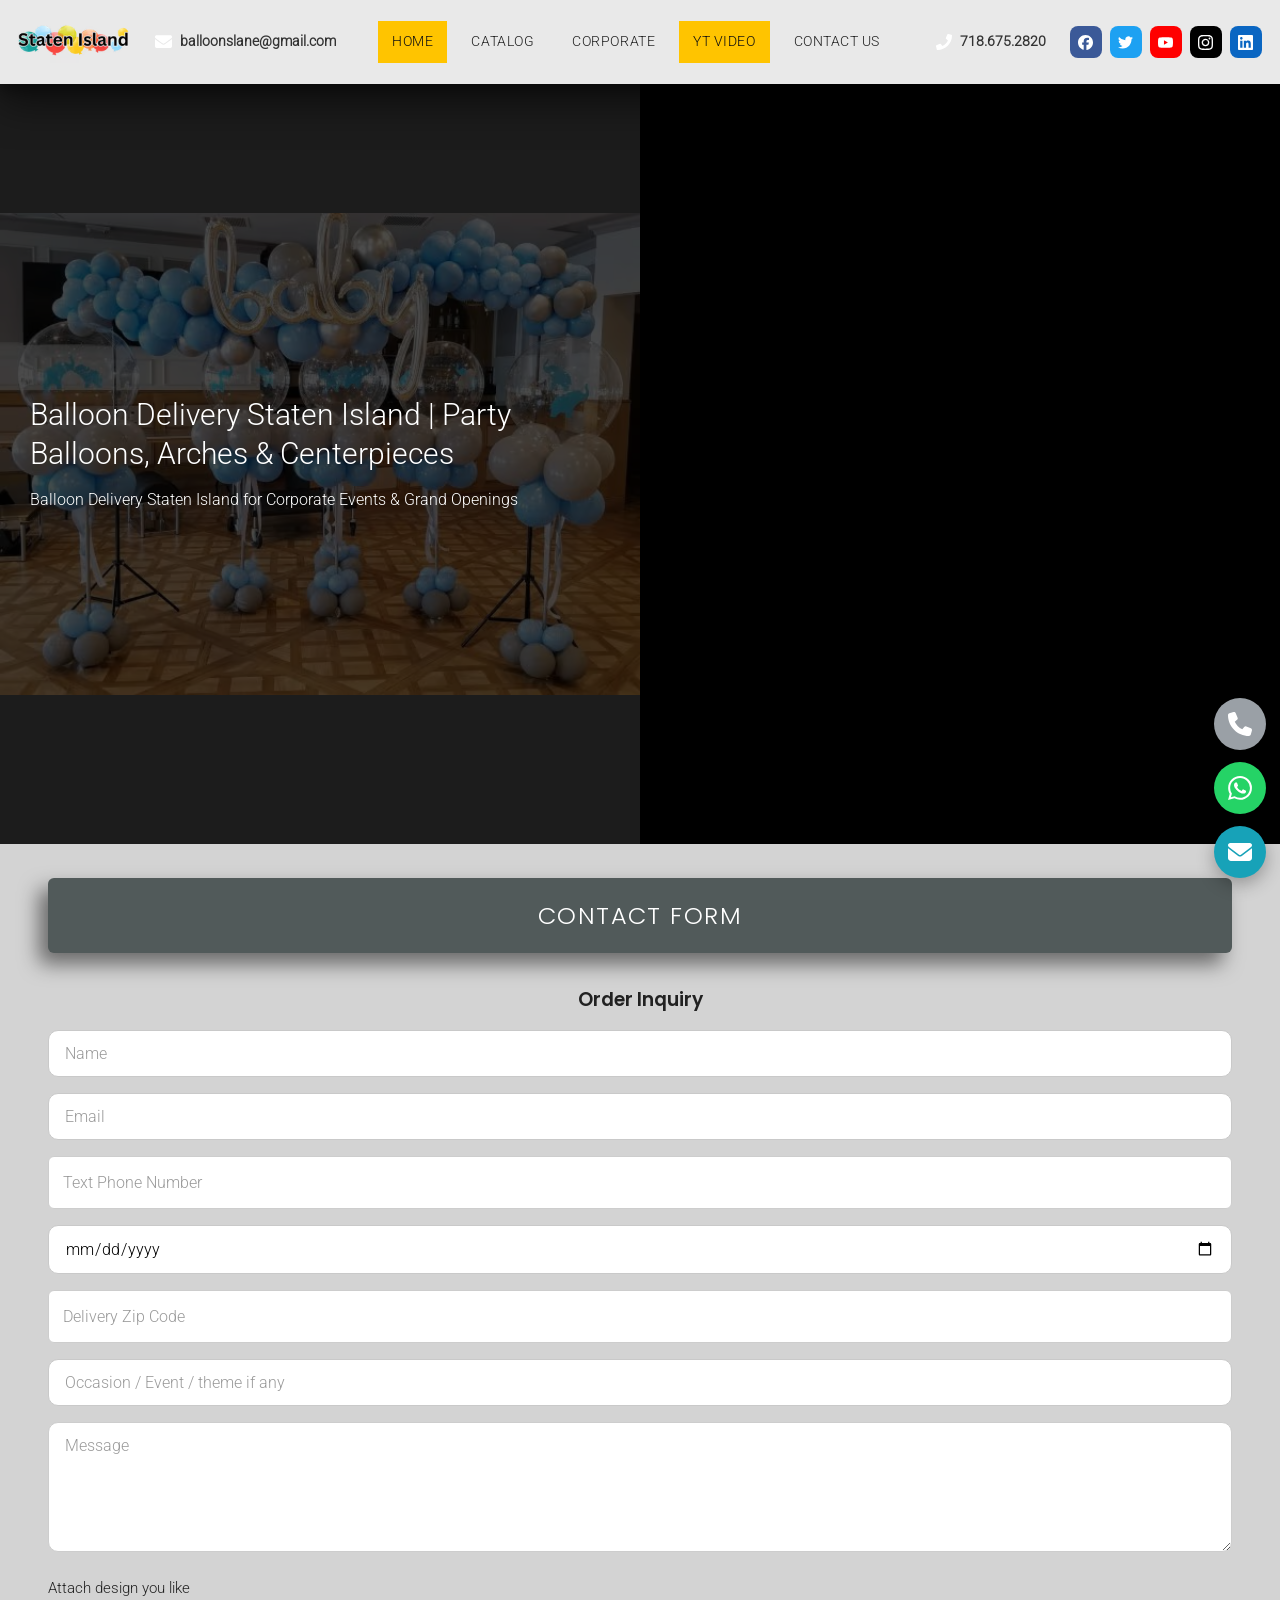
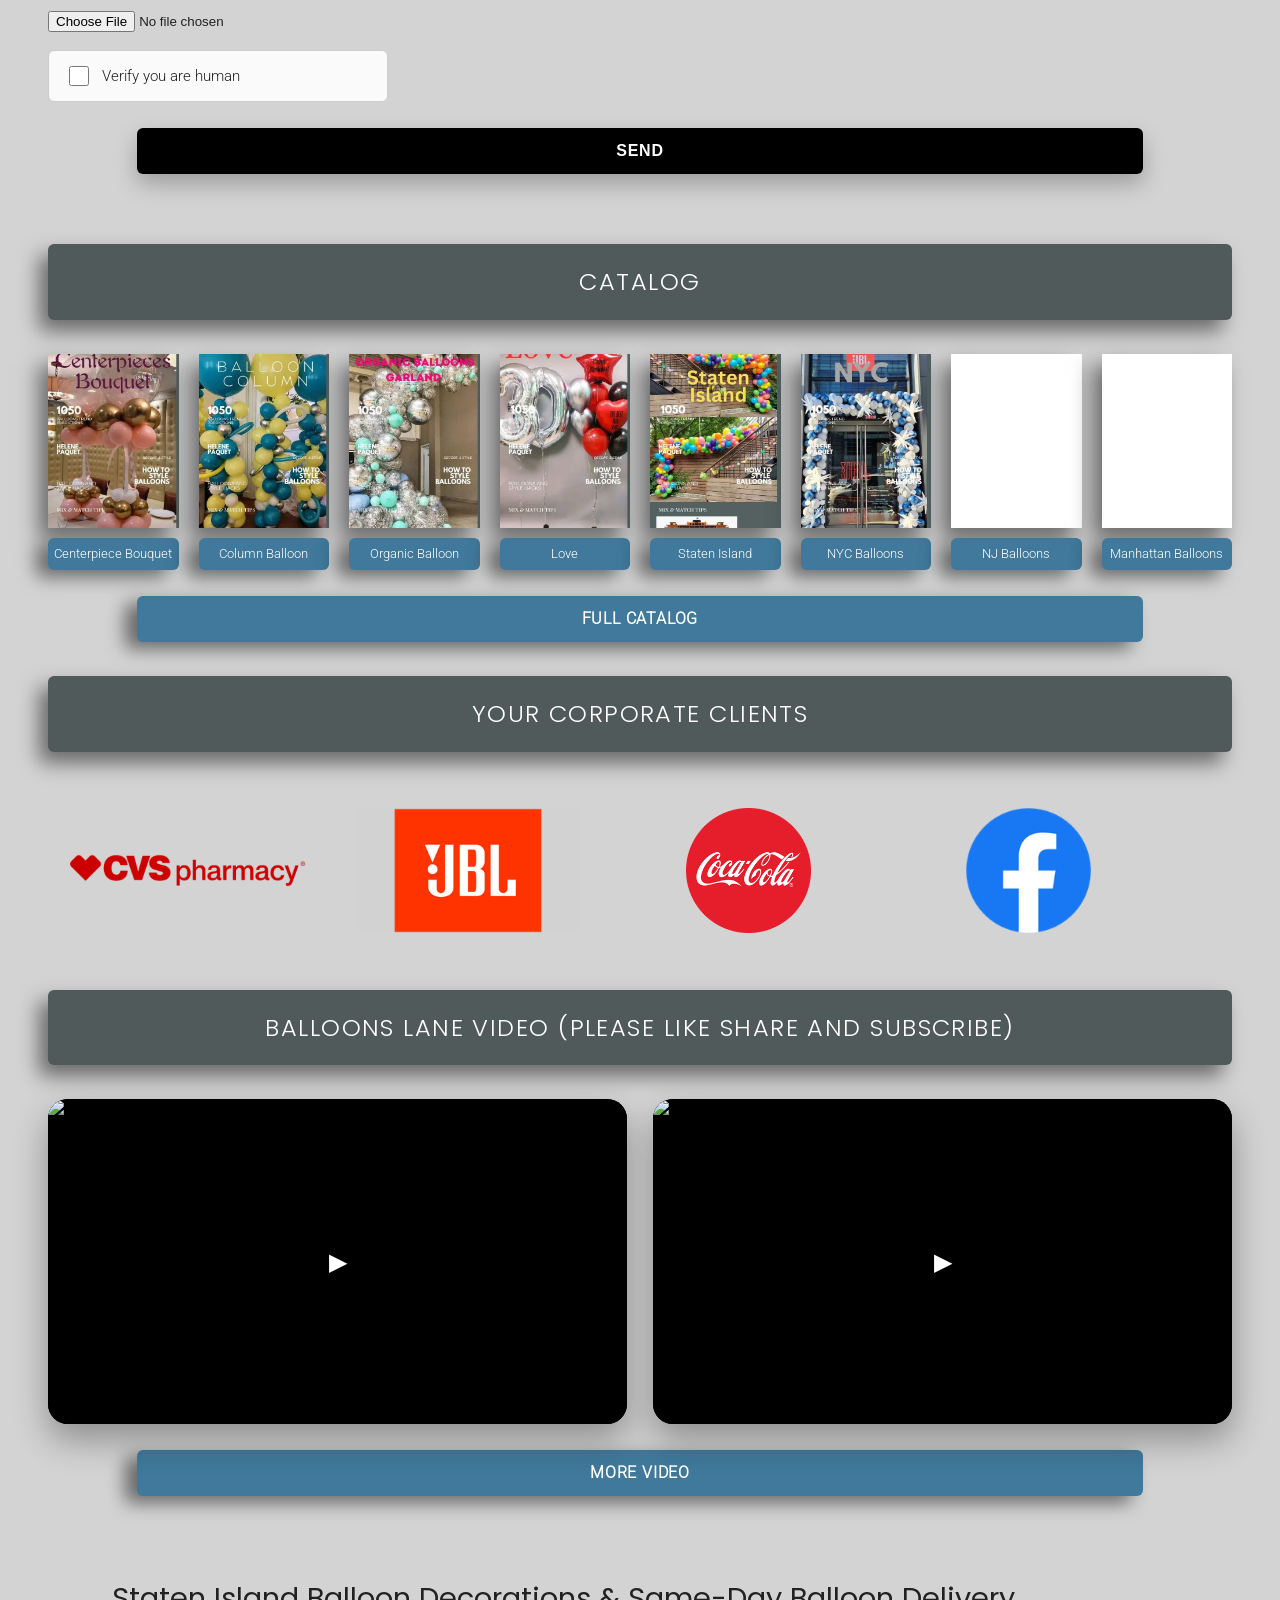
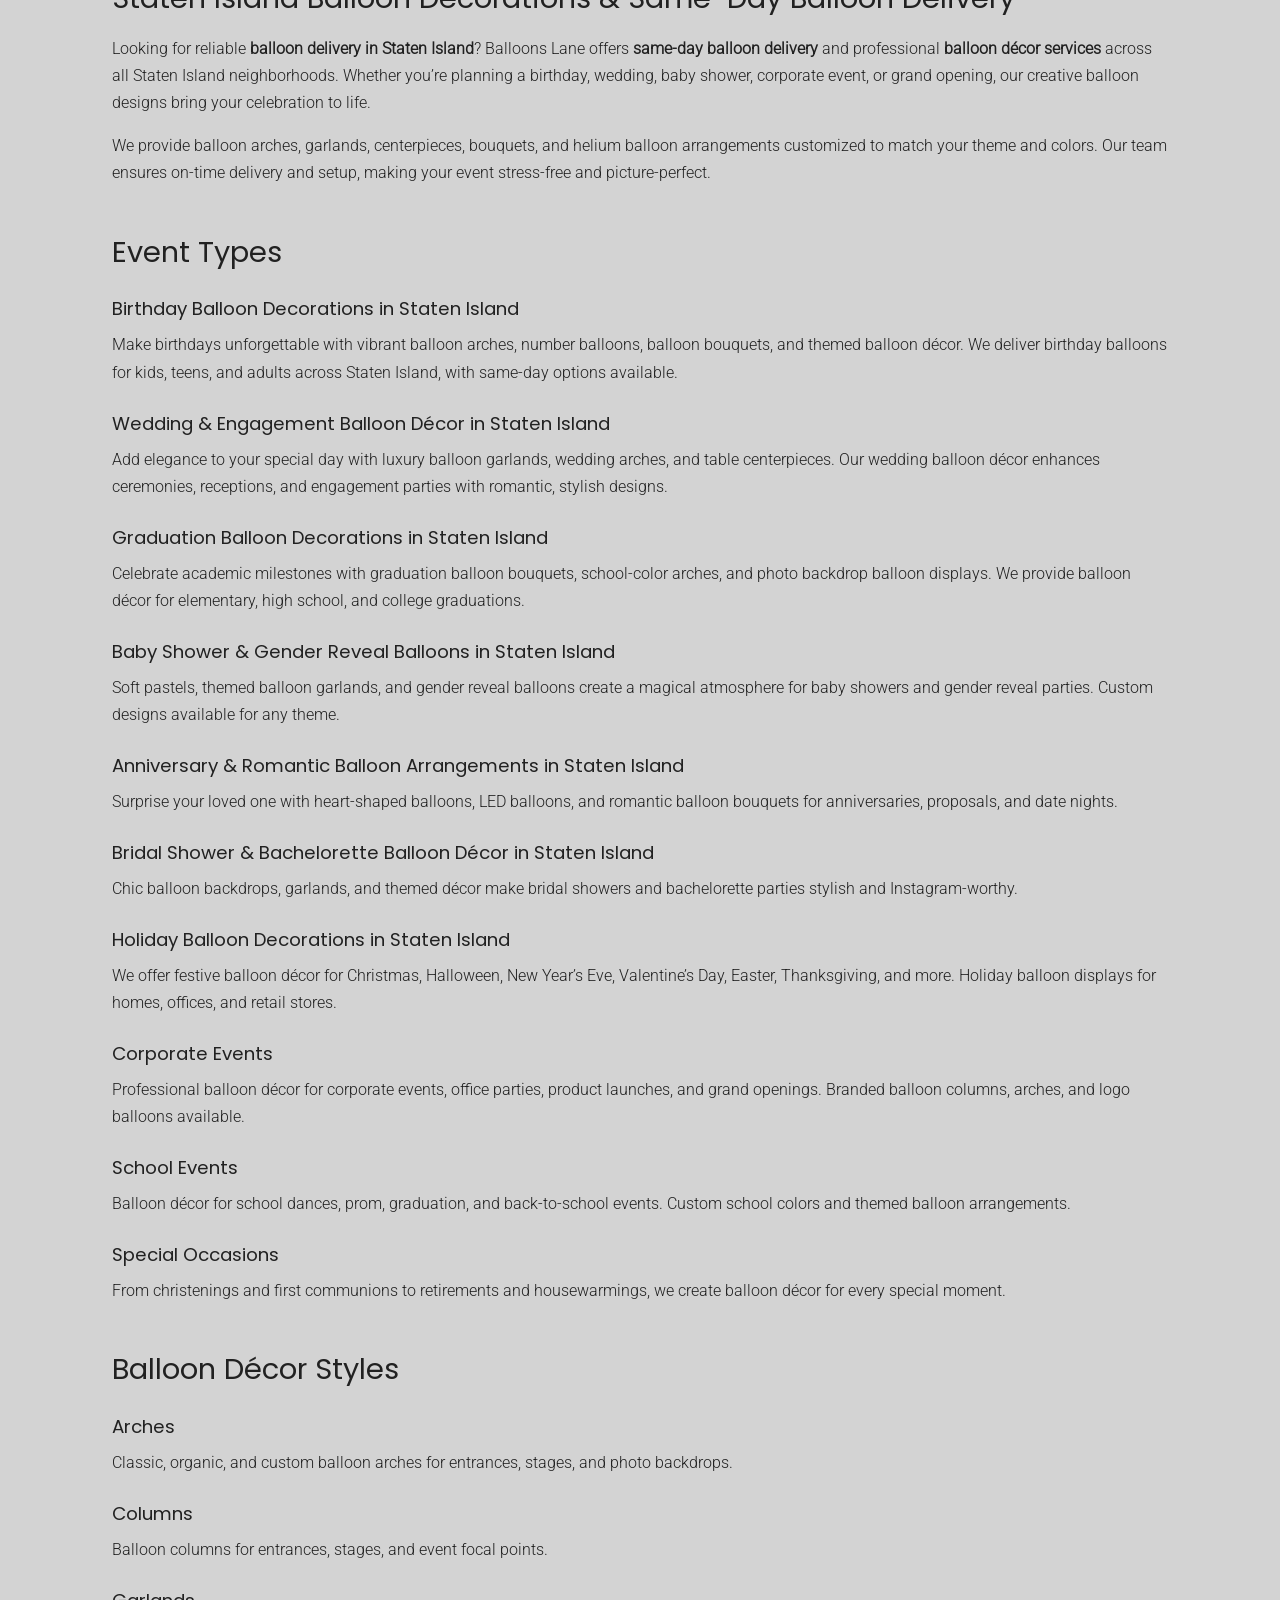
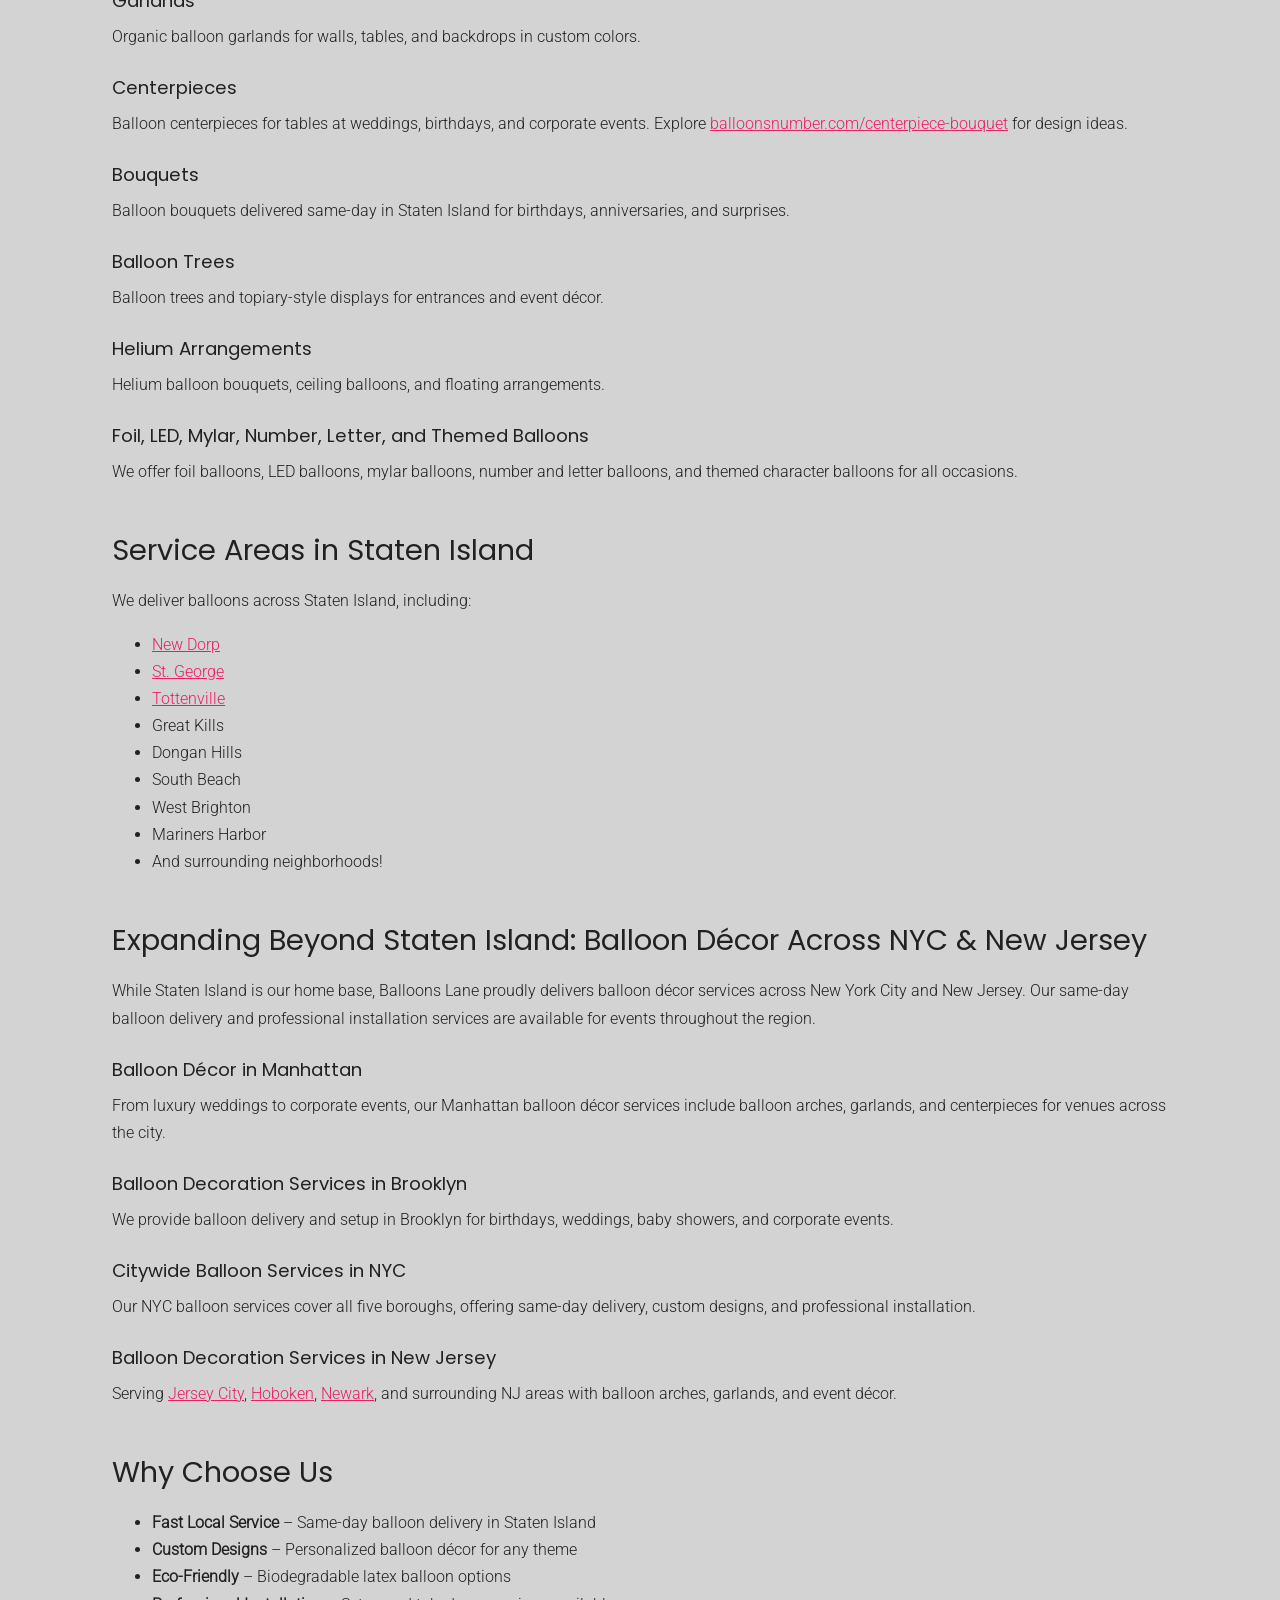
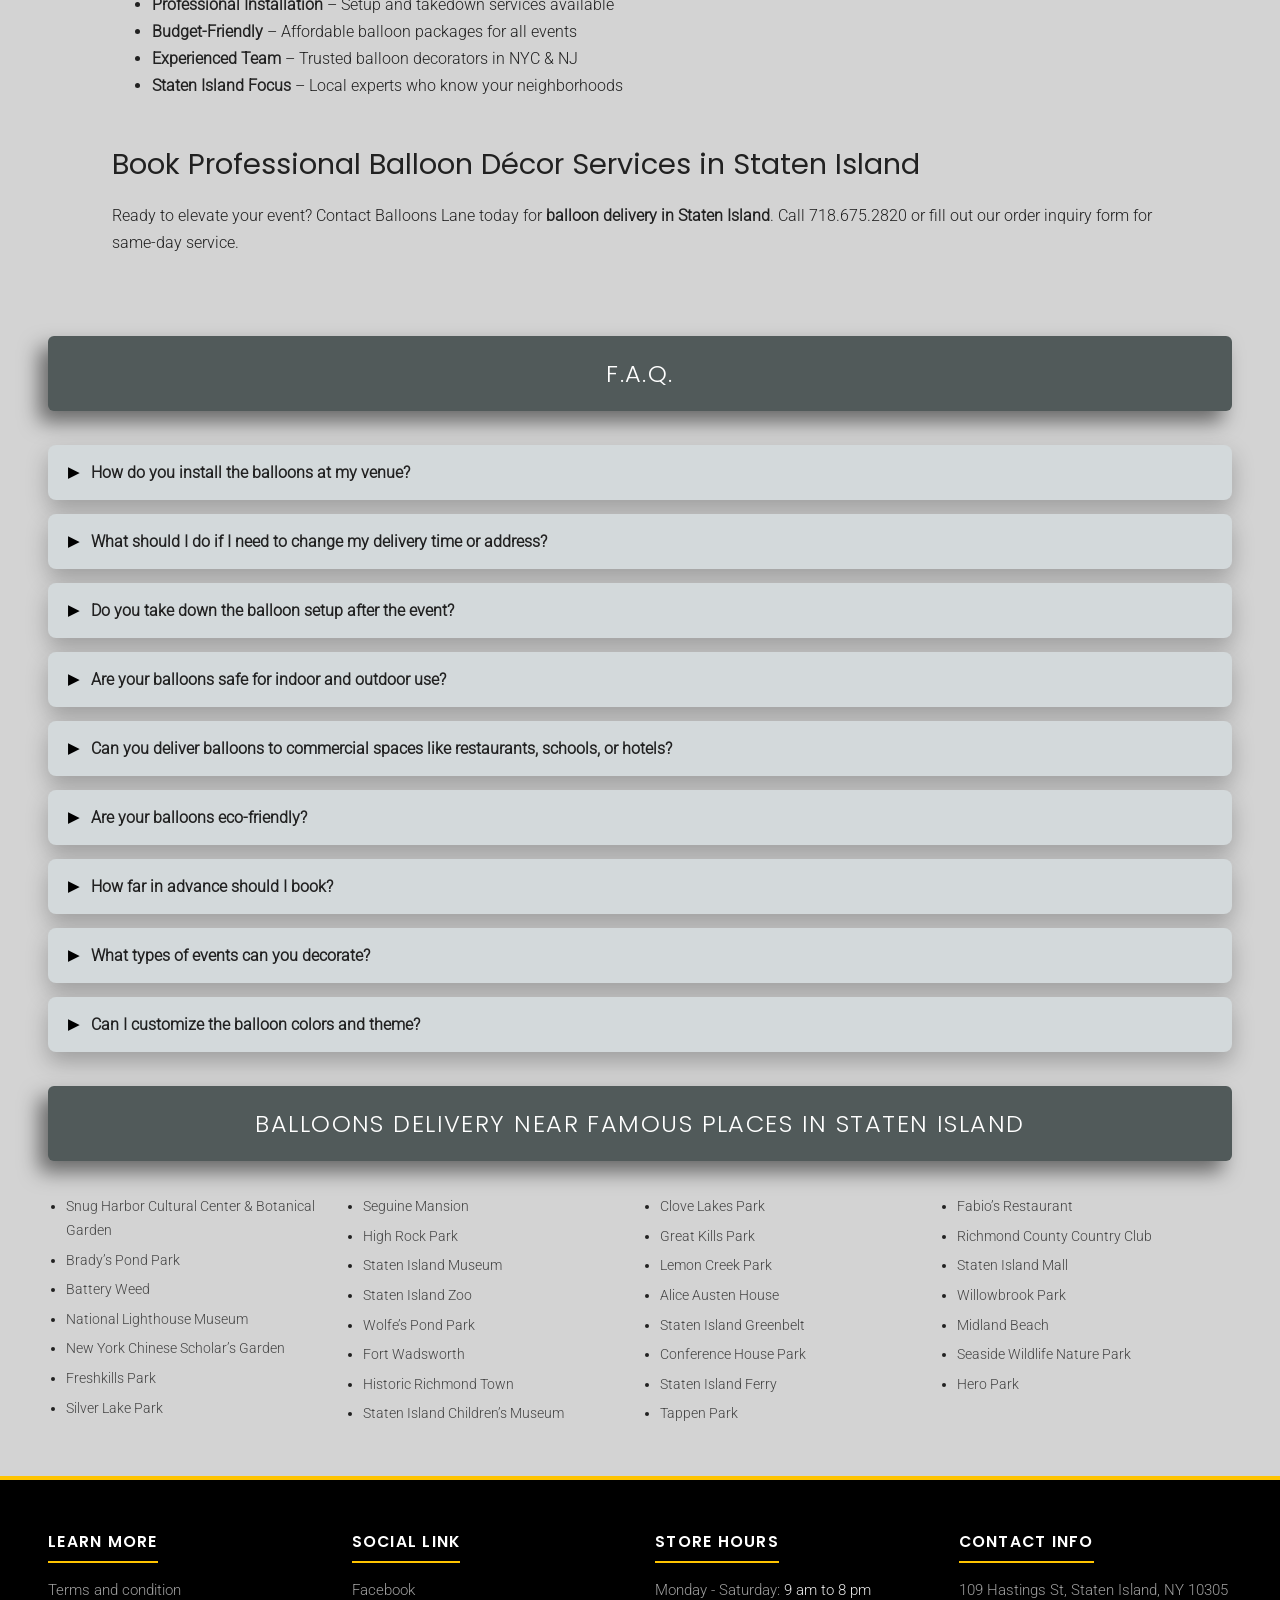
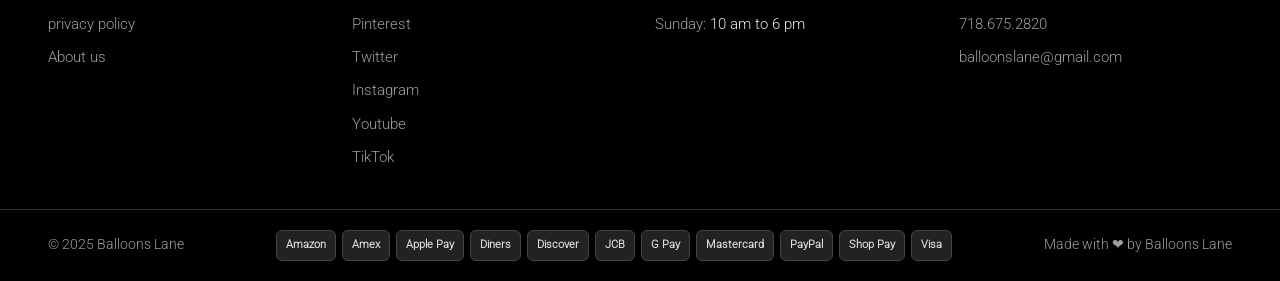
==== index.html @ 587b4190 "Import website package" ====
<!DOCTYPE html><html lang="en"> <head><meta charset="utf-8"><meta name="viewport" content="width=device-width, initial-scale=1"><title>Balloon Delivery Staten Island | Same-Day Balloons for Every Occasion</title><meta name="description" content="Looking for balloon delivery in Staten Island, NY? Get same-day delivery on birthday balloons, party decor, arches, and centerpieces. Order now and celebrate in style!"><meta name="robots" content="index, follow"><link rel="canonical" href="https://balloondeliverystatenisland.com/"><meta property="og:type" content="website"><meta property="og:title" content="Balloon Delivery Staten Island | Same-Day Balloons for Every Occasion"><meta property="og:description" content="Looking for balloon delivery in Staten Island, NY? Get same-day delivery on birthday balloons, party decor, arches, and centerpieces. Order now and celebrate in style!"><meta property="og:url" content="https://balloondeliverystatenisland.com/"><meta property="og:image" content="https://balloondeliverystatenisland.com/images/balloon-delivery-staten-island-logo.png"><meta name="twitter:card" content="summary_large_image"><link rel="icon" href="/favicon.ico" sizes="any"><link rel="icon" type="image/png" href="/images/favicon.png"><link rel="apple-touch-icon" href="/images/apple-touch-icon.png"><link rel="preload" as="font" type="font/woff2" href="/fonts/roboto-300-latin.woff2" crossorigin fetchpriority="high"><link rel="preload" as="image" type="image/avif" href="/_astro/baby-shower-balloon-garland-arch-elephant-centerpieces.BlxX73PV_1tzxvV.avif" fetchpriority="high"><style>@font-face{font-family:Open Sans;font-style:normal;font-weight:300;font-display:swap;src:url(/fonts/open-sans-300-latin-ext.woff2) format("woff2");unicode-range:U+0100-02BA,U+02BD-02C5,U+02C7-02CC,U+02CE-02D7,U+02DD-02FF,U+0304,U+0308,U+0329,U+1D00-1DBF,U+1E00-1E9F,U+1EF2-1EFF,U+2020,U+20A0-20AB,U+20AD-20C4,U+2113,U+2C60-2C7F,U+A720-A7FF}@font-face{font-family:Open Sans;font-style:normal;font-weight:300;font-display:swap;src:url(/fonts/open-sans-300-latin.woff2) format("woff2");unicode-range:U+0000-00FF,U+0131,U+0152-0153,U+02BB-02BC,U+02C6,U+02DA,U+02DC,U+0304,U+0308,U+0329,U+2000-206F,U+20AC,U+2122,U+2191,U+2193,U+2212,U+2215,U+FEFF,U+FFFD}@font-face{font-family:Poppins;font-style:normal;font-weight:300;font-display:swap;src:url(/fonts/poppins-300-latin-ext.woff2) format("woff2");unicode-range:U+0100-02BA,U+02BD-02C5,U+02C7-02CC,U+02CE-02D7,U+02DD-02FF,U+0304,U+0308,U+0329,U+1D00-1DBF,U+1E00-1E9F,U+1EF2-1EFF,U+2020,U+20A0-20AB,U+20AD-20C4,U+2113,U+2C60-2C7F,U+A720-A7FF}@font-face{font-family:Poppins;font-style:normal;font-weight:300;font-display:swap;src:url(/fonts/poppins-300-latin.woff2) format("woff2");unicode-range:U+0000-00FF,U+0131,U+0152-0153,U+02BB-02BC,U+02C6,U+02DA,U+02DC,U+0304,U+0308,U+0329,U+2000-206F,U+20AC,U+2122,U+2191,U+2193,U+2212,U+2215,U+FEFF,U+FFFD}@font-face{font-family:Poppins;font-style:normal;font-weight:400;font-display:swap;src:url(/fonts/poppins-400-latin-ext.woff2) format("woff2");unicode-range:U+0100-02BA,U+02BD-02C5,U+02C7-02CC,U+02CE-02D7,U+02DD-02FF,U+0304,U+0308,U+0329,U+1D00-1DBF,U+1E00-1E9F,U+1EF2-1EFF,U+2020,U+20A0-20AB,U+20AD-20C4,U+2113,U+2C60-2C7F,U+A720-A7FF}@font-face{font-family:Poppins;font-style:normal;font-weight:400;font-display:swap;src:url(/fonts/poppins-400-latin.woff2) format("woff2");unicode-range:U+0000-00FF,U+0131,U+0152-0153,U+02BB-02BC,U+02C6,U+02DA,U+02DC,U+0304,U+0308,U+0329,U+2000-206F,U+20AC,U+2122,U+2191,U+2193,U+2212,U+2215,U+FEFF,U+FFFD}@font-face{font-family:Poppins;font-style:normal;font-weight:500;font-display:swap;src:url(/fonts/poppins-500-latin-ext.woff2) format("woff2");unicode-range:U+0100-02BA,U+02BD-02C5,U+02C7-02CC,U+02CE-02D7,U+02DD-02FF,U+0304,U+0308,U+0329,U+1D00-1DBF,U+1E00-1E9F,U+1EF2-1EFF,U+2020,U+20A0-20AB,U+20AD-20C4,U+2113,U+2C60-2C7F,U+A720-A7FF}@font-face{font-family:Poppins;font-style:normal;font-weight:500;font-display:swap;src:url(/fonts/poppins-500-latin.woff2) format("woff2");unicode-range:U+0000-00FF,U+0131,U+0152-0153,U+02BB-02BC,U+02C6,U+02DA,U+02DC,U+0304,U+0308,U+0329,U+2000-206F,U+20AC,U+2122,U+2191,U+2193,U+2212,U+2215,U+FEFF,U+FFFD}@font-face{font-family:Poppins;font-style:normal;font-weight:600;font-display:swap;src:url(/fonts/poppins-600-latin-ext.woff2) format("woff2");unicode-range:U+0100-02BA,U+02BD-02C5,U+02C7-02CC,U+02CE-02D7,U+02DD-02FF,U+0304,U+0308,U+0329,U+1D00-1DBF,U+1E00-1E9F,U+1EF2-1EFF,U+2020,U+20A0-20AB,U+20AD-20C4,U+2113,U+2C60-2C7F,U+A720-A7FF}@font-face{font-family:Poppins;font-style:normal;font-weight:600;font-display:swap;src:url(/fonts/poppins-600-latin.woff2) format("woff2");unicode-range:U+0000-00FF,U+0131,U+0152-0153,U+02BB-02BC,U+02C6,U+02DA,U+02DC,U+0304,U+0308,U+0329,U+2000-206F,U+20AC,U+2122,U+2191,U+2193,U+2212,U+2215,U+FEFF,U+FFFD}@font-face{font-family:Roboto;font-style:normal;font-weight:300;font-display:swap;src:url(/fonts/roboto-300-latin-ext.woff2) format("woff2");unicode-range:U+0100-02BA,U+02BD-02C5,U+02C7-02CC,U+02CE-02D7,U+02DD-02FF,U+0304,U+0308,U+0329,U+1D00-1DBF,U+1E00-1E9F,U+1EF2-1EFF,U+2020,U+20A0-20AB,U+20AD-20C4,U+2113,U+2C60-2C7F,U+A720-A7FF}@font-face{font-family:Roboto;font-style:normal;font-weight:300;font-display:swap;src:url(/fonts/roboto-300-latin.woff2) format("woff2");unicode-range:U+0000-00FF,U+0131,U+0152-0153,U+02BB-02BC,U+02C6,U+02DA,U+02DC,U+0304,U+0308,U+0329,U+2000-206F,U+20AC,U+2122,U+2191,U+2193,U+2212,U+2215,U+FEFF,U+FFFD}:root{--yellow:#FFC400;--yellow-dark:#E0A800;--header-gray:#515A5A;--body-gray:#D3D3D3;--band-gray:#515A5A;--hero-dark:#5E5E5E;--ink:#212121;--muted:#9E9E9E;--card-blue:#40799B;--link-pink:#E91E63;--black:#000000;--wa-green:#25D366;--teal:#17A2B8;--fab-gray:#9AA0A6;--shadow-soft:0 16px 34px rgba(0,0,0,.32);--shadow-card:0 10px 22px rgba(0,0,0,.25);--shadow-product:-9px 11px 20px 0px rgba(0, 0, 0, .5);--shadow-band:-9px 11px 20px 0px rgba(0, 0, 0, .5);--radius:6px}*{box-sizing:border-box}html{scroll-behavior:smooth}body{margin:0;font-family:Segoe UI,Roboto,Helvetica Neue,Arial,sans-serif;color:var(--ink);background:var(--body-gray);line-height:1.7}h1,h2,h3,h4{line-height:1.35;margin:0 0 .6em;font-family:Poppins,Comfortaa,Segoe UI,sans-serif}img{max-width:100%;height:auto;display:block}a{color:var(--link-pink)}.container{max-width:none;width:100%;margin:0 auto;padding:0 clamp(16px,4vw,48px)}.band{background:var(--band-gray);border-radius:var(--radius);box-shadow:var(--shadow-band);text-align:center;padding:22px 18px;margin:34px auto;max-width:none}.band h2,.band h3{font-family:Poppins,Segoe UI,sans-serif;font-weight:300;text-transform:uppercase;letter-spacing:.06em;margin:0;color:#000;font-size:24px;line-height:.1}.band .sub{margin:.4em 0 0;color:#555;font-size:.95rem}.site-header{position:static;top:0;z-index:50;background:var(--header-gray);box-shadow:0 6px 14px #00000059,0 20px 38px #00000080}.header-contact{display:flex;align-items:center;gap:8px;font-size:.9rem;color:#fff}.header-contact a{color:#fff;text-decoration:none;font-weight:600}.main-nav a{text-decoration:none;color:#fff;font-weight:400;font-size:.85rem;text-transform:uppercase;letter-spacing:.04em;padding:9px 14px;border-radius:0;white-space:nowrap;transition:background .2s,color .2s}.main-nav a:hover,.main-nav a.active{background:#000;color:#fff}.nav-toggle{display:none;margin-left:auto;background:none;border:0;cursor:pointer;font-size:1.7rem;line-height:1;color:#fff;padding:6px 10px}.header-social a{width:32px;height:32px;border-radius:8px;background:#555;color:#fff;display:flex;align-items:center;justify-content:center;text-decoration:none;font-size:.8rem;font-weight:700}.hero-split{display:flex;padding:0;background:#5e5e5e;min-height:780px}.hero-pane{position:relative;width:50%}.hero-left{background:#5e5e5e;display:flex;flex-direction:column;justify-content:center}.hero-left:before{content:"";position:absolute;inset:0;background:#0009}.hero-left-text{position:relative;padding:90px 34px 90px 30px}.hero-left-text h1{font-family:Open Sans,sans-serif;font-size:clamp(25px,1.1rem + 1.6vw,34px);font-weight:300;color:#fff;line-height:1.3;text-wrap:balance;margin:0}.hero-left-text p{font-family:Roboto,sans-serif;font-size:clamp(13.5px,.7rem + .5vw,15.5px);font-weight:300;color:var(--yellow);margin:14px 0 0}.hero-right{overflow:hidden;background:#000}.hero-right video{position:absolute;inset:0;width:100%;height:100%;object-fit:cover;display:block}.video-section{background:#000;padding:40px 20px}.video-single{max-width:none;margin:0 auto;border-radius:18px;overflow:hidden;box-shadow:var(--shadow-soft)}.video-single iframe{width:100%;aspect-ratio:16/9;border:0;display:block}.btn{display:inline-block;border:0;cursor:pointer;text-decoration:none;font-weight:600;line-height:1;text-transform:uppercase;letter-spacing:.05em;border-radius:6px;box-shadow:var(--shadow-card);transition:transform .15s,box-shadow .15s}.btn:hover{transform:translateY(-2px)}.btn-yellow{background:var(--yellow);color:#222;padding:15px 46px;font-size:1rem}.btn-yellow:hover{background:var(--yellow-dark)}.btn-blue{background:var(--card-blue);color:#fff;padding:11px 26px;font-size:.85rem;border-radius:6px;box-shadow:var(--shadow-card)}.btn-wide{display:block;width:85%;margin:26px auto;text-align:center}.inquiry-form{background:transparent;border-radius:0;box-shadow:none;padding:6px 0 10px;max-width:none;margin:0 auto}.inquiry-form .row{display:grid;grid-template-columns:1fr 1fr;gap:16px}.inquiry-form .field{margin-bottom:16px}.inquiry-form label{display:block;font-weight:600;margin-bottom:6px;font-size:.92rem}.inquiry-form ::placeholder{color:#9a9a9a}.inquiry-form input[type=text],.inquiry-form input[type=email],.inquiry-form input[type=tel],.inquiry-form input[type=date],.inquiry-form select,.inquiry-form textarea{width:100%;padding:13px 16px;border:1px solid #c9c9c9;border-radius:10px;font-size:1rem;font-family:inherit;background:#fff}.inquiry-form textarea{border-radius:10px;min-height:130px;resize:vertical}.inquiry-form input:focus,.inquiry-form select:focus,.inquiry-form textarea:focus{outline:2px solid var(--yellow);border-color:var(--yellow)}.form-note{font-size:.85rem;color:#666;text-align:center;margin-top:12px}.card-grid{display:grid;grid-template-columns:repeat(auto-fill,minmax(240px,1fr));gap:26px;margin:26px 0}.cat-card{background:#fff;border-radius:var(--radius);box-shadow:var(--shadow-card);overflow:hidden;text-align:center;padding-bottom:20px;display:flex;flex-direction:column}.cat-card img{width:100%;aspect-ratio:1/1;object-fit:cover}.cat-card h3{font-size:1.05rem;margin:14px 12px 6px;text-transform:uppercase;letter-spacing:.03em}.cat-card p{font-size:.9rem;color:#555;margin:0 14px 14px;flex:1}.cat-card .btn-blue{margin:0 16px}.gallery-grid{display:grid;grid-template-columns:repeat(auto-fill,minmax(200px,1fr));gap:18px;margin:22px 0}.gallery-grid figure{margin:0;background:#fff;border-radius:12px;overflow:hidden;box-shadow:var(--shadow-card)}.gallery-grid img{width:100%;aspect-ratio:1/1;object-fit:cover}.gallery-grid figcaption{padding:10px;font-size:.82rem;text-align:center;color:#444}.corp-wrap{position:relative;max-width:none;margin:0 auto;padding:0;overflow:hidden}.corp-track{display:flex;width:max-content;padding:10px 0;animation:corp-scroll 30s linear infinite}.corp-logo{flex:0 0 280px;background:transparent;border-radius:0;box-shadow:none;height:150px;display:flex;align-items:center;justify-content:center;padding:10px 14px}.corp-logo img{max-width:240px;max-height:125px;width:auto;height:auto;object-fit:contain}@keyframes corp-scroll{0%{transform:translate(0)}to{transform:translate(-50%)}}@media(prefers-reduced-motion:reduce){.corp-track{animation:none}}.video-grid{display:grid;grid-template-columns:1fr 1fr;gap:26px;max-width:none;margin:0 auto}.video-card{border:0;border-radius:20px;overflow:hidden;background:#000;box-shadow:var(--shadow-soft)}.more-video{text-align:center;margin-top:18px}.seo-copy{max-width:1350px;box-sizing:border-box;margin:0 auto;text-align:center;padding:10px clamp(16px,4vw,48px) 30px}.seo-copy h2{font-size:clamp(1.3rem,2.6vw,1.8rem);margin:1.6em 0 .6em}.seo-copy h3{font-size:1.15rem;margin:1.4em 0 .5em}.seo-copy h4{font-size:1.05rem;margin:1.2em 0 .4em}.seo-copy p{margin:0 0 1em}.check-list{list-style:none;padding:0;margin:1em auto;max-width:640px;text-align:center}.check-list li{margin:.45em 0}.check-list li:before{content:"✔ ";color:#2e7d32;font-weight:800}.faq{max-width:none;margin:0 auto}.faq-item{background:#d3d9db;border-radius:8px;box-shadow:var(--shadow-card);margin-bottom:14px;overflow:hidden}.faq-q{width:100%;text-align:left;background:none;border:0;cursor:pointer;padding:18px 20px;font-size:1rem;font-weight:700;color:var(--ink);display:flex;gap:12px;align-items:center;font-family:inherit}.faq-q .marker{color:#000;font-size:.9em}.faq-a{max-height:0;overflow:hidden;transition:max-height .3s ease;padding:0 20px}.faq-item.open .faq-a{max-height:600px;padding:0 20px 18px}.loc-section{max-width:none;margin:0 auto 30px}.loc-grid{columns:6 150px;column-gap:22px;list-style:none;padding:0;margin:0}.loc-grid li{break-inside:avoid;margin-bottom:.4em;font-size:.9rem}.loc-grid a{color:#444;text-decoration:none}.loc-grid a:hover{color:var(--link-pink)}.review-grid{display:grid;grid-template-columns:repeat(auto-fill,minmax(280px,1fr));gap:24px;max-width:none;margin:0 auto}.review-card{background:#fff;border-radius:var(--radius);box-shadow:var(--shadow-card);padding:24px;text-align:center}.review-card img{width:72px;height:72px;border-radius:50%;object-fit:cover;margin:0 auto 12px}.review-card h4{margin:0 0 8px}.review-card p{font-size:.92rem;color:#555;margin:0}.contact-hero{background:var(--hero-dark);color:#fff;text-align:center;padding:60px 20px}.contact-hero h1{font-size:clamp(1.8rem,3.4vw,2.6rem);margin:0}.contact-cards{display:grid;grid-template-columns:repeat(auto-fit,minmax(240px,1fr));gap:22px;max-width:none;margin:34px auto}.contact-card{background:#fff;border-radius:var(--radius);box-shadow:var(--shadow-card);padding:28px;text-align:center}.contact-card h3{margin:0 0 10px;text-transform:uppercase;font-size:1rem;letter-spacing:.05em}.contact-card a{color:var(--ink);font-weight:700;text-decoration:none;font-size:1.05rem}.contact-card a:hover{color:var(--link-pink)}.map-embed{max-width:none;margin:0 auto 34px;border-radius:var(--radius);overflow:hidden;box-shadow:var(--shadow-soft)}.map-embed iframe{width:100%;height:380px;border:0;display:block}.social-row{display:flex;gap:12px;justify-content:center;margin:18px 0 40px}.social-row a{width:48px;height:48px;border-radius:12px;background:#333;color:#fff;display:flex;align-items:center;justify-content:center;text-decoration:none;font-weight:800;font-size:.85rem}.social-row a:hover{background:var(--yellow);color:#222}.site-footer{background:var(--black);color:var(--muted);margin-top:50px;border-top:4px solid var(--yellow)}.footer-grid{max-width:none;margin:0 auto;padding:48px clamp(16px,4vw,48px) 30px;display:grid;grid-template-columns:repeat(auto-fit,minmax(220px,1fr));gap:30px}.footer-grid h4{color:#fff;text-transform:uppercase;letter-spacing:.08em;font-size:.98rem;margin:0 0 16px;padding-bottom:9px;border-bottom:2px solid var(--yellow);display:inline-block}.footer-grid li{margin-bottom:10px;font-size:.94rem;line-height:1.55}.footer-grid a{color:var(--muted);text-decoration:none;transition:color .2s ease}.footer-grid a:hover{color:var(--yellow)}.footer-bottom{border-top:1px solid #333;max-width:none;margin:0 auto;padding:20px clamp(16px,4vw,48px);display:flex;align-items:center;justify-content:space-between;gap:16px;flex-wrap:wrap;font-size:.88rem}.pay-icons{display:flex;gap:8px;flex-wrap:wrap;justify-content:center}.contact-hero-banner{position:relative;background:linear-gradient(135deg,#2e6e9e,#5aa0c8,#e8730c);color:#fff;text-align:center;min-height:100vh;min-height:100svh;display:flex;align-items:center;justify-content:center;padding:90px 20px 120px}.contact-hero-inner{width:100%}.contact-hero-inner h1{font-size:clamp(2.9rem,6vw,4.4rem);margin:0 0 .3em;color:#fff;font-weight:700;text-shadow:0 2px 16px rgba(0,0,0,.5)}.contact-hero-inner .order-link{margin:.3em 0}.contact-hero-inner .order-link a{color:#fff;font-size:2rem;font-weight:600;text-decoration:none;text-shadow:0 2px 12px rgba(0,0,0,.5)}.contact-hero-inner .order-link a:hover{text-decoration:underline}.contact-hero-inner .lane-domain{color:#fff;opacity:.85;font-size:1.1rem;margin:.3em 0 0}.wave-divider{display:block;width:100%;height:70px;position:absolute;left:0;bottom:-1px}.wave-divider.top{top:-1px;bottom:auto;transform:scaleY(-1)}.info-bar-section{padding:10px 20px 30px;text-align:center}.info-bar{background:#cd6b2f;border-radius:6px;box-shadow:-16px 17px 17px #00000080;max-width:1250px;margin:36px auto 0;position:relative;z-index:2;display:grid;grid-template-columns:repeat(3,1fr);gap:14px;padding:30px 26px;color:#fff}.info-cell{display:flex;flex-direction:column;align-items:center;gap:10px}.info-icon{display:block;line-height:0}.info-icon svg{width:52px;height:52px;fill:#ffc72f}.info-cell a{color:#fff;text-decoration:none;font-size:1.2rem;font-weight:500}.info-cell a:hover{text-decoration:underline}.designs-section{position:relative;background:#62a9a4;text-align:center;margin:50px 0 0;padding:110px 20px}.designs-inner p{color:#fff;font-size:1.15rem;margin:0 0 18px}.designs-inner .btn{display:block;width:200px;margin:0 auto 14px;border-radius:42px;box-shadow:-15px 11px 19px #00000080}.designs-inner .btn-orange{background:#d3602d;padding:14px 50px}.designs-inner .btn-orange:hover{background:#d3602d}.designs-inner .btn-yellow-sm{background:#f90;color:#fff;padding:15px 30px}.btn-orange{background:#e67e22;color:#fff;padding:12px 30px;font-size:.95rem}.btn-orange:hover{background:#d35400}.btn-yellow-sm{background:var(--yellow);color:#8a6d00;padding:12px 30px;font-size:.95rem}.store-policy{text-align:center;padding:40px 20px 50px}.store-policy h2{font-size:1.6rem;font-weight:400;margin:0 0 .5em}.store-policy p{margin:0;color:#333}@media(max-width:700px){.info-bar{grid-template-columns:1fr;margin-top:-20px}.contact-hero-banner{padding:60px 20px 100px}}.fab-phone{background:var(--fab-gray)}.fab-wa{background:var(--wa-green)}.fab-mail{background:var(--teal)}@media(max-width:860px){.hero-split{flex-direction:column;min-height:0}.hero-pane{width:100%}.hero-right{aspect-ratio:16/9;min-height:0}.hero-left{min-height:560px}@media(max-width:600px){.hero-left{aspect-ratio:9/16;min-height:0}}.hero-left-text{padding:70px 24px 70px 30px}.hero-left{padding:40px 24px}.video-grid,.inquiry-form .row{grid-template-columns:1fr}.inquiry-form{padding:24px 18px}.nav-toggle{display:block}.main-nav{display:none;position:absolute;top:100%;left:0;right:0;z-index:55;flex-direction:column;flex-wrap:nowrap;gap:0;margin:0;background:var(--header-gray);box-shadow:0 18px 24px #00000059;padding:6px 0}.main-nav.open{display:flex}.main-nav a{padding:13px 20px;font-size:.95rem}.header-contact span.hide-m,.header-social{display:none}}.yt-facade{position:relative;width:100%;padding:0;border:0;background:#000;cursor:pointer;display:block}.yt-facade img{width:100%;aspect-ratio:16/9;object-fit:cover;display:block}.yt-facade .yt-play{position:absolute;top:50%;left:50%;transform:translate(-50%,-50%);width:64px;height:64px;border-radius:50%;background:#000000a6;color:#fff;font-size:1.5rem;display:flex;align-items:center;justify-content:center}.yt-facade:hover .yt-play,.yt-facade:focus-visible .yt-play{background:var(--yellow);color:#222}.video-card iframe{width:100%;aspect-ratio:16/9;border:0;display:block}:focus-visible{outline:3px solid var(--card-blue);outline-offset:2px}@media(prefers-reduced-motion:reduce){*,*:before,*:after{animation-duration:.01ms!important;transition-duration:.01ms!important;scroll-behavior:auto!important}}.header-social a{transition:filter .2s ease}.sr-only{position:absolute;width:1px;height:1px;overflow:hidden;clip:rect(0 0 0 0);white-space:nowrap}.cat-row{display:grid;grid-template-columns:repeat(8,1fr);gap:14px;margin:26px 0 6px}.cat-mini{display:block;text-decoration:none}.cat-mini img{width:100%;aspect-ratio:3/4;object-fit:cover;border:0;box-shadow:var(--shadow-product);background:#fff}.cat-mini .mini-btn{display:block;text-decoration:none;margin-top:10px;background:var(--card-blue);color:#fff;text-align:center;font-weight:600;font-size:.8rem;line-height:1;padding:10px 6px;border-radius:6px;box-shadow:var(--shadow-product)}.cat-mini:hover .mini-btn{background:#265d84}@media(max-width:1000px){.cat-row{grid-template-columns:repeat(4,1fr)}}@media(max-width:520px){.cat-row{grid-template-columns:1fr}}.seo-copy h2,.seo-copy h3,.seo-copy h4{font-weight:400}.loc-grid{list-style:disc;padding-left:18px}.loc-grid li{font-size:.88rem}.pay-strip{height:28px;width:auto;max-width:100%;margin:0 auto}@media(max-width:520px){.hero-left{min-height:400px}.hero-left-text{padding:54px 18px 54px 20px}.hero-left-text h1{font-size:27px}.hero-left-text p{font-size:14px}}.prod-grid{display:grid;grid-template-columns:repeat(8,1fr);gap:16px;margin:24px 0 40px}.prod-card{display:flex;flex-direction:column}.prod-card img{width:100%;aspect-ratio:3/4;object-fit:cover;border:0;box-shadow:var(--shadow-product);background:#fff}.prod-btn{display:block;margin-top:10px;background:var(--card-blue);color:#fff;text-align:center;font-weight:600;font-size:.8rem;line-height:1;padding:10px 6px;border-radius:6px;box-shadow:var(--shadow-product);text-decoration:none}a.prod-btn:hover{background:#265d84}.prod-btn.static{cursor:default;opacity:.85}@media(max-width:1000px){.prod-grid{grid-template-columns:repeat(4,1fr)}}@media(max-width:520px){.prod-grid{grid-template-columns:repeat(2,1fr)}}.social-row a:nth-child(1){background:#3b5998}.social-row a:nth-child(2){background:#55acee}.social-row a:nth-child(3){background:#262626}.social-row a:nth-child(4){background:#007bb5}.social-row a:nth-child(5){background:#cb2027}.social-row a:nth-child(6){background:#e62117}@media(max-width:1000px){.corp-logo{flex-basis:220px;height:130px}.corp-logo img{max-height:105px}}@media(max-width:560px){.corp-logo{flex-basis:180px;height:110px}.corp-logo img{max-height:88px}}.header-social a img{width:15px;height:15px;display:block}.social-row a img{width:22px;height:22px;display:block}.fab img{width:26px;height:26px;display:block}.contact-form-card{background:#fff;border-radius:var(--radius);box-shadow:var(--shadow-card);max-width:1000px;margin:0 auto 40px;padding:28px}.contact-form-card .field label{position:absolute;width:1px;height:1px;overflow:hidden;clip:rect(0 0 0 0);white-space:nowrap}.contact-form-card .form-note{margin-top:14px}.contact-hero-inner h1,.contact-hero-inner .order-link a,.contact-hero-inner .lane-domain{text-shadow:0 2px 10px rgba(0,0,0,.55)}.map-embed.tall iframe{height:450px}.map-embed.narrow{max-width:1250px}.fab img{width:24px;height:24px}.elementor-shape{overflow:hidden;position:absolute;left:0;width:100%;line-height:0;direction:ltr;z-index:2}.elementor-shape-bottom{bottom:-1px;transform:rotate(180deg)}.elementor-shape svg{display:block;width:calc(213% + 1.3px);height:169px;position:relative;left:50%;transform:translate(-50%) rotateY(180deg)}.elementor-shape .elementor-shape-fill{fill:#e4e6e6}@media(max-width:768px){.elementor-shape svg{width:calc(300% + 1.3px);height:111px}}.social-row a svg{width:22px;height:22px;fill:#fff}.social-row a:hover svg{fill:#222}.fancy-wave{position:absolute;top:-1px;left:0;width:100%;line-height:0;z-index:2}.fancy-wave svg{display:block;width:100%;height:110px}.fancy-wave .w1{fill:#e4e6e6;opacity:.35}.fancy-wave .w2{fill:#e4e6e6;opacity:.6}.fancy-wave .w3{fill:#e4e6e6;opacity:1}@media(max-width:768px){.fancy-wave svg{height:70px}}@media(max-width:700px){.footer-grid{grid-template-columns:1fr 1fr;gap:26px;padding-top:38px}.footer-bottom{justify-content:center;text-align:center}.pay-strip{max-width:100%;height:auto}}@media(max-width:860px){.header-inner{gap:10px 12px}.brand{order:1}.header-contact-email{order:1;margin-left:auto}.header-contact-email span.hide-m{display:inline}.nav-toggle{order:2;margin-left:0}.header-contact-phone{order:2}.header-social{order:2;display:flex;margin-left:auto;gap:6px}.header-social a{width:27px;height:27px;border-radius:6px}.header-social a img{width:13px;height:13px}.header-contact{font-size:.84rem}.header-contact svg{flex:none}}img,iframe,video{max-width:100%}html,body{overflow-x:clip}@media(max-width:700px){.band h2,.band h3{font-size:20px;line-height:1.3}.seo-copy h2{font-size:1.3rem;line-height:1.32}.seo-copy h3{font-size:1.08rem;line-height:1.38}.seo-copy h4{font-size:1rem;line-height:1.42}.seo-copy p{line-height:1.65}.faq-q{line-height:1.4}.inquiry-form input,.inquiry-form select,.inquiry-form textarea{font-size:16px}}.catalog-wrap .loc-section h3{font-family:Roboto,sans-serif;font-size:20px;font-weight:300;color:#000;text-align:left;line-height:1.3;margin:20px 0 8px}.catalog-wrap .loc-section h4{font-family:Roboto,sans-serif;font-size:16px;font-weight:300;color:#000;text-align:left;line-height:1.35;margin:14px 0 6px}.catalog-wrap .loc-grid{font-family:Open Sans,sans-serif;font-size:12px;font-weight:300;color:#000;line-height:1.65}.catalog-wrap .loc-grid li{font-size:12px;margin-bottom:2px}.blocks-grid{display:grid;grid-template-columns:repeat(auto-fill,minmax(215px,1fr));gap:4px 28px;align-items:start;text-align:left}.cat-block{min-width:0}.mini-list{list-style:disc;padding-left:18px;margin:0 0 14px;text-align:left;font-family:Open Sans,sans-serif;font-size:12px;font-weight:300;color:#000;line-height:1.65}.mini-list li{font-size:12px;margin-bottom:2px}.catalog-hero{background:#e4e6e6;color:#111;text-align:center;padding:44px 20px 26px}.catalog-hero h1{font-size:clamp(1.8rem,3.4vw,2.6rem);margin:0;color:#111}.review-marquee{overflow:hidden;padding:26px 0 8px}.review-track{display:flex;gap:22px;width:max-content;animation:review-scroll 60s linear infinite}.review-card{flex:0 0 350px;background:#fff;border:1px solid #e2e6e6;border-radius:14px;box-shadow:0 6px 18px #00000012;padding:22px;text-align:left}.review-head{display:flex;align-items:center;gap:12px;margin-bottom:10px}.review-ava{flex:none;width:46px;height:46px;border-radius:50%;background:linear-gradient(135deg,#ffc72f,#f39c12);color:#fff;display:flex;align-items:center;justify-content:center;font-family:Poppins,sans-serif;font-weight:600;font-size:1rem}.review-card h4{font-family:Poppins,sans-serif;font-size:.95rem;font-weight:600;margin:0;color:#1d1d1f}.review-stars{color:#e8a100;font-size:.8rem;letter-spacing:2px;line-height:1}.review-card p{font-size:.86rem;line-height:1.65;color:#333;margin:0}@keyframes review-scroll{0%{transform:translate(0)}to{transform:translate(-50%)}}@media(max-width:520px){.review-card{flex-basis:300px}}section[id]{scroll-margin-top:96px}@media(max-width:860px){section[id]{scroll-margin-top:148px}}.catalog-wrap .review-card{text-align:left;margin:0}.catalog-wrap .centered-blocks .cat-block h3,.catalog-wrap .centered-blocks .cat-block h4{text-align:center}.catalog-wrap .centered-blocks .mini-list{text-align:center;list-style-position:inside;padding-left:0}.catalog-wrap .centered-blocks .cat-block h3,.catalog-wrap .centered-blocks .cat-block h4{text-align:left}.catalog-wrap .centered-blocks .mini-list{text-align:left;list-style-position:outside;padding-left:18px}.blocks-grid{grid-template-columns:repeat(auto-fit,minmax(215px,240px));justify-content:center}@media(max-width:600px){.hero-left{background-image:url(/images/hero-bg.avif)}}@media(max-width:600px){.container{padding-left:12px;padding-right:12px}.band{padding:16px 12px;margin:24px auto}.band h2,.band h3{font-size:18px}.catalog-hero{padding:28px 12px 18px}.catalog-hero h1{font-size:1.5rem}.contact-hero{padding:40px 12px}.contact-hero h1{font-size:1.5rem}.contact-hero-banner{padding:60px 12px 90px}.contact-hero-inner h1{font-size:2.1rem}.contact-hero-inner .order-link a{font-size:1.4rem}.contact-hero-inner .lane-domain{font-size:.95rem}.catalog-wrap .loc-section{margin-bottom:22px}.catalog-wrap .loc-section h3{font-size:17px}.catalog-wrap .loc-section h4{font-size:14px}.seo-copy{padding:8px 12px 20px}.seo-copy h2{font-size:1.2rem}.video-section{padding:28px 12px}.card-grid{gap:18px;margin:18px 0}.cat-card{padding-bottom:16px}.cat-card h3{font-size:.98rem}.gallery-grid{gap:14px;margin:16px 0}.video-grid{gap:18px}.review-marquee{padding:18px 0 4px}.review-card{padding:18px 16px}.faq-item{margin-bottom:10px}.faq-q{padding:14px 16px}.faq-item.open .faq-a{padding:0 16px 14px}.inquiry-form{padding:16px 12px}.contact-form-card{padding:20px 16px;margin-bottom:28px}.contact-cards{margin:24px auto;gap:16px}.contact-card{padding:20px 16px}.map-embed{margin-bottom:24px}.map-embed iframe{height:300px}.map-embed.tall iframe{height:360px}.info-bar-section{padding:8px 12px 20px}.info-bar{padding:22px 16px;gap:10px}.info-icon svg{width:40px;height:40px}.info-cell a{font-size:1rem}.designs-section{padding:60px 12px}.designs-inner p{font-size:1rem}.store-policy{padding:28px 12px 36px}.store-policy h2{font-size:1.3rem}.social-row{margin:14px 0 28px}.social-row a{width:44px;height:44px}.footer-grid{padding:32px 12px 20px;gap:20px}.footer-bottom{padding:14px 12px}.header-inner{padding:8px 12px}.brand img{height:52px}.btn-yellow{padding:13px 28px}.btn-blue{padding:10px 20px}}.field-error{color:#b71c1c;font-size:.85rem;margin:6px 0 0}.field-invalid{border-color:#b71c1c!important}.inquiry-form button[type=submit]:disabled{opacity:.7}@media(min-width:1024px){.blocks-grid--5{grid-template-columns:repeat(5,1fr)}.blocks-grid--6{grid-template-columns:repeat(6,1fr)}.blocks-grid--4{grid-template-columns:repeat(4,1fr)}.blocks-grid--5,.blocks-grid--6,.blocks-grid--4{gap:4px 14px}}@media(min-width:700px)and (max-width:1023px){.blocks-grid--5,.blocks-grid--6{grid-template-columns:repeat(3,1fr)}.blocks-grid--4{grid-template-columns:repeat(2,1fr)}}@media(min-width:520px)and (max-width:699px){.blocks-grid--5,.blocks-grid--6,.blocks-grid--4{grid-template-columns:repeat(2,1fr)}}@media(max-width:519px){.blocks-grid--5,.blocks-grid--6,.blocks-grid--4{grid-template-columns:1fr}}.school-logo{display:flex;align-items:flex-end;gap:6px;line-height:1}.school-logo-word{font-family:Poppins,sans-serif;font-weight:600;font-size:34px;letter-spacing:-.02em;color:#fff;text-transform:lowercase}.school-logo-balloons{display:flex;gap:2px;padding-bottom:8px}.school-logo-balloons i{display:block;width:14px;height:18px;border-radius:50%/55% 55% 45% 45%}.school-logo-balloons i:nth-child(1){background:#2e6e9e}.school-logo-balloons i:nth-child(2){background:#ffc400}.school-logo-balloons i:nth-child(3){background:#e91e63}@media(max-width:640px){.school-logo-word{font-size:26px}}.hero-left{background:url(/images/hero-bg.avif) center 20%/cover no-repeat}.corp-text-logo{font-family:Poppins,sans-serif;font-weight:600;font-size:28px;color:#111;white-space:nowrap}html,body{overflow-x:hidden;max-width:100%}section,div,header,footer,main{max-width:100%}.band{background:#515a5a;color:#fff}.band h2,.band h3{color:#fff;line-height:1.3}.hero-split{background:#5e5e5e;margin-top:-20px}.hero-left-text h1{font-family:Roboto,sans-serif;font-size:30px;font-weight:400;color:#fff;background:transparent;border-radius:0;box-shadow:none}.hero-left-text p{font-family:Roboto,sans-serif;font-weight:200;color:#fff}.btn-blue{background:#40799b;color:#fff!important;padding:15px 46px;font-size:1rem;box-shadow:-12px 7px 18px #00000080}.btn-blue:hover,.btn-blue:focus{background:#40799b;color:#fff!important}.btn-send{background:#000;color:#fff!important;padding:15px 46px;font-size:1rem}.btn-send:hover,.btn-send:focus{background:#000;color:#fff!important}.btn-send:disabled{opacity:.75}.cat-mini .mini-btn,.prod-btn{font-family:Roboto,sans-serif;font-weight:300;color:#fff!important;box-shadow:-12px 7px 18px #00000080}.cat-mini img,.prod-card img{box-shadow:-9px 11px 20px #00000080}.seo-copy{width:90%;max-width:90%;margin:0 auto}.seo-copy ul{text-align:left;max-width:100%}.form-note-error{color:#b71c1c;font-weight:600}.form-note-success{color:#1b5e20;font-weight:600}.inquiry-form input,.inquiry-form textarea,.inquiry-form select{border-color:#cdcdcd}.inquiry-form input[type=number]{width:100%;padding:12px 14px;border:1px solid #CDCDCD;border-radius:6px;font:inherit;background:#fff}.list-heading{font-size:1.05rem;font-weight:400;margin:0 0 .5em}.loc-grid-6{columns:6 150px}.review-ava-img{width:56px;height:56px;border-radius:50%;object-fit:cover;flex:0 0 auto}.pay-icons{display:flex;flex-wrap:wrap;gap:6px;justify-content:center;max-width:100%}.pay-icons span{background:#222;border:1px solid #444;border-radius:6px;color:#ddd;font-size:.68rem;font-weight:700;padding:5px 9px;white-space:nowrap}.contact-hero-banner{background:#5e5e5e}.contact-hero-img{position:absolute;inset:0;width:100%;height:100%;object-fit:cover;object-position:top center;display:block}.contact-hero-banner:before{content:"";position:absolute;inset:0;background:#00000080;z-index:1}.contact-hero-inner{position:relative;z-index:2}.contact-hero-inner h1{font-family:Open Sans,sans-serif;font-size:71px;font-weight:500;color:#fff;text-align:center}.contact-hero-inner .order-link a{font-family:Open Sans,sans-serif;font-size:38px;font-weight:400;color:#fff}.elementor-shape .elementor-shape-fill{fill:#d0d3d4}.info-bar-section{background:#d0d3d4}.info-bar{background:#62a9a4}.info-cell h3{margin:0;font-weight:500}.info-cell h3 a{color:#e7e7e7}.contact-social{display:flex;gap:14px;justify-content:center;margin-top:26px;flex-wrap:wrap}.contact-social a{display:inline-flex}.contact-map iframe{width:100%;height:600px;border:0;display:block}.designs-section{background:#d0d3d4}.designs-section h2{color:#212121}.designs-buttons{display:flex;gap:20px;justify-content:center;flex-wrap:wrap;margin-top:22px}.btn-catalog{background:#d3602d;color:#fff!important;border-radius:42px;padding:14px 50px;box-shadow:-15px 11px 19px #00000080}.btn-catalog:hover,.btn-catalog:focus{background:#d3602d;color:#fff!important}.btn-colors{background:#f90;color:#fff!important;border-radius:42px;padding:15px 30px;box-shadow:-15px 11px 19px #00000080}.btn-colors:hover,.btn-colors:focus{background:#f90;color:#fff!important}.policy-section{text-align:center;padding:40px 20px 50px}.policy-section h2{font-size:1.6rem;font-weight:400;margin:0 0 .5em}.policy-section p{margin:0;color:#333}.legal-page{background:#5e5e5e;color:#fff}.legal-inner{width:90%;max-width:90%;margin:0 auto;padding:40px 0 60px}.legal-inner a{color:#fff;text-decoration:underline}.legal-inner h2,.legal-inner h3,.legal-inner h4{color:#fff}.legal-icons{display:flex;gap:16px;margin-top:24px}.cat-row,.prod-grid{grid-template-columns:repeat(8,minmax(0,1fr))}.blocks-grid--5{grid-template-columns:repeat(5,minmax(0,1fr))}.blocks-grid--6{grid-template-columns:repeat(6,minmax(0,1fr))}@media(max-width:1024px){.cat-row,.prod-grid{grid-template-columns:repeat(4,minmax(0,1fr))}.blocks-grid--5,.blocks-grid--6{grid-template-columns:repeat(3,minmax(0,1fr))}.loc-grid-6{columns:4 150px}.contact-hero-inner h1{font-size:56px}}@media(max-width:899px){.hero-split{flex-direction:column;min-height:0}.hero-pane{width:100%}.hero-right{display:none}.hero-left{min-height:560px}.loc-grid-6{columns:3 150px}.contact-hero-inner h1{font-size:48px}.contact-hero-inner .order-link a{font-size:32px}}@media(max-width:779px){.cat-row,.prod-grid,.blocks-grid--5,.blocks-grid--6{grid-template-columns:repeat(2,minmax(0,1fr))}.loc-grid-6{columns:2 150px}.hero-left{min-height:480px}.contact-hero-inner h1{font-size:40px}.contact-map iframe{height:420px}}@media(max-width:480px){.cat-row{grid-template-columns:minmax(0,1fr)}.prod-grid{grid-template-columns:repeat(2,minmax(0,1fr))}.blocks-grid--5,.blocks-grid--6{grid-template-columns:minmax(0,1fr)}.loc-grid-6{columns:1}.band h2,.band h3{font-size:19px}.hero-left-text h1{font-size:26px}.contact-hero-inner h1{font-size:34px}.contact-hero-inner .order-link a{font-size:26px}.designs-buttons{flex-direction:column;align-items:center}}.hero-left{background:#5e5e5e}.site-header{position:sticky;top:0;z-index:50;background:#e9e9e9;box-shadow:0 6px 14px #00000059,0 20px 38px #00000080}.header-inner{position:relative;max-width:1280px;margin:0 auto;padding:10px 18px;display:flex;align-items:center;gap:24px;flex-wrap:wrap}.brand{display:flex;align-items:center;text-decoration:none}.brand img{height:64px;width:auto;display:block}.header-contact{display:flex;align-items:center;gap:8px;font-size:.9rem;color:#333}.header-contact a{color:#333;text-decoration:none;font-weight:600}.main-nav{margin:0 auto;display:flex;gap:10px;flex-wrap:nowrap;justify-content:center}.main-nav a,.main-nav a:link,.main-nav a:visited{color:#212121;text-decoration:none;font-weight:400;font-size:.85rem;text-transform:uppercase;letter-spacing:.04em;padding:9px 14px;border-radius:0;white-space:nowrap;transition:background .2s,color .2s}.main-nav a:hover{background:#000;color:#fff}.main-nav a.active{background:#ffc400;color:#111}.nav-toggle{display:none;margin-left:auto;background:none;border:0;cursor:pointer;font-size:1.7rem;line-height:1;color:#111;padding:6px 10px}.header-social{display:flex;gap:8px}.header-social a{width:32px;height:32px;border-radius:8px;background:#555;color:#fff;display:flex;align-items:center;justify-content:center;text-decoration:none;font-size:.8rem;font-weight:700;transition:filter .2s ease}.header-social a:hover{filter:brightness(1.35)}.header-social a:nth-child(1){background:#3b5998}.header-social a:nth-child(2){background:#1da1f2}.header-social a:nth-child(3){background:red}.header-social a:nth-child(4){background:#000}.header-social a:nth-child(5){background:#0a66c2}.site-footer{background:#000;color:#9e9e9e;margin-top:50px;border-top:4px solid #FFC400}.footer-grid{max-width:none;margin:0 auto;padding:48px clamp(16px,4vw,48px) 30px;display:grid;grid-template-columns:repeat(auto-fit,minmax(220px,1fr));gap:30px;border-bottom:1px solid #333}.footer-grid h4{color:#fff;text-transform:uppercase;letter-spacing:.08em;font-size:.98rem;margin:0 0 16px;padding-bottom:9px;border-bottom:2px solid #FFC400;display:inline-block}.footer-grid ul{list-style:none;padding:0;margin:0}.footer-grid li{margin-bottom:10px;font-size:.94rem;line-height:1.55;color:#9e9e9e}.footer-grid li span{color:#e8e8e8}.footer-grid a{color:#9e9e9e;text-decoration:none;transition:color .2s ease}.footer-grid a:hover{color:#ffc400}.footer-bottom{border-top:0;max-width:1350px;margin:0 auto;padding:20px clamp(16px,4vw,48px);display:flex;align-items:center;justify-content:space-between;gap:16px;flex-wrap:wrap;font-size:.88rem}@media(min-width:701px){.pay-strip{height:44px}}.fab-stack{position:fixed;right:14px;bottom:22px;display:flex;flex-direction:column;gap:12px;z-index:60}.fab{width:52px;height:52px;border-radius:50%;display:flex;align-items:center;justify-content:center;color:#fff;text-decoration:none;font-size:1.3rem;box-shadow:0 6px 18px #0000004d}.fab-phone{background:#9aa0a6}.fab-wa{background:#25d366}.fab-mail{background:#17a2b8}@media(max-width:860px){.nav-toggle{display:block}.main-nav{display:none;position:absolute;top:100%;left:0;right:0;z-index:55;flex-direction:column;flex-wrap:nowrap;gap:0;margin:0;background:#e9e9e9;box-shadow:0 18px 24px #00000059;padding:6px 0}.main-nav.open{display:flex}.main-nav a{padding:13px 20px;font-size:.95rem}.header-inner{gap:10px 12px}.brand{order:1}.header-contact-email{order:1;margin-left:auto}.header-contact-email span.hide-m{display:inline}.nav-toggle{order:2;margin-left:0}.header-contact-phone{order:2}.header-social{order:2;display:flex;margin-left:auto;gap:6px}.header-social a{width:27px;height:27px;border-radius:6px}.header-social a img{width:13px;height:13px}.header-contact{font-size:.84rem}.header-contact svg{flex:none}}@media(max-width:700px){.footer-grid{grid-template-columns:1fr 1fr;gap:26px;padding:38px 12px 20px}.footer-bottom{justify-content:center;text-align:center;padding:14px 12px}.pay-strip{max-width:100%;height:auto}.header-inner{padding:8px 12px}.brand img{height:52px}}@media(max-width:460px){.footer-grid{grid-template-columns:1fr}}#contact .container,.inquiry-form{max-width:1280px}#catalog-contact{max-width:1280px;margin:0 auto}.contact-form-card{max-width:1280px}.cat-row{gap:32px 20px}.seo-copy{text-align:left}.loc-grid-6{columns:4 150px}@media(max-width:899px){.loc-grid-6{columns:2 150px}}@media(max-width:520px){.loc-grid-6{columns:1}}.blocks-grid{display:block;columns:4 215px;column-gap:28px}.blocks-grid .cat-block{break-inside:avoid;margin-bottom:14px}
.verify-row[data-astro-cid-sh53zdnf]{display:flex;align-items:center;border:1px solid #CDCDCD;border-radius:6px;background:#fafafa;padding:12px 16px;margin:6px 0 20px;max-width:340px}.verify-row[data-astro-cid-sh53zdnf] label[data-astro-cid-sh53zdnf]{display:flex;align-items:center;gap:10px;font-weight:400;margin:0;cursor:pointer}.verify-row[data-astro-cid-sh53zdnf] input[data-astro-cid-sh53zdnf]{width:20px;height:20px}.submit-frame[data-astro-cid-sh53zdnf]{position:absolute;width:1px;height:1px;border:0;opacity:0;pointer-events:none}
.hero-photo-img[data-astro-cid-ewxirvlt]{position:absolute;inset:0;z-index:0;width:100%;height:100%;object-fit:contain;object-position:center;display:block}.hero-left[data-astro-cid-ewxirvlt]:before{z-index:1;background:#000000b3}.hero-left-text[data-astro-cid-ewxirvlt]{z-index:2}.hero-right[data-astro-cid-ewxirvlt] iframe[data-astro-cid-ewxirvlt]{position:absolute;top:50%;left:50%;transform:translate(-50%,-50%) scale(1.4);width:auto;height:100%;min-width:100%;min-height:100%;max-width:none;aspect-ratio:16/9;border:0}
</style></head><body> <header class="site-header"> <div class="header-inner"> <a class="brand" href="/" aria-label="Balloon Delivery Staten Island home"> <img src="/_astro/balloon-delivery-staten-island-logo.KMWBhAKT_tVOWB.avif" alt="Balloon Delivery Staten Island logo" loading="eager" fetchpriority="high" decoding="async" width="170" height="96"> </a> <div class="header-contact header-contact-email"> <svg aria-hidden="true" viewBox="0 0 512 512" width="17" height="17" fill="#fff" xmlns="http://www.w3.org/2000/svg"><path d="M502.3 190.8c3.9-3.1 9.7-.2 9.7 4.7V400c0 26.5-21.5 48-48 48H48c-26.5 0-48-21.5-48-48V195.6c0-5 5.7-7.8 9.7-4.7 22.4 17.4 52.1 39.5 154.1 113.6 21.1 15.4 56.7 47.8 92.2 47.6 35.7.3 72-32.8 92.3-47.6 102-74.1 131.6-96.3 154-113.7zM256 320c23.2.4 56.6-29.2 73.4-41.4 132.7-96.3 142.8-104.7 173.4-128.7 5.8-4.5 9.2-11.5 9.2-18.9v-19c0-26.5-21.5-48-48-48H48C21.5 64 0 85.5 0 112v19c0 7.4 3.4 14.3 9.2 18.9 30.6 23.9 40.7 32.4 173.4 128.7 16.8 12.2 50.2 41.8 73.4 41.4z"></path></svg> <a href="mailto:balloonslane@gmail.com"><span class="hide-m">balloonslane@gmail.com</span></a> </div> <button class="nav-toggle" type="button" aria-label="Open menu" aria-expanded="false" aria-controls="mainNav">☰</button> <nav class="main-nav" id="mainNav" aria-label="Main navigation"> <a href="/" class="active" >HOME</a> <a href="/catalog/" class="" >CATALOG</a> <a href="/#corporate" class="" data-spy-link>CORPORATE</a> <a href="/#video" class="" data-spy-link>YT VIDEO</a> <a href="/contact-us/" class="" >CONTACT US</a> </nav> <div class="header-contact header-contact-phone"> <svg aria-hidden="true" viewBox="0 0 512 512" width="16" height="16" fill="#fff" xmlns="http://www.w3.org/2000/svg"><path d="M493.4 24.6l-104-24c-11.3-2.6-22.9 3.3-27.5 13.9l-48 112c-4.2 9.8-1.4 21.3 6.9 28l60.6 49.6c-36 76.7-98.9 140.5-177.2 177.2l-49.6-60.6c-6.8-8.3-18.2-11.1-28-6.9l-112 48C3.9 366.5-2 378.1.6 389.4l24 104C27.1 504.2 36.7 512 48 512c256.1 0 464-207.5 464-464 0-11.2-7.7-20.9-18.6-23.4z"></path></svg> <a href="tel:7186752820">718.675.2820</a> </div> <div class="header-social" aria-label="Social links"> <a href="https://www.facebook.com/balloonslane/" target="_blank" rel="noopener" aria-label="Facebook"><img src="/images/social/facebook.svg" alt="" width="15" height="15" aria-hidden="true"></a> <a href="https://twitter.com/balloonslane" target="_blank" rel="noopener" aria-label="Twitter"><img src="/images/social/twitter.svg" alt="" width="15" height="15" aria-hidden="true"></a> <a href="https://www.youtube.com/@BalloonsLane?sub_confirmation=1" target="_blank" rel="noopener" aria-label="YouTube"><img src="/images/social/youtube.svg" alt="" width="15" height="15" aria-hidden="true"></a> <a href="https://www.instagram.com/balloonslane2/" target="_blank" rel="noopener" aria-label="Instagram"><img src="/images/social/instagram.svg" alt="" width="15" height="15" aria-hidden="true"></a> <a href="https://www.linkedin.com/in/balloonslane/" target="_blank" rel="noopener" aria-label="LinkedIn"><img src="/images/social/linkedin.svg" alt="" width="15" height="15" aria-hidden="true"></a> </div> </div> </header>  <main> <section class="hero-split" data-astro-cid-ewxirvlt> <div class="hero-pane hero-left" data-astro-cid-ewxirvlt> <img src="/_astro/baby-shower-balloon-garland-arch-elephant-centerpieces.BlxX73PV_1tzxvV.avif" alt="Blue, grey and white baby shower balloon garland arch with elephant centerpieces" loading="eager" fetchpriority="high" decoding="async" data-astro-cid-ewxirvlt="true" width="600" height="452" class="hero-photo-img"> <div class="hero-left-text" data-astro-cid-ewxirvlt> <h1 data-astro-cid-ewxirvlt>Balloon Delivery Staten Island | Party Balloons, Arches &amp; Centerpieces</h1> <p data-astro-cid-ewxirvlt>Balloon Delivery Staten Island for Corporate Events &amp; Grand Openings</p> </div> </div> <div class="hero-pane hero-right" data-astro-cid-ewxirvlt> <iframe id="heroYt" role="presentation" frameborder="0" allowfullscreen allow="accelerometer; autoplay; clipboard-write; encrypted-media; gyroscope; picture-in-picture; web-share" referrerpolicy="strict-origin-when-cross-origin" title="5th Birthday Balloon Bouquet | Butterfly Jumbo Mylar & Chrome Latex in Pink & Purple | Balloons Lane" width="100%" height="100%" data-src="https://www.youtube.com/embed/mNHfAmxt3k0?controls=0&rel=0&playsinline=1&cc_load_policy=0&autoplay=1&mute=1&loop=1&playlist=mNHfAmxt3k0" data-astro-cid-ewxirvlt></iframe> </div> </section>  <script type="module">(function(){function n(){var e=document.querySelector(".hero-right"),t=document.getElementById("heroYt");if(!(!e||!t)){var r=e.clientWidth,s=e.clientHeight;if(!(!r||!s)){var d=16/9,a=1.4,i,o;r/s>d?(i=r*a,o=i/d):(o=s*a,i=o*d),t.style.width=i+"px",t.style.height=o+"px",t.style.maxWidth="none",t.style.left=(r-i)/2+"px",t.style.top=(s-o)/2+"px",t.style.transform="none"}}}function l(){var e=document.getElementById("heroYt");e&&!e.src&&e.dataset.src&&e.offsetParent!==null&&(e.src=e.dataset.src)}window.addEventListener("load",function(){"requestIdleCallback"in window?requestIdleCallback(l,{timeout:3e4}):setTimeout(l,800)}),window.addEventListener("load",n),window.addEventListener("resize",n),n(),setTimeout(n,500),setTimeout(n,2e3)})();</script> <section id="contact" data-spy> <div class="container"> <div class="band"><h2>CONTACT FORM</h2></div> <h3 style="text-align:center">Order Inquiry</h3> <form class="inquiry-form" method="post" enctype="multipart/form-data" action="https://formsubmit.co/seooptimizeragency@gmail.com" target="home-submit-frame" novalidate data-inquiry-form data-astro-cid-sh53zdnf> <input type="hidden" name="_subject" value="New Order Inquiry - Balloon Delivery Staten Island" data-astro-cid-sh53zdnf> <input type="hidden" name="_template" value="table" data-astro-cid-sh53zdnf> <input type="hidden" name="_next" value="https://balloondeliverystatenisland.com/form-sent/" data-astro-cid-sh53zdnf> <input type="text" name="_honey" style="display:none" tabindex="-1" autocomplete="off" data-astro-cid-sh53zdnf> <div class="field" data-astro-cid-sh53zdnf> <label class="sr-only" for="home-name" data-astro-cid-sh53zdnf>Name</label> <input type="text" id="home-name" name="name" autocomplete="name" placeholder="Name" data-astro-cid-sh53zdnf> </div> <div class="field" data-astro-cid-sh53zdnf> <label class="sr-only" for="home-email" data-astro-cid-sh53zdnf>Email</label> <input type="email" id="home-email" name="email" autocomplete="email" placeholder="Email" required data-astro-cid-sh53zdnf> </div> <div class="field" data-astro-cid-sh53zdnf> <label class="sr-only" for="home-phone" data-astro-cid-sh53zdnf>Text Phone Number</label> <input type="number" id="home-phone" name="field_b72721d" autocomplete="tel" placeholder="Text Phone Number" data-astro-cid-sh53zdnf> </div> <div class="field" data-astro-cid-sh53zdnf> <label class="sr-only" for="home-date" data-astro-cid-sh53zdnf>Event Date</label> <input type="date" id="home-date" name="field_69a55f6" placeholder="Event Date" required data-astro-cid-sh53zdnf> </div> <div class="field" data-astro-cid-sh53zdnf> <label class="sr-only" for="home-zip" data-astro-cid-sh53zdnf>Delivery Zip Code</label> <input type="number" id="home-zip" name="field_eebb742" inputmode="numeric" placeholder="Delivery Zip Code" required data-astro-cid-sh53zdnf> </div> <div class="field" data-astro-cid-sh53zdnf> <label class="sr-only" for="home-occasion" data-astro-cid-sh53zdnf>Occasion / Event / theme if any</label> <input type="text" id="home-occasion" name="field_57be0c5" placeholder="Occasion / Event / theme if any" data-astro-cid-sh53zdnf> </div> <div class="field" data-astro-cid-sh53zdnf> <label class="sr-only" for="home-message" data-astro-cid-sh53zdnf>Message</label> <textarea id="home-message" name="message" required placeholder="Message" data-astro-cid-sh53zdnf></textarea> </div> <div class="field" data-astro-cid-sh53zdnf> <label for="home-file" style="font-weight:400" data-astro-cid-sh53zdnf>Attach design you like</label> <input type="file" id="home-file" name="attachment" data-astro-cid-sh53zdnf> </div> <div class="verify-row" data-astro-cid-sh53zdnf> <label data-astro-cid-sh53zdnf><input type="checkbox" name="human_verified" value="yes" data-astro-cid-sh53zdnf> Verify you are human</label> </div> <button type="submit" class="btn btn-send btn-wide" data-astro-cid-sh53zdnf>Send</button> <p class="form-note" role="status" aria-live="polite" data-astro-cid-sh53zdnf></p> <iframe class="submit-frame" name="home-submit-frame" title="Form submission" aria-hidden="true" tabindex="-1" data-astro-cid-sh53zdnf></iframe> </form>  </div> </section> <section id="catalog" data-spy> <div class="container"> <div class="band"><h2>CATALOG</h2></div> <div class="cat-row"> <div class="cat-mini"> <img src="/_astro/centerpiece-bouquet-balloons.XpGo_JuC_ZYdpEm.avif" alt="Balloon centerpiece bouquet arrangement for Staten Island parties" loading="lazy" decoding="async" fetchpriority="auto" width="450" height="750"> <a class="mini-btn" href="https://balloonsnumber.com/centerpiece-bouquet" target="_blank" rel="noopener">Centerpiece Bouquet</a> </div><div class="cat-mini"> <img src="/_astro/balloon-column-decoration.DCTq076x_Z8l0Cq.avif" alt="Tall balloon column decoration for events and entrances" loading="lazy" decoding="async" fetchpriority="auto" width="450" height="750"> <a class="mini-btn" href="https://balloonsnumber.com/column-balloon" target="_blank" rel="noopener">Column Balloon</a> </div><div class="cat-mini"> <img src="/_astro/organic-balloon-arch-garland.Cq9AFaGg_1dA1bQ.avif" alt="Organic balloon arch garland in mixed party colors" loading="lazy" decoding="async" fetchpriority="auto" width="450" height="750"> <a class="mini-btn" href="https://balloonsnumber.com/organic-balloon" target="_blank" rel="noopener">Organic Balloon</a> </div><div class="cat-mini"> <img src="/_astro/love-balloon-decoration.BWB276HC_Z2gbYNl.avif" alt="Love themed balloon decoration with romantic balloons" loading="lazy" decoding="async" fetchpriority="auto" width="450" height="750"> <a class="mini-btn" href="https://balloonsnumber.com/love" target="_blank" rel="noopener">Love</a> </div><div class="cat-mini"> <img src="/_astro/staten-island-balloons.TlRwUUVw_XoaHH.avif" alt="Staten Island balloon delivery decorations for local events" loading="lazy" decoding="async" fetchpriority="auto" width="450" height="750"> <a class="mini-btn" href="https://balloonsnumber.com/staten-island" target="_blank" rel="noopener">Staten Island</a> </div><div class="cat-mini"> <img src="/_astro/nyc-balloons-delivery.BRmB-MS9_2jkykn.avif" alt="NYC balloon delivery arrangement for New York City parties" loading="lazy" decoding="async" fetchpriority="auto" width="450" height="750"> <a class="mini-btn" href="https://balloonsnumber.com/nyc-balloons" target="_blank" rel="noopener">NYC Balloons</a> </div><div class="cat-mini"> <img src="/_astro/new-jersey-balloons-delivery.CizV70BI_1NyJ7O.avif" alt="New Jersey balloon delivery decoration for celebrations" loading="lazy" decoding="async" fetchpriority="auto" width="450" height="750"> <a class="mini-btn" href="https://balloonsnumber.com/nj-balloons" target="_blank" rel="noopener">NJ Balloons</a> </div><div class="cat-mini"> <img src="/_astro/manhattan-balloons-delivery.KjoHVSnU_Z14XO9G.avif" alt="Manhattan balloon delivery arrangement for city events" loading="lazy" decoding="async" fetchpriority="auto" width="450" height="750"> <a class="mini-btn" href="https://balloonsnumber.com/manhattan-balloons" target="_blank" rel="noopener">Manhattan Balloons</a> </div> </div> <a class="btn btn-blue btn-wide" href="/catalog/">Full Catalog</a> </div> </section> <section id="corporate" data-spy> <div class="container"> <div class="band"><h2>YOUR CORPORATE CLIENTS</h2></div> <div class="corp-wrap"> <div class="corp-track"> <div class="corp-logo"><img src="/_astro/corporate-client-cvs-logo.cIzOAxyp_b4gfL.png" alt="CVS Pharmacy corporate client logo" loading="lazy" decoding="async" fetchpriority="auto" width="360" height="49"></div><div class="corp-logo"><img src="/_astro/corporate-client-jbl-logo.Ct4FB7JU_Z1WrlUJ.png" alt="JBL corporate client logo" loading="lazy" decoding="async" fetchpriority="auto" width="320" height="180"></div><div class="corp-logo"><img src="/_astro/corporate-client-coca-cola-logo.OS0SBDIX_Z1MdUjT.png" alt="Coca-Cola corporate client logo" loading="lazy" decoding="async" fetchpriority="auto" width="240" height="240"></div><div class="corp-logo"><img src="/_astro/corporate-client-facebook-logo.BtoraQki_ZdDfMg.png" alt="Facebook corporate client logo" loading="lazy" decoding="async" fetchpriority="auto" width="160" height="160"></div><div class="corp-logo"><img src="/_astro/corporate-client-google-logo.DZYQsEk7_1TCuna.png" alt="Google corporate client logo" loading="lazy" decoding="async" fetchpriority="auto" width="200" height="200"></div><div class="corp-logo"><img src="/_astro/corporate-client-amazon-logo.Cjmk4jff_13b45u.png" alt="Amazon corporate client logo" loading="lazy" decoding="async" fetchpriority="auto" width="200" height="200"></div><div class="corp-logo"><img src="/_astro/corporate-client-netflix-logo.ByGo4X3l_Z2c6Csi.png" alt="Netflix corporate client logo" loading="lazy" decoding="async" fetchpriority="auto" width="200" height="200"></div><div class="corp-logo"><img src="/_astro/corporate-client-logo.Ce6oOXCQ_ZucRQx.png" alt="Corporate client logo" loading="lazy" decoding="async" fetchpriority="auto" width="200" height="115"></div> <div class="corp-logo" aria-hidden="true"><img src="/_astro/corporate-client-cvs-logo.cIzOAxyp_b4gfL.png" alt loading="lazy" decoding="async" fetchpriority="auto" width="360" height="49"></div><div class="corp-logo" aria-hidden="true"><img src="/_astro/corporate-client-jbl-logo.Ct4FB7JU_Z1WrlUJ.png" alt loading="lazy" decoding="async" fetchpriority="auto" width="320" height="180"></div><div class="corp-logo" aria-hidden="true"><img src="/_astro/corporate-client-coca-cola-logo.OS0SBDIX_Z1MdUjT.png" alt loading="lazy" decoding="async" fetchpriority="auto" width="240" height="240"></div><div class="corp-logo" aria-hidden="true"><img src="/_astro/corporate-client-facebook-logo.BtoraQki_ZdDfMg.png" alt loading="lazy" decoding="async" fetchpriority="auto" width="160" height="160"></div><div class="corp-logo" aria-hidden="true"><img src="/_astro/corporate-client-google-logo.DZYQsEk7_1TCuna.png" alt loading="lazy" decoding="async" fetchpriority="auto" width="200" height="200"></div><div class="corp-logo" aria-hidden="true"><img src="/_astro/corporate-client-amazon-logo.Cjmk4jff_13b45u.png" alt loading="lazy" decoding="async" fetchpriority="auto" width="200" height="200"></div><div class="corp-logo" aria-hidden="true"><img src="/_astro/corporate-client-netflix-logo.ByGo4X3l_Z2c6Csi.png" alt loading="lazy" decoding="async" fetchpriority="auto" width="200" height="200"></div><div class="corp-logo" aria-hidden="true"><img src="/_astro/corporate-client-logo.Ce6oOXCQ_ZucRQx.png" alt loading="lazy" decoding="async" fetchpriority="auto" width="200" height="115"></div> </div> </div> </div> </section> <section id="video" data-spy> <div class="container"> <div class="band"><h2>BALLOONS LANE VIDEO (PLEASE LIKE SHARE AND SUBSCRIBE)</h2></div> <div class="video-grid"> <div class="video-card"> <button class="yt-facade" type="button" data-yt="xqyyPsvFons" data-title="10th Balloons bouquet for birthday | red, blue, green, purple, Yellow, Pink, light blue &#38; Confetti" aria-label="Play video: 10th Balloons bouquet for birthday | red, blue, green, purple, Yellow, Pink, light blue &#38; Confetti"> <img src="https://i.ytimg.com/vi/xqyyPsvFons/hqdefault.jpg" alt="10th Balloons bouquet for birthday | red, blue, green, purple, Yellow, Pink, light blue &#38; Confetti" width="480" height="360" loading="lazy"> <span class="yt-play" aria-hidden="true">&#9654;</span> </button> </div><div class="video-card"> <button class="yt-facade" type="button" data-yt="ohiPKL5EWX0" data-title="Big 50th birthday / Anniversary balloons bouquet gold black &#38; red colors mix balloons &#38; hearts" aria-label="Play video: Big 50th birthday / Anniversary balloons bouquet gold black &#38; red colors mix balloons &#38; hearts"> <img src="https://i.ytimg.com/vi/ohiPKL5EWX0/hqdefault.jpg" alt="Big 50th birthday / Anniversary balloons bouquet gold black &#38; red colors mix balloons &#38; hearts" width="480" height="360" loading="lazy"> <span class="yt-play" aria-hidden="true">&#9654;</span> </button> </div> </div> <div class="more-video"> <a class="btn btn-blue btn-wide" href="https://www.youtube.com/@BalloonsLane?sub_confirmation=1" target="_blank" rel="noopener">More Video</a> </div> </div> </section> <section class="seo-copy"> <h2>Staten Island Balloon Decorations &amp; Same-Day Balloon Delivery</h2> <p>Looking for reliable <strong>balloon delivery in Staten Island</strong>? Balloons Lane offers <strong>same-day balloon delivery</strong> and professional <strong>balloon décor services</strong> across all Staten Island neighborhoods. Whether you’re planning a birthday, wedding, baby shower, corporate event, or grand opening, our creative balloon designs bring your celebration to life.</p> <p>We provide balloon arches, garlands, centerpieces, bouquets, and helium balloon arrangements customized to match your theme and colors. Our team ensures on-time delivery and setup, making your event stress-free and picture-perfect.</p> <h2>Event Types</h2> <h3>Birthday Balloon Decorations in Staten Island</h3> <p>Make birthdays unforgettable with vibrant balloon arches, number balloons, balloon bouquets, and themed balloon décor. We deliver birthday balloons for kids, teens, and adults across Staten Island, with same-day options available.</p> <h3>Wedding &amp; Engagement Balloon Décor in Staten Island</h3> <p>Add elegance to your special day with luxury balloon garlands, wedding arches, and table centerpieces. Our wedding balloon décor enhances ceremonies, receptions, and engagement parties with romantic, stylish designs.</p> <h3>Graduation Balloon Decorations in Staten Island</h3> <p>Celebrate academic milestones with graduation balloon bouquets, school-color arches, and photo backdrop balloon displays. We provide balloon décor for elementary, high school, and college graduations.</p> <h3>Baby Shower &amp; Gender Reveal Balloons in Staten Island</h3> <p>Soft pastels, themed balloon garlands, and gender reveal balloons create a magical atmosphere for baby showers and gender reveal parties. Custom designs available for any theme.</p> <h3>Anniversary &amp; Romantic Balloon Arrangements in Staten Island</h3> <p>Surprise your loved one with heart-shaped balloons, LED balloons, and romantic balloon bouquets for anniversaries, proposals, and date nights.</p> <h3>Bridal Shower &amp; Bachelorette Balloon Décor in Staten Island</h3> <p>Chic balloon backdrops, garlands, and themed décor make bridal showers and bachelorette parties stylish and Instagram-worthy.</p> <h3>Holiday Balloon Decorations in Staten Island</h3> <p>We offer festive balloon décor for Christmas, Halloween, New Year’s Eve, Valentine’s Day, Easter, Thanksgiving, and more. Holiday balloon displays for homes, offices, and retail stores.</p> <h3>Corporate Events</h3> <p>Professional balloon décor for corporate events, office parties, product launches, and grand openings. Branded balloon columns, arches, and logo balloons available.</p> <h3>School Events</h3> <p>Balloon décor for school dances, prom, graduation, and back-to-school events. Custom school colors and themed balloon arrangements.</p> <h3>Special Occasions</h3> <p>From christenings and first communions to retirements and housewarmings, we create balloon décor for every special moment.</p> <h2>Balloon Décor Styles</h2> <h3>Arches</h3> <p>Classic, organic, and custom balloon arches for entrances, stages, and photo backdrops.</p> <h3>Columns</h3> <p>Balloon columns for entrances, stages, and event focal points.</p> <h3>Garlands</h3> <p>Organic balloon garlands for walls, tables, and backdrops in custom colors.</p> <h3>Centerpieces</h3> <p>Balloon centerpieces for tables at weddings, birthdays, and corporate events. Explore <a href="https://balloonsnumber.com/centerpiece-bouquet/" target="_blank" rel="noopener">balloonsnumber.com/centerpiece-bouquet</a> for design ideas.</p> <h3>Bouquets</h3> <p>Balloon bouquets delivered same-day in Staten Island for birthdays, anniversaries, and surprises.</p> <h3>Balloon Trees</h3> <p>Balloon trees and topiary-style displays for entrances and event décor.</p> <h3>Helium Arrangements</h3> <p>Helium balloon bouquets, ceiling balloons, and floating arrangements.</p> <h3>Foil, LED, Mylar, Number, Letter, and Themed Balloons</h3> <p>We offer foil balloons, LED balloons, mylar balloons, number and letter balloons, and themed character balloons for all occasions.</p> <h2>Service Areas in Staten Island</h2> <p>We deliver balloons across Staten Island, including:</p> <ul> <li><a href="https://en.wikipedia.org/wiki/New_Dorp,_Staten_Island" target="_blank" rel="noopener">New Dorp</a></li> <li><a href="https://en.wikipedia.org/wiki/St._George,_Staten_Island" target="_blank" rel="noopener">St. George</a></li> <li><a href="https://en.wikipedia.org/wiki/Tottenville,_Staten_Island" target="_blank" rel="noopener">Tottenville</a></li> <li>Great Kills</li> <li>Dongan Hills</li> <li>South Beach</li> <li>West Brighton</li> <li>Mariners Harbor</li> <li>And surrounding neighborhoods!</li> </ul> <h2>Expanding Beyond Staten Island: Balloon Décor Across NYC &amp; New Jersey</h2> <p>While Staten Island is our home base, Balloons Lane proudly delivers balloon décor services across New York City and New Jersey. Our same-day balloon delivery and professional installation services are available for events throughout the region.</p> <h3>Balloon Décor in Manhattan</h3> <p>From luxury weddings to corporate events, our Manhattan balloon décor services include balloon arches, garlands, and centerpieces for venues across the city.</p> <h3>Balloon Decoration Services in Brooklyn</h3> <p>We provide balloon delivery and setup in Brooklyn for birthdays, weddings, baby showers, and corporate events.</p> <h3>Citywide Balloon Services in NYC</h3> <p>Our NYC balloon services cover all five boroughs, offering same-day delivery, custom designs, and professional installation.</p> <h3>Balloon Decoration Services in New Jersey</h3> <p>Serving <a href="https://en.wikipedia.org/wiki/Jersey_City,_New_Jersey" target="_blank" rel="noopener">Jersey City</a>, <a href="https://en.wikipedia.org/wiki/Hoboken,_New_Jersey" target="_blank" rel="noopener">Hoboken</a>, <a href="https://en.wikipedia.org/wiki/Newark,_New_Jersey" target="_blank" rel="noopener">Newark</a>, and surrounding NJ areas with balloon arches, garlands, and event décor.</p> <h2>Why Choose Us</h2> <ul> <li><strong>Fast Local Service</strong> – Same-day balloon delivery in Staten Island</li> <li><strong>Custom Designs</strong> – Personalized balloon décor for any theme</li> <li><strong>Eco-Friendly</strong> – Biodegradable latex balloon options</li> <li><strong>Professional Installation</strong> – Setup and takedown services available</li> <li><strong>Budget-Friendly</strong> – Affordable balloon packages for all events</li> <li><strong>Experienced Team</strong> – Trusted balloon decorators in NYC &amp; NJ</li> <li><strong>Staten Island Focus</strong> – Local experts who know your neighborhoods</li> </ul> <h2>Book Professional Balloon Décor Services in Staten Island</h2> <p>Ready to elevate your event? Contact Balloons Lane today for <strong>balloon delivery in Staten Island</strong>. Call 718.675.2820 or fill out our order inquiry form for same-day service.</p> </section> <section id="faq"> <div class="container"> <div class="band"><h2>F.A.Q.</h2></div> <div class="faq"> <div class="faq-item"> <button class="faq-q" type="button"><span class="marker">&#9654;</span>How do you install the balloons at my venue?</button> <div class="faq-a"><p>Our professional team handles the entire installation process. We arrive at your venue in Staten Island with all the necessary equipment and set up your balloon decorations according to your specifications. We ensure everything is securely placed and looks perfect for your event.</p></div> </div><div class="faq-item"> <button class="faq-q" type="button"><span class="marker">&#9654;</span>What should I do if I need to change my delivery time or address?</button> <div class="faq-a"><p>If you need to change your delivery time or address, please contact us as soon as possible. We understand that plans can change, and we will do our best to accommodate your new requirements. Contact our customer service team to update your order details.</p></div> </div><div class="faq-item"> <button class="faq-q" type="button"><span class="marker">&#9654;</span>Do you take down the balloon setup after the event?</button> <div class="faq-a"><p>Yes, we offer takedown services for an additional fee. Our team will return to your venue after the event to safely dismantle and dispose of the balloon decorations, ensuring your space is clean and tidy. Let us know if you require this service when booking.</p></div> </div><div class="faq-item"> <button class="faq-q" type="button"><span class="marker">&#9654;</span>Are your balloons safe for indoor and outdoor use?</button> <div class="faq-a"><p>Absolutely! Our balloons are suitable for both indoor and outdoor use. We use high-quality, durable materials that can withstand various weather conditions. However, for outdoor events, we recommend discussing the weather forecast with us to ensure the best setup.</p></div> </div><div class="faq-item"> <button class="faq-q" type="button"><span class="marker">&#9654;</span>Can you deliver balloons to commercial spaces like restaurants, schools, or hotels?</button> <div class="faq-a"><p>Yes, we deliver to a wide range of commercial spaces, including restaurants, schools, hotels, offices, and event venues. Our team coordinates with the venue staff to ensure smooth delivery and setup.</p></div> </div><div class="faq-item"> <button class="faq-q" type="button"><span class="marker">&#9654;</span>Are your balloons eco-friendly?</button> <div class="faq-a"><p>We are committed to sustainability and offer eco-friendly balloon options. Our latex balloons are biodegradable, and we encourage responsible disposal. We also offer reusable balloon options and work to minimize waste in our setups.</p></div> </div><div class="faq-item"> <button class="faq-q" type="button"><span class="marker">&#9654;</span>How far in advance should I book?</button> <div class="faq-a"><p>We recommend booking at least 1-2 weeks in advance to ensure availability, especially for large or custom orders. However, we also accommodate last-minute requests whenever possible.</p></div> </div><div class="faq-item"> <button class="faq-q" type="button"><span class="marker">&#9654;</span>What types of events can you decorate?</button> <div class="faq-a"><p>We decorate birthdays, weddings, baby showers, graduations, corporate events, grand openings, holidays, and more.</p></div> </div><div class="faq-item"> <button class="faq-q" type="button"><span class="marker">&#9654;</span>Can I customize the balloon colors and theme?</button> <div class="faq-a"><p>Yes! We offer fully customizable balloon arrangements. You can choose specific colors, themes, and styles to match your event perfectly.</p></div> </div> </div> </div> </section> <section id="locations"> <div class="container"> <div class="loc-section"> <div class="band"><h2>Balloons Delivery Near Famous Places In Staten Island</h2></div> <ul class="loc-grid loc-grid-6"> <li><a href="https://en.wikipedia.org/wiki/Snug_Harbor_Cultural_Center" target="_blank" rel="noopener">Snug Harbor Cultural Center &amp; Botanical Garden</a></li><li><a href="https://www.nycgovparks.org/parks/bradys-pond-park" target="_blank" rel="noopener">Brady’s Pond Park</a></li><li><a href="https://en.wikipedia.org/wiki/Battery_Weed" target="_blank" rel="noopener">Battery Weed</a></li><li><a href="https://en.wikipedia.org/wiki/National_Lighthouse_Museum" target="_blank" rel="noopener">National Lighthouse Museum</a></li><li><a href="https://en.wikipedia.org/wiki/New_York_Chinese_Scholar%27s_Garden" target="_blank" rel="noopener">New York Chinese Scholar’s Garden</a></li><li><a href="https://en.wikipedia.org/wiki/Freshkills_Park" target="_blank" rel="noopener">Freshkills Park</a></li><li><a href="https://en.wikipedia.org/wiki/Silver_Lake_Park_(Staten_Island)" target="_blank" rel="noopener">Silver Lake Park</a></li><li><a href="https://en.wikipedia.org/wiki/Seguine_Mansion" target="_blank" rel="noopener">Seguine Mansion</a></li><li><a href="https://en.wikipedia.org/wiki/High_Rock_Park" target="_blank" rel="noopener">High Rock Park</a></li><li><a href="https://en.wikipedia.org/wiki/Staten_Island_Museum" target="_blank" rel="noopener">Staten Island Museum</a></li><li><a href="https://en.wikipedia.org/wiki/Staten_Island_Zoo" target="_blank" rel="noopener">Staten Island Zoo</a></li><li><a href="https://en.wikipedia.org/wiki/Wolfe%27s_Pond_Park" target="_blank" rel="noopener">Wolfe’s Pond Park</a></li><li><a href="https://en.wikipedia.org/wiki/Fort_Wadsworth" target="_blank" rel="noopener">Fort Wadsworth</a></li><li><a href="https://en.wikipedia.org/wiki/Historic_Richmond_Town" target="_blank" rel="noopener">Historic Richmond Town</a></li><li><a href="https://en.wikipedia.org/wiki/Staten_Island_Children%27s_Museum" target="_blank" rel="noopener">Staten Island Children’s Museum</a></li><li><a href="https://en.wikipedia.org/wiki/Clove_Lakes_Park" target="_blank" rel="noopener">Clove Lakes Park</a></li><li><a href="https://en.wikipedia.org/wiki/Great_Kills_Park" target="_blank" rel="noopener">Great Kills Park</a></li><li><a href="https://en.wikipedia.org/wiki/Lemon_Creek_Park" target="_blank" rel="noopener">Lemon Creek Park</a></li><li><a href="https://en.wikipedia.org/wiki/Alice_Austen_House" target="_blank" rel="noopener">Alice Austen House</a></li><li><a href="https://en.wikipedia.org/wiki/Staten_Island_Greenbelt" target="_blank" rel="noopener">Staten Island Greenbelt</a></li><li><a href="https://en.wikipedia.org/wiki/Conference_House_Park" target="_blank" rel="noopener">Conference House Park</a></li><li><a href="https://en.wikipedia.org/wiki/Staten_Island_Ferry" target="_blank" rel="noopener">Staten Island Ferry</a></li><li><a href="https://en.wikipedia.org/wiki/Tappen_Park" target="_blank" rel="noopener">Tappen Park</a></li><li><a href="https://www.tripadvisor.com/Restaurant_Review-g48682-d425777-Reviews-Fabio_s-Staten_Island_New_York.html" target="_blank" rel="noopener">Fabio’s Restaurant</a></li><li><a href="https://en.wikipedia.org/wiki/Richmond_County_Country_Club" target="_blank" rel="noopener">Richmond County Country Club</a></li><li><a href="https://en.wikipedia.org/wiki/Staten_Island_Mall" target="_blank" rel="noopener">Staten Island Mall</a></li><li><a href="https://en.wikipedia.org/wiki/Willowbrook_Park" target="_blank" rel="noopener">Willowbrook Park</a></li><li><a href="https://en.wikipedia.org/wiki/Midland_Beach,_Staten_Island" target="_blank" rel="noopener">Midland Beach</a></li><li><a href="https://www.nycgovparks.org/parks/seaside-wildlife-nature-park" target="_blank" rel="noopener">Seaside Wildlife Nature Park</a></li><li><a href="https://www.nycgovparks.org/parks/hero-park" target="_blank" rel="noopener">Hero Park</a></li> </ul> </div> </div> </section> </main>  <footer class="site-footer"> <div class="footer-grid"> <div> <h4>LEARN MORE</h4> <ul> <li><a href="/terms-and-conditions/">Terms and condition</a></li> <li><a href="/privacy-policy/">privacy policy</a></li> <li>About us</li> </ul> </div> <div> <h4>Social link</h4> <ul> <li><a href="https://www.facebook.com/balloonslane/" target="_blank" rel="noopener">Facebook</a></li> <li><a href="https://www.pinterest.com/balloonslane/" target="_blank" rel="noopener">Pinterest</a></li> <li><a href="https://twitter.com/balloonslane" target="_blank" rel="noopener">Twitter</a></li> <li><a href="https://www.instagram.com/balloonslane2/" target="_blank" rel="noopener">Instagram</a></li> <li><a href="https://www.youtube.com/@BalloonsLane?sub_confirmation=1" target="_blank" rel="noopener">Youtube</a></li> <li><a href="https://www.tiktok.com/@balloons_lane" target="_blank" rel="noopener">TikTok</a></li> </ul> </div> <div> <h4>STORE HOURS</h4> <ul> <li>Monday - Saturday: <span>9 am to 8 pm</span></li> <li>Sunday: <span>10 am to 6 pm</span></li> </ul> </div> <div> <h4>CONTACT INFO</h4> <ul> <li>109 Hastings St, Staten Island, NY 10305</li> <li><a href="tel:7184270968">718.675.2820</a></li> <li><a href="mailto:balloonslane@gmail.com">balloonslane@gmail.com</a></li> </ul> </div> </div> <div class="footer-bottom"> <span>© 2025 Balloons Lane</span> <div class="pay-icons" aria-label="Accepted payment methods"> <span>Amazon</span><span>Amex</span><span>Apple Pay</span><span>Diners</span><span>Discover</span><span>JCB</span><span>G Pay</span><span>Mastercard</span><span>PayPal</span><span>Shop Pay</span><span>Visa</span> </div> <span>Made with ❤ by Balloons Lane</span> </div> </footer> <div class="fab-stack" aria-label="Quick contact"> <a class="fab fab-phone" href="tel:+17184270968" aria-label="Phone"><img src="/images/social/phone.svg" alt="" width="24" height="24" aria-hidden="true"></a> <a class="fab fab-wa" href="https://api.whatsapp.com/send?phone=17184270968" target="_blank" rel="noopener" aria-label="Whatsapp"><img src="/images/social/whatsapp.svg" alt="" width="26" height="26" aria-hidden="true"></a> <a class="fab fab-mail" href="mailto:balloonslane@gmail.com" aria-label="Email us"><img src="/images/social/mail.svg" alt="" width="24" height="24" aria-hidden="true"></a> </div> <script defer src="/js/main.js"></script> </body> </html>
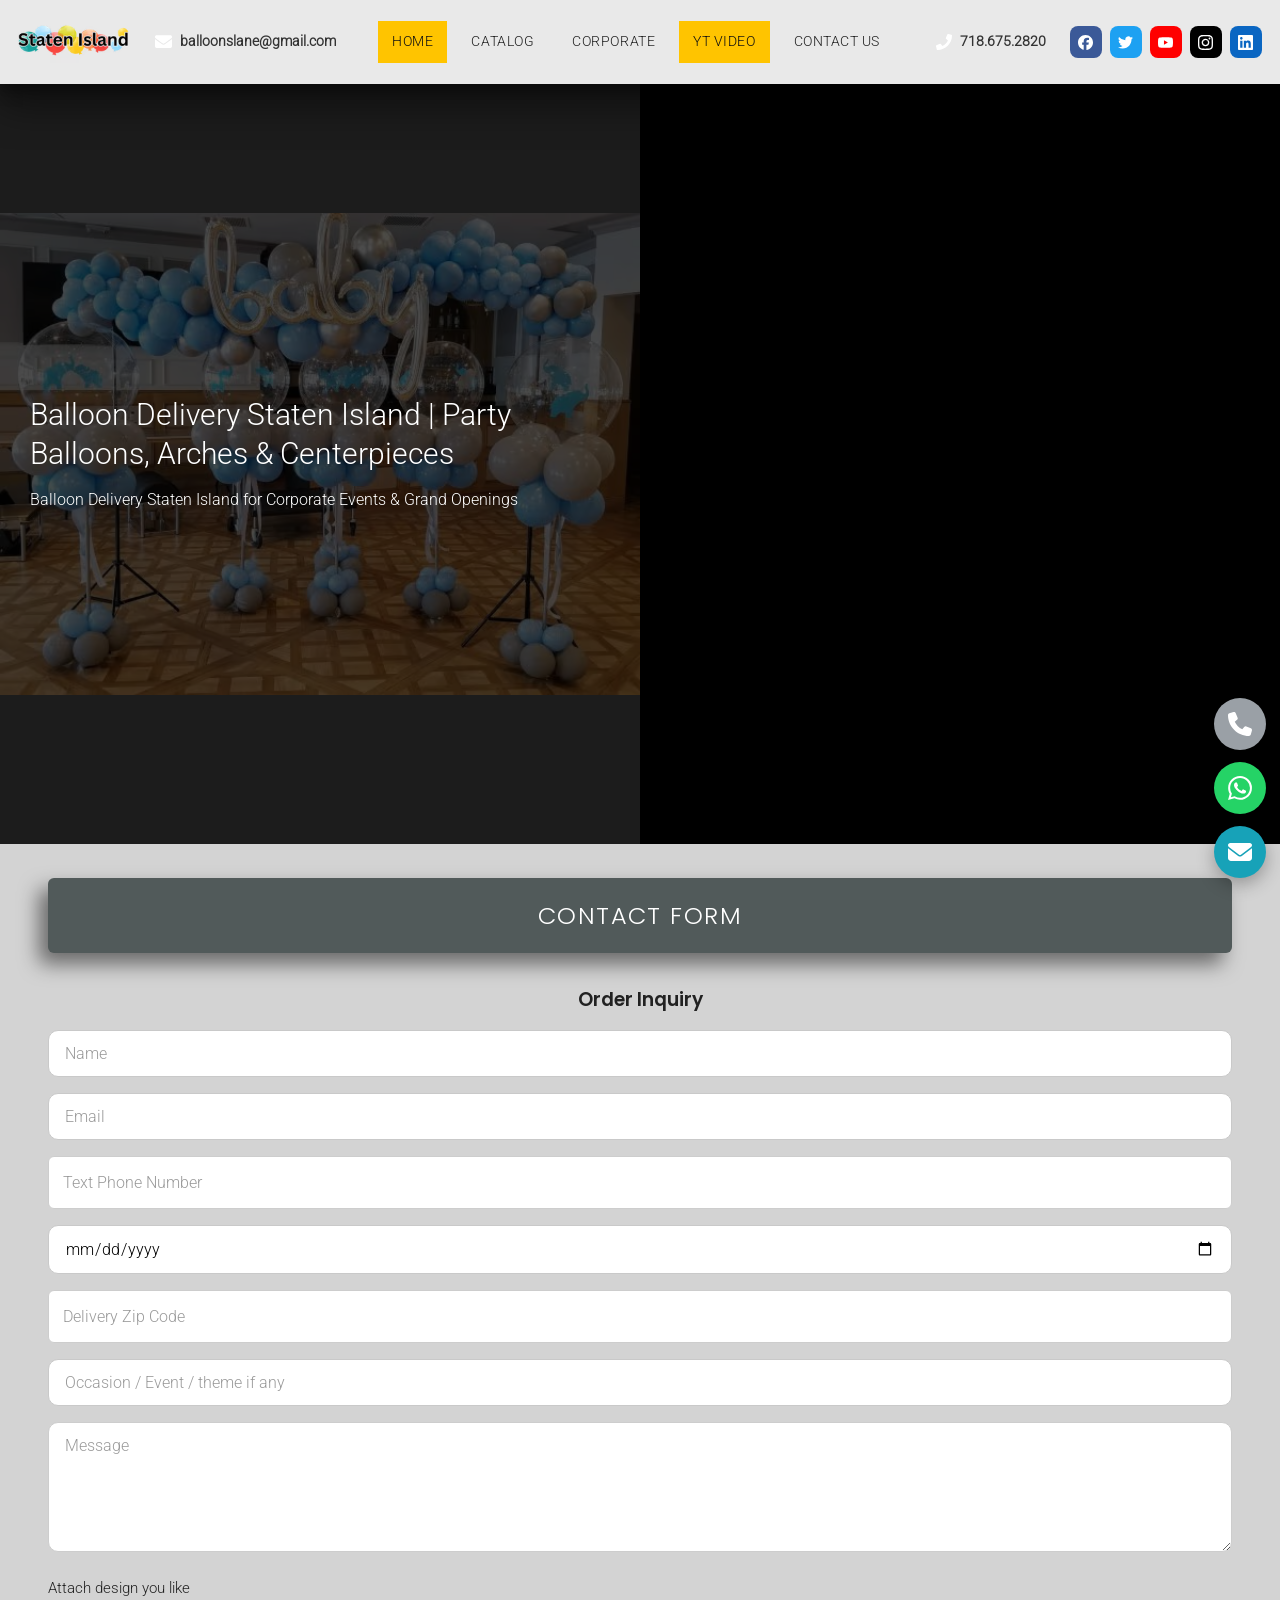
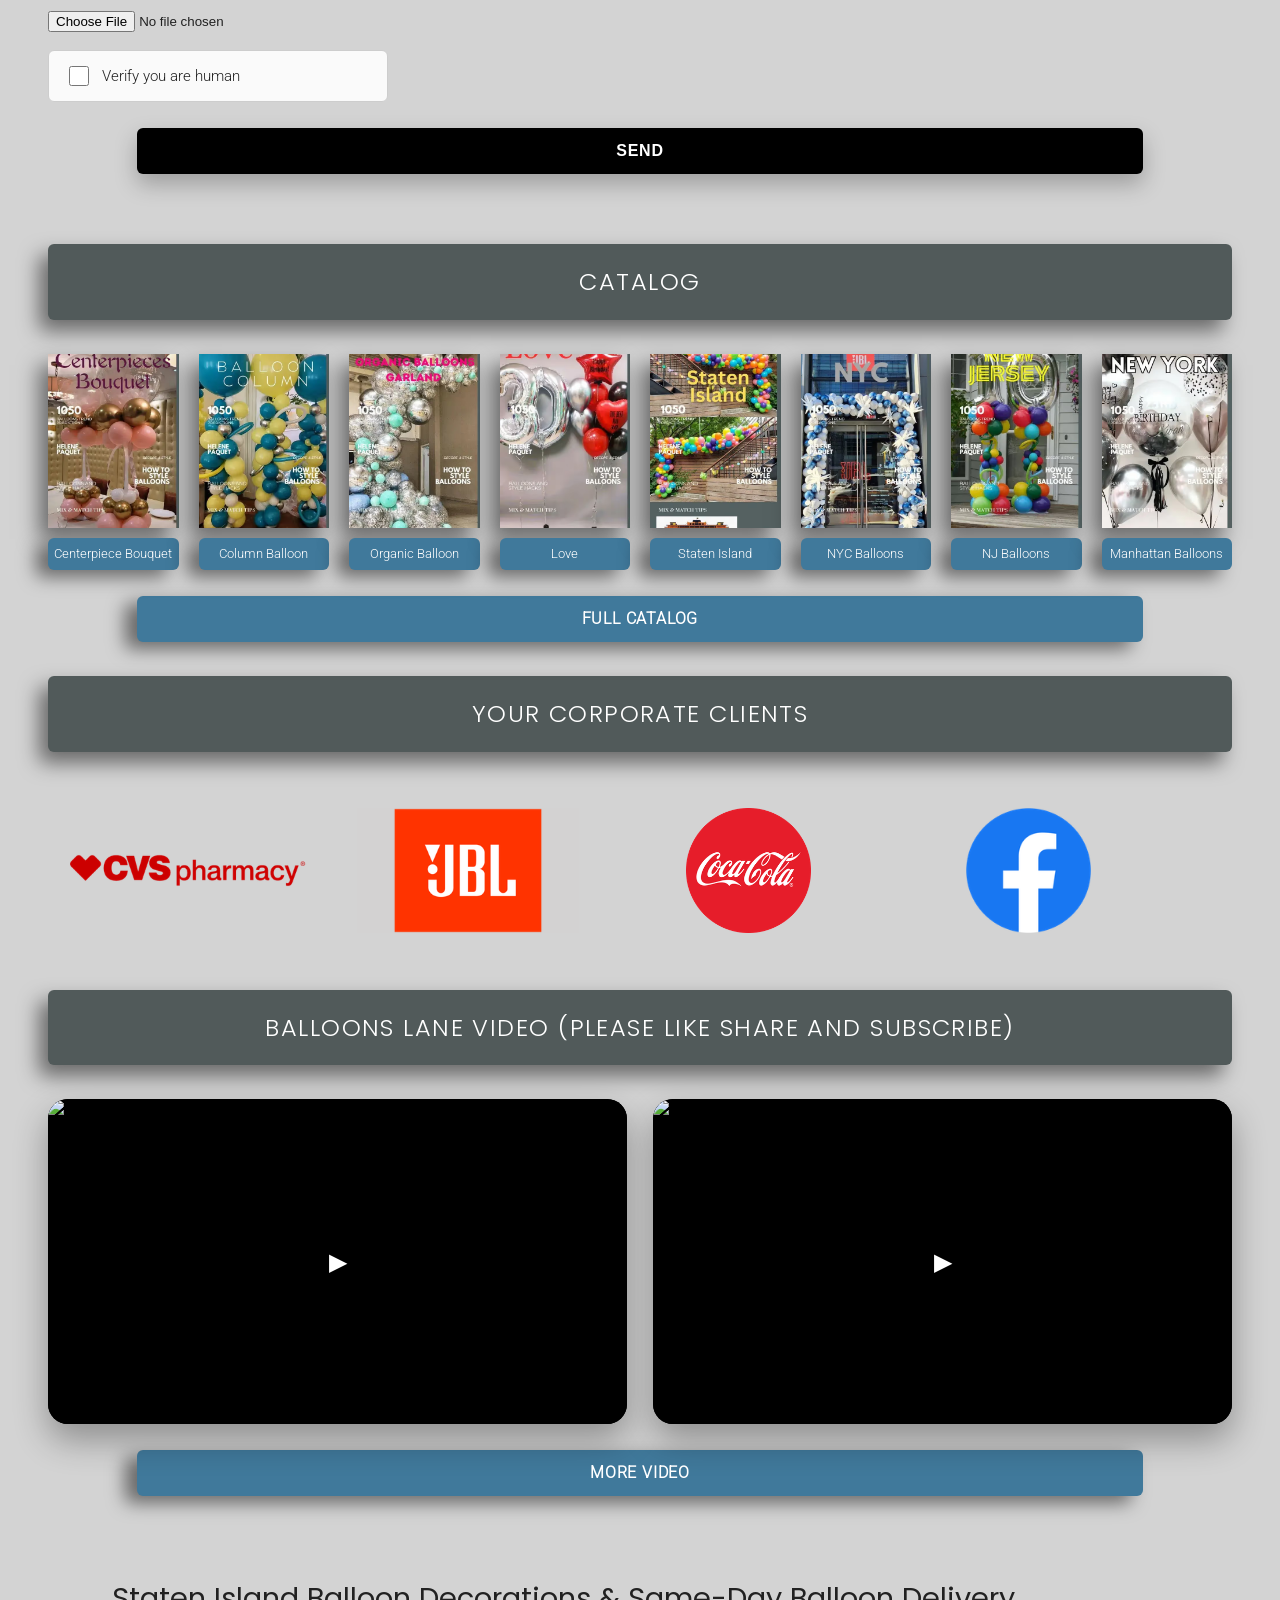
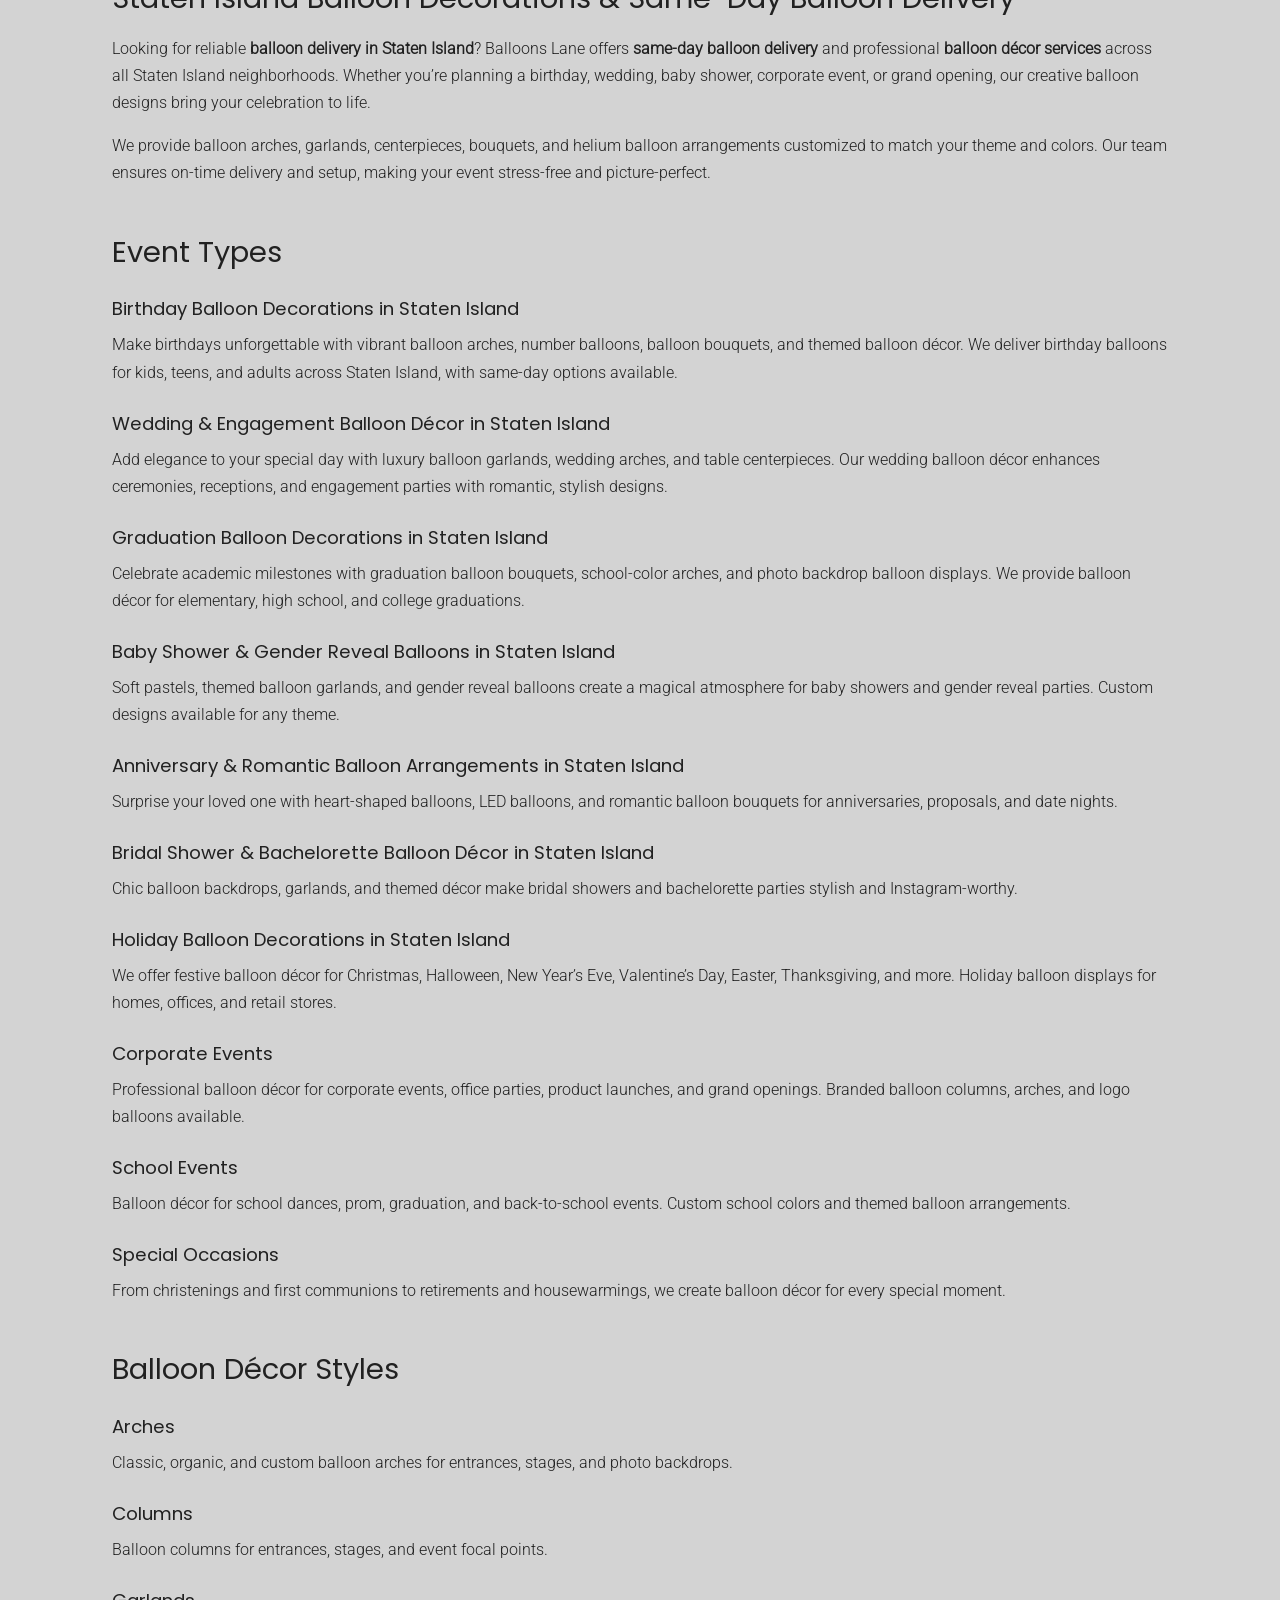
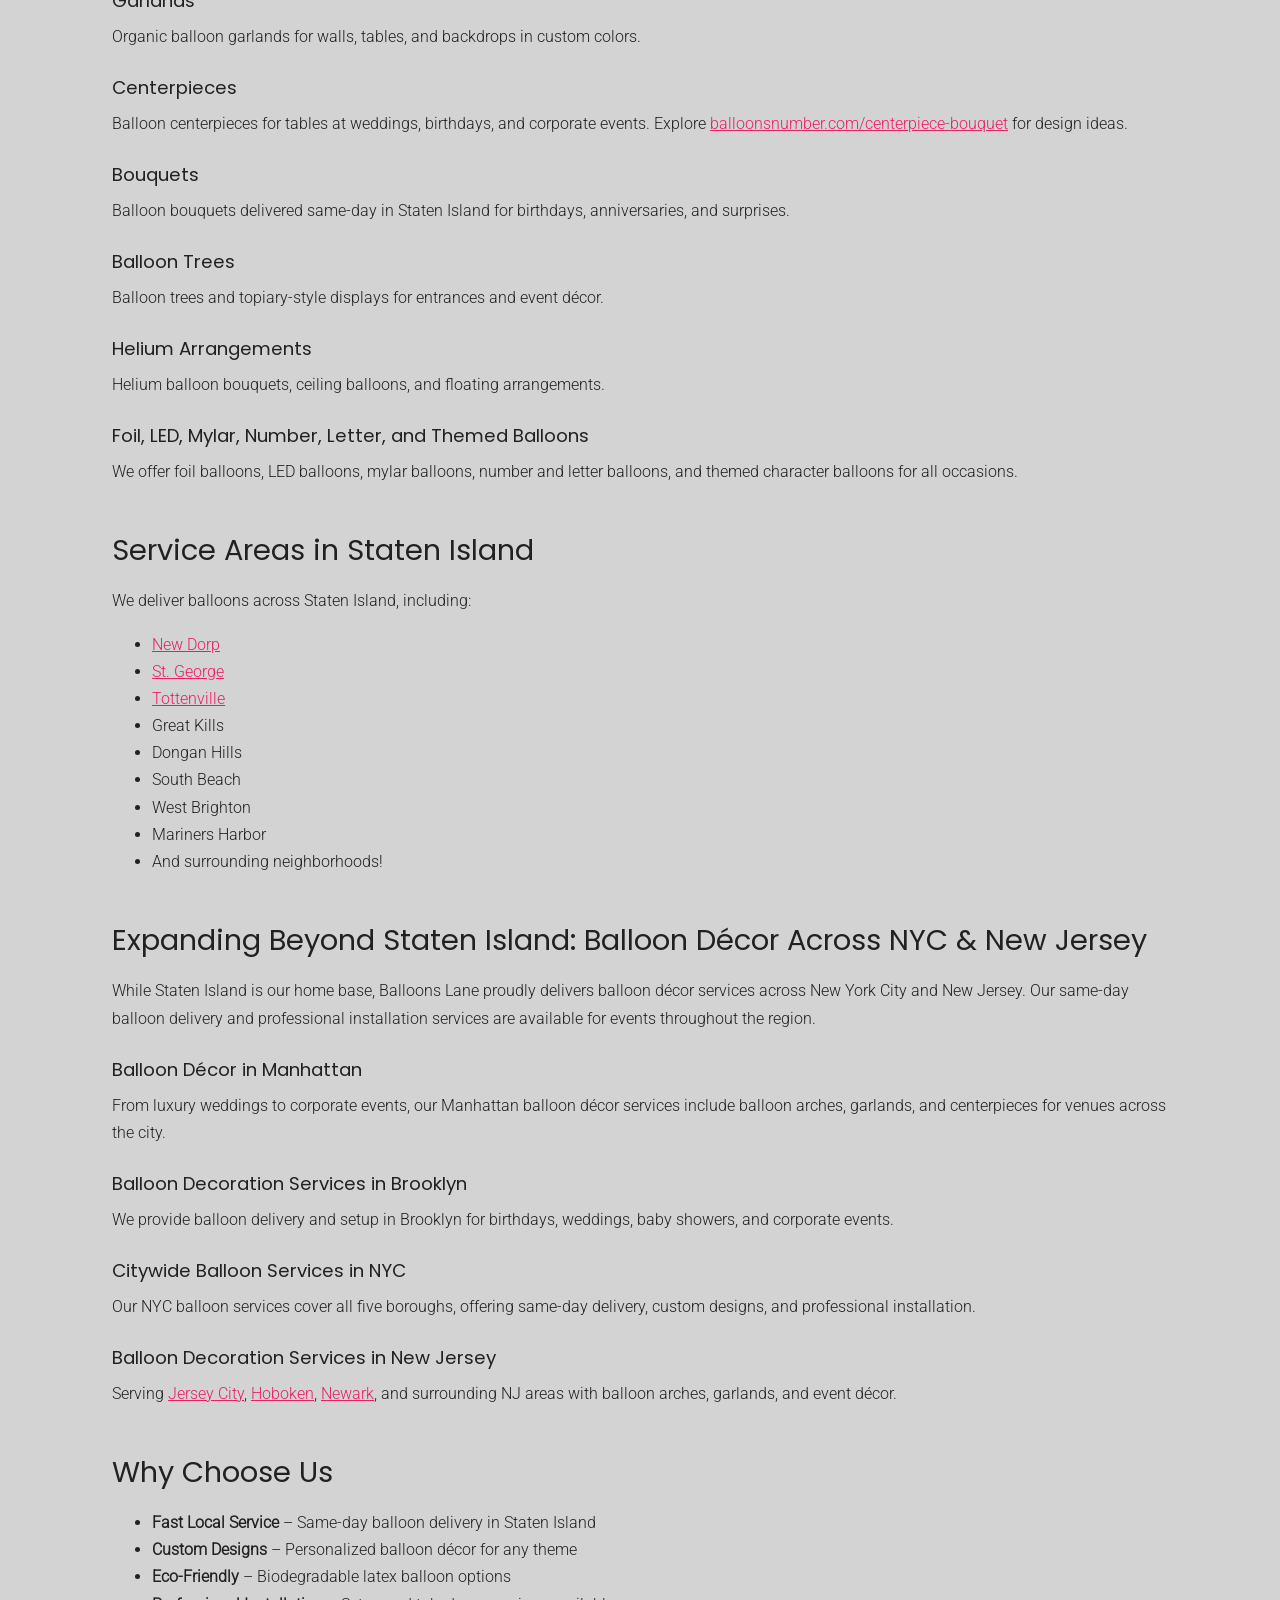
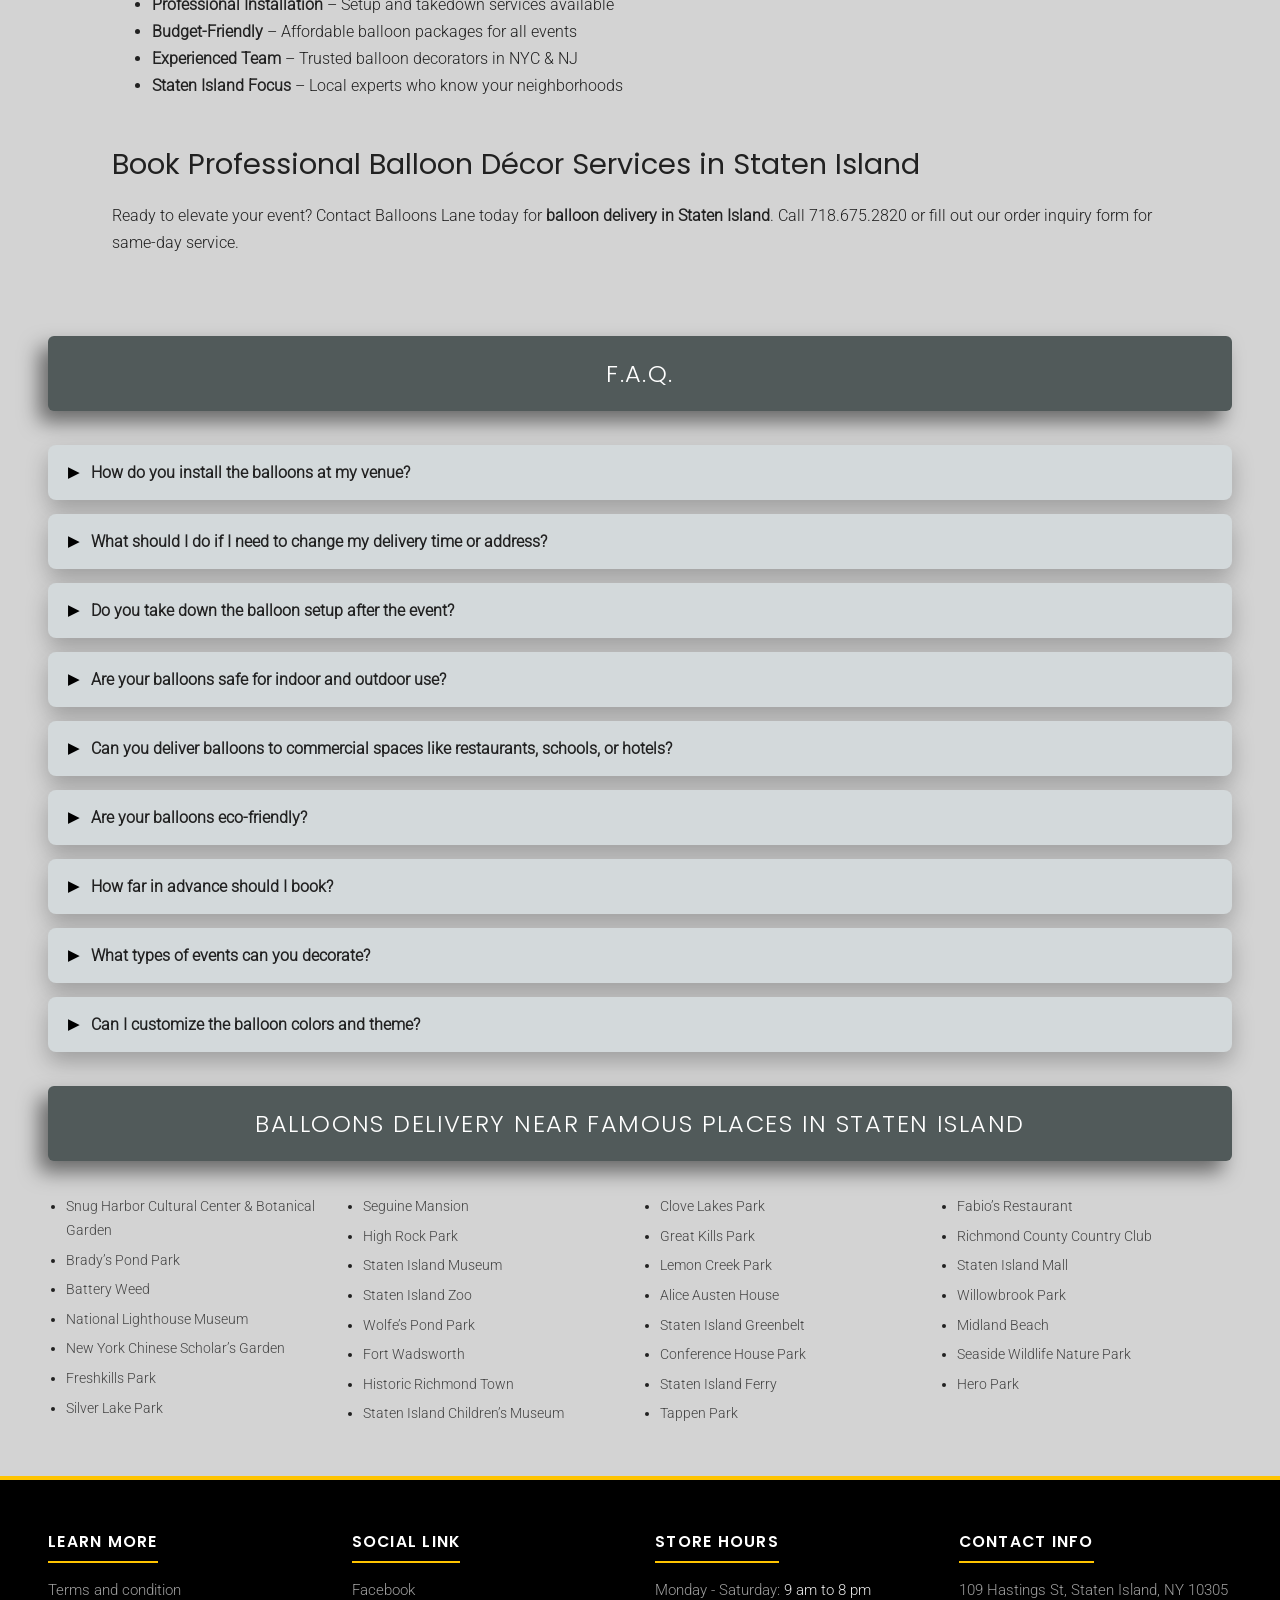
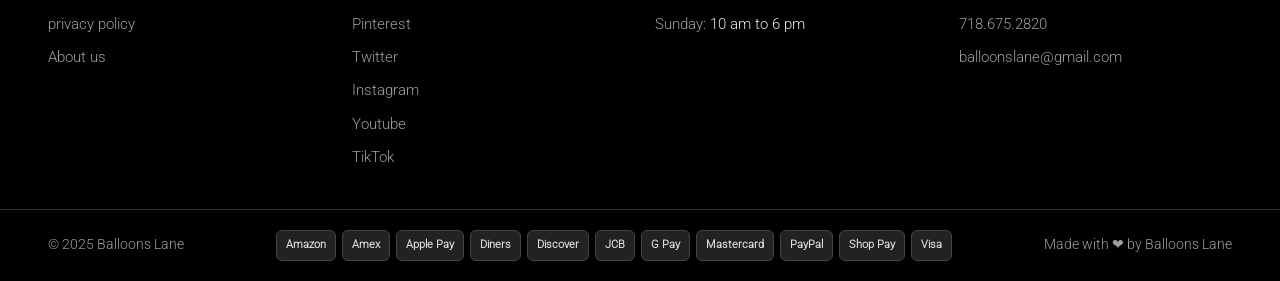
==== commit 2b3cce0c: "Import website package" ====
--- a/index.html
+++ b/index.html
@@ -1,4 +1,4 @@
-<!DOCTYPE html><html lang="en"> <head><meta charset="utf-8"><meta name="viewport" content="width=device-width, initial-scale=1"><title>Balloon Delivery Staten Island | Same-Day Balloons for Every Occasion</title><meta name="description" content="Looking for balloon delivery in Staten Island, NY? Get same-day delivery on birthday balloons, party decor, arches, and centerpieces. Order now and celebrate in style!"><meta name="robots" content="index, follow"><link rel="canonical" href="https://balloondeliverystatenisland.com/"><meta property="og:type" content="website"><meta property="og:title" content="Balloon Delivery Staten Island | Same-Day Balloons for Every Occasion"><meta property="og:description" content="Looking for balloon delivery in Staten Island, NY? Get same-day delivery on birthday balloons, party decor, arches, and centerpieces. Order now and celebrate in style!"><meta property="og:url" content="https://balloondeliverystatenisland.com/"><meta property="og:image" content="https://balloondeliverystatenisland.com/images/balloon-delivery-staten-island-logo.png"><meta name="twitter:card" content="summary_large_image"><link rel="icon" href="/favicon.ico" sizes="any"><link rel="icon" type="image/png" href="/images/favicon.png"><link rel="apple-touch-icon" href="/images/apple-touch-icon.png"><link rel="preload" as="font" type="font/woff2" href="/fonts/roboto-300-latin.woff2" crossorigin fetchpriority="high"><link rel="preload" as="image" type="image/avif" href="/_astro/baby-shower-balloon-garland-arch-elephant-centerpieces.BlxX73PV_1tzxvV.avif" fetchpriority="high"><style>@font-face{font-family:Open Sans;font-style:normal;font-weight:300;font-display:swap;src:url(/fonts/open-sans-300-latin-ext.woff2) format("woff2");unicode-range:U+0100-02BA,U+02BD-02C5,U+02C7-02CC,U+02CE-02D7,U+02DD-02FF,U+0304,U+0308,U+0329,U+1D00-1DBF,U+1E00-1E9F,U+1EF2-1EFF,U+2020,U+20A0-20AB,U+20AD-20C4,U+2113,U+2C60-2C7F,U+A720-A7FF}@font-face{font-family:Open Sans;font-style:normal;font-weight:300;font-display:swap;src:url(/fonts/open-sans-300-latin.woff2) format("woff2");unicode-range:U+0000-00FF,U+0131,U+0152-0153,U+02BB-02BC,U+02C6,U+02DA,U+02DC,U+0304,U+0308,U+0329,U+2000-206F,U+20AC,U+2122,U+2191,U+2193,U+2212,U+2215,U+FEFF,U+FFFD}@font-face{font-family:Poppins;font-style:normal;font-weight:300;font-display:swap;src:url(/fonts/poppins-300-latin-ext.woff2) format("woff2");unicode-range:U+0100-02BA,U+02BD-02C5,U+02C7-02CC,U+02CE-02D7,U+02DD-02FF,U+0304,U+0308,U+0329,U+1D00-1DBF,U+1E00-1E9F,U+1EF2-1EFF,U+2020,U+20A0-20AB,U+20AD-20C4,U+2113,U+2C60-2C7F,U+A720-A7FF}@font-face{font-family:Poppins;font-style:normal;font-weight:300;font-display:swap;src:url(/fonts/poppins-300-latin.woff2) format("woff2");unicode-range:U+0000-00FF,U+0131,U+0152-0153,U+02BB-02BC,U+02C6,U+02DA,U+02DC,U+0304,U+0308,U+0329,U+2000-206F,U+20AC,U+2122,U+2191,U+2193,U+2212,U+2215,U+FEFF,U+FFFD}@font-face{font-family:Poppins;font-style:normal;font-weight:400;font-display:swap;src:url(/fonts/poppins-400-latin-ext.woff2) format("woff2");unicode-range:U+0100-02BA,U+02BD-02C5,U+02C7-02CC,U+02CE-02D7,U+02DD-02FF,U+0304,U+0308,U+0329,U+1D00-1DBF,U+1E00-1E9F,U+1EF2-1EFF,U+2020,U+20A0-20AB,U+20AD-20C4,U+2113,U+2C60-2C7F,U+A720-A7FF}@font-face{font-family:Poppins;font-style:normal;font-weight:400;font-display:swap;src:url(/fonts/poppins-400-latin.woff2) format("woff2");unicode-range:U+0000-00FF,U+0131,U+0152-0153,U+02BB-02BC,U+02C6,U+02DA,U+02DC,U+0304,U+0308,U+0329,U+2000-206F,U+20AC,U+2122,U+2191,U+2193,U+2212,U+2215,U+FEFF,U+FFFD}@font-face{font-family:Poppins;font-style:normal;font-weight:500;font-display:swap;src:url(/fonts/poppins-500-latin-ext.woff2) format("woff2");unicode-range:U+0100-02BA,U+02BD-02C5,U+02C7-02CC,U+02CE-02D7,U+02DD-02FF,U+0304,U+0308,U+0329,U+1D00-1DBF,U+1E00-1E9F,U+1EF2-1EFF,U+2020,U+20A0-20AB,U+20AD-20C4,U+2113,U+2C60-2C7F,U+A720-A7FF}@font-face{font-family:Poppins;font-style:normal;font-weight:500;font-display:swap;src:url(/fonts/poppins-500-latin.woff2) format("woff2");unicode-range:U+0000-00FF,U+0131,U+0152-0153,U+02BB-02BC,U+02C6,U+02DA,U+02DC,U+0304,U+0308,U+0329,U+2000-206F,U+20AC,U+2122,U+2191,U+2193,U+2212,U+2215,U+FEFF,U+FFFD}@font-face{font-family:Poppins;font-style:normal;font-weight:600;font-display:swap;src:url(/fonts/poppins-600-latin-ext.woff2) format("woff2");unicode-range:U+0100-02BA,U+02BD-02C5,U+02C7-02CC,U+02CE-02D7,U+02DD-02FF,U+0304,U+0308,U+0329,U+1D00-1DBF,U+1E00-1E9F,U+1EF2-1EFF,U+2020,U+20A0-20AB,U+20AD-20C4,U+2113,U+2C60-2C7F,U+A720-A7FF}@font-face{font-family:Poppins;font-style:normal;font-weight:600;font-display:swap;src:url(/fonts/poppins-600-latin.woff2) format("woff2");unicode-range:U+0000-00FF,U+0131,U+0152-0153,U+02BB-02BC,U+02C6,U+02DA,U+02DC,U+0304,U+0308,U+0329,U+2000-206F,U+20AC,U+2122,U+2191,U+2193,U+2212,U+2215,U+FEFF,U+FFFD}@font-face{font-family:Roboto;font-style:normal;font-weight:300;font-display:swap;src:url(/fonts/roboto-300-latin-ext.woff2) format("woff2");unicode-range:U+0100-02BA,U+02BD-02C5,U+02C7-02CC,U+02CE-02D7,U+02DD-02FF,U+0304,U+0308,U+0329,U+1D00-1DBF,U+1E00-1E9F,U+1EF2-1EFF,U+2020,U+20A0-20AB,U+20AD-20C4,U+2113,U+2C60-2C7F,U+A720-A7FF}@font-face{font-family:Roboto;font-style:normal;font-weight:300;font-display:swap;src:url(/fonts/roboto-300-latin.woff2) format("woff2");unicode-range:U+0000-00FF,U+0131,U+0152-0153,U+02BB-02BC,U+02C6,U+02DA,U+02DC,U+0304,U+0308,U+0329,U+2000-206F,U+20AC,U+2122,U+2191,U+2193,U+2212,U+2215,U+FEFF,U+FFFD}:root{--yellow:#FFC400;--yellow-dark:#E0A800;--header-gray:#515A5A;--body-gray:#D3D3D3;--band-gray:#515A5A;--hero-dark:#5E5E5E;--ink:#212121;--muted:#9E9E9E;--card-blue:#40799B;--link-pink:#E91E63;--black:#000000;--wa-green:#25D366;--teal:#17A2B8;--fab-gray:#9AA0A6;--shadow-soft:0 16px 34px rgba(0,0,0,.32);--shadow-card:0 10px 22px rgba(0,0,0,.25);--shadow-product:-9px 11px 20px 0px rgba(0, 0, 0, .5);--shadow-band:-9px 11px 20px 0px rgba(0, 0, 0, .5);--radius:6px}*{box-sizing:border-box}html{scroll-behavior:smooth}body{margin:0;font-family:Segoe UI,Roboto,Helvetica Neue,Arial,sans-serif;color:var(--ink);background:var(--body-gray);line-height:1.7}h1,h2,h3,h4{line-height:1.35;margin:0 0 .6em;font-family:Poppins,Comfortaa,Segoe UI,sans-serif}img{max-width:100%;height:auto;display:block}a{color:var(--link-pink)}.container{max-width:none;width:100%;margin:0 auto;padding:0 clamp(16px,4vw,48px)}.band{background:var(--band-gray);border-radius:var(--radius);box-shadow:var(--shadow-band);text-align:center;padding:22px 18px;margin:34px auto;max-width:none}.band h2,.band h3{font-family:Poppins,Segoe UI,sans-serif;font-weight:300;text-transform:uppercase;letter-spacing:.06em;margin:0;color:#000;font-size:24px;line-height:.1}.band .sub{margin:.4em 0 0;color:#555;font-size:.95rem}.site-header{position:static;top:0;z-index:50;background:var(--header-gray);box-shadow:0 6px 14px #00000059,0 20px 38px #00000080}.header-contact{display:flex;align-items:center;gap:8px;font-size:.9rem;color:#fff}.header-contact a{color:#fff;text-decoration:none;font-weight:600}.main-nav a{text-decoration:none;color:#fff;font-weight:400;font-size:.85rem;text-transform:uppercase;letter-spacing:.04em;padding:9px 14px;border-radius:0;white-space:nowrap;transition:background .2s,color .2s}.main-nav a:hover,.main-nav a.active{background:#000;color:#fff}.nav-toggle{display:none;margin-left:auto;background:none;border:0;cursor:pointer;font-size:1.7rem;line-height:1;color:#fff;padding:6px 10px}.header-social a{width:32px;height:32px;border-radius:8px;background:#555;color:#fff;display:flex;align-items:center;justify-content:center;text-decoration:none;font-size:.8rem;font-weight:700}.hero-split{display:flex;padding:0;background:#5e5e5e;min-height:780px}.hero-pane{position:relative;width:50%}.hero-left{background:#5e5e5e;display:flex;flex-direction:column;justify-content:center}.hero-left:before{content:"";position:absolute;inset:0;background:#0009}.hero-left-text{position:relative;padding:90px 34px 90px 30px}.hero-left-text h1{font-family:Open Sans,sans-serif;font-size:clamp(25px,1.1rem + 1.6vw,34px);font-weight:300;color:#fff;line-height:1.3;text-wrap:balance;margin:0}.hero-left-text p{font-family:Roboto,sans-serif;font-size:clamp(13.5px,.7rem + .5vw,15.5px);font-weight:300;color:var(--yellow);margin:14px 0 0}.hero-right{overflow:hidden;background:#000}.hero-right video{position:absolute;inset:0;width:100%;height:100%;object-fit:cover;display:block}.video-section{background:#000;padding:40px 20px}.video-single{max-width:none;margin:0 auto;border-radius:18px;overflow:hidden;box-shadow:var(--shadow-soft)}.video-single iframe{width:100%;aspect-ratio:16/9;border:0;display:block}.btn{display:inline-block;border:0;cursor:pointer;text-decoration:none;font-weight:600;line-height:1;text-transform:uppercase;letter-spacing:.05em;border-radius:6px;box-shadow:var(--shadow-card);transition:transform .15s,box-shadow .15s}.btn:hover{transform:translateY(-2px)}.btn-yellow{background:var(--yellow);color:#222;padding:15px 46px;font-size:1rem}.btn-yellow:hover{background:var(--yellow-dark)}.btn-blue{background:var(--card-blue);color:#fff;padding:11px 26px;font-size:.85rem;border-radius:6px;box-shadow:var(--shadow-card)}.btn-wide{display:block;width:85%;margin:26px auto;text-align:center}.inquiry-form{background:transparent;border-radius:0;box-shadow:none;padding:6px 0 10px;max-width:none;margin:0 auto}.inquiry-form .row{display:grid;grid-template-columns:1fr 1fr;gap:16px}.inquiry-form .field{margin-bottom:16px}.inquiry-form label{display:block;font-weight:600;margin-bottom:6px;font-size:.92rem}.inquiry-form ::placeholder{color:#9a9a9a}.inquiry-form input[type=text],.inquiry-form input[type=email],.inquiry-form input[type=tel],.inquiry-form input[type=date],.inquiry-form select,.inquiry-form textarea{width:100%;padding:13px 16px;border:1px solid #c9c9c9;border-radius:10px;font-size:1rem;font-family:inherit;background:#fff}.inquiry-form textarea{border-radius:10px;min-height:130px;resize:vertical}.inquiry-form input:focus,.inquiry-form select:focus,.inquiry-form textarea:focus{outline:2px solid var(--yellow);border-color:var(--yellow)}.form-note{font-size:.85rem;color:#666;text-align:center;margin-top:12px}.card-grid{display:grid;grid-template-columns:repeat(auto-fill,minmax(240px,1fr));gap:26px;margin:26px 0}.cat-card{background:#fff;border-radius:var(--radius);box-shadow:var(--shadow-card);overflow:hidden;text-align:center;padding-bottom:20px;display:flex;flex-direction:column}.cat-card img{width:100%;aspect-ratio:1/1;object-fit:cover}.cat-card h3{font-size:1.05rem;margin:14px 12px 6px;text-transform:uppercase;letter-spacing:.03em}.cat-card p{font-size:.9rem;color:#555;margin:0 14px 14px;flex:1}.cat-card .btn-blue{margin:0 16px}.gallery-grid{display:grid;grid-template-columns:repeat(auto-fill,minmax(200px,1fr));gap:18px;margin:22px 0}.gallery-grid figure{margin:0;background:#fff;border-radius:12px;overflow:hidden;box-shadow:var(--shadow-card)}.gallery-grid img{width:100%;aspect-ratio:1/1;object-fit:cover}.gallery-grid figcaption{padding:10px;font-size:.82rem;text-align:center;color:#444}.corp-wrap{position:relative;max-width:none;margin:0 auto;padding:0;overflow:hidden}.corp-track{display:flex;width:max-content;padding:10px 0;animation:corp-scroll 30s linear infinite}.corp-logo{flex:0 0 280px;background:transparent;border-radius:0;box-shadow:none;height:150px;display:flex;align-items:center;justify-content:center;padding:10px 14px}.corp-logo img{max-width:240px;max-height:125px;width:auto;height:auto;object-fit:contain}@keyframes corp-scroll{0%{transform:translate(0)}to{transform:translate(-50%)}}@media(prefers-reduced-motion:reduce){.corp-track{animation:none}}.video-grid{display:grid;grid-template-columns:1fr 1fr;gap:26px;max-width:none;margin:0 auto}.video-card{border:0;border-radius:20px;overflow:hidden;background:#000;box-shadow:var(--shadow-soft)}.more-video{text-align:center;margin-top:18px}.seo-copy{max-width:1350px;box-sizing:border-box;margin:0 auto;text-align:center;padding:10px clamp(16px,4vw,48px) 30px}.seo-copy h2{font-size:clamp(1.3rem,2.6vw,1.8rem);margin:1.6em 0 .6em}.seo-copy h3{font-size:1.15rem;margin:1.4em 0 .5em}.seo-copy h4{font-size:1.05rem;margin:1.2em 0 .4em}.seo-copy p{margin:0 0 1em}.check-list{list-style:none;padding:0;margin:1em auto;max-width:640px;text-align:center}.check-list li{margin:.45em 0}.check-list li:before{content:"✔ ";color:#2e7d32;font-weight:800}.faq{max-width:none;margin:0 auto}.faq-item{background:#d3d9db;border-radius:8px;box-shadow:var(--shadow-card);margin-bottom:14px;overflow:hidden}.faq-q{width:100%;text-align:left;background:none;border:0;cursor:pointer;padding:18px 20px;font-size:1rem;font-weight:700;color:var(--ink);display:flex;gap:12px;align-items:center;font-family:inherit}.faq-q .marker{color:#000;font-size:.9em}.faq-a{max-height:0;overflow:hidden;transition:max-height .3s ease;padding:0 20px}.faq-item.open .faq-a{max-height:600px;padding:0 20px 18px}.loc-section{max-width:none;margin:0 auto 30px}.loc-grid{columns:6 150px;column-gap:22px;list-style:none;padding:0;margin:0}.loc-grid li{break-inside:avoid;margin-bottom:.4em;font-size:.9rem}.loc-grid a{color:#444;text-decoration:none}.loc-grid a:hover{color:var(--link-pink)}.review-grid{display:grid;grid-template-columns:repeat(auto-fill,minmax(280px,1fr));gap:24px;max-width:none;margin:0 auto}.review-card{background:#fff;border-radius:var(--radius);box-shadow:var(--shadow-card);padding:24px;text-align:center}.review-card img{width:72px;height:72px;border-radius:50%;object-fit:cover;margin:0 auto 12px}.review-card h4{margin:0 0 8px}.review-card p{font-size:.92rem;color:#555;margin:0}.contact-hero{background:var(--hero-dark);color:#fff;text-align:center;padding:60px 20px}.contact-hero h1{font-size:clamp(1.8rem,3.4vw,2.6rem);margin:0}.contact-cards{display:grid;grid-template-columns:repeat(auto-fit,minmax(240px,1fr));gap:22px;max-width:none;margin:34px auto}.contact-card{background:#fff;border-radius:var(--radius);box-shadow:var(--shadow-card);padding:28px;text-align:center}.contact-card h3{margin:0 0 10px;text-transform:uppercase;font-size:1rem;letter-spacing:.05em}.contact-card a{color:var(--ink);font-weight:700;text-decoration:none;font-size:1.05rem}.contact-card a:hover{color:var(--link-pink)}.map-embed{max-width:none;margin:0 auto 34px;border-radius:var(--radius);overflow:hidden;box-shadow:var(--shadow-soft)}.map-embed iframe{width:100%;height:380px;border:0;display:block}.social-row{display:flex;gap:12px;justify-content:center;margin:18px 0 40px}.social-row a{width:48px;height:48px;border-radius:12px;background:#333;color:#fff;display:flex;align-items:center;justify-content:center;text-decoration:none;font-weight:800;font-size:.85rem}.social-row a:hover{background:var(--yellow);color:#222}.site-footer{background:var(--black);color:var(--muted);margin-top:50px;border-top:4px solid var(--yellow)}.footer-grid{max-width:none;margin:0 auto;padding:48px clamp(16px,4vw,48px) 30px;display:grid;grid-template-columns:repeat(auto-fit,minmax(220px,1fr));gap:30px}.footer-grid h4{color:#fff;text-transform:uppercase;letter-spacing:.08em;font-size:.98rem;margin:0 0 16px;padding-bottom:9px;border-bottom:2px solid var(--yellow);display:inline-block}.footer-grid li{margin-bottom:10px;font-size:.94rem;line-height:1.55}.footer-grid a{color:var(--muted);text-decoration:none;transition:color .2s ease}.footer-grid a:hover{color:var(--yellow)}.footer-bottom{border-top:1px solid #333;max-width:none;margin:0 auto;padding:20px clamp(16px,4vw,48px);display:flex;align-items:center;justify-content:space-between;gap:16px;flex-wrap:wrap;font-size:.88rem}.pay-icons{display:flex;gap:8px;flex-wrap:wrap;justify-content:center}.contact-hero-banner{position:relative;background:linear-gradient(135deg,#2e6e9e,#5aa0c8,#e8730c);color:#fff;text-align:center;min-height:100vh;min-height:100svh;display:flex;align-items:center;justify-content:center;padding:90px 20px 120px}.contact-hero-inner{width:100%}.contact-hero-inner h1{font-size:clamp(2.9rem,6vw,4.4rem);margin:0 0 .3em;color:#fff;font-weight:700;text-shadow:0 2px 16px rgba(0,0,0,.5)}.contact-hero-inner .order-link{margin:.3em 0}.contact-hero-inner .order-link a{color:#fff;font-size:2rem;font-weight:600;text-decoration:none;text-shadow:0 2px 12px rgba(0,0,0,.5)}.contact-hero-inner .order-link a:hover{text-decoration:underline}.contact-hero-inner .lane-domain{color:#fff;opacity:.85;font-size:1.1rem;margin:.3em 0 0}.wave-divider{display:block;width:100%;height:70px;position:absolute;left:0;bottom:-1px}.wave-divider.top{top:-1px;bottom:auto;transform:scaleY(-1)}.info-bar-section{padding:10px 20px 30px;text-align:center}.info-bar{background:#cd6b2f;border-radius:6px;box-shadow:-16px 17px 17px #00000080;max-width:1250px;margin:36px auto 0;position:relative;z-index:2;display:grid;grid-template-columns:repeat(3,1fr);gap:14px;padding:30px 26px;color:#fff}.info-cell{display:flex;flex-direction:column;align-items:center;gap:10px}.info-icon{display:block;line-height:0}.info-icon svg{width:52px;height:52px;fill:#ffc72f}.info-cell a{color:#fff;text-decoration:none;font-size:1.2rem;font-weight:500}.info-cell a:hover{text-decoration:underline}.designs-section{position:relative;background:#62a9a4;text-align:center;margin:50px 0 0;padding:110px 20px}.designs-inner p{color:#fff;font-size:1.15rem;margin:0 0 18px}.designs-inner .btn{display:block;width:200px;margin:0 auto 14px;border-radius:42px;box-shadow:-15px 11px 19px #00000080}.designs-inner .btn-orange{background:#d3602d;padding:14px 50px}.designs-inner .btn-orange:hover{background:#d3602d}.designs-inner .btn-yellow-sm{background:#f90;color:#fff;padding:15px 30px}.btn-orange{background:#e67e22;color:#fff;padding:12px 30px;font-size:.95rem}.btn-orange:hover{background:#d35400}.btn-yellow-sm{background:var(--yellow);color:#8a6d00;padding:12px 30px;font-size:.95rem}.store-policy{text-align:center;padding:40px 20px 50px}.store-policy h2{font-size:1.6rem;font-weight:400;margin:0 0 .5em}.store-policy p{margin:0;color:#333}@media(max-width:700px){.info-bar{grid-template-columns:1fr;margin-top:-20px}.contact-hero-banner{padding:60px 20px 100px}}.fab-phone{background:var(--fab-gray)}.fab-wa{background:var(--wa-green)}.fab-mail{background:var(--teal)}@media(max-width:860px){.hero-split{flex-direction:column;min-height:0}.hero-pane{width:100%}.hero-right{aspect-ratio:16/9;min-height:0}.hero-left{min-height:560px}@media(max-width:600px){.hero-left{aspect-ratio:9/16;min-height:0}}.hero-left-text{padding:70px 24px 70px 30px}.hero-left{padding:40px 24px}.video-grid,.inquiry-form .row{grid-template-columns:1fr}.inquiry-form{padding:24px 18px}.nav-toggle{display:block}.main-nav{display:none;position:absolute;top:100%;left:0;right:0;z-index:55;flex-direction:column;flex-wrap:nowrap;gap:0;margin:0;background:var(--header-gray);box-shadow:0 18px 24px #00000059;padding:6px 0}.main-nav.open{display:flex}.main-nav a{padding:13px 20px;font-size:.95rem}.header-contact span.hide-m,.header-social{display:none}}.yt-facade{position:relative;width:100%;padding:0;border:0;background:#000;cursor:pointer;display:block}.yt-facade img{width:100%;aspect-ratio:16/9;object-fit:cover;display:block}.yt-facade .yt-play{position:absolute;top:50%;left:50%;transform:translate(-50%,-50%);width:64px;height:64px;border-radius:50%;background:#000000a6;color:#fff;font-size:1.5rem;display:flex;align-items:center;justify-content:center}.yt-facade:hover .yt-play,.yt-facade:focus-visible .yt-play{background:var(--yellow);color:#222}.video-card iframe{width:100%;aspect-ratio:16/9;border:0;display:block}:focus-visible{outline:3px solid var(--card-blue);outline-offset:2px}@media(prefers-reduced-motion:reduce){*,*:before,*:after{animation-duration:.01ms!important;transition-duration:.01ms!important;scroll-behavior:auto!important}}.header-social a{transition:filter .2s ease}.sr-only{position:absolute;width:1px;height:1px;overflow:hidden;clip:rect(0 0 0 0);white-space:nowrap}.cat-row{display:grid;grid-template-columns:repeat(8,1fr);gap:14px;margin:26px 0 6px}.cat-mini{display:block;text-decoration:none}.cat-mini img{width:100%;aspect-ratio:3/4;object-fit:cover;border:0;box-shadow:var(--shadow-product);background:#fff}.cat-mini .mini-btn{display:block;text-decoration:none;margin-top:10px;background:var(--card-blue);color:#fff;text-align:center;font-weight:600;font-size:.8rem;line-height:1;padding:10px 6px;border-radius:6px;box-shadow:var(--shadow-product)}.cat-mini:hover .mini-btn{background:#265d84}@media(max-width:1000px){.cat-row{grid-template-columns:repeat(4,1fr)}}@media(max-width:520px){.cat-row{grid-template-columns:1fr}}.seo-copy h2,.seo-copy h3,.seo-copy h4{font-weight:400}.loc-grid{list-style:disc;padding-left:18px}.loc-grid li{font-size:.88rem}.pay-strip{height:28px;width:auto;max-width:100%;margin:0 auto}@media(max-width:520px){.hero-left{min-height:400px}.hero-left-text{padding:54px 18px 54px 20px}.hero-left-text h1{font-size:27px}.hero-left-text p{font-size:14px}}.prod-grid{display:grid;grid-template-columns:repeat(8,1fr);gap:16px;margin:24px 0 40px}.prod-card{display:flex;flex-direction:column}.prod-card img{width:100%;aspect-ratio:3/4;object-fit:cover;border:0;box-shadow:var(--shadow-product);background:#fff}.prod-btn{display:block;margin-top:10px;background:var(--card-blue);color:#fff;text-align:center;font-weight:600;font-size:.8rem;line-height:1;padding:10px 6px;border-radius:6px;box-shadow:var(--shadow-product);text-decoration:none}a.prod-btn:hover{background:#265d84}.prod-btn.static{cursor:default;opacity:.85}@media(max-width:1000px){.prod-grid{grid-template-columns:repeat(4,1fr)}}@media(max-width:520px){.prod-grid{grid-template-columns:repeat(2,1fr)}}.social-row a:nth-child(1){background:#3b5998}.social-row a:nth-child(2){background:#55acee}.social-row a:nth-child(3){background:#262626}.social-row a:nth-child(4){background:#007bb5}.social-row a:nth-child(5){background:#cb2027}.social-row a:nth-child(6){background:#e62117}@media(max-width:1000px){.corp-logo{flex-basis:220px;height:130px}.corp-logo img{max-height:105px}}@media(max-width:560px){.corp-logo{flex-basis:180px;height:110px}.corp-logo img{max-height:88px}}.header-social a img{width:15px;height:15px;display:block}.social-row a img{width:22px;height:22px;display:block}.fab img{width:26px;height:26px;display:block}.contact-form-card{background:#fff;border-radius:var(--radius);box-shadow:var(--shadow-card);max-width:1000px;margin:0 auto 40px;padding:28px}.contact-form-card .field label{position:absolute;width:1px;height:1px;overflow:hidden;clip:rect(0 0 0 0);white-space:nowrap}.contact-form-card .form-note{margin-top:14px}.contact-hero-inner h1,.contact-hero-inner .order-link a,.contact-hero-inner .lane-domain{text-shadow:0 2px 10px rgba(0,0,0,.55)}.map-embed.tall iframe{height:450px}.map-embed.narrow{max-width:1250px}.fab img{width:24px;height:24px}.elementor-shape{overflow:hidden;position:absolute;left:0;width:100%;line-height:0;direction:ltr;z-index:2}.elementor-shape-bottom{bottom:-1px;transform:rotate(180deg)}.elementor-shape svg{display:block;width:calc(213% + 1.3px);height:169px;position:relative;left:50%;transform:translate(-50%) rotateY(180deg)}.elementor-shape .elementor-shape-fill{fill:#e4e6e6}@media(max-width:768px){.elementor-shape svg{width:calc(300% + 1.3px);height:111px}}.social-row a svg{width:22px;height:22px;fill:#fff}.social-row a:hover svg{fill:#222}.fancy-wave{position:absolute;top:-1px;left:0;width:100%;line-height:0;z-index:2}.fancy-wave svg{display:block;width:100%;height:110px}.fancy-wave .w1{fill:#e4e6e6;opacity:.35}.fancy-wave .w2{fill:#e4e6e6;opacity:.6}.fancy-wave .w3{fill:#e4e6e6;opacity:1}@media(max-width:768px){.fancy-wave svg{height:70px}}@media(max-width:700px){.footer-grid{grid-template-columns:1fr 1fr;gap:26px;padding-top:38px}.footer-bottom{justify-content:center;text-align:center}.pay-strip{max-width:100%;height:auto}}@media(max-width:860px){.header-inner{gap:10px 12px}.brand{order:1}.header-contact-email{order:1;margin-left:auto}.header-contact-email span.hide-m{display:inline}.nav-toggle{order:2;margin-left:0}.header-contact-phone{order:2}.header-social{order:2;display:flex;margin-left:auto;gap:6px}.header-social a{width:27px;height:27px;border-radius:6px}.header-social a img{width:13px;height:13px}.header-contact{font-size:.84rem}.header-contact svg{flex:none}}img,iframe,video{max-width:100%}html,body{overflow-x:clip}@media(max-width:700px){.band h2,.band h3{font-size:20px;line-height:1.3}.seo-copy h2{font-size:1.3rem;line-height:1.32}.seo-copy h3{font-size:1.08rem;line-height:1.38}.seo-copy h4{font-size:1rem;line-height:1.42}.seo-copy p{line-height:1.65}.faq-q{line-height:1.4}.inquiry-form input,.inquiry-form select,.inquiry-form textarea{font-size:16px}}.catalog-wrap .loc-section h3{font-family:Roboto,sans-serif;font-size:20px;font-weight:300;color:#000;text-align:left;line-height:1.3;margin:20px 0 8px}.catalog-wrap .loc-section h4{font-family:Roboto,sans-serif;font-size:16px;font-weight:300;color:#000;text-align:left;line-height:1.35;margin:14px 0 6px}.catalog-wrap .loc-grid{font-family:Open Sans,sans-serif;font-size:12px;font-weight:300;color:#000;line-height:1.65}.catalog-wrap .loc-grid li{font-size:12px;margin-bottom:2px}.blocks-grid{display:grid;grid-template-columns:repeat(auto-fill,minmax(215px,1fr));gap:4px 28px;align-items:start;text-align:left}.cat-block{min-width:0}.mini-list{list-style:disc;padding-left:18px;margin:0 0 14px;text-align:left;font-family:Open Sans,sans-serif;font-size:12px;font-weight:300;color:#000;line-height:1.65}.mini-list li{font-size:12px;margin-bottom:2px}.catalog-hero{background:#e4e6e6;color:#111;text-align:center;padding:44px 20px 26px}.catalog-hero h1{font-size:clamp(1.8rem,3.4vw,2.6rem);margin:0;color:#111}.review-marquee{overflow:hidden;padding:26px 0 8px}.review-track{display:flex;gap:22px;width:max-content;animation:review-scroll 60s linear infinite}.review-card{flex:0 0 350px;background:#fff;border:1px solid #e2e6e6;border-radius:14px;box-shadow:0 6px 18px #00000012;padding:22px;text-align:left}.review-head{display:flex;align-items:center;gap:12px;margin-bottom:10px}.review-ava{flex:none;width:46px;height:46px;border-radius:50%;background:linear-gradient(135deg,#ffc72f,#f39c12);color:#fff;display:flex;align-items:center;justify-content:center;font-family:Poppins,sans-serif;font-weight:600;font-size:1rem}.review-card h4{font-family:Poppins,sans-serif;font-size:.95rem;font-weight:600;margin:0;color:#1d1d1f}.review-stars{color:#e8a100;font-size:.8rem;letter-spacing:2px;line-height:1}.review-card p{font-size:.86rem;line-height:1.65;color:#333;margin:0}@keyframes review-scroll{0%{transform:translate(0)}to{transform:translate(-50%)}}@media(max-width:520px){.review-card{flex-basis:300px}}section[id]{scroll-margin-top:96px}@media(max-width:860px){section[id]{scroll-margin-top:148px}}.catalog-wrap .review-card{text-align:left;margin:0}.catalog-wrap .centered-blocks .cat-block h3,.catalog-wrap .centered-blocks .cat-block h4{text-align:center}.catalog-wrap .centered-blocks .mini-list{text-align:center;list-style-position:inside;padding-left:0}.catalog-wrap .centered-blocks .cat-block h3,.catalog-wrap .centered-blocks .cat-block h4{text-align:left}.catalog-wrap .centered-blocks .mini-list{text-align:left;list-style-position:outside;padding-left:18px}.blocks-grid{grid-template-columns:repeat(auto-fit,minmax(215px,240px));justify-content:center}@media(max-width:600px){.hero-left{background-image:url(/images/hero-bg.avif)}}@media(max-width:600px){.container{padding-left:12px;padding-right:12px}.band{padding:16px 12px;margin:24px auto}.band h2,.band h3{font-size:18px}.catalog-hero{padding:28px 12px 18px}.catalog-hero h1{font-size:1.5rem}.contact-hero{padding:40px 12px}.contact-hero h1{font-size:1.5rem}.contact-hero-banner{padding:60px 12px 90px}.contact-hero-inner h1{font-size:2.1rem}.contact-hero-inner .order-link a{font-size:1.4rem}.contact-hero-inner .lane-domain{font-size:.95rem}.catalog-wrap .loc-section{margin-bottom:22px}.catalog-wrap .loc-section h3{font-size:17px}.catalog-wrap .loc-section h4{font-size:14px}.seo-copy{padding:8px 12px 20px}.seo-copy h2{font-size:1.2rem}.video-section{padding:28px 12px}.card-grid{gap:18px;margin:18px 0}.cat-card{padding-bottom:16px}.cat-card h3{font-size:.98rem}.gallery-grid{gap:14px;margin:16px 0}.video-grid{gap:18px}.review-marquee{padding:18px 0 4px}.review-card{padding:18px 16px}.faq-item{margin-bottom:10px}.faq-q{padding:14px 16px}.faq-item.open .faq-a{padding:0 16px 14px}.inquiry-form{padding:16px 12px}.contact-form-card{padding:20px 16px;margin-bottom:28px}.contact-cards{margin:24px auto;gap:16px}.contact-card{padding:20px 16px}.map-embed{margin-bottom:24px}.map-embed iframe{height:300px}.map-embed.tall iframe{height:360px}.info-bar-section{padding:8px 12px 20px}.info-bar{padding:22px 16px;gap:10px}.info-icon svg{width:40px;height:40px}.info-cell a{font-size:1rem}.designs-section{padding:60px 12px}.designs-inner p{font-size:1rem}.store-policy{padding:28px 12px 36px}.store-policy h2{font-size:1.3rem}.social-row{margin:14px 0 28px}.social-row a{width:44px;height:44px}.footer-grid{padding:32px 12px 20px;gap:20px}.footer-bottom{padding:14px 12px}.header-inner{padding:8px 12px}.brand img{height:52px}.btn-yellow{padding:13px 28px}.btn-blue{padding:10px 20px}}.field-error{color:#b71c1c;font-size:.85rem;margin:6px 0 0}.field-invalid{border-color:#b71c1c!important}.inquiry-form button[type=submit]:disabled{opacity:.7}@media(min-width:1024px){.blocks-grid--5{grid-template-columns:repeat(5,1fr)}.blocks-grid--6{grid-template-columns:repeat(6,1fr)}.blocks-grid--4{grid-template-columns:repeat(4,1fr)}.blocks-grid--5,.blocks-grid--6,.blocks-grid--4{gap:4px 14px}}@media(min-width:700px)and (max-width:1023px){.blocks-grid--5,.blocks-grid--6{grid-template-columns:repeat(3,1fr)}.blocks-grid--4{grid-template-columns:repeat(2,1fr)}}@media(min-width:520px)and (max-width:699px){.blocks-grid--5,.blocks-grid--6,.blocks-grid--4{grid-template-columns:repeat(2,1fr)}}@media(max-width:519px){.blocks-grid--5,.blocks-grid--6,.blocks-grid--4{grid-template-columns:1fr}}.school-logo{display:flex;align-items:flex-end;gap:6px;line-height:1}.school-logo-word{font-family:Poppins,sans-serif;font-weight:600;font-size:34px;letter-spacing:-.02em;color:#fff;text-transform:lowercase}.school-logo-balloons{display:flex;gap:2px;padding-bottom:8px}.school-logo-balloons i{display:block;width:14px;height:18px;border-radius:50%/55% 55% 45% 45%}.school-logo-balloons i:nth-child(1){background:#2e6e9e}.school-logo-balloons i:nth-child(2){background:#ffc400}.school-logo-balloons i:nth-child(3){background:#e91e63}@media(max-width:640px){.school-logo-word{font-size:26px}}.hero-left{background:url(/images/hero-bg.avif) center 20%/cover no-repeat}.corp-text-logo{font-family:Poppins,sans-serif;font-weight:600;font-size:28px;color:#111;white-space:nowrap}html,body{overflow-x:hidden;max-width:100%}section,div,header,footer,main{max-width:100%}.band{background:#515a5a;color:#fff}.band h2,.band h3{color:#fff;line-height:1.3}.hero-split{background:#5e5e5e;margin-top:-20px}.hero-left-text h1{font-family:Roboto,sans-serif;font-size:30px;font-weight:400;color:#fff;background:transparent;border-radius:0;box-shadow:none}.hero-left-text p{font-family:Roboto,sans-serif;font-weight:200;color:#fff}.btn-blue{background:#40799b;color:#fff!important;padding:15px 46px;font-size:1rem;box-shadow:-12px 7px 18px #00000080}.btn-blue:hover,.btn-blue:focus{background:#40799b;color:#fff!important}.btn-send{background:#000;color:#fff!important;padding:15px 46px;font-size:1rem}.btn-send:hover,.btn-send:focus{background:#000;color:#fff!important}.btn-send:disabled{opacity:.75}.cat-mini .mini-btn,.prod-btn{font-family:Roboto,sans-serif;font-weight:300;color:#fff!important;box-shadow:-12px 7px 18px #00000080}.cat-mini img,.prod-card img{box-shadow:-9px 11px 20px #00000080}.seo-copy{width:90%;max-width:90%;margin:0 auto}.seo-copy ul{text-align:left;max-width:100%}.form-note-error{color:#b71c1c;font-weight:600}.form-note-success{color:#1b5e20;font-weight:600}.inquiry-form input,.inquiry-form textarea,.inquiry-form select{border-color:#cdcdcd}.inquiry-form input[type=number]{width:100%;padding:12px 14px;border:1px solid #CDCDCD;border-radius:6px;font:inherit;background:#fff}.list-heading{font-size:1.05rem;font-weight:400;margin:0 0 .5em}.loc-grid-6{columns:6 150px}.review-ava-img{width:56px;height:56px;border-radius:50%;object-fit:cover;flex:0 0 auto}.pay-icons{display:flex;flex-wrap:wrap;gap:6px;justify-content:center;max-width:100%}.pay-icons span{background:#222;border:1px solid #444;border-radius:6px;color:#ddd;font-size:.68rem;font-weight:700;padding:5px 9px;white-space:nowrap}.contact-hero-banner{background:#5e5e5e}.contact-hero-img{position:absolute;inset:0;width:100%;height:100%;object-fit:cover;object-position:top center;display:block}.contact-hero-banner:before{content:"";position:absolute;inset:0;background:#00000080;z-index:1}.contact-hero-inner{position:relative;z-index:2}.contact-hero-inner h1{font-family:Open Sans,sans-serif;font-size:71px;font-weight:500;color:#fff;text-align:center}.contact-hero-inner .order-link a{font-family:Open Sans,sans-serif;font-size:38px;font-weight:400;color:#fff}.elementor-shape .elementor-shape-fill{fill:#d0d3d4}.info-bar-section{background:#d0d3d4}.info-bar{background:#62a9a4}.info-cell h3{margin:0;font-weight:500}.info-cell h3 a{color:#e7e7e7}.contact-social{display:flex;gap:14px;justify-content:center;margin-top:26px;flex-wrap:wrap}.contact-social a{display:inline-flex}.contact-map iframe{width:100%;height:600px;border:0;display:block}.designs-section{background:#d0d3d4}.designs-section h2{color:#212121}.designs-buttons{display:flex;gap:20px;justify-content:center;flex-wrap:wrap;margin-top:22px}.btn-catalog{background:#d3602d;color:#fff!important;border-radius:42px;padding:14px 50px;box-shadow:-15px 11px 19px #00000080}.btn-catalog:hover,.btn-catalog:focus{background:#d3602d;color:#fff!important}.btn-colors{background:#f90;color:#fff!important;border-radius:42px;padding:15px 30px;box-shadow:-15px 11px 19px #00000080}.btn-colors:hover,.btn-colors:focus{background:#f90;color:#fff!important}.policy-section{text-align:center;padding:40px 20px 50px}.policy-section h2{font-size:1.6rem;font-weight:400;margin:0 0 .5em}.policy-section p{margin:0;color:#333}.legal-page{background:#5e5e5e;color:#fff}.legal-inner{width:90%;max-width:90%;margin:0 auto;padding:40px 0 60px}.legal-inner a{color:#fff;text-decoration:underline}.legal-inner h2,.legal-inner h3,.legal-inner h4{color:#fff}.legal-icons{display:flex;gap:16px;margin-top:24px}.cat-row,.prod-grid{grid-template-columns:repeat(8,minmax(0,1fr))}.blocks-grid--5{grid-template-columns:repeat(5,minmax(0,1fr))}.blocks-grid--6{grid-template-columns:repeat(6,minmax(0,1fr))}@media(max-width:1024px){.cat-row,.prod-grid{grid-template-columns:repeat(4,minmax(0,1fr))}.blocks-grid--5,.blocks-grid--6{grid-template-columns:repeat(3,minmax(0,1fr))}.loc-grid-6{columns:4 150px}.contact-hero-inner h1{font-size:56px}}@media(max-width:899px){.hero-split{flex-direction:column;min-height:0}.hero-pane{width:100%}.hero-right{display:none}.hero-left{min-height:560px}.loc-grid-6{columns:3 150px}.contact-hero-inner h1{font-size:48px}.contact-hero-inner .order-link a{font-size:32px}}@media(max-width:779px){.cat-row,.prod-grid,.blocks-grid--5,.blocks-grid--6{grid-template-columns:repeat(2,minmax(0,1fr))}.loc-grid-6{columns:2 150px}.hero-left{min-height:480px}.contact-hero-inner h1{font-size:40px}.contact-map iframe{height:420px}}@media(max-width:480px){.cat-row{grid-template-columns:minmax(0,1fr)}.prod-grid{grid-template-columns:repeat(2,minmax(0,1fr))}.blocks-grid--5,.blocks-grid--6{grid-template-columns:minmax(0,1fr)}.loc-grid-6{columns:1}.band h2,.band h3{font-size:19px}.hero-left-text h1{font-size:26px}.contact-hero-inner h1{font-size:34px}.contact-hero-inner .order-link a{font-size:26px}.designs-buttons{flex-direction:column;align-items:center}}.hero-left{background:#5e5e5e}.site-header{position:sticky;top:0;z-index:50;background:#e9e9e9;box-shadow:0 6px 14px #00000059,0 20px 38px #00000080}.header-inner{position:relative;max-width:1280px;margin:0 auto;padding:10px 18px;display:flex;align-items:center;gap:24px;flex-wrap:wrap}.brand{display:flex;align-items:center;text-decoration:none}.brand img{height:64px;width:auto;display:block}.header-contact{display:flex;align-items:center;gap:8px;font-size:.9rem;color:#333}.header-contact a{color:#333;text-decoration:none;font-weight:600}.main-nav{margin:0 auto;display:flex;gap:10px;flex-wrap:nowrap;justify-content:center}.main-nav a,.main-nav a:link,.main-nav a:visited{color:#212121;text-decoration:none;font-weight:400;font-size:.85rem;text-transform:uppercase;letter-spacing:.04em;padding:9px 14px;border-radius:0;white-space:nowrap;transition:background .2s,color .2s}.main-nav a:hover{background:#000;color:#fff}.main-nav a.active{background:#ffc400;color:#111}.nav-toggle{display:none;margin-left:auto;background:none;border:0;cursor:pointer;font-size:1.7rem;line-height:1;color:#111;padding:6px 10px}.header-social{display:flex;gap:8px}.header-social a{width:32px;height:32px;border-radius:8px;background:#555;color:#fff;display:flex;align-items:center;justify-content:center;text-decoration:none;font-size:.8rem;font-weight:700;transition:filter .2s ease}.header-social a:hover{filter:brightness(1.35)}.header-social a:nth-child(1){background:#3b5998}.header-social a:nth-child(2){background:#1da1f2}.header-social a:nth-child(3){background:red}.header-social a:nth-child(4){background:#000}.header-social a:nth-child(5){background:#0a66c2}.site-footer{background:#000;color:#9e9e9e;margin-top:50px;border-top:4px solid #FFC400}.footer-grid{max-width:none;margin:0 auto;padding:48px clamp(16px,4vw,48px) 30px;display:grid;grid-template-columns:repeat(auto-fit,minmax(220px,1fr));gap:30px;border-bottom:1px solid #333}.footer-grid h4{color:#fff;text-transform:uppercase;letter-spacing:.08em;font-size:.98rem;margin:0 0 16px;padding-bottom:9px;border-bottom:2px solid #FFC400;display:inline-block}.footer-grid ul{list-style:none;padding:0;margin:0}.footer-grid li{margin-bottom:10px;font-size:.94rem;line-height:1.55;color:#9e9e9e}.footer-grid li span{color:#e8e8e8}.footer-grid a{color:#9e9e9e;text-decoration:none;transition:color .2s ease}.footer-grid a:hover{color:#ffc400}.footer-bottom{border-top:0;max-width:1350px;margin:0 auto;padding:20px clamp(16px,4vw,48px);display:flex;align-items:center;justify-content:space-between;gap:16px;flex-wrap:wrap;font-size:.88rem}@media(min-width:701px){.pay-strip{height:44px}}.fab-stack{position:fixed;right:14px;bottom:22px;display:flex;flex-direction:column;gap:12px;z-index:60}.fab{width:52px;height:52px;border-radius:50%;display:flex;align-items:center;justify-content:center;color:#fff;text-decoration:none;font-size:1.3rem;box-shadow:0 6px 18px #0000004d}.fab-phone{background:#9aa0a6}.fab-wa{background:#25d366}.fab-mail{background:#17a2b8}@media(max-width:860px){.nav-toggle{display:block}.main-nav{display:none;position:absolute;top:100%;left:0;right:0;z-index:55;flex-direction:column;flex-wrap:nowrap;gap:0;margin:0;background:#e9e9e9;box-shadow:0 18px 24px #00000059;padding:6px 0}.main-nav.open{display:flex}.main-nav a{padding:13px 20px;font-size:.95rem}.header-inner{gap:10px 12px}.brand{order:1}.header-contact-email{order:1;margin-left:auto}.header-contact-email span.hide-m{display:inline}.nav-toggle{order:2;margin-left:0}.header-contact-phone{order:2}.header-social{order:2;display:flex;margin-left:auto;gap:6px}.header-social a{width:27px;height:27px;border-radius:6px}.header-social a img{width:13px;height:13px}.header-contact{font-size:.84rem}.header-contact svg{flex:none}}@media(max-width:700px){.footer-grid{grid-template-columns:1fr 1fr;gap:26px;padding:38px 12px 20px}.footer-bottom{justify-content:center;text-align:center;padding:14px 12px}.pay-strip{max-width:100%;height:auto}.header-inner{padding:8px 12px}.brand img{height:52px}}@media(max-width:460px){.footer-grid{grid-template-columns:1fr}}#contact .container,.inquiry-form{max-width:1280px}#catalog-contact{max-width:1280px;margin:0 auto}.contact-form-card{max-width:1280px}.cat-row{gap:32px 20px}.seo-copy{text-align:left}.loc-grid-6{columns:4 150px}@media(max-width:899px){.loc-grid-6{columns:2 150px}}@media(max-width:520px){.loc-grid-6{columns:1}}.blocks-grid{display:block;columns:4 215px;column-gap:28px}.blocks-grid .cat-block{break-inside:avoid;margin-bottom:14px}
+<!DOCTYPE html><html lang="en"> <head><meta charset="utf-8"><meta name="viewport" content="width=device-width, initial-scale=1"><title>Balloon Delivery Staten Island | Same-Day Balloons for Every Occasion</title><meta name="description" content="Looking for balloon delivery in Staten Island, NY? Get same-day delivery on birthday balloons, party decor, arches, and centerpieces. Order now and celebrate in style!"><meta name="robots" content="index, follow"><link rel="canonical" href="https://balloondeliverystatenisland.com/"><meta property="og:type" content="website"><meta property="og:title" content="Balloon Delivery Staten Island | Same-Day Balloons for Every Occasion"><meta property="og:description" content="Looking for balloon delivery in Staten Island, NY? Get same-day delivery on birthday balloons, party decor, arches, and centerpieces. Order now and celebrate in style!"><meta property="og:url" content="https://balloondeliverystatenisland.com/"><meta property="og:image" content="https://balloondeliverystatenisland.com/images/balloon-delivery-staten-island-logo.png"><meta name="twitter:card" content="summary_large_image"><link rel="icon" href="/favicon.ico" sizes="any"><link rel="icon" type="image/png" href="/images/favicon.png"><link rel="apple-touch-icon" href="/images/apple-touch-icon.png"><link rel="preload" as="font" type="font/woff2" href="/fonts/roboto-300-latin.woff2" crossorigin fetchpriority="high"><link rel="preload" as="image" type="image/avif" href="/_astro/baby-shower-balloon-garland-arch-elephant-centerpieces.BlxX73PV_1tzxvV.avif" fetchpriority="high"><style>@font-face{font-family:Open Sans;font-style:normal;font-weight:300;font-display:swap;src:url(/fonts/open-sans-300-latin-ext.woff2) format("woff2");unicode-range:U+0100-02BA,U+02BD-02C5,U+02C7-02CC,U+02CE-02D7,U+02DD-02FF,U+0304,U+0308,U+0329,U+1D00-1DBF,U+1E00-1E9F,U+1EF2-1EFF,U+2020,U+20A0-20AB,U+20AD-20C4,U+2113,U+2C60-2C7F,U+A720-A7FF}@font-face{font-family:Open Sans;font-style:normal;font-weight:300;font-display:swap;src:url(/fonts/open-sans-300-latin.woff2) format("woff2");unicode-range:U+0000-00FF,U+0131,U+0152-0153,U+02BB-02BC,U+02C6,U+02DA,U+02DC,U+0304,U+0308,U+0329,U+2000-206F,U+20AC,U+2122,U+2191,U+2193,U+2212,U+2215,U+FEFF,U+FFFD}@font-face{font-family:Poppins;font-style:normal;font-weight:300;font-display:swap;src:url(/fonts/poppins-300-latin-ext.woff2) format("woff2");unicode-range:U+0100-02BA,U+02BD-02C5,U+02C7-02CC,U+02CE-02D7,U+02DD-02FF,U+0304,U+0308,U+0329,U+1D00-1DBF,U+1E00-1E9F,U+1EF2-1EFF,U+2020,U+20A0-20AB,U+20AD-20C4,U+2113,U+2C60-2C7F,U+A720-A7FF}@font-face{font-family:Poppins;font-style:normal;font-weight:300;font-display:swap;src:url(/fonts/poppins-300-latin.woff2) format("woff2");unicode-range:U+0000-00FF,U+0131,U+0152-0153,U+02BB-02BC,U+02C6,U+02DA,U+02DC,U+0304,U+0308,U+0329,U+2000-206F,U+20AC,U+2122,U+2191,U+2193,U+2212,U+2215,U+FEFF,U+FFFD}@font-face{font-family:Poppins;font-style:normal;font-weight:400;font-display:swap;src:url(/fonts/poppins-400-latin-ext.woff2) format("woff2");unicode-range:U+0100-02BA,U+02BD-02C5,U+02C7-02CC,U+02CE-02D7,U+02DD-02FF,U+0304,U+0308,U+0329,U+1D00-1DBF,U+1E00-1E9F,U+1EF2-1EFF,U+2020,U+20A0-20AB,U+20AD-20C4,U+2113,U+2C60-2C7F,U+A720-A7FF}@font-face{font-family:Poppins;font-style:normal;font-weight:400;font-display:swap;src:url(/fonts/poppins-400-latin.woff2) format("woff2");unicode-range:U+0000-00FF,U+0131,U+0152-0153,U+02BB-02BC,U+02C6,U+02DA,U+02DC,U+0304,U+0308,U+0329,U+2000-206F,U+20AC,U+2122,U+2191,U+2193,U+2212,U+2215,U+FEFF,U+FFFD}@font-face{font-family:Poppins;font-style:normal;font-weight:500;font-display:swap;src:url(/fonts/poppins-500-latin-ext.woff2) format("woff2");unicode-range:U+0100-02BA,U+02BD-02C5,U+02C7-02CC,U+02CE-02D7,U+02DD-02FF,U+0304,U+0308,U+0329,U+1D00-1DBF,U+1E00-1E9F,U+1EF2-1EFF,U+2020,U+20A0-20AB,U+20AD-20C4,U+2113,U+2C60-2C7F,U+A720-A7FF}@font-face{font-family:Poppins;font-style:normal;font-weight:500;font-display:swap;src:url(/fonts/poppins-500-latin.woff2) format("woff2");unicode-range:U+0000-00FF,U+0131,U+0152-0153,U+02BB-02BC,U+02C6,U+02DA,U+02DC,U+0304,U+0308,U+0329,U+2000-206F,U+20AC,U+2122,U+2191,U+2193,U+2212,U+2215,U+FEFF,U+FFFD}@font-face{font-family:Poppins;font-style:normal;font-weight:600;font-display:swap;src:url(/fonts/poppins-600-latin-ext.woff2) format("woff2");unicode-range:U+0100-02BA,U+02BD-02C5,U+02C7-02CC,U+02CE-02D7,U+02DD-02FF,U+0304,U+0308,U+0329,U+1D00-1DBF,U+1E00-1E9F,U+1EF2-1EFF,U+2020,U+20A0-20AB,U+20AD-20C4,U+2113,U+2C60-2C7F,U+A720-A7FF}@font-face{font-family:Poppins;font-style:normal;font-weight:600;font-display:swap;src:url(/fonts/poppins-600-latin.woff2) format("woff2");unicode-range:U+0000-00FF,U+0131,U+0152-0153,U+02BB-02BC,U+02C6,U+02DA,U+02DC,U+0304,U+0308,U+0329,U+2000-206F,U+20AC,U+2122,U+2191,U+2193,U+2212,U+2215,U+FEFF,U+FFFD}@font-face{font-family:Roboto;font-style:normal;font-weight:300;font-display:swap;src:url(/fonts/roboto-300-latin-ext.woff2) format("woff2");unicode-range:U+0100-02BA,U+02BD-02C5,U+02C7-02CC,U+02CE-02D7,U+02DD-02FF,U+0304,U+0308,U+0329,U+1D00-1DBF,U+1E00-1E9F,U+1EF2-1EFF,U+2020,U+20A0-20AB,U+20AD-20C4,U+2113,U+2C60-2C7F,U+A720-A7FF}@font-face{font-family:Roboto;font-style:normal;font-weight:300;font-display:swap;src:url(/fonts/roboto-300-latin.woff2) format("woff2");unicode-range:U+0000-00FF,U+0131,U+0152-0153,U+02BB-02BC,U+02C6,U+02DA,U+02DC,U+0304,U+0308,U+0329,U+2000-206F,U+20AC,U+2122,U+2191,U+2193,U+2212,U+2215,U+FEFF,U+FFFD}:root{--yellow:#FFC400;--yellow-dark:#E0A800;--header-gray:#515A5A;--body-gray:#D3D3D3;--band-gray:#515A5A;--hero-dark:#5E5E5E;--ink:#212121;--muted:#9E9E9E;--card-blue:#40799B;--link-pink:#E91E63;--black:#000000;--wa-green:#25D366;--teal:#17A2B8;--fab-gray:#9AA0A6;--shadow-soft:0 16px 34px rgba(0,0,0,.32);--shadow-card:0 10px 22px rgba(0,0,0,.25);--shadow-product:-9px 11px 20px 0px rgba(0, 0, 0, .5);--shadow-band:-9px 11px 20px 0px rgba(0, 0, 0, .5);--radius:6px}*{box-sizing:border-box}html{scroll-behavior:smooth}body{margin:0;font-family:Segoe UI,Roboto,Helvetica Neue,Arial,sans-serif;color:var(--ink);background:var(--body-gray);line-height:1.7}h1,h2,h3,h4{line-height:1.35;margin:0 0 .6em;font-family:Poppins,Comfortaa,Segoe UI,sans-serif}img{max-width:100%;height:auto;display:block}a{color:var(--link-pink)}.container{max-width:none;width:100%;margin:0 auto;padding:0 clamp(16px,4vw,48px)}.band{background:var(--band-gray);border-radius:var(--radius);box-shadow:var(--shadow-band);text-align:center;padding:22px 18px;margin:34px auto;max-width:none}.band h2,.band h3{font-family:Poppins,Segoe UI,sans-serif;font-weight:300;text-transform:uppercase;letter-spacing:.06em;margin:0;color:#000;font-size:24px;line-height:.1}.band .sub{margin:.4em 0 0;color:#555;font-size:.95rem}.site-header{position:static;top:0;z-index:50;background:var(--header-gray);box-shadow:0 6px 14px #00000059,0 20px 38px #00000080}.header-contact{display:flex;align-items:center;gap:8px;font-size:.9rem;color:#fff}.header-contact a{color:#fff;text-decoration:none;font-weight:600}.main-nav a{text-decoration:none;color:#fff;font-weight:400;font-size:.85rem;text-transform:uppercase;letter-spacing:.04em;padding:9px 14px;border-radius:0;white-space:nowrap;transition:background .2s,color .2s}.main-nav a:hover,.main-nav a.active{background:#000;color:#fff}.nav-toggle{display:none;margin-left:auto;background:none;border:0;cursor:pointer;font-size:1.7rem;line-height:1;color:#fff;padding:6px 10px}.header-social a{width:32px;height:32px;border-radius:8px;background:#555;color:#fff;display:flex;align-items:center;justify-content:center;text-decoration:none;font-size:.8rem;font-weight:700}.hero-split{display:flex;padding:0;background:#5e5e5e;min-height:780px}.hero-pane{position:relative;width:50%}.hero-left{background:#5e5e5e;display:flex;flex-direction:column;justify-content:center}.hero-left:before{content:"";position:absolute;inset:0;background:#0009}.hero-left-text{position:relative;padding:90px 34px 90px 30px}.hero-left-text h1{font-family:Open Sans,sans-serif;font-size:clamp(25px,1.1rem + 1.6vw,34px);font-weight:300;color:#fff;line-height:1.3;text-wrap:balance;margin:0}.hero-left-text p{font-family:Roboto,sans-serif;font-size:clamp(13.5px,.7rem + .5vw,15.5px);font-weight:300;color:var(--yellow);margin:14px 0 0}.hero-right{overflow:hidden;background:#000}.hero-right video{position:absolute;inset:0;width:100%;height:100%;object-fit:cover;display:block}.video-section{background:#000;padding:40px 20px}.video-single{max-width:none;margin:0 auto;border-radius:18px;overflow:hidden;box-shadow:var(--shadow-soft)}.video-single iframe{width:100%;aspect-ratio:16/9;border:0;display:block}.btn{display:inline-block;border:0;cursor:pointer;text-decoration:none;font-weight:600;line-height:1;text-transform:uppercase;letter-spacing:.05em;border-radius:6px;box-shadow:var(--shadow-card);transition:transform .15s,box-shadow .15s}.btn:hover{transform:translateY(-2px)}.btn-yellow{background:var(--yellow);color:#222;padding:15px 46px;font-size:1rem}.btn-yellow:hover{background:var(--yellow-dark)}.btn-blue{background:var(--card-blue);color:#fff;padding:11px 26px;font-size:.85rem;border-radius:6px;box-shadow:var(--shadow-card)}.btn-wide{display:block;width:85%;margin:26px auto;text-align:center}.inquiry-form{background:transparent;border-radius:0;box-shadow:none;padding:6px 0 10px;max-width:none;margin:0 auto}.inquiry-form .row{display:grid;grid-template-columns:1fr 1fr;gap:16px}.inquiry-form .field{margin-bottom:16px}.inquiry-form label{display:block;font-weight:600;margin-bottom:6px;font-size:.92rem}.inquiry-form ::placeholder{color:#9a9a9a}.inquiry-form input[type=text],.inquiry-form input[type=email],.inquiry-form input[type=tel],.inquiry-form input[type=date],.inquiry-form select,.inquiry-form textarea{width:100%;padding:13px 16px;border:1px solid #c9c9c9;border-radius:10px;font-size:1rem;font-family:inherit;background:#fff}.inquiry-form textarea{border-radius:10px;min-height:130px;resize:vertical}.inquiry-form input:focus,.inquiry-form select:focus,.inquiry-form textarea:focus{outline:2px solid var(--yellow);border-color:var(--yellow)}.form-note{font-size:.85rem;color:#666;text-align:center;margin-top:12px}.card-grid{display:grid;grid-template-columns:repeat(auto-fill,minmax(240px,1fr));gap:26px;margin:26px 0}.cat-card{background:#fff;border-radius:var(--radius);box-shadow:var(--shadow-card);overflow:hidden;text-align:center;padding-bottom:20px;display:flex;flex-direction:column}.cat-card img{width:100%;aspect-ratio:1/1;object-fit:cover}.cat-card h3{font-size:1.05rem;margin:14px 12px 6px;text-transform:uppercase;letter-spacing:.03em}.cat-card p{font-size:.9rem;color:#555;margin:0 14px 14px;flex:1}.cat-card .btn-blue{margin:0 16px}.gallery-grid{display:grid;grid-template-columns:repeat(auto-fill,minmax(200px,1fr));gap:18px;margin:22px 0}.gallery-grid figure{margin:0;background:#fff;border-radius:12px;overflow:hidden;box-shadow:var(--shadow-card)}.gallery-grid img{width:100%;aspect-ratio:1/1;object-fit:cover}.gallery-grid figcaption{padding:10px;font-size:.82rem;text-align:center;color:#444}.corp-wrap{position:relative;max-width:none;margin:0 auto;padding:0;overflow:hidden}.corp-track{display:flex;width:max-content;padding:10px 0;animation:corp-scroll 30s linear infinite}.corp-logo{flex:0 0 280px;background:transparent;border-radius:0;box-shadow:none;height:150px;display:flex;align-items:center;justify-content:center;padding:10px 14px}.corp-logo img{max-width:240px;max-height:125px;width:auto;height:auto;object-fit:contain}@keyframes corp-scroll{0%{transform:translate(0)}to{transform:translate(-50%)}}@media(prefers-reduced-motion:reduce){.corp-track{animation:none}}.video-grid{display:grid;grid-template-columns:1fr 1fr;gap:26px;max-width:none;margin:0 auto}.video-card{border:0;border-radius:20px;overflow:hidden;background:#000;box-shadow:var(--shadow-soft)}.more-video{text-align:center;margin-top:18px}.seo-copy{max-width:1350px;box-sizing:border-box;margin:0 auto;text-align:center;padding:10px clamp(16px,4vw,48px) 30px}.seo-copy h2{font-size:clamp(1.3rem,2.6vw,1.8rem);margin:1.6em 0 .6em}.seo-copy h3{font-size:1.15rem;margin:1.4em 0 .5em}.seo-copy h4{font-size:1.05rem;margin:1.2em 0 .4em}.seo-copy p{margin:0 0 1em}.check-list{list-style:none;padding:0;margin:1em auto;max-width:640px;text-align:center}.check-list li{margin:.45em 0}.check-list li:before{content:"✔ ";color:#2e7d32;font-weight:800}.faq{max-width:none;margin:0 auto}.faq-item{background:#d3d9db;border-radius:8px;box-shadow:var(--shadow-card);margin-bottom:14px;overflow:hidden}.faq-q{width:100%;text-align:left;background:none;border:0;cursor:pointer;padding:18px 20px;font-size:1rem;font-weight:700;color:var(--ink);display:flex;gap:12px;align-items:center;font-family:inherit}.faq-q .marker{color:#000;font-size:.9em}.faq-a{max-height:0;overflow:hidden;transition:max-height .3s ease;padding:0 20px}.faq-item.open .faq-a{max-height:600px;padding:0 20px 18px}.loc-section{max-width:none;margin:0 auto 30px}.loc-grid{columns:6 150px;column-gap:22px;list-style:none;padding:0;margin:0}.loc-grid li{break-inside:avoid;margin-bottom:.4em;font-size:.9rem}.loc-grid a{color:#444;text-decoration:none}.loc-grid a:hover{color:var(--link-pink)}.review-grid{display:grid;grid-template-columns:repeat(auto-fill,minmax(280px,1fr));gap:24px;max-width:none;margin:0 auto}.review-card{background:#fff;border-radius:var(--radius);box-shadow:var(--shadow-card);padding:24px;text-align:center}.review-card img{width:72px;height:72px;border-radius:50%;object-fit:cover;margin:0 auto 12px}.review-card h4{margin:0 0 8px}.review-card p{font-size:.92rem;color:#555;margin:0}.contact-hero{background:var(--hero-dark);color:#fff;text-align:center;padding:60px 20px}.contact-hero h1{font-size:clamp(1.8rem,3.4vw,2.6rem);margin:0}.contact-cards{display:grid;grid-template-columns:repeat(auto-fit,minmax(240px,1fr));gap:22px;max-width:none;margin:34px auto}.contact-card{background:#fff;border-radius:var(--radius);box-shadow:var(--shadow-card);padding:28px;text-align:center}.contact-card h3{margin:0 0 10px;text-transform:uppercase;font-size:1rem;letter-spacing:.05em}.contact-card a{color:var(--ink);font-weight:700;text-decoration:none;font-size:1.05rem}.contact-card a:hover{color:var(--link-pink)}.map-embed{max-width:none;margin:0 auto 34px;border-radius:var(--radius);overflow:hidden;box-shadow:var(--shadow-soft)}.map-embed iframe{width:100%;height:380px;border:0;display:block}.social-row{display:flex;gap:12px;justify-content:center;margin:18px 0 40px}.social-row a{width:48px;height:48px;border-radius:12px;background:#333;color:#fff;display:flex;align-items:center;justify-content:center;text-decoration:none;font-weight:800;font-size:.85rem}.social-row a:hover{background:var(--yellow);color:#222}.site-footer{background:var(--black);color:var(--muted);margin-top:50px;border-top:4px solid var(--yellow)}.footer-grid{max-width:none;margin:0 auto;padding:48px clamp(16px,4vw,48px) 30px;display:grid;grid-template-columns:repeat(auto-fit,minmax(220px,1fr));gap:30px}.footer-grid h4{color:#fff;text-transform:uppercase;letter-spacing:.08em;font-size:.98rem;margin:0 0 16px;padding-bottom:9px;border-bottom:2px solid var(--yellow);display:inline-block}.footer-grid li{margin-bottom:10px;font-size:.94rem;line-height:1.55}.footer-grid a{color:var(--muted);text-decoration:none;transition:color .2s ease}.footer-grid a:hover{color:var(--yellow)}.footer-bottom{border-top:1px solid #333;max-width:none;margin:0 auto;padding:20px clamp(16px,4vw,48px);display:flex;align-items:center;justify-content:space-between;gap:16px;flex-wrap:wrap;font-size:.88rem}.pay-icons{display:flex;gap:8px;flex-wrap:wrap;justify-content:center}.contact-hero-banner{position:relative;background:linear-gradient(135deg,#2e6e9e,#5aa0c8,#e8730c);color:#fff;text-align:center;min-height:100vh;min-height:100svh;display:flex;align-items:center;justify-content:center;padding:90px 20px 120px}.contact-hero-inner{width:100%}.contact-hero-inner h1{font-size:clamp(2.9rem,6vw,4.4rem);margin:0 0 .3em;color:#fff;font-weight:700;text-shadow:0 2px 16px rgba(0,0,0,.5)}.contact-hero-inner .order-link{margin:.3em 0}.contact-hero-inner .order-link a{color:#fff;font-size:2rem;font-weight:600;text-decoration:none;text-shadow:0 2px 12px rgba(0,0,0,.5)}.contact-hero-inner .order-link a:hover{text-decoration:underline}.contact-hero-inner .lane-domain{color:#fff;opacity:.85;font-size:1.1rem;margin:.3em 0 0}.wave-divider{display:block;width:100%;height:70px;position:absolute;left:0;bottom:-1px}.wave-divider.top{top:-1px;bottom:auto;transform:scaleY(-1)}.info-bar-section{padding:10px 20px 30px;text-align:center}.info-bar{background:#cd6b2f;border-radius:6px;box-shadow:-16px 17px 17px #00000080;max-width:1250px;margin:36px auto 0;position:relative;z-index:2;display:grid;grid-template-columns:repeat(3,1fr);gap:14px;padding:30px 26px;color:#fff}.info-cell{display:flex;flex-direction:column;align-items:center;gap:10px}.info-icon{display:block;line-height:0}.info-icon svg{width:52px;height:52px;fill:#ffc72f}.info-cell a{color:#fff;text-decoration:none;font-size:1.2rem;font-weight:500}.info-cell a:hover{text-decoration:underline}.designs-section{position:relative;background:#62a9a4;text-align:center;margin:50px 0 0;padding:110px 20px}.designs-inner p{color:#fff;font-size:1.15rem;margin:0 0 18px}.designs-inner .btn{display:block;width:200px;margin:0 auto 14px;border-radius:42px;box-shadow:-15px 11px 19px #00000080}.designs-inner .btn-orange{background:#d3602d;padding:14px 50px}.designs-inner .btn-orange:hover{background:#d3602d}.designs-inner .btn-yellow-sm{background:#f90;color:#fff;padding:15px 30px}.btn-orange{background:#e67e22;color:#fff;padding:12px 30px;font-size:.95rem}.btn-orange:hover{background:#d35400}.btn-yellow-sm{background:var(--yellow);color:#8a6d00;padding:12px 30px;font-size:.95rem}.store-policy{text-align:center;padding:40px 20px 50px}.store-policy h2{font-size:1.6rem;font-weight:400;margin:0 0 .5em}.store-policy p{margin:0;color:#333}@media(max-width:700px){.info-bar{grid-template-columns:1fr;margin-top:-20px}.contact-hero-banner{padding:60px 20px 100px}}.fab-phone{background:var(--fab-gray)}.fab-wa{background:var(--wa-green)}.fab-mail{background:var(--teal)}@media(max-width:860px){.hero-split{flex-direction:column;min-height:0}.hero-pane{width:100%}.hero-right{aspect-ratio:16/9;min-height:0}.hero-left{min-height:560px}@media(max-width:600px){.hero-left{aspect-ratio:9/16;min-height:0}}.hero-left-text{padding:70px 24px 70px 30px}.hero-left{padding:40px 24px}.video-grid,.inquiry-form .row{grid-template-columns:1fr}.inquiry-form{padding:24px 18px}.nav-toggle{display:block}.main-nav{display:none;position:absolute;top:100%;left:0;right:0;z-index:55;flex-direction:column;flex-wrap:nowrap;gap:0;margin:0;background:var(--header-gray);box-shadow:0 18px 24px #00000059;padding:6px 0}.main-nav.open{display:flex}.main-nav a{padding:13px 20px;font-size:.95rem}.header-contact span.hide-m,.header-social{display:none}}.yt-facade{position:relative;width:100%;padding:0;border:0;background:#000;cursor:pointer;display:block}.yt-facade img{width:100%;aspect-ratio:16/9;object-fit:cover;display:block}.yt-facade .yt-play{position:absolute;top:50%;left:50%;transform:translate(-50%,-50%);width:64px;height:64px;border-radius:50%;background:#000000a6;color:#fff;font-size:1.5rem;display:flex;align-items:center;justify-content:center}.yt-facade:hover .yt-play,.yt-facade:focus-visible .yt-play{background:var(--yellow);color:#222}.video-card iframe{width:100%;aspect-ratio:16/9;border:0;display:block}:focus-visible{outline:3px solid var(--card-blue);outline-offset:2px}@media(prefers-reduced-motion:reduce){*,*:before,*:after{animation-duration:.01ms!important;transition-duration:.01ms!important;scroll-behavior:auto!important}}.header-social a{transition:filter .2s ease}.sr-only{position:absolute;width:1px;height:1px;overflow:hidden;clip:rect(0 0 0 0);white-space:nowrap}.cat-row{display:grid;grid-template-columns:repeat(8,1fr);gap:14px;margin:26px 0 6px}.cat-mini{display:block;text-decoration:none}.cat-mini img{width:100%;aspect-ratio:3/4;object-fit:cover;border:0;box-shadow:var(--shadow-product);background:#fff}.cat-mini .mini-btn{display:block;text-decoration:none;margin-top:10px;background:var(--card-blue);color:#fff;text-align:center;font-weight:600;font-size:.8rem;line-height:1;padding:10px 6px;border-radius:6px;box-shadow:var(--shadow-product)}.cat-mini:hover .mini-btn{background:#265d84}@media(max-width:1000px){.cat-row{grid-template-columns:repeat(4,1fr)}}@media(max-width:520px){.cat-row{grid-template-columns:1fr}}.seo-copy h2,.seo-copy h3,.seo-copy h4{font-weight:400}.loc-grid{list-style:disc;padding-left:18px}.loc-grid li{font-size:.88rem}.pay-strip{height:28px;width:auto;max-width:100%;margin:0 auto}@media(max-width:520px){.hero-left{min-height:400px}.hero-left-text{padding:54px 18px 54px 20px}.hero-left-text h1{font-size:27px}.hero-left-text p{font-size:14px}}.prod-grid{display:grid;grid-template-columns:repeat(8,1fr);gap:16px;margin:24px 0 40px}.prod-card{display:flex;flex-direction:column}.prod-card img{width:100%;aspect-ratio:3/4;object-fit:cover;border:0;box-shadow:var(--shadow-product);background:#fff}.prod-btn{display:block;margin-top:10px;background:var(--card-blue);color:#fff;text-align:center;font-weight:600;font-size:.8rem;line-height:1;padding:10px 6px;border-radius:6px;box-shadow:var(--shadow-product);text-decoration:none}a.prod-btn:hover{background:#265d84}.prod-btn.static{cursor:default;opacity:.85}@media(max-width:1000px){.prod-grid{grid-template-columns:repeat(4,1fr)}}@media(max-width:520px){.prod-grid{grid-template-columns:repeat(2,1fr)}}.social-row a:nth-child(1){background:#3b5998}.social-row a:nth-child(2){background:#55acee}.social-row a:nth-child(3){background:#262626}.social-row a:nth-child(4){background:#007bb5}.social-row a:nth-child(5){background:#cb2027}.social-row a:nth-child(6){background:#e62117}@media(max-width:1000px){.corp-logo{flex-basis:220px;height:130px}.corp-logo img{max-height:105px}}@media(max-width:560px){.corp-logo{flex-basis:180px;height:110px}.corp-logo img{max-height:88px}}.header-social a img{width:15px;height:15px;display:block}.social-row a img{width:22px;height:22px;display:block}.fab img{width:26px;height:26px;display:block}.contact-form-card{background:#fff;border-radius:var(--radius);box-shadow:var(--shadow-card);max-width:1000px;margin:0 auto 40px;padding:28px}.contact-form-card .field label{position:absolute;width:1px;height:1px;overflow:hidden;clip:rect(0 0 0 0);white-space:nowrap}.contact-form-card .form-note{margin-top:14px}.contact-hero-inner h1,.contact-hero-inner .order-link a,.contact-hero-inner .lane-domain{text-shadow:0 2px 10px rgba(0,0,0,.55)}.map-embed.tall iframe{height:450px}.map-embed.narrow{max-width:1250px}.fab img{width:24px;height:24px}.elementor-shape{overflow:hidden;position:absolute;left:0;width:100%;line-height:0;direction:ltr;z-index:2}.elementor-shape-bottom{bottom:-1px;transform:rotate(180deg)}.elementor-shape svg{display:block;width:calc(213% + 1.3px);height:169px;position:relative;left:50%;transform:translate(-50%) rotateY(180deg)}.elementor-shape .elementor-shape-fill{fill:#e4e6e6}@media(max-width:768px){.elementor-shape svg{width:calc(300% + 1.3px);height:111px}}.social-row a svg{width:22px;height:22px;fill:#fff}.social-row a:hover svg{fill:#222}.fancy-wave{position:absolute;top:-1px;left:0;width:100%;line-height:0;z-index:2}.fancy-wave svg{display:block;width:100%;height:110px}.fancy-wave .w1{fill:#e4e6e6;opacity:.35}.fancy-wave .w2{fill:#e4e6e6;opacity:.6}.fancy-wave .w3{fill:#e4e6e6;opacity:1}@media(max-width:768px){.fancy-wave svg{height:70px}}@media(max-width:700px){.footer-grid{grid-template-columns:1fr 1fr;gap:26px;padding-top:38px}.footer-bottom{justify-content:center;text-align:center}.pay-strip{max-width:100%;height:auto}}@media(max-width:860px){.header-inner{gap:10px 12px}.brand{order:1}.header-contact-email{order:1;margin-left:auto}.header-contact-email span.hide-m{display:inline}.nav-toggle{order:2;margin-left:0}.header-contact-phone{order:2}.header-social{order:2;display:flex;margin-left:auto;gap:6px}.header-social a{width:27px;height:27px;border-radius:6px}.header-social a img{width:13px;height:13px}.header-contact{font-size:.84rem}.header-contact svg{flex:none}}img,iframe,video{max-width:100%}html,body{overflow-x:clip}@media(max-width:700px){.band h2,.band h3{font-size:20px;line-height:1.3}.seo-copy h2{font-size:1.3rem;line-height:1.32}.seo-copy h3{font-size:1.08rem;line-height:1.38}.seo-copy h4{font-size:1rem;line-height:1.42}.seo-copy p{line-height:1.65}.faq-q{line-height:1.4}.inquiry-form input,.inquiry-form select,.inquiry-form textarea{font-size:16px}}.catalog-wrap .loc-section h3{font-family:Roboto,sans-serif;font-size:20px;font-weight:300;color:#000;text-align:left;line-height:1.3;margin:20px 0 8px}.catalog-wrap .loc-section h4{font-family:Roboto,sans-serif;font-size:16px;font-weight:300;color:#000;text-align:left;line-height:1.35;margin:14px 0 6px}.catalog-wrap .loc-grid{font-family:Open Sans,sans-serif;font-size:12px;font-weight:300;color:#000;line-height:1.65}.catalog-wrap .loc-grid li{font-size:12px;margin-bottom:2px}.blocks-grid{display:grid;grid-template-columns:repeat(auto-fill,minmax(215px,1fr));gap:4px 28px;align-items:start;text-align:left}.cat-block{min-width:0}.mini-list{list-style:disc;padding-left:18px;margin:0 0 14px;text-align:left;font-family:Open Sans,sans-serif;font-size:12px;font-weight:300;color:#000;line-height:1.65}.mini-list li{font-size:12px;margin-bottom:2px}.catalog-hero{background:#e4e6e6;color:#111;text-align:center;padding:44px 20px 26px}.catalog-hero h1{font-size:clamp(1.8rem,3.4vw,2.6rem);margin:0;color:#111}.review-marquee{overflow:hidden;padding:26px 0 8px}.review-track{display:flex;gap:22px;width:max-content;animation:review-scroll 60s linear infinite}.review-card{flex:0 0 350px;background:#fff;border:1px solid #e2e6e6;border-radius:14px;box-shadow:0 6px 18px #00000012;padding:22px;text-align:left}.review-head{display:flex;align-items:center;gap:12px;margin-bottom:10px}.review-ava{flex:none;width:46px;height:46px;border-radius:50%;background:linear-gradient(135deg,#ffc72f,#f39c12);color:#fff;display:flex;align-items:center;justify-content:center;font-family:Poppins,sans-serif;font-weight:600;font-size:1rem}.review-card h4{font-family:Poppins,sans-serif;font-size:.95rem;font-weight:600;margin:0;color:#1d1d1f}.review-stars{color:#e8a100;font-size:.8rem;letter-spacing:2px;line-height:1}.review-card p{font-size:.86rem;line-height:1.65;color:#333;margin:0}@keyframes review-scroll{0%{transform:translate(0)}to{transform:translate(-50%)}}@media(max-width:520px){.review-card{flex-basis:300px}}section[id]{scroll-margin-top:96px}@media(max-width:860px){section[id]{scroll-margin-top:148px}}.catalog-wrap .review-card{text-align:left;margin:0}.catalog-wrap .centered-blocks .cat-block h3,.catalog-wrap .centered-blocks .cat-block h4{text-align:center}.catalog-wrap .centered-blocks .mini-list{text-align:center;list-style-position:inside;padding-left:0}.catalog-wrap .centered-blocks .cat-block h3,.catalog-wrap .centered-blocks .cat-block h4{text-align:left}.catalog-wrap .centered-blocks .mini-list{text-align:left;list-style-position:outside;padding-left:18px}.blocks-grid{grid-template-columns:repeat(auto-fit,minmax(215px,240px));justify-content:center}@media(max-width:600px){.hero-left{background-image:url(/images/hero-bg.avif)}}@media(max-width:600px){.container{padding-left:12px;padding-right:12px}.band{padding:16px 12px;margin:24px auto}.band h2,.band h3{font-size:18px}.catalog-hero{padding:28px 12px 18px}.catalog-hero h1{font-size:1.5rem}.contact-hero{padding:40px 12px}.contact-hero h1{font-size:1.5rem}.contact-hero-banner{padding:60px 12px 90px}.contact-hero-inner h1{font-size:2.1rem}.contact-hero-inner .order-link a{font-size:1.4rem}.contact-hero-inner .lane-domain{font-size:.95rem}.catalog-wrap .loc-section{margin-bottom:22px}.catalog-wrap .loc-section h3{font-size:17px}.catalog-wrap .loc-section h4{font-size:14px}.seo-copy{padding:8px 12px 20px}.seo-copy h2{font-size:1.2rem}.video-section{padding:28px 12px}.card-grid{gap:18px;margin:18px 0}.cat-card{padding-bottom:16px}.cat-card h3{font-size:.98rem}.gallery-grid{gap:14px;margin:16px 0}.video-grid{gap:18px}.review-marquee{padding:18px 0 4px}.review-card{padding:18px 16px}.faq-item{margin-bottom:10px}.faq-q{padding:14px 16px}.faq-item.open .faq-a{padding:0 16px 14px}.inquiry-form{padding:16px 12px}.contact-form-card{padding:20px 16px;margin-bottom:28px}.contact-cards{margin:24px auto;gap:16px}.contact-card{padding:20px 16px}.map-embed{margin-bottom:24px}.map-embed iframe{height:300px}.map-embed.tall iframe{height:360px}.info-bar-section{padding:8px 12px 20px}.info-bar{padding:22px 16px;gap:10px}.info-icon svg{width:40px;height:40px}.info-cell a{font-size:1rem}.designs-section{padding:60px 12px}.designs-inner p{font-size:1rem}.store-policy{padding:28px 12px 36px}.store-policy h2{font-size:1.3rem}.social-row{margin:14px 0 28px}.social-row a{width:44px;height:44px}.footer-grid{padding:32px 12px 20px;gap:20px}.footer-bottom{padding:14px 12px}.header-inner{padding:8px 12px}.brand img{height:52px}.btn-yellow{padding:13px 28px}.btn-blue{padding:10px 20px}}.field-error{color:#b71c1c;font-size:.85rem;margin:6px 0 0}.field-invalid{border-color:#b71c1c!important}.inquiry-form button[type=submit]:disabled{opacity:.7}@media(min-width:1024px){.blocks-grid--5{grid-template-columns:repeat(5,1fr)}.blocks-grid--6{grid-template-columns:repeat(6,1fr)}.blocks-grid--4{grid-template-columns:repeat(4,1fr)}.blocks-grid--5,.blocks-grid--6,.blocks-grid--4{gap:4px 14px}}@media(min-width:700px)and (max-width:1023px){.blocks-grid--5,.blocks-grid--6{grid-template-columns:repeat(3,1fr)}.blocks-grid--4{grid-template-columns:repeat(2,1fr)}}@media(min-width:520px)and (max-width:699px){.blocks-grid--5,.blocks-grid--6,.blocks-grid--4{grid-template-columns:repeat(2,1fr)}}@media(max-width:519px){.blocks-grid--5,.blocks-grid--6,.blocks-grid--4{grid-template-columns:1fr}}.school-logo{display:flex;align-items:flex-end;gap:6px;line-height:1}.school-logo-word{font-family:Poppins,sans-serif;font-weight:600;font-size:34px;letter-spacing:-.02em;color:#fff;text-transform:lowercase}.school-logo-balloons{display:flex;gap:2px;padding-bottom:8px}.school-logo-balloons i{display:block;width:14px;height:18px;border-radius:50%/55% 55% 45% 45%}.school-logo-balloons i:nth-child(1){background:#2e6e9e}.school-logo-balloons i:nth-child(2){background:#ffc400}.school-logo-balloons i:nth-child(3){background:#e91e63}@media(max-width:640px){.school-logo-word{font-size:26px}}.hero-left{background:url(/images/hero-bg.avif) center 20%/cover no-repeat}.corp-text-logo{font-family:Poppins,sans-serif;font-weight:600;font-size:28px;color:#111;white-space:nowrap}html,body{overflow-x:hidden;max-width:100%}section,div,header,footer,main{max-width:100%}.band{background:#515a5a;color:#fff}.band h2,.band h3{color:#fff;line-height:1.3}.hero-split{background:#5e5e5e;margin-top:-20px}.hero-left-text h1{font-family:Roboto,sans-serif;font-size:30px;font-weight:400;color:#fff;background:transparent;border-radius:0;box-shadow:none}.hero-left-text p{font-family:Roboto,sans-serif;font-weight:200;color:#fff}.btn-blue{background:#40799b;color:#fff!important;padding:15px 46px;font-size:1rem;box-shadow:-12px 7px 18px #00000080}.btn-blue:hover,.btn-blue:focus{background:#40799b;color:#fff!important}.btn-send{background:#000;color:#fff!important;padding:15px 46px;font-size:1rem}.btn-send:hover,.btn-send:focus{background:#000;color:#fff!important}.btn-send:disabled{opacity:.75}.cat-mini .mini-btn,.prod-btn{font-family:Roboto,sans-serif;font-weight:300;color:#fff!important;box-shadow:-12px 7px 18px #00000080}.cat-mini img,.prod-card img{box-shadow:-9px 11px 20px #00000080}.seo-copy{width:90%;max-width:90%;margin:0 auto}.seo-copy ul{text-align:left;max-width:100%}.form-note-error{color:#b71c1c;font-weight:600}.form-note-success{color:#1b5e20;font-weight:600}.inquiry-form input,.inquiry-form textarea,.inquiry-form select{border-color:#cdcdcd}.inquiry-form input[type=number]{width:100%;padding:12px 14px;border:1px solid #CDCDCD;border-radius:6px;font:inherit;background:#fff}.list-heading{font-size:1.05rem;font-weight:400;margin:0 0 .5em}.loc-grid-6{columns:6 150px}.review-ava-img{width:56px;height:56px;border-radius:50%;object-fit:cover;flex:0 0 auto}.pay-icons{display:flex;flex-wrap:wrap;gap:6px;justify-content:center;max-width:100%}.pay-icons span{background:#222;border:1px solid #444;border-radius:6px;color:#ddd;font-size:.68rem;font-weight:700;padding:5px 9px;white-space:nowrap}.contact-hero-banner{background:#5e5e5e}.contact-hero-img{position:absolute;inset:0;width:100%;height:100%;object-fit:cover;object-position:top center;display:block}.contact-hero-banner:before{content:"";position:absolute;inset:0;background:#00000080;z-index:1}.contact-hero-inner{position:relative;z-index:2}.contact-hero-inner h1{font-family:Open Sans,sans-serif;font-size:71px;font-weight:500;color:#fff;text-align:center}.contact-hero-inner .order-link a{font-family:Open Sans,sans-serif;font-size:38px;font-weight:400;color:#fff}.elementor-shape .elementor-shape-fill{fill:#d0d3d4}.info-bar-section{background:#d0d3d4}.info-bar{background:#62a9a4}.info-cell h3{margin:0;font-weight:500}.info-cell h3 a{color:#e7e7e7}.contact-social{display:flex;gap:14px;justify-content:center;margin-top:26px;flex-wrap:wrap}.contact-social a{display:inline-flex}.contact-map iframe{width:100%;height:600px;border:0;display:block}.designs-section{background:#d0d3d4}.designs-section h2{color:#212121}.designs-buttons{display:flex;gap:20px;justify-content:center;flex-wrap:wrap;margin-top:22px}.btn-catalog{background:#d3602d;color:#fff!important;border-radius:42px;padding:14px 50px;box-shadow:-15px 11px 19px #00000080}.btn-catalog:hover,.btn-catalog:focus{background:#d3602d;color:#fff!important}.btn-colors{background:#f90;color:#fff!important;border-radius:42px;padding:15px 30px;box-shadow:-15px 11px 19px #00000080}.btn-colors:hover,.btn-colors:focus{background:#f90;color:#fff!important}.policy-section{text-align:center;padding:40px 20px 50px}.policy-section h2{font-size:1.6rem;font-weight:400;margin:0 0 .5em}.policy-section p{margin:0;color:#333}.legal-page{background:#5e5e5e;color:#fff}.legal-inner{width:90%;max-width:90%;margin:0 auto;padding:40px 0 60px}.legal-inner a{color:#fff;text-decoration:underline}.legal-inner h2,.legal-inner h3,.legal-inner h4{color:#fff}.legal-icons{display:flex;gap:16px;margin-top:24px}.cat-row,.prod-grid{grid-template-columns:repeat(8,minmax(0,1fr))}.blocks-grid--5{grid-template-columns:repeat(5,minmax(0,1fr))}.blocks-grid--6{grid-template-columns:repeat(6,minmax(0,1fr))}@media(max-width:1024px){.cat-row,.prod-grid{grid-template-columns:repeat(4,minmax(0,1fr))}.blocks-grid--5,.blocks-grid--6{grid-template-columns:repeat(3,minmax(0,1fr))}.loc-grid-6{columns:4 150px}.contact-hero-inner h1{font-size:56px}}@media(max-width:899px){.hero-split{flex-direction:column;min-height:0}.hero-pane{width:100%}.hero-right{display:none}.hero-left{min-height:560px}.loc-grid-6{columns:3 150px}.contact-hero-inner h1{font-size:48px}.contact-hero-inner .order-link a{font-size:32px}}@media(max-width:779px){.cat-row,.prod-grid,.blocks-grid--5,.blocks-grid--6{grid-template-columns:repeat(2,minmax(0,1fr))}.loc-grid-6{columns:2 150px}.hero-left{min-height:480px}.contact-hero-inner h1{font-size:40px}.contact-map iframe{height:420px}}@media(max-width:480px){.cat-row{grid-template-columns:minmax(0,1fr)}.prod-grid{grid-template-columns:repeat(2,minmax(0,1fr))}.blocks-grid--5,.blocks-grid--6{grid-template-columns:minmax(0,1fr)}.loc-grid-6{columns:1}.band h2,.band h3{font-size:19px}.hero-left-text h1{font-size:26px}.contact-hero-inner h1{font-size:34px}.contact-hero-inner .order-link a{font-size:26px}.designs-buttons{flex-direction:column;align-items:center}}.hero-left{background:#5e5e5e}.site-header{position:sticky;top:0;z-index:50;background:#e9e9e9;box-shadow:0 6px 14px #00000059,0 20px 38px #00000080}.header-inner{position:relative;max-width:1280px;margin:0 auto;padding:10px 18px;display:flex;align-items:center;gap:24px;flex-wrap:wrap}.brand{display:flex;align-items:center;text-decoration:none}.brand img{height:64px;width:auto;display:block}.header-contact{display:flex;align-items:center;gap:8px;font-size:.9rem;color:#333}.header-contact a{color:#333;text-decoration:none;font-weight:600}.main-nav{margin:0 auto;display:flex;gap:10px;flex-wrap:nowrap;justify-content:center}.main-nav a,.main-nav a:link,.main-nav a:visited{color:#212121;text-decoration:none;font-weight:400;font-size:.85rem;text-transform:uppercase;letter-spacing:.04em;padding:9px 14px;border-radius:0;white-space:nowrap;transition:background .2s,color .2s}.main-nav a:hover{background:#000;color:#fff}.main-nav a.active{background:#ffc400;color:#111}.nav-toggle{display:none;margin-left:auto;background:none;border:0;cursor:pointer;font-size:1.7rem;line-height:1;color:#111;padding:6px 10px}.header-social{display:flex;gap:8px}.header-social a{width:32px;height:32px;border-radius:8px;background:#555;color:#fff;display:flex;align-items:center;justify-content:center;text-decoration:none;font-size:.8rem;font-weight:700;transition:filter .2s ease}.header-social a:hover{filter:brightness(1.35)}.header-social a:nth-child(1){background:#3b5998}.header-social a:nth-child(2){background:#1da1f2}.header-social a:nth-child(3){background:red}.header-social a:nth-child(4){background:#000}.header-social a:nth-child(5){background:#0a66c2}.site-footer{background:#000;color:#9e9e9e;margin-top:50px;border-top:4px solid #FFC400}.footer-grid{max-width:none;margin:0 auto;padding:48px clamp(16px,4vw,48px) 30px;display:grid;grid-template-columns:repeat(auto-fit,minmax(220px,1fr));gap:30px;border-bottom:1px solid #333}.footer-grid h4{color:#fff;text-transform:uppercase;letter-spacing:.08em;font-size:.98rem;margin:0 0 16px;padding-bottom:9px;border-bottom:2px solid #FFC400;display:inline-block}.footer-grid ul{list-style:none;padding:0;margin:0}.footer-grid li{margin-bottom:10px;font-size:.94rem;line-height:1.55;color:#9e9e9e}.footer-grid li span{color:#e8e8e8}.footer-grid a{color:#9e9e9e;text-decoration:none;transition:color .2s ease}.footer-grid a:hover{color:#ffc400}.footer-bottom{border-top:0;max-width:1350px;margin:0 auto;padding:20px clamp(16px,4vw,48px);display:flex;align-items:center;justify-content:space-between;gap:16px;flex-wrap:wrap;font-size:.88rem}@media(min-width:701px){.pay-strip{height:44px}}.fab-stack{position:fixed;right:14px;bottom:22px;display:flex;flex-direction:column;gap:12px;z-index:60}.fab{width:52px;height:52px;border-radius:50%;display:flex;align-items:center;justify-content:center;color:#fff;text-decoration:none;font-size:1.3rem;box-shadow:0 6px 18px #0000004d}.fab-phone{background:#9aa0a6}.fab-wa{background:#25d366}.fab-mail{background:#17a2b8}@media(max-width:860px){.nav-toggle{display:block}.main-nav{display:none;position:absolute;top:100%;left:0;right:0;z-index:55;flex-direction:column;flex-wrap:nowrap;gap:0;margin:0;background:#e9e9e9;box-shadow:0 18px 24px #00000059;padding:6px 0}.main-nav.open{display:flex}.main-nav a{padding:13px 20px;font-size:.95rem}.header-inner{gap:10px 12px}.brand{order:1}.header-contact-email{order:1;margin-left:auto}.header-contact-email span.hide-m{display:inline}.nav-toggle{order:2;margin-left:0}.header-contact-phone{order:2}.header-social{order:2;display:flex;margin-left:auto;gap:6px}.header-social a{width:27px;height:27px;border-radius:6px}.header-social a img{width:13px;height:13px}.header-contact{font-size:.84rem}.header-contact svg{flex:none}}@media(max-width:700px){.footer-grid{grid-template-columns:1fr 1fr;gap:26px;padding:38px 12px 20px}.footer-bottom{justify-content:center;text-align:center;padding:14px 12px}.pay-strip{max-width:100%;height:auto}.header-inner{padding:8px 12px}.brand img{height:52px}}@media(max-width:460px){.footer-grid{grid-template-columns:1fr}}#contact .container,.inquiry-form{max-width:1280px}#catalog-contact{max-width:1280px;margin:0 auto}.contact-form-card{max-width:1280px}.cat-row{gap:32px 20px}.seo-copy{text-align:left}.loc-grid-6{columns:4 150px}@media(max-width:899px){.loc-grid-6{columns:2 150px}}@media(max-width:520px){.loc-grid-6{columns:1}}.blocks-grid{display:block;columns:4 215px;column-gap:28px}.blocks-grid .cat-block{break-inside:avoid;margin-bottom:14px}.catalog-title{text-align:center;font-weight:400;font-size:1.4rem;margin:26px 0 10px}.prod-grid{gap:38px 16px}.text-cols{display:grid;grid-template-columns:repeat(5,minmax(0,1fr));gap:28px;align-items:start;text-align:left}.text-col{min-width:0}.text-col .cat-block{margin-bottom:14px}@media(max-width:1024px){.text-cols{grid-template-columns:repeat(3,minmax(0,1fr))}}@media(max-width:700px){.text-cols{grid-template-columns:repeat(2,minmax(0,1fr))}}@media(max-width:480px){.text-cols{grid-template-columns:minmax(0,1fr)}}
 .verify-row[data-astro-cid-sh53zdnf]{display:flex;align-items:center;border:1px solid #CDCDCD;border-radius:6px;background:#fafafa;padding:12px 16px;margin:6px 0 20px;max-width:340px}.verify-row[data-astro-cid-sh53zdnf] label[data-astro-cid-sh53zdnf]{display:flex;align-items:center;gap:10px;font-weight:400;margin:0;cursor:pointer}.verify-row[data-astro-cid-sh53zdnf] input[data-astro-cid-sh53zdnf]{width:20px;height:20px}.submit-frame[data-astro-cid-sh53zdnf]{position:absolute;width:1px;height:1px;border:0;opacity:0;pointer-events:none}
 .hero-photo-img[data-astro-cid-ewxirvlt]{position:absolute;inset:0;z-index:0;width:100%;height:100%;object-fit:contain;object-position:center;display:block}.hero-left[data-astro-cid-ewxirvlt]:before{z-index:1;background:#000000b3}.hero-left-text[data-astro-cid-ewxirvlt]{z-index:2}.hero-right[data-astro-cid-ewxirvlt] iframe[data-astro-cid-ewxirvlt]{position:absolute;top:50%;left:50%;transform:translate(-50%,-50%) scale(1.4);width:auto;height:100%;min-width:100%;min-height:100%;max-width:none;aspect-ratio:16/9;border:0}
 </style></head><body> <header class="site-header"> <div class="header-inner"> <a class="brand" href="/" aria-label="Balloon Delivery Staten Island home"> <img src="/_astro/balloon-delivery-staten-island-logo.KMWBhAKT_tVOWB.avif" alt="Balloon Delivery Staten Island logo" loading="eager" fetchpriority="high" decoding="async" width="170" height="96"> </a> <div class="header-contact header-contact-email"> <svg aria-hidden="true" viewBox="0 0 512 512" width="17" height="17" fill="#fff" xmlns="http://www.w3.org/2000/svg"><path d="M502.3 190.8c3.9-3.1 9.7-.2 9.7 4.7V400c0 26.5-21.5 48-48 48H48c-26.5 0-48-21.5-48-48V195.6c0-5 5.7-7.8 9.7-4.7 22.4 17.4 52.1 39.5 154.1 113.6 21.1 15.4 56.7 47.8 92.2 47.6 35.7.3 72-32.8 92.3-47.6 102-74.1 131.6-96.3 154-113.7zM256 320c23.2.4 56.6-29.2 73.4-41.4 132.7-96.3 142.8-104.7 173.4-128.7 5.8-4.5 9.2-11.5 9.2-18.9v-19c0-26.5-21.5-48-48-48H48C21.5 64 0 85.5 0 112v19c0 7.4 3.4 14.3 9.2 18.9 30.6 23.9 40.7 32.4 173.4 128.7 16.8 12.2 50.2 41.8 73.4 41.4z"></path></svg> <a href="mailto:balloonslane@gmail.com"><span class="hide-m">balloonslane@gmail.com</span></a> </div> <button class="nav-toggle" type="button" aria-label="Open menu" aria-expanded="false" aria-controls="mainNav">☰</button> <nav class="main-nav" id="mainNav" aria-label="Main navigation"> <a href="/" class="active" >HOME</a> <a href="/catalog/" class="" >CATALOG</a> <a href="/#corporate" class="" data-spy-link>CORPORATE</a> <a href="/#video" class="" data-spy-link>YT VIDEO</a> <a href="/contact-us/" class="" >CONTACT US</a> </nav> <div class="header-contact header-contact-phone"> <svg aria-hidden="true" viewBox="0 0 512 512" width="16" height="16" fill="#fff" xmlns="http://www.w3.org/2000/svg"><path d="M493.4 24.6l-104-24c-11.3-2.6-22.9 3.3-27.5 13.9l-48 112c-4.2 9.8-1.4 21.3 6.9 28l60.6 49.6c-36 76.7-98.9 140.5-177.2 177.2l-49.6-60.6c-6.8-8.3-18.2-11.1-28-6.9l-112 48C3.9 366.5-2 378.1.6 389.4l24 104C27.1 504.2 36.7 512 48 512c256.1 0 464-207.5 464-464 0-11.2-7.7-20.9-18.6-23.4z"></path></svg> <a href="tel:7186752820">718.675.2820</a> </div> <div class="header-social" aria-label="Social links"> <a href="https://www.facebook.com/balloonslane/" target="_blank" rel="noopener" aria-label="Facebook"><img src="/images/social/facebook.svg" alt="" width="15" height="15" aria-hidden="true"></a> <a href="https://twitter.com/balloonslane" target="_blank" rel="noopener" aria-label="Twitter"><img src="/images/social/twitter.svg" alt="" width="15" height="15" aria-hidden="true"></a> <a href="https://www.youtube.com/@BalloonsLane?sub_confirmation=1" target="_blank" rel="noopener" aria-label="YouTube"><img src="/images/social/youtube.svg" alt="" width="15" height="15" aria-hidden="true"></a> <a href="https://www.instagram.com/balloonslane2/" target="_blank" rel="noopener" aria-label="Instagram"><img src="/images/social/instagram.svg" alt="" width="15" height="15" aria-hidden="true"></a> <a href="https://www.linkedin.com/in/balloonslane/" target="_blank" rel="noopener" aria-label="LinkedIn"><img src="/images/social/linkedin.svg" alt="" width="15" height="15" aria-hidden="true"></a> </div> </div> </header>  <main> <section class="hero-split" data-astro-cid-ewxirvlt> <div class="hero-pane hero-left" data-astro-cid-ewxirvlt> <img src="/_astro/baby-shower-balloon-garland-arch-elephant-centerpieces.BlxX73PV_1tzxvV.avif" alt="Blue, grey and white baby shower balloon garland arch with elephant centerpieces" loading="eager" fetchpriority="high" decoding="async" data-astro-cid-ewxirvlt="true" width="600" height="452" class="hero-photo-img"> <div class="hero-left-text" data-astro-cid-ewxirvlt> <h1 data-astro-cid-ewxirvlt>Balloon Delivery Staten Island | Party Balloons, Arches &amp; Centerpieces</h1> <p data-astro-cid-ewxirvlt>Balloon Delivery Staten Island for Corporate Events &amp; Grand Openings</p> </div> </div> <div class="hero-pane hero-right" data-astro-cid-ewxirvlt> <iframe id="heroYt" role="presentation" frameborder="0" allowfullscreen allow="accelerometer; autoplay; clipboard-write; encrypted-media; gyroscope; picture-in-picture; web-share" referrerpolicy="strict-origin-when-cross-origin" title="5th Birthday Balloon Bouquet | Butterfly Jumbo Mylar & Chrome Latex in Pink & Purple | Balloons Lane" width="100%" height="100%" data-src="https://www.youtube.com/embed/mNHfAmxt3k0?controls=0&rel=0&playsinline=1&cc_load_policy=0&autoplay=1&mute=1&loop=1&playlist=mNHfAmxt3k0" data-astro-cid-ewxirvlt></iframe> </div> </section>  <script type="module">(function(){function n(){var e=document.querySelector(".hero-right"),t=document.getElementById("heroYt");if(!(!e||!t)){var r=e.clientWidth,s=e.clientHeight;if(!(!r||!s)){var d=16/9,a=1.4,i,o;r/s>d?(i=r*a,o=i/d):(o=s*a,i=o*d),t.style.width=i+"px",t.style.height=o+"px",t.style.maxWidth="none",t.style.left=(r-i)/2+"px",t.style.top=(s-o)/2+"px",t.style.transform="none"}}}function l(){var e=document.getElementById("heroYt");e&&!e.src&&e.dataset.src&&e.offsetParent!==null&&(e.src=e.dataset.src)}window.addEventListener("load",function(){"requestIdleCallback"in window?requestIdleCallback(l,{timeout:3e4}):setTimeout(l,800)}),window.addEventListener("load",n),window.addEventListener("resize",n),n(),setTimeout(n,500),setTimeout(n,2e3)})();</script> <section id="contact" data-spy> <div class="container"> <div class="band"><h2>CONTACT FORM</h2></div> <h3 style="text-align:center">Order Inquiry</h3> <form class="inquiry-form" method="post" enctype="multipart/form-data" action="https://formsubmit.co/seooptimizeragency@gmail.com" target="home-submit-frame" novalidate data-inquiry-form data-astro-cid-sh53zdnf> <input type="hidden" name="_subject" value="New Order Inquiry - Balloon Delivery Staten Island" data-astro-cid-sh53zdnf> <input type="hidden" name="_template" value="table" data-astro-cid-sh53zdnf> <input type="hidden" name="_next" value="https://balloondeliverystatenisland.com/form-sent/" data-astro-cid-sh53zdnf> <input type="text" name="_honey" style="display:none" tabindex="-1" autocomplete="off" data-astro-cid-sh53zdnf> <div class="field" data-astro-cid-sh53zdnf> <label class="sr-only" for="home-name" data-astro-cid-sh53zdnf>Name</label> <input type="text" id="home-name" name="name" autocomplete="name" placeholder="Name" data-astro-cid-sh53zdnf> </div> <div class="field" data-astro-cid-sh53zdnf> <label class="sr-only" for="home-email" data-astro-cid-sh53zdnf>Email</label> <input type="email" id="home-email" name="email" autocomplete="email" placeholder="Email" required data-astro-cid-sh53zdnf> </div> <div class="field" data-astro-cid-sh53zdnf> <label class="sr-only" for="home-phone" data-astro-cid-sh53zdnf>Text Phone Number</label> <input type="number" id="home-phone" name="field_b72721d" autocomplete="tel" placeholder="Text Phone Number" data-astro-cid-sh53zdnf> </div> <div class="field" data-astro-cid-sh53zdnf> <label class="sr-only" for="home-date" data-astro-cid-sh53zdnf>Event Date</label> <input type="date" id="home-date" name="field_69a55f6" placeholder="Event Date" required data-astro-cid-sh53zdnf> </div> <div class="field" data-astro-cid-sh53zdnf> <label class="sr-only" for="home-zip" data-astro-cid-sh53zdnf>Delivery Zip Code</label> <input type="number" id="home-zip" name="field_eebb742" inputmode="numeric" placeholder="Delivery Zip Code" required data-astro-cid-sh53zdnf> </div> <div class="field" data-astro-cid-sh53zdnf> <label class="sr-only" for="home-occasion" data-astro-cid-sh53zdnf>Occasion / Event / theme if any</label> <input type="text" id="home-occasion" name="field_57be0c5" placeholder="Occasion / Event / theme if any" data-astro-cid-sh53zdnf> </div> <div class="field" data-astro-cid-sh53zdnf> <label class="sr-only" for="home-message" data-astro-cid-sh53zdnf>Message</label> <textarea id="home-message" name="message" required placeholder="Message" data-astro-cid-sh53zdnf></textarea> </div> <div class="field" data-astro-cid-sh53zdnf> <label for="home-file" style="font-weight:400" data-astro-cid-sh53zdnf>Attach design you like</label> <input type="file" id="home-file" name="attachment" data-astro-cid-sh53zdnf> </div> <div class="verify-row" data-astro-cid-sh53zdnf> <label data-astro-cid-sh53zdnf><input type="checkbox" name="human_verified" value="yes" data-astro-cid-sh53zdnf> Verify you are human</label> </div> <button type="submit" class="btn btn-send btn-wide" data-astro-cid-sh53zdnf>Send</button> <p class="form-note" role="status" aria-live="polite" data-astro-cid-sh53zdnf></p> <iframe class="submit-frame" name="home-submit-frame" title="Form submission" aria-hidden="true" tabindex="-1" data-astro-cid-sh53zdnf></iframe> </form>  </div> </section> <section id="catalog" data-spy> <div class="container"> <div class="band"><h2>CATALOG</h2></div> <div class="cat-row"> <div class="cat-mini"> <img src="/_astro/centerpiece-bouquet-balloons.XpGo_JuC_ZYdpEm.avif" alt="Balloon centerpiece bouquet arrangement for Staten Island parties" loading="lazy" decoding="async" fetchpriority="auto" width="450" height="750"> <a class="mini-btn" href="https://balloonsnumber.com/centerpiece-bouquet" target="_blank" rel="noopener">Centerpiece Bouquet</a> </div><div class="cat-mini"> <img src="/_astro/balloon-column-decoration.DCTq076x_Z8l0Cq.avif" alt="Tall balloon column decoration for events and entrances" loading="lazy" decoding="async" fetchpriority="auto" width="450" height="750"> <a class="mini-btn" href="https://balloonsnumber.com/column-balloon" target="_blank" rel="noopener">Column Balloon</a> </div><div class="cat-mini"> <img src="/_astro/organic-balloon-arch-garland.Cq9AFaGg_1dA1bQ.avif" alt="Organic balloon arch garland in mixed party colors" loading="lazy" decoding="async" fetchpriority="auto" width="450" height="750"> <a class="mini-btn" href="https://balloonsnumber.com/organic-balloon" target="_blank" rel="noopener">Organic Balloon</a> </div><div class="cat-mini"> <img src="/_astro/love-balloon-decoration.BWB276HC_Z2gbYNl.avif" alt="Love themed balloon decoration with romantic balloons" loading="lazy" decoding="async" fetchpriority="auto" width="450" height="750"> <a class="mini-btn" href="https://balloonsnumber.com/love" target="_blank" rel="noopener">Love</a> </div><div class="cat-mini"> <img src="/_astro/staten-island-balloons.TlRwUUVw_XoaHH.avif" alt="Staten Island balloon delivery decorations for local events" loading="lazy" decoding="async" fetchpriority="auto" width="450" height="750"> <a class="mini-btn" href="https://balloonsnumber.com/staten-island" target="_blank" rel="noopener">Staten Island</a> </div><div class="cat-mini"> <img src="/_astro/nyc-balloons-delivery.BRmB-MS9_2jkykn.avif" alt="NYC balloon delivery arrangement for New York City parties" loading="lazy" decoding="async" fetchpriority="auto" width="450" height="750"> <a class="mini-btn" href="https://balloonsnumber.com/nyc-balloons" target="_blank" rel="noopener">NYC Balloons</a> </div><div class="cat-mini"> <img src="/_astro/new-jersey-balloons-delivery.CizV70BI_1NyJ7O.avif" alt="New Jersey balloon delivery decoration for celebrations" loading="lazy" decoding="async" fetchpriority="auto" width="450" height="750"> <a class="mini-btn" href="https://balloonsnumber.com/nj-balloons" target="_blank" rel="noopener">NJ Balloons</a> </div><div class="cat-mini"> <img src="/_astro/manhattan-balloons-delivery.KjoHVSnU_Z14XO9G.avif" alt="Manhattan balloon delivery arrangement for city events" loading="lazy" decoding="async" fetchpriority="auto" width="450" height="750"> <a class="mini-btn" href="https://balloonsnumber.com/manhattan-balloons" target="_blank" rel="noopener">Manhattan Balloons</a> </div> </div> <a class="btn btn-blue btn-wide" href="/catalog/">Full Catalog</a> </div> </section> <section id="corporate" data-spy> <div class="container"> <div class="band"><h2>YOUR CORPORATE CLIENTS</h2></div> <div class="corp-wrap"> <div class="corp-track"> <div class="corp-logo"><img src="/_astro/corporate-client-cvs-logo.cIzOAxyp_b4gfL.png" alt="CVS Pharmacy corporate client logo" loading="lazy" decoding="async" fetchpriority="auto" width="360" height="49"></div><div class="corp-logo"><img src="/_astro/corporate-client-jbl-logo.Ct4FB7JU_Z1WrlUJ.png" alt="JBL corporate client logo" loading="lazy" decoding="async" fetchpriority="auto" width="320" height="180"></div><div class="corp-logo"><img src="/_astro/corporate-client-coca-cola-logo.OS0SBDIX_Z1MdUjT.png" alt="Coca-Cola corporate client logo" loading="lazy" decoding="async" fetchpriority="auto" width="240" height="240"></div><div class="corp-logo"><img src="/_astro/corporate-client-facebook-logo.BtoraQki_ZdDfMg.png" alt="Facebook corporate client logo" loading="lazy" decoding="async" fetchpriority="auto" width="160" height="160"></div><div class="corp-logo"><img src="/_astro/corporate-client-google-logo.DZYQsEk7_1TCuna.png" alt="Google corporate client logo" loading="lazy" decoding="async" fetchpriority="auto" width="200" height="200"></div><div class="corp-logo"><img src="/_astro/corporate-client-amazon-logo.Cjmk4jff_13b45u.png" alt="Amazon corporate client logo" loading="lazy" decoding="async" fetchpriority="auto" width="200" height="200"></div><div class="corp-logo"><img src="/_astro/corporate-client-netflix-logo.ByGo4X3l_Z2c6Csi.png" alt="Netflix corporate client logo" loading="lazy" decoding="async" fetchpriority="auto" width="200" height="200"></div><div class="corp-logo"><img src="/_astro/corporate-client-logo.Ce6oOXCQ_ZucRQx.png" alt="Corporate client logo" loading="lazy" decoding="async" fetchpriority="auto" width="200" height="115"></div> <div class="corp-logo" aria-hidden="true"><img src="/_astro/corporate-client-cvs-logo.cIzOAxyp_b4gfL.png" alt loading="lazy" decoding="async" fetchpriority="auto" width="360" height="49"></div><div class="corp-logo" aria-hidden="true"><img src="/_astro/corporate-client-jbl-logo.Ct4FB7JU_Z1WrlUJ.png" alt loading="lazy" decoding="async" fetchpriority="auto" width="320" height="180"></div><div class="corp-logo" aria-hidden="true"><img src="/_astro/corporate-client-coca-cola-logo.OS0SBDIX_Z1MdUjT.png" alt loading="lazy" decoding="async" fetchpriority="auto" width="240" height="240"></div><div class="corp-logo" aria-hidden="true"><img src="/_astro/corporate-client-facebook-logo.BtoraQki_ZdDfMg.png" alt loading="lazy" decoding="async" fetchpriority="auto" width="160" height="160"></div><div class="corp-logo" aria-hidden="true"><img src="/_astro/corporate-client-google-logo.DZYQsEk7_1TCuna.png" alt loading="lazy" decoding="async" fetchpriority="auto" width="200" height="200"></div><div class="corp-logo" aria-hidden="true"><img src="/_astro/corporate-client-amazon-logo.Cjmk4jff_13b45u.png" alt loading="lazy" decoding="async" fetchpriority="auto" width="200" height="200"></div><div class="corp-logo" aria-hidden="true"><img src="/_astro/corporate-client-netflix-logo.ByGo4X3l_Z2c6Csi.png" alt loading="lazy" decoding="async" fetchpriority="auto" width="200" height="200"></div><div class="corp-logo" aria-hidden="true"><img src="/_astro/corporate-client-logo.Ce6oOXCQ_ZucRQx.png" alt loading="lazy" decoding="async" fetchpriority="auto" width="200" height="115"></div> </div> </div> </div> </section> <section id="video" data-spy> <div class="container"> <div class="band"><h2>BALLOONS LANE VIDEO (PLEASE LIKE SHARE AND SUBSCRIBE)</h2></div> <div class="video-grid"> <div class="video-card"> <button class="yt-facade" type="button" data-yt="xqyyPsvFons" data-title="10th Balloons bouquet for birthday | red, blue, green, purple, Yellow, Pink, light blue &#38; Confetti" aria-label="Play video: 10th Balloons bouquet for birthday | red, blue, green, purple, Yellow, Pink, light blue &#38; Confetti"> <img src="https://i.ytimg.com/vi/xqyyPsvFons/hqdefault.jpg" alt="10th Balloons bouquet for birthday | red, blue, green, purple, Yellow, Pink, light blue &#38; Confetti" width="480" height="360" loading="lazy"> <span class="yt-play" aria-hidden="true">&#9654;</span> </button> </div><div class="video-card"> <button class="yt-facade" type="button" data-yt="ohiPKL5EWX0" data-title="Big 50th birthday / Anniversary balloons bouquet gold black &#38; red colors mix balloons &#38; hearts" aria-label="Play video: Big 50th birthday / Anniversary balloons bouquet gold black &#38; red colors mix balloons &#38; hearts"> <img src="https://i.ytimg.com/vi/ohiPKL5EWX0/hqdefault.jpg" alt="Big 50th birthday / Anniversary balloons bouquet gold black &#38; red colors mix balloons &#38; hearts" width="480" height="360" loading="lazy"> <span class="yt-play" aria-hidden="true">&#9654;</span> </button> </div> </div> <div class="more-video"> <a class="btn btn-blue btn-wide" href="https://www.youtube.com/@BalloonsLane?sub_confirmation=1" target="_blank" rel="noopener">More Video</a> </div> </div> </section> <section class="seo-copy"> <h2>Staten Island Balloon Decorations &amp; Same-Day Balloon Delivery</h2> <p>Looking for reliable <strong>balloon delivery in Staten Island</strong>? Balloons Lane offers <strong>same-day balloon delivery</strong> and professional <strong>balloon décor services</strong> across all Staten Island neighborhoods. Whether you’re planning a birthday, wedding, baby shower, corporate event, or grand opening, our creative balloon designs bring your celebration to life.</p> <p>We provide balloon arches, garlands, centerpieces, bouquets, and helium balloon arrangements customized to match your theme and colors. Our team ensures on-time delivery and setup, making your event stress-free and picture-perfect.</p> <h2>Event Types</h2> <h3>Birthday Balloon Decorations in Staten Island</h3> <p>Make birthdays unforgettable with vibrant balloon arches, number balloons, balloon bouquets, and themed balloon décor. We deliver birthday balloons for kids, teens, and adults across Staten Island, with same-day options available.</p> <h3>Wedding &amp; Engagement Balloon Décor in Staten Island</h3> <p>Add elegance to your special day with luxury balloon garlands, wedding arches, and table centerpieces. Our wedding balloon décor enhances ceremonies, receptions, and engagement parties with romantic, stylish designs.</p> <h3>Graduation Balloon Decorations in Staten Island</h3> <p>Celebrate academic milestones with graduation balloon bouquets, school-color arches, and photo backdrop balloon displays. We provide balloon décor for elementary, high school, and college graduations.</p> <h3>Baby Shower &amp; Gender Reveal Balloons in Staten Island</h3> <p>Soft pastels, themed balloon garlands, and gender reveal balloons create a magical atmosphere for baby showers and gender reveal parties. Custom designs available for any theme.</p> <h3>Anniversary &amp; Romantic Balloon Arrangements in Staten Island</h3> <p>Surprise your loved one with heart-shaped balloons, LED balloons, and romantic balloon bouquets for anniversaries, proposals, and date nights.</p> <h3>Bridal Shower &amp; Bachelorette Balloon Décor in Staten Island</h3> <p>Chic balloon backdrops, garlands, and themed décor make bridal showers and bachelorette parties stylish and Instagram-worthy.</p> <h3>Holiday Balloon Decorations in Staten Island</h3> <p>We offer festive balloon décor for Christmas, Halloween, New Year’s Eve, Valentine’s Day, Easter, Thanksgiving, and more. Holiday balloon displays for homes, offices, and retail stores.</p> <h3>Corporate Events</h3> <p>Professional balloon décor for corporate events, office parties, product launches, and grand openings. Branded balloon columns, arches, and logo balloons available.</p> <h3>School Events</h3> <p>Balloon décor for school dances, prom, graduation, and back-to-school events. Custom school colors and themed balloon arrangements.</p> <h3>Special Occasions</h3> <p>From christenings and first communions to retirements and housewarmings, we create balloon décor for every special moment.</p> <h2>Balloon Décor Styles</h2> <h3>Arches</h3> <p>Classic, organic, and custom balloon arches for entrances, stages, and photo backdrops.</p> <h3>Columns</h3> <p>Balloon columns for entrances, stages, and event focal points.</p> <h3>Garlands</h3> <p>Organic balloon garlands for walls, tables, and backdrops in custom colors.</p> <h3>Centerpieces</h3> <p>Balloon centerpieces for tables at weddings, birthdays, and corporate events. Explore <a href="https://balloonsnumber.com/centerpiece-bouquet/" target="_blank" rel="noopener">balloonsnumber.com/centerpiece-bouquet</a> for design ideas.</p> <h3>Bouquets</h3> <p>Balloon bouquets delivered same-day in Staten Island for birthdays, anniversaries, and surprises.</p> <h3>Balloon Trees</h3> <p>Balloon trees and topiary-style displays for entrances and event décor.</p> <h3>Helium Arrangements</h3> <p>Helium balloon bouquets, ceiling balloons, and floating arrangements.</p> <h3>Foil, LED, Mylar, Number, Letter, and Themed Balloons</h3> <p>We offer foil balloons, LED balloons, mylar balloons, number and letter balloons, and themed character balloons for all occasions.</p> <h2>Service Areas in Staten Island</h2> <p>We deliver balloons across Staten Island, including:</p> <ul> <li><a href="https://en.wikipedia.org/wiki/New_Dorp,_Staten_Island" target="_blank" rel="noopener">New Dorp</a></li> <li><a href="https://en.wikipedia.org/wiki/St._George,_Staten_Island" target="_blank" rel="noopener">St. George</a></li> <li><a href="https://en.wikipedia.org/wiki/Tottenville,_Staten_Island" target="_blank" rel="noopener">Tottenville</a></li> <li>Great Kills</li> <li>Dongan Hills</li> <li>South Beach</li> <li>West Brighton</li> <li>Mariners Harbor</li> <li>And surrounding neighborhoods!</li> </ul> <h2>Expanding Beyond Staten Island: Balloon Décor Across NYC &amp; New Jersey</h2> <p>While Staten Island is our home base, Balloons Lane proudly delivers balloon décor services across New York City and New Jersey. Our same-day balloon delivery and professional installation services are available for events throughout the region.</p> <h3>Balloon Décor in Manhattan</h3> <p>From luxury weddings to corporate events, our Manhattan balloon décor services include balloon arches, garlands, and centerpieces for venues across the city.</p> <h3>Balloon Decoration Services in Brooklyn</h3> <p>We provide balloon delivery and setup in Brooklyn for birthdays, weddings, baby showers, and corporate events.</p> <h3>Citywide Balloon Services in NYC</h3> <p>Our NYC balloon services cover all five boroughs, offering same-day delivery, custom designs, and professional installation.</p> <h3>Balloon Decoration Services in New Jersey</h3> <p>Serving <a href="https://en.wikipedia.org/wiki/Jersey_City,_New_Jersey" target="_blank" rel="noopener">Jersey City</a>, <a href="https://en.wikipedia.org/wiki/Hoboken,_New_Jersey" target="_blank" rel="noopener">Hoboken</a>, <a href="https://en.wikipedia.org/wiki/Newark,_New_Jersey" target="_blank" rel="noopener">Newark</a>, and surrounding NJ areas with balloon arches, garlands, and event décor.</p> <h2>Why Choose Us</h2> <ul> <li><strong>Fast Local Service</strong> – Same-day balloon delivery in Staten Island</li> <li><strong>Custom Designs</strong> – Personalized balloon décor for any theme</li> <li><strong>Eco-Friendly</strong> – Biodegradable latex balloon options</li> <li><strong>Professional Installation</strong> – Setup and takedown services available</li> <li><strong>Budget-Friendly</strong> – Affordable balloon packages for all events</li> <li><strong>Experienced Team</strong> – Trusted balloon decorators in NYC &amp; NJ</li> <li><strong>Staten Island Focus</strong> – Local experts who know your neighborhoods</li> </ul> <h2>Book Professional Balloon Décor Services in Staten Island</h2> <p>Ready to elevate your event? Contact Balloons Lane today for <strong>balloon delivery in Staten Island</strong>. Call 718.675.2820 or fill out our order inquiry form for same-day service.</p> </section> <section id="faq"> <div class="container"> <div class="band"><h2>F.A.Q.</h2></div> <div class="faq"> <div class="faq-item"> <button class="faq-q" type="button"><span class="marker">&#9654;</span>How do you install the balloons at my venue?</button> <div class="faq-a"><p>Our professional team handles the entire installation process. We arrive at your venue in Staten Island with all the necessary equipment and set up your balloon decorations according to your specifications. We ensure everything is securely placed and looks perfect for your event.</p></div> </div><div class="faq-item"> <button class="faq-q" type="button"><span class="marker">&#9654;</span>What should I do if I need to change my delivery time or address?</button> <div class="faq-a"><p>If you need to change your delivery time or address, please contact us as soon as possible. We understand that plans can change, and we will do our best to accommodate your new requirements. Contact our customer service team to update your order details.</p></div> </div><div class="faq-item"> <button class="faq-q" type="button"><span class="marker">&#9654;</span>Do you take down the balloon setup after the event?</button> <div class="faq-a"><p>Yes, we offer takedown services for an additional fee. Our team will return to your venue after the event to safely dismantle and dispose of the balloon decorations, ensuring your space is clean and tidy. Let us know if you require this service when booking.</p></div> </div><div class="faq-item"> <button class="faq-q" type="button"><span class="marker">&#9654;</span>Are your balloons safe for indoor and outdoor use?</button> <div class="faq-a"><p>Absolutely! Our balloons are suitable for both indoor and outdoor use. We use high-quality, durable materials that can withstand various weather conditions. However, for outdoor events, we recommend discussing the weather forecast with us to ensure the best setup.</p></div> </div><div class="faq-item"> <button class="faq-q" type="button"><span class="marker">&#9654;</span>Can you deliver balloons to commercial spaces like restaurants, schools, or hotels?</button> <div class="faq-a"><p>Yes, we deliver to a wide range of commercial spaces, including restaurants, schools, hotels, offices, and event venues. Our team coordinates with the venue staff to ensure smooth delivery and setup.</p></div> </div><div class="faq-item"> <button class="faq-q" type="button"><span class="marker">&#9654;</span>Are your balloons eco-friendly?</button> <div class="faq-a"><p>We are committed to sustainability and offer eco-friendly balloon options. Our latex balloons are biodegradable, and we encourage responsible disposal. We also offer reusable balloon options and work to minimize waste in our setups.</p></div> </div><div class="faq-item"> <button class="faq-q" type="button"><span class="marker">&#9654;</span>How far in advance should I book?</button> <div class="faq-a"><p>We recommend booking at least 1-2 weeks in advance to ensure availability, especially for large or custom orders. However, we also accommodate last-minute requests whenever possible.</p></div> </div><div class="faq-item"> <button class="faq-q" type="button"><span class="marker">&#9654;</span>What types of events can you decorate?</button> <div class="faq-a"><p>We decorate birthdays, weddings, baby showers, graduations, corporate events, grand openings, holidays, and more.</p></div> </div><div class="faq-item"> <button class="faq-q" type="button"><span class="marker">&#9654;</span>Can I customize the balloon colors and theme?</button> <div class="faq-a"><p>Yes! We offer fully customizable balloon arrangements. You can choose specific colors, themes, and styles to match your event perfectly.</p></div> </div> </div> </div> </section> <section id="locations"> <div class="container"> <div class="loc-section"> <div class="band"><h2>Balloons Delivery Near Famous Places In Staten Island</h2></div> <ul class="loc-grid loc-grid-6"> <li><a href="https://en.wikipedia.org/wiki/Snug_Harbor_Cultural_Center" target="_blank" rel="noopener">Snug Harbor Cultural Center &amp; Botanical Garden</a></li><li><a href="https://www.nycgovparks.org/parks/bradys-pond-park" target="_blank" rel="noopener">Brady’s Pond Park</a></li><li><a href="https://en.wikipedia.org/wiki/Battery_Weed" target="_blank" rel="noopener">Battery Weed</a></li><li><a href="https://en.wikipedia.org/wiki/National_Lighthouse_Museum" target="_blank" rel="noopener">National Lighthouse Museum</a></li><li><a href="https://en.wikipedia.org/wiki/New_York_Chinese_Scholar%27s_Garden" target="_blank" rel="noopener">New York Chinese Scholar’s Garden</a></li><li><a href="https://en.wikipedia.org/wiki/Freshkills_Park" target="_blank" rel="noopener">Freshkills Park</a></li><li><a href="https://en.wikipedia.org/wiki/Silver_Lake_Park_(Staten_Island)" target="_blank" rel="noopener">Silver Lake Park</a></li><li><a href="https://en.wikipedia.org/wiki/Seguine_Mansion" target="_blank" rel="noopener">Seguine Mansion</a></li><li><a href="https://en.wikipedia.org/wiki/High_Rock_Park" target="_blank" rel="noopener">High Rock Park</a></li><li><a href="https://en.wikipedia.org/wiki/Staten_Island_Museum" target="_blank" rel="noopener">Staten Island Museum</a></li><li><a href="https://en.wikipedia.org/wiki/Staten_Island_Zoo" target="_blank" rel="noopener">Staten Island Zoo</a></li><li><a href="https://en.wikipedia.org/wiki/Wolfe%27s_Pond_Park" target="_blank" rel="noopener">Wolfe’s Pond Park</a></li><li><a href="https://en.wikipedia.org/wiki/Fort_Wadsworth" target="_blank" rel="noopener">Fort Wadsworth</a></li><li><a href="https://en.wikipedia.org/wiki/Historic_Richmond_Town" target="_blank" rel="noopener">Historic Richmond Town</a></li><li><a href="https://en.wikipedia.org/wiki/Staten_Island_Children%27s_Museum" target="_blank" rel="noopener">Staten Island Children’s Museum</a></li><li><a href="https://en.wikipedia.org/wiki/Clove_Lakes_Park" target="_blank" rel="noopener">Clove Lakes Park</a></li><li><a href="https://en.wikipedia.org/wiki/Great_Kills_Park" target="_blank" rel="noopener">Great Kills Park</a></li><li><a href="https://en.wikipedia.org/wiki/Lemon_Creek_Park" target="_blank" rel="noopener">Lemon Creek Park</a></li><li><a href="https://en.wikipedia.org/wiki/Alice_Austen_House" target="_blank" rel="noopener">Alice Austen House</a></li><li><a href="https://en.wikipedia.org/wiki/Staten_Island_Greenbelt" target="_blank" rel="noopener">Staten Island Greenbelt</a></li><li><a href="https://en.wikipedia.org/wiki/Conference_House_Park" target="_blank" rel="noopener">Conference House Park</a></li><li><a href="https://en.wikipedia.org/wiki/Staten_Island_Ferry" target="_blank" rel="noopener">Staten Island Ferry</a></li><li><a href="https://en.wikipedia.org/wiki/Tappen_Park" target="_blank" rel="noopener">Tappen Park</a></li><li><a href="https://www.tripadvisor.com/Restaurant_Review-g48682-d425777-Reviews-Fabio_s-Staten_Island_New_York.html" target="_blank" rel="noopener">Fabio’s Restaurant</a></li><li><a href="https://en.wikipedia.org/wiki/Richmond_County_Country_Club" target="_blank" rel="noopener">Richmond County Country Club</a></li><li><a href="https://en.wikipedia.org/wiki/Staten_Island_Mall" target="_blank" rel="noopener">Staten Island Mall</a></li><li><a href="https://en.wikipedia.org/wiki/Willowbrook_Park" target="_blank" rel="noopener">Willowbrook Park</a></li><li><a href="https://en.wikipedia.org/wiki/Midland_Beach,_Staten_Island" target="_blank" rel="noopener">Midland Beach</a></li><li><a href="https://www.nycgovparks.org/parks/seaside-wildlife-nature-park" target="_blank" rel="noopener">Seaside Wildlife Nature Park</a></li><li><a href="https://www.nycgovparks.org/parks/hero-park" target="_blank" rel="noopener">Hero Park</a></li> </ul> </div> </div> </section> </main>  <footer class="site-footer"> <div class="footer-grid"> <div> <h4>LEARN MORE</h4> <ul> <li><a href="/terms-and-conditions/">Terms and condition</a></li> <li><a href="/privacy-policy/">privacy policy</a></li> <li>About us</li> </ul> </div> <div> <h4>Social link</h4> <ul> <li><a href="https://www.facebook.com/balloonslane/" target="_blank" rel="noopener">Facebook</a></li> <li><a href="https://www.pinterest.com/balloonslane/" target="_blank" rel="noopener">Pinterest</a></li> <li><a href="https://twitter.com/balloonslane" target="_blank" rel="noopener">Twitter</a></li> <li><a href="https://www.instagram.com/balloonslane2/" target="_blank" rel="noopener">Instagram</a></li> <li><a href="https://www.youtube.com/@BalloonsLane?sub_confirmation=1" target="_blank" rel="noopener">Youtube</a></li> <li><a href="https://www.tiktok.com/@balloons_lane" target="_blank" rel="noopener">TikTok</a></li> </ul> </div> <div> <h4>STORE HOURS</h4> <ul> <li>Monday - Saturday: <span>9 am to 8 pm</span></li> <li>Sunday: <span>10 am to 6 pm</span></li> </ul> </div> <div> <h4>CONTACT INFO</h4> <ul> <li>109 Hastings St, Staten Island, NY 10305</li> <li><a href="tel:7184270968">718.675.2820</a></li> <li><a href="mailto:balloonslane@gmail.com">balloonslane@gmail.com</a></li> </ul> </div> </div> <div class="footer-bottom"> <span>© 2025 Balloons Lane</span> <div class="pay-icons" aria-label="Accepted payment methods"> <span>Amazon</span><span>Amex</span><span>Apple Pay</span><span>Diners</span><span>Discover</span><span>JCB</span><span>G Pay</span><span>Mastercard</span><span>PayPal</span><span>Shop Pay</span><span>Visa</span> </div> <span>Made with ❤ by Balloons Lane</span> </div> </footer> <div class="fab-stack" aria-label="Quick contact"> <a class="fab fab-phone" href="tel:+17184270968" aria-label="Phone"><img src="/images/social/phone.svg" alt="" width="24" height="24" aria-hidden="true"></a> <a class="fab fab-wa" href="https://api.whatsapp.com/send?phone=17184270968" target="_blank" rel="noopener" aria-label="Whatsapp"><img src="/images/social/whatsapp.svg" alt="" width="26" height="26" aria-hidden="true"></a> <a class="fab fab-mail" href="mailto:balloonslane@gmail.com" aria-label="Email us"><img src="/images/social/mail.svg" alt="" width="24" height="24" aria-hidden="true"></a> </div> <script defer src="/js/main.js"></script> </body> </html>
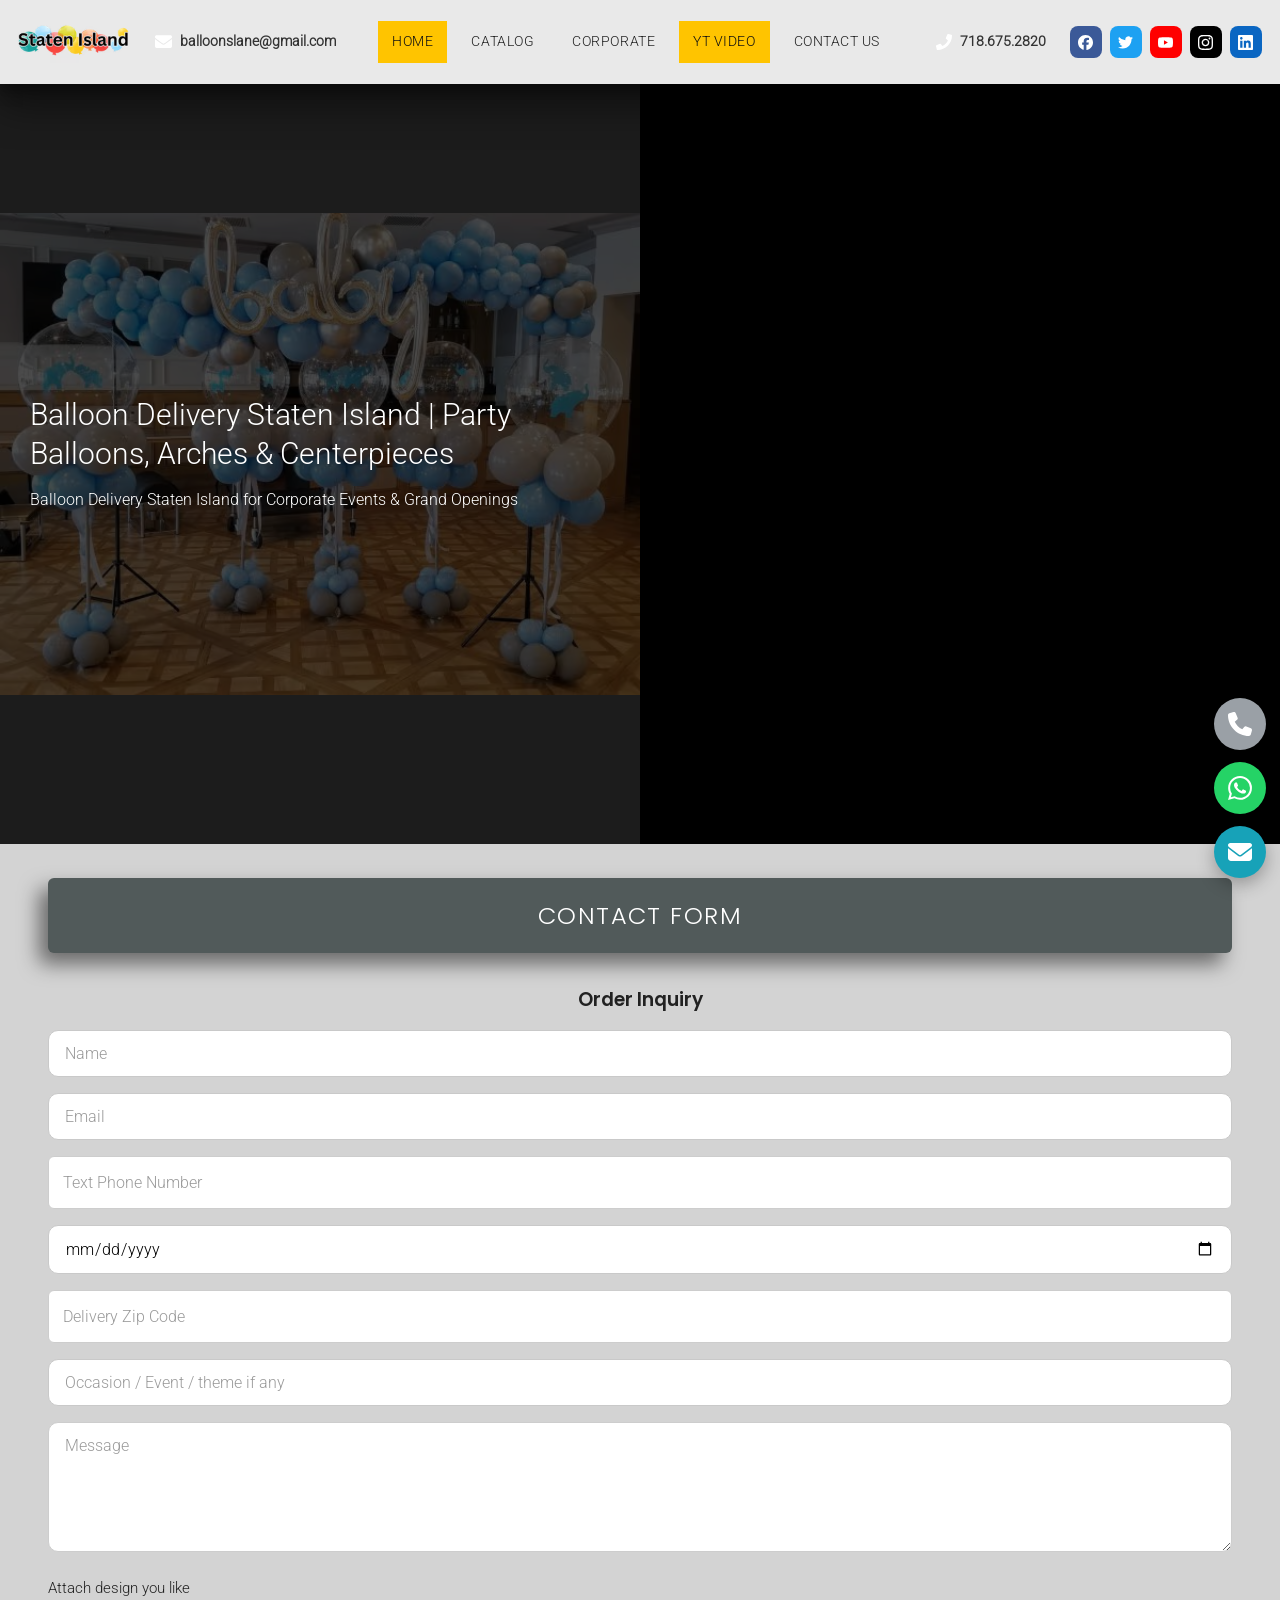
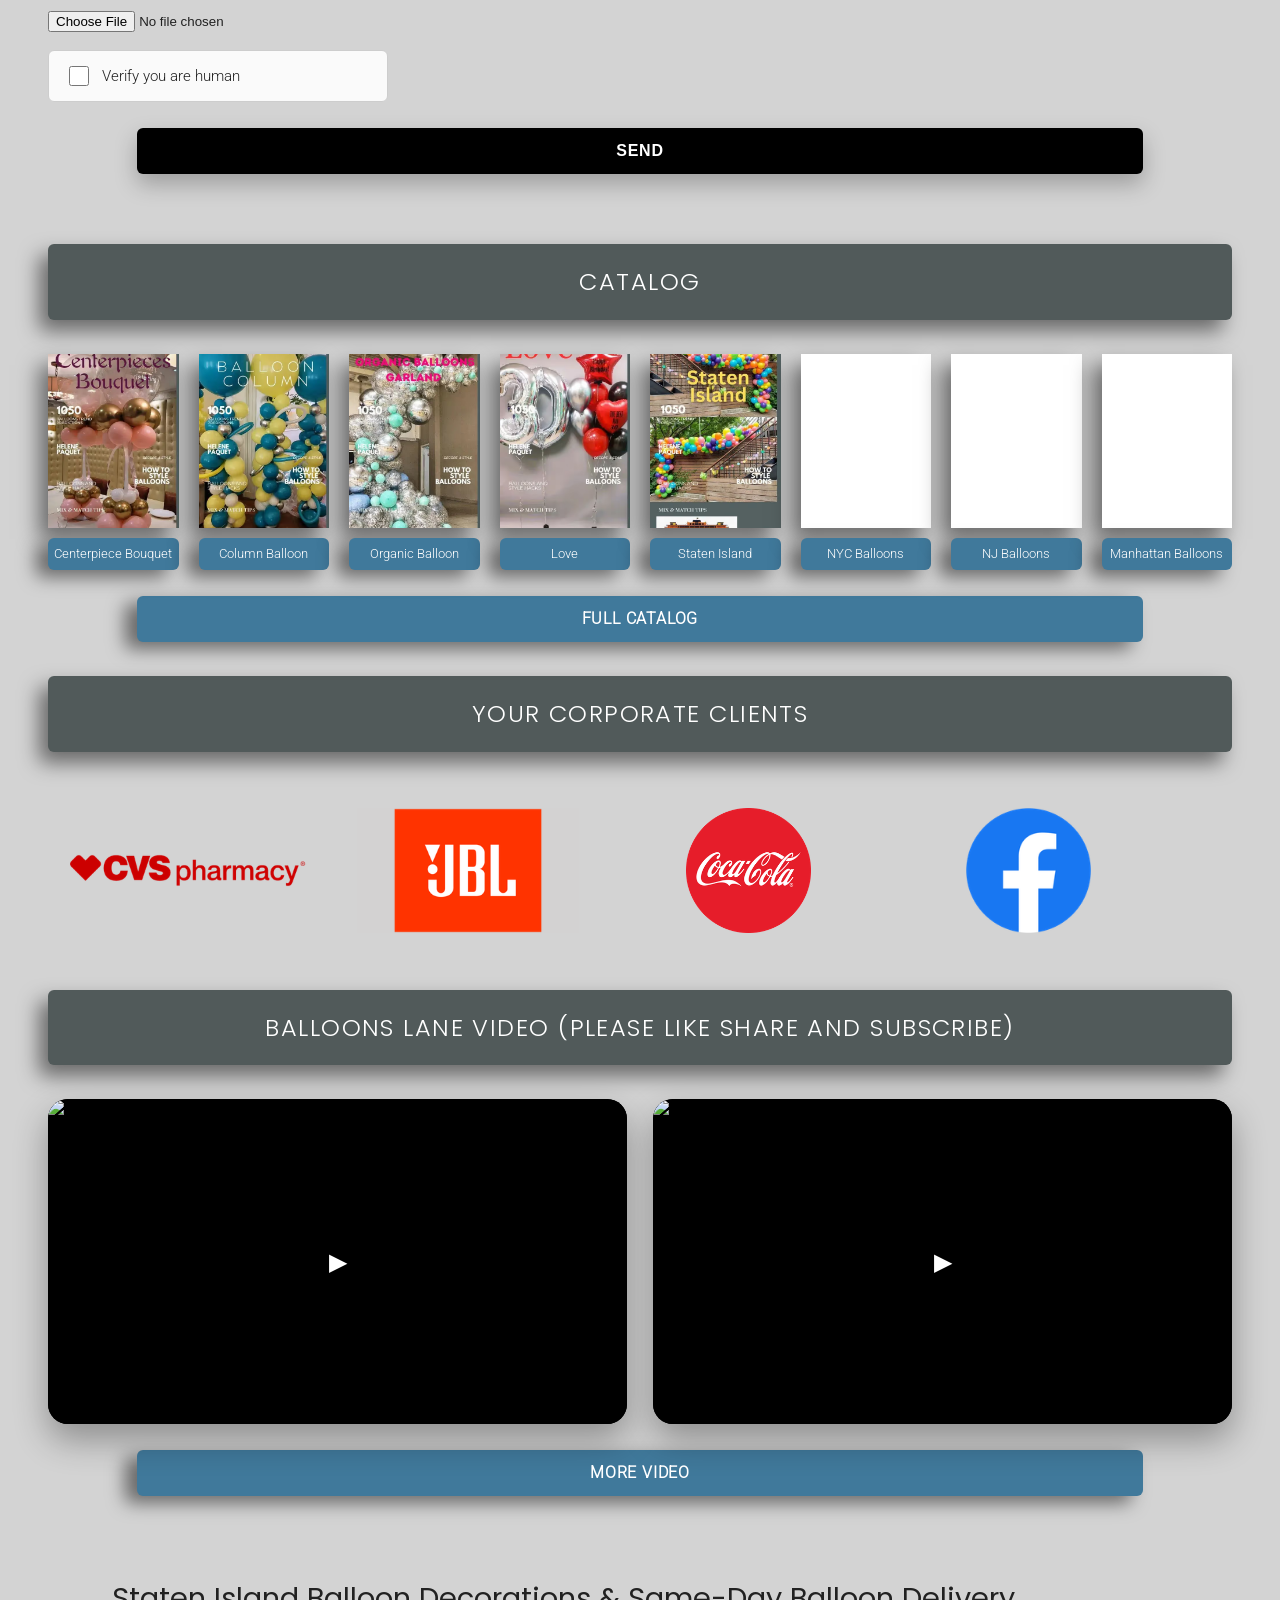
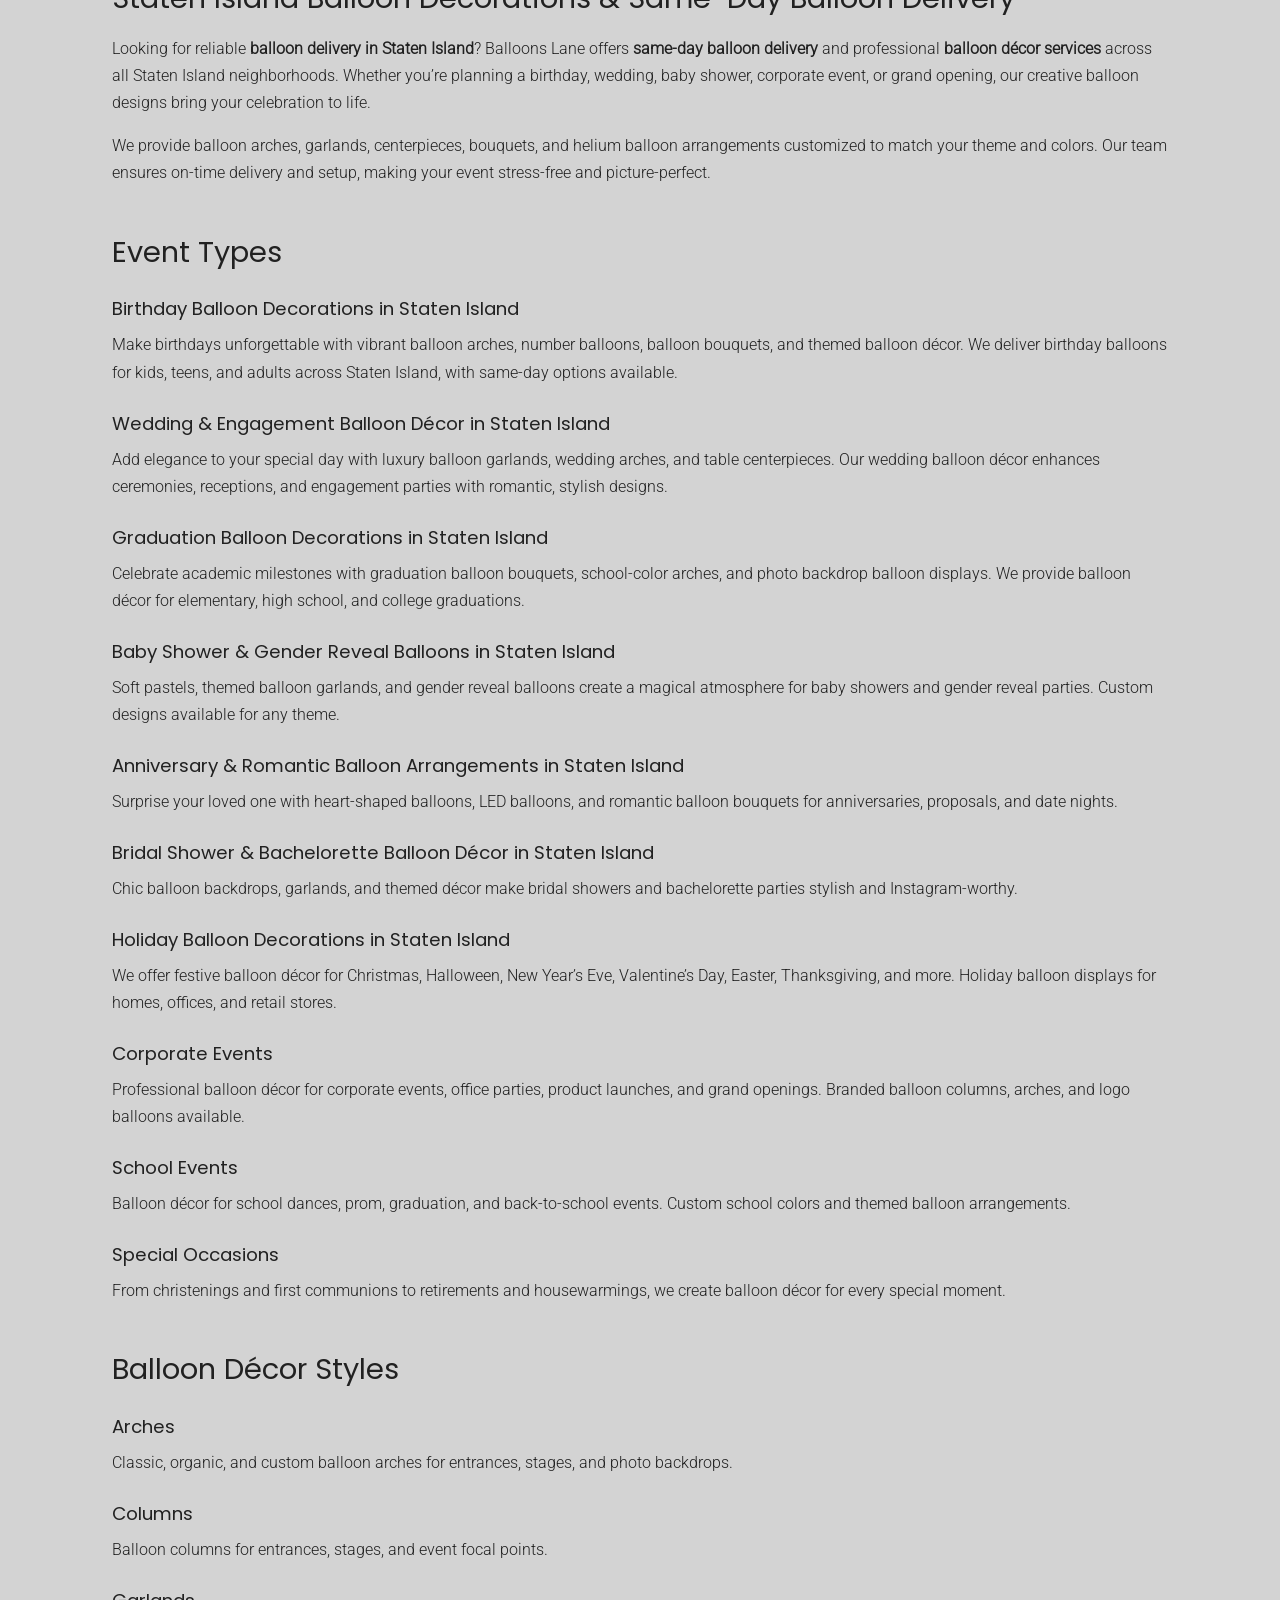
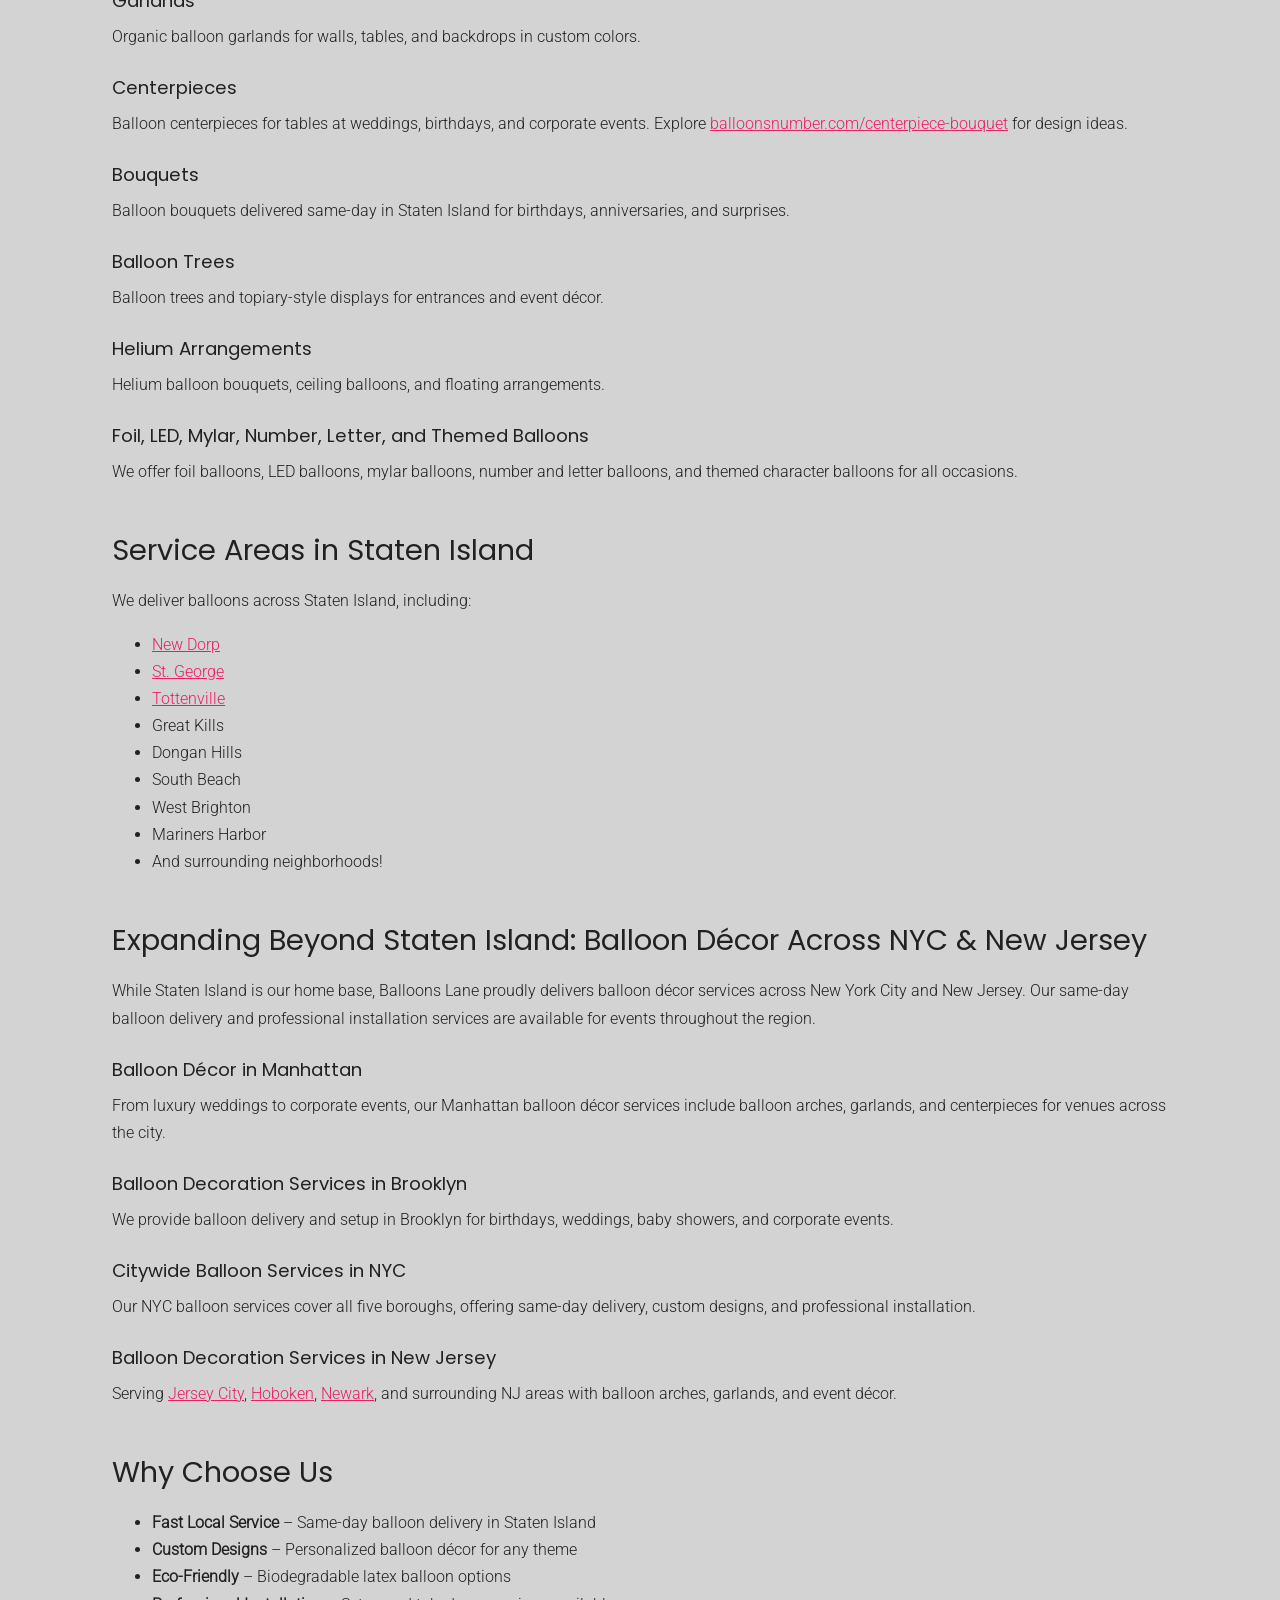
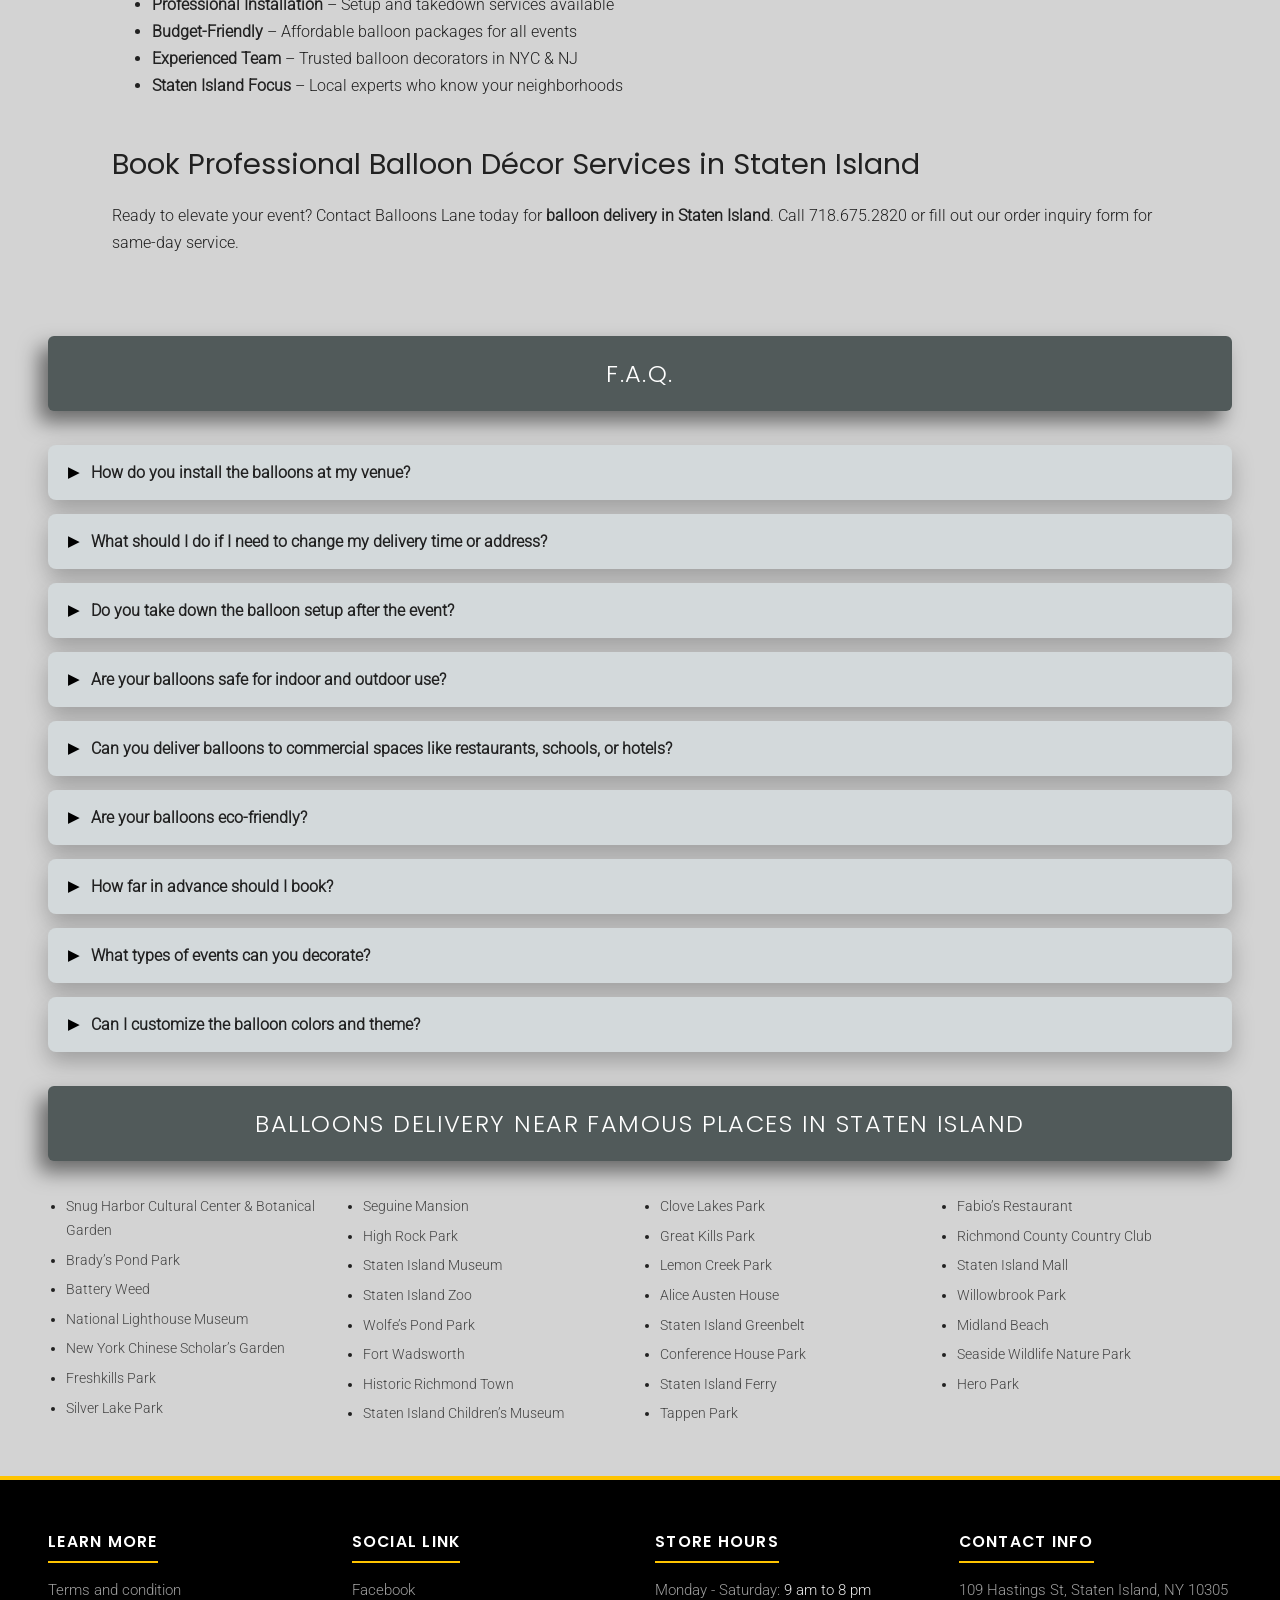
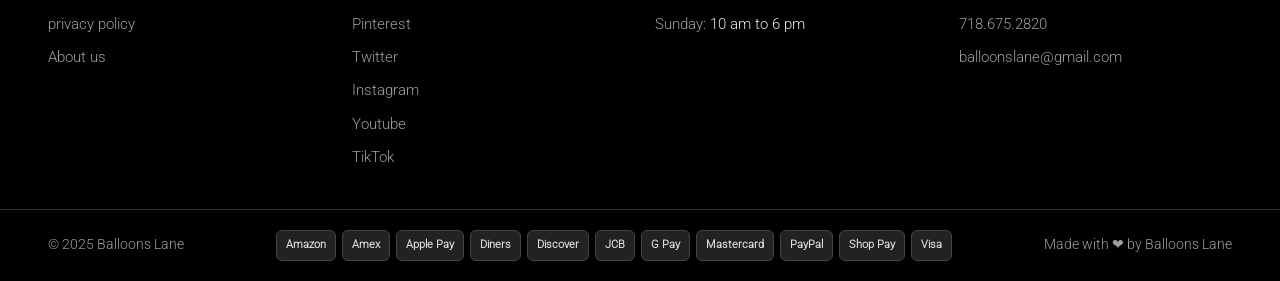
==== commit 3103a26d: "Import website package" ====
--- a/index.html
+++ b/index.html
@@ -1,4 +1,4 @@
-<!DOCTYPE html><html lang="en"> <head><meta charset="utf-8"><meta name="viewport" content="width=device-width, initial-scale=1"><title>Balloon Delivery Staten Island | Same-Day Balloons for Every Occasion</title><meta name="description" content="Looking for balloon delivery in Staten Island, NY? Get same-day delivery on birthday balloons, party decor, arches, and centerpieces. Order now and celebrate in style!"><meta name="robots" content="index, follow"><link rel="canonical" href="https://balloondeliverystatenisland.com/"><meta property="og:type" content="website"><meta property="og:title" content="Balloon Delivery Staten Island | Same-Day Balloons for Every Occasion"><meta property="og:description" content="Looking for balloon delivery in Staten Island, NY? Get same-day delivery on birthday balloons, party decor, arches, and centerpieces. Order now and celebrate in style!"><meta property="og:url" content="https://balloondeliverystatenisland.com/"><meta property="og:image" content="https://balloondeliverystatenisland.com/images/balloon-delivery-staten-island-logo.png"><meta name="twitter:card" content="summary_large_image"><link rel="icon" href="/favicon.ico" sizes="any"><link rel="icon" type="image/png" href="/images/favicon.png"><link rel="apple-touch-icon" href="/images/apple-touch-icon.png"><link rel="preload" as="font" type="font/woff2" href="/fonts/roboto-300-latin.woff2" crossorigin fetchpriority="high"><link rel="preload" as="image" type="image/avif" href="/_astro/baby-shower-balloon-garland-arch-elephant-centerpieces.BlxX73PV_1tzxvV.avif" fetchpriority="high"><style>@font-face{font-family:Open Sans;font-style:normal;font-weight:300;font-display:swap;src:url(/fonts/open-sans-300-latin-ext.woff2) format("woff2");unicode-range:U+0100-02BA,U+02BD-02C5,U+02C7-02CC,U+02CE-02D7,U+02DD-02FF,U+0304,U+0308,U+0329,U+1D00-1DBF,U+1E00-1E9F,U+1EF2-1EFF,U+2020,U+20A0-20AB,U+20AD-20C4,U+2113,U+2C60-2C7F,U+A720-A7FF}@font-face{font-family:Open Sans;font-style:normal;font-weight:300;font-display:swap;src:url(/fonts/open-sans-300-latin.woff2) format("woff2");unicode-range:U+0000-00FF,U+0131,U+0152-0153,U+02BB-02BC,U+02C6,U+02DA,U+02DC,U+0304,U+0308,U+0329,U+2000-206F,U+20AC,U+2122,U+2191,U+2193,U+2212,U+2215,U+FEFF,U+FFFD}@font-face{font-family:Poppins;font-style:normal;font-weight:300;font-display:swap;src:url(/fonts/poppins-300-latin-ext.woff2) format("woff2");unicode-range:U+0100-02BA,U+02BD-02C5,U+02C7-02CC,U+02CE-02D7,U+02DD-02FF,U+0304,U+0308,U+0329,U+1D00-1DBF,U+1E00-1E9F,U+1EF2-1EFF,U+2020,U+20A0-20AB,U+20AD-20C4,U+2113,U+2C60-2C7F,U+A720-A7FF}@font-face{font-family:Poppins;font-style:normal;font-weight:300;font-display:swap;src:url(/fonts/poppins-300-latin.woff2) format("woff2");unicode-range:U+0000-00FF,U+0131,U+0152-0153,U+02BB-02BC,U+02C6,U+02DA,U+02DC,U+0304,U+0308,U+0329,U+2000-206F,U+20AC,U+2122,U+2191,U+2193,U+2212,U+2215,U+FEFF,U+FFFD}@font-face{font-family:Poppins;font-style:normal;font-weight:400;font-display:swap;src:url(/fonts/poppins-400-latin-ext.woff2) format("woff2");unicode-range:U+0100-02BA,U+02BD-02C5,U+02C7-02CC,U+02CE-02D7,U+02DD-02FF,U+0304,U+0308,U+0329,U+1D00-1DBF,U+1E00-1E9F,U+1EF2-1EFF,U+2020,U+20A0-20AB,U+20AD-20C4,U+2113,U+2C60-2C7F,U+A720-A7FF}@font-face{font-family:Poppins;font-style:normal;font-weight:400;font-display:swap;src:url(/fonts/poppins-400-latin.woff2) format("woff2");unicode-range:U+0000-00FF,U+0131,U+0152-0153,U+02BB-02BC,U+02C6,U+02DA,U+02DC,U+0304,U+0308,U+0329,U+2000-206F,U+20AC,U+2122,U+2191,U+2193,U+2212,U+2215,U+FEFF,U+FFFD}@font-face{font-family:Poppins;font-style:normal;font-weight:500;font-display:swap;src:url(/fonts/poppins-500-latin-ext.woff2) format("woff2");unicode-range:U+0100-02BA,U+02BD-02C5,U+02C7-02CC,U+02CE-02D7,U+02DD-02FF,U+0304,U+0308,U+0329,U+1D00-1DBF,U+1E00-1E9F,U+1EF2-1EFF,U+2020,U+20A0-20AB,U+20AD-20C4,U+2113,U+2C60-2C7F,U+A720-A7FF}@font-face{font-family:Poppins;font-style:normal;font-weight:500;font-display:swap;src:url(/fonts/poppins-500-latin.woff2) format("woff2");unicode-range:U+0000-00FF,U+0131,U+0152-0153,U+02BB-02BC,U+02C6,U+02DA,U+02DC,U+0304,U+0308,U+0329,U+2000-206F,U+20AC,U+2122,U+2191,U+2193,U+2212,U+2215,U+FEFF,U+FFFD}@font-face{font-family:Poppins;font-style:normal;font-weight:600;font-display:swap;src:url(/fonts/poppins-600-latin-ext.woff2) format("woff2");unicode-range:U+0100-02BA,U+02BD-02C5,U+02C7-02CC,U+02CE-02D7,U+02DD-02FF,U+0304,U+0308,U+0329,U+1D00-1DBF,U+1E00-1E9F,U+1EF2-1EFF,U+2020,U+20A0-20AB,U+20AD-20C4,U+2113,U+2C60-2C7F,U+A720-A7FF}@font-face{font-family:Poppins;font-style:normal;font-weight:600;font-display:swap;src:url(/fonts/poppins-600-latin.woff2) format("woff2");unicode-range:U+0000-00FF,U+0131,U+0152-0153,U+02BB-02BC,U+02C6,U+02DA,U+02DC,U+0304,U+0308,U+0329,U+2000-206F,U+20AC,U+2122,U+2191,U+2193,U+2212,U+2215,U+FEFF,U+FFFD}@font-face{font-family:Roboto;font-style:normal;font-weight:300;font-display:swap;src:url(/fonts/roboto-300-latin-ext.woff2) format("woff2");unicode-range:U+0100-02BA,U+02BD-02C5,U+02C7-02CC,U+02CE-02D7,U+02DD-02FF,U+0304,U+0308,U+0329,U+1D00-1DBF,U+1E00-1E9F,U+1EF2-1EFF,U+2020,U+20A0-20AB,U+20AD-20C4,U+2113,U+2C60-2C7F,U+A720-A7FF}@font-face{font-family:Roboto;font-style:normal;font-weight:300;font-display:swap;src:url(/fonts/roboto-300-latin.woff2) format("woff2");unicode-range:U+0000-00FF,U+0131,U+0152-0153,U+02BB-02BC,U+02C6,U+02DA,U+02DC,U+0304,U+0308,U+0329,U+2000-206F,U+20AC,U+2122,U+2191,U+2193,U+2212,U+2215,U+FEFF,U+FFFD}:root{--yellow:#FFC400;--yellow-dark:#E0A800;--header-gray:#515A5A;--body-gray:#D3D3D3;--band-gray:#515A5A;--hero-dark:#5E5E5E;--ink:#212121;--muted:#9E9E9E;--card-blue:#40799B;--link-pink:#E91E63;--black:#000000;--wa-green:#25D366;--teal:#17A2B8;--fab-gray:#9AA0A6;--shadow-soft:0 16px 34px rgba(0,0,0,.32);--shadow-card:0 10px 22px rgba(0,0,0,.25);--shadow-product:-9px 11px 20px 0px rgba(0, 0, 0, .5);--shadow-band:-9px 11px 20px 0px rgba(0, 0, 0, .5);--radius:6px}*{box-sizing:border-box}html{scroll-behavior:smooth}body{margin:0;font-family:Segoe UI,Roboto,Helvetica Neue,Arial,sans-serif;color:var(--ink);background:var(--body-gray);line-height:1.7}h1,h2,h3,h4{line-height:1.35;margin:0 0 .6em;font-family:Poppins,Comfortaa,Segoe UI,sans-serif}img{max-width:100%;height:auto;display:block}a{color:var(--link-pink)}.container{max-width:none;width:100%;margin:0 auto;padding:0 clamp(16px,4vw,48px)}.band{background:var(--band-gray);border-radius:var(--radius);box-shadow:var(--shadow-band);text-align:center;padding:22px 18px;margin:34px auto;max-width:none}.band h2,.band h3{font-family:Poppins,Segoe UI,sans-serif;font-weight:300;text-transform:uppercase;letter-spacing:.06em;margin:0;color:#000;font-size:24px;line-height:.1}.band .sub{margin:.4em 0 0;color:#555;font-size:.95rem}.site-header{position:static;top:0;z-index:50;background:var(--header-gray);box-shadow:0 6px 14px #00000059,0 20px 38px #00000080}.header-contact{display:flex;align-items:center;gap:8px;font-size:.9rem;color:#fff}.header-contact a{color:#fff;text-decoration:none;font-weight:600}.main-nav a{text-decoration:none;color:#fff;font-weight:400;font-size:.85rem;text-transform:uppercase;letter-spacing:.04em;padding:9px 14px;border-radius:0;white-space:nowrap;transition:background .2s,color .2s}.main-nav a:hover,.main-nav a.active{background:#000;color:#fff}.nav-toggle{display:none;margin-left:auto;background:none;border:0;cursor:pointer;font-size:1.7rem;line-height:1;color:#fff;padding:6px 10px}.header-social a{width:32px;height:32px;border-radius:8px;background:#555;color:#fff;display:flex;align-items:center;justify-content:center;text-decoration:none;font-size:.8rem;font-weight:700}.hero-split{display:flex;padding:0;background:#5e5e5e;min-height:780px}.hero-pane{position:relative;width:50%}.hero-left{background:#5e5e5e;display:flex;flex-direction:column;justify-content:center}.hero-left:before{content:"";position:absolute;inset:0;background:#0009}.hero-left-text{position:relative;padding:90px 34px 90px 30px}.hero-left-text h1{font-family:Open Sans,sans-serif;font-size:clamp(25px,1.1rem + 1.6vw,34px);font-weight:300;color:#fff;line-height:1.3;text-wrap:balance;margin:0}.hero-left-text p{font-family:Roboto,sans-serif;font-size:clamp(13.5px,.7rem + .5vw,15.5px);font-weight:300;color:var(--yellow);margin:14px 0 0}.hero-right{overflow:hidden;background:#000}.hero-right video{position:absolute;inset:0;width:100%;height:100%;object-fit:cover;display:block}.video-section{background:#000;padding:40px 20px}.video-single{max-width:none;margin:0 auto;border-radius:18px;overflow:hidden;box-shadow:var(--shadow-soft)}.video-single iframe{width:100%;aspect-ratio:16/9;border:0;display:block}.btn{display:inline-block;border:0;cursor:pointer;text-decoration:none;font-weight:600;line-height:1;text-transform:uppercase;letter-spacing:.05em;border-radius:6px;box-shadow:var(--shadow-card);transition:transform .15s,box-shadow .15s}.btn:hover{transform:translateY(-2px)}.btn-yellow{background:var(--yellow);color:#222;padding:15px 46px;font-size:1rem}.btn-yellow:hover{background:var(--yellow-dark)}.btn-blue{background:var(--card-blue);color:#fff;padding:11px 26px;font-size:.85rem;border-radius:6px;box-shadow:var(--shadow-card)}.btn-wide{display:block;width:85%;margin:26px auto;text-align:center}.inquiry-form{background:transparent;border-radius:0;box-shadow:none;padding:6px 0 10px;max-width:none;margin:0 auto}.inquiry-form .row{display:grid;grid-template-columns:1fr 1fr;gap:16px}.inquiry-form .field{margin-bottom:16px}.inquiry-form label{display:block;font-weight:600;margin-bottom:6px;font-size:.92rem}.inquiry-form ::placeholder{color:#9a9a9a}.inquiry-form input[type=text],.inquiry-form input[type=email],.inquiry-form input[type=tel],.inquiry-form input[type=date],.inquiry-form select,.inquiry-form textarea{width:100%;padding:13px 16px;border:1px solid #c9c9c9;border-radius:10px;font-size:1rem;font-family:inherit;background:#fff}.inquiry-form textarea{border-radius:10px;min-height:130px;resize:vertical}.inquiry-form input:focus,.inquiry-form select:focus,.inquiry-form textarea:focus{outline:2px solid var(--yellow);border-color:var(--yellow)}.form-note{font-size:.85rem;color:#666;text-align:center;margin-top:12px}.card-grid{display:grid;grid-template-columns:repeat(auto-fill,minmax(240px,1fr));gap:26px;margin:26px 0}.cat-card{background:#fff;border-radius:var(--radius);box-shadow:var(--shadow-card);overflow:hidden;text-align:center;padding-bottom:20px;display:flex;flex-direction:column}.cat-card img{width:100%;aspect-ratio:1/1;object-fit:cover}.cat-card h3{font-size:1.05rem;margin:14px 12px 6px;text-transform:uppercase;letter-spacing:.03em}.cat-card p{font-size:.9rem;color:#555;margin:0 14px 14px;flex:1}.cat-card .btn-blue{margin:0 16px}.gallery-grid{display:grid;grid-template-columns:repeat(auto-fill,minmax(200px,1fr));gap:18px;margin:22px 0}.gallery-grid figure{margin:0;background:#fff;border-radius:12px;overflow:hidden;box-shadow:var(--shadow-card)}.gallery-grid img{width:100%;aspect-ratio:1/1;object-fit:cover}.gallery-grid figcaption{padding:10px;font-size:.82rem;text-align:center;color:#444}.corp-wrap{position:relative;max-width:none;margin:0 auto;padding:0;overflow:hidden}.corp-track{display:flex;width:max-content;padding:10px 0;animation:corp-scroll 30s linear infinite}.corp-logo{flex:0 0 280px;background:transparent;border-radius:0;box-shadow:none;height:150px;display:flex;align-items:center;justify-content:center;padding:10px 14px}.corp-logo img{max-width:240px;max-height:125px;width:auto;height:auto;object-fit:contain}@keyframes corp-scroll{0%{transform:translate(0)}to{transform:translate(-50%)}}@media(prefers-reduced-motion:reduce){.corp-track{animation:none}}.video-grid{display:grid;grid-template-columns:1fr 1fr;gap:26px;max-width:none;margin:0 auto}.video-card{border:0;border-radius:20px;overflow:hidden;background:#000;box-shadow:var(--shadow-soft)}.more-video{text-align:center;margin-top:18px}.seo-copy{max-width:1350px;box-sizing:border-box;margin:0 auto;text-align:center;padding:10px clamp(16px,4vw,48px) 30px}.seo-copy h2{font-size:clamp(1.3rem,2.6vw,1.8rem);margin:1.6em 0 .6em}.seo-copy h3{font-size:1.15rem;margin:1.4em 0 .5em}.seo-copy h4{font-size:1.05rem;margin:1.2em 0 .4em}.seo-copy p{margin:0 0 1em}.check-list{list-style:none;padding:0;margin:1em auto;max-width:640px;text-align:center}.check-list li{margin:.45em 0}.check-list li:before{content:"✔ ";color:#2e7d32;font-weight:800}.faq{max-width:none;margin:0 auto}.faq-item{background:#d3d9db;border-radius:8px;box-shadow:var(--shadow-card);margin-bottom:14px;overflow:hidden}.faq-q{width:100%;text-align:left;background:none;border:0;cursor:pointer;padding:18px 20px;font-size:1rem;font-weight:700;color:var(--ink);display:flex;gap:12px;align-items:center;font-family:inherit}.faq-q .marker{color:#000;font-size:.9em}.faq-a{max-height:0;overflow:hidden;transition:max-height .3s ease;padding:0 20px}.faq-item.open .faq-a{max-height:600px;padding:0 20px 18px}.loc-section{max-width:none;margin:0 auto 30px}.loc-grid{columns:6 150px;column-gap:22px;list-style:none;padding:0;margin:0}.loc-grid li{break-inside:avoid;margin-bottom:.4em;font-size:.9rem}.loc-grid a{color:#444;text-decoration:none}.loc-grid a:hover{color:var(--link-pink)}.review-grid{display:grid;grid-template-columns:repeat(auto-fill,minmax(280px,1fr));gap:24px;max-width:none;margin:0 auto}.review-card{background:#fff;border-radius:var(--radius);box-shadow:var(--shadow-card);padding:24px;text-align:center}.review-card img{width:72px;height:72px;border-radius:50%;object-fit:cover;margin:0 auto 12px}.review-card h4{margin:0 0 8px}.review-card p{font-size:.92rem;color:#555;margin:0}.contact-hero{background:var(--hero-dark);color:#fff;text-align:center;padding:60px 20px}.contact-hero h1{font-size:clamp(1.8rem,3.4vw,2.6rem);margin:0}.contact-cards{display:grid;grid-template-columns:repeat(auto-fit,minmax(240px,1fr));gap:22px;max-width:none;margin:34px auto}.contact-card{background:#fff;border-radius:var(--radius);box-shadow:var(--shadow-card);padding:28px;text-align:center}.contact-card h3{margin:0 0 10px;text-transform:uppercase;font-size:1rem;letter-spacing:.05em}.contact-card a{color:var(--ink);font-weight:700;text-decoration:none;font-size:1.05rem}.contact-card a:hover{color:var(--link-pink)}.map-embed{max-width:none;margin:0 auto 34px;border-radius:var(--radius);overflow:hidden;box-shadow:var(--shadow-soft)}.map-embed iframe{width:100%;height:380px;border:0;display:block}.social-row{display:flex;gap:12px;justify-content:center;margin:18px 0 40px}.social-row a{width:48px;height:48px;border-radius:12px;background:#333;color:#fff;display:flex;align-items:center;justify-content:center;text-decoration:none;font-weight:800;font-size:.85rem}.social-row a:hover{background:var(--yellow);color:#222}.site-footer{background:var(--black);color:var(--muted);margin-top:50px;border-top:4px solid var(--yellow)}.footer-grid{max-width:none;margin:0 auto;padding:48px clamp(16px,4vw,48px) 30px;display:grid;grid-template-columns:repeat(auto-fit,minmax(220px,1fr));gap:30px}.footer-grid h4{color:#fff;text-transform:uppercase;letter-spacing:.08em;font-size:.98rem;margin:0 0 16px;padding-bottom:9px;border-bottom:2px solid var(--yellow);display:inline-block}.footer-grid li{margin-bottom:10px;font-size:.94rem;line-height:1.55}.footer-grid a{color:var(--muted);text-decoration:none;transition:color .2s ease}.footer-grid a:hover{color:var(--yellow)}.footer-bottom{border-top:1px solid #333;max-width:none;margin:0 auto;padding:20px clamp(16px,4vw,48px);display:flex;align-items:center;justify-content:space-between;gap:16px;flex-wrap:wrap;font-size:.88rem}.pay-icons{display:flex;gap:8px;flex-wrap:wrap;justify-content:center}.contact-hero-banner{position:relative;background:linear-gradient(135deg,#2e6e9e,#5aa0c8,#e8730c);color:#fff;text-align:center;min-height:100vh;min-height:100svh;display:flex;align-items:center;justify-content:center;padding:90px 20px 120px}.contact-hero-inner{width:100%}.contact-hero-inner h1{font-size:clamp(2.9rem,6vw,4.4rem);margin:0 0 .3em;color:#fff;font-weight:700;text-shadow:0 2px 16px rgba(0,0,0,.5)}.contact-hero-inner .order-link{margin:.3em 0}.contact-hero-inner .order-link a{color:#fff;font-size:2rem;font-weight:600;text-decoration:none;text-shadow:0 2px 12px rgba(0,0,0,.5)}.contact-hero-inner .order-link a:hover{text-decoration:underline}.contact-hero-inner .lane-domain{color:#fff;opacity:.85;font-size:1.1rem;margin:.3em 0 0}.wave-divider{display:block;width:100%;height:70px;position:absolute;left:0;bottom:-1px}.wave-divider.top{top:-1px;bottom:auto;transform:scaleY(-1)}.info-bar-section{padding:10px 20px 30px;text-align:center}.info-bar{background:#cd6b2f;border-radius:6px;box-shadow:-16px 17px 17px #00000080;max-width:1250px;margin:36px auto 0;position:relative;z-index:2;display:grid;grid-template-columns:repeat(3,1fr);gap:14px;padding:30px 26px;color:#fff}.info-cell{display:flex;flex-direction:column;align-items:center;gap:10px}.info-icon{display:block;line-height:0}.info-icon svg{width:52px;height:52px;fill:#ffc72f}.info-cell a{color:#fff;text-decoration:none;font-size:1.2rem;font-weight:500}.info-cell a:hover{text-decoration:underline}.designs-section{position:relative;background:#62a9a4;text-align:center;margin:50px 0 0;padding:110px 20px}.designs-inner p{color:#fff;font-size:1.15rem;margin:0 0 18px}.designs-inner .btn{display:block;width:200px;margin:0 auto 14px;border-radius:42px;box-shadow:-15px 11px 19px #00000080}.designs-inner .btn-orange{background:#d3602d;padding:14px 50px}.designs-inner .btn-orange:hover{background:#d3602d}.designs-inner .btn-yellow-sm{background:#f90;color:#fff;padding:15px 30px}.btn-orange{background:#e67e22;color:#fff;padding:12px 30px;font-size:.95rem}.btn-orange:hover{background:#d35400}.btn-yellow-sm{background:var(--yellow);color:#8a6d00;padding:12px 30px;font-size:.95rem}.store-policy{text-align:center;padding:40px 20px 50px}.store-policy h2{font-size:1.6rem;font-weight:400;margin:0 0 .5em}.store-policy p{margin:0;color:#333}@media(max-width:700px){.info-bar{grid-template-columns:1fr;margin-top:-20px}.contact-hero-banner{padding:60px 20px 100px}}.fab-phone{background:var(--fab-gray)}.fab-wa{background:var(--wa-green)}.fab-mail{background:var(--teal)}@media(max-width:860px){.hero-split{flex-direction:column;min-height:0}.hero-pane{width:100%}.hero-right{aspect-ratio:16/9;min-height:0}.hero-left{min-height:560px}@media(max-width:600px){.hero-left{aspect-ratio:9/16;min-height:0}}.hero-left-text{padding:70px 24px 70px 30px}.hero-left{padding:40px 24px}.video-grid,.inquiry-form .row{grid-template-columns:1fr}.inquiry-form{padding:24px 18px}.nav-toggle{display:block}.main-nav{display:none;position:absolute;top:100%;left:0;right:0;z-index:55;flex-direction:column;flex-wrap:nowrap;gap:0;margin:0;background:var(--header-gray);box-shadow:0 18px 24px #00000059;padding:6px 0}.main-nav.open{display:flex}.main-nav a{padding:13px 20px;font-size:.95rem}.header-contact span.hide-m,.header-social{display:none}}.yt-facade{position:relative;width:100%;padding:0;border:0;background:#000;cursor:pointer;display:block}.yt-facade img{width:100%;aspect-ratio:16/9;object-fit:cover;display:block}.yt-facade .yt-play{position:absolute;top:50%;left:50%;transform:translate(-50%,-50%);width:64px;height:64px;border-radius:50%;background:#000000a6;color:#fff;font-size:1.5rem;display:flex;align-items:center;justify-content:center}.yt-facade:hover .yt-play,.yt-facade:focus-visible .yt-play{background:var(--yellow);color:#222}.video-card iframe{width:100%;aspect-ratio:16/9;border:0;display:block}:focus-visible{outline:3px solid var(--card-blue);outline-offset:2px}@media(prefers-reduced-motion:reduce){*,*:before,*:after{animation-duration:.01ms!important;transition-duration:.01ms!important;scroll-behavior:auto!important}}.header-social a{transition:filter .2s ease}.sr-only{position:absolute;width:1px;height:1px;overflow:hidden;clip:rect(0 0 0 0);white-space:nowrap}.cat-row{display:grid;grid-template-columns:repeat(8,1fr);gap:14px;margin:26px 0 6px}.cat-mini{display:block;text-decoration:none}.cat-mini img{width:100%;aspect-ratio:3/4;object-fit:cover;border:0;box-shadow:var(--shadow-product);background:#fff}.cat-mini .mini-btn{display:block;text-decoration:none;margin-top:10px;background:var(--card-blue);color:#fff;text-align:center;font-weight:600;font-size:.8rem;line-height:1;padding:10px 6px;border-radius:6px;box-shadow:var(--shadow-product)}.cat-mini:hover .mini-btn{background:#265d84}@media(max-width:1000px){.cat-row{grid-template-columns:repeat(4,1fr)}}@media(max-width:520px){.cat-row{grid-template-columns:1fr}}.seo-copy h2,.seo-copy h3,.seo-copy h4{font-weight:400}.loc-grid{list-style:disc;padding-left:18px}.loc-grid li{font-size:.88rem}.pay-strip{height:28px;width:auto;max-width:100%;margin:0 auto}@media(max-width:520px){.hero-left{min-height:400px}.hero-left-text{padding:54px 18px 54px 20px}.hero-left-text h1{font-size:27px}.hero-left-text p{font-size:14px}}.prod-grid{display:grid;grid-template-columns:repeat(8,1fr);gap:16px;margin:24px 0 40px}.prod-card{display:flex;flex-direction:column}.prod-card img{width:100%;aspect-ratio:3/4;object-fit:cover;border:0;box-shadow:var(--shadow-product);background:#fff}.prod-btn{display:block;margin-top:10px;background:var(--card-blue);color:#fff;text-align:center;font-weight:600;font-size:.8rem;line-height:1;padding:10px 6px;border-radius:6px;box-shadow:var(--shadow-product);text-decoration:none}a.prod-btn:hover{background:#265d84}.prod-btn.static{cursor:default;opacity:.85}@media(max-width:1000px){.prod-grid{grid-template-columns:repeat(4,1fr)}}@media(max-width:520px){.prod-grid{grid-template-columns:repeat(2,1fr)}}.social-row a:nth-child(1){background:#3b5998}.social-row a:nth-child(2){background:#55acee}.social-row a:nth-child(3){background:#262626}.social-row a:nth-child(4){background:#007bb5}.social-row a:nth-child(5){background:#cb2027}.social-row a:nth-child(6){background:#e62117}@media(max-width:1000px){.corp-logo{flex-basis:220px;height:130px}.corp-logo img{max-height:105px}}@media(max-width:560px){.corp-logo{flex-basis:180px;height:110px}.corp-logo img{max-height:88px}}.header-social a img{width:15px;height:15px;display:block}.social-row a img{width:22px;height:22px;display:block}.fab img{width:26px;height:26px;display:block}.contact-form-card{background:#fff;border-radius:var(--radius);box-shadow:var(--shadow-card);max-width:1000px;margin:0 auto 40px;padding:28px}.contact-form-card .field label{position:absolute;width:1px;height:1px;overflow:hidden;clip:rect(0 0 0 0);white-space:nowrap}.contact-form-card .form-note{margin-top:14px}.contact-hero-inner h1,.contact-hero-inner .order-link a,.contact-hero-inner .lane-domain{text-shadow:0 2px 10px rgba(0,0,0,.55)}.map-embed.tall iframe{height:450px}.map-embed.narrow{max-width:1250px}.fab img{width:24px;height:24px}.elementor-shape{overflow:hidden;position:absolute;left:0;width:100%;line-height:0;direction:ltr;z-index:2}.elementor-shape-bottom{bottom:-1px;transform:rotate(180deg)}.elementor-shape svg{display:block;width:calc(213% + 1.3px);height:169px;position:relative;left:50%;transform:translate(-50%) rotateY(180deg)}.elementor-shape .elementor-shape-fill{fill:#e4e6e6}@media(max-width:768px){.elementor-shape svg{width:calc(300% + 1.3px);height:111px}}.social-row a svg{width:22px;height:22px;fill:#fff}.social-row a:hover svg{fill:#222}.fancy-wave{position:absolute;top:-1px;left:0;width:100%;line-height:0;z-index:2}.fancy-wave svg{display:block;width:100%;height:110px}.fancy-wave .w1{fill:#e4e6e6;opacity:.35}.fancy-wave .w2{fill:#e4e6e6;opacity:.6}.fancy-wave .w3{fill:#e4e6e6;opacity:1}@media(max-width:768px){.fancy-wave svg{height:70px}}@media(max-width:700px){.footer-grid{grid-template-columns:1fr 1fr;gap:26px;padding-top:38px}.footer-bottom{justify-content:center;text-align:center}.pay-strip{max-width:100%;height:auto}}@media(max-width:860px){.header-inner{gap:10px 12px}.brand{order:1}.header-contact-email{order:1;margin-left:auto}.header-contact-email span.hide-m{display:inline}.nav-toggle{order:2;margin-left:0}.header-contact-phone{order:2}.header-social{order:2;display:flex;margin-left:auto;gap:6px}.header-social a{width:27px;height:27px;border-radius:6px}.header-social a img{width:13px;height:13px}.header-contact{font-size:.84rem}.header-contact svg{flex:none}}img,iframe,video{max-width:100%}html,body{overflow-x:clip}@media(max-width:700px){.band h2,.band h3{font-size:20px;line-height:1.3}.seo-copy h2{font-size:1.3rem;line-height:1.32}.seo-copy h3{font-size:1.08rem;line-height:1.38}.seo-copy h4{font-size:1rem;line-height:1.42}.seo-copy p{line-height:1.65}.faq-q{line-height:1.4}.inquiry-form input,.inquiry-form select,.inquiry-form textarea{font-size:16px}}.catalog-wrap .loc-section h3{font-family:Roboto,sans-serif;font-size:20px;font-weight:300;color:#000;text-align:left;line-height:1.3;margin:20px 0 8px}.catalog-wrap .loc-section h4{font-family:Roboto,sans-serif;font-size:16px;font-weight:300;color:#000;text-align:left;line-height:1.35;margin:14px 0 6px}.catalog-wrap .loc-grid{font-family:Open Sans,sans-serif;font-size:12px;font-weight:300;color:#000;line-height:1.65}.catalog-wrap .loc-grid li{font-size:12px;margin-bottom:2px}.blocks-grid{display:grid;grid-template-columns:repeat(auto-fill,minmax(215px,1fr));gap:4px 28px;align-items:start;text-align:left}.cat-block{min-width:0}.mini-list{list-style:disc;padding-left:18px;margin:0 0 14px;text-align:left;font-family:Open Sans,sans-serif;font-size:12px;font-weight:300;color:#000;line-height:1.65}.mini-list li{font-size:12px;margin-bottom:2px}.catalog-hero{background:#e4e6e6;color:#111;text-align:center;padding:44px 20px 26px}.catalog-hero h1{font-size:clamp(1.8rem,3.4vw,2.6rem);margin:0;color:#111}.review-marquee{overflow:hidden;padding:26px 0 8px}.review-track{display:flex;gap:22px;width:max-content;animation:review-scroll 60s linear infinite}.review-card{flex:0 0 350px;background:#fff;border:1px solid #e2e6e6;border-radius:14px;box-shadow:0 6px 18px #00000012;padding:22px;text-align:left}.review-head{display:flex;align-items:center;gap:12px;margin-bottom:10px}.review-ava{flex:none;width:46px;height:46px;border-radius:50%;background:linear-gradient(135deg,#ffc72f,#f39c12);color:#fff;display:flex;align-items:center;justify-content:center;font-family:Poppins,sans-serif;font-weight:600;font-size:1rem}.review-card h4{font-family:Poppins,sans-serif;font-size:.95rem;font-weight:600;margin:0;color:#1d1d1f}.review-stars{color:#e8a100;font-size:.8rem;letter-spacing:2px;line-height:1}.review-card p{font-size:.86rem;line-height:1.65;color:#333;margin:0}@keyframes review-scroll{0%{transform:translate(0)}to{transform:translate(-50%)}}@media(max-width:520px){.review-card{flex-basis:300px}}section[id]{scroll-margin-top:96px}@media(max-width:860px){section[id]{scroll-margin-top:148px}}.catalog-wrap .review-card{text-align:left;margin:0}.catalog-wrap .centered-blocks .cat-block h3,.catalog-wrap .centered-blocks .cat-block h4{text-align:center}.catalog-wrap .centered-blocks .mini-list{text-align:center;list-style-position:inside;padding-left:0}.catalog-wrap .centered-blocks .cat-block h3,.catalog-wrap .centered-blocks .cat-block h4{text-align:left}.catalog-wrap .centered-blocks .mini-list{text-align:left;list-style-position:outside;padding-left:18px}.blocks-grid{grid-template-columns:repeat(auto-fit,minmax(215px,240px));justify-content:center}@media(max-width:600px){.hero-left{background-image:url(/images/hero-bg.avif)}}@media(max-width:600px){.container{padding-left:12px;padding-right:12px}.band{padding:16px 12px;margin:24px auto}.band h2,.band h3{font-size:18px}.catalog-hero{padding:28px 12px 18px}.catalog-hero h1{font-size:1.5rem}.contact-hero{padding:40px 12px}.contact-hero h1{font-size:1.5rem}.contact-hero-banner{padding:60px 12px 90px}.contact-hero-inner h1{font-size:2.1rem}.contact-hero-inner .order-link a{font-size:1.4rem}.contact-hero-inner .lane-domain{font-size:.95rem}.catalog-wrap .loc-section{margin-bottom:22px}.catalog-wrap .loc-section h3{font-size:17px}.catalog-wrap .loc-section h4{font-size:14px}.seo-copy{padding:8px 12px 20px}.seo-copy h2{font-size:1.2rem}.video-section{padding:28px 12px}.card-grid{gap:18px;margin:18px 0}.cat-card{padding-bottom:16px}.cat-card h3{font-size:.98rem}.gallery-grid{gap:14px;margin:16px 0}.video-grid{gap:18px}.review-marquee{padding:18px 0 4px}.review-card{padding:18px 16px}.faq-item{margin-bottom:10px}.faq-q{padding:14px 16px}.faq-item.open .faq-a{padding:0 16px 14px}.inquiry-form{padding:16px 12px}.contact-form-card{padding:20px 16px;margin-bottom:28px}.contact-cards{margin:24px auto;gap:16px}.contact-card{padding:20px 16px}.map-embed{margin-bottom:24px}.map-embed iframe{height:300px}.map-embed.tall iframe{height:360px}.info-bar-section{padding:8px 12px 20px}.info-bar{padding:22px 16px;gap:10px}.info-icon svg{width:40px;height:40px}.info-cell a{font-size:1rem}.designs-section{padding:60px 12px}.designs-inner p{font-size:1rem}.store-policy{padding:28px 12px 36px}.store-policy h2{font-size:1.3rem}.social-row{margin:14px 0 28px}.social-row a{width:44px;height:44px}.footer-grid{padding:32px 12px 20px;gap:20px}.footer-bottom{padding:14px 12px}.header-inner{padding:8px 12px}.brand img{height:52px}.btn-yellow{padding:13px 28px}.btn-blue{padding:10px 20px}}.field-error{color:#b71c1c;font-size:.85rem;margin:6px 0 0}.field-invalid{border-color:#b71c1c!important}.inquiry-form button[type=submit]:disabled{opacity:.7}@media(min-width:1024px){.blocks-grid--5{grid-template-columns:repeat(5,1fr)}.blocks-grid--6{grid-template-columns:repeat(6,1fr)}.blocks-grid--4{grid-template-columns:repeat(4,1fr)}.blocks-grid--5,.blocks-grid--6,.blocks-grid--4{gap:4px 14px}}@media(min-width:700px)and (max-width:1023px){.blocks-grid--5,.blocks-grid--6{grid-template-columns:repeat(3,1fr)}.blocks-grid--4{grid-template-columns:repeat(2,1fr)}}@media(min-width:520px)and (max-width:699px){.blocks-grid--5,.blocks-grid--6,.blocks-grid--4{grid-template-columns:repeat(2,1fr)}}@media(max-width:519px){.blocks-grid--5,.blocks-grid--6,.blocks-grid--4{grid-template-columns:1fr}}.school-logo{display:flex;align-items:flex-end;gap:6px;line-height:1}.school-logo-word{font-family:Poppins,sans-serif;font-weight:600;font-size:34px;letter-spacing:-.02em;color:#fff;text-transform:lowercase}.school-logo-balloons{display:flex;gap:2px;padding-bottom:8px}.school-logo-balloons i{display:block;width:14px;height:18px;border-radius:50%/55% 55% 45% 45%}.school-logo-balloons i:nth-child(1){background:#2e6e9e}.school-logo-balloons i:nth-child(2){background:#ffc400}.school-logo-balloons i:nth-child(3){background:#e91e63}@media(max-width:640px){.school-logo-word{font-size:26px}}.hero-left{background:url(/images/hero-bg.avif) center 20%/cover no-repeat}.corp-text-logo{font-family:Poppins,sans-serif;font-weight:600;font-size:28px;color:#111;white-space:nowrap}html,body{overflow-x:hidden;max-width:100%}section,div,header,footer,main{max-width:100%}.band{background:#515a5a;color:#fff}.band h2,.band h3{color:#fff;line-height:1.3}.hero-split{background:#5e5e5e;margin-top:-20px}.hero-left-text h1{font-family:Roboto,sans-serif;font-size:30px;font-weight:400;color:#fff;background:transparent;border-radius:0;box-shadow:none}.hero-left-text p{font-family:Roboto,sans-serif;font-weight:200;color:#fff}.btn-blue{background:#40799b;color:#fff!important;padding:15px 46px;font-size:1rem;box-shadow:-12px 7px 18px #00000080}.btn-blue:hover,.btn-blue:focus{background:#40799b;color:#fff!important}.btn-send{background:#000;color:#fff!important;padding:15px 46px;font-size:1rem}.btn-send:hover,.btn-send:focus{background:#000;color:#fff!important}.btn-send:disabled{opacity:.75}.cat-mini .mini-btn,.prod-btn{font-family:Roboto,sans-serif;font-weight:300;color:#fff!important;box-shadow:-12px 7px 18px #00000080}.cat-mini img,.prod-card img{box-shadow:-9px 11px 20px #00000080}.seo-copy{width:90%;max-width:90%;margin:0 auto}.seo-copy ul{text-align:left;max-width:100%}.form-note-error{color:#b71c1c;font-weight:600}.form-note-success{color:#1b5e20;font-weight:600}.inquiry-form input,.inquiry-form textarea,.inquiry-form select{border-color:#cdcdcd}.inquiry-form input[type=number]{width:100%;padding:12px 14px;border:1px solid #CDCDCD;border-radius:6px;font:inherit;background:#fff}.list-heading{font-size:1.05rem;font-weight:400;margin:0 0 .5em}.loc-grid-6{columns:6 150px}.review-ava-img{width:56px;height:56px;border-radius:50%;object-fit:cover;flex:0 0 auto}.pay-icons{display:flex;flex-wrap:wrap;gap:6px;justify-content:center;max-width:100%}.pay-icons span{background:#222;border:1px solid #444;border-radius:6px;color:#ddd;font-size:.68rem;font-weight:700;padding:5px 9px;white-space:nowrap}.contact-hero-banner{background:#5e5e5e}.contact-hero-img{position:absolute;inset:0;width:100%;height:100%;object-fit:cover;object-position:top center;display:block}.contact-hero-banner:before{content:"";position:absolute;inset:0;background:#00000080;z-index:1}.contact-hero-inner{position:relative;z-index:2}.contact-hero-inner h1{font-family:Open Sans,sans-serif;font-size:71px;font-weight:500;color:#fff;text-align:center}.contact-hero-inner .order-link a{font-family:Open Sans,sans-serif;font-size:38px;font-weight:400;color:#fff}.elementor-shape .elementor-shape-fill{fill:#d0d3d4}.info-bar-section{background:#d0d3d4}.info-bar{background:#62a9a4}.info-cell h3{margin:0;font-weight:500}.info-cell h3 a{color:#e7e7e7}.contact-social{display:flex;gap:14px;justify-content:center;margin-top:26px;flex-wrap:wrap}.contact-social a{display:inline-flex}.contact-map iframe{width:100%;height:600px;border:0;display:block}.designs-section{background:#d0d3d4}.designs-section h2{color:#212121}.designs-buttons{display:flex;gap:20px;justify-content:center;flex-wrap:wrap;margin-top:22px}.btn-catalog{background:#d3602d;color:#fff!important;border-radius:42px;padding:14px 50px;box-shadow:-15px 11px 19px #00000080}.btn-catalog:hover,.btn-catalog:focus{background:#d3602d;color:#fff!important}.btn-colors{background:#f90;color:#fff!important;border-radius:42px;padding:15px 30px;box-shadow:-15px 11px 19px #00000080}.btn-colors:hover,.btn-colors:focus{background:#f90;color:#fff!important}.policy-section{text-align:center;padding:40px 20px 50px}.policy-section h2{font-size:1.6rem;font-weight:400;margin:0 0 .5em}.policy-section p{margin:0;color:#333}.legal-page{background:#5e5e5e;color:#fff}.legal-inner{width:90%;max-width:90%;margin:0 auto;padding:40px 0 60px}.legal-inner a{color:#fff;text-decoration:underline}.legal-inner h2,.legal-inner h3,.legal-inner h4{color:#fff}.legal-icons{display:flex;gap:16px;margin-top:24px}.cat-row,.prod-grid{grid-template-columns:repeat(8,minmax(0,1fr))}.blocks-grid--5{grid-template-columns:repeat(5,minmax(0,1fr))}.blocks-grid--6{grid-template-columns:repeat(6,minmax(0,1fr))}@media(max-width:1024px){.cat-row,.prod-grid{grid-template-columns:repeat(4,minmax(0,1fr))}.blocks-grid--5,.blocks-grid--6{grid-template-columns:repeat(3,minmax(0,1fr))}.loc-grid-6{columns:4 150px}.contact-hero-inner h1{font-size:56px}}@media(max-width:899px){.hero-split{flex-direction:column;min-height:0}.hero-pane{width:100%}.hero-right{display:none}.hero-left{min-height:560px}.loc-grid-6{columns:3 150px}.contact-hero-inner h1{font-size:48px}.contact-hero-inner .order-link a{font-size:32px}}@media(max-width:779px){.cat-row,.prod-grid,.blocks-grid--5,.blocks-grid--6{grid-template-columns:repeat(2,minmax(0,1fr))}.loc-grid-6{columns:2 150px}.hero-left{min-height:480px}.contact-hero-inner h1{font-size:40px}.contact-map iframe{height:420px}}@media(max-width:480px){.cat-row{grid-template-columns:minmax(0,1fr)}.prod-grid{grid-template-columns:repeat(2,minmax(0,1fr))}.blocks-grid--5,.blocks-grid--6{grid-template-columns:minmax(0,1fr)}.loc-grid-6{columns:1}.band h2,.band h3{font-size:19px}.hero-left-text h1{font-size:26px}.contact-hero-inner h1{font-size:34px}.contact-hero-inner .order-link a{font-size:26px}.designs-buttons{flex-direction:column;align-items:center}}.hero-left{background:#5e5e5e}.site-header{position:sticky;top:0;z-index:50;background:#e9e9e9;box-shadow:0 6px 14px #00000059,0 20px 38px #00000080}.header-inner{position:relative;max-width:1280px;margin:0 auto;padding:10px 18px;display:flex;align-items:center;gap:24px;flex-wrap:wrap}.brand{display:flex;align-items:center;text-decoration:none}.brand img{height:64px;width:auto;display:block}.header-contact{display:flex;align-items:center;gap:8px;font-size:.9rem;color:#333}.header-contact a{color:#333;text-decoration:none;font-weight:600}.main-nav{margin:0 auto;display:flex;gap:10px;flex-wrap:nowrap;justify-content:center}.main-nav a,.main-nav a:link,.main-nav a:visited{color:#212121;text-decoration:none;font-weight:400;font-size:.85rem;text-transform:uppercase;letter-spacing:.04em;padding:9px 14px;border-radius:0;white-space:nowrap;transition:background .2s,color .2s}.main-nav a:hover{background:#000;color:#fff}.main-nav a.active{background:#ffc400;color:#111}.nav-toggle{display:none;margin-left:auto;background:none;border:0;cursor:pointer;font-size:1.7rem;line-height:1;color:#111;padding:6px 10px}.header-social{display:flex;gap:8px}.header-social a{width:32px;height:32px;border-radius:8px;background:#555;color:#fff;display:flex;align-items:center;justify-content:center;text-decoration:none;font-size:.8rem;font-weight:700;transition:filter .2s ease}.header-social a:hover{filter:brightness(1.35)}.header-social a:nth-child(1){background:#3b5998}.header-social a:nth-child(2){background:#1da1f2}.header-social a:nth-child(3){background:red}.header-social a:nth-child(4){background:#000}.header-social a:nth-child(5){background:#0a66c2}.site-footer{background:#000;color:#9e9e9e;margin-top:50px;border-top:4px solid #FFC400}.footer-grid{max-width:none;margin:0 auto;padding:48px clamp(16px,4vw,48px) 30px;display:grid;grid-template-columns:repeat(auto-fit,minmax(220px,1fr));gap:30px;border-bottom:1px solid #333}.footer-grid h4{color:#fff;text-transform:uppercase;letter-spacing:.08em;font-size:.98rem;margin:0 0 16px;padding-bottom:9px;border-bottom:2px solid #FFC400;display:inline-block}.footer-grid ul{list-style:none;padding:0;margin:0}.footer-grid li{margin-bottom:10px;font-size:.94rem;line-height:1.55;color:#9e9e9e}.footer-grid li span{color:#e8e8e8}.footer-grid a{color:#9e9e9e;text-decoration:none;transition:color .2s ease}.footer-grid a:hover{color:#ffc400}.footer-bottom{border-top:0;max-width:1350px;margin:0 auto;padding:20px clamp(16px,4vw,48px);display:flex;align-items:center;justify-content:space-between;gap:16px;flex-wrap:wrap;font-size:.88rem}@media(min-width:701px){.pay-strip{height:44px}}.fab-stack{position:fixed;right:14px;bottom:22px;display:flex;flex-direction:column;gap:12px;z-index:60}.fab{width:52px;height:52px;border-radius:50%;display:flex;align-items:center;justify-content:center;color:#fff;text-decoration:none;font-size:1.3rem;box-shadow:0 6px 18px #0000004d}.fab-phone{background:#9aa0a6}.fab-wa{background:#25d366}.fab-mail{background:#17a2b8}@media(max-width:860px){.nav-toggle{display:block}.main-nav{display:none;position:absolute;top:100%;left:0;right:0;z-index:55;flex-direction:column;flex-wrap:nowrap;gap:0;margin:0;background:#e9e9e9;box-shadow:0 18px 24px #00000059;padding:6px 0}.main-nav.open{display:flex}.main-nav a{padding:13px 20px;font-size:.95rem}.header-inner{gap:10px 12px}.brand{order:1}.header-contact-email{order:1;margin-left:auto}.header-contact-email span.hide-m{display:inline}.nav-toggle{order:2;margin-left:0}.header-contact-phone{order:2}.header-social{order:2;display:flex;margin-left:auto;gap:6px}.header-social a{width:27px;height:27px;border-radius:6px}.header-social a img{width:13px;height:13px}.header-contact{font-size:.84rem}.header-contact svg{flex:none}}@media(max-width:700px){.footer-grid{grid-template-columns:1fr 1fr;gap:26px;padding:38px 12px 20px}.footer-bottom{justify-content:center;text-align:center;padding:14px 12px}.pay-strip{max-width:100%;height:auto}.header-inner{padding:8px 12px}.brand img{height:52px}}@media(max-width:460px){.footer-grid{grid-template-columns:1fr}}#contact .container,.inquiry-form{max-width:1280px}#catalog-contact{max-width:1280px;margin:0 auto}.contact-form-card{max-width:1280px}.cat-row{gap:32px 20px}.seo-copy{text-align:left}.loc-grid-6{columns:4 150px}@media(max-width:899px){.loc-grid-6{columns:2 150px}}@media(max-width:520px){.loc-grid-6{columns:1}}.blocks-grid{display:block;columns:4 215px;column-gap:28px}.blocks-grid .cat-block{break-inside:avoid;margin-bottom:14px}.catalog-title{text-align:center;font-weight:400;font-size:1.4rem;margin:26px 0 10px}.prod-grid{gap:38px 16px}.text-cols{display:grid;grid-template-columns:repeat(5,minmax(0,1fr));gap:28px;align-items:start;text-align:left}.text-col{min-width:0}.text-col .cat-block{margin-bottom:14px}@media(max-width:1024px){.text-cols{grid-template-columns:repeat(3,minmax(0,1fr))}}@media(max-width:700px){.text-cols{grid-template-columns:repeat(2,minmax(0,1fr))}}@media(max-width:480px){.text-cols{grid-template-columns:minmax(0,1fr)}}
+<!DOCTYPE html><html lang="en"> <head><meta charset="utf-8"><meta name="viewport" content="width=device-width, initial-scale=1"><title>Balloon Delivery Staten Island | Same-Day Balloons for Every Occasion</title><meta name="description" content="Looking for balloon delivery in Staten Island, NY? Get same-day delivery on birthday balloons, party decor, arches, and centerpieces. Order now and celebrate in style!"><meta name="robots" content="index, follow"><link rel="canonical" href="https://balloondeliverystatenisland.com/"><meta property="og:type" content="website"><meta property="og:title" content="Balloon Delivery Staten Island | Same-Day Balloons for Every Occasion"><meta property="og:description" content="Looking for balloon delivery in Staten Island, NY? Get same-day delivery on birthday balloons, party decor, arches, and centerpieces. Order now and celebrate in style!"><meta property="og:url" content="https://balloondeliverystatenisland.com/"><meta property="og:image" content="https://balloondeliverystatenisland.com/images/balloon-delivery-staten-island-logo.png"><meta name="twitter:card" content="summary_large_image"><link rel="icon" href="/favicon.ico" sizes="any"><link rel="icon" type="image/png" href="/images/favicon.png"><link rel="apple-touch-icon" href="/images/apple-touch-icon.png"><link rel="preload" as="font" type="font/woff2" href="/fonts/roboto-300-latin.woff2" crossorigin fetchpriority="high"><link rel="preload" as="image" type="image/avif" href="/_astro/baby-shower-balloon-garland-arch-elephant-centerpieces.BlxX73PV_1tzxvV.avif" fetchpriority="high"><style>@font-face{font-family:Open Sans;font-style:normal;font-weight:300;font-display:swap;src:url(/fonts/open-sans-300-latin-ext.woff2) format("woff2");unicode-range:U+0100-02BA,U+02BD-02C5,U+02C7-02CC,U+02CE-02D7,U+02DD-02FF,U+0304,U+0308,U+0329,U+1D00-1DBF,U+1E00-1E9F,U+1EF2-1EFF,U+2020,U+20A0-20AB,U+20AD-20C4,U+2113,U+2C60-2C7F,U+A720-A7FF}@font-face{font-family:Open Sans;font-style:normal;font-weight:300;font-display:swap;src:url(/fonts/open-sans-300-latin.woff2) format("woff2");unicode-range:U+0000-00FF,U+0131,U+0152-0153,U+02BB-02BC,U+02C6,U+02DA,U+02DC,U+0304,U+0308,U+0329,U+2000-206F,U+20AC,U+2122,U+2191,U+2193,U+2212,U+2215,U+FEFF,U+FFFD}@font-face{font-family:Poppins;font-style:normal;font-weight:300;font-display:swap;src:url(/fonts/poppins-300-latin-ext.woff2) format("woff2");unicode-range:U+0100-02BA,U+02BD-02C5,U+02C7-02CC,U+02CE-02D7,U+02DD-02FF,U+0304,U+0308,U+0329,U+1D00-1DBF,U+1E00-1E9F,U+1EF2-1EFF,U+2020,U+20A0-20AB,U+20AD-20C4,U+2113,U+2C60-2C7F,U+A720-A7FF}@font-face{font-family:Poppins;font-style:normal;font-weight:300;font-display:swap;src:url(/fonts/poppins-300-latin.woff2) format("woff2");unicode-range:U+0000-00FF,U+0131,U+0152-0153,U+02BB-02BC,U+02C6,U+02DA,U+02DC,U+0304,U+0308,U+0329,U+2000-206F,U+20AC,U+2122,U+2191,U+2193,U+2212,U+2215,U+FEFF,U+FFFD}@font-face{font-family:Poppins;font-style:normal;font-weight:400;font-display:swap;src:url(/fonts/poppins-400-latin-ext.woff2) format("woff2");unicode-range:U+0100-02BA,U+02BD-02C5,U+02C7-02CC,U+02CE-02D7,U+02DD-02FF,U+0304,U+0308,U+0329,U+1D00-1DBF,U+1E00-1E9F,U+1EF2-1EFF,U+2020,U+20A0-20AB,U+20AD-20C4,U+2113,U+2C60-2C7F,U+A720-A7FF}@font-face{font-family:Poppins;font-style:normal;font-weight:400;font-display:swap;src:url(/fonts/poppins-400-latin.woff2) format("woff2");unicode-range:U+0000-00FF,U+0131,U+0152-0153,U+02BB-02BC,U+02C6,U+02DA,U+02DC,U+0304,U+0308,U+0329,U+2000-206F,U+20AC,U+2122,U+2191,U+2193,U+2212,U+2215,U+FEFF,U+FFFD}@font-face{font-family:Poppins;font-style:normal;font-weight:500;font-display:swap;src:url(/fonts/poppins-500-latin-ext.woff2) format("woff2");unicode-range:U+0100-02BA,U+02BD-02C5,U+02C7-02CC,U+02CE-02D7,U+02DD-02FF,U+0304,U+0308,U+0329,U+1D00-1DBF,U+1E00-1E9F,U+1EF2-1EFF,U+2020,U+20A0-20AB,U+20AD-20C4,U+2113,U+2C60-2C7F,U+A720-A7FF}@font-face{font-family:Poppins;font-style:normal;font-weight:500;font-display:swap;src:url(/fonts/poppins-500-latin.woff2) format("woff2");unicode-range:U+0000-00FF,U+0131,U+0152-0153,U+02BB-02BC,U+02C6,U+02DA,U+02DC,U+0304,U+0308,U+0329,U+2000-206F,U+20AC,U+2122,U+2191,U+2193,U+2212,U+2215,U+FEFF,U+FFFD}@font-face{font-family:Poppins;font-style:normal;font-weight:600;font-display:swap;src:url(/fonts/poppins-600-latin-ext.woff2) format("woff2");unicode-range:U+0100-02BA,U+02BD-02C5,U+02C7-02CC,U+02CE-02D7,U+02DD-02FF,U+0304,U+0308,U+0329,U+1D00-1DBF,U+1E00-1E9F,U+1EF2-1EFF,U+2020,U+20A0-20AB,U+20AD-20C4,U+2113,U+2C60-2C7F,U+A720-A7FF}@font-face{font-family:Poppins;font-style:normal;font-weight:600;font-display:swap;src:url(/fonts/poppins-600-latin.woff2) format("woff2");unicode-range:U+0000-00FF,U+0131,U+0152-0153,U+02BB-02BC,U+02C6,U+02DA,U+02DC,U+0304,U+0308,U+0329,U+2000-206F,U+20AC,U+2122,U+2191,U+2193,U+2212,U+2215,U+FEFF,U+FFFD}@font-face{font-family:Roboto;font-style:normal;font-weight:300;font-display:swap;src:url(/fonts/roboto-300-latin-ext.woff2) format("woff2");unicode-range:U+0100-02BA,U+02BD-02C5,U+02C7-02CC,U+02CE-02D7,U+02DD-02FF,U+0304,U+0308,U+0329,U+1D00-1DBF,U+1E00-1E9F,U+1EF2-1EFF,U+2020,U+20A0-20AB,U+20AD-20C4,U+2113,U+2C60-2C7F,U+A720-A7FF}@font-face{font-family:Roboto;font-style:normal;font-weight:300;font-display:swap;src:url(/fonts/roboto-300-latin.woff2) format("woff2");unicode-range:U+0000-00FF,U+0131,U+0152-0153,U+02BB-02BC,U+02C6,U+02DA,U+02DC,U+0304,U+0308,U+0329,U+2000-206F,U+20AC,U+2122,U+2191,U+2193,U+2212,U+2215,U+FEFF,U+FFFD}:root{--yellow:#FFC400;--yellow-dark:#E0A800;--header-gray:#515A5A;--body-gray:#D3D3D3;--band-gray:#515A5A;--hero-dark:#5E5E5E;--ink:#212121;--muted:#9E9E9E;--card-blue:#40799B;--link-pink:#E91E63;--black:#000000;--wa-green:#25D366;--teal:#17A2B8;--fab-gray:#9AA0A6;--shadow-soft:0 16px 34px rgba(0,0,0,.32);--shadow-card:0 10px 22px rgba(0,0,0,.25);--shadow-product:-9px 11px 20px 0px rgba(0, 0, 0, .5);--shadow-band:-9px 11px 20px 0px rgba(0, 0, 0, .5);--radius:6px}*{box-sizing:border-box}html{scroll-behavior:smooth}body{margin:0;font-family:Segoe UI,Roboto,Helvetica Neue,Arial,sans-serif;color:var(--ink);background:var(--body-gray);line-height:1.7}h1,h2,h3,h4{line-height:1.35;margin:0 0 .6em;font-family:Poppins,Comfortaa,Segoe UI,sans-serif}img{max-width:100%;height:auto;display:block}a{color:var(--link-pink)}.container{max-width:none;width:100%;margin:0 auto;padding:0 clamp(16px,4vw,48px)}.band{background:var(--band-gray);border-radius:var(--radius);box-shadow:var(--shadow-band);text-align:center;padding:22px 18px;margin:34px auto;max-width:none}.band h2,.band h3{font-family:Poppins,Segoe UI,sans-serif;font-weight:300;text-transform:uppercase;letter-spacing:.06em;margin:0;color:#000;font-size:24px;line-height:.1}.band .sub{margin:.4em 0 0;color:#555;font-size:.95rem}.site-header{position:static;top:0;z-index:50;background:var(--header-gray);box-shadow:0 6px 14px #00000059,0 20px 38px #00000080}.header-contact{display:flex;align-items:center;gap:8px;font-size:.9rem;color:#fff}.header-contact a{color:#fff;text-decoration:none;font-weight:600}.main-nav a{text-decoration:none;color:#fff;font-weight:400;font-size:.85rem;text-transform:uppercase;letter-spacing:.04em;padding:9px 14px;border-radius:0;white-space:nowrap;transition:background .2s,color .2s}.main-nav a:hover,.main-nav a.active{background:#000;color:#fff}.nav-toggle{display:none;margin-left:auto;background:none;border:0;cursor:pointer;font-size:1.7rem;line-height:1;color:#fff;padding:6px 10px}.header-social a{width:32px;height:32px;border-radius:8px;background:#555;color:#fff;display:flex;align-items:center;justify-content:center;text-decoration:none;font-size:.8rem;font-weight:700}.hero-split{display:flex;padding:0;background:#5e5e5e;min-height:780px}.hero-pane{position:relative;width:50%}.hero-left{background:#5e5e5e;display:flex;flex-direction:column;justify-content:center}.hero-left:before{content:"";position:absolute;inset:0;background:#0009}.hero-left-text{position:relative;padding:90px 34px 90px 30px}.hero-left-text h1{font-family:Open Sans,sans-serif;font-size:clamp(25px,1.1rem + 1.6vw,34px);font-weight:300;color:#fff;line-height:1.3;text-wrap:balance;margin:0}.hero-left-text p{font-family:Roboto,sans-serif;font-size:clamp(13.5px,.7rem + .5vw,15.5px);font-weight:300;color:var(--yellow);margin:14px 0 0}.hero-right{overflow:hidden;background:#000}.hero-right video{position:absolute;inset:0;width:100%;height:100%;object-fit:cover;display:block}.video-section{background:#000;padding:40px 20px}.video-single{max-width:none;margin:0 auto;border-radius:18px;overflow:hidden;box-shadow:var(--shadow-soft)}.video-single iframe{width:100%;aspect-ratio:16/9;border:0;display:block}.btn{display:inline-block;border:0;cursor:pointer;text-decoration:none;font-weight:600;line-height:1;text-transform:uppercase;letter-spacing:.05em;border-radius:6px;box-shadow:var(--shadow-card);transition:transform .15s,box-shadow .15s}.btn:hover{transform:translateY(-2px)}.btn-yellow{background:var(--yellow);color:#222;padding:15px 46px;font-size:1rem}.btn-yellow:hover{background:var(--yellow-dark)}.btn-blue{background:var(--card-blue);color:#fff;padding:11px 26px;font-size:.85rem;border-radius:6px;box-shadow:var(--shadow-card)}.btn-wide{display:block;width:85%;margin:26px auto;text-align:center}.inquiry-form{background:transparent;border-radius:0;box-shadow:none;padding:6px 0 10px;max-width:none;margin:0 auto}.inquiry-form .row{display:grid;grid-template-columns:1fr 1fr;gap:16px}.inquiry-form .field{margin-bottom:16px}.inquiry-form label{display:block;font-weight:600;margin-bottom:6px;font-size:.92rem}.inquiry-form ::placeholder{color:#9a9a9a}.inquiry-form input[type=text],.inquiry-form input[type=email],.inquiry-form input[type=tel],.inquiry-form input[type=date],.inquiry-form select,.inquiry-form textarea{width:100%;padding:13px 16px;border:1px solid #c9c9c9;border-radius:10px;font-size:1rem;font-family:inherit;background:#fff}.inquiry-form textarea{border-radius:10px;min-height:130px;resize:vertical}.inquiry-form input:focus,.inquiry-form select:focus,.inquiry-form textarea:focus{outline:2px solid var(--yellow);border-color:var(--yellow)}.form-note{font-size:.85rem;color:#666;text-align:center;margin-top:12px}.card-grid{display:grid;grid-template-columns:repeat(auto-fill,minmax(240px,1fr));gap:26px;margin:26px 0}.cat-card{background:#fff;border-radius:var(--radius);box-shadow:var(--shadow-card);overflow:hidden;text-align:center;padding-bottom:20px;display:flex;flex-direction:column}.cat-card img{width:100%;aspect-ratio:1/1;object-fit:cover}.cat-card h3{font-size:1.05rem;margin:14px 12px 6px;text-transform:uppercase;letter-spacing:.03em}.cat-card p{font-size:.9rem;color:#555;margin:0 14px 14px;flex:1}.cat-card .btn-blue{margin:0 16px}.gallery-grid{display:grid;grid-template-columns:repeat(auto-fill,minmax(200px,1fr));gap:18px;margin:22px 0}.gallery-grid figure{margin:0;background:#fff;border-radius:12px;overflow:hidden;box-shadow:var(--shadow-card)}.gallery-grid img{width:100%;aspect-ratio:1/1;object-fit:cover}.gallery-grid figcaption{padding:10px;font-size:.82rem;text-align:center;color:#444}.corp-wrap{position:relative;max-width:none;margin:0 auto;padding:0;overflow:hidden}.corp-track{display:flex;width:max-content;padding:10px 0;animation:corp-scroll 30s linear infinite}.corp-logo{flex:0 0 280px;background:transparent;border-radius:0;box-shadow:none;height:150px;display:flex;align-items:center;justify-content:center;padding:10px 14px}.corp-logo img{max-width:240px;max-height:125px;width:auto;height:auto;object-fit:contain}@keyframes corp-scroll{0%{transform:translate(0)}to{transform:translate(-50%)}}@media(prefers-reduced-motion:reduce){.corp-track{animation:none}}.video-grid{display:grid;grid-template-columns:1fr 1fr;gap:26px;max-width:none;margin:0 auto}.video-card{border:0;border-radius:20px;overflow:hidden;background:#000;box-shadow:var(--shadow-soft)}.more-video{text-align:center;margin-top:18px}.seo-copy{max-width:1350px;box-sizing:border-box;margin:0 auto;text-align:center;padding:10px clamp(16px,4vw,48px) 30px}.seo-copy h2{font-size:clamp(1.3rem,2.6vw,1.8rem);margin:1.6em 0 .6em}.seo-copy h3{font-size:1.15rem;margin:1.4em 0 .5em}.seo-copy h4{font-size:1.05rem;margin:1.2em 0 .4em}.seo-copy p{margin:0 0 1em}.check-list{list-style:none;padding:0;margin:1em auto;max-width:640px;text-align:center}.check-list li{margin:.45em 0}.check-list li:before{content:"✔ ";color:#2e7d32;font-weight:800}.faq{max-width:none;margin:0 auto}.faq-item{background:#d3d9db;border-radius:8px;box-shadow:var(--shadow-card);margin-bottom:14px;overflow:hidden}.faq-q{width:100%;text-align:left;background:none;border:0;cursor:pointer;padding:18px 20px;font-size:1rem;font-weight:700;color:var(--ink);display:flex;gap:12px;align-items:center;font-family:inherit}.faq-q .marker{color:#000;font-size:.9em}.faq-a{max-height:0;overflow:hidden;transition:max-height .3s ease;padding:0 20px}.faq-item.open .faq-a{max-height:600px;padding:0 20px 18px}.loc-section{max-width:none;margin:0 auto 30px}.loc-grid{columns:6 150px;column-gap:22px;list-style:none;padding:0;margin:0}.loc-grid li{break-inside:avoid;margin-bottom:.4em;font-size:.9rem}.loc-grid a{color:#444;text-decoration:none}.loc-grid a:hover{color:var(--link-pink)}.review-grid{display:grid;grid-template-columns:repeat(auto-fill,minmax(280px,1fr));gap:24px;max-width:none;margin:0 auto}.review-card{background:#fff;border-radius:var(--radius);box-shadow:var(--shadow-card);padding:24px;text-align:center}.review-card img{width:72px;height:72px;border-radius:50%;object-fit:cover;margin:0 auto 12px}.review-card h4{margin:0 0 8px}.review-card p{font-size:.92rem;color:#555;margin:0}.contact-hero{background:var(--hero-dark);color:#fff;text-align:center;padding:60px 20px}.contact-hero h1{font-size:clamp(1.8rem,3.4vw,2.6rem);margin:0}.contact-cards{display:grid;grid-template-columns:repeat(auto-fit,minmax(240px,1fr));gap:22px;max-width:none;margin:34px auto}.contact-card{background:#fff;border-radius:var(--radius);box-shadow:var(--shadow-card);padding:28px;text-align:center}.contact-card h3{margin:0 0 10px;text-transform:uppercase;font-size:1rem;letter-spacing:.05em}.contact-card a{color:var(--ink);font-weight:700;text-decoration:none;font-size:1.05rem}.contact-card a:hover{color:var(--link-pink)}.map-embed{max-width:none;margin:0 auto 34px;border-radius:var(--radius);overflow:hidden;box-shadow:var(--shadow-soft)}.map-embed iframe{width:100%;height:380px;border:0;display:block}.social-row{display:flex;gap:12px;justify-content:center;margin:18px 0 40px}.social-row a{width:48px;height:48px;border-radius:12px;background:#333;color:#fff;display:flex;align-items:center;justify-content:center;text-decoration:none;font-weight:800;font-size:.85rem}.social-row a:hover{background:var(--yellow);color:#222}.site-footer{background:var(--black);color:var(--muted);margin-top:50px;border-top:4px solid var(--yellow)}.footer-grid{max-width:none;margin:0 auto;padding:48px clamp(16px,4vw,48px) 30px;display:grid;grid-template-columns:repeat(auto-fit,minmax(220px,1fr));gap:30px}.footer-grid h4{color:#fff;text-transform:uppercase;letter-spacing:.08em;font-size:.98rem;margin:0 0 16px;padding-bottom:9px;border-bottom:2px solid var(--yellow);display:inline-block}.footer-grid li{margin-bottom:10px;font-size:.94rem;line-height:1.55}.footer-grid a{color:var(--muted);text-decoration:none;transition:color .2s ease}.footer-grid a:hover{color:var(--yellow)}.footer-bottom{border-top:1px solid #333;max-width:none;margin:0 auto;padding:20px clamp(16px,4vw,48px);display:flex;align-items:center;justify-content:space-between;gap:16px;flex-wrap:wrap;font-size:.88rem}.pay-icons{display:flex;gap:8px;flex-wrap:wrap;justify-content:center}.contact-hero-banner{position:relative;background:linear-gradient(135deg,#2e6e9e,#5aa0c8,#e8730c);color:#fff;text-align:center;min-height:100vh;min-height:100svh;display:flex;align-items:center;justify-content:center;padding:90px 20px 120px}.contact-hero-inner{width:100%}.contact-hero-inner h1{font-size:clamp(2.9rem,6vw,4.4rem);margin:0 0 .3em;color:#fff;font-weight:700;text-shadow:0 2px 16px rgba(0,0,0,.5)}.contact-hero-inner .order-link{margin:.3em 0}.contact-hero-inner .order-link a{color:#fff;font-size:2rem;font-weight:600;text-decoration:none;text-shadow:0 2px 12px rgba(0,0,0,.5)}.contact-hero-inner .order-link a:hover{text-decoration:underline}.contact-hero-inner .lane-domain{color:#fff;opacity:.85;font-size:1.1rem;margin:.3em 0 0}.wave-divider{display:block;width:100%;height:70px;position:absolute;left:0;bottom:-1px}.wave-divider.top{top:-1px;bottom:auto;transform:scaleY(-1)}.info-bar-section{padding:10px 20px 30px;text-align:center}.info-bar{background:#cd6b2f;border-radius:6px;box-shadow:-16px 17px 17px #00000080;max-width:1250px;margin:36px auto 0;position:relative;z-index:2;display:grid;grid-template-columns:repeat(3,1fr);gap:14px;padding:30px 26px;color:#fff}.info-cell{display:flex;flex-direction:column;align-items:center;gap:10px}.info-icon{display:block;line-height:0}.info-icon svg{width:52px;height:52px;fill:#ffc72f}.info-cell a{color:#fff;text-decoration:none;font-size:1.2rem;font-weight:500}.info-cell a:hover{text-decoration:underline}.designs-section{position:relative;background:#62a9a4;text-align:center;margin:50px 0 0;padding:110px 20px}.designs-inner p{color:#fff;font-size:1.15rem;margin:0 0 18px}.designs-inner .btn{display:block;width:200px;margin:0 auto 14px;border-radius:42px;box-shadow:-15px 11px 19px #00000080}.designs-inner .btn-orange{background:#d3602d;padding:14px 50px}.designs-inner .btn-orange:hover{background:#d3602d}.designs-inner .btn-yellow-sm{background:#f90;color:#fff;padding:15px 30px}.btn-orange{background:#e67e22;color:#fff;padding:12px 30px;font-size:.95rem}.btn-orange:hover{background:#d35400}.btn-yellow-sm{background:var(--yellow);color:#8a6d00;padding:12px 30px;font-size:.95rem}.store-policy{text-align:center;padding:40px 20px 50px}.store-policy h2{font-size:1.6rem;font-weight:400;margin:0 0 .5em}.store-policy p{margin:0;color:#333}@media(max-width:700px){.info-bar{grid-template-columns:1fr;margin-top:-20px}.contact-hero-banner{padding:60px 20px 100px}}.fab-phone{background:var(--fab-gray)}.fab-wa{background:var(--wa-green)}.fab-mail{background:var(--teal)}@media(max-width:860px){.hero-split{flex-direction:column;min-height:0}.hero-pane{width:100%}.hero-right{aspect-ratio:16/9;min-height:0}.hero-left{min-height:560px}@media(max-width:600px){.hero-left{aspect-ratio:9/16;min-height:0}}.hero-left-text{padding:70px 24px 70px 30px}.hero-left{padding:40px 24px}.video-grid,.inquiry-form .row{grid-template-columns:1fr}.inquiry-form{padding:24px 18px}.nav-toggle{display:block}.main-nav{display:none;position:absolute;top:100%;left:0;right:0;z-index:55;flex-direction:column;flex-wrap:nowrap;gap:0;margin:0;background:var(--header-gray);box-shadow:0 18px 24px #00000059;padding:6px 0}.main-nav.open{display:flex}.main-nav a{padding:13px 20px;font-size:.95rem}.header-contact span.hide-m,.header-social{display:none}}.yt-facade{position:relative;width:100%;padding:0;border:0;background:#000;cursor:pointer;display:block}.yt-facade img{width:100%;aspect-ratio:16/9;object-fit:cover;display:block}.yt-facade .yt-play{position:absolute;top:50%;left:50%;transform:translate(-50%,-50%);width:64px;height:64px;border-radius:50%;background:#000000a6;color:#fff;font-size:1.5rem;display:flex;align-items:center;justify-content:center}.yt-facade:hover .yt-play,.yt-facade:focus-visible .yt-play{background:var(--yellow);color:#222}.video-card iframe{width:100%;aspect-ratio:16/9;border:0;display:block}:focus-visible{outline:3px solid var(--card-blue);outline-offset:2px}@media(prefers-reduced-motion:reduce){*,*:before,*:after{animation-duration:.01ms!important;transition-duration:.01ms!important;scroll-behavior:auto!important}}.header-social a{transition:filter .2s ease}.sr-only{position:absolute;width:1px;height:1px;overflow:hidden;clip:rect(0 0 0 0);white-space:nowrap}.cat-row{display:grid;grid-template-columns:repeat(8,1fr);gap:14px;margin:26px 0 6px}.cat-mini{display:block;text-decoration:none}.cat-mini img{width:100%;aspect-ratio:3/4;object-fit:cover;border:0;box-shadow:var(--shadow-product);background:#fff}.cat-mini .mini-btn{display:block;text-decoration:none;margin-top:10px;background:var(--card-blue);color:#fff;text-align:center;font-weight:600;font-size:.8rem;line-height:1;padding:10px 6px;border-radius:6px;box-shadow:var(--shadow-product)}.cat-mini:hover .mini-btn{background:#265d84}@media(max-width:1000px){.cat-row{grid-template-columns:repeat(4,1fr)}}@media(max-width:520px){.cat-row{grid-template-columns:1fr}}.seo-copy h2,.seo-copy h3,.seo-copy h4{font-weight:400}.loc-grid{list-style:disc;padding-left:18px}.loc-grid li{font-size:.88rem}.pay-strip{height:28px;width:auto;max-width:100%;margin:0 auto}@media(max-width:520px){.hero-left{min-height:400px}.hero-left-text{padding:54px 18px 54px 20px}.hero-left-text h1{font-size:27px}.hero-left-text p{font-size:14px}}.prod-grid{display:grid;grid-template-columns:repeat(8,1fr);gap:16px;margin:24px 0 40px}.prod-card{display:flex;flex-direction:column}.prod-card img{width:100%;aspect-ratio:3/4;object-fit:cover;border:0;box-shadow:var(--shadow-product);background:#fff}.prod-btn{display:block;margin-top:10px;background:var(--card-blue);color:#fff;text-align:center;font-weight:600;font-size:.8rem;line-height:1;padding:10px 6px;border-radius:6px;box-shadow:var(--shadow-product);text-decoration:none}a.prod-btn:hover{background:#265d84}.prod-btn.static{cursor:default;opacity:.85}@media(max-width:1000px){.prod-grid{grid-template-columns:repeat(4,1fr)}}@media(max-width:520px){.prod-grid{grid-template-columns:repeat(2,1fr)}}.social-row a:nth-child(1){background:#3b5998}.social-row a:nth-child(2){background:#55acee}.social-row a:nth-child(3){background:#262626}.social-row a:nth-child(4){background:#007bb5}.social-row a:nth-child(5){background:#cb2027}.social-row a:nth-child(6){background:#e62117}@media(max-width:1000px){.corp-logo{flex-basis:220px;height:130px}.corp-logo img{max-height:105px}}@media(max-width:560px){.corp-logo{flex-basis:180px;height:110px}.corp-logo img{max-height:88px}}.header-social a img{width:15px;height:15px;display:block}.social-row a img{width:22px;height:22px;display:block}.fab img{width:26px;height:26px;display:block}.contact-form-card{background:#fff;border-radius:var(--radius);box-shadow:var(--shadow-card);max-width:1000px;margin:0 auto 40px;padding:28px}.contact-form-card .field label{position:absolute;width:1px;height:1px;overflow:hidden;clip:rect(0 0 0 0);white-space:nowrap}.contact-form-card .form-note{margin-top:14px}.contact-hero-inner h1,.contact-hero-inner .order-link a,.contact-hero-inner .lane-domain{text-shadow:0 2px 10px rgba(0,0,0,.55)}.map-embed.tall iframe{height:450px}.map-embed.narrow{max-width:1250px}.fab img{width:24px;height:24px}.elementor-shape{overflow:hidden;position:absolute;left:0;width:100%;line-height:0;direction:ltr;z-index:2}.elementor-shape-bottom{bottom:-1px;transform:rotate(180deg)}.elementor-shape svg{display:block;width:calc(213% + 1.3px);height:169px;position:relative;left:50%;transform:translate(-50%) rotateY(180deg)}.elementor-shape .elementor-shape-fill{fill:#e4e6e6}@media(max-width:768px){.elementor-shape svg{width:calc(300% + 1.3px);height:111px}}.social-row a svg{width:22px;height:22px;fill:#fff}.social-row a:hover svg{fill:#222}.fancy-wave{position:absolute;top:-1px;left:0;width:100%;line-height:0;z-index:2}.fancy-wave svg{display:block;width:100%;height:110px}.fancy-wave .w1{fill:#e4e6e6;opacity:.35}.fancy-wave .w2{fill:#e4e6e6;opacity:.6}.fancy-wave .w3{fill:#e4e6e6;opacity:1}@media(max-width:768px){.fancy-wave svg{height:70px}}@media(max-width:700px){.footer-grid{grid-template-columns:1fr 1fr;gap:26px;padding-top:38px}.footer-bottom{justify-content:center;text-align:center}.pay-strip{max-width:100%;height:auto}}@media(max-width:860px){.header-inner{gap:10px 12px}.brand{order:1}.header-contact-email{order:1;margin-left:auto}.header-contact-email span.hide-m{display:inline}.nav-toggle{order:2;margin-left:0}.header-contact-phone{order:2}.header-social{order:2;display:flex;margin-left:auto;gap:6px}.header-social a{width:27px;height:27px;border-radius:6px}.header-social a img{width:13px;height:13px}.header-contact{font-size:.84rem}.header-contact svg{flex:none}}img,iframe,video{max-width:100%}html,body{overflow-x:clip}@media(max-width:700px){.band h2,.band h3{font-size:20px;line-height:1.3}.seo-copy h2{font-size:1.3rem;line-height:1.32}.seo-copy h3{font-size:1.08rem;line-height:1.38}.seo-copy h4{font-size:1rem;line-height:1.42}.seo-copy p{line-height:1.65}.faq-q{line-height:1.4}.inquiry-form input,.inquiry-form select,.inquiry-form textarea{font-size:16px}}.catalog-wrap .loc-section h3{font-family:Roboto,sans-serif;font-size:20px;font-weight:300;color:#000;text-align:left;line-height:1.3;margin:20px 0 8px}.catalog-wrap .loc-section h4{font-family:Roboto,sans-serif;font-size:16px;font-weight:300;color:#000;text-align:left;line-height:1.35;margin:14px 0 6px}.catalog-wrap .loc-grid{font-family:Open Sans,sans-serif;font-size:12px;font-weight:300;color:#000;line-height:1.65}.catalog-wrap .loc-grid li{font-size:12px;margin-bottom:2px}.blocks-grid{display:grid;grid-template-columns:repeat(auto-fill,minmax(215px,1fr));gap:4px 28px;align-items:start;text-align:left}.cat-block{min-width:0}.mini-list{list-style:disc;padding-left:18px;margin:0 0 14px;text-align:left;font-family:Open Sans,sans-serif;font-size:12px;font-weight:300;color:#000;line-height:1.65}.mini-list li{font-size:12px;margin-bottom:2px}.catalog-hero{background:#e4e6e6;color:#111;text-align:center;padding:44px 20px 26px}.catalog-hero h1{font-size:clamp(1.8rem,3.4vw,2.6rem);margin:0;color:#111}.review-marquee{overflow:hidden;padding:26px 0 8px}.review-track{display:flex;gap:22px;width:max-content;animation:review-scroll 60s linear infinite}.review-card{flex:0 0 350px;background:#fff;border:1px solid #e2e6e6;border-radius:14px;box-shadow:0 6px 18px #00000012;padding:22px;text-align:left}.review-head{display:flex;align-items:center;gap:12px;margin-bottom:10px}.review-ava{flex:none;width:46px;height:46px;border-radius:50%;background:linear-gradient(135deg,#ffc72f,#f39c12);color:#fff;display:flex;align-items:center;justify-content:center;font-family:Poppins,sans-serif;font-weight:600;font-size:1rem}.review-card h4{font-family:Poppins,sans-serif;font-size:.95rem;font-weight:600;margin:0;color:#1d1d1f}.review-stars{color:#e8a100;font-size:.8rem;letter-spacing:2px;line-height:1}.review-card p{font-size:.86rem;line-height:1.65;color:#333;margin:0}@keyframes review-scroll{0%{transform:translate(0)}to{transform:translate(-50%)}}@media(max-width:520px){.review-card{flex-basis:300px}}section[id]{scroll-margin-top:96px}@media(max-width:860px){section[id]{scroll-margin-top:148px}}.catalog-wrap .review-card{text-align:left;margin:0}.catalog-wrap .centered-blocks .cat-block h3,.catalog-wrap .centered-blocks .cat-block h4{text-align:center}.catalog-wrap .centered-blocks .mini-list{text-align:center;list-style-position:inside;padding-left:0}.catalog-wrap .centered-blocks .cat-block h3,.catalog-wrap .centered-blocks .cat-block h4{text-align:left}.catalog-wrap .centered-blocks .mini-list{text-align:left;list-style-position:outside;padding-left:18px}.blocks-grid{grid-template-columns:repeat(auto-fit,minmax(215px,240px));justify-content:center}@media(max-width:600px){.hero-left{background-image:url(/images/hero-bg.avif)}}@media(max-width:600px){.container{padding-left:12px;padding-right:12px}.band{padding:16px 12px;margin:24px auto}.band h2,.band h3{font-size:18px}.catalog-hero{padding:28px 12px 18px}.catalog-hero h1{font-size:1.5rem}.contact-hero{padding:40px 12px}.contact-hero h1{font-size:1.5rem}.contact-hero-banner{padding:60px 12px 90px}.contact-hero-inner h1{font-size:2.1rem}.contact-hero-inner .order-link a{font-size:1.4rem}.contact-hero-inner .lane-domain{font-size:.95rem}.catalog-wrap .loc-section{margin-bottom:22px}.catalog-wrap .loc-section h3{font-size:17px}.catalog-wrap .loc-section h4{font-size:14px}.seo-copy{padding:8px 12px 20px}.seo-copy h2{font-size:1.2rem}.video-section{padding:28px 12px}.card-grid{gap:18px;margin:18px 0}.cat-card{padding-bottom:16px}.cat-card h3{font-size:.98rem}.gallery-grid{gap:14px;margin:16px 0}.video-grid{gap:18px}.review-marquee{padding:18px 0 4px}.review-card{padding:18px 16px}.faq-item{margin-bottom:10px}.faq-q{padding:14px 16px}.faq-item.open .faq-a{padding:0 16px 14px}.inquiry-form{padding:16px 12px}.contact-form-card{padding:20px 16px;margin-bottom:28px}.contact-cards{margin:24px auto;gap:16px}.contact-card{padding:20px 16px}.map-embed{margin-bottom:24px}.map-embed iframe{height:300px}.map-embed.tall iframe{height:360px}.info-bar-section{padding:8px 12px 20px}.info-bar{padding:22px 16px;gap:10px}.info-icon svg{width:40px;height:40px}.info-cell a{font-size:1rem}.designs-section{padding:60px 12px}.designs-inner p{font-size:1rem}.store-policy{padding:28px 12px 36px}.store-policy h2{font-size:1.3rem}.social-row{margin:14px 0 28px}.social-row a{width:44px;height:44px}.footer-grid{padding:32px 12px 20px;gap:20px}.footer-bottom{padding:14px 12px}.header-inner{padding:8px 12px}.brand img{height:52px}.btn-yellow{padding:13px 28px}.btn-blue{padding:10px 20px}}.field-error{color:#b71c1c;font-size:.85rem;margin:6px 0 0}.field-invalid{border-color:#b71c1c!important}.inquiry-form button[type=submit]:disabled{opacity:.7}@media(min-width:1024px){.blocks-grid--5{grid-template-columns:repeat(5,1fr)}.blocks-grid--6{grid-template-columns:repeat(6,1fr)}.blocks-grid--4{grid-template-columns:repeat(4,1fr)}.blocks-grid--5,.blocks-grid--6,.blocks-grid--4{gap:4px 14px}}@media(min-width:700px)and (max-width:1023px){.blocks-grid--5,.blocks-grid--6{grid-template-columns:repeat(3,1fr)}.blocks-grid--4{grid-template-columns:repeat(2,1fr)}}@media(min-width:520px)and (max-width:699px){.blocks-grid--5,.blocks-grid--6,.blocks-grid--4{grid-template-columns:repeat(2,1fr)}}@media(max-width:519px){.blocks-grid--5,.blocks-grid--6,.blocks-grid--4{grid-template-columns:1fr}}.school-logo{display:flex;align-items:flex-end;gap:6px;line-height:1}.school-logo-word{font-family:Poppins,sans-serif;font-weight:600;font-size:34px;letter-spacing:-.02em;color:#fff;text-transform:lowercase}.school-logo-balloons{display:flex;gap:2px;padding-bottom:8px}.school-logo-balloons i{display:block;width:14px;height:18px;border-radius:50%/55% 55% 45% 45%}.school-logo-balloons i:nth-child(1){background:#2e6e9e}.school-logo-balloons i:nth-child(2){background:#ffc400}.school-logo-balloons i:nth-child(3){background:#e91e63}@media(max-width:640px){.school-logo-word{font-size:26px}}.hero-left{background:url(/images/hero-bg.avif) center 20%/cover no-repeat}.corp-text-logo{font-family:Poppins,sans-serif;font-weight:600;font-size:28px;color:#111;white-space:nowrap}html,body{overflow-x:hidden;max-width:100%}section,div,header,footer,main{max-width:100%}.band{background:#515a5a;color:#fff}.band h2,.band h3{color:#fff;line-height:1.3}.hero-split{background:#5e5e5e;margin-top:-20px}.hero-left-text h1{font-family:Roboto,sans-serif;font-size:30px;font-weight:400;color:#fff;background:transparent;border-radius:0;box-shadow:none}.hero-left-text p{font-family:Roboto,sans-serif;font-weight:200;color:#fff}.btn-blue{background:#40799b;color:#fff!important;padding:15px 46px;font-size:1rem;box-shadow:-12px 7px 18px #00000080}.btn-blue:hover,.btn-blue:focus{background:#40799b;color:#fff!important}.btn-send{background:#000;color:#fff!important;padding:15px 46px;font-size:1rem}.btn-send:hover,.btn-send:focus{background:#000;color:#fff!important}.btn-send:disabled{opacity:.75}.cat-mini .mini-btn,.prod-btn{font-family:Roboto,sans-serif;font-weight:300;color:#fff!important;box-shadow:-12px 7px 18px #00000080}.cat-mini img,.prod-card img{box-shadow:-9px 11px 20px #00000080}.seo-copy{width:90%;max-width:90%;margin:0 auto}.seo-copy ul{text-align:left;max-width:100%}.form-note-error{color:#b71c1c;font-weight:600}.form-note-success{color:#1b5e20;font-weight:600}.inquiry-form input,.inquiry-form textarea,.inquiry-form select{border-color:#cdcdcd}.inquiry-form input[type=number]{width:100%;padding:12px 14px;border:1px solid #CDCDCD;border-radius:6px;font:inherit;background:#fff}.list-heading{font-size:1.05rem;font-weight:400;margin:0 0 .5em}.loc-grid-6{columns:6 150px}.review-ava-img{width:56px;height:56px;border-radius:50%;object-fit:cover;flex:0 0 auto}.pay-icons{display:flex;flex-wrap:wrap;gap:6px;justify-content:center;max-width:100%}.pay-icons span{background:#222;border:1px solid #444;border-radius:6px;color:#ddd;font-size:.68rem;font-weight:700;padding:5px 9px;white-space:nowrap}.contact-hero-banner{background:#5e5e5e}.contact-hero-img{position:absolute;inset:0;width:100%;height:100%;object-fit:cover;object-position:top center;display:block}.contact-hero-banner:before{content:"";position:absolute;inset:0;background:#00000080;z-index:1}.contact-hero-inner{position:relative;z-index:2}.contact-hero-inner h1{font-family:Open Sans,sans-serif;font-size:71px;font-weight:500;color:#fff;text-align:center}.contact-hero-inner .order-link a{font-family:Open Sans,sans-serif;font-size:38px;font-weight:400;color:#fff}.elementor-shape .elementor-shape-fill{fill:#d0d3d4}.info-bar-section{background:#d0d3d4}.info-bar{background:#62a9a4}.info-cell h3{margin:0;font-weight:500}.info-cell h3 a{color:#e7e7e7}.contact-social{display:flex;gap:14px;justify-content:center;margin-top:26px;flex-wrap:wrap}.contact-social a{display:inline-flex}.contact-map iframe{width:100%;height:600px;border:0;display:block}.designs-section{background:#d0d3d4}.designs-section h2{color:#212121}.designs-buttons{display:flex;gap:20px;justify-content:center;flex-wrap:wrap;margin-top:22px}.btn-catalog{background:#d3602d;color:#fff!important;border-radius:42px;padding:14px 50px;box-shadow:-15px 11px 19px #00000080}.btn-catalog:hover,.btn-catalog:focus{background:#d3602d;color:#fff!important}.btn-colors{background:#f90;color:#fff!important;border-radius:42px;padding:15px 30px;box-shadow:-15px 11px 19px #00000080}.btn-colors:hover,.btn-colors:focus{background:#f90;color:#fff!important}.policy-section{text-align:center;padding:40px 20px 50px}.policy-section h2{font-size:1.6rem;font-weight:400;margin:0 0 .5em}.policy-section p{margin:0;color:#333}.legal-page{background:#5e5e5e;color:#fff}.legal-inner{width:90%;max-width:90%;margin:0 auto;padding:40px 0 60px}.legal-inner a{color:#fff;text-decoration:underline}.legal-inner h2,.legal-inner h3,.legal-inner h4{color:#fff}.legal-icons{display:flex;gap:16px;margin-top:24px}.cat-row,.prod-grid{grid-template-columns:repeat(8,minmax(0,1fr))}.blocks-grid--5{grid-template-columns:repeat(5,minmax(0,1fr))}.blocks-grid--6{grid-template-columns:repeat(6,minmax(0,1fr))}@media(max-width:1024px){.cat-row,.prod-grid{grid-template-columns:repeat(4,minmax(0,1fr))}.blocks-grid--5,.blocks-grid--6{grid-template-columns:repeat(3,minmax(0,1fr))}.loc-grid-6{columns:4 150px}.contact-hero-inner h1{font-size:56px}}@media(max-width:899px){.hero-split{flex-direction:column;min-height:0}.hero-pane{width:100%}.hero-right{display:none}.hero-left{min-height:560px}.loc-grid-6{columns:3 150px}.contact-hero-inner h1{font-size:48px}.contact-hero-inner .order-link a{font-size:32px}}@media(max-width:779px){.cat-row,.prod-grid,.blocks-grid--5,.blocks-grid--6{grid-template-columns:repeat(2,minmax(0,1fr))}.loc-grid-6{columns:2 150px}.hero-left{min-height:480px}.contact-hero-inner h1{font-size:40px}.contact-map iframe{height:420px}}@media(max-width:480px){.cat-row{grid-template-columns:minmax(0,1fr)}.prod-grid{grid-template-columns:repeat(2,minmax(0,1fr))}.blocks-grid--5,.blocks-grid--6{grid-template-columns:minmax(0,1fr)}.loc-grid-6{columns:1}.band h2,.band h3{font-size:19px}.hero-left-text h1{font-size:26px}.contact-hero-inner h1{font-size:34px}.contact-hero-inner .order-link a{font-size:26px}.designs-buttons{flex-direction:column;align-items:center}}.hero-left{background:#5e5e5e}.site-header{position:sticky;top:0;z-index:50;background:#e9e9e9;box-shadow:0 6px 14px #00000059,0 20px 38px #00000080}.header-inner{position:relative;max-width:1280px;margin:0 auto;padding:10px 18px;display:flex;align-items:center;gap:24px;flex-wrap:wrap}.brand{display:flex;align-items:center;text-decoration:none}.brand img{height:64px;width:auto;display:block}.header-contact{display:flex;align-items:center;gap:8px;font-size:.9rem;color:#333}.header-contact a{color:#333;text-decoration:none;font-weight:600}.main-nav{margin:0 auto;display:flex;gap:10px;flex-wrap:nowrap;justify-content:center}.main-nav a,.main-nav a:link,.main-nav a:visited{color:#212121;text-decoration:none;font-weight:400;font-size:.85rem;text-transform:uppercase;letter-spacing:.04em;padding:9px 14px;border-radius:0;white-space:nowrap;transition:background .2s,color .2s}.main-nav a:hover{background:#000;color:#fff}.main-nav a.active{background:#ffc400;color:#111}.nav-toggle{display:none;margin-left:auto;background:none;border:0;cursor:pointer;font-size:1.7rem;line-height:1;color:#111;padding:6px 10px}.header-social{display:flex;gap:8px}.header-social a{width:32px;height:32px;border-radius:8px;background:#555;color:#fff;display:flex;align-items:center;justify-content:center;text-decoration:none;font-size:.8rem;font-weight:700;transition:filter .2s ease}.header-social a:hover{filter:brightness(1.35)}.header-social a:nth-child(1){background:#3b5998}.header-social a:nth-child(2){background:#1da1f2}.header-social a:nth-child(3){background:red}.header-social a:nth-child(4){background:#000}.header-social a:nth-child(5){background:#0a66c2}.site-footer{background:#000;color:#9e9e9e;margin-top:50px;border-top:4px solid #FFC400}.footer-grid{max-width:none;margin:0 auto;padding:48px clamp(16px,4vw,48px) 30px;display:grid;grid-template-columns:repeat(auto-fit,minmax(220px,1fr));gap:30px;border-bottom:1px solid #333}.footer-grid h4{color:#fff;text-transform:uppercase;letter-spacing:.08em;font-size:.98rem;margin:0 0 16px;padding-bottom:9px;border-bottom:2px solid #FFC400;display:inline-block}.footer-grid ul{list-style:none;padding:0;margin:0}.footer-grid li{margin-bottom:10px;font-size:.94rem;line-height:1.55;color:#9e9e9e}.footer-grid li span{color:#e8e8e8}.footer-grid a{color:#9e9e9e;text-decoration:none;transition:color .2s ease}.footer-grid a:hover{color:#ffc400}.footer-bottom{border-top:0;max-width:1350px;margin:0 auto;padding:20px clamp(16px,4vw,48px);display:flex;align-items:center;justify-content:space-between;gap:16px;flex-wrap:wrap;font-size:.88rem}@media(min-width:701px){.pay-strip{height:44px}}.fab-stack{position:fixed;right:14px;bottom:22px;display:flex;flex-direction:column;gap:12px;z-index:60}.fab{width:52px;height:52px;border-radius:50%;display:flex;align-items:center;justify-content:center;color:#fff;text-decoration:none;font-size:1.3rem;box-shadow:0 6px 18px #0000004d}.fab-phone{background:#9aa0a6}.fab-wa{background:#25d366}.fab-mail{background:#17a2b8}@media(max-width:860px){.nav-toggle{display:block}.main-nav{display:none;position:absolute;top:100%;left:0;right:0;z-index:55;flex-direction:column;flex-wrap:nowrap;gap:0;margin:0;background:#e9e9e9;box-shadow:0 18px 24px #00000059;padding:6px 0}.main-nav.open{display:flex}.main-nav a{padding:13px 20px;font-size:.95rem}.header-inner{gap:10px 12px}.brand{order:1}.header-contact-email{order:1;margin-left:auto}.header-contact-email span.hide-m{display:inline}.nav-toggle{order:2;margin-left:0}.header-contact-phone{order:2}.header-social{order:2;display:flex;margin-left:auto;gap:6px}.header-social a{width:27px;height:27px;border-radius:6px}.header-social a img{width:13px;height:13px}.header-contact{font-size:.84rem}.header-contact svg{flex:none}}@media(max-width:700px){.footer-grid{grid-template-columns:1fr 1fr;gap:26px;padding:38px 12px 20px}.footer-bottom{justify-content:center;text-align:center;padding:14px 12px}.pay-strip{max-width:100%;height:auto}.header-inner{padding:8px 12px}.brand img{height:52px}}@media(max-width:460px){.footer-grid{grid-template-columns:1fr}}#contact .container,.inquiry-form{max-width:1280px}#catalog-contact{max-width:1280px;margin:0 auto}.contact-form-card{max-width:1280px}.cat-row{gap:32px 20px}.seo-copy{text-align:left}.loc-grid-6{columns:4 150px}@media(max-width:899px){.loc-grid-6{columns:2 150px}}@media(max-width:520px){.loc-grid-6{columns:1}}.blocks-grid{display:block;columns:4 215px;column-gap:28px}.blocks-grid .cat-block{break-inside:avoid;margin-bottom:14px}.catalog-title{text-align:center;font-weight:400;font-size:1.4rem;margin:26px 0 10px}.prod-grid{gap:38px 16px}.text-cols{display:grid;grid-template-columns:repeat(5,minmax(0,1fr));gap:28px;align-items:start;text-align:left}.text-col{min-width:0}.text-col .cat-block{margin-bottom:14px}@media(max-width:1024px){.text-cols{grid-template-columns:repeat(3,minmax(0,1fr))}}@media(max-width:700px){.text-cols{grid-template-columns:repeat(2,minmax(0,1fr))}}@media(max-width:480px){.text-cols{grid-template-columns:minmax(0,1fr)}}.text-cols-6{grid-template-columns:repeat(6,minmax(0,1fr))}@media(max-width:1024px){.text-cols-6{grid-template-columns:repeat(3,minmax(0,1fr))}}@media(max-width:700px){.text-cols-6{grid-template-columns:repeat(2,minmax(0,1fr))}}@media(max-width:480px){.text-cols-6{grid-template-columns:minmax(0,1fr)}}.contact-hero-banner{min-height:680px}.hero-sub{display:flex;justify-content:center;align-items:baseline;gap:28px;flex-wrap:wrap}.contact-hero-inner .lane-domain{font-size:1.7rem;font-weight:600;opacity:1;text-shadow:0 2px 12px rgba(0,0,0,.5)}.info-bar{max-width:860px}.contact-map{max-width:860px;margin:0 auto}.contact-map iframe{height:450px}.designs-wave{position:absolute;left:0;width:100%;height:70px;display:block}.designs-wave path{fill:#d0d3d4}.designs-wave-top{top:-1px;transform:scaleY(-1)}.designs-wave-bottom{bottom:-1px}@media(max-width:700px){.contact-hero-banner{min-height:480px}.contact-map iframe{height:340px}}.info-bar{background:#cd6b2f}.designs-section{background:#62a9a4}.designs-section h2{color:#fff;font-weight:400}.designs-buttons{flex-direction:column;align-items:center;gap:16px}.designs-buttons .btn{text-transform:none;font-size:1rem}.contact-social a{width:38px;height:38px;border-radius:6px;display:inline-flex;align-items:center;justify-content:center}.contact-social a:nth-child(1){background:#3b5998}.contact-social a:nth-child(2){background:#1da1f2}.contact-social a:nth-child(3){background:#111}.contact-social a:nth-child(4){background:#0a66c2}.contact-social a:nth-child(5){background:#e60023}.contact-social a:nth-child(6){background:red}
 .verify-row[data-astro-cid-sh53zdnf]{display:flex;align-items:center;border:1px solid #CDCDCD;border-radius:6px;background:#fafafa;padding:12px 16px;margin:6px 0 20px;max-width:340px}.verify-row[data-astro-cid-sh53zdnf] label[data-astro-cid-sh53zdnf]{display:flex;align-items:center;gap:10px;font-weight:400;margin:0;cursor:pointer}.verify-row[data-astro-cid-sh53zdnf] input[data-astro-cid-sh53zdnf]{width:20px;height:20px}.submit-frame[data-astro-cid-sh53zdnf]{position:absolute;width:1px;height:1px;border:0;opacity:0;pointer-events:none}
 .hero-photo-img[data-astro-cid-ewxirvlt]{position:absolute;inset:0;z-index:0;width:100%;height:100%;object-fit:contain;object-position:center;display:block}.hero-left[data-astro-cid-ewxirvlt]:before{z-index:1;background:#000000b3}.hero-left-text[data-astro-cid-ewxirvlt]{z-index:2}.hero-right[data-astro-cid-ewxirvlt] iframe[data-astro-cid-ewxirvlt]{position:absolute;top:50%;left:50%;transform:translate(-50%,-50%) scale(1.4);width:auto;height:100%;min-width:100%;min-height:100%;max-width:none;aspect-ratio:16/9;border:0}
 </style></head><body> <header class="site-header"> <div class="header-inner"> <a class="brand" href="/" aria-label="Balloon Delivery Staten Island home"> <img src="/_astro/balloon-delivery-staten-island-logo.KMWBhAKT_tVOWB.avif" alt="Balloon Delivery Staten Island logo" loading="eager" fetchpriority="high" decoding="async" width="170" height="96"> </a> <div class="header-contact header-contact-email"> <svg aria-hidden="true" viewBox="0 0 512 512" width="17" height="17" fill="#fff" xmlns="http://www.w3.org/2000/svg"><path d="M502.3 190.8c3.9-3.1 9.7-.2 9.7 4.7V400c0 26.5-21.5 48-48 48H48c-26.5 0-48-21.5-48-48V195.6c0-5 5.7-7.8 9.7-4.7 22.4 17.4 52.1 39.5 154.1 113.6 21.1 15.4 56.7 47.8 92.2 47.6 35.7.3 72-32.8 92.3-47.6 102-74.1 131.6-96.3 154-113.7zM256 320c23.2.4 56.6-29.2 73.4-41.4 132.7-96.3 142.8-104.7 173.4-128.7 5.8-4.5 9.2-11.5 9.2-18.9v-19c0-26.5-21.5-48-48-48H48C21.5 64 0 85.5 0 112v19c0 7.4 3.4 14.3 9.2 18.9 30.6 23.9 40.7 32.4 173.4 128.7 16.8 12.2 50.2 41.8 73.4 41.4z"></path></svg> <a href="mailto:balloonslane@gmail.com"><span class="hide-m">balloonslane@gmail.com</span></a> </div> <button class="nav-toggle" type="button" aria-label="Open menu" aria-expanded="false" aria-controls="mainNav">☰</button> <nav class="main-nav" id="mainNav" aria-label="Main navigation"> <a href="/" class="active" >HOME</a> <a href="/catalog/" class="" >CATALOG</a> <a href="/#corporate" class="" data-spy-link>CORPORATE</a> <a href="/#video" class="" data-spy-link>YT VIDEO</a> <a href="/contact-us/" class="" >CONTACT US</a> </nav> <div class="header-contact header-contact-phone"> <svg aria-hidden="true" viewBox="0 0 512 512" width="16" height="16" fill="#fff" xmlns="http://www.w3.org/2000/svg"><path d="M493.4 24.6l-104-24c-11.3-2.6-22.9 3.3-27.5 13.9l-48 112c-4.2 9.8-1.4 21.3 6.9 28l60.6 49.6c-36 76.7-98.9 140.5-177.2 177.2l-49.6-60.6c-6.8-8.3-18.2-11.1-28-6.9l-112 48C3.9 366.5-2 378.1.6 389.4l24 104C27.1 504.2 36.7 512 48 512c256.1 0 464-207.5 464-464 0-11.2-7.7-20.9-18.6-23.4z"></path></svg> <a href="tel:7186752820">718.675.2820</a> </div> <div class="header-social" aria-label="Social links"> <a href="https://www.facebook.com/balloonslane/" target="_blank" rel="noopener" aria-label="Facebook"><img src="/images/social/facebook.svg" alt="" width="15" height="15" aria-hidden="true"></a> <a href="https://twitter.com/balloonslane" target="_blank" rel="noopener" aria-label="Twitter"><img src="/images/social/twitter.svg" alt="" width="15" height="15" aria-hidden="true"></a> <a href="https://www.youtube.com/@BalloonsLane?sub_confirmation=1" target="_blank" rel="noopener" aria-label="YouTube"><img src="/images/social/youtube.svg" alt="" width="15" height="15" aria-hidden="true"></a> <a href="https://www.instagram.com/balloonslane2/" target="_blank" rel="noopener" aria-label="Instagram"><img src="/images/social/instagram.svg" alt="" width="15" height="15" aria-hidden="true"></a> <a href="https://www.linkedin.com/in/balloonslane/" target="_blank" rel="noopener" aria-label="LinkedIn"><img src="/images/social/linkedin.svg" alt="" width="15" height="15" aria-hidden="true"></a> </div> </div> </header>  <main> <section class="hero-split" data-astro-cid-ewxirvlt> <div class="hero-pane hero-left" data-astro-cid-ewxirvlt> <img src="/_astro/baby-shower-balloon-garland-arch-elephant-centerpieces.BlxX73PV_1tzxvV.avif" alt="Blue, grey and white baby shower balloon garland arch with elephant centerpieces" loading="eager" fetchpriority="high" decoding="async" data-astro-cid-ewxirvlt="true" width="600" height="452" class="hero-photo-img"> <div class="hero-left-text" data-astro-cid-ewxirvlt> <h1 data-astro-cid-ewxirvlt>Balloon Delivery Staten Island | Party Balloons, Arches &amp; Centerpieces</h1> <p data-astro-cid-ewxirvlt>Balloon Delivery Staten Island for Corporate Events &amp; Grand Openings</p> </div> </div> <div class="hero-pane hero-right" data-astro-cid-ewxirvlt> <iframe id="heroYt" role="presentation" frameborder="0" allowfullscreen allow="accelerometer; autoplay; clipboard-write; encrypted-media; gyroscope; picture-in-picture; web-share" referrerpolicy="strict-origin-when-cross-origin" title="5th Birthday Balloon Bouquet | Butterfly Jumbo Mylar & Chrome Latex in Pink & Purple | Balloons Lane" width="100%" height="100%" data-src="https://www.youtube.com/embed/mNHfAmxt3k0?controls=0&rel=0&playsinline=1&cc_load_policy=0&autoplay=1&mute=1&loop=1&playlist=mNHfAmxt3k0" data-astro-cid-ewxirvlt></iframe> </div> </section>  <script type="module">(function(){function n(){var e=document.querySelector(".hero-right"),t=document.getElementById("heroYt");if(!(!e||!t)){var r=e.clientWidth,s=e.clientHeight;if(!(!r||!s)){var d=16/9,a=1.4,i,o;r/s>d?(i=r*a,o=i/d):(o=s*a,i=o*d),t.style.width=i+"px",t.style.height=o+"px",t.style.maxWidth="none",t.style.left=(r-i)/2+"px",t.style.top=(s-o)/2+"px",t.style.transform="none"}}}function l(){var e=document.getElementById("heroYt");e&&!e.src&&e.dataset.src&&e.offsetParent!==null&&(e.src=e.dataset.src)}window.addEventListener("load",function(){"requestIdleCallback"in window?requestIdleCallback(l,{timeout:3e4}):setTimeout(l,800)}),window.addEventListener("load",n),window.addEventListener("resize",n),n(),setTimeout(n,500),setTimeout(n,2e3)})();</script> <section id="contact" data-spy> <div class="container"> <div class="band"><h2>CONTACT FORM</h2></div> <h3 style="text-align:center">Order Inquiry</h3> <form class="inquiry-form" method="post" enctype="multipart/form-data" action="https://formsubmit.co/seooptimizeragency@gmail.com" target="home-submit-frame" novalidate data-inquiry-form data-astro-cid-sh53zdnf> <input type="hidden" name="_subject" value="New Order Inquiry - Balloon Delivery Staten Island" data-astro-cid-sh53zdnf> <input type="hidden" name="_template" value="table" data-astro-cid-sh53zdnf> <input type="hidden" name="_next" value="https://balloondeliverystatenisland.com/form-sent/" data-astro-cid-sh53zdnf> <input type="text" name="_honey" style="display:none" tabindex="-1" autocomplete="off" data-astro-cid-sh53zdnf> <div class="field" data-astro-cid-sh53zdnf> <label class="sr-only" for="home-name" data-astro-cid-sh53zdnf>Name</label> <input type="text" id="home-name" name="name" autocomplete="name" placeholder="Name" data-astro-cid-sh53zdnf> </div> <div class="field" data-astro-cid-sh53zdnf> <label class="sr-only" for="home-email" data-astro-cid-sh53zdnf>Email</label> <input type="email" id="home-email" name="email" autocomplete="email" placeholder="Email" required data-astro-cid-sh53zdnf> </div> <div class="field" data-astro-cid-sh53zdnf> <label class="sr-only" for="home-phone" data-astro-cid-sh53zdnf>Text Phone Number</label> <input type="number" id="home-phone" name="field_b72721d" autocomplete="tel" placeholder="Text Phone Number" data-astro-cid-sh53zdnf> </div> <div class="field" data-astro-cid-sh53zdnf> <label class="sr-only" for="home-date" data-astro-cid-sh53zdnf>Event Date</label> <input type="date" id="home-date" name="field_69a55f6" placeholder="Event Date" required data-astro-cid-sh53zdnf> </div> <div class="field" data-astro-cid-sh53zdnf> <label class="sr-only" for="home-zip" data-astro-cid-sh53zdnf>Delivery Zip Code</label> <input type="number" id="home-zip" name="field_eebb742" inputmode="numeric" placeholder="Delivery Zip Code" required data-astro-cid-sh53zdnf> </div> <div class="field" data-astro-cid-sh53zdnf> <label class="sr-only" for="home-occasion" data-astro-cid-sh53zdnf>Occasion / Event / theme if any</label> <input type="text" id="home-occasion" name="field_57be0c5" placeholder="Occasion / Event / theme if any" data-astro-cid-sh53zdnf> </div> <div class="field" data-astro-cid-sh53zdnf> <label class="sr-only" for="home-message" data-astro-cid-sh53zdnf>Message</label> <textarea id="home-message" name="message" required placeholder="Message" data-astro-cid-sh53zdnf></textarea> </div> <div class="field" data-astro-cid-sh53zdnf> <label for="home-file" style="font-weight:400" data-astro-cid-sh53zdnf>Attach design you like</label> <input type="file" id="home-file" name="attachment" data-astro-cid-sh53zdnf> </div> <div class="verify-row" data-astro-cid-sh53zdnf> <label data-astro-cid-sh53zdnf><input type="checkbox" name="human_verified" value="yes" data-astro-cid-sh53zdnf> Verify you are human</label> </div> <button type="submit" class="btn btn-send btn-wide" data-astro-cid-sh53zdnf>Send</button> <p class="form-note" role="status" aria-live="polite" data-astro-cid-sh53zdnf></p> <iframe class="submit-frame" name="home-submit-frame" title="Form submission" aria-hidden="true" tabindex="-1" data-astro-cid-sh53zdnf></iframe> </form>  </div> </section> <section id="catalog" data-spy> <div class="container"> <div class="band"><h2>CATALOG</h2></div> <div class="cat-row"> <div class="cat-mini"> <img src="/_astro/centerpiece-bouquet-balloons.XpGo_JuC_ZYdpEm.avif" alt="Balloon centerpiece bouquet arrangement for Staten Island parties" loading="lazy" decoding="async" fetchpriority="auto" width="450" height="750"> <a class="mini-btn" href="https://balloonsnumber.com/centerpiece-bouquet" target="_blank" rel="noopener">Centerpiece Bouquet</a> </div><div class="cat-mini"> <img src="/_astro/balloon-column-decoration.DCTq076x_Z8l0Cq.avif" alt="Tall balloon column decoration for events and entrances" loading="lazy" decoding="async" fetchpriority="auto" width="450" height="750"> <a class="mini-btn" href="https://balloonsnumber.com/column-balloon" target="_blank" rel="noopener">Column Balloon</a> </div><div class="cat-mini"> <img src="/_astro/organic-balloon-arch-garland.Cq9AFaGg_1dA1bQ.avif" alt="Organic balloon arch garland in mixed party colors" loading="lazy" decoding="async" fetchpriority="auto" width="450" height="750"> <a class="mini-btn" href="https://balloonsnumber.com/organic-balloon" target="_blank" rel="noopener">Organic Balloon</a> </div><div class="cat-mini"> <img src="/_astro/love-balloon-decoration.BWB276HC_Z2gbYNl.avif" alt="Love themed balloon decoration with romantic balloons" loading="lazy" decoding="async" fetchpriority="auto" width="450" height="750"> <a class="mini-btn" href="https://balloonsnumber.com/love" target="_blank" rel="noopener">Love</a> </div><div class="cat-mini"> <img src="/_astro/staten-island-balloons.TlRwUUVw_XoaHH.avif" alt="Staten Island balloon delivery decorations for local events" loading="lazy" decoding="async" fetchpriority="auto" width="450" height="750"> <a class="mini-btn" href="https://balloonsnumber.com/staten-island" target="_blank" rel="noopener">Staten Island</a> </div><div class="cat-mini"> <img src="/_astro/nyc-balloons-delivery.BRmB-MS9_2jkykn.avif" alt="NYC balloon delivery arrangement for New York City parties" loading="lazy" decoding="async" fetchpriority="auto" width="450" height="750"> <a class="mini-btn" href="https://balloonsnumber.com/nyc-balloons" target="_blank" rel="noopener">NYC Balloons</a> </div><div class="cat-mini"> <img src="/_astro/new-jersey-balloons-delivery.CizV70BI_1NyJ7O.avif" alt="New Jersey balloon delivery decoration for celebrations" loading="lazy" decoding="async" fetchpriority="auto" width="450" height="750"> <a class="mini-btn" href="https://balloonsnumber.com/nj-balloons" target="_blank" rel="noopener">NJ Balloons</a> </div><div class="cat-mini"> <img src="/_astro/manhattan-balloons-delivery.KjoHVSnU_Z14XO9G.avif" alt="Manhattan balloon delivery arrangement for city events" loading="lazy" decoding="async" fetchpriority="auto" width="450" height="750"> <a class="mini-btn" href="https://balloonsnumber.com/manhattan-balloons" target="_blank" rel="noopener">Manhattan Balloons</a> </div> </div> <a class="btn btn-blue btn-wide" href="/catalog/">Full Catalog</a> </div> </section> <section id="corporate" data-spy> <div class="container"> <div class="band"><h2>YOUR CORPORATE CLIENTS</h2></div> <div class="corp-wrap"> <div class="corp-track"> <div class="corp-logo"><img src="/_astro/corporate-client-cvs-logo.cIzOAxyp_b4gfL.png" alt="CVS Pharmacy corporate client logo" loading="lazy" decoding="async" fetchpriority="auto" width="360" height="49"></div><div class="corp-logo"><img src="/_astro/corporate-client-jbl-logo.Ct4FB7JU_Z1WrlUJ.png" alt="JBL corporate client logo" loading="lazy" decoding="async" fetchpriority="auto" width="320" height="180"></div><div class="corp-logo"><img src="/_astro/corporate-client-coca-cola-logo.OS0SBDIX_Z1MdUjT.png" alt="Coca-Cola corporate client logo" loading="lazy" decoding="async" fetchpriority="auto" width="240" height="240"></div><div class="corp-logo"><img src="/_astro/corporate-client-facebook-logo.BtoraQki_ZdDfMg.png" alt="Facebook corporate client logo" loading="lazy" decoding="async" fetchpriority="auto" width="160" height="160"></div><div class="corp-logo"><img src="/_astro/corporate-client-google-logo.DZYQsEk7_1TCuna.png" alt="Google corporate client logo" loading="lazy" decoding="async" fetchpriority="auto" width="200" height="200"></div><div class="corp-logo"><img src="/_astro/corporate-client-amazon-logo.Cjmk4jff_13b45u.png" alt="Amazon corporate client logo" loading="lazy" decoding="async" fetchpriority="auto" width="200" height="200"></div><div class="corp-logo"><img src="/_astro/corporate-client-netflix-logo.ByGo4X3l_Z2c6Csi.png" alt="Netflix corporate client logo" loading="lazy" decoding="async" fetchpriority="auto" width="200" height="200"></div><div class="corp-logo"><img src="/_astro/corporate-client-logo.Ce6oOXCQ_ZucRQx.png" alt="Corporate client logo" loading="lazy" decoding="async" fetchpriority="auto" width="200" height="115"></div> <div class="corp-logo" aria-hidden="true"><img src="/_astro/corporate-client-cvs-logo.cIzOAxyp_b4gfL.png" alt loading="lazy" decoding="async" fetchpriority="auto" width="360" height="49"></div><div class="corp-logo" aria-hidden="true"><img src="/_astro/corporate-client-jbl-logo.Ct4FB7JU_Z1WrlUJ.png" alt loading="lazy" decoding="async" fetchpriority="auto" width="320" height="180"></div><div class="corp-logo" aria-hidden="true"><img src="/_astro/corporate-client-coca-cola-logo.OS0SBDIX_Z1MdUjT.png" alt loading="lazy" decoding="async" fetchpriority="auto" width="240" height="240"></div><div class="corp-logo" aria-hidden="true"><img src="/_astro/corporate-client-facebook-logo.BtoraQki_ZdDfMg.png" alt loading="lazy" decoding="async" fetchpriority="auto" width="160" height="160"></div><div class="corp-logo" aria-hidden="true"><img src="/_astro/corporate-client-google-logo.DZYQsEk7_1TCuna.png" alt loading="lazy" decoding="async" fetchpriority="auto" width="200" height="200"></div><div class="corp-logo" aria-hidden="true"><img src="/_astro/corporate-client-amazon-logo.Cjmk4jff_13b45u.png" alt loading="lazy" decoding="async" fetchpriority="auto" width="200" height="200"></div><div class="corp-logo" aria-hidden="true"><img src="/_astro/corporate-client-netflix-logo.ByGo4X3l_Z2c6Csi.png" alt loading="lazy" decoding="async" fetchpriority="auto" width="200" height="200"></div><div class="corp-logo" aria-hidden="true"><img src="/_astro/corporate-client-logo.Ce6oOXCQ_ZucRQx.png" alt loading="lazy" decoding="async" fetchpriority="auto" width="200" height="115"></div> </div> </div> </div> </section> <section id="video" data-spy> <div class="container"> <div class="band"><h2>BALLOONS LANE VIDEO (PLEASE LIKE SHARE AND SUBSCRIBE)</h2></div> <div class="video-grid"> <div class="video-card"> <button class="yt-facade" type="button" data-yt="xqyyPsvFons" data-title="10th Balloons bouquet for birthday | red, blue, green, purple, Yellow, Pink, light blue &#38; Confetti" aria-label="Play video: 10th Balloons bouquet for birthday | red, blue, green, purple, Yellow, Pink, light blue &#38; Confetti"> <img src="https://i.ytimg.com/vi/xqyyPsvFons/hqdefault.jpg" alt="10th Balloons bouquet for birthday | red, blue, green, purple, Yellow, Pink, light blue &#38; Confetti" width="480" height="360" loading="lazy"> <span class="yt-play" aria-hidden="true">&#9654;</span> </button> </div><div class="video-card"> <button class="yt-facade" type="button" data-yt="ohiPKL5EWX0" data-title="Big 50th birthday / Anniversary balloons bouquet gold black &#38; red colors mix balloons &#38; hearts" aria-label="Play video: Big 50th birthday / Anniversary balloons bouquet gold black &#38; red colors mix balloons &#38; hearts"> <img src="https://i.ytimg.com/vi/ohiPKL5EWX0/hqdefault.jpg" alt="Big 50th birthday / Anniversary balloons bouquet gold black &#38; red colors mix balloons &#38; hearts" width="480" height="360" loading="lazy"> <span class="yt-play" aria-hidden="true">&#9654;</span> </button> </div> </div> <div class="more-video"> <a class="btn btn-blue btn-wide" href="https://www.youtube.com/@BalloonsLane?sub_confirmation=1" target="_blank" rel="noopener">More Video</a> </div> </div> </section> <section class="seo-copy"> <h2>Staten Island Balloon Decorations &amp; Same-Day Balloon Delivery</h2> <p>Looking for reliable <strong>balloon delivery in Staten Island</strong>? Balloons Lane offers <strong>same-day balloon delivery</strong> and professional <strong>balloon décor services</strong> across all Staten Island neighborhoods. Whether you’re planning a birthday, wedding, baby shower, corporate event, or grand opening, our creative balloon designs bring your celebration to life.</p> <p>We provide balloon arches, garlands, centerpieces, bouquets, and helium balloon arrangements customized to match your theme and colors. Our team ensures on-time delivery and setup, making your event stress-free and picture-perfect.</p> <h2>Event Types</h2> <h3>Birthday Balloon Decorations in Staten Island</h3> <p>Make birthdays unforgettable with vibrant balloon arches, number balloons, balloon bouquets, and themed balloon décor. We deliver birthday balloons for kids, teens, and adults across Staten Island, with same-day options available.</p> <h3>Wedding &amp; Engagement Balloon Décor in Staten Island</h3> <p>Add elegance to your special day with luxury balloon garlands, wedding arches, and table centerpieces. Our wedding balloon décor enhances ceremonies, receptions, and engagement parties with romantic, stylish designs.</p> <h3>Graduation Balloon Decorations in Staten Island</h3> <p>Celebrate academic milestones with graduation balloon bouquets, school-color arches, and photo backdrop balloon displays. We provide balloon décor for elementary, high school, and college graduations.</p> <h3>Baby Shower &amp; Gender Reveal Balloons in Staten Island</h3> <p>Soft pastels, themed balloon garlands, and gender reveal balloons create a magical atmosphere for baby showers and gender reveal parties. Custom designs available for any theme.</p> <h3>Anniversary &amp; Romantic Balloon Arrangements in Staten Island</h3> <p>Surprise your loved one with heart-shaped balloons, LED balloons, and romantic balloon bouquets for anniversaries, proposals, and date nights.</p> <h3>Bridal Shower &amp; Bachelorette Balloon Décor in Staten Island</h3> <p>Chic balloon backdrops, garlands, and themed décor make bridal showers and bachelorette parties stylish and Instagram-worthy.</p> <h3>Holiday Balloon Decorations in Staten Island</h3> <p>We offer festive balloon décor for Christmas, Halloween, New Year’s Eve, Valentine’s Day, Easter, Thanksgiving, and more. Holiday balloon displays for homes, offices, and retail stores.</p> <h3>Corporate Events</h3> <p>Professional balloon décor for corporate events, office parties, product launches, and grand openings. Branded balloon columns, arches, and logo balloons available.</p> <h3>School Events</h3> <p>Balloon décor for school dances, prom, graduation, and back-to-school events. Custom school colors and themed balloon arrangements.</p> <h3>Special Occasions</h3> <p>From christenings and first communions to retirements and housewarmings, we create balloon décor for every special moment.</p> <h2>Balloon Décor Styles</h2> <h3>Arches</h3> <p>Classic, organic, and custom balloon arches for entrances, stages, and photo backdrops.</p> <h3>Columns</h3> <p>Balloon columns for entrances, stages, and event focal points.</p> <h3>Garlands</h3> <p>Organic balloon garlands for walls, tables, and backdrops in custom colors.</p> <h3>Centerpieces</h3> <p>Balloon centerpieces for tables at weddings, birthdays, and corporate events. Explore <a href="https://balloonsnumber.com/centerpiece-bouquet/" target="_blank" rel="noopener">balloonsnumber.com/centerpiece-bouquet</a> for design ideas.</p> <h3>Bouquets</h3> <p>Balloon bouquets delivered same-day in Staten Island for birthdays, anniversaries, and surprises.</p> <h3>Balloon Trees</h3> <p>Balloon trees and topiary-style displays for entrances and event décor.</p> <h3>Helium Arrangements</h3> <p>Helium balloon bouquets, ceiling balloons, and floating arrangements.</p> <h3>Foil, LED, Mylar, Number, Letter, and Themed Balloons</h3> <p>We offer foil balloons, LED balloons, mylar balloons, number and letter balloons, and themed character balloons for all occasions.</p> <h2>Service Areas in Staten Island</h2> <p>We deliver balloons across Staten Island, including:</p> <ul> <li><a href="https://en.wikipedia.org/wiki/New_Dorp,_Staten_Island" target="_blank" rel="noopener">New Dorp</a></li> <li><a href="https://en.wikipedia.org/wiki/St._George,_Staten_Island" target="_blank" rel="noopener">St. George</a></li> <li><a href="https://en.wikipedia.org/wiki/Tottenville,_Staten_Island" target="_blank" rel="noopener">Tottenville</a></li> <li>Great Kills</li> <li>Dongan Hills</li> <li>South Beach</li> <li>West Brighton</li> <li>Mariners Harbor</li> <li>And surrounding neighborhoods!</li> </ul> <h2>Expanding Beyond Staten Island: Balloon Décor Across NYC &amp; New Jersey</h2> <p>While Staten Island is our home base, Balloons Lane proudly delivers balloon décor services across New York City and New Jersey. Our same-day balloon delivery and professional installation services are available for events throughout the region.</p> <h3>Balloon Décor in Manhattan</h3> <p>From luxury weddings to corporate events, our Manhattan balloon décor services include balloon arches, garlands, and centerpieces for venues across the city.</p> <h3>Balloon Decoration Services in Brooklyn</h3> <p>We provide balloon delivery and setup in Brooklyn for birthdays, weddings, baby showers, and corporate events.</p> <h3>Citywide Balloon Services in NYC</h3> <p>Our NYC balloon services cover all five boroughs, offering same-day delivery, custom designs, and professional installation.</p> <h3>Balloon Decoration Services in New Jersey</h3> <p>Serving <a href="https://en.wikipedia.org/wiki/Jersey_City,_New_Jersey" target="_blank" rel="noopener">Jersey City</a>, <a href="https://en.wikipedia.org/wiki/Hoboken,_New_Jersey" target="_blank" rel="noopener">Hoboken</a>, <a href="https://en.wikipedia.org/wiki/Newark,_New_Jersey" target="_blank" rel="noopener">Newark</a>, and surrounding NJ areas with balloon arches, garlands, and event décor.</p> <h2>Why Choose Us</h2> <ul> <li><strong>Fast Local Service</strong> – Same-day balloon delivery in Staten Island</li> <li><strong>Custom Designs</strong> – Personalized balloon décor for any theme</li> <li><strong>Eco-Friendly</strong> – Biodegradable latex balloon options</li> <li><strong>Professional Installation</strong> – Setup and takedown services available</li> <li><strong>Budget-Friendly</strong> – Affordable balloon packages for all events</li> <li><strong>Experienced Team</strong> – Trusted balloon decorators in NYC &amp; NJ</li> <li><strong>Staten Island Focus</strong> – Local experts who know your neighborhoods</li> </ul> <h2>Book Professional Balloon Décor Services in Staten Island</h2> <p>Ready to elevate your event? Contact Balloons Lane today for <strong>balloon delivery in Staten Island</strong>. Call 718.675.2820 or fill out our order inquiry form for same-day service.</p> </section> <section id="faq"> <div class="container"> <div class="band"><h2>F.A.Q.</h2></div> <div class="faq"> <div class="faq-item"> <button class="faq-q" type="button"><span class="marker">&#9654;</span>How do you install the balloons at my venue?</button> <div class="faq-a"><p>Our professional team handles the entire installation process. We arrive at your venue in Staten Island with all the necessary equipment and set up your balloon decorations according to your specifications. We ensure everything is securely placed and looks perfect for your event.</p></div> </div><div class="faq-item"> <button class="faq-q" type="button"><span class="marker">&#9654;</span>What should I do if I need to change my delivery time or address?</button> <div class="faq-a"><p>If you need to change your delivery time or address, please contact us as soon as possible. We understand that plans can change, and we will do our best to accommodate your new requirements. Contact our customer service team to update your order details.</p></div> </div><div class="faq-item"> <button class="faq-q" type="button"><span class="marker">&#9654;</span>Do you take down the balloon setup after the event?</button> <div class="faq-a"><p>Yes, we offer takedown services for an additional fee. Our team will return to your venue after the event to safely dismantle and dispose of the balloon decorations, ensuring your space is clean and tidy. Let us know if you require this service when booking.</p></div> </div><div class="faq-item"> <button class="faq-q" type="button"><span class="marker">&#9654;</span>Are your balloons safe for indoor and outdoor use?</button> <div class="faq-a"><p>Absolutely! Our balloons are suitable for both indoor and outdoor use. We use high-quality, durable materials that can withstand various weather conditions. However, for outdoor events, we recommend discussing the weather forecast with us to ensure the best setup.</p></div> </div><div class="faq-item"> <button class="faq-q" type="button"><span class="marker">&#9654;</span>Can you deliver balloons to commercial spaces like restaurants, schools, or hotels?</button> <div class="faq-a"><p>Yes, we deliver to a wide range of commercial spaces, including restaurants, schools, hotels, offices, and event venues. Our team coordinates with the venue staff to ensure smooth delivery and setup.</p></div> </div><div class="faq-item"> <button class="faq-q" type="button"><span class="marker">&#9654;</span>Are your balloons eco-friendly?</button> <div class="faq-a"><p>We are committed to sustainability and offer eco-friendly balloon options. Our latex balloons are biodegradable, and we encourage responsible disposal. We also offer reusable balloon options and work to minimize waste in our setups.</p></div> </div><div class="faq-item"> <button class="faq-q" type="button"><span class="marker">&#9654;</span>How far in advance should I book?</button> <div class="faq-a"><p>We recommend booking at least 1-2 weeks in advance to ensure availability, especially for large or custom orders. However, we also accommodate last-minute requests whenever possible.</p></div> </div><div class="faq-item"> <button class="faq-q" type="button"><span class="marker">&#9654;</span>What types of events can you decorate?</button> <div class="faq-a"><p>We decorate birthdays, weddings, baby showers, graduations, corporate events, grand openings, holidays, and more.</p></div> </div><div class="faq-item"> <button class="faq-q" type="button"><span class="marker">&#9654;</span>Can I customize the balloon colors and theme?</button> <div class="faq-a"><p>Yes! We offer fully customizable balloon arrangements. You can choose specific colors, themes, and styles to match your event perfectly.</p></div> </div> </div> </div> </section> <section id="locations"> <div class="container"> <div class="loc-section"> <div class="band"><h2>Balloons Delivery Near Famous Places In Staten Island</h2></div> <ul class="loc-grid loc-grid-6"> <li><a href="https://en.wikipedia.org/wiki/Snug_Harbor_Cultural_Center" target="_blank" rel="noopener">Snug Harbor Cultural Center &amp; Botanical Garden</a></li><li><a href="https://www.nycgovparks.org/parks/bradys-pond-park" target="_blank" rel="noopener">Brady’s Pond Park</a></li><li><a href="https://en.wikipedia.org/wiki/Battery_Weed" target="_blank" rel="noopener">Battery Weed</a></li><li><a href="https://en.wikipedia.org/wiki/National_Lighthouse_Museum" target="_blank" rel="noopener">National Lighthouse Museum</a></li><li><a href="https://en.wikipedia.org/wiki/New_York_Chinese_Scholar%27s_Garden" target="_blank" rel="noopener">New York Chinese Scholar’s Garden</a></li><li><a href="https://en.wikipedia.org/wiki/Freshkills_Park" target="_blank" rel="noopener">Freshkills Park</a></li><li><a href="https://en.wikipedia.org/wiki/Silver_Lake_Park_(Staten_Island)" target="_blank" rel="noopener">Silver Lake Park</a></li><li><a href="https://en.wikipedia.org/wiki/Seguine_Mansion" target="_blank" rel="noopener">Seguine Mansion</a></li><li><a href="https://en.wikipedia.org/wiki/High_Rock_Park" target="_blank" rel="noopener">High Rock Park</a></li><li><a href="https://en.wikipedia.org/wiki/Staten_Island_Museum" target="_blank" rel="noopener">Staten Island Museum</a></li><li><a href="https://en.wikipedia.org/wiki/Staten_Island_Zoo" target="_blank" rel="noopener">Staten Island Zoo</a></li><li><a href="https://en.wikipedia.org/wiki/Wolfe%27s_Pond_Park" target="_blank" rel="noopener">Wolfe’s Pond Park</a></li><li><a href="https://en.wikipedia.org/wiki/Fort_Wadsworth" target="_blank" rel="noopener">Fort Wadsworth</a></li><li><a href="https://en.wikipedia.org/wiki/Historic_Richmond_Town" target="_blank" rel="noopener">Historic Richmond Town</a></li><li><a href="https://en.wikipedia.org/wiki/Staten_Island_Children%27s_Museum" target="_blank" rel="noopener">Staten Island Children’s Museum</a></li><li><a href="https://en.wikipedia.org/wiki/Clove_Lakes_Park" target="_blank" rel="noopener">Clove Lakes Park</a></li><li><a href="https://en.wikipedia.org/wiki/Great_Kills_Park" target="_blank" rel="noopener">Great Kills Park</a></li><li><a href="https://en.wikipedia.org/wiki/Lemon_Creek_Park" target="_blank" rel="noopener">Lemon Creek Park</a></li><li><a href="https://en.wikipedia.org/wiki/Alice_Austen_House" target="_blank" rel="noopener">Alice Austen House</a></li><li><a href="https://en.wikipedia.org/wiki/Staten_Island_Greenbelt" target="_blank" rel="noopener">Staten Island Greenbelt</a></li><li><a href="https://en.wikipedia.org/wiki/Conference_House_Park" target="_blank" rel="noopener">Conference House Park</a></li><li><a href="https://en.wikipedia.org/wiki/Staten_Island_Ferry" target="_blank" rel="noopener">Staten Island Ferry</a></li><li><a href="https://en.wikipedia.org/wiki/Tappen_Park" target="_blank" rel="noopener">Tappen Park</a></li><li><a href="https://www.tripadvisor.com/Restaurant_Review-g48682-d425777-Reviews-Fabio_s-Staten_Island_New_York.html" target="_blank" rel="noopener">Fabio’s Restaurant</a></li><li><a href="https://en.wikipedia.org/wiki/Richmond_County_Country_Club" target="_blank" rel="noopener">Richmond County Country Club</a></li><li><a href="https://en.wikipedia.org/wiki/Staten_Island_Mall" target="_blank" rel="noopener">Staten Island Mall</a></li><li><a href="https://en.wikipedia.org/wiki/Willowbrook_Park" target="_blank" rel="noopener">Willowbrook Park</a></li><li><a href="https://en.wikipedia.org/wiki/Midland_Beach,_Staten_Island" target="_blank" rel="noopener">Midland Beach</a></li><li><a href="https://www.nycgovparks.org/parks/seaside-wildlife-nature-park" target="_blank" rel="noopener">Seaside Wildlife Nature Park</a></li><li><a href="https://www.nycgovparks.org/parks/hero-park" target="_blank" rel="noopener">Hero Park</a></li> </ul> </div> </div> </section> </main>  <footer class="site-footer"> <div class="footer-grid"> <div> <h4>LEARN MORE</h4> <ul> <li><a href="/terms-and-conditions/">Terms and condition</a></li> <li><a href="/privacy-policy/">privacy policy</a></li> <li>About us</li> </ul> </div> <div> <h4>Social link</h4> <ul> <li><a href="https://www.facebook.com/balloonslane/" target="_blank" rel="noopener">Facebook</a></li> <li><a href="https://www.pinterest.com/balloonslane/" target="_blank" rel="noopener">Pinterest</a></li> <li><a href="https://twitter.com/balloonslane" target="_blank" rel="noopener">Twitter</a></li> <li><a href="https://www.instagram.com/balloonslane2/" target="_blank" rel="noopener">Instagram</a></li> <li><a href="https://www.youtube.com/@BalloonsLane?sub_confirmation=1" target="_blank" rel="noopener">Youtube</a></li> <li><a href="https://www.tiktok.com/@balloons_lane" target="_blank" rel="noopener">TikTok</a></li> </ul> </div> <div> <h4>STORE HOURS</h4> <ul> <li>Monday - Saturday: <span>9 am to 8 pm</span></li> <li>Sunday: <span>10 am to 6 pm</span></li> </ul> </div> <div> <h4>CONTACT INFO</h4> <ul> <li>109 Hastings St, Staten Island, NY 10305</li> <li><a href="tel:7184270968">718.675.2820</a></li> <li><a href="mailto:balloonslane@gmail.com">balloonslane@gmail.com</a></li> </ul> </div> </div> <div class="footer-bottom"> <span>© 2025 Balloons Lane</span> <div class="pay-icons" aria-label="Accepted payment methods"> <span>Amazon</span><span>Amex</span><span>Apple Pay</span><span>Diners</span><span>Discover</span><span>JCB</span><span>G Pay</span><span>Mastercard</span><span>PayPal</span><span>Shop Pay</span><span>Visa</span> </div> <span>Made with ❤ by Balloons Lane</span> </div> </footer> <div class="fab-stack" aria-label="Quick contact"> <a class="fab fab-phone" href="tel:+17184270968" aria-label="Phone"><img src="/images/social/phone.svg" alt="" width="24" height="24" aria-hidden="true"></a> <a class="fab fab-wa" href="https://api.whatsapp.com/send?phone=17184270968" target="_blank" rel="noopener" aria-label="Whatsapp"><img src="/images/social/whatsapp.svg" alt="" width="26" height="26" aria-hidden="true"></a> <a class="fab fab-mail" href="mailto:balloonslane@gmail.com" aria-label="Email us"><img src="/images/social/mail.svg" alt="" width="24" height="24" aria-hidden="true"></a> </div> <script defer src="/js/main.js"></script> </body> </html>
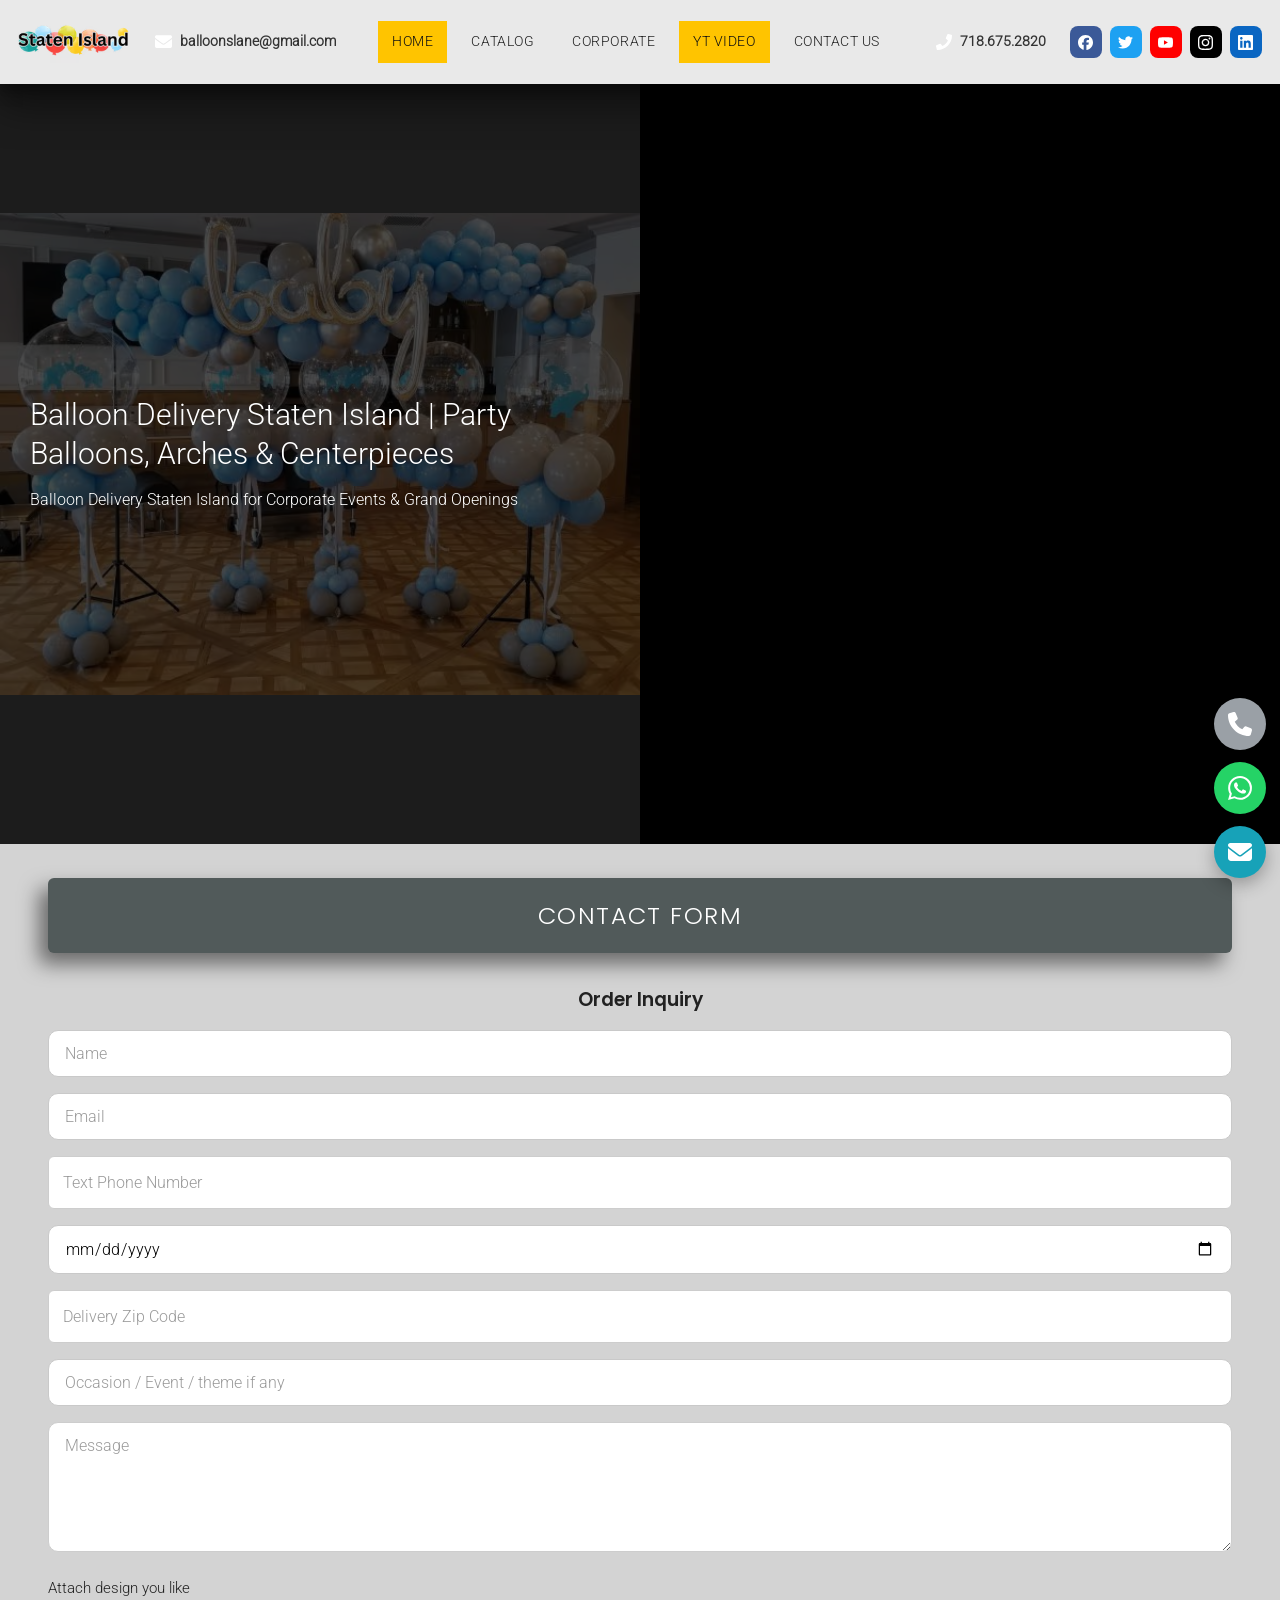
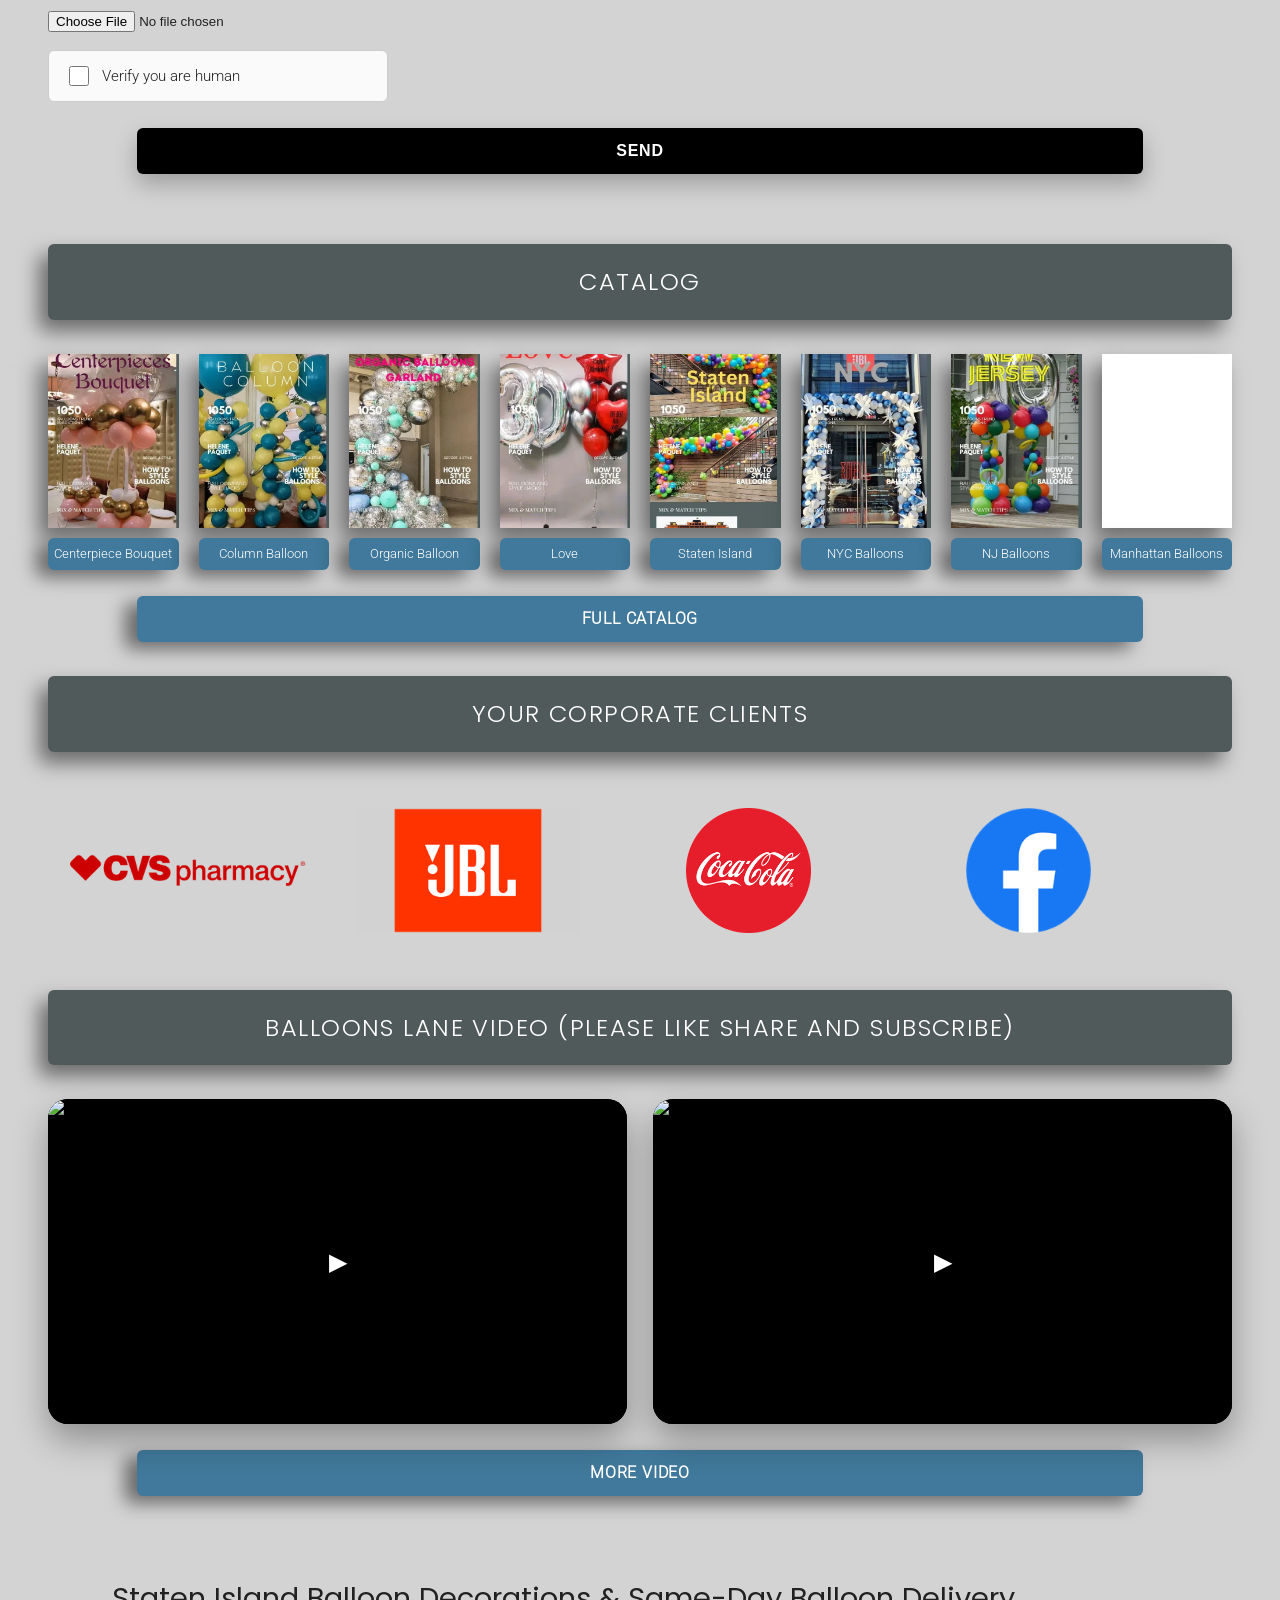
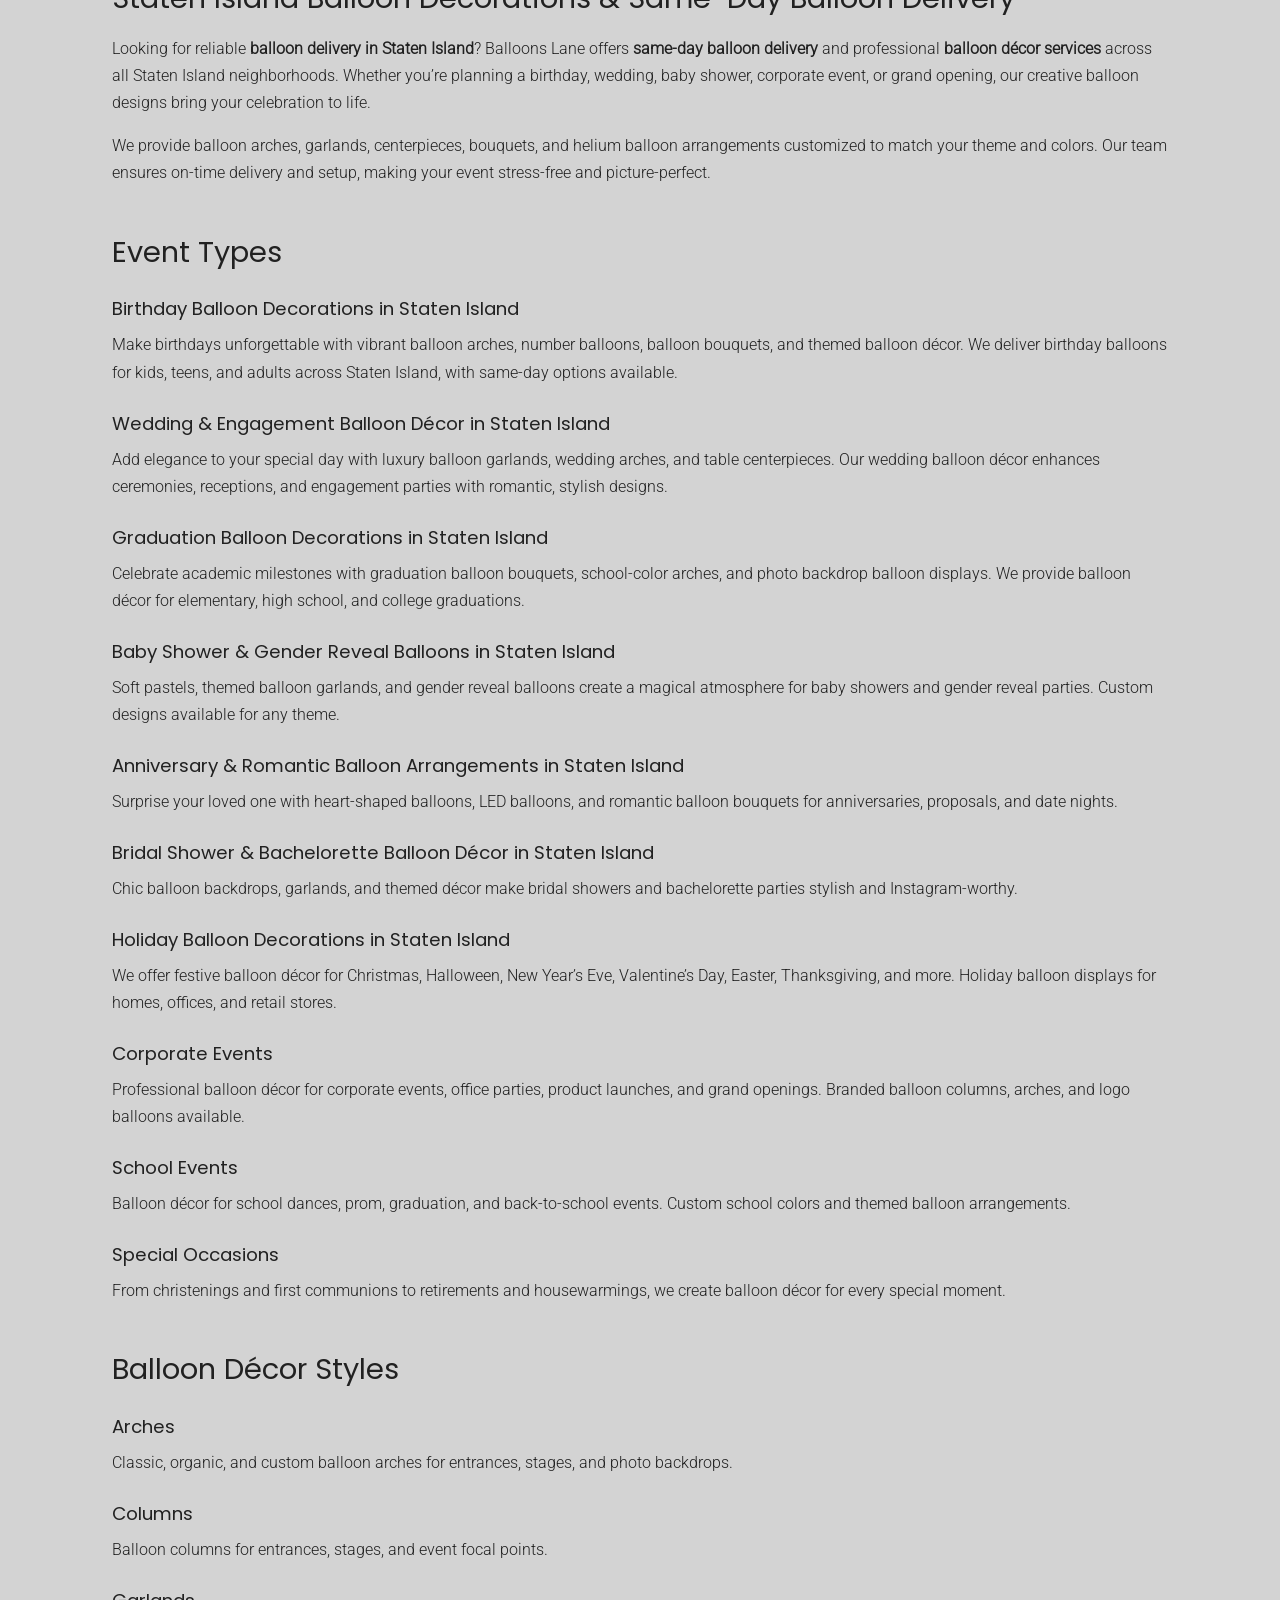
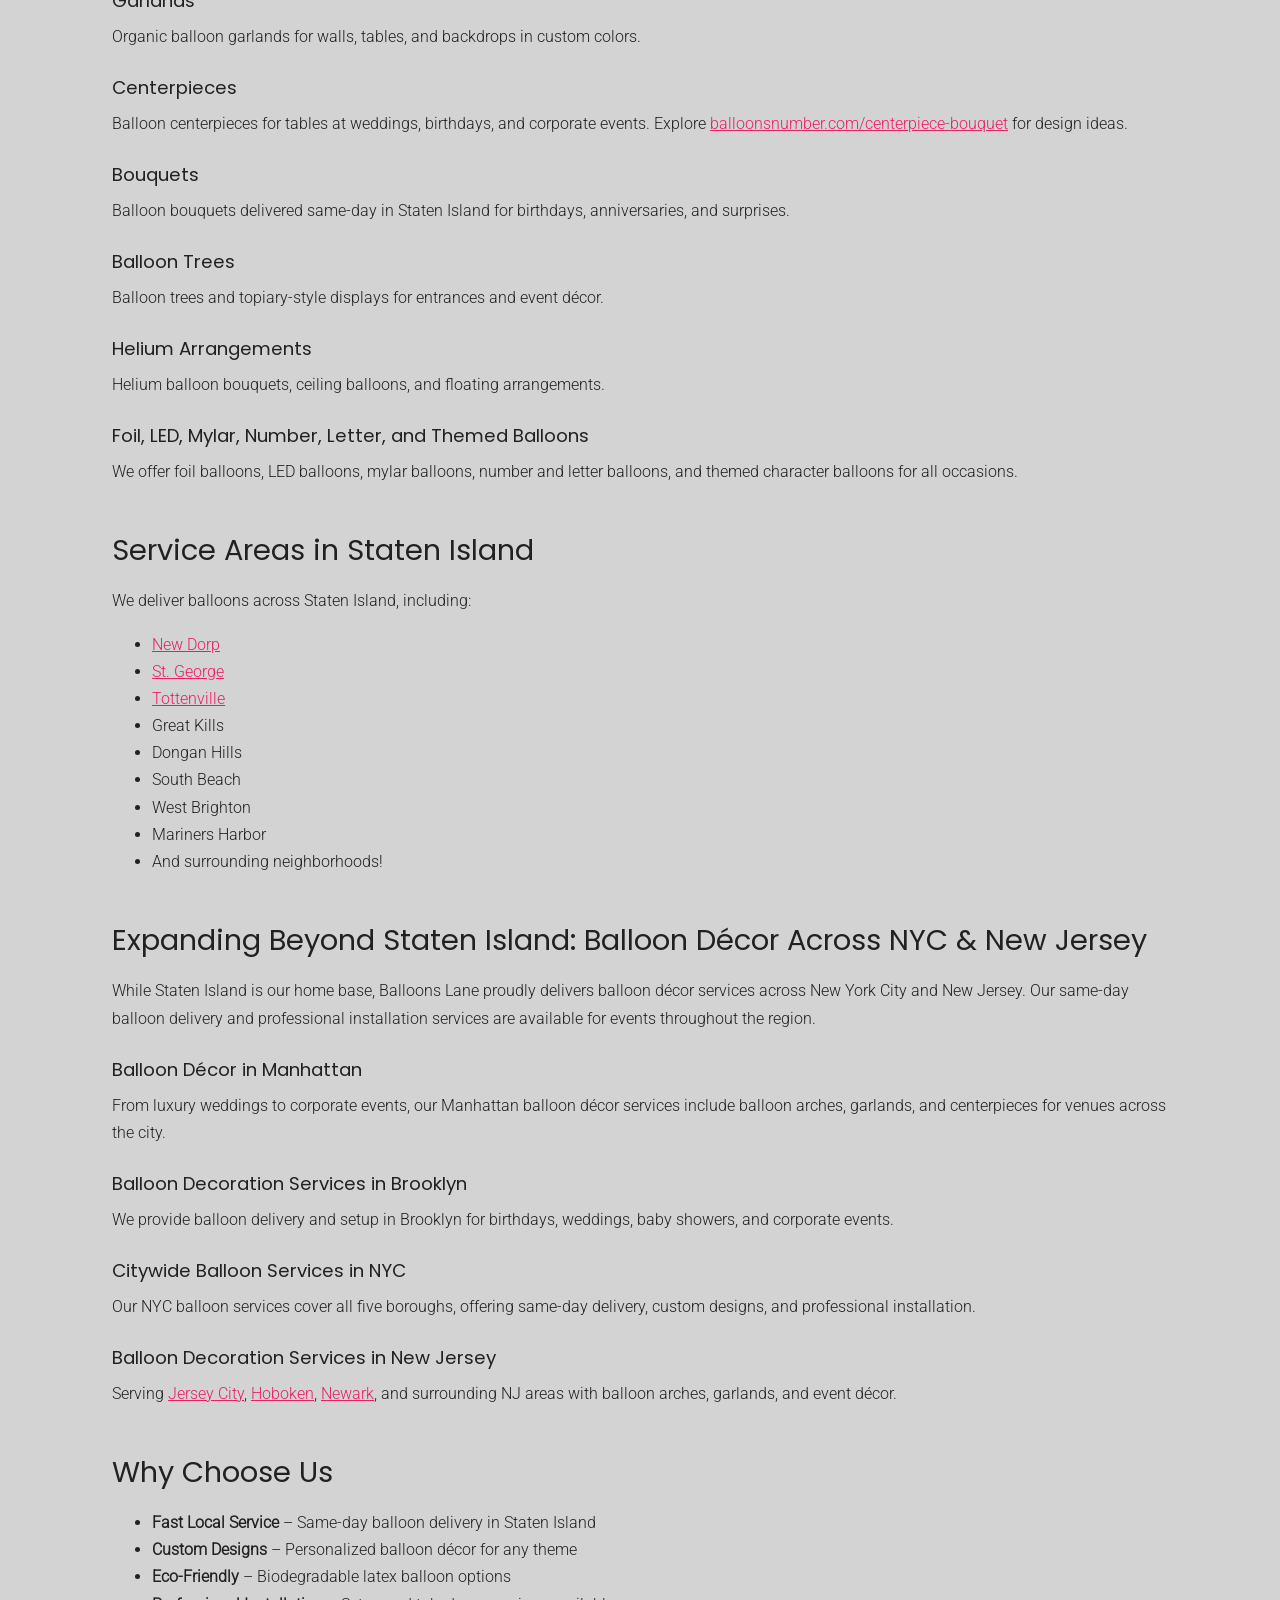
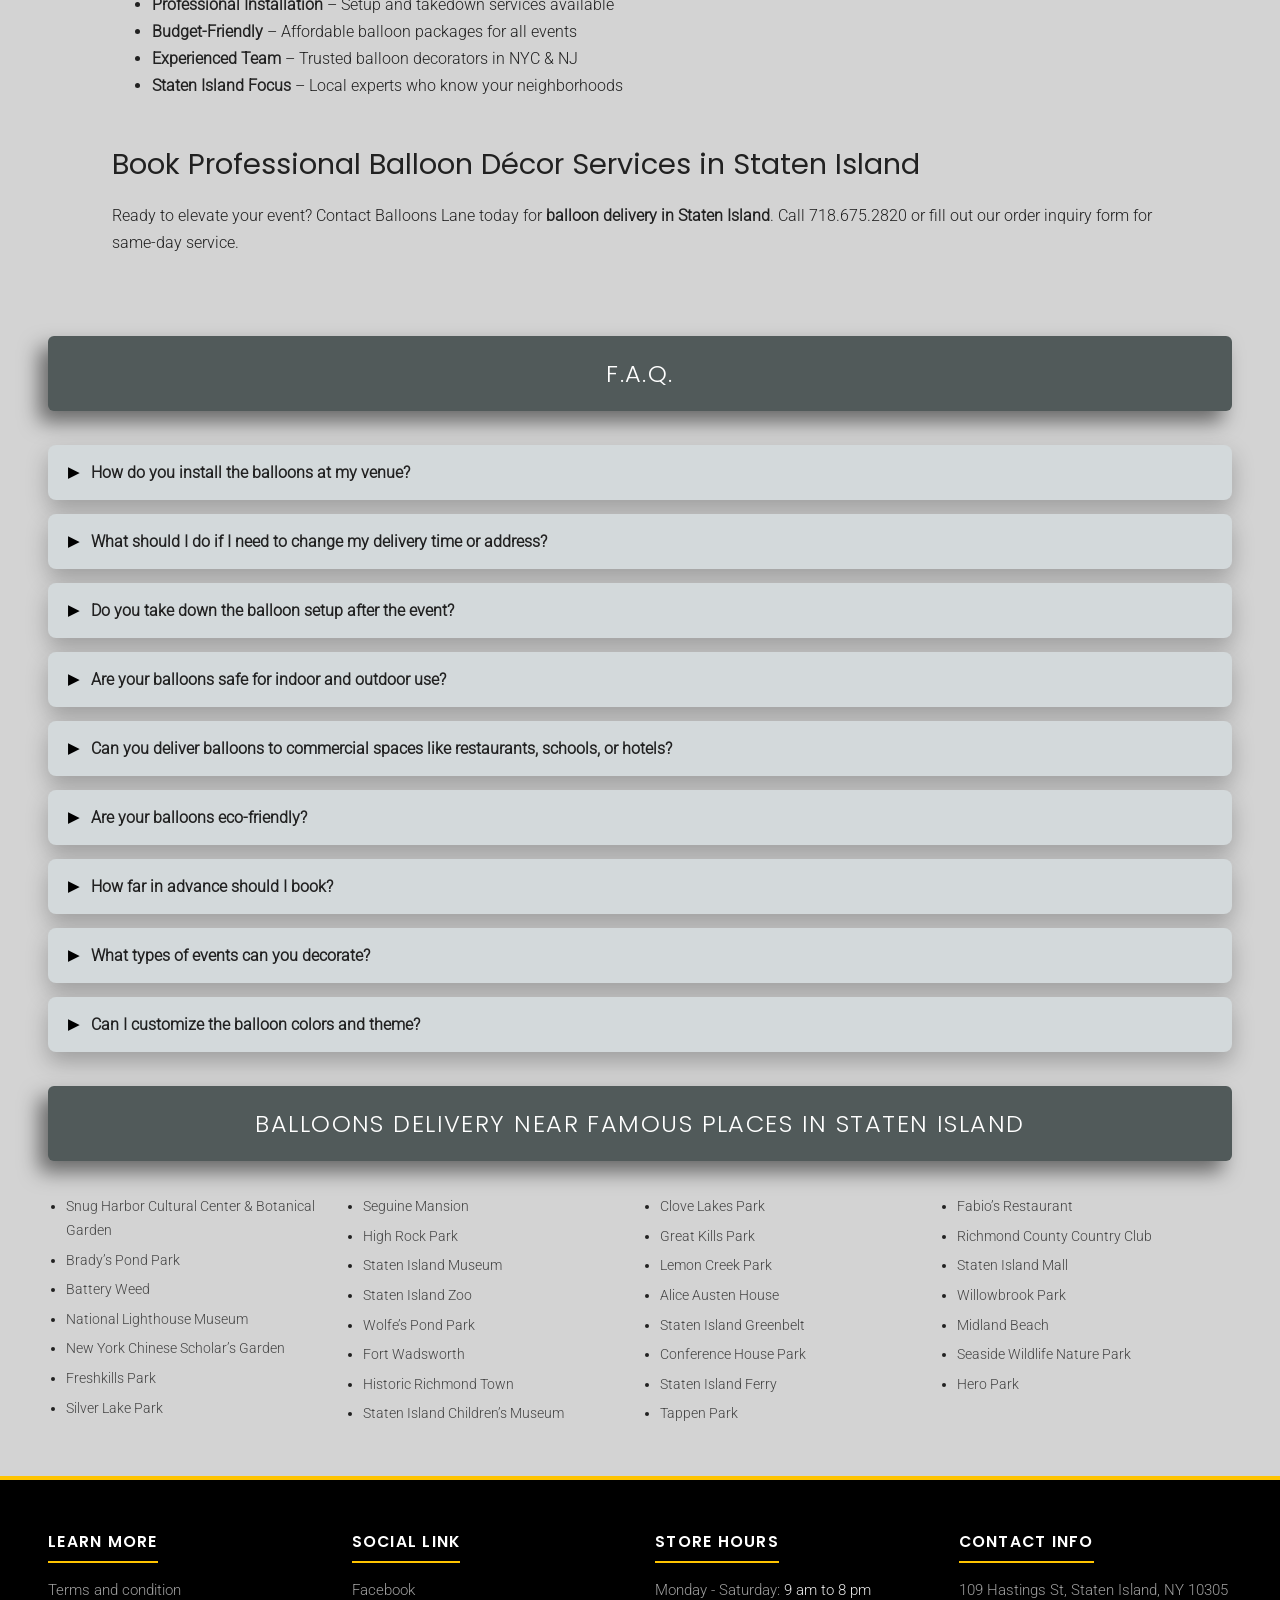
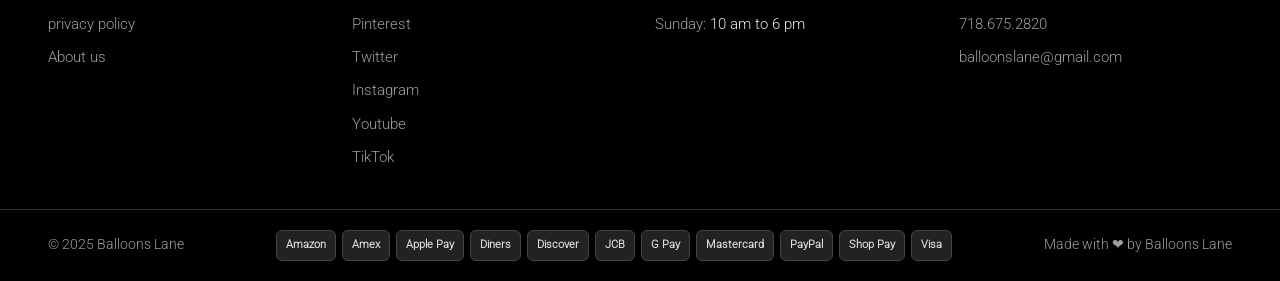
==== commit 07deeebc: "Import website package" ====
--- a/index.html
+++ b/index.html
@@ -1,4 +1,4 @@
-<!DOCTYPE html><html lang="en"> <head><meta charset="utf-8"><meta name="viewport" content="width=device-width, initial-scale=1"><title>Balloon Delivery Staten Island | Same-Day Balloons for Every Occasion</title><meta name="description" content="Looking for balloon delivery in Staten Island, NY? Get same-day delivery on birthday balloons, party decor, arches, and centerpieces. Order now and celebrate in style!"><meta name="robots" content="index, follow"><link rel="canonical" href="https://balloondeliverystatenisland.com/"><meta property="og:type" content="website"><meta property="og:title" content="Balloon Delivery Staten Island | Same-Day Balloons for Every Occasion"><meta property="og:description" content="Looking for balloon delivery in Staten Island, NY? Get same-day delivery on birthday balloons, party decor, arches, and centerpieces. Order now and celebrate in style!"><meta property="og:url" content="https://balloondeliverystatenisland.com/"><meta property="og:image" content="https://balloondeliverystatenisland.com/images/balloon-delivery-staten-island-logo.png"><meta name="twitter:card" content="summary_large_image"><link rel="icon" href="/favicon.ico" sizes="any"><link rel="icon" type="image/png" href="/images/favicon.png"><link rel="apple-touch-icon" href="/images/apple-touch-icon.png"><link rel="preload" as="font" type="font/woff2" href="/fonts/roboto-300-latin.woff2" crossorigin fetchpriority="high"><link rel="preload" as="image" type="image/avif" href="/_astro/baby-shower-balloon-garland-arch-elephant-centerpieces.BlxX73PV_1tzxvV.avif" fetchpriority="high"><style>@font-face{font-family:Open Sans;font-style:normal;font-weight:300;font-display:swap;src:url(/fonts/open-sans-300-latin-ext.woff2) format("woff2");unicode-range:U+0100-02BA,U+02BD-02C5,U+02C7-02CC,U+02CE-02D7,U+02DD-02FF,U+0304,U+0308,U+0329,U+1D00-1DBF,U+1E00-1E9F,U+1EF2-1EFF,U+2020,U+20A0-20AB,U+20AD-20C4,U+2113,U+2C60-2C7F,U+A720-A7FF}@font-face{font-family:Open Sans;font-style:normal;font-weight:300;font-display:swap;src:url(/fonts/open-sans-300-latin.woff2) format("woff2");unicode-range:U+0000-00FF,U+0131,U+0152-0153,U+02BB-02BC,U+02C6,U+02DA,U+02DC,U+0304,U+0308,U+0329,U+2000-206F,U+20AC,U+2122,U+2191,U+2193,U+2212,U+2215,U+FEFF,U+FFFD}@font-face{font-family:Poppins;font-style:normal;font-weight:300;font-display:swap;src:url(/fonts/poppins-300-latin-ext.woff2) format("woff2");unicode-range:U+0100-02BA,U+02BD-02C5,U+02C7-02CC,U+02CE-02D7,U+02DD-02FF,U+0304,U+0308,U+0329,U+1D00-1DBF,U+1E00-1E9F,U+1EF2-1EFF,U+2020,U+20A0-20AB,U+20AD-20C4,U+2113,U+2C60-2C7F,U+A720-A7FF}@font-face{font-family:Poppins;font-style:normal;font-weight:300;font-display:swap;src:url(/fonts/poppins-300-latin.woff2) format("woff2");unicode-range:U+0000-00FF,U+0131,U+0152-0153,U+02BB-02BC,U+02C6,U+02DA,U+02DC,U+0304,U+0308,U+0329,U+2000-206F,U+20AC,U+2122,U+2191,U+2193,U+2212,U+2215,U+FEFF,U+FFFD}@font-face{font-family:Poppins;font-style:normal;font-weight:400;font-display:swap;src:url(/fonts/poppins-400-latin-ext.woff2) format("woff2");unicode-range:U+0100-02BA,U+02BD-02C5,U+02C7-02CC,U+02CE-02D7,U+02DD-02FF,U+0304,U+0308,U+0329,U+1D00-1DBF,U+1E00-1E9F,U+1EF2-1EFF,U+2020,U+20A0-20AB,U+20AD-20C4,U+2113,U+2C60-2C7F,U+A720-A7FF}@font-face{font-family:Poppins;font-style:normal;font-weight:400;font-display:swap;src:url(/fonts/poppins-400-latin.woff2) format("woff2");unicode-range:U+0000-00FF,U+0131,U+0152-0153,U+02BB-02BC,U+02C6,U+02DA,U+02DC,U+0304,U+0308,U+0329,U+2000-206F,U+20AC,U+2122,U+2191,U+2193,U+2212,U+2215,U+FEFF,U+FFFD}@font-face{font-family:Poppins;font-style:normal;font-weight:500;font-display:swap;src:url(/fonts/poppins-500-latin-ext.woff2) format("woff2");unicode-range:U+0100-02BA,U+02BD-02C5,U+02C7-02CC,U+02CE-02D7,U+02DD-02FF,U+0304,U+0308,U+0329,U+1D00-1DBF,U+1E00-1E9F,U+1EF2-1EFF,U+2020,U+20A0-20AB,U+20AD-20C4,U+2113,U+2C60-2C7F,U+A720-A7FF}@font-face{font-family:Poppins;font-style:normal;font-weight:500;font-display:swap;src:url(/fonts/poppins-500-latin.woff2) format("woff2");unicode-range:U+0000-00FF,U+0131,U+0152-0153,U+02BB-02BC,U+02C6,U+02DA,U+02DC,U+0304,U+0308,U+0329,U+2000-206F,U+20AC,U+2122,U+2191,U+2193,U+2212,U+2215,U+FEFF,U+FFFD}@font-face{font-family:Poppins;font-style:normal;font-weight:600;font-display:swap;src:url(/fonts/poppins-600-latin-ext.woff2) format("woff2");unicode-range:U+0100-02BA,U+02BD-02C5,U+02C7-02CC,U+02CE-02D7,U+02DD-02FF,U+0304,U+0308,U+0329,U+1D00-1DBF,U+1E00-1E9F,U+1EF2-1EFF,U+2020,U+20A0-20AB,U+20AD-20C4,U+2113,U+2C60-2C7F,U+A720-A7FF}@font-face{font-family:Poppins;font-style:normal;font-weight:600;font-display:swap;src:url(/fonts/poppins-600-latin.woff2) format("woff2");unicode-range:U+0000-00FF,U+0131,U+0152-0153,U+02BB-02BC,U+02C6,U+02DA,U+02DC,U+0304,U+0308,U+0329,U+2000-206F,U+20AC,U+2122,U+2191,U+2193,U+2212,U+2215,U+FEFF,U+FFFD}@font-face{font-family:Roboto;font-style:normal;font-weight:300;font-display:swap;src:url(/fonts/roboto-300-latin-ext.woff2) format("woff2");unicode-range:U+0100-02BA,U+02BD-02C5,U+02C7-02CC,U+02CE-02D7,U+02DD-02FF,U+0304,U+0308,U+0329,U+1D00-1DBF,U+1E00-1E9F,U+1EF2-1EFF,U+2020,U+20A0-20AB,U+20AD-20C4,U+2113,U+2C60-2C7F,U+A720-A7FF}@font-face{font-family:Roboto;font-style:normal;font-weight:300;font-display:swap;src:url(/fonts/roboto-300-latin.woff2) format("woff2");unicode-range:U+0000-00FF,U+0131,U+0152-0153,U+02BB-02BC,U+02C6,U+02DA,U+02DC,U+0304,U+0308,U+0329,U+2000-206F,U+20AC,U+2122,U+2191,U+2193,U+2212,U+2215,U+FEFF,U+FFFD}:root{--yellow:#FFC400;--yellow-dark:#E0A800;--header-gray:#515A5A;--body-gray:#D3D3D3;--band-gray:#515A5A;--hero-dark:#5E5E5E;--ink:#212121;--muted:#9E9E9E;--card-blue:#40799B;--link-pink:#E91E63;--black:#000000;--wa-green:#25D366;--teal:#17A2B8;--fab-gray:#9AA0A6;--shadow-soft:0 16px 34px rgba(0,0,0,.32);--shadow-card:0 10px 22px rgba(0,0,0,.25);--shadow-product:-9px 11px 20px 0px rgba(0, 0, 0, .5);--shadow-band:-9px 11px 20px 0px rgba(0, 0, 0, .5);--radius:6px}*{box-sizing:border-box}html{scroll-behavior:smooth}body{margin:0;font-family:Segoe UI,Roboto,Helvetica Neue,Arial,sans-serif;color:var(--ink);background:var(--body-gray);line-height:1.7}h1,h2,h3,h4{line-height:1.35;margin:0 0 .6em;font-family:Poppins,Comfortaa,Segoe UI,sans-serif}img{max-width:100%;height:auto;display:block}a{color:var(--link-pink)}.container{max-width:none;width:100%;margin:0 auto;padding:0 clamp(16px,4vw,48px)}.band{background:var(--band-gray);border-radius:var(--radius);box-shadow:var(--shadow-band);text-align:center;padding:22px 18px;margin:34px auto;max-width:none}.band h2,.band h3{font-family:Poppins,Segoe UI,sans-serif;font-weight:300;text-transform:uppercase;letter-spacing:.06em;margin:0;color:#000;font-size:24px;line-height:.1}.band .sub{margin:.4em 0 0;color:#555;font-size:.95rem}.site-header{position:static;top:0;z-index:50;background:var(--header-gray);box-shadow:0 6px 14px #00000059,0 20px 38px #00000080}.header-contact{display:flex;align-items:center;gap:8px;font-size:.9rem;color:#fff}.header-contact a{color:#fff;text-decoration:none;font-weight:600}.main-nav a{text-decoration:none;color:#fff;font-weight:400;font-size:.85rem;text-transform:uppercase;letter-spacing:.04em;padding:9px 14px;border-radius:0;white-space:nowrap;transition:background .2s,color .2s}.main-nav a:hover,.main-nav a.active{background:#000;color:#fff}.nav-toggle{display:none;margin-left:auto;background:none;border:0;cursor:pointer;font-size:1.7rem;line-height:1;color:#fff;padding:6px 10px}.header-social a{width:32px;height:32px;border-radius:8px;background:#555;color:#fff;display:flex;align-items:center;justify-content:center;text-decoration:none;font-size:.8rem;font-weight:700}.hero-split{display:flex;padding:0;background:#5e5e5e;min-height:780px}.hero-pane{position:relative;width:50%}.hero-left{background:#5e5e5e;display:flex;flex-direction:column;justify-content:center}.hero-left:before{content:"";position:absolute;inset:0;background:#0009}.hero-left-text{position:relative;padding:90px 34px 90px 30px}.hero-left-text h1{font-family:Open Sans,sans-serif;font-size:clamp(25px,1.1rem + 1.6vw,34px);font-weight:300;color:#fff;line-height:1.3;text-wrap:balance;margin:0}.hero-left-text p{font-family:Roboto,sans-serif;font-size:clamp(13.5px,.7rem + .5vw,15.5px);font-weight:300;color:var(--yellow);margin:14px 0 0}.hero-right{overflow:hidden;background:#000}.hero-right video{position:absolute;inset:0;width:100%;height:100%;object-fit:cover;display:block}.video-section{background:#000;padding:40px 20px}.video-single{max-width:none;margin:0 auto;border-radius:18px;overflow:hidden;box-shadow:var(--shadow-soft)}.video-single iframe{width:100%;aspect-ratio:16/9;border:0;display:block}.btn{display:inline-block;border:0;cursor:pointer;text-decoration:none;font-weight:600;line-height:1;text-transform:uppercase;letter-spacing:.05em;border-radius:6px;box-shadow:var(--shadow-card);transition:transform .15s,box-shadow .15s}.btn:hover{transform:translateY(-2px)}.btn-yellow{background:var(--yellow);color:#222;padding:15px 46px;font-size:1rem}.btn-yellow:hover{background:var(--yellow-dark)}.btn-blue{background:var(--card-blue);color:#fff;padding:11px 26px;font-size:.85rem;border-radius:6px;box-shadow:var(--shadow-card)}.btn-wide{display:block;width:85%;margin:26px auto;text-align:center}.inquiry-form{background:transparent;border-radius:0;box-shadow:none;padding:6px 0 10px;max-width:none;margin:0 auto}.inquiry-form .row{display:grid;grid-template-columns:1fr 1fr;gap:16px}.inquiry-form .field{margin-bottom:16px}.inquiry-form label{display:block;font-weight:600;margin-bottom:6px;font-size:.92rem}.inquiry-form ::placeholder{color:#9a9a9a}.inquiry-form input[type=text],.inquiry-form input[type=email],.inquiry-form input[type=tel],.inquiry-form input[type=date],.inquiry-form select,.inquiry-form textarea{width:100%;padding:13px 16px;border:1px solid #c9c9c9;border-radius:10px;font-size:1rem;font-family:inherit;background:#fff}.inquiry-form textarea{border-radius:10px;min-height:130px;resize:vertical}.inquiry-form input:focus,.inquiry-form select:focus,.inquiry-form textarea:focus{outline:2px solid var(--yellow);border-color:var(--yellow)}.form-note{font-size:.85rem;color:#666;text-align:center;margin-top:12px}.card-grid{display:grid;grid-template-columns:repeat(auto-fill,minmax(240px,1fr));gap:26px;margin:26px 0}.cat-card{background:#fff;border-radius:var(--radius);box-shadow:var(--shadow-card);overflow:hidden;text-align:center;padding-bottom:20px;display:flex;flex-direction:column}.cat-card img{width:100%;aspect-ratio:1/1;object-fit:cover}.cat-card h3{font-size:1.05rem;margin:14px 12px 6px;text-transform:uppercase;letter-spacing:.03em}.cat-card p{font-size:.9rem;color:#555;margin:0 14px 14px;flex:1}.cat-card .btn-blue{margin:0 16px}.gallery-grid{display:grid;grid-template-columns:repeat(auto-fill,minmax(200px,1fr));gap:18px;margin:22px 0}.gallery-grid figure{margin:0;background:#fff;border-radius:12px;overflow:hidden;box-shadow:var(--shadow-card)}.gallery-grid img{width:100%;aspect-ratio:1/1;object-fit:cover}.gallery-grid figcaption{padding:10px;font-size:.82rem;text-align:center;color:#444}.corp-wrap{position:relative;max-width:none;margin:0 auto;padding:0;overflow:hidden}.corp-track{display:flex;width:max-content;padding:10px 0;animation:corp-scroll 30s linear infinite}.corp-logo{flex:0 0 280px;background:transparent;border-radius:0;box-shadow:none;height:150px;display:flex;align-items:center;justify-content:center;padding:10px 14px}.corp-logo img{max-width:240px;max-height:125px;width:auto;height:auto;object-fit:contain}@keyframes corp-scroll{0%{transform:translate(0)}to{transform:translate(-50%)}}@media(prefers-reduced-motion:reduce){.corp-track{animation:none}}.video-grid{display:grid;grid-template-columns:1fr 1fr;gap:26px;max-width:none;margin:0 auto}.video-card{border:0;border-radius:20px;overflow:hidden;background:#000;box-shadow:var(--shadow-soft)}.more-video{text-align:center;margin-top:18px}.seo-copy{max-width:1350px;box-sizing:border-box;margin:0 auto;text-align:center;padding:10px clamp(16px,4vw,48px) 30px}.seo-copy h2{font-size:clamp(1.3rem,2.6vw,1.8rem);margin:1.6em 0 .6em}.seo-copy h3{font-size:1.15rem;margin:1.4em 0 .5em}.seo-copy h4{font-size:1.05rem;margin:1.2em 0 .4em}.seo-copy p{margin:0 0 1em}.check-list{list-style:none;padding:0;margin:1em auto;max-width:640px;text-align:center}.check-list li{margin:.45em 0}.check-list li:before{content:"✔ ";color:#2e7d32;font-weight:800}.faq{max-width:none;margin:0 auto}.faq-item{background:#d3d9db;border-radius:8px;box-shadow:var(--shadow-card);margin-bottom:14px;overflow:hidden}.faq-q{width:100%;text-align:left;background:none;border:0;cursor:pointer;padding:18px 20px;font-size:1rem;font-weight:700;color:var(--ink);display:flex;gap:12px;align-items:center;font-family:inherit}.faq-q .marker{color:#000;font-size:.9em}.faq-a{max-height:0;overflow:hidden;transition:max-height .3s ease;padding:0 20px}.faq-item.open .faq-a{max-height:600px;padding:0 20px 18px}.loc-section{max-width:none;margin:0 auto 30px}.loc-grid{columns:6 150px;column-gap:22px;list-style:none;padding:0;margin:0}.loc-grid li{break-inside:avoid;margin-bottom:.4em;font-size:.9rem}.loc-grid a{color:#444;text-decoration:none}.loc-grid a:hover{color:var(--link-pink)}.review-grid{display:grid;grid-template-columns:repeat(auto-fill,minmax(280px,1fr));gap:24px;max-width:none;margin:0 auto}.review-card{background:#fff;border-radius:var(--radius);box-shadow:var(--shadow-card);padding:24px;text-align:center}.review-card img{width:72px;height:72px;border-radius:50%;object-fit:cover;margin:0 auto 12px}.review-card h4{margin:0 0 8px}.review-card p{font-size:.92rem;color:#555;margin:0}.contact-hero{background:var(--hero-dark);color:#fff;text-align:center;padding:60px 20px}.contact-hero h1{font-size:clamp(1.8rem,3.4vw,2.6rem);margin:0}.contact-cards{display:grid;grid-template-columns:repeat(auto-fit,minmax(240px,1fr));gap:22px;max-width:none;margin:34px auto}.contact-card{background:#fff;border-radius:var(--radius);box-shadow:var(--shadow-card);padding:28px;text-align:center}.contact-card h3{margin:0 0 10px;text-transform:uppercase;font-size:1rem;letter-spacing:.05em}.contact-card a{color:var(--ink);font-weight:700;text-decoration:none;font-size:1.05rem}.contact-card a:hover{color:var(--link-pink)}.map-embed{max-width:none;margin:0 auto 34px;border-radius:var(--radius);overflow:hidden;box-shadow:var(--shadow-soft)}.map-embed iframe{width:100%;height:380px;border:0;display:block}.social-row{display:flex;gap:12px;justify-content:center;margin:18px 0 40px}.social-row a{width:48px;height:48px;border-radius:12px;background:#333;color:#fff;display:flex;align-items:center;justify-content:center;text-decoration:none;font-weight:800;font-size:.85rem}.social-row a:hover{background:var(--yellow);color:#222}.site-footer{background:var(--black);color:var(--muted);margin-top:50px;border-top:4px solid var(--yellow)}.footer-grid{max-width:none;margin:0 auto;padding:48px clamp(16px,4vw,48px) 30px;display:grid;grid-template-columns:repeat(auto-fit,minmax(220px,1fr));gap:30px}.footer-grid h4{color:#fff;text-transform:uppercase;letter-spacing:.08em;font-size:.98rem;margin:0 0 16px;padding-bottom:9px;border-bottom:2px solid var(--yellow);display:inline-block}.footer-grid li{margin-bottom:10px;font-size:.94rem;line-height:1.55}.footer-grid a{color:var(--muted);text-decoration:none;transition:color .2s ease}.footer-grid a:hover{color:var(--yellow)}.footer-bottom{border-top:1px solid #333;max-width:none;margin:0 auto;padding:20px clamp(16px,4vw,48px);display:flex;align-items:center;justify-content:space-between;gap:16px;flex-wrap:wrap;font-size:.88rem}.pay-icons{display:flex;gap:8px;flex-wrap:wrap;justify-content:center}.contact-hero-banner{position:relative;background:linear-gradient(135deg,#2e6e9e,#5aa0c8,#e8730c);color:#fff;text-align:center;min-height:100vh;min-height:100svh;display:flex;align-items:center;justify-content:center;padding:90px 20px 120px}.contact-hero-inner{width:100%}.contact-hero-inner h1{font-size:clamp(2.9rem,6vw,4.4rem);margin:0 0 .3em;color:#fff;font-weight:700;text-shadow:0 2px 16px rgba(0,0,0,.5)}.contact-hero-inner .order-link{margin:.3em 0}.contact-hero-inner .order-link a{color:#fff;font-size:2rem;font-weight:600;text-decoration:none;text-shadow:0 2px 12px rgba(0,0,0,.5)}.contact-hero-inner .order-link a:hover{text-decoration:underline}.contact-hero-inner .lane-domain{color:#fff;opacity:.85;font-size:1.1rem;margin:.3em 0 0}.wave-divider{display:block;width:100%;height:70px;position:absolute;left:0;bottom:-1px}.wave-divider.top{top:-1px;bottom:auto;transform:scaleY(-1)}.info-bar-section{padding:10px 20px 30px;text-align:center}.info-bar{background:#cd6b2f;border-radius:6px;box-shadow:-16px 17px 17px #00000080;max-width:1250px;margin:36px auto 0;position:relative;z-index:2;display:grid;grid-template-columns:repeat(3,1fr);gap:14px;padding:30px 26px;color:#fff}.info-cell{display:flex;flex-direction:column;align-items:center;gap:10px}.info-icon{display:block;line-height:0}.info-icon svg{width:52px;height:52px;fill:#ffc72f}.info-cell a{color:#fff;text-decoration:none;font-size:1.2rem;font-weight:500}.info-cell a:hover{text-decoration:underline}.designs-section{position:relative;background:#62a9a4;text-align:center;margin:50px 0 0;padding:110px 20px}.designs-inner p{color:#fff;font-size:1.15rem;margin:0 0 18px}.designs-inner .btn{display:block;width:200px;margin:0 auto 14px;border-radius:42px;box-shadow:-15px 11px 19px #00000080}.designs-inner .btn-orange{background:#d3602d;padding:14px 50px}.designs-inner .btn-orange:hover{background:#d3602d}.designs-inner .btn-yellow-sm{background:#f90;color:#fff;padding:15px 30px}.btn-orange{background:#e67e22;color:#fff;padding:12px 30px;font-size:.95rem}.btn-orange:hover{background:#d35400}.btn-yellow-sm{background:var(--yellow);color:#8a6d00;padding:12px 30px;font-size:.95rem}.store-policy{text-align:center;padding:40px 20px 50px}.store-policy h2{font-size:1.6rem;font-weight:400;margin:0 0 .5em}.store-policy p{margin:0;color:#333}@media(max-width:700px){.info-bar{grid-template-columns:1fr;margin-top:-20px}.contact-hero-banner{padding:60px 20px 100px}}.fab-phone{background:var(--fab-gray)}.fab-wa{background:var(--wa-green)}.fab-mail{background:var(--teal)}@media(max-width:860px){.hero-split{flex-direction:column;min-height:0}.hero-pane{width:100%}.hero-right{aspect-ratio:16/9;min-height:0}.hero-left{min-height:560px}@media(max-width:600px){.hero-left{aspect-ratio:9/16;min-height:0}}.hero-left-text{padding:70px 24px 70px 30px}.hero-left{padding:40px 24px}.video-grid,.inquiry-form .row{grid-template-columns:1fr}.inquiry-form{padding:24px 18px}.nav-toggle{display:block}.main-nav{display:none;position:absolute;top:100%;left:0;right:0;z-index:55;flex-direction:column;flex-wrap:nowrap;gap:0;margin:0;background:var(--header-gray);box-shadow:0 18px 24px #00000059;padding:6px 0}.main-nav.open{display:flex}.main-nav a{padding:13px 20px;font-size:.95rem}.header-contact span.hide-m,.header-social{display:none}}.yt-facade{position:relative;width:100%;padding:0;border:0;background:#000;cursor:pointer;display:block}.yt-facade img{width:100%;aspect-ratio:16/9;object-fit:cover;display:block}.yt-facade .yt-play{position:absolute;top:50%;left:50%;transform:translate(-50%,-50%);width:64px;height:64px;border-radius:50%;background:#000000a6;color:#fff;font-size:1.5rem;display:flex;align-items:center;justify-content:center}.yt-facade:hover .yt-play,.yt-facade:focus-visible .yt-play{background:var(--yellow);color:#222}.video-card iframe{width:100%;aspect-ratio:16/9;border:0;display:block}:focus-visible{outline:3px solid var(--card-blue);outline-offset:2px}@media(prefers-reduced-motion:reduce){*,*:before,*:after{animation-duration:.01ms!important;transition-duration:.01ms!important;scroll-behavior:auto!important}}.header-social a{transition:filter .2s ease}.sr-only{position:absolute;width:1px;height:1px;overflow:hidden;clip:rect(0 0 0 0);white-space:nowrap}.cat-row{display:grid;grid-template-columns:repeat(8,1fr);gap:14px;margin:26px 0 6px}.cat-mini{display:block;text-decoration:none}.cat-mini img{width:100%;aspect-ratio:3/4;object-fit:cover;border:0;box-shadow:var(--shadow-product);background:#fff}.cat-mini .mini-btn{display:block;text-decoration:none;margin-top:10px;background:var(--card-blue);color:#fff;text-align:center;font-weight:600;font-size:.8rem;line-height:1;padding:10px 6px;border-radius:6px;box-shadow:var(--shadow-product)}.cat-mini:hover .mini-btn{background:#265d84}@media(max-width:1000px){.cat-row{grid-template-columns:repeat(4,1fr)}}@media(max-width:520px){.cat-row{grid-template-columns:1fr}}.seo-copy h2,.seo-copy h3,.seo-copy h4{font-weight:400}.loc-grid{list-style:disc;padding-left:18px}.loc-grid li{font-size:.88rem}.pay-strip{height:28px;width:auto;max-width:100%;margin:0 auto}@media(max-width:520px){.hero-left{min-height:400px}.hero-left-text{padding:54px 18px 54px 20px}.hero-left-text h1{font-size:27px}.hero-left-text p{font-size:14px}}.prod-grid{display:grid;grid-template-columns:repeat(8,1fr);gap:16px;margin:24px 0 40px}.prod-card{display:flex;flex-direction:column}.prod-card img{width:100%;aspect-ratio:3/4;object-fit:cover;border:0;box-shadow:var(--shadow-product);background:#fff}.prod-btn{display:block;margin-top:10px;background:var(--card-blue);color:#fff;text-align:center;font-weight:600;font-size:.8rem;line-height:1;padding:10px 6px;border-radius:6px;box-shadow:var(--shadow-product);text-decoration:none}a.prod-btn:hover{background:#265d84}.prod-btn.static{cursor:default;opacity:.85}@media(max-width:1000px){.prod-grid{grid-template-columns:repeat(4,1fr)}}@media(max-width:520px){.prod-grid{grid-template-columns:repeat(2,1fr)}}.social-row a:nth-child(1){background:#3b5998}.social-row a:nth-child(2){background:#55acee}.social-row a:nth-child(3){background:#262626}.social-row a:nth-child(4){background:#007bb5}.social-row a:nth-child(5){background:#cb2027}.social-row a:nth-child(6){background:#e62117}@media(max-width:1000px){.corp-logo{flex-basis:220px;height:130px}.corp-logo img{max-height:105px}}@media(max-width:560px){.corp-logo{flex-basis:180px;height:110px}.corp-logo img{max-height:88px}}.header-social a img{width:15px;height:15px;display:block}.social-row a img{width:22px;height:22px;display:block}.fab img{width:26px;height:26px;display:block}.contact-form-card{background:#fff;border-radius:var(--radius);box-shadow:var(--shadow-card);max-width:1000px;margin:0 auto 40px;padding:28px}.contact-form-card .field label{position:absolute;width:1px;height:1px;overflow:hidden;clip:rect(0 0 0 0);white-space:nowrap}.contact-form-card .form-note{margin-top:14px}.contact-hero-inner h1,.contact-hero-inner .order-link a,.contact-hero-inner .lane-domain{text-shadow:0 2px 10px rgba(0,0,0,.55)}.map-embed.tall iframe{height:450px}.map-embed.narrow{max-width:1250px}.fab img{width:24px;height:24px}.elementor-shape{overflow:hidden;position:absolute;left:0;width:100%;line-height:0;direction:ltr;z-index:2}.elementor-shape-bottom{bottom:-1px;transform:rotate(180deg)}.elementor-shape svg{display:block;width:calc(213% + 1.3px);height:169px;position:relative;left:50%;transform:translate(-50%) rotateY(180deg)}.elementor-shape .elementor-shape-fill{fill:#e4e6e6}@media(max-width:768px){.elementor-shape svg{width:calc(300% + 1.3px);height:111px}}.social-row a svg{width:22px;height:22px;fill:#fff}.social-row a:hover svg{fill:#222}.fancy-wave{position:absolute;top:-1px;left:0;width:100%;line-height:0;z-index:2}.fancy-wave svg{display:block;width:100%;height:110px}.fancy-wave .w1{fill:#e4e6e6;opacity:.35}.fancy-wave .w2{fill:#e4e6e6;opacity:.6}.fancy-wave .w3{fill:#e4e6e6;opacity:1}@media(max-width:768px){.fancy-wave svg{height:70px}}@media(max-width:700px){.footer-grid{grid-template-columns:1fr 1fr;gap:26px;padding-top:38px}.footer-bottom{justify-content:center;text-align:center}.pay-strip{max-width:100%;height:auto}}@media(max-width:860px){.header-inner{gap:10px 12px}.brand{order:1}.header-contact-email{order:1;margin-left:auto}.header-contact-email span.hide-m{display:inline}.nav-toggle{order:2;margin-left:0}.header-contact-phone{order:2}.header-social{order:2;display:flex;margin-left:auto;gap:6px}.header-social a{width:27px;height:27px;border-radius:6px}.header-social a img{width:13px;height:13px}.header-contact{font-size:.84rem}.header-contact svg{flex:none}}img,iframe,video{max-width:100%}html,body{overflow-x:clip}@media(max-width:700px){.band h2,.band h3{font-size:20px;line-height:1.3}.seo-copy h2{font-size:1.3rem;line-height:1.32}.seo-copy h3{font-size:1.08rem;line-height:1.38}.seo-copy h4{font-size:1rem;line-height:1.42}.seo-copy p{line-height:1.65}.faq-q{line-height:1.4}.inquiry-form input,.inquiry-form select,.inquiry-form textarea{font-size:16px}}.catalog-wrap .loc-section h3{font-family:Roboto,sans-serif;font-size:20px;font-weight:300;color:#000;text-align:left;line-height:1.3;margin:20px 0 8px}.catalog-wrap .loc-section h4{font-family:Roboto,sans-serif;font-size:16px;font-weight:300;color:#000;text-align:left;line-height:1.35;margin:14px 0 6px}.catalog-wrap .loc-grid{font-family:Open Sans,sans-serif;font-size:12px;font-weight:300;color:#000;line-height:1.65}.catalog-wrap .loc-grid li{font-size:12px;margin-bottom:2px}.blocks-grid{display:grid;grid-template-columns:repeat(auto-fill,minmax(215px,1fr));gap:4px 28px;align-items:start;text-align:left}.cat-block{min-width:0}.mini-list{list-style:disc;padding-left:18px;margin:0 0 14px;text-align:left;font-family:Open Sans,sans-serif;font-size:12px;font-weight:300;color:#000;line-height:1.65}.mini-list li{font-size:12px;margin-bottom:2px}.catalog-hero{background:#e4e6e6;color:#111;text-align:center;padding:44px 20px 26px}.catalog-hero h1{font-size:clamp(1.8rem,3.4vw,2.6rem);margin:0;color:#111}.review-marquee{overflow:hidden;padding:26px 0 8px}.review-track{display:flex;gap:22px;width:max-content;animation:review-scroll 60s linear infinite}.review-card{flex:0 0 350px;background:#fff;border:1px solid #e2e6e6;border-radius:14px;box-shadow:0 6px 18px #00000012;padding:22px;text-align:left}.review-head{display:flex;align-items:center;gap:12px;margin-bottom:10px}.review-ava{flex:none;width:46px;height:46px;border-radius:50%;background:linear-gradient(135deg,#ffc72f,#f39c12);color:#fff;display:flex;align-items:center;justify-content:center;font-family:Poppins,sans-serif;font-weight:600;font-size:1rem}.review-card h4{font-family:Poppins,sans-serif;font-size:.95rem;font-weight:600;margin:0;color:#1d1d1f}.review-stars{color:#e8a100;font-size:.8rem;letter-spacing:2px;line-height:1}.review-card p{font-size:.86rem;line-height:1.65;color:#333;margin:0}@keyframes review-scroll{0%{transform:translate(0)}to{transform:translate(-50%)}}@media(max-width:520px){.review-card{flex-basis:300px}}section[id]{scroll-margin-top:96px}@media(max-width:860px){section[id]{scroll-margin-top:148px}}.catalog-wrap .review-card{text-align:left;margin:0}.catalog-wrap .centered-blocks .cat-block h3,.catalog-wrap .centered-blocks .cat-block h4{text-align:center}.catalog-wrap .centered-blocks .mini-list{text-align:center;list-style-position:inside;padding-left:0}.catalog-wrap .centered-blocks .cat-block h3,.catalog-wrap .centered-blocks .cat-block h4{text-align:left}.catalog-wrap .centered-blocks .mini-list{text-align:left;list-style-position:outside;padding-left:18px}.blocks-grid{grid-template-columns:repeat(auto-fit,minmax(215px,240px));justify-content:center}@media(max-width:600px){.hero-left{background-image:url(/images/hero-bg.avif)}}@media(max-width:600px){.container{padding-left:12px;padding-right:12px}.band{padding:16px 12px;margin:24px auto}.band h2,.band h3{font-size:18px}.catalog-hero{padding:28px 12px 18px}.catalog-hero h1{font-size:1.5rem}.contact-hero{padding:40px 12px}.contact-hero h1{font-size:1.5rem}.contact-hero-banner{padding:60px 12px 90px}.contact-hero-inner h1{font-size:2.1rem}.contact-hero-inner .order-link a{font-size:1.4rem}.contact-hero-inner .lane-domain{font-size:.95rem}.catalog-wrap .loc-section{margin-bottom:22px}.catalog-wrap .loc-section h3{font-size:17px}.catalog-wrap .loc-section h4{font-size:14px}.seo-copy{padding:8px 12px 20px}.seo-copy h2{font-size:1.2rem}.video-section{padding:28px 12px}.card-grid{gap:18px;margin:18px 0}.cat-card{padding-bottom:16px}.cat-card h3{font-size:.98rem}.gallery-grid{gap:14px;margin:16px 0}.video-grid{gap:18px}.review-marquee{padding:18px 0 4px}.review-card{padding:18px 16px}.faq-item{margin-bottom:10px}.faq-q{padding:14px 16px}.faq-item.open .faq-a{padding:0 16px 14px}.inquiry-form{padding:16px 12px}.contact-form-card{padding:20px 16px;margin-bottom:28px}.contact-cards{margin:24px auto;gap:16px}.contact-card{padding:20px 16px}.map-embed{margin-bottom:24px}.map-embed iframe{height:300px}.map-embed.tall iframe{height:360px}.info-bar-section{padding:8px 12px 20px}.info-bar{padding:22px 16px;gap:10px}.info-icon svg{width:40px;height:40px}.info-cell a{font-size:1rem}.designs-section{padding:60px 12px}.designs-inner p{font-size:1rem}.store-policy{padding:28px 12px 36px}.store-policy h2{font-size:1.3rem}.social-row{margin:14px 0 28px}.social-row a{width:44px;height:44px}.footer-grid{padding:32px 12px 20px;gap:20px}.footer-bottom{padding:14px 12px}.header-inner{padding:8px 12px}.brand img{height:52px}.btn-yellow{padding:13px 28px}.btn-blue{padding:10px 20px}}.field-error{color:#b71c1c;font-size:.85rem;margin:6px 0 0}.field-invalid{border-color:#b71c1c!important}.inquiry-form button[type=submit]:disabled{opacity:.7}@media(min-width:1024px){.blocks-grid--5{grid-template-columns:repeat(5,1fr)}.blocks-grid--6{grid-template-columns:repeat(6,1fr)}.blocks-grid--4{grid-template-columns:repeat(4,1fr)}.blocks-grid--5,.blocks-grid--6,.blocks-grid--4{gap:4px 14px}}@media(min-width:700px)and (max-width:1023px){.blocks-grid--5,.blocks-grid--6{grid-template-columns:repeat(3,1fr)}.blocks-grid--4{grid-template-columns:repeat(2,1fr)}}@media(min-width:520px)and (max-width:699px){.blocks-grid--5,.blocks-grid--6,.blocks-grid--4{grid-template-columns:repeat(2,1fr)}}@media(max-width:519px){.blocks-grid--5,.blocks-grid--6,.blocks-grid--4{grid-template-columns:1fr}}.school-logo{display:flex;align-items:flex-end;gap:6px;line-height:1}.school-logo-word{font-family:Poppins,sans-serif;font-weight:600;font-size:34px;letter-spacing:-.02em;color:#fff;text-transform:lowercase}.school-logo-balloons{display:flex;gap:2px;padding-bottom:8px}.school-logo-balloons i{display:block;width:14px;height:18px;border-radius:50%/55% 55% 45% 45%}.school-logo-balloons i:nth-child(1){background:#2e6e9e}.school-logo-balloons i:nth-child(2){background:#ffc400}.school-logo-balloons i:nth-child(3){background:#e91e63}@media(max-width:640px){.school-logo-word{font-size:26px}}.hero-left{background:url(/images/hero-bg.avif) center 20%/cover no-repeat}.corp-text-logo{font-family:Poppins,sans-serif;font-weight:600;font-size:28px;color:#111;white-space:nowrap}html,body{overflow-x:hidden;max-width:100%}section,div,header,footer,main{max-width:100%}.band{background:#515a5a;color:#fff}.band h2,.band h3{color:#fff;line-height:1.3}.hero-split{background:#5e5e5e;margin-top:-20px}.hero-left-text h1{font-family:Roboto,sans-serif;font-size:30px;font-weight:400;color:#fff;background:transparent;border-radius:0;box-shadow:none}.hero-left-text p{font-family:Roboto,sans-serif;font-weight:200;color:#fff}.btn-blue{background:#40799b;color:#fff!important;padding:15px 46px;font-size:1rem;box-shadow:-12px 7px 18px #00000080}.btn-blue:hover,.btn-blue:focus{background:#40799b;color:#fff!important}.btn-send{background:#000;color:#fff!important;padding:15px 46px;font-size:1rem}.btn-send:hover,.btn-send:focus{background:#000;color:#fff!important}.btn-send:disabled{opacity:.75}.cat-mini .mini-btn,.prod-btn{font-family:Roboto,sans-serif;font-weight:300;color:#fff!important;box-shadow:-12px 7px 18px #00000080}.cat-mini img,.prod-card img{box-shadow:-9px 11px 20px #00000080}.seo-copy{width:90%;max-width:90%;margin:0 auto}.seo-copy ul{text-align:left;max-width:100%}.form-note-error{color:#b71c1c;font-weight:600}.form-note-success{color:#1b5e20;font-weight:600}.inquiry-form input,.inquiry-form textarea,.inquiry-form select{border-color:#cdcdcd}.inquiry-form input[type=number]{width:100%;padding:12px 14px;border:1px solid #CDCDCD;border-radius:6px;font:inherit;background:#fff}.list-heading{font-size:1.05rem;font-weight:400;margin:0 0 .5em}.loc-grid-6{columns:6 150px}.review-ava-img{width:56px;height:56px;border-radius:50%;object-fit:cover;flex:0 0 auto}.pay-icons{display:flex;flex-wrap:wrap;gap:6px;justify-content:center;max-width:100%}.pay-icons span{background:#222;border:1px solid #444;border-radius:6px;color:#ddd;font-size:.68rem;font-weight:700;padding:5px 9px;white-space:nowrap}.contact-hero-banner{background:#5e5e5e}.contact-hero-img{position:absolute;inset:0;width:100%;height:100%;object-fit:cover;object-position:top center;display:block}.contact-hero-banner:before{content:"";position:absolute;inset:0;background:#00000080;z-index:1}.contact-hero-inner{position:relative;z-index:2}.contact-hero-inner h1{font-family:Open Sans,sans-serif;font-size:71px;font-weight:500;color:#fff;text-align:center}.contact-hero-inner .order-link a{font-family:Open Sans,sans-serif;font-size:38px;font-weight:400;color:#fff}.elementor-shape .elementor-shape-fill{fill:#d0d3d4}.info-bar-section{background:#d0d3d4}.info-bar{background:#62a9a4}.info-cell h3{margin:0;font-weight:500}.info-cell h3 a{color:#e7e7e7}.contact-social{display:flex;gap:14px;justify-content:center;margin-top:26px;flex-wrap:wrap}.contact-social a{display:inline-flex}.contact-map iframe{width:100%;height:600px;border:0;display:block}.designs-section{background:#d0d3d4}.designs-section h2{color:#212121}.designs-buttons{display:flex;gap:20px;justify-content:center;flex-wrap:wrap;margin-top:22px}.btn-catalog{background:#d3602d;color:#fff!important;border-radius:42px;padding:14px 50px;box-shadow:-15px 11px 19px #00000080}.btn-catalog:hover,.btn-catalog:focus{background:#d3602d;color:#fff!important}.btn-colors{background:#f90;color:#fff!important;border-radius:42px;padding:15px 30px;box-shadow:-15px 11px 19px #00000080}.btn-colors:hover,.btn-colors:focus{background:#f90;color:#fff!important}.policy-section{text-align:center;padding:40px 20px 50px}.policy-section h2{font-size:1.6rem;font-weight:400;margin:0 0 .5em}.policy-section p{margin:0;color:#333}.legal-page{background:#5e5e5e;color:#fff}.legal-inner{width:90%;max-width:90%;margin:0 auto;padding:40px 0 60px}.legal-inner a{color:#fff;text-decoration:underline}.legal-inner h2,.legal-inner h3,.legal-inner h4{color:#fff}.legal-icons{display:flex;gap:16px;margin-top:24px}.cat-row,.prod-grid{grid-template-columns:repeat(8,minmax(0,1fr))}.blocks-grid--5{grid-template-columns:repeat(5,minmax(0,1fr))}.blocks-grid--6{grid-template-columns:repeat(6,minmax(0,1fr))}@media(max-width:1024px){.cat-row,.prod-grid{grid-template-columns:repeat(4,minmax(0,1fr))}.blocks-grid--5,.blocks-grid--6{grid-template-columns:repeat(3,minmax(0,1fr))}.loc-grid-6{columns:4 150px}.contact-hero-inner h1{font-size:56px}}@media(max-width:899px){.hero-split{flex-direction:column;min-height:0}.hero-pane{width:100%}.hero-right{display:none}.hero-left{min-height:560px}.loc-grid-6{columns:3 150px}.contact-hero-inner h1{font-size:48px}.contact-hero-inner .order-link a{font-size:32px}}@media(max-width:779px){.cat-row,.prod-grid,.blocks-grid--5,.blocks-grid--6{grid-template-columns:repeat(2,minmax(0,1fr))}.loc-grid-6{columns:2 150px}.hero-left{min-height:480px}.contact-hero-inner h1{font-size:40px}.contact-map iframe{height:420px}}@media(max-width:480px){.cat-row{grid-template-columns:minmax(0,1fr)}.prod-grid{grid-template-columns:repeat(2,minmax(0,1fr))}.blocks-grid--5,.blocks-grid--6{grid-template-columns:minmax(0,1fr)}.loc-grid-6{columns:1}.band h2,.band h3{font-size:19px}.hero-left-text h1{font-size:26px}.contact-hero-inner h1{font-size:34px}.contact-hero-inner .order-link a{font-size:26px}.designs-buttons{flex-direction:column;align-items:center}}.hero-left{background:#5e5e5e}.site-header{position:sticky;top:0;z-index:50;background:#e9e9e9;box-shadow:0 6px 14px #00000059,0 20px 38px #00000080}.header-inner{position:relative;max-width:1280px;margin:0 auto;padding:10px 18px;display:flex;align-items:center;gap:24px;flex-wrap:wrap}.brand{display:flex;align-items:center;text-decoration:none}.brand img{height:64px;width:auto;display:block}.header-contact{display:flex;align-items:center;gap:8px;font-size:.9rem;color:#333}.header-contact a{color:#333;text-decoration:none;font-weight:600}.main-nav{margin:0 auto;display:flex;gap:10px;flex-wrap:nowrap;justify-content:center}.main-nav a,.main-nav a:link,.main-nav a:visited{color:#212121;text-decoration:none;font-weight:400;font-size:.85rem;text-transform:uppercase;letter-spacing:.04em;padding:9px 14px;border-radius:0;white-space:nowrap;transition:background .2s,color .2s}.main-nav a:hover{background:#000;color:#fff}.main-nav a.active{background:#ffc400;color:#111}.nav-toggle{display:none;margin-left:auto;background:none;border:0;cursor:pointer;font-size:1.7rem;line-height:1;color:#111;padding:6px 10px}.header-social{display:flex;gap:8px}.header-social a{width:32px;height:32px;border-radius:8px;background:#555;color:#fff;display:flex;align-items:center;justify-content:center;text-decoration:none;font-size:.8rem;font-weight:700;transition:filter .2s ease}.header-social a:hover{filter:brightness(1.35)}.header-social a:nth-child(1){background:#3b5998}.header-social a:nth-child(2){background:#1da1f2}.header-social a:nth-child(3){background:red}.header-social a:nth-child(4){background:#000}.header-social a:nth-child(5){background:#0a66c2}.site-footer{background:#000;color:#9e9e9e;margin-top:50px;border-top:4px solid #FFC400}.footer-grid{max-width:none;margin:0 auto;padding:48px clamp(16px,4vw,48px) 30px;display:grid;grid-template-columns:repeat(auto-fit,minmax(220px,1fr));gap:30px;border-bottom:1px solid #333}.footer-grid h4{color:#fff;text-transform:uppercase;letter-spacing:.08em;font-size:.98rem;margin:0 0 16px;padding-bottom:9px;border-bottom:2px solid #FFC400;display:inline-block}.footer-grid ul{list-style:none;padding:0;margin:0}.footer-grid li{margin-bottom:10px;font-size:.94rem;line-height:1.55;color:#9e9e9e}.footer-grid li span{color:#e8e8e8}.footer-grid a{color:#9e9e9e;text-decoration:none;transition:color .2s ease}.footer-grid a:hover{color:#ffc400}.footer-bottom{border-top:0;max-width:1350px;margin:0 auto;padding:20px clamp(16px,4vw,48px);display:flex;align-items:center;justify-content:space-between;gap:16px;flex-wrap:wrap;font-size:.88rem}@media(min-width:701px){.pay-strip{height:44px}}.fab-stack{position:fixed;right:14px;bottom:22px;display:flex;flex-direction:column;gap:12px;z-index:60}.fab{width:52px;height:52px;border-radius:50%;display:flex;align-items:center;justify-content:center;color:#fff;text-decoration:none;font-size:1.3rem;box-shadow:0 6px 18px #0000004d}.fab-phone{background:#9aa0a6}.fab-wa{background:#25d366}.fab-mail{background:#17a2b8}@media(max-width:860px){.nav-toggle{display:block}.main-nav{display:none;position:absolute;top:100%;left:0;right:0;z-index:55;flex-direction:column;flex-wrap:nowrap;gap:0;margin:0;background:#e9e9e9;box-shadow:0 18px 24px #00000059;padding:6px 0}.main-nav.open{display:flex}.main-nav a{padding:13px 20px;font-size:.95rem}.header-inner{gap:10px 12px}.brand{order:1}.header-contact-email{order:1;margin-left:auto}.header-contact-email span.hide-m{display:inline}.nav-toggle{order:2;margin-left:0}.header-contact-phone{order:2}.header-social{order:2;display:flex;margin-left:auto;gap:6px}.header-social a{width:27px;height:27px;border-radius:6px}.header-social a img{width:13px;height:13px}.header-contact{font-size:.84rem}.header-contact svg{flex:none}}@media(max-width:700px){.footer-grid{grid-template-columns:1fr 1fr;gap:26px;padding:38px 12px 20px}.footer-bottom{justify-content:center;text-align:center;padding:14px 12px}.pay-strip{max-width:100%;height:auto}.header-inner{padding:8px 12px}.brand img{height:52px}}@media(max-width:460px){.footer-grid{grid-template-columns:1fr}}#contact .container,.inquiry-form{max-width:1280px}#catalog-contact{max-width:1280px;margin:0 auto}.contact-form-card{max-width:1280px}.cat-row{gap:32px 20px}.seo-copy{text-align:left}.loc-grid-6{columns:4 150px}@media(max-width:899px){.loc-grid-6{columns:2 150px}}@media(max-width:520px){.loc-grid-6{columns:1}}.blocks-grid{display:block;columns:4 215px;column-gap:28px}.blocks-grid .cat-block{break-inside:avoid;margin-bottom:14px}.catalog-title{text-align:center;font-weight:400;font-size:1.4rem;margin:26px 0 10px}.prod-grid{gap:38px 16px}.text-cols{display:grid;grid-template-columns:repeat(5,minmax(0,1fr));gap:28px;align-items:start;text-align:left}.text-col{min-width:0}.text-col .cat-block{margin-bottom:14px}@media(max-width:1024px){.text-cols{grid-template-columns:repeat(3,minmax(0,1fr))}}@media(max-width:700px){.text-cols{grid-template-columns:repeat(2,minmax(0,1fr))}}@media(max-width:480px){.text-cols{grid-template-columns:minmax(0,1fr)}}.text-cols-6{grid-template-columns:repeat(6,minmax(0,1fr))}@media(max-width:1024px){.text-cols-6{grid-template-columns:repeat(3,minmax(0,1fr))}}@media(max-width:700px){.text-cols-6{grid-template-columns:repeat(2,minmax(0,1fr))}}@media(max-width:480px){.text-cols-6{grid-template-columns:minmax(0,1fr)}}.contact-hero-banner{min-height:680px}.hero-sub{display:flex;justify-content:center;align-items:baseline;gap:28px;flex-wrap:wrap}.contact-hero-inner .lane-domain{font-size:1.7rem;font-weight:600;opacity:1;text-shadow:0 2px 12px rgba(0,0,0,.5)}.info-bar{max-width:860px}.contact-map{max-width:860px;margin:0 auto}.contact-map iframe{height:450px}.designs-wave{position:absolute;left:0;width:100%;height:70px;display:block}.designs-wave path{fill:#d0d3d4}.designs-wave-top{top:-1px;transform:scaleY(-1)}.designs-wave-bottom{bottom:-1px}@media(max-width:700px){.contact-hero-banner{min-height:480px}.contact-map iframe{height:340px}}.info-bar{background:#cd6b2f}.designs-section{background:#62a9a4}.designs-section h2{color:#fff;font-weight:400}.designs-buttons{flex-direction:column;align-items:center;gap:16px}.designs-buttons .btn{text-transform:none;font-size:1rem}.contact-social a{width:38px;height:38px;border-radius:6px;display:inline-flex;align-items:center;justify-content:center}.contact-social a:nth-child(1){background:#3b5998}.contact-social a:nth-child(2){background:#1da1f2}.contact-social a:nth-child(3){background:#111}.contact-social a:nth-child(4){background:#0a66c2}.contact-social a:nth-child(5){background:#e60023}.contact-social a:nth-child(6){background:red}
+<!DOCTYPE html><html lang="en"> <head><meta charset="utf-8"><meta name="viewport" content="width=device-width, initial-scale=1"><title>Balloon Delivery Staten Island | Same-Day Balloons for Every Occasion</title><meta name="description" content="Looking for balloon delivery in Staten Island, NY? Get same-day delivery on birthday balloons, party decor, arches, and centerpieces. Order now and celebrate in style!"><meta name="robots" content="index, follow"><link rel="canonical" href="https://balloondeliverystatenisland.com/"><meta property="og:type" content="website"><meta property="og:title" content="Balloon Delivery Staten Island | Same-Day Balloons for Every Occasion"><meta property="og:description" content="Looking for balloon delivery in Staten Island, NY? Get same-day delivery on birthday balloons, party decor, arches, and centerpieces. Order now and celebrate in style!"><meta property="og:url" content="https://balloondeliverystatenisland.com/"><meta property="og:image" content="https://balloondeliverystatenisland.com/images/balloon-delivery-staten-island-logo.png"><meta name="twitter:card" content="summary_large_image"><link rel="icon" href="/favicon.ico" sizes="any"><link rel="icon" type="image/png" href="/images/favicon.png"><link rel="apple-touch-icon" href="/images/apple-touch-icon.png"><link rel="preload" as="font" type="font/woff2" href="/fonts/roboto-300-latin.woff2" crossorigin fetchpriority="high"><link rel="preload" as="image" type="image/avif" href="/_astro/baby-shower-balloon-garland-arch-elephant-centerpieces.BlxX73PV_1tzxvV.avif" fetchpriority="high"><style>@font-face{font-family:Open Sans;font-style:normal;font-weight:300;font-display:swap;src:url(/fonts/open-sans-300-latin-ext.woff2) format("woff2");unicode-range:U+0100-02BA,U+02BD-02C5,U+02C7-02CC,U+02CE-02D7,U+02DD-02FF,U+0304,U+0308,U+0329,U+1D00-1DBF,U+1E00-1E9F,U+1EF2-1EFF,U+2020,U+20A0-20AB,U+20AD-20C4,U+2113,U+2C60-2C7F,U+A720-A7FF}@font-face{font-family:Open Sans;font-style:normal;font-weight:300;font-display:swap;src:url(/fonts/open-sans-300-latin.woff2) format("woff2");unicode-range:U+0000-00FF,U+0131,U+0152-0153,U+02BB-02BC,U+02C6,U+02DA,U+02DC,U+0304,U+0308,U+0329,U+2000-206F,U+20AC,U+2122,U+2191,U+2193,U+2212,U+2215,U+FEFF,U+FFFD}@font-face{font-family:Poppins;font-style:normal;font-weight:300;font-display:swap;src:url(/fonts/poppins-300-latin-ext.woff2) format("woff2");unicode-range:U+0100-02BA,U+02BD-02C5,U+02C7-02CC,U+02CE-02D7,U+02DD-02FF,U+0304,U+0308,U+0329,U+1D00-1DBF,U+1E00-1E9F,U+1EF2-1EFF,U+2020,U+20A0-20AB,U+20AD-20C4,U+2113,U+2C60-2C7F,U+A720-A7FF}@font-face{font-family:Poppins;font-style:normal;font-weight:300;font-display:swap;src:url(/fonts/poppins-300-latin.woff2) format("woff2");unicode-range:U+0000-00FF,U+0131,U+0152-0153,U+02BB-02BC,U+02C6,U+02DA,U+02DC,U+0304,U+0308,U+0329,U+2000-206F,U+20AC,U+2122,U+2191,U+2193,U+2212,U+2215,U+FEFF,U+FFFD}@font-face{font-family:Poppins;font-style:normal;font-weight:400;font-display:swap;src:url(/fonts/poppins-400-latin-ext.woff2) format("woff2");unicode-range:U+0100-02BA,U+02BD-02C5,U+02C7-02CC,U+02CE-02D7,U+02DD-02FF,U+0304,U+0308,U+0329,U+1D00-1DBF,U+1E00-1E9F,U+1EF2-1EFF,U+2020,U+20A0-20AB,U+20AD-20C4,U+2113,U+2C60-2C7F,U+A720-A7FF}@font-face{font-family:Poppins;font-style:normal;font-weight:400;font-display:swap;src:url(/fonts/poppins-400-latin.woff2) format("woff2");unicode-range:U+0000-00FF,U+0131,U+0152-0153,U+02BB-02BC,U+02C6,U+02DA,U+02DC,U+0304,U+0308,U+0329,U+2000-206F,U+20AC,U+2122,U+2191,U+2193,U+2212,U+2215,U+FEFF,U+FFFD}@font-face{font-family:Poppins;font-style:normal;font-weight:500;font-display:swap;src:url(/fonts/poppins-500-latin-ext.woff2) format("woff2");unicode-range:U+0100-02BA,U+02BD-02C5,U+02C7-02CC,U+02CE-02D7,U+02DD-02FF,U+0304,U+0308,U+0329,U+1D00-1DBF,U+1E00-1E9F,U+1EF2-1EFF,U+2020,U+20A0-20AB,U+20AD-20C4,U+2113,U+2C60-2C7F,U+A720-A7FF}@font-face{font-family:Poppins;font-style:normal;font-weight:500;font-display:swap;src:url(/fonts/poppins-500-latin.woff2) format("woff2");unicode-range:U+0000-00FF,U+0131,U+0152-0153,U+02BB-02BC,U+02C6,U+02DA,U+02DC,U+0304,U+0308,U+0329,U+2000-206F,U+20AC,U+2122,U+2191,U+2193,U+2212,U+2215,U+FEFF,U+FFFD}@font-face{font-family:Poppins;font-style:normal;font-weight:600;font-display:swap;src:url(/fonts/poppins-600-latin-ext.woff2) format("woff2");unicode-range:U+0100-02BA,U+02BD-02C5,U+02C7-02CC,U+02CE-02D7,U+02DD-02FF,U+0304,U+0308,U+0329,U+1D00-1DBF,U+1E00-1E9F,U+1EF2-1EFF,U+2020,U+20A0-20AB,U+20AD-20C4,U+2113,U+2C60-2C7F,U+A720-A7FF}@font-face{font-family:Poppins;font-style:normal;font-weight:600;font-display:swap;src:url(/fonts/poppins-600-latin.woff2) format("woff2");unicode-range:U+0000-00FF,U+0131,U+0152-0153,U+02BB-02BC,U+02C6,U+02DA,U+02DC,U+0304,U+0308,U+0329,U+2000-206F,U+20AC,U+2122,U+2191,U+2193,U+2212,U+2215,U+FEFF,U+FFFD}@font-face{font-family:Roboto;font-style:normal;font-weight:300;font-display:swap;src:url(/fonts/roboto-300-latin-ext.woff2) format("woff2");unicode-range:U+0100-02BA,U+02BD-02C5,U+02C7-02CC,U+02CE-02D7,U+02DD-02FF,U+0304,U+0308,U+0329,U+1D00-1DBF,U+1E00-1E9F,U+1EF2-1EFF,U+2020,U+20A0-20AB,U+20AD-20C4,U+2113,U+2C60-2C7F,U+A720-A7FF}@font-face{font-family:Roboto;font-style:normal;font-weight:300;font-display:swap;src:url(/fonts/roboto-300-latin.woff2) format("woff2");unicode-range:U+0000-00FF,U+0131,U+0152-0153,U+02BB-02BC,U+02C6,U+02DA,U+02DC,U+0304,U+0308,U+0329,U+2000-206F,U+20AC,U+2122,U+2191,U+2193,U+2212,U+2215,U+FEFF,U+FFFD}:root{--yellow:#FFC400;--yellow-dark:#E0A800;--header-gray:#515A5A;--body-gray:#D3D3D3;--band-gray:#515A5A;--hero-dark:#5E5E5E;--ink:#212121;--muted:#9E9E9E;--card-blue:#40799B;--link-pink:#E91E63;--black:#000000;--wa-green:#25D366;--teal:#17A2B8;--fab-gray:#9AA0A6;--shadow-soft:0 16px 34px rgba(0,0,0,.32);--shadow-card:0 10px 22px rgba(0,0,0,.25);--shadow-product:-9px 11px 20px 0px rgba(0, 0, 0, .5);--shadow-band:-9px 11px 20px 0px rgba(0, 0, 0, .5);--radius:6px}*{box-sizing:border-box}html{scroll-behavior:smooth}body{margin:0;font-family:Segoe UI,Roboto,Helvetica Neue,Arial,sans-serif;color:var(--ink);background:var(--body-gray);line-height:1.7}h1,h2,h3,h4{line-height:1.35;margin:0 0 .6em;font-family:Poppins,Comfortaa,Segoe UI,sans-serif}img{max-width:100%;height:auto;display:block}a{color:var(--link-pink)}.container{max-width:none;width:100%;margin:0 auto;padding:0 clamp(16px,4vw,48px)}.band{background:var(--band-gray);border-radius:var(--radius);box-shadow:var(--shadow-band);text-align:center;padding:22px 18px;margin:34px auto;max-width:none}.band h2,.band h3{font-family:Poppins,Segoe UI,sans-serif;font-weight:300;text-transform:uppercase;letter-spacing:.06em;margin:0;color:#000;font-size:24px;line-height:.1}.band .sub{margin:.4em 0 0;color:#555;font-size:.95rem}.site-header{position:static;top:0;z-index:50;background:var(--header-gray);box-shadow:0 6px 14px #00000059,0 20px 38px #00000080}.header-contact{display:flex;align-items:center;gap:8px;font-size:.9rem;color:#fff}.header-contact a{color:#fff;text-decoration:none;font-weight:600}.main-nav a{text-decoration:none;color:#fff;font-weight:400;font-size:.85rem;text-transform:uppercase;letter-spacing:.04em;padding:9px 14px;border-radius:0;white-space:nowrap;transition:background .2s,color .2s}.main-nav a:hover,.main-nav a.active{background:#000;color:#fff}.nav-toggle{display:none;margin-left:auto;background:none;border:0;cursor:pointer;font-size:1.7rem;line-height:1;color:#fff;padding:6px 10px}.header-social a{width:32px;height:32px;border-radius:8px;background:#555;color:#fff;display:flex;align-items:center;justify-content:center;text-decoration:none;font-size:.8rem;font-weight:700}.hero-split{display:flex;padding:0;background:#5e5e5e;min-height:780px}.hero-pane{position:relative;width:50%}.hero-left{background:#5e5e5e;display:flex;flex-direction:column;justify-content:center}.hero-left:before{content:"";position:absolute;inset:0;background:#0009}.hero-left-text{position:relative;padding:90px 34px 90px 30px}.hero-left-text h1{font-family:Open Sans,sans-serif;font-size:clamp(25px,1.1rem + 1.6vw,34px);font-weight:300;color:#fff;line-height:1.3;text-wrap:balance;margin:0}.hero-left-text p{font-family:Roboto,sans-serif;font-size:clamp(13.5px,.7rem + .5vw,15.5px);font-weight:300;color:var(--yellow);margin:14px 0 0}.hero-right{overflow:hidden;background:#000}.hero-right video{position:absolute;inset:0;width:100%;height:100%;object-fit:cover;display:block}.video-section{background:#000;padding:40px 20px}.video-single{max-width:none;margin:0 auto;border-radius:18px;overflow:hidden;box-shadow:var(--shadow-soft)}.video-single iframe{width:100%;aspect-ratio:16/9;border:0;display:block}.btn{display:inline-block;border:0;cursor:pointer;text-decoration:none;font-weight:600;line-height:1;text-transform:uppercase;letter-spacing:.05em;border-radius:6px;box-shadow:var(--shadow-card);transition:transform .15s,box-shadow .15s}.btn:hover{transform:translateY(-2px)}.btn-yellow{background:var(--yellow);color:#222;padding:15px 46px;font-size:1rem}.btn-yellow:hover{background:var(--yellow-dark)}.btn-blue{background:var(--card-blue);color:#fff;padding:11px 26px;font-size:.85rem;border-radius:6px;box-shadow:var(--shadow-card)}.btn-wide{display:block;width:85%;margin:26px auto;text-align:center}.inquiry-form{background:transparent;border-radius:0;box-shadow:none;padding:6px 0 10px;max-width:none;margin:0 auto}.inquiry-form .row{display:grid;grid-template-columns:1fr 1fr;gap:16px}.inquiry-form .field{margin-bottom:16px}.inquiry-form label{display:block;font-weight:600;margin-bottom:6px;font-size:.92rem}.inquiry-form ::placeholder{color:#9a9a9a}.inquiry-form input[type=text],.inquiry-form input[type=email],.inquiry-form input[type=tel],.inquiry-form input[type=date],.inquiry-form select,.inquiry-form textarea{width:100%;padding:13px 16px;border:1px solid #c9c9c9;border-radius:10px;font-size:1rem;font-family:inherit;background:#fff}.inquiry-form textarea{border-radius:10px;min-height:130px;resize:vertical}.inquiry-form input:focus,.inquiry-form select:focus,.inquiry-form textarea:focus{outline:2px solid var(--yellow);border-color:var(--yellow)}.form-note{font-size:.85rem;color:#666;text-align:center;margin-top:12px}.card-grid{display:grid;grid-template-columns:repeat(auto-fill,minmax(240px,1fr));gap:26px;margin:26px 0}.cat-card{background:#fff;border-radius:var(--radius);box-shadow:var(--shadow-card);overflow:hidden;text-align:center;padding-bottom:20px;display:flex;flex-direction:column}.cat-card img{width:100%;aspect-ratio:1/1;object-fit:cover}.cat-card h3{font-size:1.05rem;margin:14px 12px 6px;text-transform:uppercase;letter-spacing:.03em}.cat-card p{font-size:.9rem;color:#555;margin:0 14px 14px;flex:1}.cat-card .btn-blue{margin:0 16px}.gallery-grid{display:grid;grid-template-columns:repeat(auto-fill,minmax(200px,1fr));gap:18px;margin:22px 0}.gallery-grid figure{margin:0;background:#fff;border-radius:12px;overflow:hidden;box-shadow:var(--shadow-card)}.gallery-grid img{width:100%;aspect-ratio:1/1;object-fit:cover}.gallery-grid figcaption{padding:10px;font-size:.82rem;text-align:center;color:#444}.corp-wrap{position:relative;max-width:none;margin:0 auto;padding:0;overflow:hidden}.corp-track{display:flex;width:max-content;padding:10px 0;animation:corp-scroll 30s linear infinite}.corp-logo{flex:0 0 280px;background:transparent;border-radius:0;box-shadow:none;height:150px;display:flex;align-items:center;justify-content:center;padding:10px 14px}.corp-logo img{max-width:240px;max-height:125px;width:auto;height:auto;object-fit:contain}@keyframes corp-scroll{0%{transform:translate(0)}to{transform:translate(-50%)}}@media(prefers-reduced-motion:reduce){.corp-track{animation:none}}.video-grid{display:grid;grid-template-columns:1fr 1fr;gap:26px;max-width:none;margin:0 auto}.video-card{border:0;border-radius:20px;overflow:hidden;background:#000;box-shadow:var(--shadow-soft)}.more-video{text-align:center;margin-top:18px}.seo-copy{max-width:1350px;box-sizing:border-box;margin:0 auto;text-align:center;padding:10px clamp(16px,4vw,48px) 30px}.seo-copy h2{font-size:clamp(1.3rem,2.6vw,1.8rem);margin:1.6em 0 .6em}.seo-copy h3{font-size:1.15rem;margin:1.4em 0 .5em}.seo-copy h4{font-size:1.05rem;margin:1.2em 0 .4em}.seo-copy p{margin:0 0 1em}.check-list{list-style:none;padding:0;margin:1em auto;max-width:640px;text-align:center}.check-list li{margin:.45em 0}.check-list li:before{content:"✔ ";color:#2e7d32;font-weight:800}.faq{max-width:none;margin:0 auto}.faq-item{background:#d3d9db;border-radius:8px;box-shadow:var(--shadow-card);margin-bottom:14px;overflow:hidden}.faq-q{width:100%;text-align:left;background:none;border:0;cursor:pointer;padding:18px 20px;font-size:1rem;font-weight:700;color:var(--ink);display:flex;gap:12px;align-items:center;font-family:inherit}.faq-q .marker{color:#000;font-size:.9em}.faq-a{max-height:0;overflow:hidden;transition:max-height .3s ease;padding:0 20px}.faq-item.open .faq-a{max-height:600px;padding:0 20px 18px}.loc-section{max-width:none;margin:0 auto 30px}.loc-grid{columns:6 150px;column-gap:22px;list-style:none;padding:0;margin:0}.loc-grid li{break-inside:avoid;margin-bottom:.4em;font-size:.9rem}.loc-grid a{color:#444;text-decoration:none}.loc-grid a:hover{color:var(--link-pink)}.review-grid{display:grid;grid-template-columns:repeat(auto-fill,minmax(280px,1fr));gap:24px;max-width:none;margin:0 auto}.review-card{background:#fff;border-radius:var(--radius);box-shadow:var(--shadow-card);padding:24px;text-align:center}.review-card img{width:72px;height:72px;border-radius:50%;object-fit:cover;margin:0 auto 12px}.review-card h4{margin:0 0 8px}.review-card p{font-size:.92rem;color:#555;margin:0}.contact-hero{background:var(--hero-dark);color:#fff;text-align:center;padding:60px 20px}.contact-hero h1{font-size:clamp(1.8rem,3.4vw,2.6rem);margin:0}.contact-cards{display:grid;grid-template-columns:repeat(auto-fit,minmax(240px,1fr));gap:22px;max-width:none;margin:34px auto}.contact-card{background:#fff;border-radius:var(--radius);box-shadow:var(--shadow-card);padding:28px;text-align:center}.contact-card h3{margin:0 0 10px;text-transform:uppercase;font-size:1rem;letter-spacing:.05em}.contact-card a{color:var(--ink);font-weight:700;text-decoration:none;font-size:1.05rem}.contact-card a:hover{color:var(--link-pink)}.map-embed{max-width:none;margin:0 auto 34px;border-radius:var(--radius);overflow:hidden;box-shadow:var(--shadow-soft)}.map-embed iframe{width:100%;height:380px;border:0;display:block}.social-row{display:flex;gap:12px;justify-content:center;margin:18px 0 40px}.social-row a{width:48px;height:48px;border-radius:12px;background:#333;color:#fff;display:flex;align-items:center;justify-content:center;text-decoration:none;font-weight:800;font-size:.85rem}.social-row a:hover{background:var(--yellow);color:#222}.site-footer{background:var(--black);color:var(--muted);margin-top:50px;border-top:4px solid var(--yellow)}.footer-grid{max-width:none;margin:0 auto;padding:48px clamp(16px,4vw,48px) 30px;display:grid;grid-template-columns:repeat(auto-fit,minmax(220px,1fr));gap:30px}.footer-grid h4{color:#fff;text-transform:uppercase;letter-spacing:.08em;font-size:.98rem;margin:0 0 16px;padding-bottom:9px;border-bottom:2px solid var(--yellow);display:inline-block}.footer-grid li{margin-bottom:10px;font-size:.94rem;line-height:1.55}.footer-grid a{color:var(--muted);text-decoration:none;transition:color .2s ease}.footer-grid a:hover{color:var(--yellow)}.footer-bottom{border-top:1px solid #333;max-width:none;margin:0 auto;padding:20px clamp(16px,4vw,48px);display:flex;align-items:center;justify-content:space-between;gap:16px;flex-wrap:wrap;font-size:.88rem}.pay-icons{display:flex;gap:8px;flex-wrap:wrap;justify-content:center}.contact-hero-banner{position:relative;background:linear-gradient(135deg,#2e6e9e,#5aa0c8,#e8730c);color:#fff;text-align:center;min-height:100vh;min-height:100svh;display:flex;align-items:center;justify-content:center;padding:90px 20px 120px}.contact-hero-inner{width:100%}.contact-hero-inner h1{font-size:clamp(2.9rem,6vw,4.4rem);margin:0 0 .3em;color:#fff;font-weight:700;text-shadow:0 2px 16px rgba(0,0,0,.5)}.contact-hero-inner .order-link{margin:.3em 0}.contact-hero-inner .order-link a{color:#fff;font-size:2rem;font-weight:600;text-decoration:none;text-shadow:0 2px 12px rgba(0,0,0,.5)}.contact-hero-inner .order-link a:hover{text-decoration:underline}.contact-hero-inner .lane-domain{color:#fff;opacity:.85;font-size:1.1rem;margin:.3em 0 0}.wave-divider{display:block;width:100%;height:70px;position:absolute;left:0;bottom:-1px}.wave-divider.top{top:-1px;bottom:auto;transform:scaleY(-1)}.info-bar-section{padding:10px 20px 30px;text-align:center}.info-bar{background:#cd6b2f;border-radius:6px;box-shadow:-16px 17px 17px #00000080;max-width:1250px;margin:36px auto 0;position:relative;z-index:2;display:grid;grid-template-columns:repeat(3,1fr);gap:14px;padding:30px 26px;color:#fff}.info-cell{display:flex;flex-direction:column;align-items:center;gap:10px}.info-icon{display:block;line-height:0}.info-icon svg{width:52px;height:52px;fill:#ffc72f}.info-cell a{color:#fff;text-decoration:none;font-size:1.2rem;font-weight:500}.info-cell a:hover{text-decoration:underline}.designs-section{position:relative;background:#62a9a4;text-align:center;margin:50px 0 0;padding:110px 20px}.designs-inner p{color:#fff;font-size:1.15rem;margin:0 0 18px}.designs-inner .btn{display:block;width:200px;margin:0 auto 14px;border-radius:42px;box-shadow:-15px 11px 19px #00000080}.designs-inner .btn-orange{background:#d3602d;padding:14px 50px}.designs-inner .btn-orange:hover{background:#d3602d}.designs-inner .btn-yellow-sm{background:#f90;color:#fff;padding:15px 30px}.btn-orange{background:#e67e22;color:#fff;padding:12px 30px;font-size:.95rem}.btn-orange:hover{background:#d35400}.btn-yellow-sm{background:var(--yellow);color:#8a6d00;padding:12px 30px;font-size:.95rem}.store-policy{text-align:center;padding:40px 20px 50px}.store-policy h2{font-size:1.6rem;font-weight:400;margin:0 0 .5em}.store-policy p{margin:0;color:#333}@media(max-width:700px){.info-bar{grid-template-columns:1fr;margin-top:-20px}.contact-hero-banner{padding:60px 20px 100px}}.fab-phone{background:var(--fab-gray)}.fab-wa{background:var(--wa-green)}.fab-mail{background:var(--teal)}@media(max-width:860px){.hero-split{flex-direction:column;min-height:0}.hero-pane{width:100%}.hero-right{aspect-ratio:16/9;min-height:0}.hero-left{min-height:560px}@media(max-width:600px){.hero-left{aspect-ratio:9/16;min-height:0}}.hero-left-text{padding:70px 24px 70px 30px}.hero-left{padding:40px 24px}.video-grid,.inquiry-form .row{grid-template-columns:1fr}.inquiry-form{padding:24px 18px}.nav-toggle{display:block}.main-nav{display:none;position:absolute;top:100%;left:0;right:0;z-index:55;flex-direction:column;flex-wrap:nowrap;gap:0;margin:0;background:var(--header-gray);box-shadow:0 18px 24px #00000059;padding:6px 0}.main-nav.open{display:flex}.main-nav a{padding:13px 20px;font-size:.95rem}.header-contact span.hide-m,.header-social{display:none}}.yt-facade{position:relative;width:100%;padding:0;border:0;background:#000;cursor:pointer;display:block}.yt-facade img{width:100%;aspect-ratio:16/9;object-fit:cover;display:block}.yt-facade .yt-play{position:absolute;top:50%;left:50%;transform:translate(-50%,-50%);width:64px;height:64px;border-radius:50%;background:#000000a6;color:#fff;font-size:1.5rem;display:flex;align-items:center;justify-content:center}.yt-facade:hover .yt-play,.yt-facade:focus-visible .yt-play{background:var(--yellow);color:#222}.video-card iframe{width:100%;aspect-ratio:16/9;border:0;display:block}:focus-visible{outline:3px solid var(--card-blue);outline-offset:2px}@media(prefers-reduced-motion:reduce){*,*:before,*:after{animation-duration:.01ms!important;transition-duration:.01ms!important;scroll-behavior:auto!important}}.header-social a{transition:filter .2s ease}.sr-only{position:absolute;width:1px;height:1px;overflow:hidden;clip:rect(0 0 0 0);white-space:nowrap}.cat-row{display:grid;grid-template-columns:repeat(8,1fr);gap:14px;margin:26px 0 6px}.cat-mini{display:block;text-decoration:none}.cat-mini img{width:100%;aspect-ratio:3/4;object-fit:cover;border:0;box-shadow:var(--shadow-product);background:#fff}.cat-mini .mini-btn{display:block;text-decoration:none;margin-top:10px;background:var(--card-blue);color:#fff;text-align:center;font-weight:600;font-size:.8rem;line-height:1;padding:10px 6px;border-radius:6px;box-shadow:var(--shadow-product)}.cat-mini:hover .mini-btn{background:#265d84}@media(max-width:1000px){.cat-row{grid-template-columns:repeat(4,1fr)}}@media(max-width:520px){.cat-row{grid-template-columns:1fr}}.seo-copy h2,.seo-copy h3,.seo-copy h4{font-weight:400}.loc-grid{list-style:disc;padding-left:18px}.loc-grid li{font-size:.88rem}.pay-strip{height:28px;width:auto;max-width:100%;margin:0 auto}@media(max-width:520px){.hero-left{min-height:400px}.hero-left-text{padding:54px 18px 54px 20px}.hero-left-text h1{font-size:27px}.hero-left-text p{font-size:14px}}.prod-grid{display:grid;grid-template-columns:repeat(8,1fr);gap:16px;margin:24px 0 40px}.prod-card{display:flex;flex-direction:column}.prod-card img{width:100%;aspect-ratio:3/4;object-fit:cover;border:0;box-shadow:var(--shadow-product);background:#fff}.prod-btn{display:block;margin-top:10px;background:var(--card-blue);color:#fff;text-align:center;font-weight:600;font-size:.8rem;line-height:1;padding:10px 6px;border-radius:6px;box-shadow:var(--shadow-product);text-decoration:none}a.prod-btn:hover{background:#265d84}.prod-btn.static{cursor:default;opacity:.85}@media(max-width:1000px){.prod-grid{grid-template-columns:repeat(4,1fr)}}@media(max-width:520px){.prod-grid{grid-template-columns:repeat(2,1fr)}}.social-row a:nth-child(1){background:#3b5998}.social-row a:nth-child(2){background:#55acee}.social-row a:nth-child(3){background:#262626}.social-row a:nth-child(4){background:#007bb5}.social-row a:nth-child(5){background:#cb2027}.social-row a:nth-child(6){background:#e62117}@media(max-width:1000px){.corp-logo{flex-basis:220px;height:130px}.corp-logo img{max-height:105px}}@media(max-width:560px){.corp-logo{flex-basis:180px;height:110px}.corp-logo img{max-height:88px}}.header-social a img{width:15px;height:15px;display:block}.social-row a img{width:22px;height:22px;display:block}.fab img{width:26px;height:26px;display:block}.contact-form-card{background:#fff;border-radius:var(--radius);box-shadow:var(--shadow-card);max-width:1000px;margin:0 auto 40px;padding:28px}.contact-form-card .field label{position:absolute;width:1px;height:1px;overflow:hidden;clip:rect(0 0 0 0);white-space:nowrap}.contact-form-card .form-note{margin-top:14px}.contact-hero-inner h1,.contact-hero-inner .order-link a,.contact-hero-inner .lane-domain{text-shadow:0 2px 10px rgba(0,0,0,.55)}.map-embed.tall iframe{height:450px}.map-embed.narrow{max-width:1250px}.fab img{width:24px;height:24px}.elementor-shape{overflow:hidden;position:absolute;left:0;width:100%;line-height:0;direction:ltr;z-index:2}.elementor-shape-bottom{bottom:-1px;transform:rotate(180deg)}.elementor-shape svg{display:block;width:calc(213% + 1.3px);height:169px;position:relative;left:50%;transform:translate(-50%) rotateY(180deg)}.elementor-shape .elementor-shape-fill{fill:#e4e6e6}@media(max-width:768px){.elementor-shape svg{width:calc(300% + 1.3px);height:111px}}.social-row a svg{width:22px;height:22px;fill:#fff}.social-row a:hover svg{fill:#222}.fancy-wave{position:absolute;top:-1px;left:0;width:100%;line-height:0;z-index:2}.fancy-wave svg{display:block;width:100%;height:110px}.fancy-wave .w1{fill:#e4e6e6;opacity:.35}.fancy-wave .w2{fill:#e4e6e6;opacity:.6}.fancy-wave .w3{fill:#e4e6e6;opacity:1}@media(max-width:768px){.fancy-wave svg{height:70px}}@media(max-width:700px){.footer-grid{grid-template-columns:1fr 1fr;gap:26px;padding-top:38px}.footer-bottom{justify-content:center;text-align:center}.pay-strip{max-width:100%;height:auto}}@media(max-width:860px){.header-inner{gap:10px 12px}.brand{order:1}.header-contact-email{order:1;margin-left:auto}.header-contact-email span.hide-m{display:inline}.nav-toggle{order:2;margin-left:0}.header-contact-phone{order:2}.header-social{order:2;display:flex;margin-left:auto;gap:6px}.header-social a{width:27px;height:27px;border-radius:6px}.header-social a img{width:13px;height:13px}.header-contact{font-size:.84rem}.header-contact svg{flex:none}}img,iframe,video{max-width:100%}html,body{overflow-x:clip}@media(max-width:700px){.band h2,.band h3{font-size:20px;line-height:1.3}.seo-copy h2{font-size:1.3rem;line-height:1.32}.seo-copy h3{font-size:1.08rem;line-height:1.38}.seo-copy h4{font-size:1rem;line-height:1.42}.seo-copy p{line-height:1.65}.faq-q{line-height:1.4}.inquiry-form input,.inquiry-form select,.inquiry-form textarea{font-size:16px}}.catalog-wrap .loc-section h3{font-family:Roboto,sans-serif;font-size:20px;font-weight:300;color:#000;text-align:left;line-height:1.3;margin:20px 0 8px}.catalog-wrap .loc-section h4{font-family:Roboto,sans-serif;font-size:16px;font-weight:300;color:#000;text-align:left;line-height:1.35;margin:14px 0 6px}.catalog-wrap .loc-grid{font-family:Open Sans,sans-serif;font-size:12px;font-weight:300;color:#000;line-height:1.65}.catalog-wrap .loc-grid li{font-size:12px;margin-bottom:2px}.blocks-grid{display:grid;grid-template-columns:repeat(auto-fill,minmax(215px,1fr));gap:4px 28px;align-items:start;text-align:left}.cat-block{min-width:0}.mini-list{list-style:disc;padding-left:18px;margin:0 0 14px;text-align:left;font-family:Open Sans,sans-serif;font-size:12px;font-weight:300;color:#000;line-height:1.65}.mini-list li{font-size:12px;margin-bottom:2px}.catalog-hero{background:#e4e6e6;color:#111;text-align:center;padding:44px 20px 26px}.catalog-hero h1{font-size:clamp(1.8rem,3.4vw,2.6rem);margin:0;color:#111}.review-marquee{overflow:hidden;padding:26px 0 8px}.review-track{display:flex;gap:22px;width:max-content;animation:review-scroll 60s linear infinite}.review-card{flex:0 0 350px;background:#fff;border:1px solid #e2e6e6;border-radius:14px;box-shadow:0 6px 18px #00000012;padding:22px;text-align:left}.review-head{display:flex;align-items:center;gap:12px;margin-bottom:10px}.review-ava{flex:none;width:46px;height:46px;border-radius:50%;background:linear-gradient(135deg,#ffc72f,#f39c12);color:#fff;display:flex;align-items:center;justify-content:center;font-family:Poppins,sans-serif;font-weight:600;font-size:1rem}.review-card h4{font-family:Poppins,sans-serif;font-size:.95rem;font-weight:600;margin:0;color:#1d1d1f}.review-stars{color:#e8a100;font-size:.8rem;letter-spacing:2px;line-height:1}.review-card p{font-size:.86rem;line-height:1.65;color:#333;margin:0}@keyframes review-scroll{0%{transform:translate(0)}to{transform:translate(-50%)}}@media(max-width:520px){.review-card{flex-basis:300px}}section[id]{scroll-margin-top:96px}@media(max-width:860px){section[id]{scroll-margin-top:148px}}.catalog-wrap .review-card{text-align:left;margin:0}.catalog-wrap .centered-blocks .cat-block h3,.catalog-wrap .centered-blocks .cat-block h4{text-align:center}.catalog-wrap .centered-blocks .mini-list{text-align:center;list-style-position:inside;padding-left:0}.catalog-wrap .centered-blocks .cat-block h3,.catalog-wrap .centered-blocks .cat-block h4{text-align:left}.catalog-wrap .centered-blocks .mini-list{text-align:left;list-style-position:outside;padding-left:18px}.blocks-grid{grid-template-columns:repeat(auto-fit,minmax(215px,240px));justify-content:center}@media(max-width:600px){.hero-left{background-image:url(/images/hero-bg.avif)}}@media(max-width:600px){.container{padding-left:12px;padding-right:12px}.band{padding:16px 12px;margin:24px auto}.band h2,.band h3{font-size:18px}.catalog-hero{padding:28px 12px 18px}.catalog-hero h1{font-size:1.5rem}.contact-hero{padding:40px 12px}.contact-hero h1{font-size:1.5rem}.contact-hero-banner{padding:60px 12px 90px}.contact-hero-inner h1{font-size:2.1rem}.contact-hero-inner .order-link a{font-size:1.4rem}.contact-hero-inner .lane-domain{font-size:.95rem}.catalog-wrap .loc-section{margin-bottom:22px}.catalog-wrap .loc-section h3{font-size:17px}.catalog-wrap .loc-section h4{font-size:14px}.seo-copy{padding:8px 12px 20px}.seo-copy h2{font-size:1.2rem}.video-section{padding:28px 12px}.card-grid{gap:18px;margin:18px 0}.cat-card{padding-bottom:16px}.cat-card h3{font-size:.98rem}.gallery-grid{gap:14px;margin:16px 0}.video-grid{gap:18px}.review-marquee{padding:18px 0 4px}.review-card{padding:18px 16px}.faq-item{margin-bottom:10px}.faq-q{padding:14px 16px}.faq-item.open .faq-a{padding:0 16px 14px}.inquiry-form{padding:16px 12px}.contact-form-card{padding:20px 16px;margin-bottom:28px}.contact-cards{margin:24px auto;gap:16px}.contact-card{padding:20px 16px}.map-embed{margin-bottom:24px}.map-embed iframe{height:300px}.map-embed.tall iframe{height:360px}.info-bar-section{padding:8px 12px 20px}.info-bar{padding:22px 16px;gap:10px}.info-icon svg{width:40px;height:40px}.info-cell a{font-size:1rem}.designs-section{padding:60px 12px}.designs-inner p{font-size:1rem}.store-policy{padding:28px 12px 36px}.store-policy h2{font-size:1.3rem}.social-row{margin:14px 0 28px}.social-row a{width:44px;height:44px}.footer-grid{padding:32px 12px 20px;gap:20px}.footer-bottom{padding:14px 12px}.header-inner{padding:8px 12px}.brand img{height:52px}.btn-yellow{padding:13px 28px}.btn-blue{padding:10px 20px}}.field-error{color:#b71c1c;font-size:.85rem;margin:6px 0 0}.field-invalid{border-color:#b71c1c!important}.inquiry-form button[type=submit]:disabled{opacity:.7}@media(min-width:1024px){.blocks-grid--5{grid-template-columns:repeat(5,1fr)}.blocks-grid--6{grid-template-columns:repeat(6,1fr)}.blocks-grid--4{grid-template-columns:repeat(4,1fr)}.blocks-grid--5,.blocks-grid--6,.blocks-grid--4{gap:4px 14px}}@media(min-width:700px)and (max-width:1023px){.blocks-grid--5,.blocks-grid--6{grid-template-columns:repeat(3,1fr)}.blocks-grid--4{grid-template-columns:repeat(2,1fr)}}@media(min-width:520px)and (max-width:699px){.blocks-grid--5,.blocks-grid--6,.blocks-grid--4{grid-template-columns:repeat(2,1fr)}}@media(max-width:519px){.blocks-grid--5,.blocks-grid--6,.blocks-grid--4{grid-template-columns:1fr}}.school-logo{display:flex;align-items:flex-end;gap:6px;line-height:1}.school-logo-word{font-family:Poppins,sans-serif;font-weight:600;font-size:34px;letter-spacing:-.02em;color:#fff;text-transform:lowercase}.school-logo-balloons{display:flex;gap:2px;padding-bottom:8px}.school-logo-balloons i{display:block;width:14px;height:18px;border-radius:50%/55% 55% 45% 45%}.school-logo-balloons i:nth-child(1){background:#2e6e9e}.school-logo-balloons i:nth-child(2){background:#ffc400}.school-logo-balloons i:nth-child(3){background:#e91e63}@media(max-width:640px){.school-logo-word{font-size:26px}}.hero-left{background:url(/images/hero-bg.avif) center 20%/cover no-repeat}.corp-text-logo{font-family:Poppins,sans-serif;font-weight:600;font-size:28px;color:#111;white-space:nowrap}html,body{overflow-x:hidden;max-width:100%}section,div,header,footer,main{max-width:100%}.band{background:#515a5a;color:#fff}.band h2,.band h3{color:#fff;line-height:1.3}.hero-split{background:#5e5e5e;margin-top:-20px}.hero-left-text h1{font-family:Roboto,sans-serif;font-size:30px;font-weight:400;color:#fff;background:transparent;border-radius:0;box-shadow:none}.hero-left-text p{font-family:Roboto,sans-serif;font-weight:200;color:#fff}.btn-blue{background:#40799b;color:#fff!important;padding:15px 46px;font-size:1rem;box-shadow:-12px 7px 18px #00000080}.btn-blue:hover,.btn-blue:focus{background:#40799b;color:#fff!important}.btn-send{background:#000;color:#fff!important;padding:15px 46px;font-size:1rem}.btn-send:hover,.btn-send:focus{background:#000;color:#fff!important}.btn-send:disabled{opacity:.75}.cat-mini .mini-btn,.prod-btn{font-family:Roboto,sans-serif;font-weight:300;color:#fff!important;box-shadow:-12px 7px 18px #00000080}.cat-mini img,.prod-card img{box-shadow:-9px 11px 20px #00000080}.seo-copy{width:90%;max-width:90%;margin:0 auto}.seo-copy ul{text-align:left;max-width:100%}.form-note-error{color:#b71c1c;font-weight:600}.form-note-success{color:#1b5e20;font-weight:600}.inquiry-form input,.inquiry-form textarea,.inquiry-form select{border-color:#cdcdcd}.inquiry-form input[type=number]{width:100%;padding:12px 14px;border:1px solid #CDCDCD;border-radius:6px;font:inherit;background:#fff}.list-heading{font-size:1.05rem;font-weight:400;margin:0 0 .5em}.loc-grid-6{columns:6 150px}.review-ava-img{width:56px;height:56px;border-radius:50%;object-fit:cover;flex:0 0 auto}.pay-icons{display:flex;flex-wrap:wrap;gap:6px;justify-content:center;max-width:100%}.pay-icons span{background:#222;border:1px solid #444;border-radius:6px;color:#ddd;font-size:.68rem;font-weight:700;padding:5px 9px;white-space:nowrap}.contact-hero-banner{background:#5e5e5e}.contact-hero-img{position:absolute;inset:0;width:100%;height:100%;object-fit:cover;object-position:top center;display:block}.contact-hero-banner:before{content:"";position:absolute;inset:0;background:#00000080;z-index:1}.contact-hero-inner{position:relative;z-index:2}.contact-hero-inner h1{font-family:Open Sans,sans-serif;font-size:71px;font-weight:500;color:#fff;text-align:center}.contact-hero-inner .order-link a{font-family:Open Sans,sans-serif;font-size:38px;font-weight:400;color:#fff}.elementor-shape .elementor-shape-fill{fill:#d0d3d4}.info-bar-section{background:#d0d3d4}.info-bar{background:#62a9a4}.info-cell h3{margin:0;font-weight:500}.info-cell h3 a{color:#e7e7e7}.contact-social{display:flex;gap:14px;justify-content:center;margin-top:26px;flex-wrap:wrap}.contact-social a{display:inline-flex}.contact-map iframe{width:100%;height:600px;border:0;display:block}.designs-section{background:#d0d3d4}.designs-section h2{color:#212121}.designs-buttons{display:flex;gap:20px;justify-content:center;flex-wrap:wrap;margin-top:22px}.btn-catalog{background:#d3602d;color:#fff!important;border-radius:42px;padding:14px 50px;box-shadow:-15px 11px 19px #00000080}.btn-catalog:hover,.btn-catalog:focus{background:#d3602d;color:#fff!important}.btn-colors{background:#f90;color:#fff!important;border-radius:42px;padding:15px 30px;box-shadow:-15px 11px 19px #00000080}.btn-colors:hover,.btn-colors:focus{background:#f90;color:#fff!important}.policy-section{text-align:center;padding:40px 20px 50px}.policy-section h2{font-size:1.6rem;font-weight:400;margin:0 0 .5em}.policy-section p{margin:0;color:#333}.legal-page{background:#5e5e5e;color:#fff}.legal-inner{width:90%;max-width:90%;margin:0 auto;padding:40px 0 60px}.legal-inner a{color:#fff;text-decoration:underline}.legal-inner h2,.legal-inner h3,.legal-inner h4{color:#fff}.legal-icons{display:flex;gap:16px;margin-top:24px}.cat-row,.prod-grid{grid-template-columns:repeat(8,minmax(0,1fr))}.blocks-grid--5{grid-template-columns:repeat(5,minmax(0,1fr))}.blocks-grid--6{grid-template-columns:repeat(6,minmax(0,1fr))}@media(max-width:1024px){.cat-row,.prod-grid{grid-template-columns:repeat(4,minmax(0,1fr))}.blocks-grid--5,.blocks-grid--6{grid-template-columns:repeat(3,minmax(0,1fr))}.loc-grid-6{columns:4 150px}.contact-hero-inner h1{font-size:56px}}@media(max-width:899px){.hero-split{flex-direction:column;min-height:0}.hero-pane{width:100%}.hero-right{display:none}.hero-left{min-height:560px}.loc-grid-6{columns:3 150px}.contact-hero-inner h1{font-size:48px}.contact-hero-inner .order-link a{font-size:32px}}@media(max-width:779px){.cat-row,.prod-grid,.blocks-grid--5,.blocks-grid--6{grid-template-columns:repeat(2,minmax(0,1fr))}.loc-grid-6{columns:2 150px}.hero-left{min-height:480px}.contact-hero-inner h1{font-size:40px}.contact-map iframe{height:420px}}@media(max-width:480px){.cat-row{grid-template-columns:minmax(0,1fr)}.prod-grid{grid-template-columns:repeat(2,minmax(0,1fr))}.blocks-grid--5,.blocks-grid--6{grid-template-columns:minmax(0,1fr)}.loc-grid-6{columns:1}.band h2,.band h3{font-size:19px}.hero-left-text h1{font-size:26px}.contact-hero-inner h1{font-size:34px}.contact-hero-inner .order-link a{font-size:26px}.designs-buttons{flex-direction:column;align-items:center}}.hero-left{background:#5e5e5e}.site-header{position:sticky;top:0;z-index:50;background:#e9e9e9;box-shadow:0 6px 14px #00000059,0 20px 38px #00000080}.header-inner{position:relative;max-width:1280px;margin:0 auto;padding:10px 18px;display:flex;align-items:center;gap:24px;flex-wrap:wrap}.brand{display:flex;align-items:center;text-decoration:none}.brand img{height:64px;width:auto;display:block}.header-contact{display:flex;align-items:center;gap:8px;font-size:.9rem;color:#333}.header-contact a{color:#333;text-decoration:none;font-weight:600}.main-nav{margin:0 auto;display:flex;gap:10px;flex-wrap:nowrap;justify-content:center}.main-nav a,.main-nav a:link,.main-nav a:visited{color:#212121;text-decoration:none;font-weight:400;font-size:.85rem;text-transform:uppercase;letter-spacing:.04em;padding:9px 14px;border-radius:0;white-space:nowrap;transition:background .2s,color .2s}.main-nav a:hover{background:#000;color:#fff}.main-nav a.active{background:#ffc400;color:#111}.nav-toggle{display:none;margin-left:auto;background:none;border:0;cursor:pointer;font-size:1.7rem;line-height:1;color:#111;padding:6px 10px}.header-social{display:flex;gap:8px}.header-social a{width:32px;height:32px;border-radius:8px;background:#555;color:#fff;display:flex;align-items:center;justify-content:center;text-decoration:none;font-size:.8rem;font-weight:700;transition:filter .2s ease}.header-social a:hover{filter:brightness(1.35)}.header-social a:nth-child(1){background:#3b5998}.header-social a:nth-child(2){background:#1da1f2}.header-social a:nth-child(3){background:red}.header-social a:nth-child(4){background:#000}.header-social a:nth-child(5){background:#0a66c2}.site-footer{background:#000;color:#9e9e9e;margin-top:50px;border-top:4px solid #FFC400}.footer-grid{max-width:none;margin:0 auto;padding:48px clamp(16px,4vw,48px) 30px;display:grid;grid-template-columns:repeat(auto-fit,minmax(220px,1fr));gap:30px;border-bottom:1px solid #333}.footer-grid h4{color:#fff;text-transform:uppercase;letter-spacing:.08em;font-size:.98rem;margin:0 0 16px;padding-bottom:9px;border-bottom:2px solid #FFC400;display:inline-block}.footer-grid ul{list-style:none;padding:0;margin:0}.footer-grid li{margin-bottom:10px;font-size:.94rem;line-height:1.55;color:#9e9e9e}.footer-grid li span{color:#e8e8e8}.footer-grid a{color:#9e9e9e;text-decoration:none;transition:color .2s ease}.footer-grid a:hover{color:#ffc400}.footer-bottom{border-top:0;max-width:1350px;margin:0 auto;padding:20px clamp(16px,4vw,48px);display:flex;align-items:center;justify-content:space-between;gap:16px;flex-wrap:wrap;font-size:.88rem}@media(min-width:701px){.pay-strip{height:44px}}.fab-stack{position:fixed;right:14px;bottom:22px;display:flex;flex-direction:column;gap:12px;z-index:60}.fab{width:52px;height:52px;border-radius:50%;display:flex;align-items:center;justify-content:center;color:#fff;text-decoration:none;font-size:1.3rem;box-shadow:0 6px 18px #0000004d}.fab-phone{background:#9aa0a6}.fab-wa{background:#25d366}.fab-mail{background:#17a2b8}@media(max-width:860px){.nav-toggle{display:block}.main-nav{display:none;position:absolute;top:100%;left:0;right:0;z-index:55;flex-direction:column;flex-wrap:nowrap;gap:0;margin:0;background:#e9e9e9;box-shadow:0 18px 24px #00000059;padding:6px 0}.main-nav.open{display:flex}.main-nav a{padding:13px 20px;font-size:.95rem}.header-inner{gap:10px 12px}.brand{order:1}.header-contact-email{order:1;margin-left:auto}.header-contact-email span.hide-m{display:inline}.nav-toggle{order:2;margin-left:0}.header-contact-phone{order:2}.header-social{order:2;display:flex;margin-left:auto;gap:6px}.header-social a{width:27px;height:27px;border-radius:6px}.header-social a img{width:13px;height:13px}.header-contact{font-size:.84rem}.header-contact svg{flex:none}}@media(max-width:700px){.footer-grid{grid-template-columns:1fr 1fr;gap:26px;padding:38px 12px 20px}.footer-bottom{justify-content:center;text-align:center;padding:14px 12px}.pay-strip{max-width:100%;height:auto}.header-inner{padding:8px 12px}.brand img{height:52px}}@media(max-width:460px){.footer-grid{grid-template-columns:1fr}}#contact .container,.inquiry-form{max-width:1280px}#catalog-contact{max-width:1280px;margin:0 auto}.contact-form-card{max-width:1280px}.cat-row{gap:32px 20px}.seo-copy{text-align:left}.loc-grid-6{columns:4 150px}@media(max-width:899px){.loc-grid-6{columns:2 150px}}@media(max-width:520px){.loc-grid-6{columns:1}}.blocks-grid{display:block;columns:4 215px;column-gap:28px}.blocks-grid .cat-block{break-inside:avoid;margin-bottom:14px}.catalog-title{text-align:center;font-weight:400;font-size:1.4rem;margin:26px 0 10px}.prod-grid{gap:38px 16px}.text-cols{display:grid;grid-template-columns:repeat(5,minmax(0,1fr));gap:28px;align-items:start;text-align:left}.text-col{min-width:0}.text-col .cat-block{margin-bottom:14px}@media(max-width:1024px){.text-cols{grid-template-columns:repeat(3,minmax(0,1fr))}}@media(max-width:700px){.text-cols{grid-template-columns:repeat(2,minmax(0,1fr))}}@media(max-width:480px){.text-cols{grid-template-columns:minmax(0,1fr)}}.text-cols-6{grid-template-columns:repeat(6,minmax(0,1fr))}@media(max-width:1024px){.text-cols-6{grid-template-columns:repeat(3,minmax(0,1fr))}}@media(max-width:700px){.text-cols-6{grid-template-columns:repeat(2,minmax(0,1fr))}}@media(max-width:480px){.text-cols-6{grid-template-columns:minmax(0,1fr)}}.contact-hero-banner{min-height:680px}.hero-sub{display:flex;justify-content:center;align-items:baseline;gap:28px;flex-wrap:wrap}.contact-hero-inner .lane-domain{font-size:1.7rem;font-weight:600;opacity:1;text-shadow:0 2px 12px rgba(0,0,0,.5)}.info-bar{max-width:860px}.contact-map{max-width:860px;margin:0 auto}.contact-map iframe{height:450px}.designs-wave{position:absolute;left:0;width:100%;height:70px;display:block}.designs-wave path{fill:#d0d3d4}.designs-wave-top{top:-1px;transform:scaleY(-1)}.designs-wave-bottom{bottom:-1px}@media(max-width:700px){.contact-hero-banner{min-height:480px}.contact-map iframe{height:340px}}.info-bar{background:#cd6b2f}.designs-section{background:#62a9a4}.designs-section h2{color:#fff;font-weight:400}.designs-buttons{flex-direction:column;align-items:center;gap:16px}.designs-buttons .btn{text-transform:none;font-size:1rem}.contact-social a{width:38px;height:38px;border-radius:6px;display:inline-flex;align-items:center;justify-content:center}.contact-social a:nth-child(1){background:#3b5998}.contact-social a:nth-child(2){background:#1da1f2}.contact-social a:nth-child(3){background:#111}.contact-social a:nth-child(4){background:#0a66c2}.contact-social a:nth-child(5){background:#e60023}.contact-social a:nth-child(6){background:red}.contact-hero-banner{min-height:0;align-items:flex-start;padding:320px 20px 200px}.designs-section{padding:160px 20px}.designs-wave{width:300%;height:120px;left:50%}.designs-wave-top{transform:translate(-50%) rotateY(180deg) scaleY(-1)}.designs-wave-bottom{transform:translate(-50%) rotateY(180deg)}@media(max-width:700px){.contact-hero-banner{padding:180px 20px 130px}.designs-section{padding:130px 20px}}.designs-wave path{fill:#62a9a4}.designs-wave-top{top:-119px;transform:translate(-50%) rotateY(180deg) rotate(180deg)}.designs-wave-bottom{bottom:-119px;transform:translate(-50%) rotateY(180deg)}.policy-section{margin-top:110px}
 .verify-row[data-astro-cid-sh53zdnf]{display:flex;align-items:center;border:1px solid #CDCDCD;border-radius:6px;background:#fafafa;padding:12px 16px;margin:6px 0 20px;max-width:340px}.verify-row[data-astro-cid-sh53zdnf] label[data-astro-cid-sh53zdnf]{display:flex;align-items:center;gap:10px;font-weight:400;margin:0;cursor:pointer}.verify-row[data-astro-cid-sh53zdnf] input[data-astro-cid-sh53zdnf]{width:20px;height:20px}.submit-frame[data-astro-cid-sh53zdnf]{position:absolute;width:1px;height:1px;border:0;opacity:0;pointer-events:none}
 .hero-photo-img[data-astro-cid-ewxirvlt]{position:absolute;inset:0;z-index:0;width:100%;height:100%;object-fit:contain;object-position:center;display:block}.hero-left[data-astro-cid-ewxirvlt]:before{z-index:1;background:#000000b3}.hero-left-text[data-astro-cid-ewxirvlt]{z-index:2}.hero-right[data-astro-cid-ewxirvlt] iframe[data-astro-cid-ewxirvlt]{position:absolute;top:50%;left:50%;transform:translate(-50%,-50%) scale(1.4);width:auto;height:100%;min-width:100%;min-height:100%;max-width:none;aspect-ratio:16/9;border:0}
 </style></head><body> <header class="site-header"> <div class="header-inner"> <a class="brand" href="/" aria-label="Balloon Delivery Staten Island home"> <img src="/_astro/balloon-delivery-staten-island-logo.KMWBhAKT_tVOWB.avif" alt="Balloon Delivery Staten Island logo" loading="eager" fetchpriority="high" decoding="async" width="170" height="96"> </a> <div class="header-contact header-contact-email"> <svg aria-hidden="true" viewBox="0 0 512 512" width="17" height="17" fill="#fff" xmlns="http://www.w3.org/2000/svg"><path d="M502.3 190.8c3.9-3.1 9.7-.2 9.7 4.7V400c0 26.5-21.5 48-48 48H48c-26.5 0-48-21.5-48-48V195.6c0-5 5.7-7.8 9.7-4.7 22.4 17.4 52.1 39.5 154.1 113.6 21.1 15.4 56.7 47.8 92.2 47.6 35.7.3 72-32.8 92.3-47.6 102-74.1 131.6-96.3 154-113.7zM256 320c23.2.4 56.6-29.2 73.4-41.4 132.7-96.3 142.8-104.7 173.4-128.7 5.8-4.5 9.2-11.5 9.2-18.9v-19c0-26.5-21.5-48-48-48H48C21.5 64 0 85.5 0 112v19c0 7.4 3.4 14.3 9.2 18.9 30.6 23.9 40.7 32.4 173.4 128.7 16.8 12.2 50.2 41.8 73.4 41.4z"></path></svg> <a href="mailto:balloonslane@gmail.com"><span class="hide-m">balloonslane@gmail.com</span></a> </div> <button class="nav-toggle" type="button" aria-label="Open menu" aria-expanded="false" aria-controls="mainNav">☰</button> <nav class="main-nav" id="mainNav" aria-label="Main navigation"> <a href="/" class="active" >HOME</a> <a href="/catalog/" class="" >CATALOG</a> <a href="/#corporate" class="" data-spy-link>CORPORATE</a> <a href="/#video" class="" data-spy-link>YT VIDEO</a> <a href="/contact-us/" class="" >CONTACT US</a> </nav> <div class="header-contact header-contact-phone"> <svg aria-hidden="true" viewBox="0 0 512 512" width="16" height="16" fill="#fff" xmlns="http://www.w3.org/2000/svg"><path d="M493.4 24.6l-104-24c-11.3-2.6-22.9 3.3-27.5 13.9l-48 112c-4.2 9.8-1.4 21.3 6.9 28l60.6 49.6c-36 76.7-98.9 140.5-177.2 177.2l-49.6-60.6c-6.8-8.3-18.2-11.1-28-6.9l-112 48C3.9 366.5-2 378.1.6 389.4l24 104C27.1 504.2 36.7 512 48 512c256.1 0 464-207.5 464-464 0-11.2-7.7-20.9-18.6-23.4z"></path></svg> <a href="tel:7186752820">718.675.2820</a> </div> <div class="header-social" aria-label="Social links"> <a href="https://www.facebook.com/balloonslane/" target="_blank" rel="noopener" aria-label="Facebook"><img src="/images/social/facebook.svg" alt="" width="15" height="15" aria-hidden="true"></a> <a href="https://twitter.com/balloonslane" target="_blank" rel="noopener" aria-label="Twitter"><img src="/images/social/twitter.svg" alt="" width="15" height="15" aria-hidden="true"></a> <a href="https://www.youtube.com/@BalloonsLane?sub_confirmation=1" target="_blank" rel="noopener" aria-label="YouTube"><img src="/images/social/youtube.svg" alt="" width="15" height="15" aria-hidden="true"></a> <a href="https://www.instagram.com/balloonslane2/" target="_blank" rel="noopener" aria-label="Instagram"><img src="/images/social/instagram.svg" alt="" width="15" height="15" aria-hidden="true"></a> <a href="https://www.linkedin.com/in/balloonslane/" target="_blank" rel="noopener" aria-label="LinkedIn"><img src="/images/social/linkedin.svg" alt="" width="15" height="15" aria-hidden="true"></a> </div> </div> </header>  <main> <section class="hero-split" data-astro-cid-ewxirvlt> <div class="hero-pane hero-left" data-astro-cid-ewxirvlt> <img src="/_astro/baby-shower-balloon-garland-arch-elephant-centerpieces.BlxX73PV_1tzxvV.avif" alt="Blue, grey and white baby shower balloon garland arch with elephant centerpieces" loading="eager" fetchpriority="high" decoding="async" data-astro-cid-ewxirvlt="true" width="600" height="452" class="hero-photo-img"> <div class="hero-left-text" data-astro-cid-ewxirvlt> <h1 data-astro-cid-ewxirvlt>Balloon Delivery Staten Island | Party Balloons, Arches &amp; Centerpieces</h1> <p data-astro-cid-ewxirvlt>Balloon Delivery Staten Island for Corporate Events &amp; Grand Openings</p> </div> </div> <div class="hero-pane hero-right" data-astro-cid-ewxirvlt> <iframe id="heroYt" role="presentation" frameborder="0" allowfullscreen allow="accelerometer; autoplay; clipboard-write; encrypted-media; gyroscope; picture-in-picture; web-share" referrerpolicy="strict-origin-when-cross-origin" title="5th Birthday Balloon Bouquet | Butterfly Jumbo Mylar & Chrome Latex in Pink & Purple | Balloons Lane" width="100%" height="100%" data-src="https://www.youtube.com/embed/mNHfAmxt3k0?controls=0&rel=0&playsinline=1&cc_load_policy=0&autoplay=1&mute=1&loop=1&playlist=mNHfAmxt3k0" data-astro-cid-ewxirvlt></iframe> </div> </section>  <script type="module">(function(){function n(){var e=document.querySelector(".hero-right"),t=document.getElementById("heroYt");if(!(!e||!t)){var r=e.clientWidth,s=e.clientHeight;if(!(!r||!s)){var d=16/9,a=1.4,i,o;r/s>d?(i=r*a,o=i/d):(o=s*a,i=o*d),t.style.width=i+"px",t.style.height=o+"px",t.style.maxWidth="none",t.style.left=(r-i)/2+"px",t.style.top=(s-o)/2+"px",t.style.transform="none"}}}function l(){var e=document.getElementById("heroYt");e&&!e.src&&e.dataset.src&&e.offsetParent!==null&&(e.src=e.dataset.src)}window.addEventListener("load",function(){"requestIdleCallback"in window?requestIdleCallback(l,{timeout:3e4}):setTimeout(l,800)}),window.addEventListener("load",n),window.addEventListener("resize",n),n(),setTimeout(n,500),setTimeout(n,2e3)})();</script> <section id="contact" data-spy> <div class="container"> <div class="band"><h2>CONTACT FORM</h2></div> <h3 style="text-align:center">Order Inquiry</h3> <form class="inquiry-form" method="post" enctype="multipart/form-data" action="https://formsubmit.co/seooptimizeragency@gmail.com" target="home-submit-frame" novalidate data-inquiry-form data-astro-cid-sh53zdnf> <input type="hidden" name="_subject" value="New Order Inquiry - Balloon Delivery Staten Island" data-astro-cid-sh53zdnf> <input type="hidden" name="_template" value="table" data-astro-cid-sh53zdnf> <input type="hidden" name="_next" value="https://balloondeliverystatenisland.com/form-sent/" data-astro-cid-sh53zdnf> <input type="text" name="_honey" style="display:none" tabindex="-1" autocomplete="off" data-astro-cid-sh53zdnf> <div class="field" data-astro-cid-sh53zdnf> <label class="sr-only" for="home-name" data-astro-cid-sh53zdnf>Name</label> <input type="text" id="home-name" name="name" autocomplete="name" placeholder="Name" data-astro-cid-sh53zdnf> </div> <div class="field" data-astro-cid-sh53zdnf> <label class="sr-only" for="home-email" data-astro-cid-sh53zdnf>Email</label> <input type="email" id="home-email" name="email" autocomplete="email" placeholder="Email" required data-astro-cid-sh53zdnf> </div> <div class="field" data-astro-cid-sh53zdnf> <label class="sr-only" for="home-phone" data-astro-cid-sh53zdnf>Text Phone Number</label> <input type="number" id="home-phone" name="field_b72721d" autocomplete="tel" placeholder="Text Phone Number" data-astro-cid-sh53zdnf> </div> <div class="field" data-astro-cid-sh53zdnf> <label class="sr-only" for="home-date" data-astro-cid-sh53zdnf>Event Date</label> <input type="date" id="home-date" name="field_69a55f6" placeholder="Event Date" required data-astro-cid-sh53zdnf> </div> <div class="field" data-astro-cid-sh53zdnf> <label class="sr-only" for="home-zip" data-astro-cid-sh53zdnf>Delivery Zip Code</label> <input type="number" id="home-zip" name="field_eebb742" inputmode="numeric" placeholder="Delivery Zip Code" required data-astro-cid-sh53zdnf> </div> <div class="field" data-astro-cid-sh53zdnf> <label class="sr-only" for="home-occasion" data-astro-cid-sh53zdnf>Occasion / Event / theme if any</label> <input type="text" id="home-occasion" name="field_57be0c5" placeholder="Occasion / Event / theme if any" data-astro-cid-sh53zdnf> </div> <div class="field" data-astro-cid-sh53zdnf> <label class="sr-only" for="home-message" data-astro-cid-sh53zdnf>Message</label> <textarea id="home-message" name="message" required placeholder="Message" data-astro-cid-sh53zdnf></textarea> </div> <div class="field" data-astro-cid-sh53zdnf> <label for="home-file" style="font-weight:400" data-astro-cid-sh53zdnf>Attach design you like</label> <input type="file" id="home-file" name="attachment" data-astro-cid-sh53zdnf> </div> <div class="verify-row" data-astro-cid-sh53zdnf> <label data-astro-cid-sh53zdnf><input type="checkbox" name="human_verified" value="yes" data-astro-cid-sh53zdnf> Verify you are human</label> </div> <button type="submit" class="btn btn-send btn-wide" data-astro-cid-sh53zdnf>Send</button> <p class="form-note" role="status" aria-live="polite" data-astro-cid-sh53zdnf></p> <iframe class="submit-frame" name="home-submit-frame" title="Form submission" aria-hidden="true" tabindex="-1" data-astro-cid-sh53zdnf></iframe> </form>  </div> </section> <section id="catalog" data-spy> <div class="container"> <div class="band"><h2>CATALOG</h2></div> <div class="cat-row"> <div class="cat-mini"> <img src="/_astro/centerpiece-bouquet-balloons.XpGo_JuC_ZYdpEm.avif" alt="Balloon centerpiece bouquet arrangement for Staten Island parties" loading="lazy" decoding="async" fetchpriority="auto" width="450" height="750"> <a class="mini-btn" href="https://balloonsnumber.com/centerpiece-bouquet" target="_blank" rel="noopener">Centerpiece Bouquet</a> </div><div class="cat-mini"> <img src="/_astro/balloon-column-decoration.DCTq076x_Z8l0Cq.avif" alt="Tall balloon column decoration for events and entrances" loading="lazy" decoding="async" fetchpriority="auto" width="450" height="750"> <a class="mini-btn" href="https://balloonsnumber.com/column-balloon" target="_blank" rel="noopener">Column Balloon</a> </div><div class="cat-mini"> <img src="/_astro/organic-balloon-arch-garland.Cq9AFaGg_1dA1bQ.avif" alt="Organic balloon arch garland in mixed party colors" loading="lazy" decoding="async" fetchpriority="auto" width="450" height="750"> <a class="mini-btn" href="https://balloonsnumber.com/organic-balloon" target="_blank" rel="noopener">Organic Balloon</a> </div><div class="cat-mini"> <img src="/_astro/love-balloon-decoration.BWB276HC_Z2gbYNl.avif" alt="Love themed balloon decoration with romantic balloons" loading="lazy" decoding="async" fetchpriority="auto" width="450" height="750"> <a class="mini-btn" href="https://balloonsnumber.com/love" target="_blank" rel="noopener">Love</a> </div><div class="cat-mini"> <img src="/_astro/staten-island-balloons.TlRwUUVw_XoaHH.avif" alt="Staten Island balloon delivery decorations for local events" loading="lazy" decoding="async" fetchpriority="auto" width="450" height="750"> <a class="mini-btn" href="https://balloonsnumber.com/staten-island" target="_blank" rel="noopener">Staten Island</a> </div><div class="cat-mini"> <img src="/_astro/nyc-balloons-delivery.BRmB-MS9_2jkykn.avif" alt="NYC balloon delivery arrangement for New York City parties" loading="lazy" decoding="async" fetchpriority="auto" width="450" height="750"> <a class="mini-btn" href="https://balloonsnumber.com/nyc-balloons" target="_blank" rel="noopener">NYC Balloons</a> </div><div class="cat-mini"> <img src="/_astro/new-jersey-balloons-delivery.CizV70BI_1NyJ7O.avif" alt="New Jersey balloon delivery decoration for celebrations" loading="lazy" decoding="async" fetchpriority="auto" width="450" height="750"> <a class="mini-btn" href="https://balloonsnumber.com/nj-balloons" target="_blank" rel="noopener">NJ Balloons</a> </div><div class="cat-mini"> <img src="/_astro/manhattan-balloons-delivery.KjoHVSnU_Z14XO9G.avif" alt="Manhattan balloon delivery arrangement for city events" loading="lazy" decoding="async" fetchpriority="auto" width="450" height="750"> <a class="mini-btn" href="https://balloonsnumber.com/manhattan-balloons" target="_blank" rel="noopener">Manhattan Balloons</a> </div> </div> <a class="btn btn-blue btn-wide" href="/catalog/">Full Catalog</a> </div> </section> <section id="corporate" data-spy> <div class="container"> <div class="band"><h2>YOUR CORPORATE CLIENTS</h2></div> <div class="corp-wrap"> <div class="corp-track"> <div class="corp-logo"><img src="/_astro/corporate-client-cvs-logo.cIzOAxyp_b4gfL.png" alt="CVS Pharmacy corporate client logo" loading="lazy" decoding="async" fetchpriority="auto" width="360" height="49"></div><div class="corp-logo"><img src="/_astro/corporate-client-jbl-logo.Ct4FB7JU_Z1WrlUJ.png" alt="JBL corporate client logo" loading="lazy" decoding="async" fetchpriority="auto" width="320" height="180"></div><div class="corp-logo"><img src="/_astro/corporate-client-coca-cola-logo.OS0SBDIX_Z1MdUjT.png" alt="Coca-Cola corporate client logo" loading="lazy" decoding="async" fetchpriority="auto" width="240" height="240"></div><div class="corp-logo"><img src="/_astro/corporate-client-facebook-logo.BtoraQki_ZdDfMg.png" alt="Facebook corporate client logo" loading="lazy" decoding="async" fetchpriority="auto" width="160" height="160"></div><div class="corp-logo"><img src="/_astro/corporate-client-google-logo.DZYQsEk7_1TCuna.png" alt="Google corporate client logo" loading="lazy" decoding="async" fetchpriority="auto" width="200" height="200"></div><div class="corp-logo"><img src="/_astro/corporate-client-amazon-logo.Cjmk4jff_13b45u.png" alt="Amazon corporate client logo" loading="lazy" decoding="async" fetchpriority="auto" width="200" height="200"></div><div class="corp-logo"><img src="/_astro/corporate-client-netflix-logo.ByGo4X3l_Z2c6Csi.png" alt="Netflix corporate client logo" loading="lazy" decoding="async" fetchpriority="auto" width="200" height="200"></div><div class="corp-logo"><img src="/_astro/corporate-client-logo.Ce6oOXCQ_ZucRQx.png" alt="Corporate client logo" loading="lazy" decoding="async" fetchpriority="auto" width="200" height="115"></div> <div class="corp-logo" aria-hidden="true"><img src="/_astro/corporate-client-cvs-logo.cIzOAxyp_b4gfL.png" alt loading="lazy" decoding="async" fetchpriority="auto" width="360" height="49"></div><div class="corp-logo" aria-hidden="true"><img src="/_astro/corporate-client-jbl-logo.Ct4FB7JU_Z1WrlUJ.png" alt loading="lazy" decoding="async" fetchpriority="auto" width="320" height="180"></div><div class="corp-logo" aria-hidden="true"><img src="/_astro/corporate-client-coca-cola-logo.OS0SBDIX_Z1MdUjT.png" alt loading="lazy" decoding="async" fetchpriority="auto" width="240" height="240"></div><div class="corp-logo" aria-hidden="true"><img src="/_astro/corporate-client-facebook-logo.BtoraQki_ZdDfMg.png" alt loading="lazy" decoding="async" fetchpriority="auto" width="160" height="160"></div><div class="corp-logo" aria-hidden="true"><img src="/_astro/corporate-client-google-logo.DZYQsEk7_1TCuna.png" alt loading="lazy" decoding="async" fetchpriority="auto" width="200" height="200"></div><div class="corp-logo" aria-hidden="true"><img src="/_astro/corporate-client-amazon-logo.Cjmk4jff_13b45u.png" alt loading="lazy" decoding="async" fetchpriority="auto" width="200" height="200"></div><div class="corp-logo" aria-hidden="true"><img src="/_astro/corporate-client-netflix-logo.ByGo4X3l_Z2c6Csi.png" alt loading="lazy" decoding="async" fetchpriority="auto" width="200" height="200"></div><div class="corp-logo" aria-hidden="true"><img src="/_astro/corporate-client-logo.Ce6oOXCQ_ZucRQx.png" alt loading="lazy" decoding="async" fetchpriority="auto" width="200" height="115"></div> </div> </div> </div> </section> <section id="video" data-spy> <div class="container"> <div class="band"><h2>BALLOONS LANE VIDEO (PLEASE LIKE SHARE AND SUBSCRIBE)</h2></div> <div class="video-grid"> <div class="video-card"> <button class="yt-facade" type="button" data-yt="xqyyPsvFons" data-title="10th Balloons bouquet for birthday | red, blue, green, purple, Yellow, Pink, light blue &#38; Confetti" aria-label="Play video: 10th Balloons bouquet for birthday | red, blue, green, purple, Yellow, Pink, light blue &#38; Confetti"> <img src="https://i.ytimg.com/vi/xqyyPsvFons/hqdefault.jpg" alt="10th Balloons bouquet for birthday | red, blue, green, purple, Yellow, Pink, light blue &#38; Confetti" width="480" height="360" loading="lazy"> <span class="yt-play" aria-hidden="true">&#9654;</span> </button> </div><div class="video-card"> <button class="yt-facade" type="button" data-yt="ohiPKL5EWX0" data-title="Big 50th birthday / Anniversary balloons bouquet gold black &#38; red colors mix balloons &#38; hearts" aria-label="Play video: Big 50th birthday / Anniversary balloons bouquet gold black &#38; red colors mix balloons &#38; hearts"> <img src="https://i.ytimg.com/vi/ohiPKL5EWX0/hqdefault.jpg" alt="Big 50th birthday / Anniversary balloons bouquet gold black &#38; red colors mix balloons &#38; hearts" width="480" height="360" loading="lazy"> <span class="yt-play" aria-hidden="true">&#9654;</span> </button> </div> </div> <div class="more-video"> <a class="btn btn-blue btn-wide" href="https://www.youtube.com/@BalloonsLane?sub_confirmation=1" target="_blank" rel="noopener">More Video</a> </div> </div> </section> <section class="seo-copy"> <h2>Staten Island Balloon Decorations &amp; Same-Day Balloon Delivery</h2> <p>Looking for reliable <strong>balloon delivery in Staten Island</strong>? Balloons Lane offers <strong>same-day balloon delivery</strong> and professional <strong>balloon décor services</strong> across all Staten Island neighborhoods. Whether you’re planning a birthday, wedding, baby shower, corporate event, or grand opening, our creative balloon designs bring your celebration to life.</p> <p>We provide balloon arches, garlands, centerpieces, bouquets, and helium balloon arrangements customized to match your theme and colors. Our team ensures on-time delivery and setup, making your event stress-free and picture-perfect.</p> <h2>Event Types</h2> <h3>Birthday Balloon Decorations in Staten Island</h3> <p>Make birthdays unforgettable with vibrant balloon arches, number balloons, balloon bouquets, and themed balloon décor. We deliver birthday balloons for kids, teens, and adults across Staten Island, with same-day options available.</p> <h3>Wedding &amp; Engagement Balloon Décor in Staten Island</h3> <p>Add elegance to your special day with luxury balloon garlands, wedding arches, and table centerpieces. Our wedding balloon décor enhances ceremonies, receptions, and engagement parties with romantic, stylish designs.</p> <h3>Graduation Balloon Decorations in Staten Island</h3> <p>Celebrate academic milestones with graduation balloon bouquets, school-color arches, and photo backdrop balloon displays. We provide balloon décor for elementary, high school, and college graduations.</p> <h3>Baby Shower &amp; Gender Reveal Balloons in Staten Island</h3> <p>Soft pastels, themed balloon garlands, and gender reveal balloons create a magical atmosphere for baby showers and gender reveal parties. Custom designs available for any theme.</p> <h3>Anniversary &amp; Romantic Balloon Arrangements in Staten Island</h3> <p>Surprise your loved one with heart-shaped balloons, LED balloons, and romantic balloon bouquets for anniversaries, proposals, and date nights.</p> <h3>Bridal Shower &amp; Bachelorette Balloon Décor in Staten Island</h3> <p>Chic balloon backdrops, garlands, and themed décor make bridal showers and bachelorette parties stylish and Instagram-worthy.</p> <h3>Holiday Balloon Decorations in Staten Island</h3> <p>We offer festive balloon décor for Christmas, Halloween, New Year’s Eve, Valentine’s Day, Easter, Thanksgiving, and more. Holiday balloon displays for homes, offices, and retail stores.</p> <h3>Corporate Events</h3> <p>Professional balloon décor for corporate events, office parties, product launches, and grand openings. Branded balloon columns, arches, and logo balloons available.</p> <h3>School Events</h3> <p>Balloon décor for school dances, prom, graduation, and back-to-school events. Custom school colors and themed balloon arrangements.</p> <h3>Special Occasions</h3> <p>From christenings and first communions to retirements and housewarmings, we create balloon décor for every special moment.</p> <h2>Balloon Décor Styles</h2> <h3>Arches</h3> <p>Classic, organic, and custom balloon arches for entrances, stages, and photo backdrops.</p> <h3>Columns</h3> <p>Balloon columns for entrances, stages, and event focal points.</p> <h3>Garlands</h3> <p>Organic balloon garlands for walls, tables, and backdrops in custom colors.</p> <h3>Centerpieces</h3> <p>Balloon centerpieces for tables at weddings, birthdays, and corporate events. Explore <a href="https://balloonsnumber.com/centerpiece-bouquet/" target="_blank" rel="noopener">balloonsnumber.com/centerpiece-bouquet</a> for design ideas.</p> <h3>Bouquets</h3> <p>Balloon bouquets delivered same-day in Staten Island for birthdays, anniversaries, and surprises.</p> <h3>Balloon Trees</h3> <p>Balloon trees and topiary-style displays for entrances and event décor.</p> <h3>Helium Arrangements</h3> <p>Helium balloon bouquets, ceiling balloons, and floating arrangements.</p> <h3>Foil, LED, Mylar, Number, Letter, and Themed Balloons</h3> <p>We offer foil balloons, LED balloons, mylar balloons, number and letter balloons, and themed character balloons for all occasions.</p> <h2>Service Areas in Staten Island</h2> <p>We deliver balloons across Staten Island, including:</p> <ul> <li><a href="https://en.wikipedia.org/wiki/New_Dorp,_Staten_Island" target="_blank" rel="noopener">New Dorp</a></li> <li><a href="https://en.wikipedia.org/wiki/St._George,_Staten_Island" target="_blank" rel="noopener">St. George</a></li> <li><a href="https://en.wikipedia.org/wiki/Tottenville,_Staten_Island" target="_blank" rel="noopener">Tottenville</a></li> <li>Great Kills</li> <li>Dongan Hills</li> <li>South Beach</li> <li>West Brighton</li> <li>Mariners Harbor</li> <li>And surrounding neighborhoods!</li> </ul> <h2>Expanding Beyond Staten Island: Balloon Décor Across NYC &amp; New Jersey</h2> <p>While Staten Island is our home base, Balloons Lane proudly delivers balloon décor services across New York City and New Jersey. Our same-day balloon delivery and professional installation services are available for events throughout the region.</p> <h3>Balloon Décor in Manhattan</h3> <p>From luxury weddings to corporate events, our Manhattan balloon décor services include balloon arches, garlands, and centerpieces for venues across the city.</p> <h3>Balloon Decoration Services in Brooklyn</h3> <p>We provide balloon delivery and setup in Brooklyn for birthdays, weddings, baby showers, and corporate events.</p> <h3>Citywide Balloon Services in NYC</h3> <p>Our NYC balloon services cover all five boroughs, offering same-day delivery, custom designs, and professional installation.</p> <h3>Balloon Decoration Services in New Jersey</h3> <p>Serving <a href="https://en.wikipedia.org/wiki/Jersey_City,_New_Jersey" target="_blank" rel="noopener">Jersey City</a>, <a href="https://en.wikipedia.org/wiki/Hoboken,_New_Jersey" target="_blank" rel="noopener">Hoboken</a>, <a href="https://en.wikipedia.org/wiki/Newark,_New_Jersey" target="_blank" rel="noopener">Newark</a>, and surrounding NJ areas with balloon arches, garlands, and event décor.</p> <h2>Why Choose Us</h2> <ul> <li><strong>Fast Local Service</strong> – Same-day balloon delivery in Staten Island</li> <li><strong>Custom Designs</strong> – Personalized balloon décor for any theme</li> <li><strong>Eco-Friendly</strong> – Biodegradable latex balloon options</li> <li><strong>Professional Installation</strong> – Setup and takedown services available</li> <li><strong>Budget-Friendly</strong> – Affordable balloon packages for all events</li> <li><strong>Experienced Team</strong> – Trusted balloon decorators in NYC &amp; NJ</li> <li><strong>Staten Island Focus</strong> – Local experts who know your neighborhoods</li> </ul> <h2>Book Professional Balloon Décor Services in Staten Island</h2> <p>Ready to elevate your event? Contact Balloons Lane today for <strong>balloon delivery in Staten Island</strong>. Call 718.675.2820 or fill out our order inquiry form for same-day service.</p> </section> <section id="faq"> <div class="container"> <div class="band"><h2>F.A.Q.</h2></div> <div class="faq"> <div class="faq-item"> <button class="faq-q" type="button"><span class="marker">&#9654;</span>How do you install the balloons at my venue?</button> <div class="faq-a"><p>Our professional team handles the entire installation process. We arrive at your venue in Staten Island with all the necessary equipment and set up your balloon decorations according to your specifications. We ensure everything is securely placed and looks perfect for your event.</p></div> </div><div class="faq-item"> <button class="faq-q" type="button"><span class="marker">&#9654;</span>What should I do if I need to change my delivery time or address?</button> <div class="faq-a"><p>If you need to change your delivery time or address, please contact us as soon as possible. We understand that plans can change, and we will do our best to accommodate your new requirements. Contact our customer service team to update your order details.</p></div> </div><div class="faq-item"> <button class="faq-q" type="button"><span class="marker">&#9654;</span>Do you take down the balloon setup after the event?</button> <div class="faq-a"><p>Yes, we offer takedown services for an additional fee. Our team will return to your venue after the event to safely dismantle and dispose of the balloon decorations, ensuring your space is clean and tidy. Let us know if you require this service when booking.</p></div> </div><div class="faq-item"> <button class="faq-q" type="button"><span class="marker">&#9654;</span>Are your balloons safe for indoor and outdoor use?</button> <div class="faq-a"><p>Absolutely! Our balloons are suitable for both indoor and outdoor use. We use high-quality, durable materials that can withstand various weather conditions. However, for outdoor events, we recommend discussing the weather forecast with us to ensure the best setup.</p></div> </div><div class="faq-item"> <button class="faq-q" type="button"><span class="marker">&#9654;</span>Can you deliver balloons to commercial spaces like restaurants, schools, or hotels?</button> <div class="faq-a"><p>Yes, we deliver to a wide range of commercial spaces, including restaurants, schools, hotels, offices, and event venues. Our team coordinates with the venue staff to ensure smooth delivery and setup.</p></div> </div><div class="faq-item"> <button class="faq-q" type="button"><span class="marker">&#9654;</span>Are your balloons eco-friendly?</button> <div class="faq-a"><p>We are committed to sustainability and offer eco-friendly balloon options. Our latex balloons are biodegradable, and we encourage responsible disposal. We also offer reusable balloon options and work to minimize waste in our setups.</p></div> </div><div class="faq-item"> <button class="faq-q" type="button"><span class="marker">&#9654;</span>How far in advance should I book?</button> <div class="faq-a"><p>We recommend booking at least 1-2 weeks in advance to ensure availability, especially for large or custom orders. However, we also accommodate last-minute requests whenever possible.</p></div> </div><div class="faq-item"> <button class="faq-q" type="button"><span class="marker">&#9654;</span>What types of events can you decorate?</button> <div class="faq-a"><p>We decorate birthdays, weddings, baby showers, graduations, corporate events, grand openings, holidays, and more.</p></div> </div><div class="faq-item"> <button class="faq-q" type="button"><span class="marker">&#9654;</span>Can I customize the balloon colors and theme?</button> <div class="faq-a"><p>Yes! We offer fully customizable balloon arrangements. You can choose specific colors, themes, and styles to match your event perfectly.</p></div> </div> </div> </div> </section> <section id="locations"> <div class="container"> <div class="loc-section"> <div class="band"><h2>Balloons Delivery Near Famous Places In Staten Island</h2></div> <ul class="loc-grid loc-grid-6"> <li><a href="https://en.wikipedia.org/wiki/Snug_Harbor_Cultural_Center" target="_blank" rel="noopener">Snug Harbor Cultural Center &amp; Botanical Garden</a></li><li><a href="https://www.nycgovparks.org/parks/bradys-pond-park" target="_blank" rel="noopener">Brady’s Pond Park</a></li><li><a href="https://en.wikipedia.org/wiki/Battery_Weed" target="_blank" rel="noopener">Battery Weed</a></li><li><a href="https://en.wikipedia.org/wiki/National_Lighthouse_Museum" target="_blank" rel="noopener">National Lighthouse Museum</a></li><li><a href="https://en.wikipedia.org/wiki/New_York_Chinese_Scholar%27s_Garden" target="_blank" rel="noopener">New York Chinese Scholar’s Garden</a></li><li><a href="https://en.wikipedia.org/wiki/Freshkills_Park" target="_blank" rel="noopener">Freshkills Park</a></li><li><a href="https://en.wikipedia.org/wiki/Silver_Lake_Park_(Staten_Island)" target="_blank" rel="noopener">Silver Lake Park</a></li><li><a href="https://en.wikipedia.org/wiki/Seguine_Mansion" target="_blank" rel="noopener">Seguine Mansion</a></li><li><a href="https://en.wikipedia.org/wiki/High_Rock_Park" target="_blank" rel="noopener">High Rock Park</a></li><li><a href="https://en.wikipedia.org/wiki/Staten_Island_Museum" target="_blank" rel="noopener">Staten Island Museum</a></li><li><a href="https://en.wikipedia.org/wiki/Staten_Island_Zoo" target="_blank" rel="noopener">Staten Island Zoo</a></li><li><a href="https://en.wikipedia.org/wiki/Wolfe%27s_Pond_Park" target="_blank" rel="noopener">Wolfe’s Pond Park</a></li><li><a href="https://en.wikipedia.org/wiki/Fort_Wadsworth" target="_blank" rel="noopener">Fort Wadsworth</a></li><li><a href="https://en.wikipedia.org/wiki/Historic_Richmond_Town" target="_blank" rel="noopener">Historic Richmond Town</a></li><li><a href="https://en.wikipedia.org/wiki/Staten_Island_Children%27s_Museum" target="_blank" rel="noopener">Staten Island Children’s Museum</a></li><li><a href="https://en.wikipedia.org/wiki/Clove_Lakes_Park" target="_blank" rel="noopener">Clove Lakes Park</a></li><li><a href="https://en.wikipedia.org/wiki/Great_Kills_Park" target="_blank" rel="noopener">Great Kills Park</a></li><li><a href="https://en.wikipedia.org/wiki/Lemon_Creek_Park" target="_blank" rel="noopener">Lemon Creek Park</a></li><li><a href="https://en.wikipedia.org/wiki/Alice_Austen_House" target="_blank" rel="noopener">Alice Austen House</a></li><li><a href="https://en.wikipedia.org/wiki/Staten_Island_Greenbelt" target="_blank" rel="noopener">Staten Island Greenbelt</a></li><li><a href="https://en.wikipedia.org/wiki/Conference_House_Park" target="_blank" rel="noopener">Conference House Park</a></li><li><a href="https://en.wikipedia.org/wiki/Staten_Island_Ferry" target="_blank" rel="noopener">Staten Island Ferry</a></li><li><a href="https://en.wikipedia.org/wiki/Tappen_Park" target="_blank" rel="noopener">Tappen Park</a></li><li><a href="https://www.tripadvisor.com/Restaurant_Review-g48682-d425777-Reviews-Fabio_s-Staten_Island_New_York.html" target="_blank" rel="noopener">Fabio’s Restaurant</a></li><li><a href="https://en.wikipedia.org/wiki/Richmond_County_Country_Club" target="_blank" rel="noopener">Richmond County Country Club</a></li><li><a href="https://en.wikipedia.org/wiki/Staten_Island_Mall" target="_blank" rel="noopener">Staten Island Mall</a></li><li><a href="https://en.wikipedia.org/wiki/Willowbrook_Park" target="_blank" rel="noopener">Willowbrook Park</a></li><li><a href="https://en.wikipedia.org/wiki/Midland_Beach,_Staten_Island" target="_blank" rel="noopener">Midland Beach</a></li><li><a href="https://www.nycgovparks.org/parks/seaside-wildlife-nature-park" target="_blank" rel="noopener">Seaside Wildlife Nature Park</a></li><li><a href="https://www.nycgovparks.org/parks/hero-park" target="_blank" rel="noopener">Hero Park</a></li> </ul> </div> </div> </section> </main>  <footer class="site-footer"> <div class="footer-grid"> <div> <h4>LEARN MORE</h4> <ul> <li><a href="/terms-and-conditions/">Terms and condition</a></li> <li><a href="/privacy-policy/">privacy policy</a></li> <li>About us</li> </ul> </div> <div> <h4>Social link</h4> <ul> <li><a href="https://www.facebook.com/balloonslane/" target="_blank" rel="noopener">Facebook</a></li> <li><a href="https://www.pinterest.com/balloonslane/" target="_blank" rel="noopener">Pinterest</a></li> <li><a href="https://twitter.com/balloonslane" target="_blank" rel="noopener">Twitter</a></li> <li><a href="https://www.instagram.com/balloonslane2/" target="_blank" rel="noopener">Instagram</a></li> <li><a href="https://www.youtube.com/@BalloonsLane?sub_confirmation=1" target="_blank" rel="noopener">Youtube</a></li> <li><a href="https://www.tiktok.com/@balloons_lane" target="_blank" rel="noopener">TikTok</a></li> </ul> </div> <div> <h4>STORE HOURS</h4> <ul> <li>Monday - Saturday: <span>9 am to 8 pm</span></li> <li>Sunday: <span>10 am to 6 pm</span></li> </ul> </div> <div> <h4>CONTACT INFO</h4> <ul> <li>109 Hastings St, Staten Island, NY 10305</li> <li><a href="tel:7184270968">718.675.2820</a></li> <li><a href="mailto:balloonslane@gmail.com">balloonslane@gmail.com</a></li> </ul> </div> </div> <div class="footer-bottom"> <span>© 2025 Balloons Lane</span> <div class="pay-icons" aria-label="Accepted payment methods"> <span>Amazon</span><span>Amex</span><span>Apple Pay</span><span>Diners</span><span>Discover</span><span>JCB</span><span>G Pay</span><span>Mastercard</span><span>PayPal</span><span>Shop Pay</span><span>Visa</span> </div> <span>Made with ❤ by Balloons Lane</span> </div> </footer> <div class="fab-stack" aria-label="Quick contact"> <a class="fab fab-phone" href="tel:+17184270968" aria-label="Phone"><img src="/images/social/phone.svg" alt="" width="24" height="24" aria-hidden="true"></a> <a class="fab fab-wa" href="https://api.whatsapp.com/send?phone=17184270968" target="_blank" rel="noopener" aria-label="Whatsapp"><img src="/images/social/whatsapp.svg" alt="" width="26" height="26" aria-hidden="true"></a> <a class="fab fab-mail" href="mailto:balloonslane@gmail.com" aria-label="Email us"><img src="/images/social/mail.svg" alt="" width="24" height="24" aria-hidden="true"></a> </div> <script defer src="/js/main.js"></script> </body> </html>
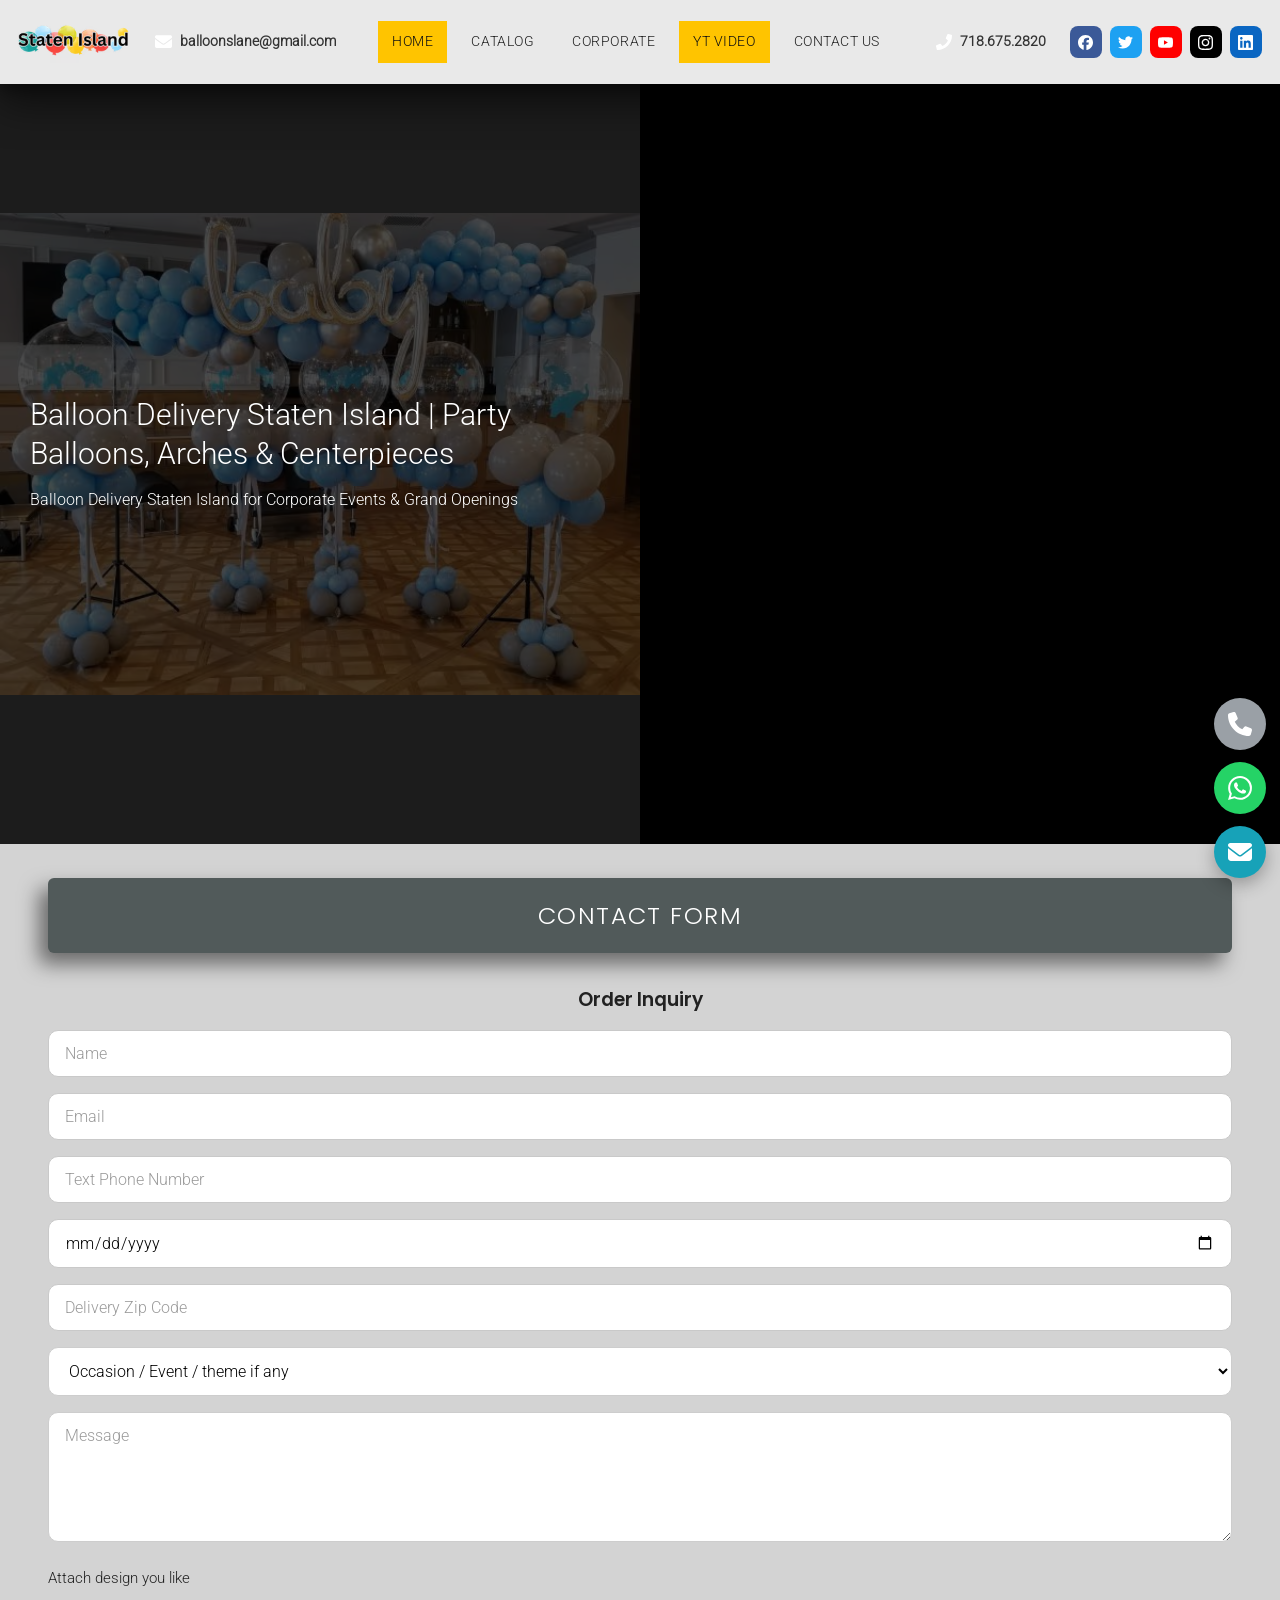
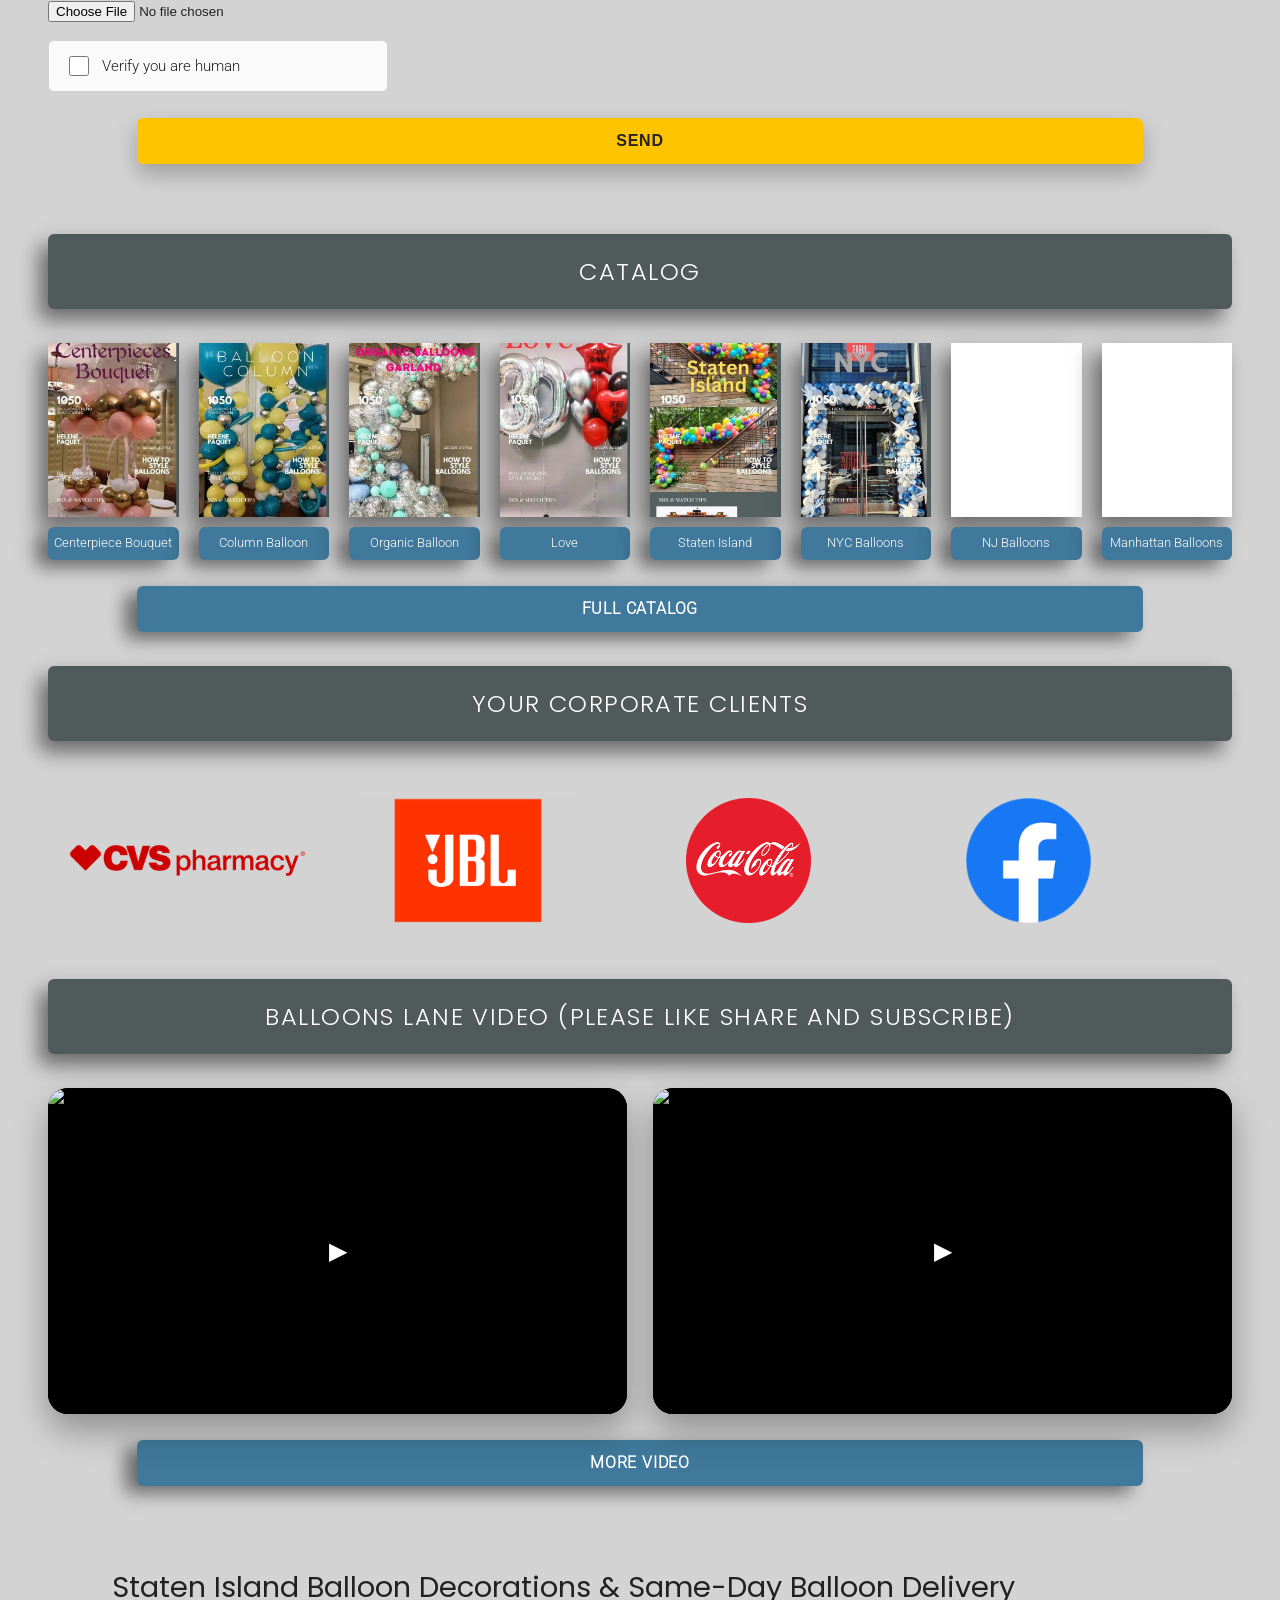
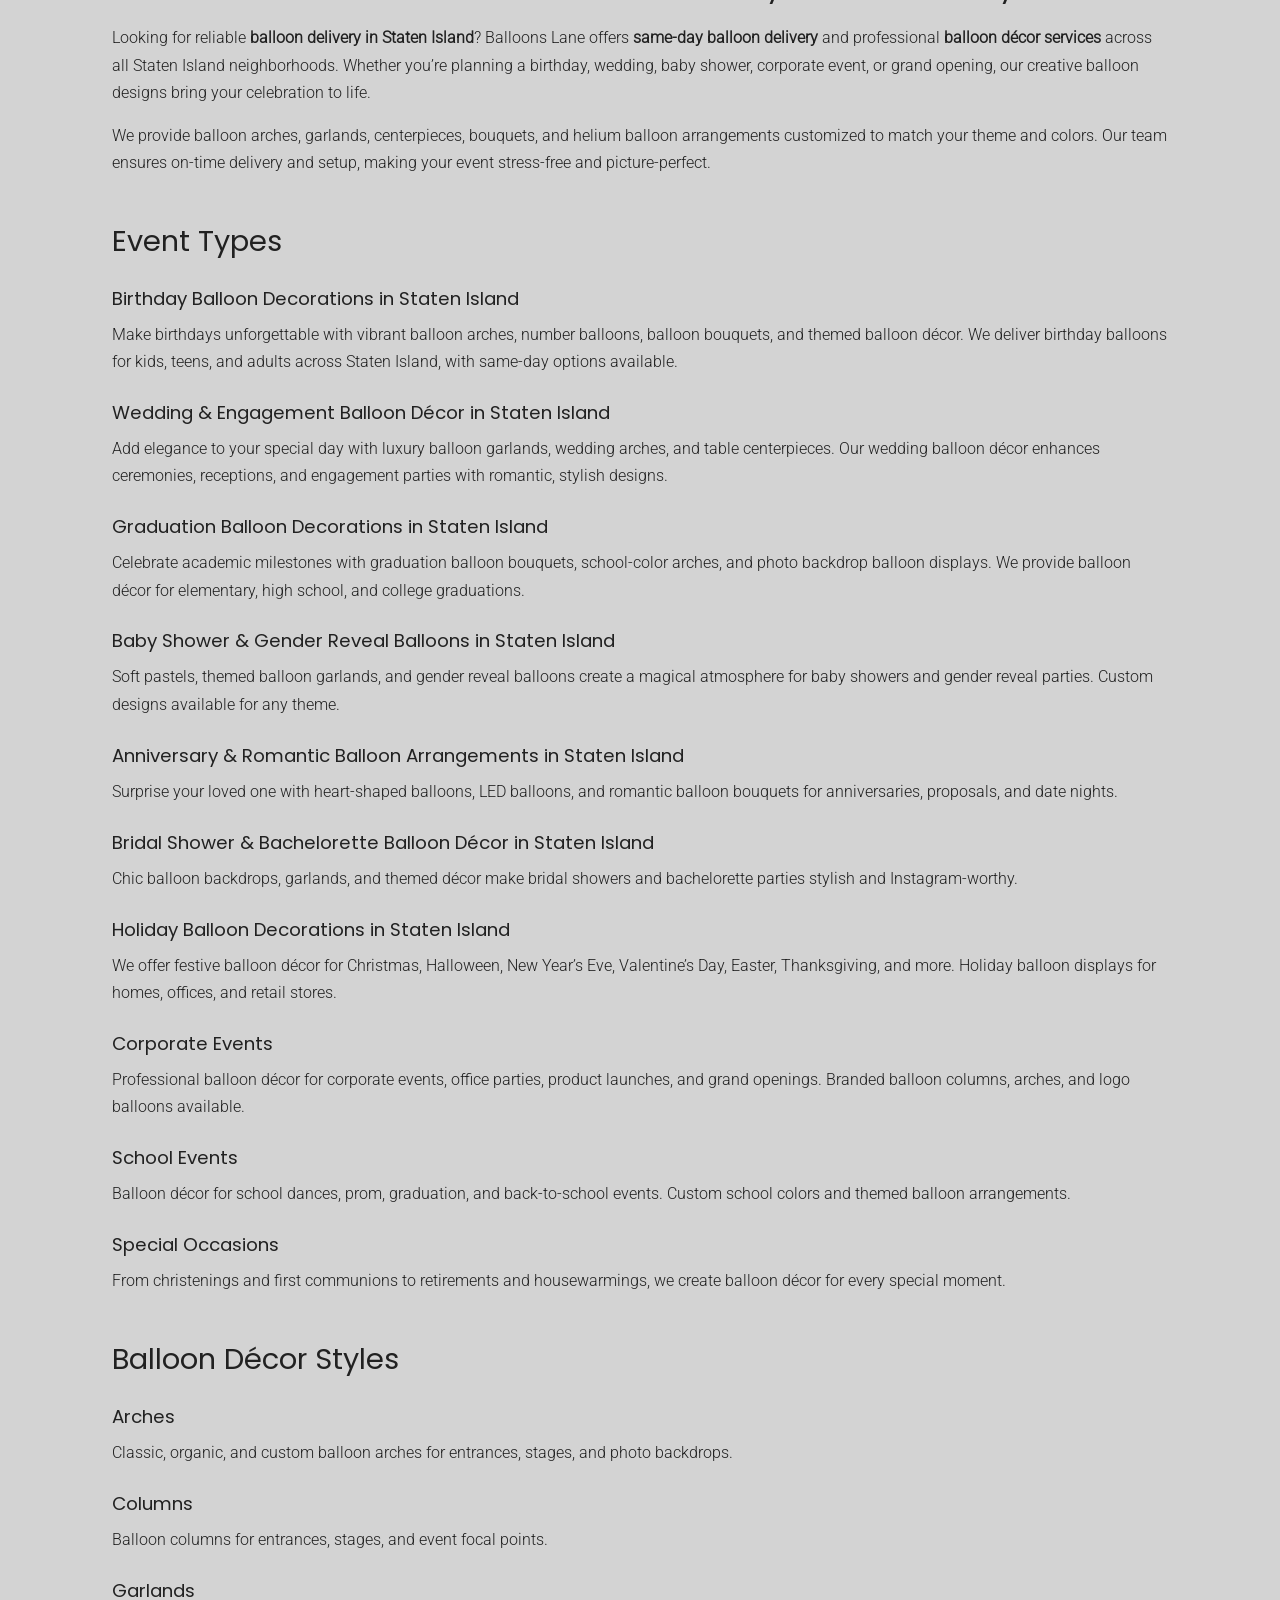
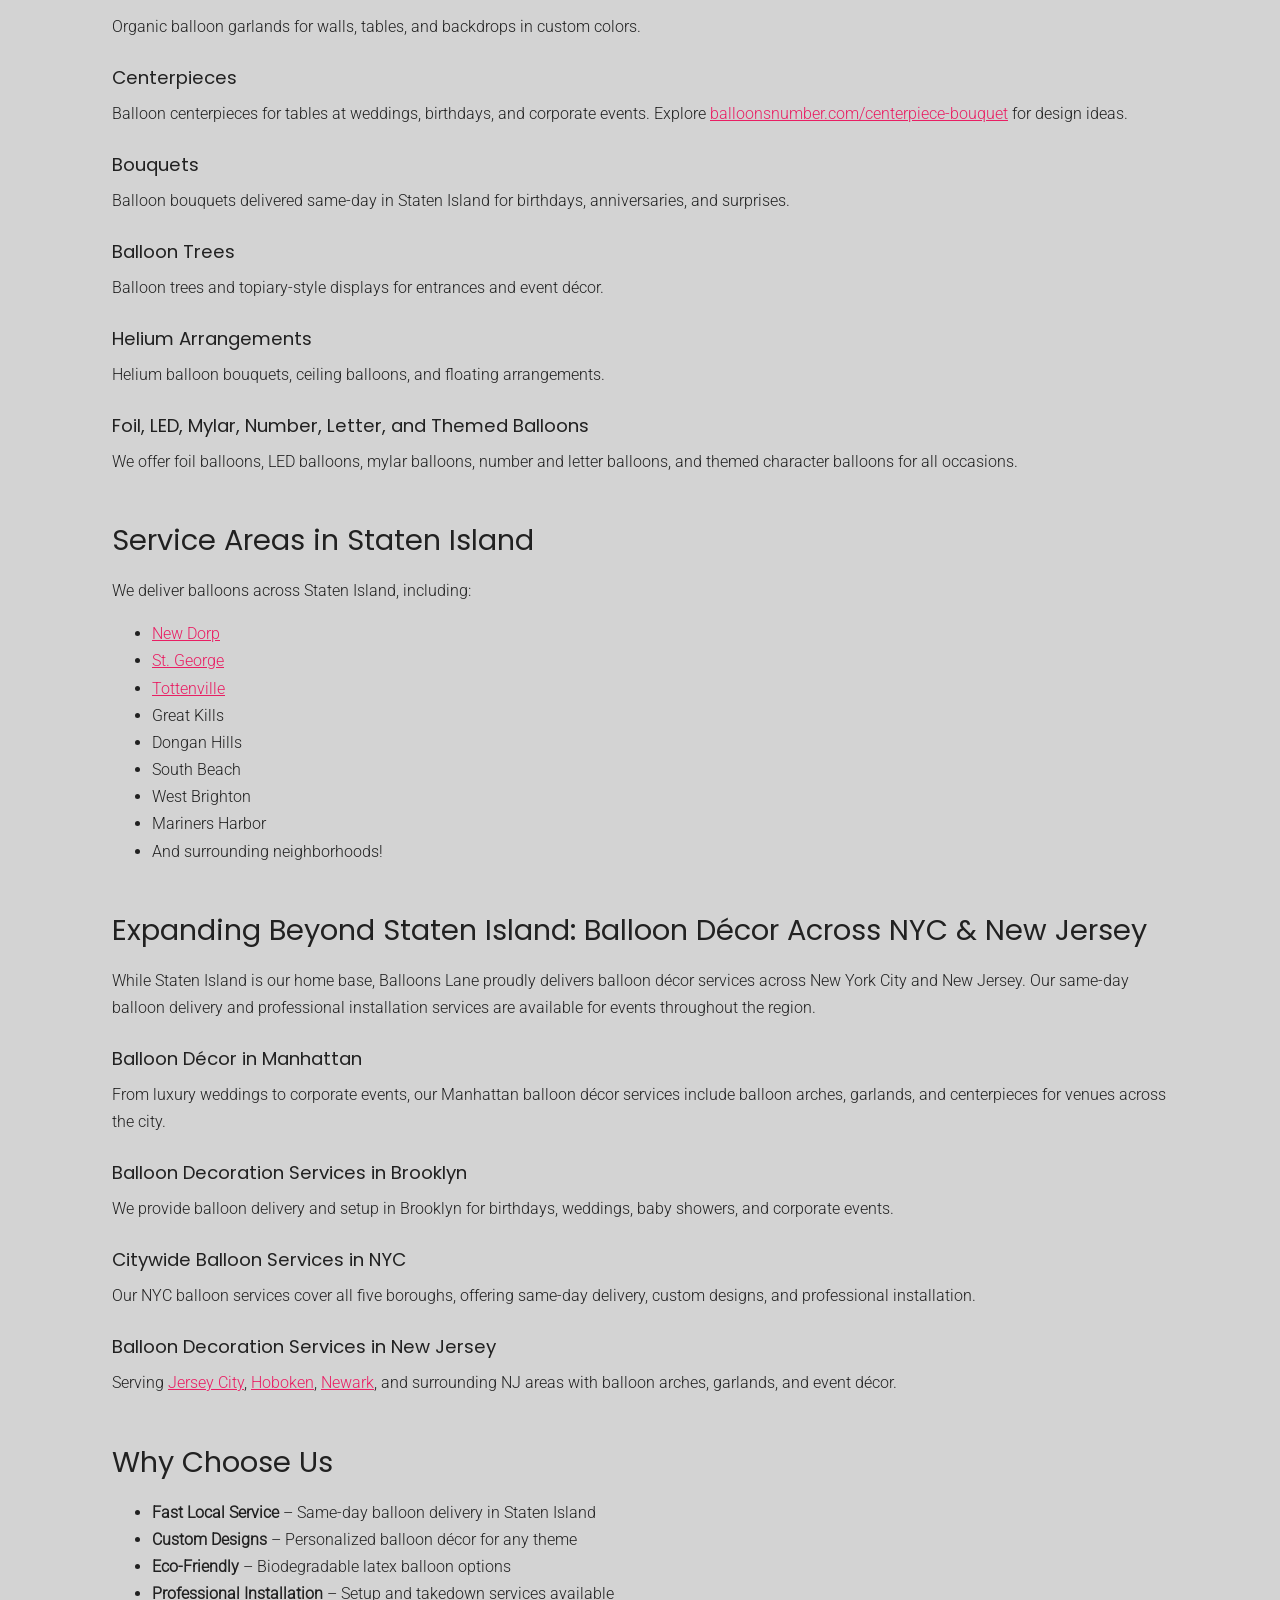
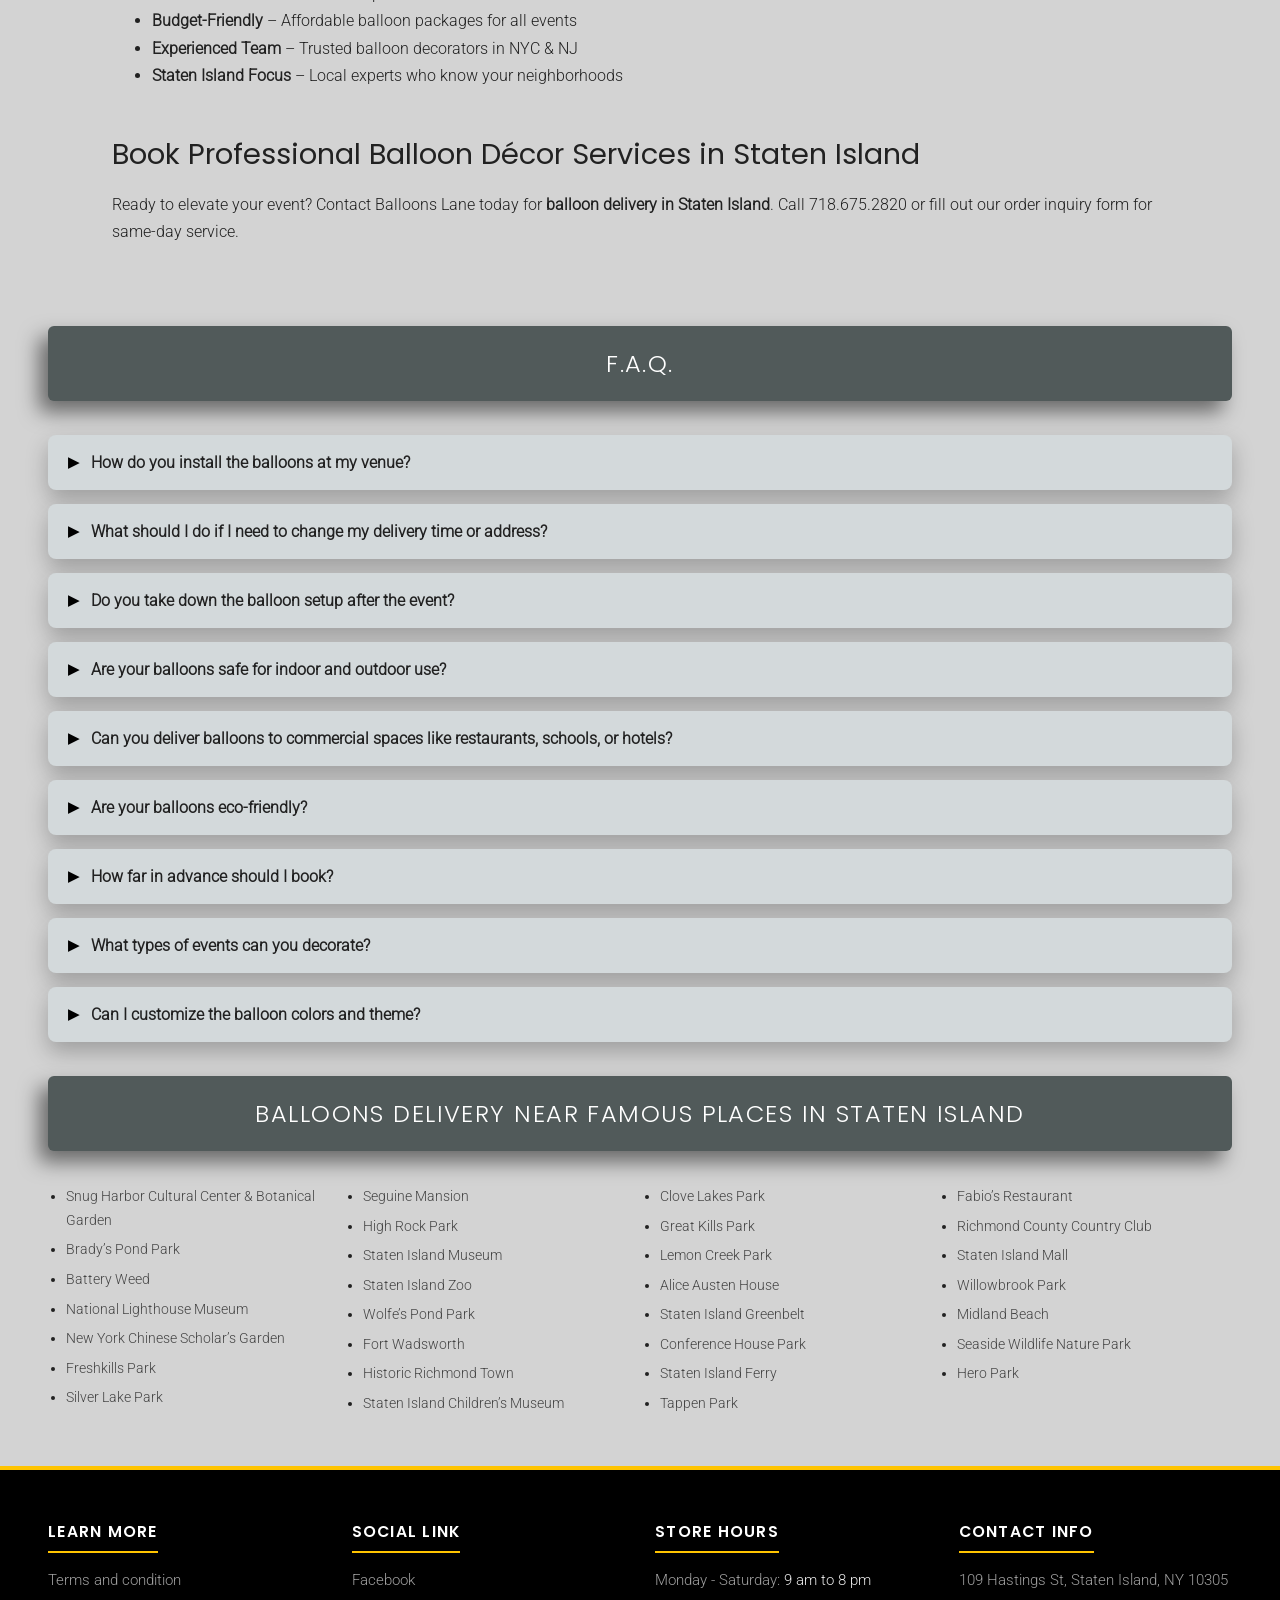
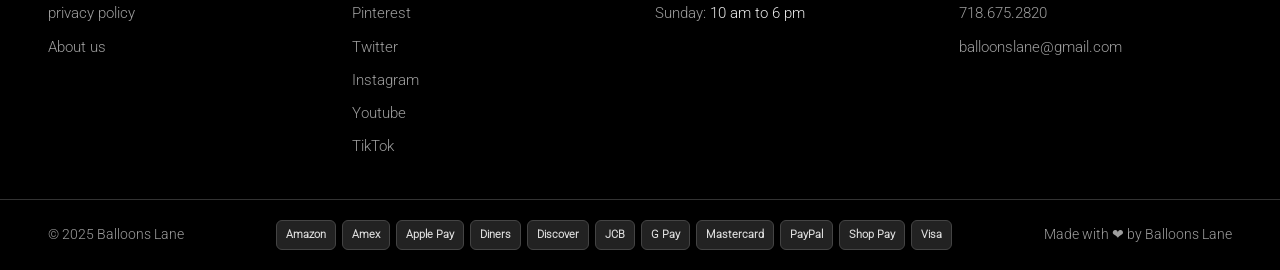
==== commit 516510fc: "Import website package" ====
--- a/index.html
+++ b/index.html
@@ -1,4 +1,4 @@
-<!DOCTYPE html><html lang="en"> <head><meta charset="utf-8"><meta name="viewport" content="width=device-width, initial-scale=1"><title>Balloon Delivery Staten Island | Same-Day Balloons for Every Occasion</title><meta name="description" content="Looking for balloon delivery in Staten Island, NY? Get same-day delivery on birthday balloons, party decor, arches, and centerpieces. Order now and celebrate in style!"><meta name="robots" content="index, follow"><link rel="canonical" href="https://balloondeliverystatenisland.com/"><meta property="og:type" content="website"><meta property="og:title" content="Balloon Delivery Staten Island | Same-Day Balloons for Every Occasion"><meta property="og:description" content="Looking for balloon delivery in Staten Island, NY? Get same-day delivery on birthday balloons, party decor, arches, and centerpieces. Order now and celebrate in style!"><meta property="og:url" content="https://balloondeliverystatenisland.com/"><meta property="og:image" content="https://balloondeliverystatenisland.com/images/balloon-delivery-staten-island-logo.png"><meta name="twitter:card" content="summary_large_image"><link rel="icon" href="/favicon.ico" sizes="any"><link rel="icon" type="image/png" href="/images/favicon.png"><link rel="apple-touch-icon" href="/images/apple-touch-icon.png"><link rel="preload" as="font" type="font/woff2" href="/fonts/roboto-300-latin.woff2" crossorigin fetchpriority="high"><link rel="preload" as="image" type="image/avif" href="/_astro/baby-shower-balloon-garland-arch-elephant-centerpieces.BlxX73PV_1tzxvV.avif" fetchpriority="high"><style>@font-face{font-family:Open Sans;font-style:normal;font-weight:300;font-display:swap;src:url(/fonts/open-sans-300-latin-ext.woff2) format("woff2");unicode-range:U+0100-02BA,U+02BD-02C5,U+02C7-02CC,U+02CE-02D7,U+02DD-02FF,U+0304,U+0308,U+0329,U+1D00-1DBF,U+1E00-1E9F,U+1EF2-1EFF,U+2020,U+20A0-20AB,U+20AD-20C4,U+2113,U+2C60-2C7F,U+A720-A7FF}@font-face{font-family:Open Sans;font-style:normal;font-weight:300;font-display:swap;src:url(/fonts/open-sans-300-latin.woff2) format("woff2");unicode-range:U+0000-00FF,U+0131,U+0152-0153,U+02BB-02BC,U+02C6,U+02DA,U+02DC,U+0304,U+0308,U+0329,U+2000-206F,U+20AC,U+2122,U+2191,U+2193,U+2212,U+2215,U+FEFF,U+FFFD}@font-face{font-family:Poppins;font-style:normal;font-weight:300;font-display:swap;src:url(/fonts/poppins-300-latin-ext.woff2) format("woff2");unicode-range:U+0100-02BA,U+02BD-02C5,U+02C7-02CC,U+02CE-02D7,U+02DD-02FF,U+0304,U+0308,U+0329,U+1D00-1DBF,U+1E00-1E9F,U+1EF2-1EFF,U+2020,U+20A0-20AB,U+20AD-20C4,U+2113,U+2C60-2C7F,U+A720-A7FF}@font-face{font-family:Poppins;font-style:normal;font-weight:300;font-display:swap;src:url(/fonts/poppins-300-latin.woff2) format("woff2");unicode-range:U+0000-00FF,U+0131,U+0152-0153,U+02BB-02BC,U+02C6,U+02DA,U+02DC,U+0304,U+0308,U+0329,U+2000-206F,U+20AC,U+2122,U+2191,U+2193,U+2212,U+2215,U+FEFF,U+FFFD}@font-face{font-family:Poppins;font-style:normal;font-weight:400;font-display:swap;src:url(/fonts/poppins-400-latin-ext.woff2) format("woff2");unicode-range:U+0100-02BA,U+02BD-02C5,U+02C7-02CC,U+02CE-02D7,U+02DD-02FF,U+0304,U+0308,U+0329,U+1D00-1DBF,U+1E00-1E9F,U+1EF2-1EFF,U+2020,U+20A0-20AB,U+20AD-20C4,U+2113,U+2C60-2C7F,U+A720-A7FF}@font-face{font-family:Poppins;font-style:normal;font-weight:400;font-display:swap;src:url(/fonts/poppins-400-latin.woff2) format("woff2");unicode-range:U+0000-00FF,U+0131,U+0152-0153,U+02BB-02BC,U+02C6,U+02DA,U+02DC,U+0304,U+0308,U+0329,U+2000-206F,U+20AC,U+2122,U+2191,U+2193,U+2212,U+2215,U+FEFF,U+FFFD}@font-face{font-family:Poppins;font-style:normal;font-weight:500;font-display:swap;src:url(/fonts/poppins-500-latin-ext.woff2) format("woff2");unicode-range:U+0100-02BA,U+02BD-02C5,U+02C7-02CC,U+02CE-02D7,U+02DD-02FF,U+0304,U+0308,U+0329,U+1D00-1DBF,U+1E00-1E9F,U+1EF2-1EFF,U+2020,U+20A0-20AB,U+20AD-20C4,U+2113,U+2C60-2C7F,U+A720-A7FF}@font-face{font-family:Poppins;font-style:normal;font-weight:500;font-display:swap;src:url(/fonts/poppins-500-latin.woff2) format("woff2");unicode-range:U+0000-00FF,U+0131,U+0152-0153,U+02BB-02BC,U+02C6,U+02DA,U+02DC,U+0304,U+0308,U+0329,U+2000-206F,U+20AC,U+2122,U+2191,U+2193,U+2212,U+2215,U+FEFF,U+FFFD}@font-face{font-family:Poppins;font-style:normal;font-weight:600;font-display:swap;src:url(/fonts/poppins-600-latin-ext.woff2) format("woff2");unicode-range:U+0100-02BA,U+02BD-02C5,U+02C7-02CC,U+02CE-02D7,U+02DD-02FF,U+0304,U+0308,U+0329,U+1D00-1DBF,U+1E00-1E9F,U+1EF2-1EFF,U+2020,U+20A0-20AB,U+20AD-20C4,U+2113,U+2C60-2C7F,U+A720-A7FF}@font-face{font-family:Poppins;font-style:normal;font-weight:600;font-display:swap;src:url(/fonts/poppins-600-latin.woff2) format("woff2");unicode-range:U+0000-00FF,U+0131,U+0152-0153,U+02BB-02BC,U+02C6,U+02DA,U+02DC,U+0304,U+0308,U+0329,U+2000-206F,U+20AC,U+2122,U+2191,U+2193,U+2212,U+2215,U+FEFF,U+FFFD}@font-face{font-family:Roboto;font-style:normal;font-weight:300;font-display:swap;src:url(/fonts/roboto-300-latin-ext.woff2) format("woff2");unicode-range:U+0100-02BA,U+02BD-02C5,U+02C7-02CC,U+02CE-02D7,U+02DD-02FF,U+0304,U+0308,U+0329,U+1D00-1DBF,U+1E00-1E9F,U+1EF2-1EFF,U+2020,U+20A0-20AB,U+20AD-20C4,U+2113,U+2C60-2C7F,U+A720-A7FF}@font-face{font-family:Roboto;font-style:normal;font-weight:300;font-display:swap;src:url(/fonts/roboto-300-latin.woff2) format("woff2");unicode-range:U+0000-00FF,U+0131,U+0152-0153,U+02BB-02BC,U+02C6,U+02DA,U+02DC,U+0304,U+0308,U+0329,U+2000-206F,U+20AC,U+2122,U+2191,U+2193,U+2212,U+2215,U+FEFF,U+FFFD}:root{--yellow:#FFC400;--yellow-dark:#E0A800;--header-gray:#515A5A;--body-gray:#D3D3D3;--band-gray:#515A5A;--hero-dark:#5E5E5E;--ink:#212121;--muted:#9E9E9E;--card-blue:#40799B;--link-pink:#E91E63;--black:#000000;--wa-green:#25D366;--teal:#17A2B8;--fab-gray:#9AA0A6;--shadow-soft:0 16px 34px rgba(0,0,0,.32);--shadow-card:0 10px 22px rgba(0,0,0,.25);--shadow-product:-9px 11px 20px 0px rgba(0, 0, 0, .5);--shadow-band:-9px 11px 20px 0px rgba(0, 0, 0, .5);--radius:6px}*{box-sizing:border-box}html{scroll-behavior:smooth}body{margin:0;font-family:Segoe UI,Roboto,Helvetica Neue,Arial,sans-serif;color:var(--ink);background:var(--body-gray);line-height:1.7}h1,h2,h3,h4{line-height:1.35;margin:0 0 .6em;font-family:Poppins,Comfortaa,Segoe UI,sans-serif}img{max-width:100%;height:auto;display:block}a{color:var(--link-pink)}.container{max-width:none;width:100%;margin:0 auto;padding:0 clamp(16px,4vw,48px)}.band{background:var(--band-gray);border-radius:var(--radius);box-shadow:var(--shadow-band);text-align:center;padding:22px 18px;margin:34px auto;max-width:none}.band h2,.band h3{font-family:Poppins,Segoe UI,sans-serif;font-weight:300;text-transform:uppercase;letter-spacing:.06em;margin:0;color:#000;font-size:24px;line-height:.1}.band .sub{margin:.4em 0 0;color:#555;font-size:.95rem}.site-header{position:static;top:0;z-index:50;background:var(--header-gray);box-shadow:0 6px 14px #00000059,0 20px 38px #00000080}.header-contact{display:flex;align-items:center;gap:8px;font-size:.9rem;color:#fff}.header-contact a{color:#fff;text-decoration:none;font-weight:600}.main-nav a{text-decoration:none;color:#fff;font-weight:400;font-size:.85rem;text-transform:uppercase;letter-spacing:.04em;padding:9px 14px;border-radius:0;white-space:nowrap;transition:background .2s,color .2s}.main-nav a:hover,.main-nav a.active{background:#000;color:#fff}.nav-toggle{display:none;margin-left:auto;background:none;border:0;cursor:pointer;font-size:1.7rem;line-height:1;color:#fff;padding:6px 10px}.header-social a{width:32px;height:32px;border-radius:8px;background:#555;color:#fff;display:flex;align-items:center;justify-content:center;text-decoration:none;font-size:.8rem;font-weight:700}.hero-split{display:flex;padding:0;background:#5e5e5e;min-height:780px}.hero-pane{position:relative;width:50%}.hero-left{background:#5e5e5e;display:flex;flex-direction:column;justify-content:center}.hero-left:before{content:"";position:absolute;inset:0;background:#0009}.hero-left-text{position:relative;padding:90px 34px 90px 30px}.hero-left-text h1{font-family:Open Sans,sans-serif;font-size:clamp(25px,1.1rem + 1.6vw,34px);font-weight:300;color:#fff;line-height:1.3;text-wrap:balance;margin:0}.hero-left-text p{font-family:Roboto,sans-serif;font-size:clamp(13.5px,.7rem + .5vw,15.5px);font-weight:300;color:var(--yellow);margin:14px 0 0}.hero-right{overflow:hidden;background:#000}.hero-right video{position:absolute;inset:0;width:100%;height:100%;object-fit:cover;display:block}.video-section{background:#000;padding:40px 20px}.video-single{max-width:none;margin:0 auto;border-radius:18px;overflow:hidden;box-shadow:var(--shadow-soft)}.video-single iframe{width:100%;aspect-ratio:16/9;border:0;display:block}.btn{display:inline-block;border:0;cursor:pointer;text-decoration:none;font-weight:600;line-height:1;text-transform:uppercase;letter-spacing:.05em;border-radius:6px;box-shadow:var(--shadow-card);transition:transform .15s,box-shadow .15s}.btn:hover{transform:translateY(-2px)}.btn-yellow{background:var(--yellow);color:#222;padding:15px 46px;font-size:1rem}.btn-yellow:hover{background:var(--yellow-dark)}.btn-blue{background:var(--card-blue);color:#fff;padding:11px 26px;font-size:.85rem;border-radius:6px;box-shadow:var(--shadow-card)}.btn-wide{display:block;width:85%;margin:26px auto;text-align:center}.inquiry-form{background:transparent;border-radius:0;box-shadow:none;padding:6px 0 10px;max-width:none;margin:0 auto}.inquiry-form .row{display:grid;grid-template-columns:1fr 1fr;gap:16px}.inquiry-form .field{margin-bottom:16px}.inquiry-form label{display:block;font-weight:600;margin-bottom:6px;font-size:.92rem}.inquiry-form ::placeholder{color:#9a9a9a}.inquiry-form input[type=text],.inquiry-form input[type=email],.inquiry-form input[type=tel],.inquiry-form input[type=date],.inquiry-form select,.inquiry-form textarea{width:100%;padding:13px 16px;border:1px solid #c9c9c9;border-radius:10px;font-size:1rem;font-family:inherit;background:#fff}.inquiry-form textarea{border-radius:10px;min-height:130px;resize:vertical}.inquiry-form input:focus,.inquiry-form select:focus,.inquiry-form textarea:focus{outline:2px solid var(--yellow);border-color:var(--yellow)}.form-note{font-size:.85rem;color:#666;text-align:center;margin-top:12px}.card-grid{display:grid;grid-template-columns:repeat(auto-fill,minmax(240px,1fr));gap:26px;margin:26px 0}.cat-card{background:#fff;border-radius:var(--radius);box-shadow:var(--shadow-card);overflow:hidden;text-align:center;padding-bottom:20px;display:flex;flex-direction:column}.cat-card img{width:100%;aspect-ratio:1/1;object-fit:cover}.cat-card h3{font-size:1.05rem;margin:14px 12px 6px;text-transform:uppercase;letter-spacing:.03em}.cat-card p{font-size:.9rem;color:#555;margin:0 14px 14px;flex:1}.cat-card .btn-blue{margin:0 16px}.gallery-grid{display:grid;grid-template-columns:repeat(auto-fill,minmax(200px,1fr));gap:18px;margin:22px 0}.gallery-grid figure{margin:0;background:#fff;border-radius:12px;overflow:hidden;box-shadow:var(--shadow-card)}.gallery-grid img{width:100%;aspect-ratio:1/1;object-fit:cover}.gallery-grid figcaption{padding:10px;font-size:.82rem;text-align:center;color:#444}.corp-wrap{position:relative;max-width:none;margin:0 auto;padding:0;overflow:hidden}.corp-track{display:flex;width:max-content;padding:10px 0;animation:corp-scroll 30s linear infinite}.corp-logo{flex:0 0 280px;background:transparent;border-radius:0;box-shadow:none;height:150px;display:flex;align-items:center;justify-content:center;padding:10px 14px}.corp-logo img{max-width:240px;max-height:125px;width:auto;height:auto;object-fit:contain}@keyframes corp-scroll{0%{transform:translate(0)}to{transform:translate(-50%)}}@media(prefers-reduced-motion:reduce){.corp-track{animation:none}}.video-grid{display:grid;grid-template-columns:1fr 1fr;gap:26px;max-width:none;margin:0 auto}.video-card{border:0;border-radius:20px;overflow:hidden;background:#000;box-shadow:var(--shadow-soft)}.more-video{text-align:center;margin-top:18px}.seo-copy{max-width:1350px;box-sizing:border-box;margin:0 auto;text-align:center;padding:10px clamp(16px,4vw,48px) 30px}.seo-copy h2{font-size:clamp(1.3rem,2.6vw,1.8rem);margin:1.6em 0 .6em}.seo-copy h3{font-size:1.15rem;margin:1.4em 0 .5em}.seo-copy h4{font-size:1.05rem;margin:1.2em 0 .4em}.seo-copy p{margin:0 0 1em}.check-list{list-style:none;padding:0;margin:1em auto;max-width:640px;text-align:center}.check-list li{margin:.45em 0}.check-list li:before{content:"✔ ";color:#2e7d32;font-weight:800}.faq{max-width:none;margin:0 auto}.faq-item{background:#d3d9db;border-radius:8px;box-shadow:var(--shadow-card);margin-bottom:14px;overflow:hidden}.faq-q{width:100%;text-align:left;background:none;border:0;cursor:pointer;padding:18px 20px;font-size:1rem;font-weight:700;color:var(--ink);display:flex;gap:12px;align-items:center;font-family:inherit}.faq-q .marker{color:#000;font-size:.9em}.faq-a{max-height:0;overflow:hidden;transition:max-height .3s ease;padding:0 20px}.faq-item.open .faq-a{max-height:600px;padding:0 20px 18px}.loc-section{max-width:none;margin:0 auto 30px}.loc-grid{columns:6 150px;column-gap:22px;list-style:none;padding:0;margin:0}.loc-grid li{break-inside:avoid;margin-bottom:.4em;font-size:.9rem}.loc-grid a{color:#444;text-decoration:none}.loc-grid a:hover{color:var(--link-pink)}.review-grid{display:grid;grid-template-columns:repeat(auto-fill,minmax(280px,1fr));gap:24px;max-width:none;margin:0 auto}.review-card{background:#fff;border-radius:var(--radius);box-shadow:var(--shadow-card);padding:24px;text-align:center}.review-card img{width:72px;height:72px;border-radius:50%;object-fit:cover;margin:0 auto 12px}.review-card h4{margin:0 0 8px}.review-card p{font-size:.92rem;color:#555;margin:0}.contact-hero{background:var(--hero-dark);color:#fff;text-align:center;padding:60px 20px}.contact-hero h1{font-size:clamp(1.8rem,3.4vw,2.6rem);margin:0}.contact-cards{display:grid;grid-template-columns:repeat(auto-fit,minmax(240px,1fr));gap:22px;max-width:none;margin:34px auto}.contact-card{background:#fff;border-radius:var(--radius);box-shadow:var(--shadow-card);padding:28px;text-align:center}.contact-card h3{margin:0 0 10px;text-transform:uppercase;font-size:1rem;letter-spacing:.05em}.contact-card a{color:var(--ink);font-weight:700;text-decoration:none;font-size:1.05rem}.contact-card a:hover{color:var(--link-pink)}.map-embed{max-width:none;margin:0 auto 34px;border-radius:var(--radius);overflow:hidden;box-shadow:var(--shadow-soft)}.map-embed iframe{width:100%;height:380px;border:0;display:block}.social-row{display:flex;gap:12px;justify-content:center;margin:18px 0 40px}.social-row a{width:48px;height:48px;border-radius:12px;background:#333;color:#fff;display:flex;align-items:center;justify-content:center;text-decoration:none;font-weight:800;font-size:.85rem}.social-row a:hover{background:var(--yellow);color:#222}.site-footer{background:var(--black);color:var(--muted);margin-top:50px;border-top:4px solid var(--yellow)}.footer-grid{max-width:none;margin:0 auto;padding:48px clamp(16px,4vw,48px) 30px;display:grid;grid-template-columns:repeat(auto-fit,minmax(220px,1fr));gap:30px}.footer-grid h4{color:#fff;text-transform:uppercase;letter-spacing:.08em;font-size:.98rem;margin:0 0 16px;padding-bottom:9px;border-bottom:2px solid var(--yellow);display:inline-block}.footer-grid li{margin-bottom:10px;font-size:.94rem;line-height:1.55}.footer-grid a{color:var(--muted);text-decoration:none;transition:color .2s ease}.footer-grid a:hover{color:var(--yellow)}.footer-bottom{border-top:1px solid #333;max-width:none;margin:0 auto;padding:20px clamp(16px,4vw,48px);display:flex;align-items:center;justify-content:space-between;gap:16px;flex-wrap:wrap;font-size:.88rem}.pay-icons{display:flex;gap:8px;flex-wrap:wrap;justify-content:center}.contact-hero-banner{position:relative;background:linear-gradient(135deg,#2e6e9e,#5aa0c8,#e8730c);color:#fff;text-align:center;min-height:100vh;min-height:100svh;display:flex;align-items:center;justify-content:center;padding:90px 20px 120px}.contact-hero-inner{width:100%}.contact-hero-inner h1{font-size:clamp(2.9rem,6vw,4.4rem);margin:0 0 .3em;color:#fff;font-weight:700;text-shadow:0 2px 16px rgba(0,0,0,.5)}.contact-hero-inner .order-link{margin:.3em 0}.contact-hero-inner .order-link a{color:#fff;font-size:2rem;font-weight:600;text-decoration:none;text-shadow:0 2px 12px rgba(0,0,0,.5)}.contact-hero-inner .order-link a:hover{text-decoration:underline}.contact-hero-inner .lane-domain{color:#fff;opacity:.85;font-size:1.1rem;margin:.3em 0 0}.wave-divider{display:block;width:100%;height:70px;position:absolute;left:0;bottom:-1px}.wave-divider.top{top:-1px;bottom:auto;transform:scaleY(-1)}.info-bar-section{padding:10px 20px 30px;text-align:center}.info-bar{background:#cd6b2f;border-radius:6px;box-shadow:-16px 17px 17px #00000080;max-width:1250px;margin:36px auto 0;position:relative;z-index:2;display:grid;grid-template-columns:repeat(3,1fr);gap:14px;padding:30px 26px;color:#fff}.info-cell{display:flex;flex-direction:column;align-items:center;gap:10px}.info-icon{display:block;line-height:0}.info-icon svg{width:52px;height:52px;fill:#ffc72f}.info-cell a{color:#fff;text-decoration:none;font-size:1.2rem;font-weight:500}.info-cell a:hover{text-decoration:underline}.designs-section{position:relative;background:#62a9a4;text-align:center;margin:50px 0 0;padding:110px 20px}.designs-inner p{color:#fff;font-size:1.15rem;margin:0 0 18px}.designs-inner .btn{display:block;width:200px;margin:0 auto 14px;border-radius:42px;box-shadow:-15px 11px 19px #00000080}.designs-inner .btn-orange{background:#d3602d;padding:14px 50px}.designs-inner .btn-orange:hover{background:#d3602d}.designs-inner .btn-yellow-sm{background:#f90;color:#fff;padding:15px 30px}.btn-orange{background:#e67e22;color:#fff;padding:12px 30px;font-size:.95rem}.btn-orange:hover{background:#d35400}.btn-yellow-sm{background:var(--yellow);color:#8a6d00;padding:12px 30px;font-size:.95rem}.store-policy{text-align:center;padding:40px 20px 50px}.store-policy h2{font-size:1.6rem;font-weight:400;margin:0 0 .5em}.store-policy p{margin:0;color:#333}@media(max-width:700px){.info-bar{grid-template-columns:1fr;margin-top:-20px}.contact-hero-banner{padding:60px 20px 100px}}.fab-phone{background:var(--fab-gray)}.fab-wa{background:var(--wa-green)}.fab-mail{background:var(--teal)}@media(max-width:860px){.hero-split{flex-direction:column;min-height:0}.hero-pane{width:100%}.hero-right{aspect-ratio:16/9;min-height:0}.hero-left{min-height:560px}@media(max-width:600px){.hero-left{aspect-ratio:9/16;min-height:0}}.hero-left-text{padding:70px 24px 70px 30px}.hero-left{padding:40px 24px}.video-grid,.inquiry-form .row{grid-template-columns:1fr}.inquiry-form{padding:24px 18px}.nav-toggle{display:block}.main-nav{display:none;position:absolute;top:100%;left:0;right:0;z-index:55;flex-direction:column;flex-wrap:nowrap;gap:0;margin:0;background:var(--header-gray);box-shadow:0 18px 24px #00000059;padding:6px 0}.main-nav.open{display:flex}.main-nav a{padding:13px 20px;font-size:.95rem}.header-contact span.hide-m,.header-social{display:none}}.yt-facade{position:relative;width:100%;padding:0;border:0;background:#000;cursor:pointer;display:block}.yt-facade img{width:100%;aspect-ratio:16/9;object-fit:cover;display:block}.yt-facade .yt-play{position:absolute;top:50%;left:50%;transform:translate(-50%,-50%);width:64px;height:64px;border-radius:50%;background:#000000a6;color:#fff;font-size:1.5rem;display:flex;align-items:center;justify-content:center}.yt-facade:hover .yt-play,.yt-facade:focus-visible .yt-play{background:var(--yellow);color:#222}.video-card iframe{width:100%;aspect-ratio:16/9;border:0;display:block}:focus-visible{outline:3px solid var(--card-blue);outline-offset:2px}@media(prefers-reduced-motion:reduce){*,*:before,*:after{animation-duration:.01ms!important;transition-duration:.01ms!important;scroll-behavior:auto!important}}.header-social a{transition:filter .2s ease}.sr-only{position:absolute;width:1px;height:1px;overflow:hidden;clip:rect(0 0 0 0);white-space:nowrap}.cat-row{display:grid;grid-template-columns:repeat(8,1fr);gap:14px;margin:26px 0 6px}.cat-mini{display:block;text-decoration:none}.cat-mini img{width:100%;aspect-ratio:3/4;object-fit:cover;border:0;box-shadow:var(--shadow-product);background:#fff}.cat-mini .mini-btn{display:block;text-decoration:none;margin-top:10px;background:var(--card-blue);color:#fff;text-align:center;font-weight:600;font-size:.8rem;line-height:1;padding:10px 6px;border-radius:6px;box-shadow:var(--shadow-product)}.cat-mini:hover .mini-btn{background:#265d84}@media(max-width:1000px){.cat-row{grid-template-columns:repeat(4,1fr)}}@media(max-width:520px){.cat-row{grid-template-columns:1fr}}.seo-copy h2,.seo-copy h3,.seo-copy h4{font-weight:400}.loc-grid{list-style:disc;padding-left:18px}.loc-grid li{font-size:.88rem}.pay-strip{height:28px;width:auto;max-width:100%;margin:0 auto}@media(max-width:520px){.hero-left{min-height:400px}.hero-left-text{padding:54px 18px 54px 20px}.hero-left-text h1{font-size:27px}.hero-left-text p{font-size:14px}}.prod-grid{display:grid;grid-template-columns:repeat(8,1fr);gap:16px;margin:24px 0 40px}.prod-card{display:flex;flex-direction:column}.prod-card img{width:100%;aspect-ratio:3/4;object-fit:cover;border:0;box-shadow:var(--shadow-product);background:#fff}.prod-btn{display:block;margin-top:10px;background:var(--card-blue);color:#fff;text-align:center;font-weight:600;font-size:.8rem;line-height:1;padding:10px 6px;border-radius:6px;box-shadow:var(--shadow-product);text-decoration:none}a.prod-btn:hover{background:#265d84}.prod-btn.static{cursor:default;opacity:.85}@media(max-width:1000px){.prod-grid{grid-template-columns:repeat(4,1fr)}}@media(max-width:520px){.prod-grid{grid-template-columns:repeat(2,1fr)}}.social-row a:nth-child(1){background:#3b5998}.social-row a:nth-child(2){background:#55acee}.social-row a:nth-child(3){background:#262626}.social-row a:nth-child(4){background:#007bb5}.social-row a:nth-child(5){background:#cb2027}.social-row a:nth-child(6){background:#e62117}@media(max-width:1000px){.corp-logo{flex-basis:220px;height:130px}.corp-logo img{max-height:105px}}@media(max-width:560px){.corp-logo{flex-basis:180px;height:110px}.corp-logo img{max-height:88px}}.header-social a img{width:15px;height:15px;display:block}.social-row a img{width:22px;height:22px;display:block}.fab img{width:26px;height:26px;display:block}.contact-form-card{background:#fff;border-radius:var(--radius);box-shadow:var(--shadow-card);max-width:1000px;margin:0 auto 40px;padding:28px}.contact-form-card .field label{position:absolute;width:1px;height:1px;overflow:hidden;clip:rect(0 0 0 0);white-space:nowrap}.contact-form-card .form-note{margin-top:14px}.contact-hero-inner h1,.contact-hero-inner .order-link a,.contact-hero-inner .lane-domain{text-shadow:0 2px 10px rgba(0,0,0,.55)}.map-embed.tall iframe{height:450px}.map-embed.narrow{max-width:1250px}.fab img{width:24px;height:24px}.elementor-shape{overflow:hidden;position:absolute;left:0;width:100%;line-height:0;direction:ltr;z-index:2}.elementor-shape-bottom{bottom:-1px;transform:rotate(180deg)}.elementor-shape svg{display:block;width:calc(213% + 1.3px);height:169px;position:relative;left:50%;transform:translate(-50%) rotateY(180deg)}.elementor-shape .elementor-shape-fill{fill:#e4e6e6}@media(max-width:768px){.elementor-shape svg{width:calc(300% + 1.3px);height:111px}}.social-row a svg{width:22px;height:22px;fill:#fff}.social-row a:hover svg{fill:#222}.fancy-wave{position:absolute;top:-1px;left:0;width:100%;line-height:0;z-index:2}.fancy-wave svg{display:block;width:100%;height:110px}.fancy-wave .w1{fill:#e4e6e6;opacity:.35}.fancy-wave .w2{fill:#e4e6e6;opacity:.6}.fancy-wave .w3{fill:#e4e6e6;opacity:1}@media(max-width:768px){.fancy-wave svg{height:70px}}@media(max-width:700px){.footer-grid{grid-template-columns:1fr 1fr;gap:26px;padding-top:38px}.footer-bottom{justify-content:center;text-align:center}.pay-strip{max-width:100%;height:auto}}@media(max-width:860px){.header-inner{gap:10px 12px}.brand{order:1}.header-contact-email{order:1;margin-left:auto}.header-contact-email span.hide-m{display:inline}.nav-toggle{order:2;margin-left:0}.header-contact-phone{order:2}.header-social{order:2;display:flex;margin-left:auto;gap:6px}.header-social a{width:27px;height:27px;border-radius:6px}.header-social a img{width:13px;height:13px}.header-contact{font-size:.84rem}.header-contact svg{flex:none}}img,iframe,video{max-width:100%}html,body{overflow-x:clip}@media(max-width:700px){.band h2,.band h3{font-size:20px;line-height:1.3}.seo-copy h2{font-size:1.3rem;line-height:1.32}.seo-copy h3{font-size:1.08rem;line-height:1.38}.seo-copy h4{font-size:1rem;line-height:1.42}.seo-copy p{line-height:1.65}.faq-q{line-height:1.4}.inquiry-form input,.inquiry-form select,.inquiry-form textarea{font-size:16px}}.catalog-wrap .loc-section h3{font-family:Roboto,sans-serif;font-size:20px;font-weight:300;color:#000;text-align:left;line-height:1.3;margin:20px 0 8px}.catalog-wrap .loc-section h4{font-family:Roboto,sans-serif;font-size:16px;font-weight:300;color:#000;text-align:left;line-height:1.35;margin:14px 0 6px}.catalog-wrap .loc-grid{font-family:Open Sans,sans-serif;font-size:12px;font-weight:300;color:#000;line-height:1.65}.catalog-wrap .loc-grid li{font-size:12px;margin-bottom:2px}.blocks-grid{display:grid;grid-template-columns:repeat(auto-fill,minmax(215px,1fr));gap:4px 28px;align-items:start;text-align:left}.cat-block{min-width:0}.mini-list{list-style:disc;padding-left:18px;margin:0 0 14px;text-align:left;font-family:Open Sans,sans-serif;font-size:12px;font-weight:300;color:#000;line-height:1.65}.mini-list li{font-size:12px;margin-bottom:2px}.catalog-hero{background:#e4e6e6;color:#111;text-align:center;padding:44px 20px 26px}.catalog-hero h1{font-size:clamp(1.8rem,3.4vw,2.6rem);margin:0;color:#111}.review-marquee{overflow:hidden;padding:26px 0 8px}.review-track{display:flex;gap:22px;width:max-content;animation:review-scroll 60s linear infinite}.review-card{flex:0 0 350px;background:#fff;border:1px solid #e2e6e6;border-radius:14px;box-shadow:0 6px 18px #00000012;padding:22px;text-align:left}.review-head{display:flex;align-items:center;gap:12px;margin-bottom:10px}.review-ava{flex:none;width:46px;height:46px;border-radius:50%;background:linear-gradient(135deg,#ffc72f,#f39c12);color:#fff;display:flex;align-items:center;justify-content:center;font-family:Poppins,sans-serif;font-weight:600;font-size:1rem}.review-card h4{font-family:Poppins,sans-serif;font-size:.95rem;font-weight:600;margin:0;color:#1d1d1f}.review-stars{color:#e8a100;font-size:.8rem;letter-spacing:2px;line-height:1}.review-card p{font-size:.86rem;line-height:1.65;color:#333;margin:0}@keyframes review-scroll{0%{transform:translate(0)}to{transform:translate(-50%)}}@media(max-width:520px){.review-card{flex-basis:300px}}section[id]{scroll-margin-top:96px}@media(max-width:860px){section[id]{scroll-margin-top:148px}}.catalog-wrap .review-card{text-align:left;margin:0}.catalog-wrap .centered-blocks .cat-block h3,.catalog-wrap .centered-blocks .cat-block h4{text-align:center}.catalog-wrap .centered-blocks .mini-list{text-align:center;list-style-position:inside;padding-left:0}.catalog-wrap .centered-blocks .cat-block h3,.catalog-wrap .centered-blocks .cat-block h4{text-align:left}.catalog-wrap .centered-blocks .mini-list{text-align:left;list-style-position:outside;padding-left:18px}.blocks-grid{grid-template-columns:repeat(auto-fit,minmax(215px,240px));justify-content:center}@media(max-width:600px){.hero-left{background-image:url(/images/hero-bg.avif)}}@media(max-width:600px){.container{padding-left:12px;padding-right:12px}.band{padding:16px 12px;margin:24px auto}.band h2,.band h3{font-size:18px}.catalog-hero{padding:28px 12px 18px}.catalog-hero h1{font-size:1.5rem}.contact-hero{padding:40px 12px}.contact-hero h1{font-size:1.5rem}.contact-hero-banner{padding:60px 12px 90px}.contact-hero-inner h1{font-size:2.1rem}.contact-hero-inner .order-link a{font-size:1.4rem}.contact-hero-inner .lane-domain{font-size:.95rem}.catalog-wrap .loc-section{margin-bottom:22px}.catalog-wrap .loc-section h3{font-size:17px}.catalog-wrap .loc-section h4{font-size:14px}.seo-copy{padding:8px 12px 20px}.seo-copy h2{font-size:1.2rem}.video-section{padding:28px 12px}.card-grid{gap:18px;margin:18px 0}.cat-card{padding-bottom:16px}.cat-card h3{font-size:.98rem}.gallery-grid{gap:14px;margin:16px 0}.video-grid{gap:18px}.review-marquee{padding:18px 0 4px}.review-card{padding:18px 16px}.faq-item{margin-bottom:10px}.faq-q{padding:14px 16px}.faq-item.open .faq-a{padding:0 16px 14px}.inquiry-form{padding:16px 12px}.contact-form-card{padding:20px 16px;margin-bottom:28px}.contact-cards{margin:24px auto;gap:16px}.contact-card{padding:20px 16px}.map-embed{margin-bottom:24px}.map-embed iframe{height:300px}.map-embed.tall iframe{height:360px}.info-bar-section{padding:8px 12px 20px}.info-bar{padding:22px 16px;gap:10px}.info-icon svg{width:40px;height:40px}.info-cell a{font-size:1rem}.designs-section{padding:60px 12px}.designs-inner p{font-size:1rem}.store-policy{padding:28px 12px 36px}.store-policy h2{font-size:1.3rem}.social-row{margin:14px 0 28px}.social-row a{width:44px;height:44px}.footer-grid{padding:32px 12px 20px;gap:20px}.footer-bottom{padding:14px 12px}.header-inner{padding:8px 12px}.brand img{height:52px}.btn-yellow{padding:13px 28px}.btn-blue{padding:10px 20px}}.field-error{color:#b71c1c;font-size:.85rem;margin:6px 0 0}.field-invalid{border-color:#b71c1c!important}.inquiry-form button[type=submit]:disabled{opacity:.7}@media(min-width:1024px){.blocks-grid--5{grid-template-columns:repeat(5,1fr)}.blocks-grid--6{grid-template-columns:repeat(6,1fr)}.blocks-grid--4{grid-template-columns:repeat(4,1fr)}.blocks-grid--5,.blocks-grid--6,.blocks-grid--4{gap:4px 14px}}@media(min-width:700px)and (max-width:1023px){.blocks-grid--5,.blocks-grid--6{grid-template-columns:repeat(3,1fr)}.blocks-grid--4{grid-template-columns:repeat(2,1fr)}}@media(min-width:520px)and (max-width:699px){.blocks-grid--5,.blocks-grid--6,.blocks-grid--4{grid-template-columns:repeat(2,1fr)}}@media(max-width:519px){.blocks-grid--5,.blocks-grid--6,.blocks-grid--4{grid-template-columns:1fr}}.school-logo{display:flex;align-items:flex-end;gap:6px;line-height:1}.school-logo-word{font-family:Poppins,sans-serif;font-weight:600;font-size:34px;letter-spacing:-.02em;color:#fff;text-transform:lowercase}.school-logo-balloons{display:flex;gap:2px;padding-bottom:8px}.school-logo-balloons i{display:block;width:14px;height:18px;border-radius:50%/55% 55% 45% 45%}.school-logo-balloons i:nth-child(1){background:#2e6e9e}.school-logo-balloons i:nth-child(2){background:#ffc400}.school-logo-balloons i:nth-child(3){background:#e91e63}@media(max-width:640px){.school-logo-word{font-size:26px}}.hero-left{background:url(/images/hero-bg.avif) center 20%/cover no-repeat}.corp-text-logo{font-family:Poppins,sans-serif;font-weight:600;font-size:28px;color:#111;white-space:nowrap}html,body{overflow-x:hidden;max-width:100%}section,div,header,footer,main{max-width:100%}.band{background:#515a5a;color:#fff}.band h2,.band h3{color:#fff;line-height:1.3}.hero-split{background:#5e5e5e;margin-top:-20px}.hero-left-text h1{font-family:Roboto,sans-serif;font-size:30px;font-weight:400;color:#fff;background:transparent;border-radius:0;box-shadow:none}.hero-left-text p{font-family:Roboto,sans-serif;font-weight:200;color:#fff}.btn-blue{background:#40799b;color:#fff!important;padding:15px 46px;font-size:1rem;box-shadow:-12px 7px 18px #00000080}.btn-blue:hover,.btn-blue:focus{background:#40799b;color:#fff!important}.btn-send{background:#000;color:#fff!important;padding:15px 46px;font-size:1rem}.btn-send:hover,.btn-send:focus{background:#000;color:#fff!important}.btn-send:disabled{opacity:.75}.cat-mini .mini-btn,.prod-btn{font-family:Roboto,sans-serif;font-weight:300;color:#fff!important;box-shadow:-12px 7px 18px #00000080}.cat-mini img,.prod-card img{box-shadow:-9px 11px 20px #00000080}.seo-copy{width:90%;max-width:90%;margin:0 auto}.seo-copy ul{text-align:left;max-width:100%}.form-note-error{color:#b71c1c;font-weight:600}.form-note-success{color:#1b5e20;font-weight:600}.inquiry-form input,.inquiry-form textarea,.inquiry-form select{border-color:#cdcdcd}.inquiry-form input[type=number]{width:100%;padding:12px 14px;border:1px solid #CDCDCD;border-radius:6px;font:inherit;background:#fff}.list-heading{font-size:1.05rem;font-weight:400;margin:0 0 .5em}.loc-grid-6{columns:6 150px}.review-ava-img{width:56px;height:56px;border-radius:50%;object-fit:cover;flex:0 0 auto}.pay-icons{display:flex;flex-wrap:wrap;gap:6px;justify-content:center;max-width:100%}.pay-icons span{background:#222;border:1px solid #444;border-radius:6px;color:#ddd;font-size:.68rem;font-weight:700;padding:5px 9px;white-space:nowrap}.contact-hero-banner{background:#5e5e5e}.contact-hero-img{position:absolute;inset:0;width:100%;height:100%;object-fit:cover;object-position:top center;display:block}.contact-hero-banner:before{content:"";position:absolute;inset:0;background:#00000080;z-index:1}.contact-hero-inner{position:relative;z-index:2}.contact-hero-inner h1{font-family:Open Sans,sans-serif;font-size:71px;font-weight:500;color:#fff;text-align:center}.contact-hero-inner .order-link a{font-family:Open Sans,sans-serif;font-size:38px;font-weight:400;color:#fff}.elementor-shape .elementor-shape-fill{fill:#d0d3d4}.info-bar-section{background:#d0d3d4}.info-bar{background:#62a9a4}.info-cell h3{margin:0;font-weight:500}.info-cell h3 a{color:#e7e7e7}.contact-social{display:flex;gap:14px;justify-content:center;margin-top:26px;flex-wrap:wrap}.contact-social a{display:inline-flex}.contact-map iframe{width:100%;height:600px;border:0;display:block}.designs-section{background:#d0d3d4}.designs-section h2{color:#212121}.designs-buttons{display:flex;gap:20px;justify-content:center;flex-wrap:wrap;margin-top:22px}.btn-catalog{background:#d3602d;color:#fff!important;border-radius:42px;padding:14px 50px;box-shadow:-15px 11px 19px #00000080}.btn-catalog:hover,.btn-catalog:focus{background:#d3602d;color:#fff!important}.btn-colors{background:#f90;color:#fff!important;border-radius:42px;padding:15px 30px;box-shadow:-15px 11px 19px #00000080}.btn-colors:hover,.btn-colors:focus{background:#f90;color:#fff!important}.policy-section{text-align:center;padding:40px 20px 50px}.policy-section h2{font-size:1.6rem;font-weight:400;margin:0 0 .5em}.policy-section p{margin:0;color:#333}.legal-page{background:#5e5e5e;color:#fff}.legal-inner{width:90%;max-width:90%;margin:0 auto;padding:40px 0 60px}.legal-inner a{color:#fff;text-decoration:underline}.legal-inner h2,.legal-inner h3,.legal-inner h4{color:#fff}.legal-icons{display:flex;gap:16px;margin-top:24px}.cat-row,.prod-grid{grid-template-columns:repeat(8,minmax(0,1fr))}.blocks-grid--5{grid-template-columns:repeat(5,minmax(0,1fr))}.blocks-grid--6{grid-template-columns:repeat(6,minmax(0,1fr))}@media(max-width:1024px){.cat-row,.prod-grid{grid-template-columns:repeat(4,minmax(0,1fr))}.blocks-grid--5,.blocks-grid--6{grid-template-columns:repeat(3,minmax(0,1fr))}.loc-grid-6{columns:4 150px}.contact-hero-inner h1{font-size:56px}}@media(max-width:899px){.hero-split{flex-direction:column;min-height:0}.hero-pane{width:100%}.hero-right{display:none}.hero-left{min-height:560px}.loc-grid-6{columns:3 150px}.contact-hero-inner h1{font-size:48px}.contact-hero-inner .order-link a{font-size:32px}}@media(max-width:779px){.cat-row,.prod-grid,.blocks-grid--5,.blocks-grid--6{grid-template-columns:repeat(2,minmax(0,1fr))}.loc-grid-6{columns:2 150px}.hero-left{min-height:480px}.contact-hero-inner h1{font-size:40px}.contact-map iframe{height:420px}}@media(max-width:480px){.cat-row{grid-template-columns:minmax(0,1fr)}.prod-grid{grid-template-columns:repeat(2,minmax(0,1fr))}.blocks-grid--5,.blocks-grid--6{grid-template-columns:minmax(0,1fr)}.loc-grid-6{columns:1}.band h2,.band h3{font-size:19px}.hero-left-text h1{font-size:26px}.contact-hero-inner h1{font-size:34px}.contact-hero-inner .order-link a{font-size:26px}.designs-buttons{flex-direction:column;align-items:center}}.hero-left{background:#5e5e5e}.site-header{position:sticky;top:0;z-index:50;background:#e9e9e9;box-shadow:0 6px 14px #00000059,0 20px 38px #00000080}.header-inner{position:relative;max-width:1280px;margin:0 auto;padding:10px 18px;display:flex;align-items:center;gap:24px;flex-wrap:wrap}.brand{display:flex;align-items:center;text-decoration:none}.brand img{height:64px;width:auto;display:block}.header-contact{display:flex;align-items:center;gap:8px;font-size:.9rem;color:#333}.header-contact a{color:#333;text-decoration:none;font-weight:600}.main-nav{margin:0 auto;display:flex;gap:10px;flex-wrap:nowrap;justify-content:center}.main-nav a,.main-nav a:link,.main-nav a:visited{color:#212121;text-decoration:none;font-weight:400;font-size:.85rem;text-transform:uppercase;letter-spacing:.04em;padding:9px 14px;border-radius:0;white-space:nowrap;transition:background .2s,color .2s}.main-nav a:hover{background:#000;color:#fff}.main-nav a.active{background:#ffc400;color:#111}.nav-toggle{display:none;margin-left:auto;background:none;border:0;cursor:pointer;font-size:1.7rem;line-height:1;color:#111;padding:6px 10px}.header-social{display:flex;gap:8px}.header-social a{width:32px;height:32px;border-radius:8px;background:#555;color:#fff;display:flex;align-items:center;justify-content:center;text-decoration:none;font-size:.8rem;font-weight:700;transition:filter .2s ease}.header-social a:hover{filter:brightness(1.35)}.header-social a:nth-child(1){background:#3b5998}.header-social a:nth-child(2){background:#1da1f2}.header-social a:nth-child(3){background:red}.header-social a:nth-child(4){background:#000}.header-social a:nth-child(5){background:#0a66c2}.site-footer{background:#000;color:#9e9e9e;margin-top:50px;border-top:4px solid #FFC400}.footer-grid{max-width:none;margin:0 auto;padding:48px clamp(16px,4vw,48px) 30px;display:grid;grid-template-columns:repeat(auto-fit,minmax(220px,1fr));gap:30px;border-bottom:1px solid #333}.footer-grid h4{color:#fff;text-transform:uppercase;letter-spacing:.08em;font-size:.98rem;margin:0 0 16px;padding-bottom:9px;border-bottom:2px solid #FFC400;display:inline-block}.footer-grid ul{list-style:none;padding:0;margin:0}.footer-grid li{margin-bottom:10px;font-size:.94rem;line-height:1.55;color:#9e9e9e}.footer-grid li span{color:#e8e8e8}.footer-grid a{color:#9e9e9e;text-decoration:none;transition:color .2s ease}.footer-grid a:hover{color:#ffc400}.footer-bottom{border-top:0;max-width:1350px;margin:0 auto;padding:20px clamp(16px,4vw,48px);display:flex;align-items:center;justify-content:space-between;gap:16px;flex-wrap:wrap;font-size:.88rem}@media(min-width:701px){.pay-strip{height:44px}}.fab-stack{position:fixed;right:14px;bottom:22px;display:flex;flex-direction:column;gap:12px;z-index:60}.fab{width:52px;height:52px;border-radius:50%;display:flex;align-items:center;justify-content:center;color:#fff;text-decoration:none;font-size:1.3rem;box-shadow:0 6px 18px #0000004d}.fab-phone{background:#9aa0a6}.fab-wa{background:#25d366}.fab-mail{background:#17a2b8}@media(max-width:860px){.nav-toggle{display:block}.main-nav{display:none;position:absolute;top:100%;left:0;right:0;z-index:55;flex-direction:column;flex-wrap:nowrap;gap:0;margin:0;background:#e9e9e9;box-shadow:0 18px 24px #00000059;padding:6px 0}.main-nav.open{display:flex}.main-nav a{padding:13px 20px;font-size:.95rem}.header-inner{gap:10px 12px}.brand{order:1}.header-contact-email{order:1;margin-left:auto}.header-contact-email span.hide-m{display:inline}.nav-toggle{order:2;margin-left:0}.header-contact-phone{order:2}.header-social{order:2;display:flex;margin-left:auto;gap:6px}.header-social a{width:27px;height:27px;border-radius:6px}.header-social a img{width:13px;height:13px}.header-contact{font-size:.84rem}.header-contact svg{flex:none}}@media(max-width:700px){.footer-grid{grid-template-columns:1fr 1fr;gap:26px;padding:38px 12px 20px}.footer-bottom{justify-content:center;text-align:center;padding:14px 12px}.pay-strip{max-width:100%;height:auto}.header-inner{padding:8px 12px}.brand img{height:52px}}@media(max-width:460px){.footer-grid{grid-template-columns:1fr}}#contact .container,.inquiry-form{max-width:1280px}#catalog-contact{max-width:1280px;margin:0 auto}.contact-form-card{max-width:1280px}.cat-row{gap:32px 20px}.seo-copy{text-align:left}.loc-grid-6{columns:4 150px}@media(max-width:899px){.loc-grid-6{columns:2 150px}}@media(max-width:520px){.loc-grid-6{columns:1}}.blocks-grid{display:block;columns:4 215px;column-gap:28px}.blocks-grid .cat-block{break-inside:avoid;margin-bottom:14px}.catalog-title{text-align:center;font-weight:400;font-size:1.4rem;margin:26px 0 10px}.prod-grid{gap:38px 16px}.text-cols{display:grid;grid-template-columns:repeat(5,minmax(0,1fr));gap:28px;align-items:start;text-align:left}.text-col{min-width:0}.text-col .cat-block{margin-bottom:14px}@media(max-width:1024px){.text-cols{grid-template-columns:repeat(3,minmax(0,1fr))}}@media(max-width:700px){.text-cols{grid-template-columns:repeat(2,minmax(0,1fr))}}@media(max-width:480px){.text-cols{grid-template-columns:minmax(0,1fr)}}.text-cols-6{grid-template-columns:repeat(6,minmax(0,1fr))}@media(max-width:1024px){.text-cols-6{grid-template-columns:repeat(3,minmax(0,1fr))}}@media(max-width:700px){.text-cols-6{grid-template-columns:repeat(2,minmax(0,1fr))}}@media(max-width:480px){.text-cols-6{grid-template-columns:minmax(0,1fr)}}.contact-hero-banner{min-height:680px}.hero-sub{display:flex;justify-content:center;align-items:baseline;gap:28px;flex-wrap:wrap}.contact-hero-inner .lane-domain{font-size:1.7rem;font-weight:600;opacity:1;text-shadow:0 2px 12px rgba(0,0,0,.5)}.info-bar{max-width:860px}.contact-map{max-width:860px;margin:0 auto}.contact-map iframe{height:450px}.designs-wave{position:absolute;left:0;width:100%;height:70px;display:block}.designs-wave path{fill:#d0d3d4}.designs-wave-top{top:-1px;transform:scaleY(-1)}.designs-wave-bottom{bottom:-1px}@media(max-width:700px){.contact-hero-banner{min-height:480px}.contact-map iframe{height:340px}}.info-bar{background:#cd6b2f}.designs-section{background:#62a9a4}.designs-section h2{color:#fff;font-weight:400}.designs-buttons{flex-direction:column;align-items:center;gap:16px}.designs-buttons .btn{text-transform:none;font-size:1rem}.contact-social a{width:38px;height:38px;border-radius:6px;display:inline-flex;align-items:center;justify-content:center}.contact-social a:nth-child(1){background:#3b5998}.contact-social a:nth-child(2){background:#1da1f2}.contact-social a:nth-child(3){background:#111}.contact-social a:nth-child(4){background:#0a66c2}.contact-social a:nth-child(5){background:#e60023}.contact-social a:nth-child(6){background:red}.contact-hero-banner{min-height:0;align-items:flex-start;padding:320px 20px 200px}.designs-section{padding:160px 20px}.designs-wave{width:300%;height:120px;left:50%}.designs-wave-top{transform:translate(-50%) rotateY(180deg) scaleY(-1)}.designs-wave-bottom{transform:translate(-50%) rotateY(180deg)}@media(max-width:700px){.contact-hero-banner{padding:180px 20px 130px}.designs-section{padding:130px 20px}}.designs-wave path{fill:#62a9a4}.designs-wave-top{top:-119px;transform:translate(-50%) rotateY(180deg) rotate(180deg)}.designs-wave-bottom{bottom:-119px;transform:translate(-50%) rotateY(180deg)}.policy-section{margin-top:110px}
-.verify-row[data-astro-cid-sh53zdnf]{display:flex;align-items:center;border:1px solid #CDCDCD;border-radius:6px;background:#fafafa;padding:12px 16px;margin:6px 0 20px;max-width:340px}.verify-row[data-astro-cid-sh53zdnf] label[data-astro-cid-sh53zdnf]{display:flex;align-items:center;gap:10px;font-weight:400;margin:0;cursor:pointer}.verify-row[data-astro-cid-sh53zdnf] input[data-astro-cid-sh53zdnf]{width:20px;height:20px}.submit-frame[data-astro-cid-sh53zdnf]{position:absolute;width:1px;height:1px;border:0;opacity:0;pointer-events:none}
+<!DOCTYPE html><html lang="en"> <head><meta charset="utf-8"><meta name="viewport" content="width=device-width, initial-scale=1"><title>Balloon Delivery Staten Island | Same-Day Balloons for Every Occasion</title><meta name="description" content="Looking for balloon delivery in Staten Island, NY? Get same-day delivery on birthday balloons, party decor, arches, and centerpieces. Order now and celebrate in style!"><meta name="robots" content="index, follow"><link rel="canonical" href="https://balloondeliverystatenisland.com/"><meta property="og:type" content="website"><meta property="og:title" content="Balloon Delivery Staten Island | Same-Day Balloons for Every Occasion"><meta property="og:description" content="Looking for balloon delivery in Staten Island, NY? Get same-day delivery on birthday balloons, party decor, arches, and centerpieces. Order now and celebrate in style!"><meta property="og:url" content="https://balloondeliverystatenisland.com/"><meta property="og:image" content="https://balloondeliverystatenisland.com/images/balloon-delivery-staten-island-logo.png"><meta name="twitter:card" content="summary_large_image"><link rel="icon" href="/favicon.ico" sizes="any"><link rel="icon" type="image/png" href="/images/favicon.png"><link rel="apple-touch-icon" href="/images/apple-touch-icon.png"><link rel="preload" as="font" type="font/woff2" href="/fonts/roboto-300-latin.woff2" crossorigin fetchpriority="high"><link rel="preload" as="image" type="image/avif" href="/_astro/baby-shower-balloon-garland-arch-elephant-centerpieces.BlxX73PV_1tzxvV.avif" fetchpriority="high"><style>@font-face{font-family:Open Sans;font-style:normal;font-weight:300;font-display:swap;src:url(/fonts/open-sans-300-latin-ext.woff2) format("woff2");unicode-range:U+0100-02BA,U+02BD-02C5,U+02C7-02CC,U+02CE-02D7,U+02DD-02FF,U+0304,U+0308,U+0329,U+1D00-1DBF,U+1E00-1E9F,U+1EF2-1EFF,U+2020,U+20A0-20AB,U+20AD-20C4,U+2113,U+2C60-2C7F,U+A720-A7FF}@font-face{font-family:Open Sans;font-style:normal;font-weight:300;font-display:swap;src:url(/fonts/open-sans-300-latin.woff2) format("woff2");unicode-range:U+0000-00FF,U+0131,U+0152-0153,U+02BB-02BC,U+02C6,U+02DA,U+02DC,U+0304,U+0308,U+0329,U+2000-206F,U+20AC,U+2122,U+2191,U+2193,U+2212,U+2215,U+FEFF,U+FFFD}@font-face{font-family:Poppins;font-style:normal;font-weight:300;font-display:swap;src:url(/fonts/poppins-300-latin-ext.woff2) format("woff2");unicode-range:U+0100-02BA,U+02BD-02C5,U+02C7-02CC,U+02CE-02D7,U+02DD-02FF,U+0304,U+0308,U+0329,U+1D00-1DBF,U+1E00-1E9F,U+1EF2-1EFF,U+2020,U+20A0-20AB,U+20AD-20C4,U+2113,U+2C60-2C7F,U+A720-A7FF}@font-face{font-family:Poppins;font-style:normal;font-weight:300;font-display:swap;src:url(/fonts/poppins-300-latin.woff2) format("woff2");unicode-range:U+0000-00FF,U+0131,U+0152-0153,U+02BB-02BC,U+02C6,U+02DA,U+02DC,U+0304,U+0308,U+0329,U+2000-206F,U+20AC,U+2122,U+2191,U+2193,U+2212,U+2215,U+FEFF,U+FFFD}@font-face{font-family:Poppins;font-style:normal;font-weight:400;font-display:swap;src:url(/fonts/poppins-400-latin-ext.woff2) format("woff2");unicode-range:U+0100-02BA,U+02BD-02C5,U+02C7-02CC,U+02CE-02D7,U+02DD-02FF,U+0304,U+0308,U+0329,U+1D00-1DBF,U+1E00-1E9F,U+1EF2-1EFF,U+2020,U+20A0-20AB,U+20AD-20C4,U+2113,U+2C60-2C7F,U+A720-A7FF}@font-face{font-family:Poppins;font-style:normal;font-weight:400;font-display:swap;src:url(/fonts/poppins-400-latin.woff2) format("woff2");unicode-range:U+0000-00FF,U+0131,U+0152-0153,U+02BB-02BC,U+02C6,U+02DA,U+02DC,U+0304,U+0308,U+0329,U+2000-206F,U+20AC,U+2122,U+2191,U+2193,U+2212,U+2215,U+FEFF,U+FFFD}@font-face{font-family:Poppins;font-style:normal;font-weight:500;font-display:swap;src:url(/fonts/poppins-500-latin-ext.woff2) format("woff2");unicode-range:U+0100-02BA,U+02BD-02C5,U+02C7-02CC,U+02CE-02D7,U+02DD-02FF,U+0304,U+0308,U+0329,U+1D00-1DBF,U+1E00-1E9F,U+1EF2-1EFF,U+2020,U+20A0-20AB,U+20AD-20C4,U+2113,U+2C60-2C7F,U+A720-A7FF}@font-face{font-family:Poppins;font-style:normal;font-weight:500;font-display:swap;src:url(/fonts/poppins-500-latin.woff2) format("woff2");unicode-range:U+0000-00FF,U+0131,U+0152-0153,U+02BB-02BC,U+02C6,U+02DA,U+02DC,U+0304,U+0308,U+0329,U+2000-206F,U+20AC,U+2122,U+2191,U+2193,U+2212,U+2215,U+FEFF,U+FFFD}@font-face{font-family:Poppins;font-style:normal;font-weight:600;font-display:swap;src:url(/fonts/poppins-600-latin-ext.woff2) format("woff2");unicode-range:U+0100-02BA,U+02BD-02C5,U+02C7-02CC,U+02CE-02D7,U+02DD-02FF,U+0304,U+0308,U+0329,U+1D00-1DBF,U+1E00-1E9F,U+1EF2-1EFF,U+2020,U+20A0-20AB,U+20AD-20C4,U+2113,U+2C60-2C7F,U+A720-A7FF}@font-face{font-family:Poppins;font-style:normal;font-weight:600;font-display:swap;src:url(/fonts/poppins-600-latin.woff2) format("woff2");unicode-range:U+0000-00FF,U+0131,U+0152-0153,U+02BB-02BC,U+02C6,U+02DA,U+02DC,U+0304,U+0308,U+0329,U+2000-206F,U+20AC,U+2122,U+2191,U+2193,U+2212,U+2215,U+FEFF,U+FFFD}@font-face{font-family:Roboto;font-style:normal;font-weight:300;font-display:swap;src:url(/fonts/roboto-300-latin-ext.woff2) format("woff2");unicode-range:U+0100-02BA,U+02BD-02C5,U+02C7-02CC,U+02CE-02D7,U+02DD-02FF,U+0304,U+0308,U+0329,U+1D00-1DBF,U+1E00-1E9F,U+1EF2-1EFF,U+2020,U+20A0-20AB,U+20AD-20C4,U+2113,U+2C60-2C7F,U+A720-A7FF}@font-face{font-family:Roboto;font-style:normal;font-weight:300;font-display:swap;src:url(/fonts/roboto-300-latin.woff2) format("woff2");unicode-range:U+0000-00FF,U+0131,U+0152-0153,U+02BB-02BC,U+02C6,U+02DA,U+02DC,U+0304,U+0308,U+0329,U+2000-206F,U+20AC,U+2122,U+2191,U+2193,U+2212,U+2215,U+FEFF,U+FFFD}:root{--yellow:#FFC400;--yellow-dark:#E0A800;--header-gray:#515A5A;--body-gray:#D3D3D3;--band-gray:#515A5A;--hero-dark:#5E5E5E;--ink:#212121;--muted:#9E9E9E;--card-blue:#40799B;--link-pink:#E91E63;--black:#000000;--wa-green:#25D366;--teal:#17A2B8;--fab-gray:#9AA0A6;--shadow-soft:0 16px 34px rgba(0,0,0,.32);--shadow-card:0 10px 22px rgba(0,0,0,.25);--shadow-product:-9px 11px 20px 0px rgba(0, 0, 0, .5);--shadow-band:-9px 11px 20px 0px rgba(0, 0, 0, .5);--radius:6px}*{box-sizing:border-box}html{scroll-behavior:smooth}body{margin:0;font-family:Segoe UI,Roboto,Helvetica Neue,Arial,sans-serif;color:var(--ink);background:var(--body-gray);line-height:1.7}h1,h2,h3,h4{line-height:1.35;margin:0 0 .6em;font-family:Poppins,Comfortaa,Segoe UI,sans-serif}img{max-width:100%;height:auto;display:block}a{color:var(--link-pink)}.container{max-width:none;width:100%;margin:0 auto;padding:0 clamp(16px,4vw,48px)}.band{background:var(--band-gray);border-radius:var(--radius);box-shadow:var(--shadow-band);text-align:center;padding:22px 18px;margin:34px auto;max-width:none}.band h2,.band h3{font-family:Poppins,Segoe UI,sans-serif;font-weight:300;text-transform:uppercase;letter-spacing:.06em;margin:0;color:#000;font-size:24px;line-height:.1}.band .sub{margin:.4em 0 0;color:#555;font-size:.95rem}.site-header{position:static;top:0;z-index:50;background:var(--header-gray);box-shadow:0 6px 14px #00000059,0 20px 38px #00000080}.header-contact{display:flex;align-items:center;gap:8px;font-size:.9rem;color:#fff}.header-contact a{color:#fff;text-decoration:none;font-weight:600}.main-nav a{text-decoration:none;color:#fff;font-weight:400;font-size:.85rem;text-transform:uppercase;letter-spacing:.04em;padding:9px 14px;border-radius:0;white-space:nowrap;transition:background .2s,color .2s}.main-nav a:hover,.main-nav a.active{background:#000;color:#fff}.nav-toggle{display:none;margin-left:auto;background:none;border:0;cursor:pointer;font-size:1.7rem;line-height:1;color:#fff;padding:6px 10px}.header-social a{width:32px;height:32px;border-radius:8px;background:#555;color:#fff;display:flex;align-items:center;justify-content:center;text-decoration:none;font-size:.8rem;font-weight:700}.hero-split{display:flex;padding:0;background:#5e5e5e;min-height:780px}.hero-pane{position:relative;width:50%}.hero-left{background:#5e5e5e;display:flex;flex-direction:column;justify-content:center}.hero-left:before{content:"";position:absolute;inset:0;background:#0009}.hero-left-text{position:relative;padding:90px 34px 90px 30px}.hero-left-text h1{font-family:Open Sans,sans-serif;font-size:clamp(25px,1.1rem + 1.6vw,34px);font-weight:300;color:#fff;line-height:1.3;text-wrap:balance;margin:0}.hero-left-text p{font-family:Roboto,sans-serif;font-size:clamp(13.5px,.7rem + .5vw,15.5px);font-weight:300;color:var(--yellow);margin:14px 0 0}.hero-right{overflow:hidden;background:#000}.hero-right video{position:absolute;inset:0;width:100%;height:100%;object-fit:cover;display:block}.video-section{background:#000;padding:40px 20px}.video-single{max-width:none;margin:0 auto;border-radius:18px;overflow:hidden;box-shadow:var(--shadow-soft)}.video-single iframe{width:100%;aspect-ratio:16/9;border:0;display:block}.btn{display:inline-block;border:0;cursor:pointer;text-decoration:none;font-weight:600;line-height:1;text-transform:uppercase;letter-spacing:.05em;border-radius:6px;box-shadow:var(--shadow-card);transition:transform .15s,box-shadow .15s}.btn:hover{transform:translateY(-2px)}.btn-yellow{background:var(--yellow);color:#222;padding:15px 46px;font-size:1rem}.btn-yellow:hover{background:var(--yellow-dark)}.btn-blue{background:var(--card-blue);color:#fff;padding:11px 26px;font-size:.85rem;border-radius:6px;box-shadow:var(--shadow-card)}.btn-wide{display:block;width:85%;margin:26px auto;text-align:center}.inquiry-form{background:transparent;border-radius:0;box-shadow:none;padding:6px 0 10px;max-width:none;margin:0 auto}.inquiry-form .row{display:grid;grid-template-columns:1fr 1fr;gap:16px}.inquiry-form .field{margin-bottom:16px}.inquiry-form label{display:block;font-weight:600;margin-bottom:6px;font-size:.92rem}.inquiry-form ::placeholder{color:#9a9a9a}.inquiry-form input[type=text],.inquiry-form input[type=email],.inquiry-form input[type=tel],.inquiry-form input[type=date],.inquiry-form select,.inquiry-form textarea{width:100%;padding:13px 16px;border:1px solid #c9c9c9;border-radius:10px;font-size:1rem;font-family:inherit;background:#fff}.inquiry-form textarea{border-radius:10px;min-height:130px;resize:vertical}.inquiry-form input:focus,.inquiry-form select:focus,.inquiry-form textarea:focus{outline:2px solid var(--yellow);border-color:var(--yellow)}.form-note{font-size:.85rem;color:#666;text-align:center;margin-top:12px}.card-grid{display:grid;grid-template-columns:repeat(auto-fill,minmax(240px,1fr));gap:26px;margin:26px 0}.cat-card{background:#fff;border-radius:var(--radius);box-shadow:var(--shadow-card);overflow:hidden;text-align:center;padding-bottom:20px;display:flex;flex-direction:column}.cat-card img{width:100%;aspect-ratio:1/1;object-fit:cover}.cat-card h3{font-size:1.05rem;margin:14px 12px 6px;text-transform:uppercase;letter-spacing:.03em}.cat-card p{font-size:.9rem;color:#555;margin:0 14px 14px;flex:1}.cat-card .btn-blue{margin:0 16px}.gallery-grid{display:grid;grid-template-columns:repeat(auto-fill,minmax(200px,1fr));gap:18px;margin:22px 0}.gallery-grid figure{margin:0;background:#fff;border-radius:12px;overflow:hidden;box-shadow:var(--shadow-card)}.gallery-grid img{width:100%;aspect-ratio:1/1;object-fit:cover}.gallery-grid figcaption{padding:10px;font-size:.82rem;text-align:center;color:#444}.corp-wrap{position:relative;max-width:none;margin:0 auto;padding:0;overflow:hidden}.corp-track{display:flex;width:max-content;padding:10px 0;animation:corp-scroll 30s linear infinite}.corp-logo{flex:0 0 280px;background:transparent;border-radius:0;box-shadow:none;height:150px;display:flex;align-items:center;justify-content:center;padding:10px 14px}.corp-logo img{max-width:240px;max-height:125px;width:auto;height:auto;object-fit:contain}@keyframes corp-scroll{0%{transform:translate(0)}to{transform:translate(-50%)}}@media(prefers-reduced-motion:reduce){.corp-track{animation:none}}.video-grid{display:grid;grid-template-columns:1fr 1fr;gap:26px;max-width:none;margin:0 auto}.video-card{border:0;border-radius:20px;overflow:hidden;background:#000;box-shadow:var(--shadow-soft)}.more-video{text-align:center;margin-top:18px}.seo-copy{max-width:1350px;box-sizing:border-box;margin:0 auto;text-align:center;padding:10px clamp(16px,4vw,48px) 30px}.seo-copy h2{font-size:clamp(1.3rem,2.6vw,1.8rem);margin:1.6em 0 .6em}.seo-copy h3{font-size:1.15rem;margin:1.4em 0 .5em}.seo-copy h4{font-size:1.05rem;margin:1.2em 0 .4em}.seo-copy p{margin:0 0 1em}.check-list{list-style:none;padding:0;margin:1em auto;max-width:640px;text-align:center}.check-list li{margin:.45em 0}.check-list li:before{content:"✔ ";color:#2e7d32;font-weight:800}.faq{max-width:none;margin:0 auto}.faq-item{background:#d3d9db;border-radius:8px;box-shadow:var(--shadow-card);margin-bottom:14px;overflow:hidden}.faq-q{width:100%;text-align:left;background:none;border:0;cursor:pointer;padding:18px 20px;font-size:1rem;font-weight:700;color:var(--ink);display:flex;gap:12px;align-items:center;font-family:inherit}.faq-q .marker{color:#000;font-size:.9em}.faq-a{max-height:0;overflow:hidden;transition:max-height .3s ease;padding:0 20px}.faq-item.open .faq-a{max-height:600px;padding:0 20px 18px}.loc-section{max-width:none;margin:0 auto 30px}.loc-grid{columns:6 150px;column-gap:22px;list-style:none;padding:0;margin:0}.loc-grid li{break-inside:avoid;margin-bottom:.4em;font-size:.9rem}.loc-grid a{color:#444;text-decoration:none}.loc-grid a:hover{color:var(--link-pink)}.review-grid{display:grid;grid-template-columns:repeat(auto-fill,minmax(280px,1fr));gap:24px;max-width:none;margin:0 auto}.review-card{background:#fff;border-radius:var(--radius);box-shadow:var(--shadow-card);padding:24px;text-align:center}.review-card img{width:72px;height:72px;border-radius:50%;object-fit:cover;margin:0 auto 12px}.review-card h4{margin:0 0 8px}.review-card p{font-size:.92rem;color:#555;margin:0}.contact-hero{background:var(--hero-dark);color:#fff;text-align:center;padding:60px 20px}.contact-hero h1{font-size:clamp(1.8rem,3.4vw,2.6rem);margin:0}.contact-cards{display:grid;grid-template-columns:repeat(auto-fit,minmax(240px,1fr));gap:22px;max-width:none;margin:34px auto}.contact-card{background:#fff;border-radius:var(--radius);box-shadow:var(--shadow-card);padding:28px;text-align:center}.contact-card h3{margin:0 0 10px;text-transform:uppercase;font-size:1rem;letter-spacing:.05em}.contact-card a{color:var(--ink);font-weight:700;text-decoration:none;font-size:1.05rem}.contact-card a:hover{color:var(--link-pink)}.map-embed{max-width:none;margin:0 auto 34px;border-radius:var(--radius);overflow:hidden;box-shadow:var(--shadow-soft)}.map-embed iframe{width:100%;height:380px;border:0;display:block}.social-row{display:flex;gap:12px;justify-content:center;margin:18px 0 40px}.social-row a{width:48px;height:48px;border-radius:12px;background:#333;color:#fff;display:flex;align-items:center;justify-content:center;text-decoration:none;font-weight:800;font-size:.85rem}.social-row a:hover{background:var(--yellow);color:#222}.site-footer{background:var(--black);color:var(--muted);margin-top:50px;border-top:4px solid var(--yellow)}.footer-grid{max-width:none;margin:0 auto;padding:48px clamp(16px,4vw,48px) 30px;display:grid;grid-template-columns:repeat(auto-fit,minmax(220px,1fr));gap:30px}.footer-grid h4{color:#fff;text-transform:uppercase;letter-spacing:.08em;font-size:.98rem;margin:0 0 16px;padding-bottom:9px;border-bottom:2px solid var(--yellow);display:inline-block}.footer-grid li{margin-bottom:10px;font-size:.94rem;line-height:1.55}.footer-grid a{color:var(--muted);text-decoration:none;transition:color .2s ease}.footer-grid a:hover{color:var(--yellow)}.footer-bottom{border-top:1px solid #333;max-width:none;margin:0 auto;padding:20px clamp(16px,4vw,48px);display:flex;align-items:center;justify-content:space-between;gap:16px;flex-wrap:wrap;font-size:.88rem}.pay-icons{display:flex;gap:8px;flex-wrap:wrap;justify-content:center}.contact-hero-banner{position:relative;background:linear-gradient(135deg,#2e6e9e,#5aa0c8,#e8730c);color:#fff;text-align:center;min-height:100vh;min-height:100svh;display:flex;align-items:center;justify-content:center;padding:90px 20px 120px}.contact-hero-inner{width:100%}.contact-hero-inner h1{font-size:clamp(2.9rem,6vw,4.4rem);margin:0 0 .3em;color:#fff;font-weight:700;text-shadow:0 2px 16px rgba(0,0,0,.5)}.contact-hero-inner .order-link{margin:.3em 0}.contact-hero-inner .order-link a{color:#fff;font-size:2rem;font-weight:600;text-decoration:none;text-shadow:0 2px 12px rgba(0,0,0,.5)}.contact-hero-inner .order-link a:hover{text-decoration:underline}.contact-hero-inner .lane-domain{color:#fff;opacity:.85;font-size:1.1rem;margin:.3em 0 0}.wave-divider{display:block;width:100%;height:70px;position:absolute;left:0;bottom:-1px}.wave-divider.top{top:-1px;bottom:auto;transform:scaleY(-1)}.info-bar-section{padding:10px 20px 30px;text-align:center}.info-bar{background:#cd6b2f;border-radius:6px;box-shadow:-16px 17px 17px #00000080;max-width:1250px;margin:36px auto 0;position:relative;z-index:2;display:grid;grid-template-columns:repeat(3,1fr);gap:14px;padding:30px 26px;color:#fff}.info-cell{display:flex;flex-direction:column;align-items:center;gap:10px}.info-icon{display:block;line-height:0}.info-icon svg{width:52px;height:52px;fill:#ffc72f}.info-cell a{color:#fff;text-decoration:none;font-size:1.2rem;font-weight:500}.info-cell a:hover{text-decoration:underline}.designs-section{position:relative;background:#62a9a4;text-align:center;margin:50px 0 0;padding:110px 20px}.designs-inner p{color:#fff;font-size:1.15rem;margin:0 0 18px}.designs-inner .btn{display:block;width:200px;margin:0 auto 14px;border-radius:42px;box-shadow:-15px 11px 19px #00000080}.designs-inner .btn-orange{background:#d3602d;padding:14px 50px}.designs-inner .btn-orange:hover{background:#d3602d}.designs-inner .btn-yellow-sm{background:#f90;color:#fff;padding:15px 30px}.btn-orange{background:#e67e22;color:#fff;padding:12px 30px;font-size:.95rem}.btn-orange:hover{background:#d35400}.btn-yellow-sm{background:var(--yellow);color:#8a6d00;padding:12px 30px;font-size:.95rem}.store-policy{text-align:center;padding:40px 20px 50px}.store-policy h2{font-size:1.6rem;font-weight:400;margin:0 0 .5em}.store-policy p{margin:0;color:#333}@media(max-width:700px){.info-bar{grid-template-columns:1fr;margin-top:-20px}.contact-hero-banner{padding:60px 20px 100px}}.fab-phone{background:var(--fab-gray)}.fab-wa{background:var(--wa-green)}.fab-mail{background:var(--teal)}@media(max-width:860px){.hero-split{flex-direction:column;min-height:0}.hero-pane{width:100%}.hero-right{aspect-ratio:16/9;min-height:0}.hero-left{min-height:560px}@media(max-width:600px){.hero-left{aspect-ratio:9/16;min-height:0}}.hero-left-text{padding:70px 24px 70px 30px}.hero-left{padding:40px 24px}.video-grid,.inquiry-form .row{grid-template-columns:1fr}.inquiry-form{padding:24px 18px}.nav-toggle{display:block}.main-nav{display:none;position:absolute;top:100%;left:0;right:0;z-index:55;flex-direction:column;flex-wrap:nowrap;gap:0;margin:0;background:var(--header-gray);box-shadow:0 18px 24px #00000059;padding:6px 0}.main-nav.open{display:flex}.main-nav a{padding:13px 20px;font-size:.95rem}.header-contact span.hide-m,.header-social{display:none}}.yt-facade{position:relative;width:100%;padding:0;border:0;background:#000;cursor:pointer;display:block}.yt-facade img{width:100%;aspect-ratio:16/9;object-fit:cover;display:block}.yt-facade .yt-play{position:absolute;top:50%;left:50%;transform:translate(-50%,-50%);width:64px;height:64px;border-radius:50%;background:#000000a6;color:#fff;font-size:1.5rem;display:flex;align-items:center;justify-content:center}.yt-facade:hover .yt-play,.yt-facade:focus-visible .yt-play{background:var(--yellow);color:#222}.video-card iframe{width:100%;aspect-ratio:16/9;border:0;display:block}:focus-visible{outline:3px solid var(--card-blue);outline-offset:2px}@media(prefers-reduced-motion:reduce){*,*:before,*:after{animation-duration:.01ms!important;transition-duration:.01ms!important;scroll-behavior:auto!important}}.header-social a{transition:filter .2s ease}.sr-only{position:absolute;width:1px;height:1px;overflow:hidden;clip:rect(0 0 0 0);white-space:nowrap}.cat-row{display:grid;grid-template-columns:repeat(8,1fr);gap:14px;margin:26px 0 6px}.cat-mini{display:block;text-decoration:none}.cat-mini img{width:100%;aspect-ratio:3/4;object-fit:cover;border:0;box-shadow:var(--shadow-product);background:#fff}.cat-mini .mini-btn{display:block;text-decoration:none;margin-top:10px;background:var(--card-blue);color:#fff;text-align:center;font-weight:600;font-size:.8rem;line-height:1;padding:10px 6px;border-radius:6px;box-shadow:var(--shadow-product)}.cat-mini:hover .mini-btn{background:#265d84}@media(max-width:1000px){.cat-row{grid-template-columns:repeat(4,1fr)}}@media(max-width:520px){.cat-row{grid-template-columns:1fr}}.seo-copy h2,.seo-copy h3,.seo-copy h4{font-weight:400}.loc-grid{list-style:disc;padding-left:18px}.loc-grid li{font-size:.88rem}.pay-strip{height:28px;width:auto;max-width:100%;margin:0 auto}@media(max-width:520px){.hero-left{min-height:400px}.hero-left-text{padding:54px 18px 54px 20px}.hero-left-text h1{font-size:27px}.hero-left-text p{font-size:14px}}.prod-grid{display:grid;grid-template-columns:repeat(8,1fr);gap:16px;margin:24px 0 40px}.prod-card{display:flex;flex-direction:column}.prod-card img{width:100%;aspect-ratio:3/4;object-fit:cover;border:0;box-shadow:var(--shadow-product);background:#fff}.prod-btn{display:block;margin-top:10px;background:var(--card-blue);color:#fff;text-align:center;font-weight:600;font-size:.8rem;line-height:1;padding:10px 6px;border-radius:6px;box-shadow:var(--shadow-product);text-decoration:none}a.prod-btn:hover{background:#265d84}.prod-btn.static{cursor:default;opacity:.85}@media(max-width:1000px){.prod-grid{grid-template-columns:repeat(4,1fr)}}@media(max-width:520px){.prod-grid{grid-template-columns:repeat(2,1fr)}}.social-row a:nth-child(1){background:#3b5998}.social-row a:nth-child(2){background:#55acee}.social-row a:nth-child(3){background:#262626}.social-row a:nth-child(4){background:#007bb5}.social-row a:nth-child(5){background:#cb2027}.social-row a:nth-child(6){background:#e62117}@media(max-width:1000px){.corp-logo{flex-basis:220px;height:130px}.corp-logo img{max-height:105px}}@media(max-width:560px){.corp-logo{flex-basis:180px;height:110px}.corp-logo img{max-height:88px}}.header-social a img{width:15px;height:15px;display:block}.social-row a img{width:22px;height:22px;display:block}.fab img{width:26px;height:26px;display:block}.contact-form-card{background:#fff;border-radius:var(--radius);box-shadow:var(--shadow-card);max-width:1000px;margin:0 auto 40px;padding:28px}.contact-form-card .field label{position:absolute;width:1px;height:1px;overflow:hidden;clip:rect(0 0 0 0);white-space:nowrap}.contact-form-card .form-note{margin-top:14px}.contact-hero-inner h1,.contact-hero-inner .order-link a,.contact-hero-inner .lane-domain{text-shadow:0 2px 10px rgba(0,0,0,.55)}.map-embed.tall iframe{height:450px}.map-embed.narrow{max-width:1250px}.fab img{width:24px;height:24px}.elementor-shape{overflow:hidden;position:absolute;left:0;width:100%;line-height:0;direction:ltr;z-index:2}.elementor-shape-bottom{bottom:-1px;transform:rotate(180deg)}.elementor-shape svg{display:block;width:calc(213% + 1.3px);height:169px;position:relative;left:50%;transform:translate(-50%) rotateY(180deg)}.elementor-shape .elementor-shape-fill{fill:#e4e6e6}@media(max-width:768px){.elementor-shape svg{width:calc(300% + 1.3px);height:111px}}.social-row a svg{width:22px;height:22px;fill:#fff}.social-row a:hover svg{fill:#222}.fancy-wave{position:absolute;top:-1px;left:0;width:100%;line-height:0;z-index:2}.fancy-wave svg{display:block;width:100%;height:110px}.fancy-wave .w1{fill:#e4e6e6;opacity:.35}.fancy-wave .w2{fill:#e4e6e6;opacity:.6}.fancy-wave .w3{fill:#e4e6e6;opacity:1}@media(max-width:768px){.fancy-wave svg{height:70px}}@media(max-width:700px){.footer-grid{grid-template-columns:1fr 1fr;gap:26px;padding-top:38px}.footer-bottom{justify-content:center;text-align:center}.pay-strip{max-width:100%;height:auto}}@media(max-width:860px){.header-inner{gap:10px 12px}.brand{order:1}.header-contact-email{order:1;margin-left:auto}.header-contact-email span.hide-m{display:inline}.nav-toggle{order:2;margin-left:0}.header-contact-phone{order:2}.header-social{order:2;display:flex;margin-left:auto;gap:6px}.header-social a{width:27px;height:27px;border-radius:6px}.header-social a img{width:13px;height:13px}.header-contact{font-size:.84rem}.header-contact svg{flex:none}}img,iframe,video{max-width:100%}html,body{overflow-x:clip}@media(max-width:700px){.band h2,.band h3{font-size:20px;line-height:1.3}.seo-copy h2{font-size:1.3rem;line-height:1.32}.seo-copy h3{font-size:1.08rem;line-height:1.38}.seo-copy h4{font-size:1rem;line-height:1.42}.seo-copy p{line-height:1.65}.faq-q{line-height:1.4}.inquiry-form input,.inquiry-form select,.inquiry-form textarea{font-size:16px}}.catalog-wrap .loc-section h3{font-family:Roboto,sans-serif;font-size:20px;font-weight:300;color:#000;text-align:left;line-height:1.3;margin:20px 0 8px}.catalog-wrap .loc-section h4{font-family:Roboto,sans-serif;font-size:16px;font-weight:300;color:#000;text-align:left;line-height:1.35;margin:14px 0 6px}.catalog-wrap .loc-grid{font-family:Open Sans,sans-serif;font-size:12px;font-weight:300;color:#000;line-height:1.65}.catalog-wrap .loc-grid li{font-size:12px;margin-bottom:2px}.blocks-grid{display:grid;grid-template-columns:repeat(auto-fill,minmax(215px,1fr));gap:4px 28px;align-items:start;text-align:left}.cat-block{min-width:0}.mini-list{list-style:disc;padding-left:18px;margin:0 0 14px;text-align:left;font-family:Open Sans,sans-serif;font-size:12px;font-weight:300;color:#000;line-height:1.65}.mini-list li{font-size:12px;margin-bottom:2px}.catalog-hero{background:#e4e6e6;color:#111;text-align:center;padding:44px 20px 26px}.catalog-hero h1{font-size:clamp(1.8rem,3.4vw,2.6rem);margin:0;color:#111}.review-marquee{overflow:hidden;padding:26px 0 8px}.review-track{display:flex;gap:22px;width:max-content;animation:review-scroll 60s linear infinite}.review-card{flex:0 0 350px;background:#fff;border:1px solid #e2e6e6;border-radius:14px;box-shadow:0 6px 18px #00000012;padding:22px;text-align:left}.review-head{display:flex;align-items:center;gap:12px;margin-bottom:10px}.review-ava{flex:none;width:46px;height:46px;border-radius:50%;background:linear-gradient(135deg,#ffc72f,#f39c12);color:#fff;display:flex;align-items:center;justify-content:center;font-family:Poppins,sans-serif;font-weight:600;font-size:1rem}.review-card h4{font-family:Poppins,sans-serif;font-size:.95rem;font-weight:600;margin:0;color:#1d1d1f}.review-stars{color:#e8a100;font-size:.8rem;letter-spacing:2px;line-height:1}.review-card p{font-size:.86rem;line-height:1.65;color:#333;margin:0}@keyframes review-scroll{0%{transform:translate(0)}to{transform:translate(-50%)}}@media(max-width:520px){.review-card{flex-basis:300px}}section[id]{scroll-margin-top:96px}@media(max-width:860px){section[id]{scroll-margin-top:148px}}.catalog-wrap .review-card{text-align:left;margin:0}.catalog-wrap .centered-blocks .cat-block h3,.catalog-wrap .centered-blocks .cat-block h4{text-align:center}.catalog-wrap .centered-blocks .mini-list{text-align:center;list-style-position:inside;padding-left:0}.catalog-wrap .centered-blocks .cat-block h3,.catalog-wrap .centered-blocks .cat-block h4{text-align:left}.catalog-wrap .centered-blocks .mini-list{text-align:left;list-style-position:outside;padding-left:18px}.blocks-grid{grid-template-columns:repeat(auto-fit,minmax(215px,240px));justify-content:center}@media(max-width:600px){.hero-left{background-image:url(/images/hero-bg.avif)}}@media(max-width:600px){.container{padding-left:12px;padding-right:12px}.band{padding:16px 12px;margin:24px auto}.band h2,.band h3{font-size:18px}.catalog-hero{padding:28px 12px 18px}.catalog-hero h1{font-size:1.5rem}.contact-hero{padding:40px 12px}.contact-hero h1{font-size:1.5rem}.contact-hero-banner{padding:60px 12px 90px}.contact-hero-inner h1{font-size:2.1rem}.contact-hero-inner .order-link a{font-size:1.4rem}.contact-hero-inner .lane-domain{font-size:.95rem}.catalog-wrap .loc-section{margin-bottom:22px}.catalog-wrap .loc-section h3{font-size:17px}.catalog-wrap .loc-section h4{font-size:14px}.seo-copy{padding:8px 12px 20px}.seo-copy h2{font-size:1.2rem}.video-section{padding:28px 12px}.card-grid{gap:18px;margin:18px 0}.cat-card{padding-bottom:16px}.cat-card h3{font-size:.98rem}.gallery-grid{gap:14px;margin:16px 0}.video-grid{gap:18px}.review-marquee{padding:18px 0 4px}.review-card{padding:18px 16px}.faq-item{margin-bottom:10px}.faq-q{padding:14px 16px}.faq-item.open .faq-a{padding:0 16px 14px}.inquiry-form{padding:16px 12px}.contact-form-card{padding:20px 16px;margin-bottom:28px}.contact-cards{margin:24px auto;gap:16px}.contact-card{padding:20px 16px}.map-embed{margin-bottom:24px}.map-embed iframe{height:300px}.map-embed.tall iframe{height:360px}.info-bar-section{padding:8px 12px 20px}.info-bar{padding:22px 16px;gap:10px}.info-icon svg{width:40px;height:40px}.info-cell a{font-size:1rem}.designs-section{padding:60px 12px}.designs-inner p{font-size:1rem}.store-policy{padding:28px 12px 36px}.store-policy h2{font-size:1.3rem}.social-row{margin:14px 0 28px}.social-row a{width:44px;height:44px}.footer-grid{padding:32px 12px 20px;gap:20px}.footer-bottom{padding:14px 12px}.header-inner{padding:8px 12px}.brand img{height:52px}.btn-yellow{padding:13px 28px}.btn-blue{padding:10px 20px}}.field-error{color:#b71c1c;font-size:.85rem;margin:6px 0 0}.field-invalid{border-color:#b71c1c!important}.inquiry-form button[type=submit]:disabled{opacity:.7}@media(min-width:1024px){.blocks-grid--5{grid-template-columns:repeat(5,1fr)}.blocks-grid--6{grid-template-columns:repeat(6,1fr)}.blocks-grid--4{grid-template-columns:repeat(4,1fr)}.blocks-grid--5,.blocks-grid--6,.blocks-grid--4{gap:4px 14px}}@media(min-width:700px)and (max-width:1023px){.blocks-grid--5,.blocks-grid--6{grid-template-columns:repeat(3,1fr)}.blocks-grid--4{grid-template-columns:repeat(2,1fr)}}@media(min-width:520px)and (max-width:699px){.blocks-grid--5,.blocks-grid--6,.blocks-grid--4{grid-template-columns:repeat(2,1fr)}}@media(max-width:519px){.blocks-grid--5,.blocks-grid--6,.blocks-grid--4{grid-template-columns:1fr}}.school-logo{display:flex;align-items:flex-end;gap:6px;line-height:1}.school-logo-word{font-family:Poppins,sans-serif;font-weight:600;font-size:34px;letter-spacing:-.02em;color:#fff;text-transform:lowercase}.school-logo-balloons{display:flex;gap:2px;padding-bottom:8px}.school-logo-balloons i{display:block;width:14px;height:18px;border-radius:50%/55% 55% 45% 45%}.school-logo-balloons i:nth-child(1){background:#2e6e9e}.school-logo-balloons i:nth-child(2){background:#ffc400}.school-logo-balloons i:nth-child(3){background:#e91e63}@media(max-width:640px){.school-logo-word{font-size:26px}}.hero-left{background:url(/images/hero-bg.avif) center 20%/cover no-repeat}.corp-text-logo{font-family:Poppins,sans-serif;font-weight:600;font-size:28px;color:#111;white-space:nowrap}html,body{overflow-x:hidden;max-width:100%}section,div,header,footer,main{max-width:100%}.band{background:#515a5a;color:#fff}.band h2,.band h3{color:#fff;line-height:1.3}.hero-split{background:#5e5e5e;margin-top:-20px}.hero-left-text h1{font-family:Roboto,sans-serif;font-size:30px;font-weight:400;color:#fff;background:transparent;border-radius:0;box-shadow:none}.hero-left-text p{font-family:Roboto,sans-serif;font-weight:200;color:#fff}.btn-blue{background:#40799b;color:#fff!important;padding:15px 46px;font-size:1rem;box-shadow:-12px 7px 18px #00000080}.btn-blue:hover,.btn-blue:focus{background:#40799b;color:#fff!important}.btn-send{background:#000;color:#fff!important;padding:15px 46px;font-size:1rem}.btn-send:hover,.btn-send:focus{background:#000;color:#fff!important}.btn-send:disabled{opacity:.75}.cat-mini .mini-btn,.prod-btn{font-family:Roboto,sans-serif;font-weight:300;color:#fff!important;box-shadow:-12px 7px 18px #00000080}.cat-mini img,.prod-card img{box-shadow:-9px 11px 20px #00000080}.seo-copy{width:90%;max-width:90%;margin:0 auto}.seo-copy ul{text-align:left;max-width:100%}.form-note-error{color:#b71c1c;font-weight:600}.form-note-success{color:#1b5e20;font-weight:600}.inquiry-form input,.inquiry-form textarea,.inquiry-form select{border-color:#cdcdcd}.inquiry-form input[type=number]{width:100%;padding:12px 14px;border:1px solid #CDCDCD;border-radius:6px;font:inherit;background:#fff}.list-heading{font-size:1.05rem;font-weight:400;margin:0 0 .5em}.loc-grid-6{columns:6 150px}.review-ava-img{width:56px;height:56px;border-radius:50%;object-fit:cover;flex:0 0 auto}.pay-icons{display:flex;flex-wrap:wrap;gap:6px;justify-content:center;max-width:100%}.pay-icons span{background:#222;border:1px solid #444;border-radius:6px;color:#ddd;font-size:.68rem;font-weight:700;padding:5px 9px;white-space:nowrap}.contact-hero-banner{background:#5e5e5e}.contact-hero-img{position:absolute;inset:0;width:100%;height:100%;object-fit:cover;object-position:top center;display:block}.contact-hero-banner:before{content:"";position:absolute;inset:0;background:#00000080;z-index:1}.contact-hero-inner{position:relative;z-index:2}.contact-hero-inner h1{font-family:Open Sans,sans-serif;font-size:71px;font-weight:500;color:#fff;text-align:center}.contact-hero-inner .order-link a{font-family:Open Sans,sans-serif;font-size:38px;font-weight:400;color:#fff}.elementor-shape .elementor-shape-fill{fill:#d0d3d4}.info-bar-section{background:#d0d3d4}.info-bar{background:#62a9a4}.info-cell h3{margin:0;font-weight:500}.info-cell h3 a{color:#e7e7e7}.contact-social{display:flex;gap:14px;justify-content:center;margin-top:26px;flex-wrap:wrap}.contact-social a{display:inline-flex}.contact-map iframe{width:100%;height:600px;border:0;display:block}.designs-section{background:#d0d3d4}.designs-section h2{color:#212121}.designs-buttons{display:flex;gap:20px;justify-content:center;flex-wrap:wrap;margin-top:22px}.btn-catalog{background:#d3602d;color:#fff!important;border-radius:42px;padding:14px 50px;box-shadow:-15px 11px 19px #00000080}.btn-catalog:hover,.btn-catalog:focus{background:#d3602d;color:#fff!important}.btn-colors{background:#f90;color:#fff!important;border-radius:42px;padding:15px 30px;box-shadow:-15px 11px 19px #00000080}.btn-colors:hover,.btn-colors:focus{background:#f90;color:#fff!important}.policy-section{text-align:center;padding:40px 20px 50px}.policy-section h2{font-size:1.6rem;font-weight:400;margin:0 0 .5em}.policy-section p{margin:0;color:#333}.legal-page{background:#5e5e5e;color:#fff}.legal-inner{width:90%;max-width:90%;margin:0 auto;padding:40px 0 60px}.legal-inner a{color:#fff;text-decoration:underline}.legal-inner h2,.legal-inner h3,.legal-inner h4{color:#fff}.legal-icons{display:flex;gap:16px;margin-top:24px}.cat-row,.prod-grid{grid-template-columns:repeat(8,minmax(0,1fr))}.blocks-grid--5{grid-template-columns:repeat(5,minmax(0,1fr))}.blocks-grid--6{grid-template-columns:repeat(6,minmax(0,1fr))}@media(max-width:1024px){.cat-row,.prod-grid{grid-template-columns:repeat(4,minmax(0,1fr))}.blocks-grid--5,.blocks-grid--6{grid-template-columns:repeat(3,minmax(0,1fr))}.loc-grid-6{columns:4 150px}.contact-hero-inner h1{font-size:56px}}@media(max-width:899px){.hero-split{flex-direction:column;min-height:0}.hero-pane{width:100%}.hero-right{display:none}.hero-left{min-height:560px}.loc-grid-6{columns:3 150px}.contact-hero-inner h1{font-size:48px}.contact-hero-inner .order-link a{font-size:32px}}@media(max-width:779px){.cat-row,.prod-grid,.blocks-grid--5,.blocks-grid--6{grid-template-columns:repeat(2,minmax(0,1fr))}.loc-grid-6{columns:2 150px}.hero-left{min-height:480px}.contact-hero-inner h1{font-size:40px}.contact-map iframe{height:420px}}@media(max-width:480px){.cat-row{grid-template-columns:minmax(0,1fr)}.prod-grid{grid-template-columns:repeat(2,minmax(0,1fr))}.blocks-grid--5,.blocks-grid--6{grid-template-columns:minmax(0,1fr)}.loc-grid-6{columns:1}.band h2,.band h3{font-size:19px}.hero-left-text h1{font-size:26px}.contact-hero-inner h1{font-size:34px}.contact-hero-inner .order-link a{font-size:26px}.designs-buttons{flex-direction:column;align-items:center}}.hero-left{background:#5e5e5e}.site-header{position:sticky;top:0;z-index:50;background:#e9e9e9;box-shadow:0 6px 14px #00000059,0 20px 38px #00000080}.header-inner{position:relative;max-width:1280px;margin:0 auto;padding:10px 18px;display:flex;align-items:center;gap:24px;flex-wrap:wrap}.brand{display:flex;align-items:center;text-decoration:none}.brand img{height:64px;width:auto;display:block}.header-contact{display:flex;align-items:center;gap:8px;font-size:.9rem;color:#333}.header-contact a{color:#333;text-decoration:none;font-weight:600}.main-nav{margin:0 auto;display:flex;gap:10px;flex-wrap:nowrap;justify-content:center}.main-nav a,.main-nav a:link,.main-nav a:visited{color:#212121;text-decoration:none;font-weight:400;font-size:.85rem;text-transform:uppercase;letter-spacing:.04em;padding:9px 14px;border-radius:0;white-space:nowrap;transition:background .2s,color .2s}.main-nav a:hover{background:#000;color:#fff}.main-nav a.active{background:#ffc400;color:#111}.nav-toggle{display:none;margin-left:auto;background:none;border:0;cursor:pointer;font-size:1.7rem;line-height:1;color:#111;padding:6px 10px}.header-social{display:flex;gap:8px}.header-social a{width:32px;height:32px;border-radius:8px;background:#555;color:#fff;display:flex;align-items:center;justify-content:center;text-decoration:none;font-size:.8rem;font-weight:700;transition:filter .2s ease}.header-social a:hover{filter:brightness(1.35)}.header-social a:nth-child(1){background:#3b5998}.header-social a:nth-child(2){background:#1da1f2}.header-social a:nth-child(3){background:red}.header-social a:nth-child(4){background:#000}.header-social a:nth-child(5){background:#0a66c2}.site-footer{background:#000;color:#9e9e9e;margin-top:50px;border-top:4px solid #FFC400}.footer-grid{max-width:none;margin:0 auto;padding:48px clamp(16px,4vw,48px) 30px;display:grid;grid-template-columns:repeat(auto-fit,minmax(220px,1fr));gap:30px;border-bottom:1px solid #333}.footer-grid h4{color:#fff;text-transform:uppercase;letter-spacing:.08em;font-size:.98rem;margin:0 0 16px;padding-bottom:9px;border-bottom:2px solid #FFC400;display:inline-block}.footer-grid ul{list-style:none;padding:0;margin:0}.footer-grid li{margin-bottom:10px;font-size:.94rem;line-height:1.55;color:#9e9e9e}.footer-grid li span{color:#e8e8e8}.footer-grid a{color:#9e9e9e;text-decoration:none;transition:color .2s ease}.footer-grid a:hover{color:#ffc400}.footer-bottom{border-top:0;max-width:1350px;margin:0 auto;padding:20px clamp(16px,4vw,48px);display:flex;align-items:center;justify-content:space-between;gap:16px;flex-wrap:wrap;font-size:.88rem}@media(min-width:701px){.pay-strip{height:44px}}.fab-stack{position:fixed;right:14px;bottom:22px;display:flex;flex-direction:column;gap:12px;z-index:60}.fab{width:52px;height:52px;border-radius:50%;display:flex;align-items:center;justify-content:center;color:#fff;text-decoration:none;font-size:1.3rem;box-shadow:0 6px 18px #0000004d}.fab-phone{background:#9aa0a6}.fab-wa{background:#25d366}.fab-mail{background:#17a2b8}@media(max-width:860px){.nav-toggle{display:block}.main-nav{display:none;position:absolute;top:100%;left:0;right:0;z-index:55;flex-direction:column;flex-wrap:nowrap;gap:0;margin:0;background:#e9e9e9;box-shadow:0 18px 24px #00000059;padding:6px 0}.main-nav.open{display:flex}.main-nav a{padding:13px 20px;font-size:.95rem}.header-inner{gap:10px 12px}.brand{order:1}.header-contact-email{order:1;margin-left:auto}.header-contact-email span.hide-m{display:inline}.nav-toggle{order:2;margin-left:0}.header-contact-phone{order:2}.header-social{order:2;display:flex;margin-left:auto;gap:6px}.header-social a{width:27px;height:27px;border-radius:6px}.header-social a img{width:13px;height:13px}.header-contact{font-size:.84rem}.header-contact svg{flex:none}}@media(max-width:700px){.footer-grid{grid-template-columns:1fr 1fr;gap:26px;padding:38px 12px 20px}.footer-bottom{justify-content:center;text-align:center;padding:14px 12px}.pay-strip{max-width:100%;height:auto}.header-inner{padding:8px 12px}.brand img{height:52px}}@media(max-width:460px){.footer-grid{grid-template-columns:1fr}}#contact .container,.inquiry-form{max-width:1280px}#catalog-contact{max-width:1280px;margin:0 auto}.contact-form-card{max-width:1280px}.cat-row{gap:32px 20px}.seo-copy{text-align:left}.loc-grid-6{columns:4 150px}@media(max-width:899px){.loc-grid-6{columns:2 150px}}@media(max-width:520px){.loc-grid-6{columns:1}}.blocks-grid{display:block;columns:4 215px;column-gap:28px}.blocks-grid .cat-block{break-inside:avoid;margin-bottom:14px}.catalog-title{text-align:center;font-weight:400;font-size:1.4rem;margin:26px 0 10px}.prod-grid{gap:38px 16px}.text-cols{display:grid;grid-template-columns:repeat(5,minmax(0,1fr));gap:28px;align-items:start;text-align:left}.text-col{min-width:0}.text-col .cat-block{margin-bottom:14px}@media(max-width:1024px){.text-cols{grid-template-columns:repeat(3,minmax(0,1fr))}}@media(max-width:700px){.text-cols{grid-template-columns:repeat(2,minmax(0,1fr))}}@media(max-width:480px){.text-cols{grid-template-columns:minmax(0,1fr)}}.text-cols-6{grid-template-columns:repeat(6,minmax(0,1fr))}@media(max-width:1024px){.text-cols-6{grid-template-columns:repeat(3,minmax(0,1fr))}}@media(max-width:700px){.text-cols-6{grid-template-columns:repeat(2,minmax(0,1fr))}}@media(max-width:480px){.text-cols-6{grid-template-columns:minmax(0,1fr)}}.contact-hero-banner{min-height:680px}.hero-sub{display:flex;justify-content:center;align-items:baseline;gap:28px;flex-wrap:wrap}.contact-hero-inner .lane-domain{font-size:1.7rem;font-weight:600;opacity:1;text-shadow:0 2px 12px rgba(0,0,0,.5)}.info-bar{max-width:860px}.contact-map{max-width:860px;margin:0 auto}.contact-map iframe{height:450px}.designs-wave{position:absolute;left:0;width:100%;height:70px;display:block}.designs-wave path{fill:#d0d3d4}.designs-wave-top{top:-1px;transform:scaleY(-1)}.designs-wave-bottom{bottom:-1px}@media(max-width:700px){.contact-hero-banner{min-height:480px}.contact-map iframe{height:340px}}.info-bar{background:#cd6b2f}.designs-section{background:#62a9a4}.designs-section h2{color:#fff;font-weight:400}.designs-buttons{flex-direction:column;align-items:center;gap:16px}.designs-buttons .btn{text-transform:none;font-size:1rem}.contact-social a{width:38px;height:38px;border-radius:6px;display:inline-flex;align-items:center;justify-content:center}.contact-social a:nth-child(1){background:#3b5998}.contact-social a:nth-child(2){background:#1da1f2}.contact-social a:nth-child(3){background:#111}.contact-social a:nth-child(4){background:#0a66c2}.contact-social a:nth-child(5){background:#e60023}.contact-social a:nth-child(6){background:red}.contact-hero-banner{min-height:0;align-items:flex-start;padding:320px 20px 200px}.designs-section{padding:160px 20px}.designs-wave{width:300%;height:120px;left:50%}.designs-wave-top{transform:translate(-50%) rotateY(180deg) scaleY(-1)}.designs-wave-bottom{transform:translate(-50%) rotateY(180deg)}@media(max-width:700px){.contact-hero-banner{padding:180px 20px 130px}.designs-section{padding:130px 20px}}.designs-wave path{fill:#62a9a4}.designs-wave-top{top:-119px;transform:translate(-50%) rotateY(180deg) rotate(180deg)}.designs-wave-bottom{bottom:-119px;transform:translate(-50%) rotateY(180deg)}.policy-section{margin-top:110px}.contact-form-section{padding:20px 20px 10px}.inquiry-form{margin-left:auto;margin-right:auto}
+.verify-row[data-astro-cid-sh53zdnf]{display:flex;align-items:center;border:1px solid #d3d3d3;border-radius:6px;background:#fafafa;padding:12px 16px;margin:6px 0 20px;max-width:340px}.verify-row[data-astro-cid-sh53zdnf] label[data-astro-cid-sh53zdnf]{display:flex;align-items:center;gap:10px;font-weight:400;margin:0;cursor:pointer}.verify-row[data-astro-cid-sh53zdnf] input[data-astro-cid-sh53zdnf]{width:20px;height:20px}
 .hero-photo-img[data-astro-cid-ewxirvlt]{position:absolute;inset:0;z-index:0;width:100%;height:100%;object-fit:contain;object-position:center;display:block}.hero-left[data-astro-cid-ewxirvlt]:before{z-index:1;background:#000000b3}.hero-left-text[data-astro-cid-ewxirvlt]{z-index:2}.hero-right[data-astro-cid-ewxirvlt] iframe[data-astro-cid-ewxirvlt]{position:absolute;top:50%;left:50%;transform:translate(-50%,-50%) scale(1.4);width:auto;height:100%;min-width:100%;min-height:100%;max-width:none;aspect-ratio:16/9;border:0}
-</style></head><body> <header class="site-header"> <div class="header-inner"> <a class="brand" href="/" aria-label="Balloon Delivery Staten Island home"> <img src="/_astro/balloon-delivery-staten-island-logo.KMWBhAKT_tVOWB.avif" alt="Balloon Delivery Staten Island logo" loading="eager" fetchpriority="high" decoding="async" width="170" height="96"> </a> <div class="header-contact header-contact-email"> <svg aria-hidden="true" viewBox="0 0 512 512" width="17" height="17" fill="#fff" xmlns="http://www.w3.org/2000/svg"><path d="M502.3 190.8c3.9-3.1 9.7-.2 9.7 4.7V400c0 26.5-21.5 48-48 48H48c-26.5 0-48-21.5-48-48V195.6c0-5 5.7-7.8 9.7-4.7 22.4 17.4 52.1 39.5 154.1 113.6 21.1 15.4 56.7 47.8 92.2 47.6 35.7.3 72-32.8 92.3-47.6 102-74.1 131.6-96.3 154-113.7zM256 320c23.2.4 56.6-29.2 73.4-41.4 132.7-96.3 142.8-104.7 173.4-128.7 5.8-4.5 9.2-11.5 9.2-18.9v-19c0-26.5-21.5-48-48-48H48C21.5 64 0 85.5 0 112v19c0 7.4 3.4 14.3 9.2 18.9 30.6 23.9 40.7 32.4 173.4 128.7 16.8 12.2 50.2 41.8 73.4 41.4z"></path></svg> <a href="mailto:balloonslane@gmail.com"><span class="hide-m">balloonslane@gmail.com</span></a> </div> <button class="nav-toggle" type="button" aria-label="Open menu" aria-expanded="false" aria-controls="mainNav">☰</button> <nav class="main-nav" id="mainNav" aria-label="Main navigation"> <a href="/" class="active" >HOME</a> <a href="/catalog/" class="" >CATALOG</a> <a href="/#corporate" class="" data-spy-link>CORPORATE</a> <a href="/#video" class="" data-spy-link>YT VIDEO</a> <a href="/contact-us/" class="" >CONTACT US</a> </nav> <div class="header-contact header-contact-phone"> <svg aria-hidden="true" viewBox="0 0 512 512" width="16" height="16" fill="#fff" xmlns="http://www.w3.org/2000/svg"><path d="M493.4 24.6l-104-24c-11.3-2.6-22.9 3.3-27.5 13.9l-48 112c-4.2 9.8-1.4 21.3 6.9 28l60.6 49.6c-36 76.7-98.9 140.5-177.2 177.2l-49.6-60.6c-6.8-8.3-18.2-11.1-28-6.9l-112 48C3.9 366.5-2 378.1.6 389.4l24 104C27.1 504.2 36.7 512 48 512c256.1 0 464-207.5 464-464 0-11.2-7.7-20.9-18.6-23.4z"></path></svg> <a href="tel:7186752820">718.675.2820</a> </div> <div class="header-social" aria-label="Social links"> <a href="https://www.facebook.com/balloonslane/" target="_blank" rel="noopener" aria-label="Facebook"><img src="/images/social/facebook.svg" alt="" width="15" height="15" aria-hidden="true"></a> <a href="https://twitter.com/balloonslane" target="_blank" rel="noopener" aria-label="Twitter"><img src="/images/social/twitter.svg" alt="" width="15" height="15" aria-hidden="true"></a> <a href="https://www.youtube.com/@BalloonsLane?sub_confirmation=1" target="_blank" rel="noopener" aria-label="YouTube"><img src="/images/social/youtube.svg" alt="" width="15" height="15" aria-hidden="true"></a> <a href="https://www.instagram.com/balloonslane2/" target="_blank" rel="noopener" aria-label="Instagram"><img src="/images/social/instagram.svg" alt="" width="15" height="15" aria-hidden="true"></a> <a href="https://www.linkedin.com/in/balloonslane/" target="_blank" rel="noopener" aria-label="LinkedIn"><img src="/images/social/linkedin.svg" alt="" width="15" height="15" aria-hidden="true"></a> </div> </div> </header>  <main> <section class="hero-split" data-astro-cid-ewxirvlt> <div class="hero-pane hero-left" data-astro-cid-ewxirvlt> <img src="/_astro/baby-shower-balloon-garland-arch-elephant-centerpieces.BlxX73PV_1tzxvV.avif" alt="Blue, grey and white baby shower balloon garland arch with elephant centerpieces" loading="eager" fetchpriority="high" decoding="async" data-astro-cid-ewxirvlt="true" width="600" height="452" class="hero-photo-img"> <div class="hero-left-text" data-astro-cid-ewxirvlt> <h1 data-astro-cid-ewxirvlt>Balloon Delivery Staten Island | Party Balloons, Arches &amp; Centerpieces</h1> <p data-astro-cid-ewxirvlt>Balloon Delivery Staten Island for Corporate Events &amp; Grand Openings</p> </div> </div> <div class="hero-pane hero-right" data-astro-cid-ewxirvlt> <iframe id="heroYt" role="presentation" frameborder="0" allowfullscreen allow="accelerometer; autoplay; clipboard-write; encrypted-media; gyroscope; picture-in-picture; web-share" referrerpolicy="strict-origin-when-cross-origin" title="5th Birthday Balloon Bouquet | Butterfly Jumbo Mylar & Chrome Latex in Pink & Purple | Balloons Lane" width="100%" height="100%" data-src="https://www.youtube.com/embed/mNHfAmxt3k0?controls=0&rel=0&playsinline=1&cc_load_policy=0&autoplay=1&mute=1&loop=1&playlist=mNHfAmxt3k0" data-astro-cid-ewxirvlt></iframe> </div> </section>  <script type="module">(function(){function n(){var e=document.querySelector(".hero-right"),t=document.getElementById("heroYt");if(!(!e||!t)){var r=e.clientWidth,s=e.clientHeight;if(!(!r||!s)){var d=16/9,a=1.4,i,o;r/s>d?(i=r*a,o=i/d):(o=s*a,i=o*d),t.style.width=i+"px",t.style.height=o+"px",t.style.maxWidth="none",t.style.left=(r-i)/2+"px",t.style.top=(s-o)/2+"px",t.style.transform="none"}}}function l(){var e=document.getElementById("heroYt");e&&!e.src&&e.dataset.src&&e.offsetParent!==null&&(e.src=e.dataset.src)}window.addEventListener("load",function(){"requestIdleCallback"in window?requestIdleCallback(l,{timeout:3e4}):setTimeout(l,800)}),window.addEventListener("load",n),window.addEventListener("resize",n),n(),setTimeout(n,500),setTimeout(n,2e3)})();</script> <section id="contact" data-spy> <div class="container"> <div class="band"><h2>CONTACT FORM</h2></div> <h3 style="text-align:center">Order Inquiry</h3> <form class="inquiry-form" method="post" enctype="multipart/form-data" action="https://formsubmit.co/seooptimizeragency@gmail.com" target="home-submit-frame" novalidate data-inquiry-form data-astro-cid-sh53zdnf> <input type="hidden" name="_subject" value="New Order Inquiry - Balloon Delivery Staten Island" data-astro-cid-sh53zdnf> <input type="hidden" name="_template" value="table" data-astro-cid-sh53zdnf> <input type="hidden" name="_next" value="https://balloondeliverystatenisland.com/form-sent/" data-astro-cid-sh53zdnf> <input type="text" name="_honey" style="display:none" tabindex="-1" autocomplete="off" data-astro-cid-sh53zdnf> <div class="field" data-astro-cid-sh53zdnf> <label class="sr-only" for="home-name" data-astro-cid-sh53zdnf>Name</label> <input type="text" id="home-name" name="name" autocomplete="name" placeholder="Name" data-astro-cid-sh53zdnf> </div> <div class="field" data-astro-cid-sh53zdnf> <label class="sr-only" for="home-email" data-astro-cid-sh53zdnf>Email</label> <input type="email" id="home-email" name="email" autocomplete="email" placeholder="Email" required data-astro-cid-sh53zdnf> </div> <div class="field" data-astro-cid-sh53zdnf> <label class="sr-only" for="home-phone" data-astro-cid-sh53zdnf>Text Phone Number</label> <input type="number" id="home-phone" name="field_b72721d" autocomplete="tel" placeholder="Text Phone Number" data-astro-cid-sh53zdnf> </div> <div class="field" data-astro-cid-sh53zdnf> <label class="sr-only" for="home-date" data-astro-cid-sh53zdnf>Event Date</label> <input type="date" id="home-date" name="field_69a55f6" placeholder="Event Date" required data-astro-cid-sh53zdnf> </div> <div class="field" data-astro-cid-sh53zdnf> <label class="sr-only" for="home-zip" data-astro-cid-sh53zdnf>Delivery Zip Code</label> <input type="number" id="home-zip" name="field_eebb742" inputmode="numeric" placeholder="Delivery Zip Code" required data-astro-cid-sh53zdnf> </div> <div class="field" data-astro-cid-sh53zdnf> <label class="sr-only" for="home-occasion" data-astro-cid-sh53zdnf>Occasion / Event / theme if any</label> <input type="text" id="home-occasion" name="field_57be0c5" placeholder="Occasion / Event / theme if any" data-astro-cid-sh53zdnf> </div> <div class="field" data-astro-cid-sh53zdnf> <label class="sr-only" for="home-message" data-astro-cid-sh53zdnf>Message</label> <textarea id="home-message" name="message" required placeholder="Message" data-astro-cid-sh53zdnf></textarea> </div> <div class="field" data-astro-cid-sh53zdnf> <label for="home-file" style="font-weight:400" data-astro-cid-sh53zdnf>Attach design you like</label> <input type="file" id="home-file" name="attachment" data-astro-cid-sh53zdnf> </div> <div class="verify-row" data-astro-cid-sh53zdnf> <label data-astro-cid-sh53zdnf><input type="checkbox" name="human_verified" value="yes" data-astro-cid-sh53zdnf> Verify you are human</label> </div> <button type="submit" class="btn btn-send btn-wide" data-astro-cid-sh53zdnf>Send</button> <p class="form-note" role="status" aria-live="polite" data-astro-cid-sh53zdnf></p> <iframe class="submit-frame" name="home-submit-frame" title="Form submission" aria-hidden="true" tabindex="-1" data-astro-cid-sh53zdnf></iframe> </form>  </div> </section> <section id="catalog" data-spy> <div class="container"> <div class="band"><h2>CATALOG</h2></div> <div class="cat-row"> <div class="cat-mini"> <img src="/_astro/centerpiece-bouquet-balloons.XpGo_JuC_ZYdpEm.avif" alt="Balloon centerpiece bouquet arrangement for Staten Island parties" loading="lazy" decoding="async" fetchpriority="auto" width="450" height="750"> <a class="mini-btn" href="https://balloonsnumber.com/centerpiece-bouquet" target="_blank" rel="noopener">Centerpiece Bouquet</a> </div><div class="cat-mini"> <img src="/_astro/balloon-column-decoration.DCTq076x_Z8l0Cq.avif" alt="Tall balloon column decoration for events and entrances" loading="lazy" decoding="async" fetchpriority="auto" width="450" height="750"> <a class="mini-btn" href="https://balloonsnumber.com/column-balloon" target="_blank" rel="noopener">Column Balloon</a> </div><div class="cat-mini"> <img src="/_astro/organic-balloon-arch-garland.Cq9AFaGg_1dA1bQ.avif" alt="Organic balloon arch garland in mixed party colors" loading="lazy" decoding="async" fetchpriority="auto" width="450" height="750"> <a class="mini-btn" href="https://balloonsnumber.com/organic-balloon" target="_blank" rel="noopener">Organic Balloon</a> </div><div class="cat-mini"> <img src="/_astro/love-balloon-decoration.BWB276HC_Z2gbYNl.avif" alt="Love themed balloon decoration with romantic balloons" loading="lazy" decoding="async" fetchpriority="auto" width="450" height="750"> <a class="mini-btn" href="https://balloonsnumber.com/love" target="_blank" rel="noopener">Love</a> </div><div class="cat-mini"> <img src="/_astro/staten-island-balloons.TlRwUUVw_XoaHH.avif" alt="Staten Island balloon delivery decorations for local events" loading="lazy" decoding="async" fetchpriority="auto" width="450" height="750"> <a class="mini-btn" href="https://balloonsnumber.com/staten-island" target="_blank" rel="noopener">Staten Island</a> </div><div class="cat-mini"> <img src="/_astro/nyc-balloons-delivery.BRmB-MS9_2jkykn.avif" alt="NYC balloon delivery arrangement for New York City parties" loading="lazy" decoding="async" fetchpriority="auto" width="450" height="750"> <a class="mini-btn" href="https://balloonsnumber.com/nyc-balloons" target="_blank" rel="noopener">NYC Balloons</a> </div><div class="cat-mini"> <img src="/_astro/new-jersey-balloons-delivery.CizV70BI_1NyJ7O.avif" alt="New Jersey balloon delivery decoration for celebrations" loading="lazy" decoding="async" fetchpriority="auto" width="450" height="750"> <a class="mini-btn" href="https://balloonsnumber.com/nj-balloons" target="_blank" rel="noopener">NJ Balloons</a> </div><div class="cat-mini"> <img src="/_astro/manhattan-balloons-delivery.KjoHVSnU_Z14XO9G.avif" alt="Manhattan balloon delivery arrangement for city events" loading="lazy" decoding="async" fetchpriority="auto" width="450" height="750"> <a class="mini-btn" href="https://balloonsnumber.com/manhattan-balloons" target="_blank" rel="noopener">Manhattan Balloons</a> </div> </div> <a class="btn btn-blue btn-wide" href="/catalog/">Full Catalog</a> </div> </section> <section id="corporate" data-spy> <div class="container"> <div class="band"><h2>YOUR CORPORATE CLIENTS</h2></div> <div class="corp-wrap"> <div class="corp-track"> <div class="corp-logo"><img src="/_astro/corporate-client-cvs-logo.cIzOAxyp_b4gfL.png" alt="CVS Pharmacy corporate client logo" loading="lazy" decoding="async" fetchpriority="auto" width="360" height="49"></div><div class="corp-logo"><img src="/_astro/corporate-client-jbl-logo.Ct4FB7JU_Z1WrlUJ.png" alt="JBL corporate client logo" loading="lazy" decoding="async" fetchpriority="auto" width="320" height="180"></div><div class="corp-logo"><img src="/_astro/corporate-client-coca-cola-logo.OS0SBDIX_Z1MdUjT.png" alt="Coca-Cola corporate client logo" loading="lazy" decoding="async" fetchpriority="auto" width="240" height="240"></div><div class="corp-logo"><img src="/_astro/corporate-client-facebook-logo.BtoraQki_ZdDfMg.png" alt="Facebook corporate client logo" loading="lazy" decoding="async" fetchpriority="auto" width="160" height="160"></div><div class="corp-logo"><img src="/_astro/corporate-client-google-logo.DZYQsEk7_1TCuna.png" alt="Google corporate client logo" loading="lazy" decoding="async" fetchpriority="auto" width="200" height="200"></div><div class="corp-logo"><img src="/_astro/corporate-client-amazon-logo.Cjmk4jff_13b45u.png" alt="Amazon corporate client logo" loading="lazy" decoding="async" fetchpriority="auto" width="200" height="200"></div><div class="corp-logo"><img src="/_astro/corporate-client-netflix-logo.ByGo4X3l_Z2c6Csi.png" alt="Netflix corporate client logo" loading="lazy" decoding="async" fetchpriority="auto" width="200" height="200"></div><div class="corp-logo"><img src="/_astro/corporate-client-logo.Ce6oOXCQ_ZucRQx.png" alt="Corporate client logo" loading="lazy" decoding="async" fetchpriority="auto" width="200" height="115"></div> <div class="corp-logo" aria-hidden="true"><img src="/_astro/corporate-client-cvs-logo.cIzOAxyp_b4gfL.png" alt loading="lazy" decoding="async" fetchpriority="auto" width="360" height="49"></div><div class="corp-logo" aria-hidden="true"><img src="/_astro/corporate-client-jbl-logo.Ct4FB7JU_Z1WrlUJ.png" alt loading="lazy" decoding="async" fetchpriority="auto" width="320" height="180"></div><div class="corp-logo" aria-hidden="true"><img src="/_astro/corporate-client-coca-cola-logo.OS0SBDIX_Z1MdUjT.png" alt loading="lazy" decoding="async" fetchpriority="auto" width="240" height="240"></div><div class="corp-logo" aria-hidden="true"><img src="/_astro/corporate-client-facebook-logo.BtoraQki_ZdDfMg.png" alt loading="lazy" decoding="async" fetchpriority="auto" width="160" height="160"></div><div class="corp-logo" aria-hidden="true"><img src="/_astro/corporate-client-google-logo.DZYQsEk7_1TCuna.png" alt loading="lazy" decoding="async" fetchpriority="auto" width="200" height="200"></div><div class="corp-logo" aria-hidden="true"><img src="/_astro/corporate-client-amazon-logo.Cjmk4jff_13b45u.png" alt loading="lazy" decoding="async" fetchpriority="auto" width="200" height="200"></div><div class="corp-logo" aria-hidden="true"><img src="/_astro/corporate-client-netflix-logo.ByGo4X3l_Z2c6Csi.png" alt loading="lazy" decoding="async" fetchpriority="auto" width="200" height="200"></div><div class="corp-logo" aria-hidden="true"><img src="/_astro/corporate-client-logo.Ce6oOXCQ_ZucRQx.png" alt loading="lazy" decoding="async" fetchpriority="auto" width="200" height="115"></div> </div> </div> </div> </section> <section id="video" data-spy> <div class="container"> <div class="band"><h2>BALLOONS LANE VIDEO (PLEASE LIKE SHARE AND SUBSCRIBE)</h2></div> <div class="video-grid"> <div class="video-card"> <button class="yt-facade" type="button" data-yt="xqyyPsvFons" data-title="10th Balloons bouquet for birthday | red, blue, green, purple, Yellow, Pink, light blue &#38; Confetti" aria-label="Play video: 10th Balloons bouquet for birthday | red, blue, green, purple, Yellow, Pink, light blue &#38; Confetti"> <img src="https://i.ytimg.com/vi/xqyyPsvFons/hqdefault.jpg" alt="10th Balloons bouquet for birthday | red, blue, green, purple, Yellow, Pink, light blue &#38; Confetti" width="480" height="360" loading="lazy"> <span class="yt-play" aria-hidden="true">&#9654;</span> </button> </div><div class="video-card"> <button class="yt-facade" type="button" data-yt="ohiPKL5EWX0" data-title="Big 50th birthday / Anniversary balloons bouquet gold black &#38; red colors mix balloons &#38; hearts" aria-label="Play video: Big 50th birthday / Anniversary balloons bouquet gold black &#38; red colors mix balloons &#38; hearts"> <img src="https://i.ytimg.com/vi/ohiPKL5EWX0/hqdefault.jpg" alt="Big 50th birthday / Anniversary balloons bouquet gold black &#38; red colors mix balloons &#38; hearts" width="480" height="360" loading="lazy"> <span class="yt-play" aria-hidden="true">&#9654;</span> </button> </div> </div> <div class="more-video"> <a class="btn btn-blue btn-wide" href="https://www.youtube.com/@BalloonsLane?sub_confirmation=1" target="_blank" rel="noopener">More Video</a> </div> </div> </section> <section class="seo-copy"> <h2>Staten Island Balloon Decorations &amp; Same-Day Balloon Delivery</h2> <p>Looking for reliable <strong>balloon delivery in Staten Island</strong>? Balloons Lane offers <strong>same-day balloon delivery</strong> and professional <strong>balloon décor services</strong> across all Staten Island neighborhoods. Whether you’re planning a birthday, wedding, baby shower, corporate event, or grand opening, our creative balloon designs bring your celebration to life.</p> <p>We provide balloon arches, garlands, centerpieces, bouquets, and helium balloon arrangements customized to match your theme and colors. Our team ensures on-time delivery and setup, making your event stress-free and picture-perfect.</p> <h2>Event Types</h2> <h3>Birthday Balloon Decorations in Staten Island</h3> <p>Make birthdays unforgettable with vibrant balloon arches, number balloons, balloon bouquets, and themed balloon décor. We deliver birthday balloons for kids, teens, and adults across Staten Island, with same-day options available.</p> <h3>Wedding &amp; Engagement Balloon Décor in Staten Island</h3> <p>Add elegance to your special day with luxury balloon garlands, wedding arches, and table centerpieces. Our wedding balloon décor enhances ceremonies, receptions, and engagement parties with romantic, stylish designs.</p> <h3>Graduation Balloon Decorations in Staten Island</h3> <p>Celebrate academic milestones with graduation balloon bouquets, school-color arches, and photo backdrop balloon displays. We provide balloon décor for elementary, high school, and college graduations.</p> <h3>Baby Shower &amp; Gender Reveal Balloons in Staten Island</h3> <p>Soft pastels, themed balloon garlands, and gender reveal balloons create a magical atmosphere for baby showers and gender reveal parties. Custom designs available for any theme.</p> <h3>Anniversary &amp; Romantic Balloon Arrangements in Staten Island</h3> <p>Surprise your loved one with heart-shaped balloons, LED balloons, and romantic balloon bouquets for anniversaries, proposals, and date nights.</p> <h3>Bridal Shower &amp; Bachelorette Balloon Décor in Staten Island</h3> <p>Chic balloon backdrops, garlands, and themed décor make bridal showers and bachelorette parties stylish and Instagram-worthy.</p> <h3>Holiday Balloon Decorations in Staten Island</h3> <p>We offer festive balloon décor for Christmas, Halloween, New Year’s Eve, Valentine’s Day, Easter, Thanksgiving, and more. Holiday balloon displays for homes, offices, and retail stores.</p> <h3>Corporate Events</h3> <p>Professional balloon décor for corporate events, office parties, product launches, and grand openings. Branded balloon columns, arches, and logo balloons available.</p> <h3>School Events</h3> <p>Balloon décor for school dances, prom, graduation, and back-to-school events. Custom school colors and themed balloon arrangements.</p> <h3>Special Occasions</h3> <p>From christenings and first communions to retirements and housewarmings, we create balloon décor for every special moment.</p> <h2>Balloon Décor Styles</h2> <h3>Arches</h3> <p>Classic, organic, and custom balloon arches for entrances, stages, and photo backdrops.</p> <h3>Columns</h3> <p>Balloon columns for entrances, stages, and event focal points.</p> <h3>Garlands</h3> <p>Organic balloon garlands for walls, tables, and backdrops in custom colors.</p> <h3>Centerpieces</h3> <p>Balloon centerpieces for tables at weddings, birthdays, and corporate events. Explore <a href="https://balloonsnumber.com/centerpiece-bouquet/" target="_blank" rel="noopener">balloonsnumber.com/centerpiece-bouquet</a> for design ideas.</p> <h3>Bouquets</h3> <p>Balloon bouquets delivered same-day in Staten Island for birthdays, anniversaries, and surprises.</p> <h3>Balloon Trees</h3> <p>Balloon trees and topiary-style displays for entrances and event décor.</p> <h3>Helium Arrangements</h3> <p>Helium balloon bouquets, ceiling balloons, and floating arrangements.</p> <h3>Foil, LED, Mylar, Number, Letter, and Themed Balloons</h3> <p>We offer foil balloons, LED balloons, mylar balloons, number and letter balloons, and themed character balloons for all occasions.</p> <h2>Service Areas in Staten Island</h2> <p>We deliver balloons across Staten Island, including:</p> <ul> <li><a href="https://en.wikipedia.org/wiki/New_Dorp,_Staten_Island" target="_blank" rel="noopener">New Dorp</a></li> <li><a href="https://en.wikipedia.org/wiki/St._George,_Staten_Island" target="_blank" rel="noopener">St. George</a></li> <li><a href="https://en.wikipedia.org/wiki/Tottenville,_Staten_Island" target="_blank" rel="noopener">Tottenville</a></li> <li>Great Kills</li> <li>Dongan Hills</li> <li>South Beach</li> <li>West Brighton</li> <li>Mariners Harbor</li> <li>And surrounding neighborhoods!</li> </ul> <h2>Expanding Beyond Staten Island: Balloon Décor Across NYC &amp; New Jersey</h2> <p>While Staten Island is our home base, Balloons Lane proudly delivers balloon décor services across New York City and New Jersey. Our same-day balloon delivery and professional installation services are available for events throughout the region.</p> <h3>Balloon Décor in Manhattan</h3> <p>From luxury weddings to corporate events, our Manhattan balloon décor services include balloon arches, garlands, and centerpieces for venues across the city.</p> <h3>Balloon Decoration Services in Brooklyn</h3> <p>We provide balloon delivery and setup in Brooklyn for birthdays, weddings, baby showers, and corporate events.</p> <h3>Citywide Balloon Services in NYC</h3> <p>Our NYC balloon services cover all five boroughs, offering same-day delivery, custom designs, and professional installation.</p> <h3>Balloon Decoration Services in New Jersey</h3> <p>Serving <a href="https://en.wikipedia.org/wiki/Jersey_City,_New_Jersey" target="_blank" rel="noopener">Jersey City</a>, <a href="https://en.wikipedia.org/wiki/Hoboken,_New_Jersey" target="_blank" rel="noopener">Hoboken</a>, <a href="https://en.wikipedia.org/wiki/Newark,_New_Jersey" target="_blank" rel="noopener">Newark</a>, and surrounding NJ areas with balloon arches, garlands, and event décor.</p> <h2>Why Choose Us</h2> <ul> <li><strong>Fast Local Service</strong> – Same-day balloon delivery in Staten Island</li> <li><strong>Custom Designs</strong> – Personalized balloon décor for any theme</li> <li><strong>Eco-Friendly</strong> – Biodegradable latex balloon options</li> <li><strong>Professional Installation</strong> – Setup and takedown services available</li> <li><strong>Budget-Friendly</strong> – Affordable balloon packages for all events</li> <li><strong>Experienced Team</strong> – Trusted balloon decorators in NYC &amp; NJ</li> <li><strong>Staten Island Focus</strong> – Local experts who know your neighborhoods</li> </ul> <h2>Book Professional Balloon Décor Services in Staten Island</h2> <p>Ready to elevate your event? Contact Balloons Lane today for <strong>balloon delivery in Staten Island</strong>. Call 718.675.2820 or fill out our order inquiry form for same-day service.</p> </section> <section id="faq"> <div class="container"> <div class="band"><h2>F.A.Q.</h2></div> <div class="faq"> <div class="faq-item"> <button class="faq-q" type="button"><span class="marker">&#9654;</span>How do you install the balloons at my venue?</button> <div class="faq-a"><p>Our professional team handles the entire installation process. We arrive at your venue in Staten Island with all the necessary equipment and set up your balloon decorations according to your specifications. We ensure everything is securely placed and looks perfect for your event.</p></div> </div><div class="faq-item"> <button class="faq-q" type="button"><span class="marker">&#9654;</span>What should I do if I need to change my delivery time or address?</button> <div class="faq-a"><p>If you need to change your delivery time or address, please contact us as soon as possible. We understand that plans can change, and we will do our best to accommodate your new requirements. Contact our customer service team to update your order details.</p></div> </div><div class="faq-item"> <button class="faq-q" type="button"><span class="marker">&#9654;</span>Do you take down the balloon setup after the event?</button> <div class="faq-a"><p>Yes, we offer takedown services for an additional fee. Our team will return to your venue after the event to safely dismantle and dispose of the balloon decorations, ensuring your space is clean and tidy. Let us know if you require this service when booking.</p></div> </div><div class="faq-item"> <button class="faq-q" type="button"><span class="marker">&#9654;</span>Are your balloons safe for indoor and outdoor use?</button> <div class="faq-a"><p>Absolutely! Our balloons are suitable for both indoor and outdoor use. We use high-quality, durable materials that can withstand various weather conditions. However, for outdoor events, we recommend discussing the weather forecast with us to ensure the best setup.</p></div> </div><div class="faq-item"> <button class="faq-q" type="button"><span class="marker">&#9654;</span>Can you deliver balloons to commercial spaces like restaurants, schools, or hotels?</button> <div class="faq-a"><p>Yes, we deliver to a wide range of commercial spaces, including restaurants, schools, hotels, offices, and event venues. Our team coordinates with the venue staff to ensure smooth delivery and setup.</p></div> </div><div class="faq-item"> <button class="faq-q" type="button"><span class="marker">&#9654;</span>Are your balloons eco-friendly?</button> <div class="faq-a"><p>We are committed to sustainability and offer eco-friendly balloon options. Our latex balloons are biodegradable, and we encourage responsible disposal. We also offer reusable balloon options and work to minimize waste in our setups.</p></div> </div><div class="faq-item"> <button class="faq-q" type="button"><span class="marker">&#9654;</span>How far in advance should I book?</button> <div class="faq-a"><p>We recommend booking at least 1-2 weeks in advance to ensure availability, especially for large or custom orders. However, we also accommodate last-minute requests whenever possible.</p></div> </div><div class="faq-item"> <button class="faq-q" type="button"><span class="marker">&#9654;</span>What types of events can you decorate?</button> <div class="faq-a"><p>We decorate birthdays, weddings, baby showers, graduations, corporate events, grand openings, holidays, and more.</p></div> </div><div class="faq-item"> <button class="faq-q" type="button"><span class="marker">&#9654;</span>Can I customize the balloon colors and theme?</button> <div class="faq-a"><p>Yes! We offer fully customizable balloon arrangements. You can choose specific colors, themes, and styles to match your event perfectly.</p></div> </div> </div> </div> </section> <section id="locations"> <div class="container"> <div class="loc-section"> <div class="band"><h2>Balloons Delivery Near Famous Places In Staten Island</h2></div> <ul class="loc-grid loc-grid-6"> <li><a href="https://en.wikipedia.org/wiki/Snug_Harbor_Cultural_Center" target="_blank" rel="noopener">Snug Harbor Cultural Center &amp; Botanical Garden</a></li><li><a href="https://www.nycgovparks.org/parks/bradys-pond-park" target="_blank" rel="noopener">Brady’s Pond Park</a></li><li><a href="https://en.wikipedia.org/wiki/Battery_Weed" target="_blank" rel="noopener">Battery Weed</a></li><li><a href="https://en.wikipedia.org/wiki/National_Lighthouse_Museum" target="_blank" rel="noopener">National Lighthouse Museum</a></li><li><a href="https://en.wikipedia.org/wiki/New_York_Chinese_Scholar%27s_Garden" target="_blank" rel="noopener">New York Chinese Scholar’s Garden</a></li><li><a href="https://en.wikipedia.org/wiki/Freshkills_Park" target="_blank" rel="noopener">Freshkills Park</a></li><li><a href="https://en.wikipedia.org/wiki/Silver_Lake_Park_(Staten_Island)" target="_blank" rel="noopener">Silver Lake Park</a></li><li><a href="https://en.wikipedia.org/wiki/Seguine_Mansion" target="_blank" rel="noopener">Seguine Mansion</a></li><li><a href="https://en.wikipedia.org/wiki/High_Rock_Park" target="_blank" rel="noopener">High Rock Park</a></li><li><a href="https://en.wikipedia.org/wiki/Staten_Island_Museum" target="_blank" rel="noopener">Staten Island Museum</a></li><li><a href="https://en.wikipedia.org/wiki/Staten_Island_Zoo" target="_blank" rel="noopener">Staten Island Zoo</a></li><li><a href="https://en.wikipedia.org/wiki/Wolfe%27s_Pond_Park" target="_blank" rel="noopener">Wolfe’s Pond Park</a></li><li><a href="https://en.wikipedia.org/wiki/Fort_Wadsworth" target="_blank" rel="noopener">Fort Wadsworth</a></li><li><a href="https://en.wikipedia.org/wiki/Historic_Richmond_Town" target="_blank" rel="noopener">Historic Richmond Town</a></li><li><a href="https://en.wikipedia.org/wiki/Staten_Island_Children%27s_Museum" target="_blank" rel="noopener">Staten Island Children’s Museum</a></li><li><a href="https://en.wikipedia.org/wiki/Clove_Lakes_Park" target="_blank" rel="noopener">Clove Lakes Park</a></li><li><a href="https://en.wikipedia.org/wiki/Great_Kills_Park" target="_blank" rel="noopener">Great Kills Park</a></li><li><a href="https://en.wikipedia.org/wiki/Lemon_Creek_Park" target="_blank" rel="noopener">Lemon Creek Park</a></li><li><a href="https://en.wikipedia.org/wiki/Alice_Austen_House" target="_blank" rel="noopener">Alice Austen House</a></li><li><a href="https://en.wikipedia.org/wiki/Staten_Island_Greenbelt" target="_blank" rel="noopener">Staten Island Greenbelt</a></li><li><a href="https://en.wikipedia.org/wiki/Conference_House_Park" target="_blank" rel="noopener">Conference House Park</a></li><li><a href="https://en.wikipedia.org/wiki/Staten_Island_Ferry" target="_blank" rel="noopener">Staten Island Ferry</a></li><li><a href="https://en.wikipedia.org/wiki/Tappen_Park" target="_blank" rel="noopener">Tappen Park</a></li><li><a href="https://www.tripadvisor.com/Restaurant_Review-g48682-d425777-Reviews-Fabio_s-Staten_Island_New_York.html" target="_blank" rel="noopener">Fabio’s Restaurant</a></li><li><a href="https://en.wikipedia.org/wiki/Richmond_County_Country_Club" target="_blank" rel="noopener">Richmond County Country Club</a></li><li><a href="https://en.wikipedia.org/wiki/Staten_Island_Mall" target="_blank" rel="noopener">Staten Island Mall</a></li><li><a href="https://en.wikipedia.org/wiki/Willowbrook_Park" target="_blank" rel="noopener">Willowbrook Park</a></li><li><a href="https://en.wikipedia.org/wiki/Midland_Beach,_Staten_Island" target="_blank" rel="noopener">Midland Beach</a></li><li><a href="https://www.nycgovparks.org/parks/seaside-wildlife-nature-park" target="_blank" rel="noopener">Seaside Wildlife Nature Park</a></li><li><a href="https://www.nycgovparks.org/parks/hero-park" target="_blank" rel="noopener">Hero Park</a></li> </ul> </div> </div> </section> </main>  <footer class="site-footer"> <div class="footer-grid"> <div> <h4>LEARN MORE</h4> <ul> <li><a href="/terms-and-conditions/">Terms and condition</a></li> <li><a href="/privacy-policy/">privacy policy</a></li> <li>About us</li> </ul> </div> <div> <h4>Social link</h4> <ul> <li><a href="https://www.facebook.com/balloonslane/" target="_blank" rel="noopener">Facebook</a></li> <li><a href="https://www.pinterest.com/balloonslane/" target="_blank" rel="noopener">Pinterest</a></li> <li><a href="https://twitter.com/balloonslane" target="_blank" rel="noopener">Twitter</a></li> <li><a href="https://www.instagram.com/balloonslane2/" target="_blank" rel="noopener">Instagram</a></li> <li><a href="https://www.youtube.com/@BalloonsLane?sub_confirmation=1" target="_blank" rel="noopener">Youtube</a></li> <li><a href="https://www.tiktok.com/@balloons_lane" target="_blank" rel="noopener">TikTok</a></li> </ul> </div> <div> <h4>STORE HOURS</h4> <ul> <li>Monday - Saturday: <span>9 am to 8 pm</span></li> <li>Sunday: <span>10 am to 6 pm</span></li> </ul> </div> <div> <h4>CONTACT INFO</h4> <ul> <li>109 Hastings St, Staten Island, NY 10305</li> <li><a href="tel:7184270968">718.675.2820</a></li> <li><a href="mailto:balloonslane@gmail.com">balloonslane@gmail.com</a></li> </ul> </div> </div> <div class="footer-bottom"> <span>© 2025 Balloons Lane</span> <div class="pay-icons" aria-label="Accepted payment methods"> <span>Amazon</span><span>Amex</span><span>Apple Pay</span><span>Diners</span><span>Discover</span><span>JCB</span><span>G Pay</span><span>Mastercard</span><span>PayPal</span><span>Shop Pay</span><span>Visa</span> </div> <span>Made with ❤ by Balloons Lane</span> </div> </footer> <div class="fab-stack" aria-label="Quick contact"> <a class="fab fab-phone" href="tel:+17184270968" aria-label="Phone"><img src="/images/social/phone.svg" alt="" width="24" height="24" aria-hidden="true"></a> <a class="fab fab-wa" href="https://api.whatsapp.com/send?phone=17184270968" target="_blank" rel="noopener" aria-label="Whatsapp"><img src="/images/social/whatsapp.svg" alt="" width="26" height="26" aria-hidden="true"></a> <a class="fab fab-mail" href="mailto:balloonslane@gmail.com" aria-label="Email us"><img src="/images/social/mail.svg" alt="" width="24" height="24" aria-hidden="true"></a> </div> <script defer src="/js/main.js"></script> </body> </html>+</style></head><body> <header class="site-header"> <div class="header-inner"> <a class="brand" href="/" aria-label="Balloon Delivery Staten Island home"> <img src="/_astro/balloon-delivery-staten-island-logo.KMWBhAKT_tVOWB.avif" alt="Balloon Delivery Staten Island logo" loading="eager" fetchpriority="high" decoding="async" width="170" height="96"> </a> <div class="header-contact header-contact-email"> <svg aria-hidden="true" viewBox="0 0 512 512" width="17" height="17" fill="#fff" xmlns="http://www.w3.org/2000/svg"><path d="M502.3 190.8c3.9-3.1 9.7-.2 9.7 4.7V400c0 26.5-21.5 48-48 48H48c-26.5 0-48-21.5-48-48V195.6c0-5 5.7-7.8 9.7-4.7 22.4 17.4 52.1 39.5 154.1 113.6 21.1 15.4 56.7 47.8 92.2 47.6 35.7.3 72-32.8 92.3-47.6 102-74.1 131.6-96.3 154-113.7zM256 320c23.2.4 56.6-29.2 73.4-41.4 132.7-96.3 142.8-104.7 173.4-128.7 5.8-4.5 9.2-11.5 9.2-18.9v-19c0-26.5-21.5-48-48-48H48C21.5 64 0 85.5 0 112v19c0 7.4 3.4 14.3 9.2 18.9 30.6 23.9 40.7 32.4 173.4 128.7 16.8 12.2 50.2 41.8 73.4 41.4z"></path></svg> <a href="mailto:balloonslane@gmail.com"><span class="hide-m">balloonslane@gmail.com</span></a> </div> <button class="nav-toggle" type="button" aria-label="Open menu" aria-expanded="false" aria-controls="mainNav">☰</button> <nav class="main-nav" id="mainNav" aria-label="Main navigation"> <a href="/" class="active" >HOME</a> <a href="/catalog/" class="" >CATALOG</a> <a href="/#corporate" class="" data-spy-link>CORPORATE</a> <a href="/#video" class="" data-spy-link>YT VIDEO</a> <a href="/contact-us/" class="" >CONTACT US</a> </nav> <div class="header-contact header-contact-phone"> <svg aria-hidden="true" viewBox="0 0 512 512" width="16" height="16" fill="#fff" xmlns="http://www.w3.org/2000/svg"><path d="M493.4 24.6l-104-24c-11.3-2.6-22.9 3.3-27.5 13.9l-48 112c-4.2 9.8-1.4 21.3 6.9 28l60.6 49.6c-36 76.7-98.9 140.5-177.2 177.2l-49.6-60.6c-6.8-8.3-18.2-11.1-28-6.9l-112 48C3.9 366.5-2 378.1.6 389.4l24 104C27.1 504.2 36.7 512 48 512c256.1 0 464-207.5 464-464 0-11.2-7.7-20.9-18.6-23.4z"></path></svg> <a href="tel:7186752820">718.675.2820</a> </div> <div class="header-social" aria-label="Social links"> <a href="https://www.facebook.com/balloonslane/" target="_blank" rel="noopener" aria-label="Facebook"><img src="/images/social/facebook.svg" alt="" width="15" height="15" aria-hidden="true"></a> <a href="https://twitter.com/balloonslane" target="_blank" rel="noopener" aria-label="Twitter"><img src="/images/social/twitter.svg" alt="" width="15" height="15" aria-hidden="true"></a> <a href="https://www.youtube.com/@BalloonsLane?sub_confirmation=1" target="_blank" rel="noopener" aria-label="YouTube"><img src="/images/social/youtube.svg" alt="" width="15" height="15" aria-hidden="true"></a> <a href="https://www.instagram.com/balloonslane2/" target="_blank" rel="noopener" aria-label="Instagram"><img src="/images/social/instagram.svg" alt="" width="15" height="15" aria-hidden="true"></a> <a href="https://www.linkedin.com/in/balloonslane/" target="_blank" rel="noopener" aria-label="LinkedIn"><img src="/images/social/linkedin.svg" alt="" width="15" height="15" aria-hidden="true"></a> </div> </div> </header>  <main> <section class="hero-split" data-astro-cid-ewxirvlt> <div class="hero-pane hero-left" data-astro-cid-ewxirvlt> <img src="/_astro/baby-shower-balloon-garland-arch-elephant-centerpieces.BlxX73PV_1tzxvV.avif" alt="Blue, grey and white baby shower balloon garland arch with elephant centerpieces" loading="eager" fetchpriority="high" decoding="async" data-astro-cid-ewxirvlt="true" width="600" height="452" class="hero-photo-img"> <div class="hero-left-text" data-astro-cid-ewxirvlt> <h1 data-astro-cid-ewxirvlt>Balloon Delivery Staten Island | Party Balloons, Arches &amp; Centerpieces</h1> <p data-astro-cid-ewxirvlt>Balloon Delivery Staten Island for Corporate Events &amp; Grand Openings</p> </div> </div> <div class="hero-pane hero-right" data-astro-cid-ewxirvlt> <iframe id="heroYt" role="presentation" frameborder="0" allowfullscreen allow="accelerometer; autoplay; clipboard-write; encrypted-media; gyroscope; picture-in-picture; web-share" referrerpolicy="strict-origin-when-cross-origin" title="5th Birthday Balloon Bouquet | Butterfly Jumbo Mylar & Chrome Latex in Pink & Purple | Balloons Lane" width="100%" height="100%" data-src="https://www.youtube.com/embed/mNHfAmxt3k0?controls=0&rel=0&playsinline=1&cc_load_policy=0&autoplay=1&mute=1&loop=1&playlist=mNHfAmxt3k0" data-astro-cid-ewxirvlt></iframe> </div> </section>  <script type="module">(function(){function n(){var e=document.querySelector(".hero-right"),t=document.getElementById("heroYt");if(!(!e||!t)){var r=e.clientWidth,s=e.clientHeight;if(!(!r||!s)){var d=16/9,a=1.4,i,o;r/s>d?(i=r*a,o=i/d):(o=s*a,i=o*d),t.style.width=i+"px",t.style.height=o+"px",t.style.maxWidth="none",t.style.left=(r-i)/2+"px",t.style.top=(s-o)/2+"px",t.style.transform="none"}}}function l(){var e=document.getElementById("heroYt");e&&!e.src&&e.dataset.src&&e.offsetParent!==null&&(e.src=e.dataset.src)}window.addEventListener("load",function(){"requestIdleCallback"in window?requestIdleCallback(l,{timeout:3e4}):setTimeout(l,800)}),window.addEventListener("load",n),window.addEventListener("resize",n),n(),setTimeout(n,500),setTimeout(n,2e3)})();</script> <section id="contact" data-spy> <div class="container"> <div class="band"><h2>CONTACT FORM</h2></div> <h3 style="text-align:center">Order Inquiry</h3> <form class="inquiry-form" id="inquiryForm" method="post" enctype="multipart/form-data" action="https://formsubmit.co/seooptimizeragency@gmail.com" novalidate data-inquiry-form data-astro-cid-sh53zdnf> <input type="hidden" name="_subject" value="New Order Inquiry - Balloon Delivery Staten Island" data-astro-cid-sh53zdnf> <input type="hidden" name="_template" value="table" data-astro-cid-sh53zdnf> <input type="text" name="_honey" style="display:none" tabindex="-1" autocomplete="off" data-astro-cid-sh53zdnf> <div class="field" data-astro-cid-sh53zdnf> <label class="sr-only" for="home-name" data-astro-cid-sh53zdnf>Name</label> <input type="text" id="home-name" name="name" autocomplete="name" placeholder="Name" required data-astro-cid-sh53zdnf> </div> <div class="field" data-astro-cid-sh53zdnf> <label class="sr-only" for="home-email" data-astro-cid-sh53zdnf>Email</label> <input type="email" id="home-email" name="email" autocomplete="email" placeholder="Email" required data-astro-cid-sh53zdnf> </div> <div class="field" data-astro-cid-sh53zdnf> <label class="sr-only" for="home-phone" data-astro-cid-sh53zdnf>Text Phone Number</label> <input type="tel" id="home-phone" name="phone" autocomplete="tel" placeholder="Text Phone Number" data-astro-cid-sh53zdnf> </div> <div class="field" data-astro-cid-sh53zdnf> <label class="sr-only" for="home-date" data-astro-cid-sh53zdnf>Event Date</label> <input type="date" id="home-date" name="event_date" placeholder="Event Date" required data-astro-cid-sh53zdnf> </div> <div class="field" data-astro-cid-sh53zdnf> <label class="sr-only" for="home-zip" data-astro-cid-sh53zdnf>Delivery Zip Code</label> <input type="text" id="home-zip" name="delivery_zip" inputmode="numeric" placeholder="Delivery Zip Code" required data-astro-cid-sh53zdnf> </div> <div class="field" data-astro-cid-sh53zdnf> <label class="sr-only" for="home-occasion" data-astro-cid-sh53zdnf>Occasion / Event / theme if any</label> <select id="home-occasion" name="occasion" aria-label="Occasion / Event / theme if any" data-astro-cid-sh53zdnf> <option selected data-astro-cid-sh53zdnf>Occasion / Event / theme if any</option> <option data-astro-cid-sh53zdnf>Birthday</option> <option data-astro-cid-sh53zdnf>Graduation</option> <option data-astro-cid-sh53zdnf>Wedding</option> <option data-astro-cid-sh53zdnf>Corporate</option> <option data-astro-cid-sh53zdnf>Baby Shower</option> <option data-astro-cid-sh53zdnf>Other</option> </select> </div> <div class="field" data-astro-cid-sh53zdnf> <label class="sr-only" for="home-message" data-astro-cid-sh53zdnf>Message</label> <textarea id="home-message" name="message" required placeholder="Message" data-astro-cid-sh53zdnf></textarea> </div> <div class="field" data-astro-cid-sh53zdnf> <label for="home-file" style="font-weight:400" data-astro-cid-sh53zdnf>Attach design you like</label> <input type="file" id="home-file" name="attachment" data-astro-cid-sh53zdnf> </div> <div class="verify-row" data-astro-cid-sh53zdnf> <label data-astro-cid-sh53zdnf><input type="checkbox" required data-astro-cid-sh53zdnf> Verify you are human</label> </div> <button type="submit" class="btn btn-yellow btn-wide" data-astro-cid-sh53zdnf>Send</button> <p class="form-note" id="formNote" data-astro-cid-sh53zdnf></p> </form>  </div> </section> <section id="catalog" data-spy> <div class="container"> <div class="band"><h2>CATALOG</h2></div> <div class="cat-row"> <div class="cat-mini"> <img src="/_astro/centerpiece-bouquet-balloons.XpGo_JuC_ZYdpEm.avif" alt="Balloon centerpiece bouquet arrangement for Staten Island parties" loading="lazy" decoding="async" fetchpriority="auto" width="450" height="750"> <a class="mini-btn" href="https://balloonsnumber.com/centerpiece-bouquet" target="_blank" rel="noopener">Centerpiece Bouquet</a> </div><div class="cat-mini"> <img src="/_astro/balloon-column-decoration.DCTq076x_Z8l0Cq.avif" alt="Tall balloon column decoration for events and entrances" loading="lazy" decoding="async" fetchpriority="auto" width="450" height="750"> <a class="mini-btn" href="https://balloonsnumber.com/column-balloon" target="_blank" rel="noopener">Column Balloon</a> </div><div class="cat-mini"> <img src="/_astro/organic-balloon-arch-garland.Cq9AFaGg_1dA1bQ.avif" alt="Organic balloon arch garland in mixed party colors" loading="lazy" decoding="async" fetchpriority="auto" width="450" height="750"> <a class="mini-btn" href="https://balloonsnumber.com/organic-balloon" target="_blank" rel="noopener">Organic Balloon</a> </div><div class="cat-mini"> <img src="/_astro/love-balloon-decoration.BWB276HC_Z2gbYNl.avif" alt="Love themed balloon decoration with romantic balloons" loading="lazy" decoding="async" fetchpriority="auto" width="450" height="750"> <a class="mini-btn" href="https://balloonsnumber.com/love" target="_blank" rel="noopener">Love</a> </div><div class="cat-mini"> <img src="/_astro/staten-island-balloons.TlRwUUVw_XoaHH.avif" alt="Staten Island balloon delivery decorations for local events" loading="lazy" decoding="async" fetchpriority="auto" width="450" height="750"> <a class="mini-btn" href="https://balloonsnumber.com/staten-island" target="_blank" rel="noopener">Staten Island</a> </div><div class="cat-mini"> <img src="/_astro/nyc-balloons-delivery.BRmB-MS9_2jkykn.avif" alt="NYC balloon delivery arrangement for New York City parties" loading="lazy" decoding="async" fetchpriority="auto" width="450" height="750"> <a class="mini-btn" href="https://balloonsnumber.com/nyc-balloons" target="_blank" rel="noopener">NYC Balloons</a> </div><div class="cat-mini"> <img src="/_astro/new-jersey-balloons-delivery.CizV70BI_1NyJ7O.avif" alt="New Jersey balloon delivery decoration for celebrations" loading="lazy" decoding="async" fetchpriority="auto" width="450" height="750"> <a class="mini-btn" href="https://balloonsnumber.com/nj-balloons" target="_blank" rel="noopener">NJ Balloons</a> </div><div class="cat-mini"> <img src="/_astro/manhattan-balloons-delivery.KjoHVSnU_Z14XO9G.avif" alt="Manhattan balloon delivery arrangement for city events" loading="lazy" decoding="async" fetchpriority="auto" width="450" height="750"> <a class="mini-btn" href="https://balloonsnumber.com/manhattan-balloons" target="_blank" rel="noopener">Manhattan Balloons</a> </div> </div> <a class="btn btn-blue btn-wide" href="/catalog/">Full Catalog</a> </div> </section> <section id="corporate" data-spy> <div class="container"> <div class="band"><h2>YOUR CORPORATE CLIENTS</h2></div> <div class="corp-wrap"> <div class="corp-track"> <div class="corp-logo"><img src="/_astro/corporate-client-cvs-logo.cIzOAxyp_b4gfL.png" alt="CVS Pharmacy corporate client logo" loading="lazy" decoding="async" fetchpriority="auto" width="360" height="49"></div><div class="corp-logo"><img src="/_astro/corporate-client-jbl-logo.Ct4FB7JU_Z1WrlUJ.png" alt="JBL corporate client logo" loading="lazy" decoding="async" fetchpriority="auto" width="320" height="180"></div><div class="corp-logo"><img src="/_astro/corporate-client-coca-cola-logo.OS0SBDIX_Z1MdUjT.png" alt="Coca-Cola corporate client logo" loading="lazy" decoding="async" fetchpriority="auto" width="240" height="240"></div><div class="corp-logo"><img src="/_astro/corporate-client-facebook-logo.BtoraQki_ZdDfMg.png" alt="Facebook corporate client logo" loading="lazy" decoding="async" fetchpriority="auto" width="160" height="160"></div><div class="corp-logo"><img src="/_astro/corporate-client-google-logo.DZYQsEk7_1TCuna.png" alt="Google corporate client logo" loading="lazy" decoding="async" fetchpriority="auto" width="200" height="200"></div><div class="corp-logo"><img src="/_astro/corporate-client-amazon-logo.Cjmk4jff_13b45u.png" alt="Amazon corporate client logo" loading="lazy" decoding="async" fetchpriority="auto" width="200" height="200"></div><div class="corp-logo"><img src="/_astro/corporate-client-netflix-logo.ByGo4X3l_Z2c6Csi.png" alt="Netflix corporate client logo" loading="lazy" decoding="async" fetchpriority="auto" width="200" height="200"></div><div class="corp-logo"><img src="/_astro/corporate-client-logo.Ce6oOXCQ_ZucRQx.png" alt="Corporate client logo" loading="lazy" decoding="async" fetchpriority="auto" width="200" height="115"></div> <div class="corp-logo" aria-hidden="true"><img src="/_astro/corporate-client-cvs-logo.cIzOAxyp_b4gfL.png" alt loading="lazy" decoding="async" fetchpriority="auto" width="360" height="49"></div><div class="corp-logo" aria-hidden="true"><img src="/_astro/corporate-client-jbl-logo.Ct4FB7JU_Z1WrlUJ.png" alt loading="lazy" decoding="async" fetchpriority="auto" width="320" height="180"></div><div class="corp-logo" aria-hidden="true"><img src="/_astro/corporate-client-coca-cola-logo.OS0SBDIX_Z1MdUjT.png" alt loading="lazy" decoding="async" fetchpriority="auto" width="240" height="240"></div><div class="corp-logo" aria-hidden="true"><img src="/_astro/corporate-client-facebook-logo.BtoraQki_ZdDfMg.png" alt loading="lazy" decoding="async" fetchpriority="auto" width="160" height="160"></div><div class="corp-logo" aria-hidden="true"><img src="/_astro/corporate-client-google-logo.DZYQsEk7_1TCuna.png" alt loading="lazy" decoding="async" fetchpriority="auto" width="200" height="200"></div><div class="corp-logo" aria-hidden="true"><img src="/_astro/corporate-client-amazon-logo.Cjmk4jff_13b45u.png" alt loading="lazy" decoding="async" fetchpriority="auto" width="200" height="200"></div><div class="corp-logo" aria-hidden="true"><img src="/_astro/corporate-client-netflix-logo.ByGo4X3l_Z2c6Csi.png" alt loading="lazy" decoding="async" fetchpriority="auto" width="200" height="200"></div><div class="corp-logo" aria-hidden="true"><img src="/_astro/corporate-client-logo.Ce6oOXCQ_ZucRQx.png" alt loading="lazy" decoding="async" fetchpriority="auto" width="200" height="115"></div> </div> </div> </div> </section> <section id="video" data-spy> <div class="container"> <div class="band"><h2>BALLOONS LANE VIDEO (PLEASE LIKE SHARE AND SUBSCRIBE)</h2></div> <div class="video-grid"> <div class="video-card"> <button class="yt-facade" type="button" data-yt="xqyyPsvFons" data-title="10th Balloons bouquet for birthday | red, blue, green, purple, Yellow, Pink, light blue &#38; Confetti" aria-label="Play video: 10th Balloons bouquet for birthday | red, blue, green, purple, Yellow, Pink, light blue &#38; Confetti"> <img src="https://i.ytimg.com/vi/xqyyPsvFons/hqdefault.jpg" alt="10th Balloons bouquet for birthday | red, blue, green, purple, Yellow, Pink, light blue &#38; Confetti" width="480" height="360" loading="lazy"> <span class="yt-play" aria-hidden="true">&#9654;</span> </button> </div><div class="video-card"> <button class="yt-facade" type="button" data-yt="ohiPKL5EWX0" data-title="Big 50th birthday / Anniversary balloons bouquet gold black &#38; red colors mix balloons &#38; hearts" aria-label="Play video: Big 50th birthday / Anniversary balloons bouquet gold black &#38; red colors mix balloons &#38; hearts"> <img src="https://i.ytimg.com/vi/ohiPKL5EWX0/hqdefault.jpg" alt="Big 50th birthday / Anniversary balloons bouquet gold black &#38; red colors mix balloons &#38; hearts" width="480" height="360" loading="lazy"> <span class="yt-play" aria-hidden="true">&#9654;</span> </button> </div> </div> <div class="more-video"> <a class="btn btn-blue btn-wide" href="https://www.youtube.com/@BalloonsLane?sub_confirmation=1" target="_blank" rel="noopener">More Video</a> </div> </div> </section> <section class="seo-copy"> <h2>Staten Island Balloon Decorations &amp; Same-Day Balloon Delivery</h2> <p>Looking for reliable <strong>balloon delivery in Staten Island</strong>? Balloons Lane offers <strong>same-day balloon delivery</strong> and professional <strong>balloon décor services</strong> across all Staten Island neighborhoods. Whether you’re planning a birthday, wedding, baby shower, corporate event, or grand opening, our creative balloon designs bring your celebration to life.</p> <p>We provide balloon arches, garlands, centerpieces, bouquets, and helium balloon arrangements customized to match your theme and colors. Our team ensures on-time delivery and setup, making your event stress-free and picture-perfect.</p> <h2>Event Types</h2> <h3>Birthday Balloon Decorations in Staten Island</h3> <p>Make birthdays unforgettable with vibrant balloon arches, number balloons, balloon bouquets, and themed balloon décor. We deliver birthday balloons for kids, teens, and adults across Staten Island, with same-day options available.</p> <h3>Wedding &amp; Engagement Balloon Décor in Staten Island</h3> <p>Add elegance to your special day with luxury balloon garlands, wedding arches, and table centerpieces. Our wedding balloon décor enhances ceremonies, receptions, and engagement parties with romantic, stylish designs.</p> <h3>Graduation Balloon Decorations in Staten Island</h3> <p>Celebrate academic milestones with graduation balloon bouquets, school-color arches, and photo backdrop balloon displays. We provide balloon décor for elementary, high school, and college graduations.</p> <h3>Baby Shower &amp; Gender Reveal Balloons in Staten Island</h3> <p>Soft pastels, themed balloon garlands, and gender reveal balloons create a magical atmosphere for baby showers and gender reveal parties. Custom designs available for any theme.</p> <h3>Anniversary &amp; Romantic Balloon Arrangements in Staten Island</h3> <p>Surprise your loved one with heart-shaped balloons, LED balloons, and romantic balloon bouquets for anniversaries, proposals, and date nights.</p> <h3>Bridal Shower &amp; Bachelorette Balloon Décor in Staten Island</h3> <p>Chic balloon backdrops, garlands, and themed décor make bridal showers and bachelorette parties stylish and Instagram-worthy.</p> <h3>Holiday Balloon Decorations in Staten Island</h3> <p>We offer festive balloon décor for Christmas, Halloween, New Year’s Eve, Valentine’s Day, Easter, Thanksgiving, and more. Holiday balloon displays for homes, offices, and retail stores.</p> <h3>Corporate Events</h3> <p>Professional balloon décor for corporate events, office parties, product launches, and grand openings. Branded balloon columns, arches, and logo balloons available.</p> <h3>School Events</h3> <p>Balloon décor for school dances, prom, graduation, and back-to-school events. Custom school colors and themed balloon arrangements.</p> <h3>Special Occasions</h3> <p>From christenings and first communions to retirements and housewarmings, we create balloon décor for every special moment.</p> <h2>Balloon Décor Styles</h2> <h3>Arches</h3> <p>Classic, organic, and custom balloon arches for entrances, stages, and photo backdrops.</p> <h3>Columns</h3> <p>Balloon columns for entrances, stages, and event focal points.</p> <h3>Garlands</h3> <p>Organic balloon garlands for walls, tables, and backdrops in custom colors.</p> <h3>Centerpieces</h3> <p>Balloon centerpieces for tables at weddings, birthdays, and corporate events. Explore <a href="https://balloonsnumber.com/centerpiece-bouquet/" target="_blank" rel="noopener">balloonsnumber.com/centerpiece-bouquet</a> for design ideas.</p> <h3>Bouquets</h3> <p>Balloon bouquets delivered same-day in Staten Island for birthdays, anniversaries, and surprises.</p> <h3>Balloon Trees</h3> <p>Balloon trees and topiary-style displays for entrances and event décor.</p> <h3>Helium Arrangements</h3> <p>Helium balloon bouquets, ceiling balloons, and floating arrangements.</p> <h3>Foil, LED, Mylar, Number, Letter, and Themed Balloons</h3> <p>We offer foil balloons, LED balloons, mylar balloons, number and letter balloons, and themed character balloons for all occasions.</p> <h2>Service Areas in Staten Island</h2> <p>We deliver balloons across Staten Island, including:</p> <ul> <li><a href="https://en.wikipedia.org/wiki/New_Dorp,_Staten_Island" target="_blank" rel="noopener">New Dorp</a></li> <li><a href="https://en.wikipedia.org/wiki/St._George,_Staten_Island" target="_blank" rel="noopener">St. George</a></li> <li><a href="https://en.wikipedia.org/wiki/Tottenville,_Staten_Island" target="_blank" rel="noopener">Tottenville</a></li> <li>Great Kills</li> <li>Dongan Hills</li> <li>South Beach</li> <li>West Brighton</li> <li>Mariners Harbor</li> <li>And surrounding neighborhoods!</li> </ul> <h2>Expanding Beyond Staten Island: Balloon Décor Across NYC &amp; New Jersey</h2> <p>While Staten Island is our home base, Balloons Lane proudly delivers balloon décor services across New York City and New Jersey. Our same-day balloon delivery and professional installation services are available for events throughout the region.</p> <h3>Balloon Décor in Manhattan</h3> <p>From luxury weddings to corporate events, our Manhattan balloon décor services include balloon arches, garlands, and centerpieces for venues across the city.</p> <h3>Balloon Decoration Services in Brooklyn</h3> <p>We provide balloon delivery and setup in Brooklyn for birthdays, weddings, baby showers, and corporate events.</p> <h3>Citywide Balloon Services in NYC</h3> <p>Our NYC balloon services cover all five boroughs, offering same-day delivery, custom designs, and professional installation.</p> <h3>Balloon Decoration Services in New Jersey</h3> <p>Serving <a href="https://en.wikipedia.org/wiki/Jersey_City,_New_Jersey" target="_blank" rel="noopener">Jersey City</a>, <a href="https://en.wikipedia.org/wiki/Hoboken,_New_Jersey" target="_blank" rel="noopener">Hoboken</a>, <a href="https://en.wikipedia.org/wiki/Newark,_New_Jersey" target="_blank" rel="noopener">Newark</a>, and surrounding NJ areas with balloon arches, garlands, and event décor.</p> <h2>Why Choose Us</h2> <ul> <li><strong>Fast Local Service</strong> – Same-day balloon delivery in Staten Island</li> <li><strong>Custom Designs</strong> – Personalized balloon décor for any theme</li> <li><strong>Eco-Friendly</strong> – Biodegradable latex balloon options</li> <li><strong>Professional Installation</strong> – Setup and takedown services available</li> <li><strong>Budget-Friendly</strong> – Affordable balloon packages for all events</li> <li><strong>Experienced Team</strong> – Trusted balloon decorators in NYC &amp; NJ</li> <li><strong>Staten Island Focus</strong> – Local experts who know your neighborhoods</li> </ul> <h2>Book Professional Balloon Décor Services in Staten Island</h2> <p>Ready to elevate your event? Contact Balloons Lane today for <strong>balloon delivery in Staten Island</strong>. Call 718.675.2820 or fill out our order inquiry form for same-day service.</p> </section> <section id="faq"> <div class="container"> <div class="band"><h2>F.A.Q.</h2></div> <div class="faq"> <div class="faq-item"> <button class="faq-q" type="button"><span class="marker">&#9654;</span>How do you install the balloons at my venue?</button> <div class="faq-a"><p>Our professional team handles the entire installation process. We arrive at your venue in Staten Island with all the necessary equipment and set up your balloon decorations according to your specifications. We ensure everything is securely placed and looks perfect for your event.</p></div> </div><div class="faq-item"> <button class="faq-q" type="button"><span class="marker">&#9654;</span>What should I do if I need to change my delivery time or address?</button> <div class="faq-a"><p>If you need to change your delivery time or address, please contact us as soon as possible. We understand that plans can change, and we will do our best to accommodate your new requirements. Contact our customer service team to update your order details.</p></div> </div><div class="faq-item"> <button class="faq-q" type="button"><span class="marker">&#9654;</span>Do you take down the balloon setup after the event?</button> <div class="faq-a"><p>Yes, we offer takedown services for an additional fee. Our team will return to your venue after the event to safely dismantle and dispose of the balloon decorations, ensuring your space is clean and tidy. Let us know if you require this service when booking.</p></div> </div><div class="faq-item"> <button class="faq-q" type="button"><span class="marker">&#9654;</span>Are your balloons safe for indoor and outdoor use?</button> <div class="faq-a"><p>Absolutely! Our balloons are suitable for both indoor and outdoor use. We use high-quality, durable materials that can withstand various weather conditions. However, for outdoor events, we recommend discussing the weather forecast with us to ensure the best setup.</p></div> </div><div class="faq-item"> <button class="faq-q" type="button"><span class="marker">&#9654;</span>Can you deliver balloons to commercial spaces like restaurants, schools, or hotels?</button> <div class="faq-a"><p>Yes, we deliver to a wide range of commercial spaces, including restaurants, schools, hotels, offices, and event venues. Our team coordinates with the venue staff to ensure smooth delivery and setup.</p></div> </div><div class="faq-item"> <button class="faq-q" type="button"><span class="marker">&#9654;</span>Are your balloons eco-friendly?</button> <div class="faq-a"><p>We are committed to sustainability and offer eco-friendly balloon options. Our latex balloons are biodegradable, and we encourage responsible disposal. We also offer reusable balloon options and work to minimize waste in our setups.</p></div> </div><div class="faq-item"> <button class="faq-q" type="button"><span class="marker">&#9654;</span>How far in advance should I book?</button> <div class="faq-a"><p>We recommend booking at least 1-2 weeks in advance to ensure availability, especially for large or custom orders. However, we also accommodate last-minute requests whenever possible.</p></div> </div><div class="faq-item"> <button class="faq-q" type="button"><span class="marker">&#9654;</span>What types of events can you decorate?</button> <div class="faq-a"><p>We decorate birthdays, weddings, baby showers, graduations, corporate events, grand openings, holidays, and more.</p></div> </div><div class="faq-item"> <button class="faq-q" type="button"><span class="marker">&#9654;</span>Can I customize the balloon colors and theme?</button> <div class="faq-a"><p>Yes! We offer fully customizable balloon arrangements. You can choose specific colors, themes, and styles to match your event perfectly.</p></div> </div> </div> </div> </section> <section id="locations"> <div class="container"> <div class="loc-section"> <div class="band"><h2>Balloons Delivery Near Famous Places In Staten Island</h2></div> <ul class="loc-grid loc-grid-6"> <li><a href="https://en.wikipedia.org/wiki/Snug_Harbor_Cultural_Center" target="_blank" rel="noopener">Snug Harbor Cultural Center &amp; Botanical Garden</a></li><li><a href="https://www.nycgovparks.org/parks/bradys-pond-park" target="_blank" rel="noopener">Brady’s Pond Park</a></li><li><a href="https://en.wikipedia.org/wiki/Battery_Weed" target="_blank" rel="noopener">Battery Weed</a></li><li><a href="https://en.wikipedia.org/wiki/National_Lighthouse_Museum" target="_blank" rel="noopener">National Lighthouse Museum</a></li><li><a href="https://en.wikipedia.org/wiki/New_York_Chinese_Scholar%27s_Garden" target="_blank" rel="noopener">New York Chinese Scholar’s Garden</a></li><li><a href="https://en.wikipedia.org/wiki/Freshkills_Park" target="_blank" rel="noopener">Freshkills Park</a></li><li><a href="https://en.wikipedia.org/wiki/Silver_Lake_Park_(Staten_Island)" target="_blank" rel="noopener">Silver Lake Park</a></li><li><a href="https://en.wikipedia.org/wiki/Seguine_Mansion" target="_blank" rel="noopener">Seguine Mansion</a></li><li><a href="https://en.wikipedia.org/wiki/High_Rock_Park" target="_blank" rel="noopener">High Rock Park</a></li><li><a href="https://en.wikipedia.org/wiki/Staten_Island_Museum" target="_blank" rel="noopener">Staten Island Museum</a></li><li><a href="https://en.wikipedia.org/wiki/Staten_Island_Zoo" target="_blank" rel="noopener">Staten Island Zoo</a></li><li><a href="https://en.wikipedia.org/wiki/Wolfe%27s_Pond_Park" target="_blank" rel="noopener">Wolfe’s Pond Park</a></li><li><a href="https://en.wikipedia.org/wiki/Fort_Wadsworth" target="_blank" rel="noopener">Fort Wadsworth</a></li><li><a href="https://en.wikipedia.org/wiki/Historic_Richmond_Town" target="_blank" rel="noopener">Historic Richmond Town</a></li><li><a href="https://en.wikipedia.org/wiki/Staten_Island_Children%27s_Museum" target="_blank" rel="noopener">Staten Island Children’s Museum</a></li><li><a href="https://en.wikipedia.org/wiki/Clove_Lakes_Park" target="_blank" rel="noopener">Clove Lakes Park</a></li><li><a href="https://en.wikipedia.org/wiki/Great_Kills_Park" target="_blank" rel="noopener">Great Kills Park</a></li><li><a href="https://en.wikipedia.org/wiki/Lemon_Creek_Park" target="_blank" rel="noopener">Lemon Creek Park</a></li><li><a href="https://en.wikipedia.org/wiki/Alice_Austen_House" target="_blank" rel="noopener">Alice Austen House</a></li><li><a href="https://en.wikipedia.org/wiki/Staten_Island_Greenbelt" target="_blank" rel="noopener">Staten Island Greenbelt</a></li><li><a href="https://en.wikipedia.org/wiki/Conference_House_Park" target="_blank" rel="noopener">Conference House Park</a></li><li><a href="https://en.wikipedia.org/wiki/Staten_Island_Ferry" target="_blank" rel="noopener">Staten Island Ferry</a></li><li><a href="https://en.wikipedia.org/wiki/Tappen_Park" target="_blank" rel="noopener">Tappen Park</a></li><li><a href="https://www.tripadvisor.com/Restaurant_Review-g48682-d425777-Reviews-Fabio_s-Staten_Island_New_York.html" target="_blank" rel="noopener">Fabio’s Restaurant</a></li><li><a href="https://en.wikipedia.org/wiki/Richmond_County_Country_Club" target="_blank" rel="noopener">Richmond County Country Club</a></li><li><a href="https://en.wikipedia.org/wiki/Staten_Island_Mall" target="_blank" rel="noopener">Staten Island Mall</a></li><li><a href="https://en.wikipedia.org/wiki/Willowbrook_Park" target="_blank" rel="noopener">Willowbrook Park</a></li><li><a href="https://en.wikipedia.org/wiki/Midland_Beach,_Staten_Island" target="_blank" rel="noopener">Midland Beach</a></li><li><a href="https://www.nycgovparks.org/parks/seaside-wildlife-nature-park" target="_blank" rel="noopener">Seaside Wildlife Nature Park</a></li><li><a href="https://www.nycgovparks.org/parks/hero-park" target="_blank" rel="noopener">Hero Park</a></li> </ul> </div> </div> </section> </main>  <footer class="site-footer"> <div class="footer-grid"> <div> <h4>LEARN MORE</h4> <ul> <li><a href="/terms-and-conditions/">Terms and condition</a></li> <li><a href="/privacy-policy/">privacy policy</a></li> <li>About us</li> </ul> </div> <div> <h4>Social link</h4> <ul> <li><a href="https://www.facebook.com/balloonslane/" target="_blank" rel="noopener">Facebook</a></li> <li><a href="https://www.pinterest.com/balloonslane/" target="_blank" rel="noopener">Pinterest</a></li> <li><a href="https://twitter.com/balloonslane" target="_blank" rel="noopener">Twitter</a></li> <li><a href="https://www.instagram.com/balloonslane2/" target="_blank" rel="noopener">Instagram</a></li> <li><a href="https://www.youtube.com/@BalloonsLane?sub_confirmation=1" target="_blank" rel="noopener">Youtube</a></li> <li><a href="https://www.tiktok.com/@balloons_lane" target="_blank" rel="noopener">TikTok</a></li> </ul> </div> <div> <h4>STORE HOURS</h4> <ul> <li>Monday - Saturday: <span>9 am to 8 pm</span></li> <li>Sunday: <span>10 am to 6 pm</span></li> </ul> </div> <div> <h4>CONTACT INFO</h4> <ul> <li>109 Hastings St, Staten Island, NY 10305</li> <li><a href="tel:7184270968">718.675.2820</a></li> <li><a href="mailto:balloonslane@gmail.com">balloonslane@gmail.com</a></li> </ul> </div> </div> <div class="footer-bottom"> <span>© 2025 Balloons Lane</span> <div class="pay-icons" aria-label="Accepted payment methods"> <span>Amazon</span><span>Amex</span><span>Apple Pay</span><span>Diners</span><span>Discover</span><span>JCB</span><span>G Pay</span><span>Mastercard</span><span>PayPal</span><span>Shop Pay</span><span>Visa</span> </div> <span>Made with ❤ by Balloons Lane</span> </div> </footer> <div class="fab-stack" aria-label="Quick contact"> <a class="fab fab-phone" href="tel:+17184270968" aria-label="Phone"><img src="/images/social/phone.svg" alt="" width="24" height="24" aria-hidden="true"></a> <a class="fab fab-wa" href="https://api.whatsapp.com/send?phone=17184270968" target="_blank" rel="noopener" aria-label="Whatsapp"><img src="/images/social/whatsapp.svg" alt="" width="26" height="26" aria-hidden="true"></a> <a class="fab fab-mail" href="mailto:balloonslane@gmail.com" aria-label="Email us"><img src="/images/social/mail.svg" alt="" width="24" height="24" aria-hidden="true"></a> </div> <script defer src="/js/main.js"></script> </body> </html>
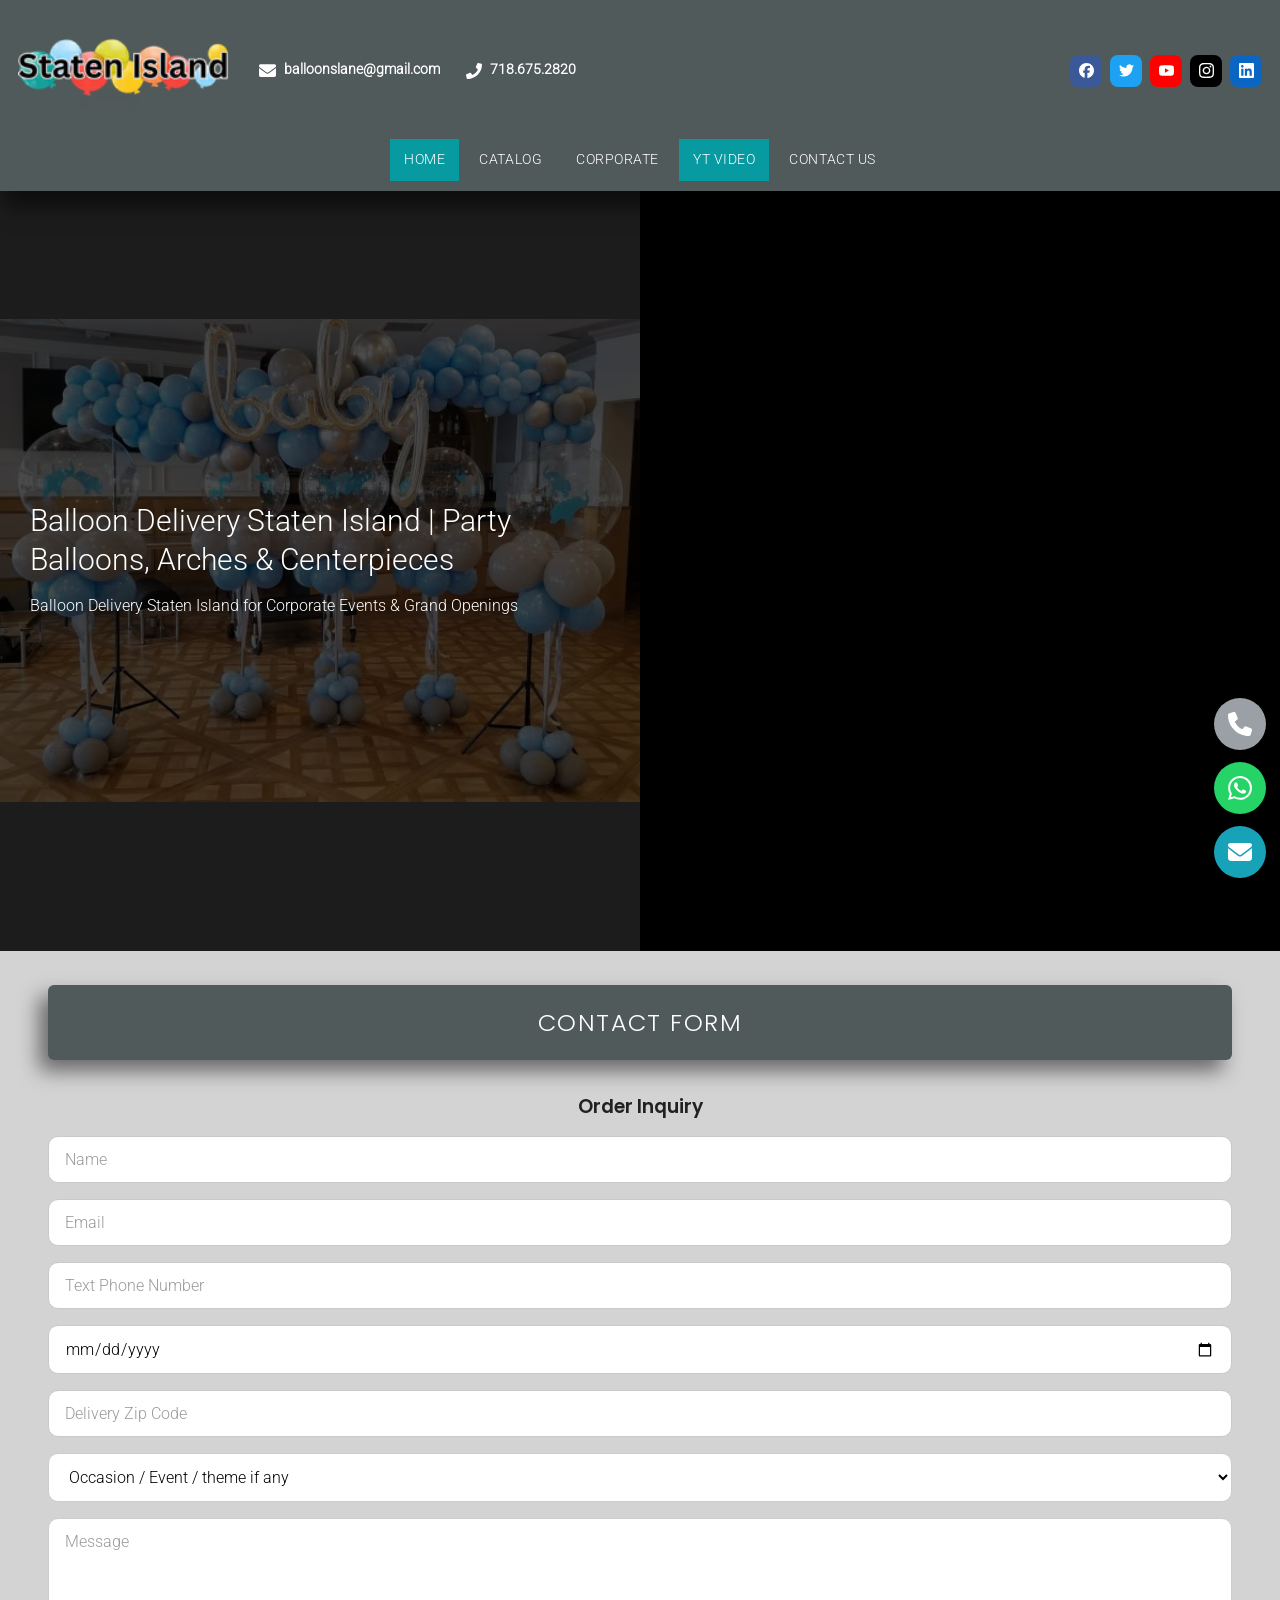
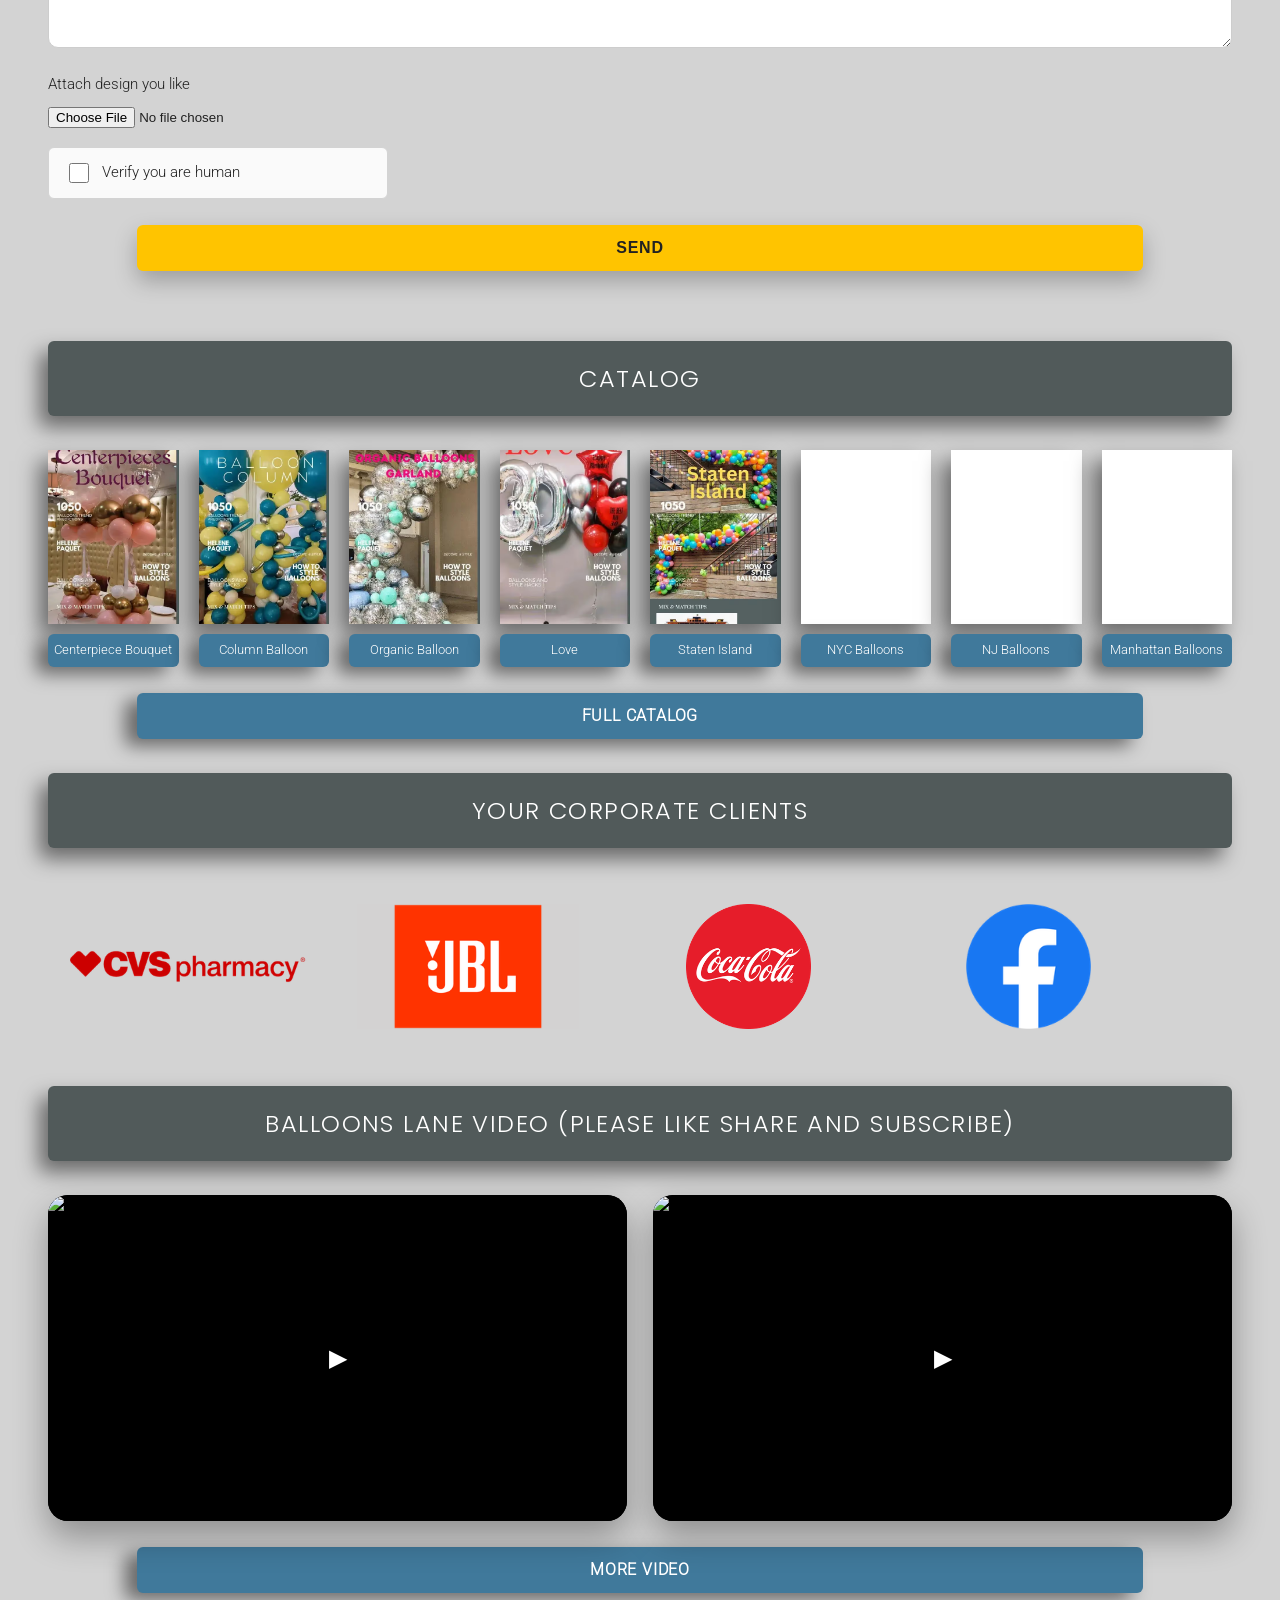
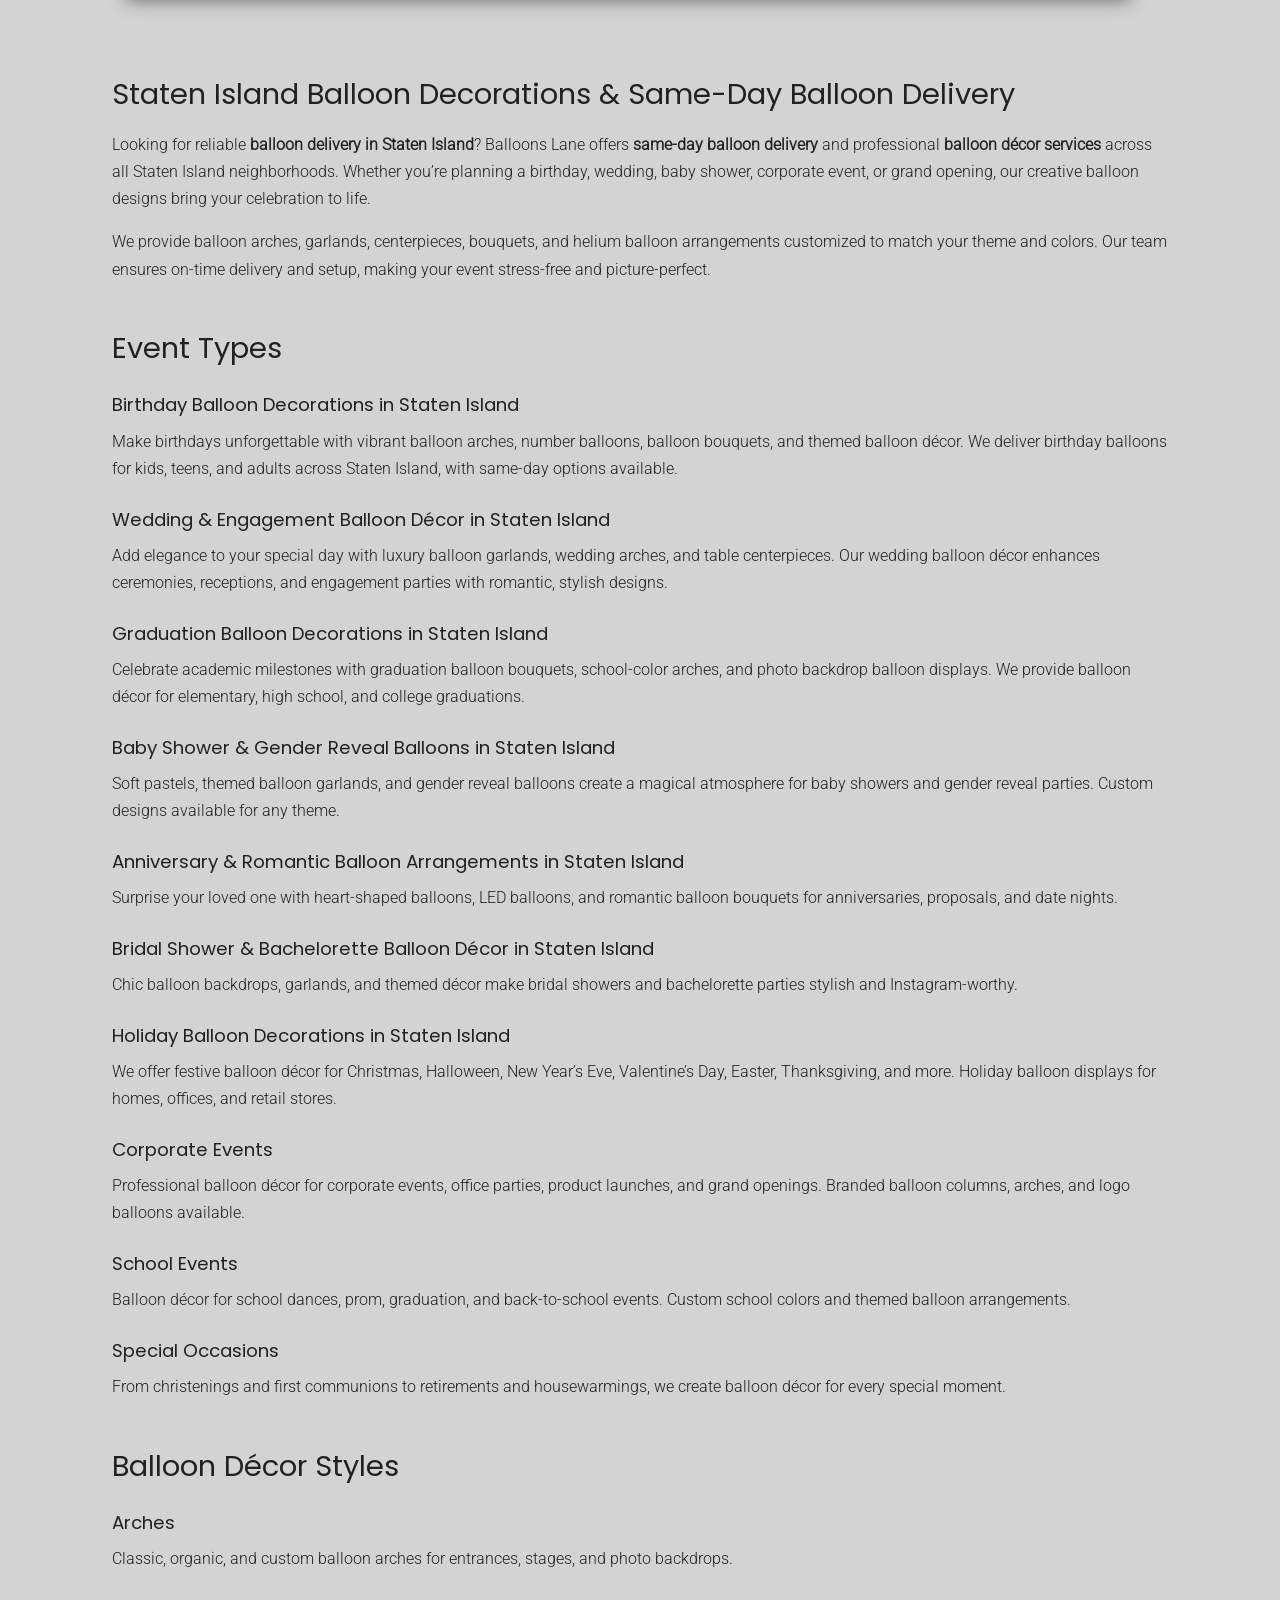
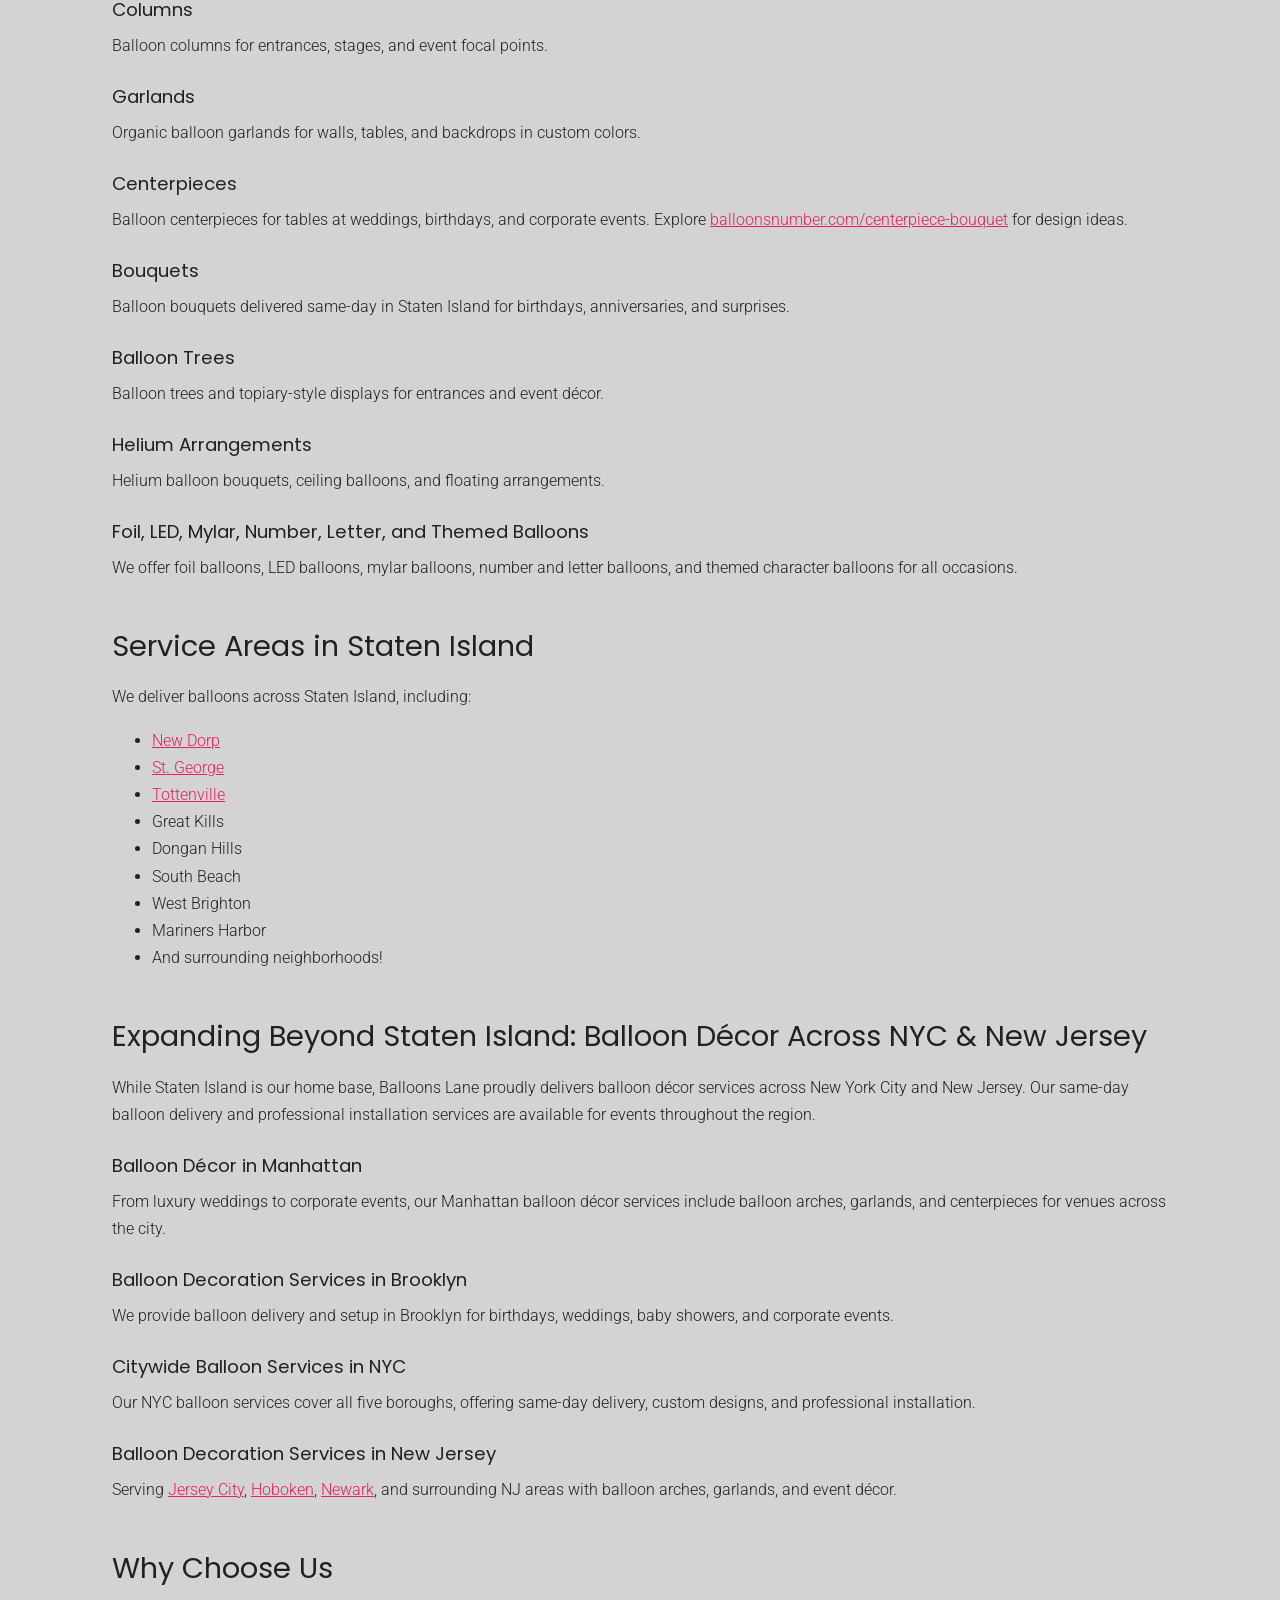
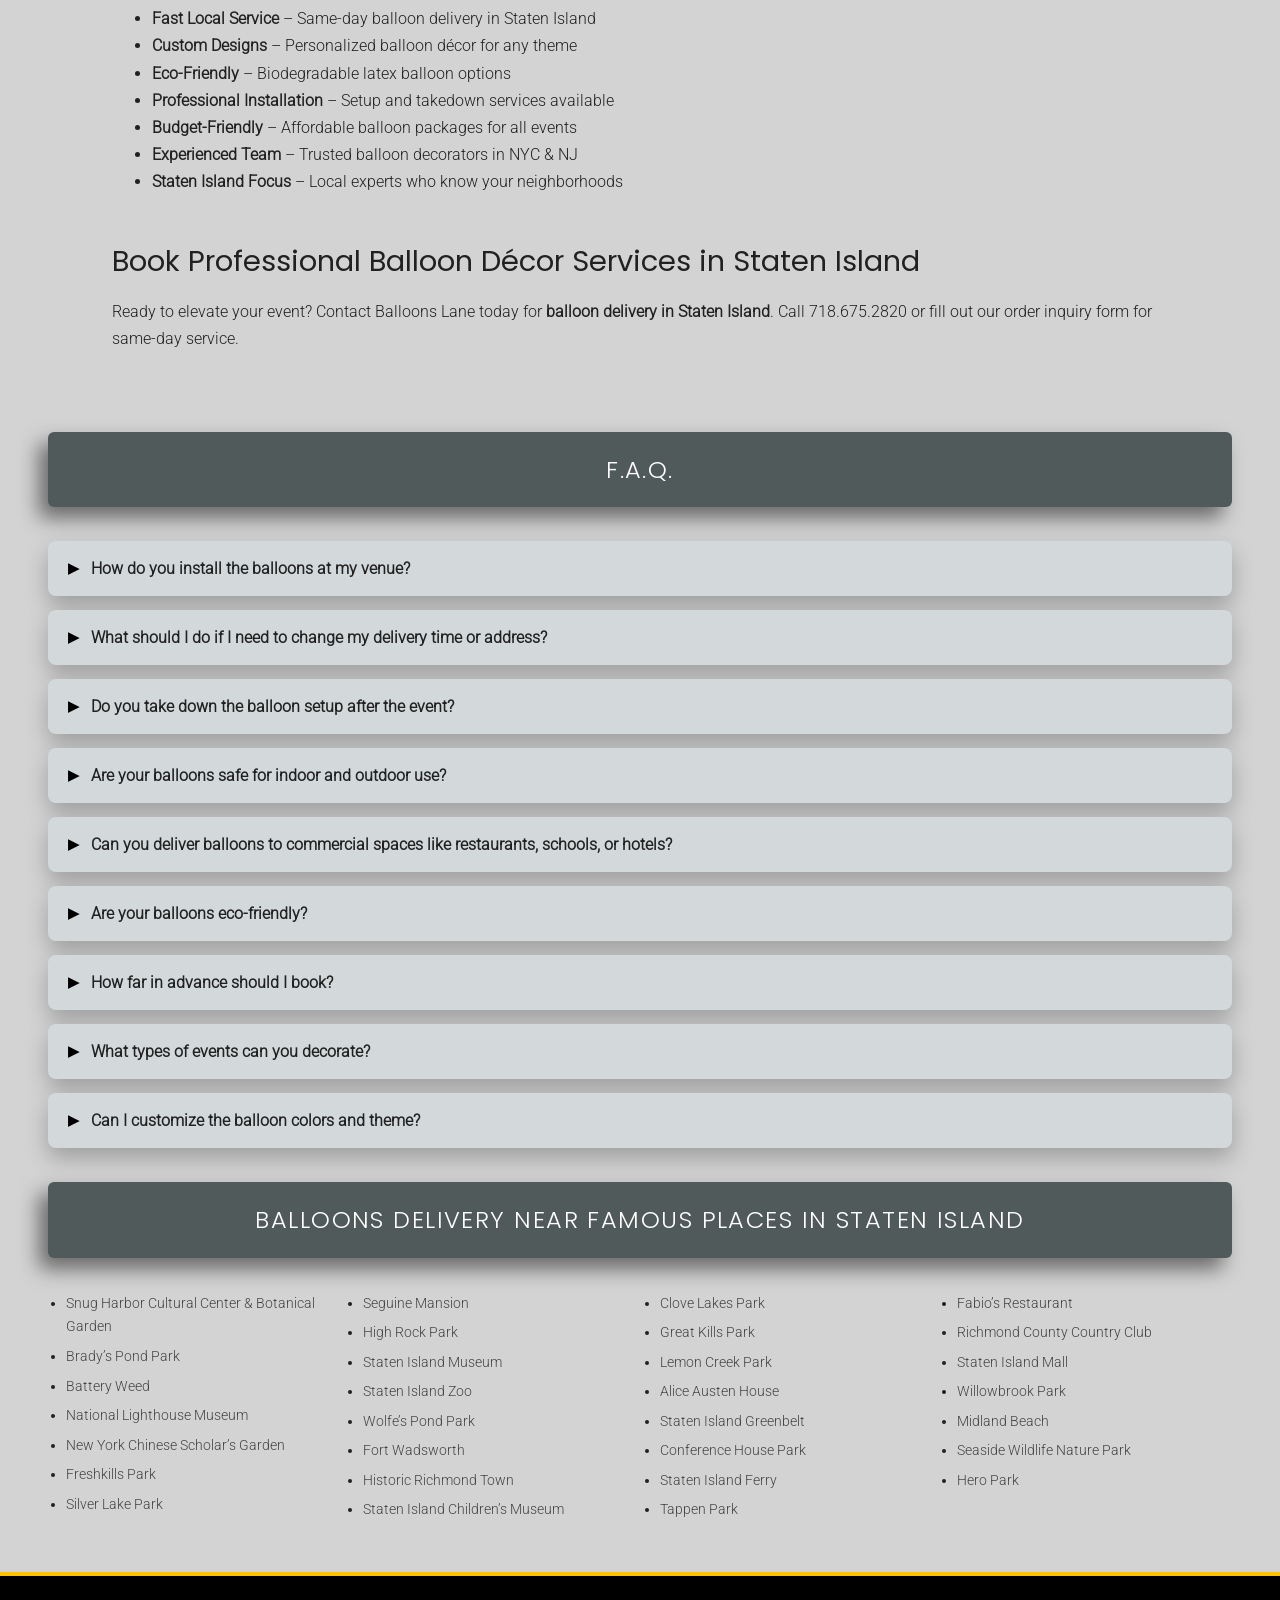
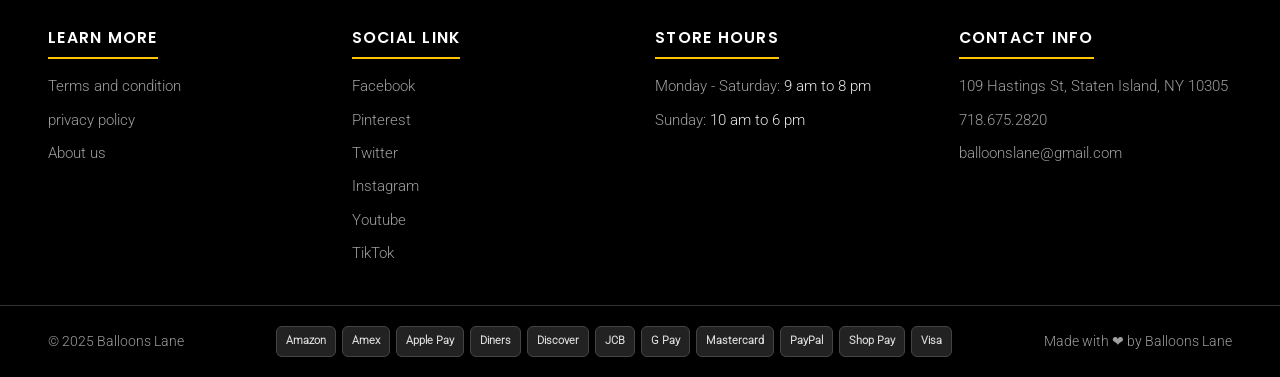
==== commit c626b395: "Import website package" ====
--- a/index.html
+++ b/index.html
@@ -1,4 +1,4 @@
-<!DOCTYPE html><html lang="en"> <head><meta charset="utf-8"><meta name="viewport" content="width=device-width, initial-scale=1"><title>Balloon Delivery Staten Island | Same-Day Balloons for Every Occasion</title><meta name="description" content="Looking for balloon delivery in Staten Island, NY? Get same-day delivery on birthday balloons, party decor, arches, and centerpieces. Order now and celebrate in style!"><meta name="robots" content="index, follow"><link rel="canonical" href="https://balloondeliverystatenisland.com/"><meta property="og:type" content="website"><meta property="og:title" content="Balloon Delivery Staten Island | Same-Day Balloons for Every Occasion"><meta property="og:description" content="Looking for balloon delivery in Staten Island, NY? Get same-day delivery on birthday balloons, party decor, arches, and centerpieces. Order now and celebrate in style!"><meta property="og:url" content="https://balloondeliverystatenisland.com/"><meta property="og:image" content="https://balloondeliverystatenisland.com/images/balloon-delivery-staten-island-logo.png"><meta name="twitter:card" content="summary_large_image"><link rel="icon" href="/favicon.ico" sizes="any"><link rel="icon" type="image/png" href="/images/favicon.png"><link rel="apple-touch-icon" href="/images/apple-touch-icon.png"><link rel="preload" as="font" type="font/woff2" href="/fonts/roboto-300-latin.woff2" crossorigin fetchpriority="high"><link rel="preload" as="image" type="image/avif" href="/_astro/baby-shower-balloon-garland-arch-elephant-centerpieces.BlxX73PV_1tzxvV.avif" fetchpriority="high"><style>@font-face{font-family:Open Sans;font-style:normal;font-weight:300;font-display:swap;src:url(/fonts/open-sans-300-latin-ext.woff2) format("woff2");unicode-range:U+0100-02BA,U+02BD-02C5,U+02C7-02CC,U+02CE-02D7,U+02DD-02FF,U+0304,U+0308,U+0329,U+1D00-1DBF,U+1E00-1E9F,U+1EF2-1EFF,U+2020,U+20A0-20AB,U+20AD-20C4,U+2113,U+2C60-2C7F,U+A720-A7FF}@font-face{font-family:Open Sans;font-style:normal;font-weight:300;font-display:swap;src:url(/fonts/open-sans-300-latin.woff2) format("woff2");unicode-range:U+0000-00FF,U+0131,U+0152-0153,U+02BB-02BC,U+02C6,U+02DA,U+02DC,U+0304,U+0308,U+0329,U+2000-206F,U+20AC,U+2122,U+2191,U+2193,U+2212,U+2215,U+FEFF,U+FFFD}@font-face{font-family:Poppins;font-style:normal;font-weight:300;font-display:swap;src:url(/fonts/poppins-300-latin-ext.woff2) format("woff2");unicode-range:U+0100-02BA,U+02BD-02C5,U+02C7-02CC,U+02CE-02D7,U+02DD-02FF,U+0304,U+0308,U+0329,U+1D00-1DBF,U+1E00-1E9F,U+1EF2-1EFF,U+2020,U+20A0-20AB,U+20AD-20C4,U+2113,U+2C60-2C7F,U+A720-A7FF}@font-face{font-family:Poppins;font-style:normal;font-weight:300;font-display:swap;src:url(/fonts/poppins-300-latin.woff2) format("woff2");unicode-range:U+0000-00FF,U+0131,U+0152-0153,U+02BB-02BC,U+02C6,U+02DA,U+02DC,U+0304,U+0308,U+0329,U+2000-206F,U+20AC,U+2122,U+2191,U+2193,U+2212,U+2215,U+FEFF,U+FFFD}@font-face{font-family:Poppins;font-style:normal;font-weight:400;font-display:swap;src:url(/fonts/poppins-400-latin-ext.woff2) format("woff2");unicode-range:U+0100-02BA,U+02BD-02C5,U+02C7-02CC,U+02CE-02D7,U+02DD-02FF,U+0304,U+0308,U+0329,U+1D00-1DBF,U+1E00-1E9F,U+1EF2-1EFF,U+2020,U+20A0-20AB,U+20AD-20C4,U+2113,U+2C60-2C7F,U+A720-A7FF}@font-face{font-family:Poppins;font-style:normal;font-weight:400;font-display:swap;src:url(/fonts/poppins-400-latin.woff2) format("woff2");unicode-range:U+0000-00FF,U+0131,U+0152-0153,U+02BB-02BC,U+02C6,U+02DA,U+02DC,U+0304,U+0308,U+0329,U+2000-206F,U+20AC,U+2122,U+2191,U+2193,U+2212,U+2215,U+FEFF,U+FFFD}@font-face{font-family:Poppins;font-style:normal;font-weight:500;font-display:swap;src:url(/fonts/poppins-500-latin-ext.woff2) format("woff2");unicode-range:U+0100-02BA,U+02BD-02C5,U+02C7-02CC,U+02CE-02D7,U+02DD-02FF,U+0304,U+0308,U+0329,U+1D00-1DBF,U+1E00-1E9F,U+1EF2-1EFF,U+2020,U+20A0-20AB,U+20AD-20C4,U+2113,U+2C60-2C7F,U+A720-A7FF}@font-face{font-family:Poppins;font-style:normal;font-weight:500;font-display:swap;src:url(/fonts/poppins-500-latin.woff2) format("woff2");unicode-range:U+0000-00FF,U+0131,U+0152-0153,U+02BB-02BC,U+02C6,U+02DA,U+02DC,U+0304,U+0308,U+0329,U+2000-206F,U+20AC,U+2122,U+2191,U+2193,U+2212,U+2215,U+FEFF,U+FFFD}@font-face{font-family:Poppins;font-style:normal;font-weight:600;font-display:swap;src:url(/fonts/poppins-600-latin-ext.woff2) format("woff2");unicode-range:U+0100-02BA,U+02BD-02C5,U+02C7-02CC,U+02CE-02D7,U+02DD-02FF,U+0304,U+0308,U+0329,U+1D00-1DBF,U+1E00-1E9F,U+1EF2-1EFF,U+2020,U+20A0-20AB,U+20AD-20C4,U+2113,U+2C60-2C7F,U+A720-A7FF}@font-face{font-family:Poppins;font-style:normal;font-weight:600;font-display:swap;src:url(/fonts/poppins-600-latin.woff2) format("woff2");unicode-range:U+0000-00FF,U+0131,U+0152-0153,U+02BB-02BC,U+02C6,U+02DA,U+02DC,U+0304,U+0308,U+0329,U+2000-206F,U+20AC,U+2122,U+2191,U+2193,U+2212,U+2215,U+FEFF,U+FFFD}@font-face{font-family:Roboto;font-style:normal;font-weight:300;font-display:swap;src:url(/fonts/roboto-300-latin-ext.woff2) format("woff2");unicode-range:U+0100-02BA,U+02BD-02C5,U+02C7-02CC,U+02CE-02D7,U+02DD-02FF,U+0304,U+0308,U+0329,U+1D00-1DBF,U+1E00-1E9F,U+1EF2-1EFF,U+2020,U+20A0-20AB,U+20AD-20C4,U+2113,U+2C60-2C7F,U+A720-A7FF}@font-face{font-family:Roboto;font-style:normal;font-weight:300;font-display:swap;src:url(/fonts/roboto-300-latin.woff2) format("woff2");unicode-range:U+0000-00FF,U+0131,U+0152-0153,U+02BB-02BC,U+02C6,U+02DA,U+02DC,U+0304,U+0308,U+0329,U+2000-206F,U+20AC,U+2122,U+2191,U+2193,U+2212,U+2215,U+FEFF,U+FFFD}:root{--yellow:#FFC400;--yellow-dark:#E0A800;--header-gray:#515A5A;--body-gray:#D3D3D3;--band-gray:#515A5A;--hero-dark:#5E5E5E;--ink:#212121;--muted:#9E9E9E;--card-blue:#40799B;--link-pink:#E91E63;--black:#000000;--wa-green:#25D366;--teal:#17A2B8;--fab-gray:#9AA0A6;--shadow-soft:0 16px 34px rgba(0,0,0,.32);--shadow-card:0 10px 22px rgba(0,0,0,.25);--shadow-product:-9px 11px 20px 0px rgba(0, 0, 0, .5);--shadow-band:-9px 11px 20px 0px rgba(0, 0, 0, .5);--radius:6px}*{box-sizing:border-box}html{scroll-behavior:smooth}body{margin:0;font-family:Segoe UI,Roboto,Helvetica Neue,Arial,sans-serif;color:var(--ink);background:var(--body-gray);line-height:1.7}h1,h2,h3,h4{line-height:1.35;margin:0 0 .6em;font-family:Poppins,Comfortaa,Segoe UI,sans-serif}img{max-width:100%;height:auto;display:block}a{color:var(--link-pink)}.container{max-width:none;width:100%;margin:0 auto;padding:0 clamp(16px,4vw,48px)}.band{background:var(--band-gray);border-radius:var(--radius);box-shadow:var(--shadow-band);text-align:center;padding:22px 18px;margin:34px auto;max-width:none}.band h2,.band h3{font-family:Poppins,Segoe UI,sans-serif;font-weight:300;text-transform:uppercase;letter-spacing:.06em;margin:0;color:#000;font-size:24px;line-height:.1}.band .sub{margin:.4em 0 0;color:#555;font-size:.95rem}.site-header{position:static;top:0;z-index:50;background:var(--header-gray);box-shadow:0 6px 14px #00000059,0 20px 38px #00000080}.header-contact{display:flex;align-items:center;gap:8px;font-size:.9rem;color:#fff}.header-contact a{color:#fff;text-decoration:none;font-weight:600}.main-nav a{text-decoration:none;color:#fff;font-weight:400;font-size:.85rem;text-transform:uppercase;letter-spacing:.04em;padding:9px 14px;border-radius:0;white-space:nowrap;transition:background .2s,color .2s}.main-nav a:hover,.main-nav a.active{background:#000;color:#fff}.nav-toggle{display:none;margin-left:auto;background:none;border:0;cursor:pointer;font-size:1.7rem;line-height:1;color:#fff;padding:6px 10px}.header-social a{width:32px;height:32px;border-radius:8px;background:#555;color:#fff;display:flex;align-items:center;justify-content:center;text-decoration:none;font-size:.8rem;font-weight:700}.hero-split{display:flex;padding:0;background:#5e5e5e;min-height:780px}.hero-pane{position:relative;width:50%}.hero-left{background:#5e5e5e;display:flex;flex-direction:column;justify-content:center}.hero-left:before{content:"";position:absolute;inset:0;background:#0009}.hero-left-text{position:relative;padding:90px 34px 90px 30px}.hero-left-text h1{font-family:Open Sans,sans-serif;font-size:clamp(25px,1.1rem + 1.6vw,34px);font-weight:300;color:#fff;line-height:1.3;text-wrap:balance;margin:0}.hero-left-text p{font-family:Roboto,sans-serif;font-size:clamp(13.5px,.7rem + .5vw,15.5px);font-weight:300;color:var(--yellow);margin:14px 0 0}.hero-right{overflow:hidden;background:#000}.hero-right video{position:absolute;inset:0;width:100%;height:100%;object-fit:cover;display:block}.video-section{background:#000;padding:40px 20px}.video-single{max-width:none;margin:0 auto;border-radius:18px;overflow:hidden;box-shadow:var(--shadow-soft)}.video-single iframe{width:100%;aspect-ratio:16/9;border:0;display:block}.btn{display:inline-block;border:0;cursor:pointer;text-decoration:none;font-weight:600;line-height:1;text-transform:uppercase;letter-spacing:.05em;border-radius:6px;box-shadow:var(--shadow-card);transition:transform .15s,box-shadow .15s}.btn:hover{transform:translateY(-2px)}.btn-yellow{background:var(--yellow);color:#222;padding:15px 46px;font-size:1rem}.btn-yellow:hover{background:var(--yellow-dark)}.btn-blue{background:var(--card-blue);color:#fff;padding:11px 26px;font-size:.85rem;border-radius:6px;box-shadow:var(--shadow-card)}.btn-wide{display:block;width:85%;margin:26px auto;text-align:center}.inquiry-form{background:transparent;border-radius:0;box-shadow:none;padding:6px 0 10px;max-width:none;margin:0 auto}.inquiry-form .row{display:grid;grid-template-columns:1fr 1fr;gap:16px}.inquiry-form .field{margin-bottom:16px}.inquiry-form label{display:block;font-weight:600;margin-bottom:6px;font-size:.92rem}.inquiry-form ::placeholder{color:#9a9a9a}.inquiry-form input[type=text],.inquiry-form input[type=email],.inquiry-form input[type=tel],.inquiry-form input[type=date],.inquiry-form select,.inquiry-form textarea{width:100%;padding:13px 16px;border:1px solid #c9c9c9;border-radius:10px;font-size:1rem;font-family:inherit;background:#fff}.inquiry-form textarea{border-radius:10px;min-height:130px;resize:vertical}.inquiry-form input:focus,.inquiry-form select:focus,.inquiry-form textarea:focus{outline:2px solid var(--yellow);border-color:var(--yellow)}.form-note{font-size:.85rem;color:#666;text-align:center;margin-top:12px}.card-grid{display:grid;grid-template-columns:repeat(auto-fill,minmax(240px,1fr));gap:26px;margin:26px 0}.cat-card{background:#fff;border-radius:var(--radius);box-shadow:var(--shadow-card);overflow:hidden;text-align:center;padding-bottom:20px;display:flex;flex-direction:column}.cat-card img{width:100%;aspect-ratio:1/1;object-fit:cover}.cat-card h3{font-size:1.05rem;margin:14px 12px 6px;text-transform:uppercase;letter-spacing:.03em}.cat-card p{font-size:.9rem;color:#555;margin:0 14px 14px;flex:1}.cat-card .btn-blue{margin:0 16px}.gallery-grid{display:grid;grid-template-columns:repeat(auto-fill,minmax(200px,1fr));gap:18px;margin:22px 0}.gallery-grid figure{margin:0;background:#fff;border-radius:12px;overflow:hidden;box-shadow:var(--shadow-card)}.gallery-grid img{width:100%;aspect-ratio:1/1;object-fit:cover}.gallery-grid figcaption{padding:10px;font-size:.82rem;text-align:center;color:#444}.corp-wrap{position:relative;max-width:none;margin:0 auto;padding:0;overflow:hidden}.corp-track{display:flex;width:max-content;padding:10px 0;animation:corp-scroll 30s linear infinite}.corp-logo{flex:0 0 280px;background:transparent;border-radius:0;box-shadow:none;height:150px;display:flex;align-items:center;justify-content:center;padding:10px 14px}.corp-logo img{max-width:240px;max-height:125px;width:auto;height:auto;object-fit:contain}@keyframes corp-scroll{0%{transform:translate(0)}to{transform:translate(-50%)}}@media(prefers-reduced-motion:reduce){.corp-track{animation:none}}.video-grid{display:grid;grid-template-columns:1fr 1fr;gap:26px;max-width:none;margin:0 auto}.video-card{border:0;border-radius:20px;overflow:hidden;background:#000;box-shadow:var(--shadow-soft)}.more-video{text-align:center;margin-top:18px}.seo-copy{max-width:1350px;box-sizing:border-box;margin:0 auto;text-align:center;padding:10px clamp(16px,4vw,48px) 30px}.seo-copy h2{font-size:clamp(1.3rem,2.6vw,1.8rem);margin:1.6em 0 .6em}.seo-copy h3{font-size:1.15rem;margin:1.4em 0 .5em}.seo-copy h4{font-size:1.05rem;margin:1.2em 0 .4em}.seo-copy p{margin:0 0 1em}.check-list{list-style:none;padding:0;margin:1em auto;max-width:640px;text-align:center}.check-list li{margin:.45em 0}.check-list li:before{content:"✔ ";color:#2e7d32;font-weight:800}.faq{max-width:none;margin:0 auto}.faq-item{background:#d3d9db;border-radius:8px;box-shadow:var(--shadow-card);margin-bottom:14px;overflow:hidden}.faq-q{width:100%;text-align:left;background:none;border:0;cursor:pointer;padding:18px 20px;font-size:1rem;font-weight:700;color:var(--ink);display:flex;gap:12px;align-items:center;font-family:inherit}.faq-q .marker{color:#000;font-size:.9em}.faq-a{max-height:0;overflow:hidden;transition:max-height .3s ease;padding:0 20px}.faq-item.open .faq-a{max-height:600px;padding:0 20px 18px}.loc-section{max-width:none;margin:0 auto 30px}.loc-grid{columns:6 150px;column-gap:22px;list-style:none;padding:0;margin:0}.loc-grid li{break-inside:avoid;margin-bottom:.4em;font-size:.9rem}.loc-grid a{color:#444;text-decoration:none}.loc-grid a:hover{color:var(--link-pink)}.review-grid{display:grid;grid-template-columns:repeat(auto-fill,minmax(280px,1fr));gap:24px;max-width:none;margin:0 auto}.review-card{background:#fff;border-radius:var(--radius);box-shadow:var(--shadow-card);padding:24px;text-align:center}.review-card img{width:72px;height:72px;border-radius:50%;object-fit:cover;margin:0 auto 12px}.review-card h4{margin:0 0 8px}.review-card p{font-size:.92rem;color:#555;margin:0}.contact-hero{background:var(--hero-dark);color:#fff;text-align:center;padding:60px 20px}.contact-hero h1{font-size:clamp(1.8rem,3.4vw,2.6rem);margin:0}.contact-cards{display:grid;grid-template-columns:repeat(auto-fit,minmax(240px,1fr));gap:22px;max-width:none;margin:34px auto}.contact-card{background:#fff;border-radius:var(--radius);box-shadow:var(--shadow-card);padding:28px;text-align:center}.contact-card h3{margin:0 0 10px;text-transform:uppercase;font-size:1rem;letter-spacing:.05em}.contact-card a{color:var(--ink);font-weight:700;text-decoration:none;font-size:1.05rem}.contact-card a:hover{color:var(--link-pink)}.map-embed{max-width:none;margin:0 auto 34px;border-radius:var(--radius);overflow:hidden;box-shadow:var(--shadow-soft)}.map-embed iframe{width:100%;height:380px;border:0;display:block}.social-row{display:flex;gap:12px;justify-content:center;margin:18px 0 40px}.social-row a{width:48px;height:48px;border-radius:12px;background:#333;color:#fff;display:flex;align-items:center;justify-content:center;text-decoration:none;font-weight:800;font-size:.85rem}.social-row a:hover{background:var(--yellow);color:#222}.site-footer{background:var(--black);color:var(--muted);margin-top:50px;border-top:4px solid var(--yellow)}.footer-grid{max-width:none;margin:0 auto;padding:48px clamp(16px,4vw,48px) 30px;display:grid;grid-template-columns:repeat(auto-fit,minmax(220px,1fr));gap:30px}.footer-grid h4{color:#fff;text-transform:uppercase;letter-spacing:.08em;font-size:.98rem;margin:0 0 16px;padding-bottom:9px;border-bottom:2px solid var(--yellow);display:inline-block}.footer-grid li{margin-bottom:10px;font-size:.94rem;line-height:1.55}.footer-grid a{color:var(--muted);text-decoration:none;transition:color .2s ease}.footer-grid a:hover{color:var(--yellow)}.footer-bottom{border-top:1px solid #333;max-width:none;margin:0 auto;padding:20px clamp(16px,4vw,48px);display:flex;align-items:center;justify-content:space-between;gap:16px;flex-wrap:wrap;font-size:.88rem}.pay-icons{display:flex;gap:8px;flex-wrap:wrap;justify-content:center}.contact-hero-banner{position:relative;background:linear-gradient(135deg,#2e6e9e,#5aa0c8,#e8730c);color:#fff;text-align:center;min-height:100vh;min-height:100svh;display:flex;align-items:center;justify-content:center;padding:90px 20px 120px}.contact-hero-inner{width:100%}.contact-hero-inner h1{font-size:clamp(2.9rem,6vw,4.4rem);margin:0 0 .3em;color:#fff;font-weight:700;text-shadow:0 2px 16px rgba(0,0,0,.5)}.contact-hero-inner .order-link{margin:.3em 0}.contact-hero-inner .order-link a{color:#fff;font-size:2rem;font-weight:600;text-decoration:none;text-shadow:0 2px 12px rgba(0,0,0,.5)}.contact-hero-inner .order-link a:hover{text-decoration:underline}.contact-hero-inner .lane-domain{color:#fff;opacity:.85;font-size:1.1rem;margin:.3em 0 0}.wave-divider{display:block;width:100%;height:70px;position:absolute;left:0;bottom:-1px}.wave-divider.top{top:-1px;bottom:auto;transform:scaleY(-1)}.info-bar-section{padding:10px 20px 30px;text-align:center}.info-bar{background:#cd6b2f;border-radius:6px;box-shadow:-16px 17px 17px #00000080;max-width:1250px;margin:36px auto 0;position:relative;z-index:2;display:grid;grid-template-columns:repeat(3,1fr);gap:14px;padding:30px 26px;color:#fff}.info-cell{display:flex;flex-direction:column;align-items:center;gap:10px}.info-icon{display:block;line-height:0}.info-icon svg{width:52px;height:52px;fill:#ffc72f}.info-cell a{color:#fff;text-decoration:none;font-size:1.2rem;font-weight:500}.info-cell a:hover{text-decoration:underline}.designs-section{position:relative;background:#62a9a4;text-align:center;margin:50px 0 0;padding:110px 20px}.designs-inner p{color:#fff;font-size:1.15rem;margin:0 0 18px}.designs-inner .btn{display:block;width:200px;margin:0 auto 14px;border-radius:42px;box-shadow:-15px 11px 19px #00000080}.designs-inner .btn-orange{background:#d3602d;padding:14px 50px}.designs-inner .btn-orange:hover{background:#d3602d}.designs-inner .btn-yellow-sm{background:#f90;color:#fff;padding:15px 30px}.btn-orange{background:#e67e22;color:#fff;padding:12px 30px;font-size:.95rem}.btn-orange:hover{background:#d35400}.btn-yellow-sm{background:var(--yellow);color:#8a6d00;padding:12px 30px;font-size:.95rem}.store-policy{text-align:center;padding:40px 20px 50px}.store-policy h2{font-size:1.6rem;font-weight:400;margin:0 0 .5em}.store-policy p{margin:0;color:#333}@media(max-width:700px){.info-bar{grid-template-columns:1fr;margin-top:-20px}.contact-hero-banner{padding:60px 20px 100px}}.fab-phone{background:var(--fab-gray)}.fab-wa{background:var(--wa-green)}.fab-mail{background:var(--teal)}@media(max-width:860px){.hero-split{flex-direction:column;min-height:0}.hero-pane{width:100%}.hero-right{aspect-ratio:16/9;min-height:0}.hero-left{min-height:560px}@media(max-width:600px){.hero-left{aspect-ratio:9/16;min-height:0}}.hero-left-text{padding:70px 24px 70px 30px}.hero-left{padding:40px 24px}.video-grid,.inquiry-form .row{grid-template-columns:1fr}.inquiry-form{padding:24px 18px}.nav-toggle{display:block}.main-nav{display:none;position:absolute;top:100%;left:0;right:0;z-index:55;flex-direction:column;flex-wrap:nowrap;gap:0;margin:0;background:var(--header-gray);box-shadow:0 18px 24px #00000059;padding:6px 0}.main-nav.open{display:flex}.main-nav a{padding:13px 20px;font-size:.95rem}.header-contact span.hide-m,.header-social{display:none}}.yt-facade{position:relative;width:100%;padding:0;border:0;background:#000;cursor:pointer;display:block}.yt-facade img{width:100%;aspect-ratio:16/9;object-fit:cover;display:block}.yt-facade .yt-play{position:absolute;top:50%;left:50%;transform:translate(-50%,-50%);width:64px;height:64px;border-radius:50%;background:#000000a6;color:#fff;font-size:1.5rem;display:flex;align-items:center;justify-content:center}.yt-facade:hover .yt-play,.yt-facade:focus-visible .yt-play{background:var(--yellow);color:#222}.video-card iframe{width:100%;aspect-ratio:16/9;border:0;display:block}:focus-visible{outline:3px solid var(--card-blue);outline-offset:2px}@media(prefers-reduced-motion:reduce){*,*:before,*:after{animation-duration:.01ms!important;transition-duration:.01ms!important;scroll-behavior:auto!important}}.header-social a{transition:filter .2s ease}.sr-only{position:absolute;width:1px;height:1px;overflow:hidden;clip:rect(0 0 0 0);white-space:nowrap}.cat-row{display:grid;grid-template-columns:repeat(8,1fr);gap:14px;margin:26px 0 6px}.cat-mini{display:block;text-decoration:none}.cat-mini img{width:100%;aspect-ratio:3/4;object-fit:cover;border:0;box-shadow:var(--shadow-product);background:#fff}.cat-mini .mini-btn{display:block;text-decoration:none;margin-top:10px;background:var(--card-blue);color:#fff;text-align:center;font-weight:600;font-size:.8rem;line-height:1;padding:10px 6px;border-radius:6px;box-shadow:var(--shadow-product)}.cat-mini:hover .mini-btn{background:#265d84}@media(max-width:1000px){.cat-row{grid-template-columns:repeat(4,1fr)}}@media(max-width:520px){.cat-row{grid-template-columns:1fr}}.seo-copy h2,.seo-copy h3,.seo-copy h4{font-weight:400}.loc-grid{list-style:disc;padding-left:18px}.loc-grid li{font-size:.88rem}.pay-strip{height:28px;width:auto;max-width:100%;margin:0 auto}@media(max-width:520px){.hero-left{min-height:400px}.hero-left-text{padding:54px 18px 54px 20px}.hero-left-text h1{font-size:27px}.hero-left-text p{font-size:14px}}.prod-grid{display:grid;grid-template-columns:repeat(8,1fr);gap:16px;margin:24px 0 40px}.prod-card{display:flex;flex-direction:column}.prod-card img{width:100%;aspect-ratio:3/4;object-fit:cover;border:0;box-shadow:var(--shadow-product);background:#fff}.prod-btn{display:block;margin-top:10px;background:var(--card-blue);color:#fff;text-align:center;font-weight:600;font-size:.8rem;line-height:1;padding:10px 6px;border-radius:6px;box-shadow:var(--shadow-product);text-decoration:none}a.prod-btn:hover{background:#265d84}.prod-btn.static{cursor:default;opacity:.85}@media(max-width:1000px){.prod-grid{grid-template-columns:repeat(4,1fr)}}@media(max-width:520px){.prod-grid{grid-template-columns:repeat(2,1fr)}}.social-row a:nth-child(1){background:#3b5998}.social-row a:nth-child(2){background:#55acee}.social-row a:nth-child(3){background:#262626}.social-row a:nth-child(4){background:#007bb5}.social-row a:nth-child(5){background:#cb2027}.social-row a:nth-child(6){background:#e62117}@media(max-width:1000px){.corp-logo{flex-basis:220px;height:130px}.corp-logo img{max-height:105px}}@media(max-width:560px){.corp-logo{flex-basis:180px;height:110px}.corp-logo img{max-height:88px}}.header-social a img{width:15px;height:15px;display:block}.social-row a img{width:22px;height:22px;display:block}.fab img{width:26px;height:26px;display:block}.contact-form-card{background:#fff;border-radius:var(--radius);box-shadow:var(--shadow-card);max-width:1000px;margin:0 auto 40px;padding:28px}.contact-form-card .field label{position:absolute;width:1px;height:1px;overflow:hidden;clip:rect(0 0 0 0);white-space:nowrap}.contact-form-card .form-note{margin-top:14px}.contact-hero-inner h1,.contact-hero-inner .order-link a,.contact-hero-inner .lane-domain{text-shadow:0 2px 10px rgba(0,0,0,.55)}.map-embed.tall iframe{height:450px}.map-embed.narrow{max-width:1250px}.fab img{width:24px;height:24px}.elementor-shape{overflow:hidden;position:absolute;left:0;width:100%;line-height:0;direction:ltr;z-index:2}.elementor-shape-bottom{bottom:-1px;transform:rotate(180deg)}.elementor-shape svg{display:block;width:calc(213% + 1.3px);height:169px;position:relative;left:50%;transform:translate(-50%) rotateY(180deg)}.elementor-shape .elementor-shape-fill{fill:#e4e6e6}@media(max-width:768px){.elementor-shape svg{width:calc(300% + 1.3px);height:111px}}.social-row a svg{width:22px;height:22px;fill:#fff}.social-row a:hover svg{fill:#222}.fancy-wave{position:absolute;top:-1px;left:0;width:100%;line-height:0;z-index:2}.fancy-wave svg{display:block;width:100%;height:110px}.fancy-wave .w1{fill:#e4e6e6;opacity:.35}.fancy-wave .w2{fill:#e4e6e6;opacity:.6}.fancy-wave .w3{fill:#e4e6e6;opacity:1}@media(max-width:768px){.fancy-wave svg{height:70px}}@media(max-width:700px){.footer-grid{grid-template-columns:1fr 1fr;gap:26px;padding-top:38px}.footer-bottom{justify-content:center;text-align:center}.pay-strip{max-width:100%;height:auto}}@media(max-width:860px){.header-inner{gap:10px 12px}.brand{order:1}.header-contact-email{order:1;margin-left:auto}.header-contact-email span.hide-m{display:inline}.nav-toggle{order:2;margin-left:0}.header-contact-phone{order:2}.header-social{order:2;display:flex;margin-left:auto;gap:6px}.header-social a{width:27px;height:27px;border-radius:6px}.header-social a img{width:13px;height:13px}.header-contact{font-size:.84rem}.header-contact svg{flex:none}}img,iframe,video{max-width:100%}html,body{overflow-x:clip}@media(max-width:700px){.band h2,.band h3{font-size:20px;line-height:1.3}.seo-copy h2{font-size:1.3rem;line-height:1.32}.seo-copy h3{font-size:1.08rem;line-height:1.38}.seo-copy h4{font-size:1rem;line-height:1.42}.seo-copy p{line-height:1.65}.faq-q{line-height:1.4}.inquiry-form input,.inquiry-form select,.inquiry-form textarea{font-size:16px}}.catalog-wrap .loc-section h3{font-family:Roboto,sans-serif;font-size:20px;font-weight:300;color:#000;text-align:left;line-height:1.3;margin:20px 0 8px}.catalog-wrap .loc-section h4{font-family:Roboto,sans-serif;font-size:16px;font-weight:300;color:#000;text-align:left;line-height:1.35;margin:14px 0 6px}.catalog-wrap .loc-grid{font-family:Open Sans,sans-serif;font-size:12px;font-weight:300;color:#000;line-height:1.65}.catalog-wrap .loc-grid li{font-size:12px;margin-bottom:2px}.blocks-grid{display:grid;grid-template-columns:repeat(auto-fill,minmax(215px,1fr));gap:4px 28px;align-items:start;text-align:left}.cat-block{min-width:0}.mini-list{list-style:disc;padding-left:18px;margin:0 0 14px;text-align:left;font-family:Open Sans,sans-serif;font-size:12px;font-weight:300;color:#000;line-height:1.65}.mini-list li{font-size:12px;margin-bottom:2px}.catalog-hero{background:#e4e6e6;color:#111;text-align:center;padding:44px 20px 26px}.catalog-hero h1{font-size:clamp(1.8rem,3.4vw,2.6rem);margin:0;color:#111}.review-marquee{overflow:hidden;padding:26px 0 8px}.review-track{display:flex;gap:22px;width:max-content;animation:review-scroll 60s linear infinite}.review-card{flex:0 0 350px;background:#fff;border:1px solid #e2e6e6;border-radius:14px;box-shadow:0 6px 18px #00000012;padding:22px;text-align:left}.review-head{display:flex;align-items:center;gap:12px;margin-bottom:10px}.review-ava{flex:none;width:46px;height:46px;border-radius:50%;background:linear-gradient(135deg,#ffc72f,#f39c12);color:#fff;display:flex;align-items:center;justify-content:center;font-family:Poppins,sans-serif;font-weight:600;font-size:1rem}.review-card h4{font-family:Poppins,sans-serif;font-size:.95rem;font-weight:600;margin:0;color:#1d1d1f}.review-stars{color:#e8a100;font-size:.8rem;letter-spacing:2px;line-height:1}.review-card p{font-size:.86rem;line-height:1.65;color:#333;margin:0}@keyframes review-scroll{0%{transform:translate(0)}to{transform:translate(-50%)}}@media(max-width:520px){.review-card{flex-basis:300px}}section[id]{scroll-margin-top:96px}@media(max-width:860px){section[id]{scroll-margin-top:148px}}.catalog-wrap .review-card{text-align:left;margin:0}.catalog-wrap .centered-blocks .cat-block h3,.catalog-wrap .centered-blocks .cat-block h4{text-align:center}.catalog-wrap .centered-blocks .mini-list{text-align:center;list-style-position:inside;padding-left:0}.catalog-wrap .centered-blocks .cat-block h3,.catalog-wrap .centered-blocks .cat-block h4{text-align:left}.catalog-wrap .centered-blocks .mini-list{text-align:left;list-style-position:outside;padding-left:18px}.blocks-grid{grid-template-columns:repeat(auto-fit,minmax(215px,240px));justify-content:center}@media(max-width:600px){.hero-left{background-image:url(/images/hero-bg.avif)}}@media(max-width:600px){.container{padding-left:12px;padding-right:12px}.band{padding:16px 12px;margin:24px auto}.band h2,.band h3{font-size:18px}.catalog-hero{padding:28px 12px 18px}.catalog-hero h1{font-size:1.5rem}.contact-hero{padding:40px 12px}.contact-hero h1{font-size:1.5rem}.contact-hero-banner{padding:60px 12px 90px}.contact-hero-inner h1{font-size:2.1rem}.contact-hero-inner .order-link a{font-size:1.4rem}.contact-hero-inner .lane-domain{font-size:.95rem}.catalog-wrap .loc-section{margin-bottom:22px}.catalog-wrap .loc-section h3{font-size:17px}.catalog-wrap .loc-section h4{font-size:14px}.seo-copy{padding:8px 12px 20px}.seo-copy h2{font-size:1.2rem}.video-section{padding:28px 12px}.card-grid{gap:18px;margin:18px 0}.cat-card{padding-bottom:16px}.cat-card h3{font-size:.98rem}.gallery-grid{gap:14px;margin:16px 0}.video-grid{gap:18px}.review-marquee{padding:18px 0 4px}.review-card{padding:18px 16px}.faq-item{margin-bottom:10px}.faq-q{padding:14px 16px}.faq-item.open .faq-a{padding:0 16px 14px}.inquiry-form{padding:16px 12px}.contact-form-card{padding:20px 16px;margin-bottom:28px}.contact-cards{margin:24px auto;gap:16px}.contact-card{padding:20px 16px}.map-embed{margin-bottom:24px}.map-embed iframe{height:300px}.map-embed.tall iframe{height:360px}.info-bar-section{padding:8px 12px 20px}.info-bar{padding:22px 16px;gap:10px}.info-icon svg{width:40px;height:40px}.info-cell a{font-size:1rem}.designs-section{padding:60px 12px}.designs-inner p{font-size:1rem}.store-policy{padding:28px 12px 36px}.store-policy h2{font-size:1.3rem}.social-row{margin:14px 0 28px}.social-row a{width:44px;height:44px}.footer-grid{padding:32px 12px 20px;gap:20px}.footer-bottom{padding:14px 12px}.header-inner{padding:8px 12px}.brand img{height:52px}.btn-yellow{padding:13px 28px}.btn-blue{padding:10px 20px}}.field-error{color:#b71c1c;font-size:.85rem;margin:6px 0 0}.field-invalid{border-color:#b71c1c!important}.inquiry-form button[type=submit]:disabled{opacity:.7}@media(min-width:1024px){.blocks-grid--5{grid-template-columns:repeat(5,1fr)}.blocks-grid--6{grid-template-columns:repeat(6,1fr)}.blocks-grid--4{grid-template-columns:repeat(4,1fr)}.blocks-grid--5,.blocks-grid--6,.blocks-grid--4{gap:4px 14px}}@media(min-width:700px)and (max-width:1023px){.blocks-grid--5,.blocks-grid--6{grid-template-columns:repeat(3,1fr)}.blocks-grid--4{grid-template-columns:repeat(2,1fr)}}@media(min-width:520px)and (max-width:699px){.blocks-grid--5,.blocks-grid--6,.blocks-grid--4{grid-template-columns:repeat(2,1fr)}}@media(max-width:519px){.blocks-grid--5,.blocks-grid--6,.blocks-grid--4{grid-template-columns:1fr}}.school-logo{display:flex;align-items:flex-end;gap:6px;line-height:1}.school-logo-word{font-family:Poppins,sans-serif;font-weight:600;font-size:34px;letter-spacing:-.02em;color:#fff;text-transform:lowercase}.school-logo-balloons{display:flex;gap:2px;padding-bottom:8px}.school-logo-balloons i{display:block;width:14px;height:18px;border-radius:50%/55% 55% 45% 45%}.school-logo-balloons i:nth-child(1){background:#2e6e9e}.school-logo-balloons i:nth-child(2){background:#ffc400}.school-logo-balloons i:nth-child(3){background:#e91e63}@media(max-width:640px){.school-logo-word{font-size:26px}}.hero-left{background:url(/images/hero-bg.avif) center 20%/cover no-repeat}.corp-text-logo{font-family:Poppins,sans-serif;font-weight:600;font-size:28px;color:#111;white-space:nowrap}html,body{overflow-x:hidden;max-width:100%}section,div,header,footer,main{max-width:100%}.band{background:#515a5a;color:#fff}.band h2,.band h3{color:#fff;line-height:1.3}.hero-split{background:#5e5e5e;margin-top:-20px}.hero-left-text h1{font-family:Roboto,sans-serif;font-size:30px;font-weight:400;color:#fff;background:transparent;border-radius:0;box-shadow:none}.hero-left-text p{font-family:Roboto,sans-serif;font-weight:200;color:#fff}.btn-blue{background:#40799b;color:#fff!important;padding:15px 46px;font-size:1rem;box-shadow:-12px 7px 18px #00000080}.btn-blue:hover,.btn-blue:focus{background:#40799b;color:#fff!important}.btn-send{background:#000;color:#fff!important;padding:15px 46px;font-size:1rem}.btn-send:hover,.btn-send:focus{background:#000;color:#fff!important}.btn-send:disabled{opacity:.75}.cat-mini .mini-btn,.prod-btn{font-family:Roboto,sans-serif;font-weight:300;color:#fff!important;box-shadow:-12px 7px 18px #00000080}.cat-mini img,.prod-card img{box-shadow:-9px 11px 20px #00000080}.seo-copy{width:90%;max-width:90%;margin:0 auto}.seo-copy ul{text-align:left;max-width:100%}.form-note-error{color:#b71c1c;font-weight:600}.form-note-success{color:#1b5e20;font-weight:600}.inquiry-form input,.inquiry-form textarea,.inquiry-form select{border-color:#cdcdcd}.inquiry-form input[type=number]{width:100%;padding:12px 14px;border:1px solid #CDCDCD;border-radius:6px;font:inherit;background:#fff}.list-heading{font-size:1.05rem;font-weight:400;margin:0 0 .5em}.loc-grid-6{columns:6 150px}.review-ava-img{width:56px;height:56px;border-radius:50%;object-fit:cover;flex:0 0 auto}.pay-icons{display:flex;flex-wrap:wrap;gap:6px;justify-content:center;max-width:100%}.pay-icons span{background:#222;border:1px solid #444;border-radius:6px;color:#ddd;font-size:.68rem;font-weight:700;padding:5px 9px;white-space:nowrap}.contact-hero-banner{background:#5e5e5e}.contact-hero-img{position:absolute;inset:0;width:100%;height:100%;object-fit:cover;object-position:top center;display:block}.contact-hero-banner:before{content:"";position:absolute;inset:0;background:#00000080;z-index:1}.contact-hero-inner{position:relative;z-index:2}.contact-hero-inner h1{font-family:Open Sans,sans-serif;font-size:71px;font-weight:500;color:#fff;text-align:center}.contact-hero-inner .order-link a{font-family:Open Sans,sans-serif;font-size:38px;font-weight:400;color:#fff}.elementor-shape .elementor-shape-fill{fill:#d0d3d4}.info-bar-section{background:#d0d3d4}.info-bar{background:#62a9a4}.info-cell h3{margin:0;font-weight:500}.info-cell h3 a{color:#e7e7e7}.contact-social{display:flex;gap:14px;justify-content:center;margin-top:26px;flex-wrap:wrap}.contact-social a{display:inline-flex}.contact-map iframe{width:100%;height:600px;border:0;display:block}.designs-section{background:#d0d3d4}.designs-section h2{color:#212121}.designs-buttons{display:flex;gap:20px;justify-content:center;flex-wrap:wrap;margin-top:22px}.btn-catalog{background:#d3602d;color:#fff!important;border-radius:42px;padding:14px 50px;box-shadow:-15px 11px 19px #00000080}.btn-catalog:hover,.btn-catalog:focus{background:#d3602d;color:#fff!important}.btn-colors{background:#f90;color:#fff!important;border-radius:42px;padding:15px 30px;box-shadow:-15px 11px 19px #00000080}.btn-colors:hover,.btn-colors:focus{background:#f90;color:#fff!important}.policy-section{text-align:center;padding:40px 20px 50px}.policy-section h2{font-size:1.6rem;font-weight:400;margin:0 0 .5em}.policy-section p{margin:0;color:#333}.legal-page{background:#5e5e5e;color:#fff}.legal-inner{width:90%;max-width:90%;margin:0 auto;padding:40px 0 60px}.legal-inner a{color:#fff;text-decoration:underline}.legal-inner h2,.legal-inner h3,.legal-inner h4{color:#fff}.legal-icons{display:flex;gap:16px;margin-top:24px}.cat-row,.prod-grid{grid-template-columns:repeat(8,minmax(0,1fr))}.blocks-grid--5{grid-template-columns:repeat(5,minmax(0,1fr))}.blocks-grid--6{grid-template-columns:repeat(6,minmax(0,1fr))}@media(max-width:1024px){.cat-row,.prod-grid{grid-template-columns:repeat(4,minmax(0,1fr))}.blocks-grid--5,.blocks-grid--6{grid-template-columns:repeat(3,minmax(0,1fr))}.loc-grid-6{columns:4 150px}.contact-hero-inner h1{font-size:56px}}@media(max-width:899px){.hero-split{flex-direction:column;min-height:0}.hero-pane{width:100%}.hero-right{display:none}.hero-left{min-height:560px}.loc-grid-6{columns:3 150px}.contact-hero-inner h1{font-size:48px}.contact-hero-inner .order-link a{font-size:32px}}@media(max-width:779px){.cat-row,.prod-grid,.blocks-grid--5,.blocks-grid--6{grid-template-columns:repeat(2,minmax(0,1fr))}.loc-grid-6{columns:2 150px}.hero-left{min-height:480px}.contact-hero-inner h1{font-size:40px}.contact-map iframe{height:420px}}@media(max-width:480px){.cat-row{grid-template-columns:minmax(0,1fr)}.prod-grid{grid-template-columns:repeat(2,minmax(0,1fr))}.blocks-grid--5,.blocks-grid--6{grid-template-columns:minmax(0,1fr)}.loc-grid-6{columns:1}.band h2,.band h3{font-size:19px}.hero-left-text h1{font-size:26px}.contact-hero-inner h1{font-size:34px}.contact-hero-inner .order-link a{font-size:26px}.designs-buttons{flex-direction:column;align-items:center}}.hero-left{background:#5e5e5e}.site-header{position:sticky;top:0;z-index:50;background:#e9e9e9;box-shadow:0 6px 14px #00000059,0 20px 38px #00000080}.header-inner{position:relative;max-width:1280px;margin:0 auto;padding:10px 18px;display:flex;align-items:center;gap:24px;flex-wrap:wrap}.brand{display:flex;align-items:center;text-decoration:none}.brand img{height:64px;width:auto;display:block}.header-contact{display:flex;align-items:center;gap:8px;font-size:.9rem;color:#333}.header-contact a{color:#333;text-decoration:none;font-weight:600}.main-nav{margin:0 auto;display:flex;gap:10px;flex-wrap:nowrap;justify-content:center}.main-nav a,.main-nav a:link,.main-nav a:visited{color:#212121;text-decoration:none;font-weight:400;font-size:.85rem;text-transform:uppercase;letter-spacing:.04em;padding:9px 14px;border-radius:0;white-space:nowrap;transition:background .2s,color .2s}.main-nav a:hover{background:#000;color:#fff}.main-nav a.active{background:#ffc400;color:#111}.nav-toggle{display:none;margin-left:auto;background:none;border:0;cursor:pointer;font-size:1.7rem;line-height:1;color:#111;padding:6px 10px}.header-social{display:flex;gap:8px}.header-social a{width:32px;height:32px;border-radius:8px;background:#555;color:#fff;display:flex;align-items:center;justify-content:center;text-decoration:none;font-size:.8rem;font-weight:700;transition:filter .2s ease}.header-social a:hover{filter:brightness(1.35)}.header-social a:nth-child(1){background:#3b5998}.header-social a:nth-child(2){background:#1da1f2}.header-social a:nth-child(3){background:red}.header-social a:nth-child(4){background:#000}.header-social a:nth-child(5){background:#0a66c2}.site-footer{background:#000;color:#9e9e9e;margin-top:50px;border-top:4px solid #FFC400}.footer-grid{max-width:none;margin:0 auto;padding:48px clamp(16px,4vw,48px) 30px;display:grid;grid-template-columns:repeat(auto-fit,minmax(220px,1fr));gap:30px;border-bottom:1px solid #333}.footer-grid h4{color:#fff;text-transform:uppercase;letter-spacing:.08em;font-size:.98rem;margin:0 0 16px;padding-bottom:9px;border-bottom:2px solid #FFC400;display:inline-block}.footer-grid ul{list-style:none;padding:0;margin:0}.footer-grid li{margin-bottom:10px;font-size:.94rem;line-height:1.55;color:#9e9e9e}.footer-grid li span{color:#e8e8e8}.footer-grid a{color:#9e9e9e;text-decoration:none;transition:color .2s ease}.footer-grid a:hover{color:#ffc400}.footer-bottom{border-top:0;max-width:1350px;margin:0 auto;padding:20px clamp(16px,4vw,48px);display:flex;align-items:center;justify-content:space-between;gap:16px;flex-wrap:wrap;font-size:.88rem}@media(min-width:701px){.pay-strip{height:44px}}.fab-stack{position:fixed;right:14px;bottom:22px;display:flex;flex-direction:column;gap:12px;z-index:60}.fab{width:52px;height:52px;border-radius:50%;display:flex;align-items:center;justify-content:center;color:#fff;text-decoration:none;font-size:1.3rem;box-shadow:0 6px 18px #0000004d}.fab-phone{background:#9aa0a6}.fab-wa{background:#25d366}.fab-mail{background:#17a2b8}@media(max-width:860px){.nav-toggle{display:block}.main-nav{display:none;position:absolute;top:100%;left:0;right:0;z-index:55;flex-direction:column;flex-wrap:nowrap;gap:0;margin:0;background:#e9e9e9;box-shadow:0 18px 24px #00000059;padding:6px 0}.main-nav.open{display:flex}.main-nav a{padding:13px 20px;font-size:.95rem}.header-inner{gap:10px 12px}.brand{order:1}.header-contact-email{order:1;margin-left:auto}.header-contact-email span.hide-m{display:inline}.nav-toggle{order:2;margin-left:0}.header-contact-phone{order:2}.header-social{order:2;display:flex;margin-left:auto;gap:6px}.header-social a{width:27px;height:27px;border-radius:6px}.header-social a img{width:13px;height:13px}.header-contact{font-size:.84rem}.header-contact svg{flex:none}}@media(max-width:700px){.footer-grid{grid-template-columns:1fr 1fr;gap:26px;padding:38px 12px 20px}.footer-bottom{justify-content:center;text-align:center;padding:14px 12px}.pay-strip{max-width:100%;height:auto}.header-inner{padding:8px 12px}.brand img{height:52px}}@media(max-width:460px){.footer-grid{grid-template-columns:1fr}}#contact .container,.inquiry-form{max-width:1280px}#catalog-contact{max-width:1280px;margin:0 auto}.contact-form-card{max-width:1280px}.cat-row{gap:32px 20px}.seo-copy{text-align:left}.loc-grid-6{columns:4 150px}@media(max-width:899px){.loc-grid-6{columns:2 150px}}@media(max-width:520px){.loc-grid-6{columns:1}}.blocks-grid{display:block;columns:4 215px;column-gap:28px}.blocks-grid .cat-block{break-inside:avoid;margin-bottom:14px}.catalog-title{text-align:center;font-weight:400;font-size:1.4rem;margin:26px 0 10px}.prod-grid{gap:38px 16px}.text-cols{display:grid;grid-template-columns:repeat(5,minmax(0,1fr));gap:28px;align-items:start;text-align:left}.text-col{min-width:0}.text-col .cat-block{margin-bottom:14px}@media(max-width:1024px){.text-cols{grid-template-columns:repeat(3,minmax(0,1fr))}}@media(max-width:700px){.text-cols{grid-template-columns:repeat(2,minmax(0,1fr))}}@media(max-width:480px){.text-cols{grid-template-columns:minmax(0,1fr)}}.text-cols-6{grid-template-columns:repeat(6,minmax(0,1fr))}@media(max-width:1024px){.text-cols-6{grid-template-columns:repeat(3,minmax(0,1fr))}}@media(max-width:700px){.text-cols-6{grid-template-columns:repeat(2,minmax(0,1fr))}}@media(max-width:480px){.text-cols-6{grid-template-columns:minmax(0,1fr)}}.contact-hero-banner{min-height:680px}.hero-sub{display:flex;justify-content:center;align-items:baseline;gap:28px;flex-wrap:wrap}.contact-hero-inner .lane-domain{font-size:1.7rem;font-weight:600;opacity:1;text-shadow:0 2px 12px rgba(0,0,0,.5)}.info-bar{max-width:860px}.contact-map{max-width:860px;margin:0 auto}.contact-map iframe{height:450px}.designs-wave{position:absolute;left:0;width:100%;height:70px;display:block}.designs-wave path{fill:#d0d3d4}.designs-wave-top{top:-1px;transform:scaleY(-1)}.designs-wave-bottom{bottom:-1px}@media(max-width:700px){.contact-hero-banner{min-height:480px}.contact-map iframe{height:340px}}.info-bar{background:#cd6b2f}.designs-section{background:#62a9a4}.designs-section h2{color:#fff;font-weight:400}.designs-buttons{flex-direction:column;align-items:center;gap:16px}.designs-buttons .btn{text-transform:none;font-size:1rem}.contact-social a{width:38px;height:38px;border-radius:6px;display:inline-flex;align-items:center;justify-content:center}.contact-social a:nth-child(1){background:#3b5998}.contact-social a:nth-child(2){background:#1da1f2}.contact-social a:nth-child(3){background:#111}.contact-social a:nth-child(4){background:#0a66c2}.contact-social a:nth-child(5){background:#e60023}.contact-social a:nth-child(6){background:red}.contact-hero-banner{min-height:0;align-items:flex-start;padding:320px 20px 200px}.designs-section{padding:160px 20px}.designs-wave{width:300%;height:120px;left:50%}.designs-wave-top{transform:translate(-50%) rotateY(180deg) scaleY(-1)}.designs-wave-bottom{transform:translate(-50%) rotateY(180deg)}@media(max-width:700px){.contact-hero-banner{padding:180px 20px 130px}.designs-section{padding:130px 20px}}.designs-wave path{fill:#62a9a4}.designs-wave-top{top:-119px;transform:translate(-50%) rotateY(180deg) rotate(180deg)}.designs-wave-bottom{bottom:-119px;transform:translate(-50%) rotateY(180deg)}.policy-section{margin-top:110px}.contact-form-section{padding:20px 20px 10px}.inquiry-form{margin-left:auto;margin-right:auto}
+<!DOCTYPE html><html lang="en"> <head><meta charset="utf-8"><meta name="viewport" content="width=device-width, initial-scale=1"><title>Balloon Delivery Staten Island | Same-Day Balloons for Every Occasion</title><meta name="description" content="Looking for balloon delivery in Staten Island, NY? Get same-day delivery on birthday balloons, party decor, arches, and centerpieces. Order now and celebrate in style!"><meta name="robots" content="index, follow"><link rel="canonical" href="https://balloondeliverystatenisland.com/"><meta property="og:type" content="website"><meta property="og:title" content="Balloon Delivery Staten Island | Same-Day Balloons for Every Occasion"><meta property="og:description" content="Looking for balloon delivery in Staten Island, NY? Get same-day delivery on birthday balloons, party decor, arches, and centerpieces. Order now and celebrate in style!"><meta property="og:url" content="https://balloondeliverystatenisland.com/"><meta property="og:image" content="https://balloondeliverystatenisland.com/images/balloon-delivery-staten-island-logo.png"><meta name="twitter:card" content="summary_large_image"><link rel="icon" href="/favicon.ico" sizes="any"><link rel="icon" type="image/png" href="/images/favicon.png"><link rel="apple-touch-icon" href="/images/apple-touch-icon.png"><link rel="preload" as="font" type="font/woff2" href="/fonts/roboto-300-latin.woff2" crossorigin fetchpriority="high"><link rel="preload" as="image" type="image/avif" href="/_astro/baby-shower-balloon-garland-arch-elephant-centerpieces.BlxX73PV_1tzxvV.avif" fetchpriority="high"><style>@font-face{font-family:Open Sans;font-style:normal;font-weight:300;font-display:swap;src:url(/fonts/open-sans-300-latin-ext.woff2) format("woff2");unicode-range:U+0100-02BA,U+02BD-02C5,U+02C7-02CC,U+02CE-02D7,U+02DD-02FF,U+0304,U+0308,U+0329,U+1D00-1DBF,U+1E00-1E9F,U+1EF2-1EFF,U+2020,U+20A0-20AB,U+20AD-20C4,U+2113,U+2C60-2C7F,U+A720-A7FF}@font-face{font-family:Open Sans;font-style:normal;font-weight:300;font-display:swap;src:url(/fonts/open-sans-300-latin.woff2) format("woff2");unicode-range:U+0000-00FF,U+0131,U+0152-0153,U+02BB-02BC,U+02C6,U+02DA,U+02DC,U+0304,U+0308,U+0329,U+2000-206F,U+20AC,U+2122,U+2191,U+2193,U+2212,U+2215,U+FEFF,U+FFFD}@font-face{font-family:Poppins;font-style:normal;font-weight:300;font-display:swap;src:url(/fonts/poppins-300-latin-ext.woff2) format("woff2");unicode-range:U+0100-02BA,U+02BD-02C5,U+02C7-02CC,U+02CE-02D7,U+02DD-02FF,U+0304,U+0308,U+0329,U+1D00-1DBF,U+1E00-1E9F,U+1EF2-1EFF,U+2020,U+20A0-20AB,U+20AD-20C4,U+2113,U+2C60-2C7F,U+A720-A7FF}@font-face{font-family:Poppins;font-style:normal;font-weight:300;font-display:swap;src:url(/fonts/poppins-300-latin.woff2) format("woff2");unicode-range:U+0000-00FF,U+0131,U+0152-0153,U+02BB-02BC,U+02C6,U+02DA,U+02DC,U+0304,U+0308,U+0329,U+2000-206F,U+20AC,U+2122,U+2191,U+2193,U+2212,U+2215,U+FEFF,U+FFFD}@font-face{font-family:Poppins;font-style:normal;font-weight:400;font-display:swap;src:url(/fonts/poppins-400-latin-ext.woff2) format("woff2");unicode-range:U+0100-02BA,U+02BD-02C5,U+02C7-02CC,U+02CE-02D7,U+02DD-02FF,U+0304,U+0308,U+0329,U+1D00-1DBF,U+1E00-1E9F,U+1EF2-1EFF,U+2020,U+20A0-20AB,U+20AD-20C4,U+2113,U+2C60-2C7F,U+A720-A7FF}@font-face{font-family:Poppins;font-style:normal;font-weight:400;font-display:swap;src:url(/fonts/poppins-400-latin.woff2) format("woff2");unicode-range:U+0000-00FF,U+0131,U+0152-0153,U+02BB-02BC,U+02C6,U+02DA,U+02DC,U+0304,U+0308,U+0329,U+2000-206F,U+20AC,U+2122,U+2191,U+2193,U+2212,U+2215,U+FEFF,U+FFFD}@font-face{font-family:Poppins;font-style:normal;font-weight:500;font-display:swap;src:url(/fonts/poppins-500-latin-ext.woff2) format("woff2");unicode-range:U+0100-02BA,U+02BD-02C5,U+02C7-02CC,U+02CE-02D7,U+02DD-02FF,U+0304,U+0308,U+0329,U+1D00-1DBF,U+1E00-1E9F,U+1EF2-1EFF,U+2020,U+20A0-20AB,U+20AD-20C4,U+2113,U+2C60-2C7F,U+A720-A7FF}@font-face{font-family:Poppins;font-style:normal;font-weight:500;font-display:swap;src:url(/fonts/poppins-500-latin.woff2) format("woff2");unicode-range:U+0000-00FF,U+0131,U+0152-0153,U+02BB-02BC,U+02C6,U+02DA,U+02DC,U+0304,U+0308,U+0329,U+2000-206F,U+20AC,U+2122,U+2191,U+2193,U+2212,U+2215,U+FEFF,U+FFFD}@font-face{font-family:Poppins;font-style:normal;font-weight:600;font-display:swap;src:url(/fonts/poppins-600-latin-ext.woff2) format("woff2");unicode-range:U+0100-02BA,U+02BD-02C5,U+02C7-02CC,U+02CE-02D7,U+02DD-02FF,U+0304,U+0308,U+0329,U+1D00-1DBF,U+1E00-1E9F,U+1EF2-1EFF,U+2020,U+20A0-20AB,U+20AD-20C4,U+2113,U+2C60-2C7F,U+A720-A7FF}@font-face{font-family:Poppins;font-style:normal;font-weight:600;font-display:swap;src:url(/fonts/poppins-600-latin.woff2) format("woff2");unicode-range:U+0000-00FF,U+0131,U+0152-0153,U+02BB-02BC,U+02C6,U+02DA,U+02DC,U+0304,U+0308,U+0329,U+2000-206F,U+20AC,U+2122,U+2191,U+2193,U+2212,U+2215,U+FEFF,U+FFFD}@font-face{font-family:Roboto;font-style:normal;font-weight:300;font-display:swap;src:url(/fonts/roboto-300-latin-ext.woff2) format("woff2");unicode-range:U+0100-02BA,U+02BD-02C5,U+02C7-02CC,U+02CE-02D7,U+02DD-02FF,U+0304,U+0308,U+0329,U+1D00-1DBF,U+1E00-1E9F,U+1EF2-1EFF,U+2020,U+20A0-20AB,U+20AD-20C4,U+2113,U+2C60-2C7F,U+A720-A7FF}@font-face{font-family:Roboto;font-style:normal;font-weight:300;font-display:swap;src:url(/fonts/roboto-300-latin.woff2) format("woff2");unicode-range:U+0000-00FF,U+0131,U+0152-0153,U+02BB-02BC,U+02C6,U+02DA,U+02DC,U+0304,U+0308,U+0329,U+2000-206F,U+20AC,U+2122,U+2191,U+2193,U+2212,U+2215,U+FEFF,U+FFFD}:root{--yellow:#FFC400;--yellow-dark:#E0A800;--header-gray:#515A5A;--body-gray:#D3D3D3;--band-gray:#515A5A;--hero-dark:#5E5E5E;--ink:#212121;--muted:#9E9E9E;--card-blue:#40799B;--link-pink:#E91E63;--black:#000000;--wa-green:#25D366;--teal:#17A2B8;--fab-gray:#9AA0A6;--shadow-soft:0 16px 34px rgba(0,0,0,.32);--shadow-card:0 10px 22px rgba(0,0,0,.25);--shadow-product:-9px 11px 20px 0px rgba(0, 0, 0, .5);--shadow-band:-9px 11px 20px 0px rgba(0, 0, 0, .5);--radius:6px}*{box-sizing:border-box}html{scroll-behavior:smooth}body{margin:0;font-family:Segoe UI,Roboto,Helvetica Neue,Arial,sans-serif;color:var(--ink);background:var(--body-gray);line-height:1.7}h1,h2,h3,h4{line-height:1.35;margin:0 0 .6em;font-family:Poppins,Comfortaa,Segoe UI,sans-serif}img{max-width:100%;height:auto;display:block}a{color:var(--link-pink)}.container{max-width:none;width:100%;margin:0 auto;padding:0 clamp(16px,4vw,48px)}.band{background:var(--band-gray);border-radius:var(--radius);box-shadow:var(--shadow-band);text-align:center;padding:22px 18px;margin:34px auto;max-width:none}.band h2,.band h3{font-family:Poppins,Segoe UI,sans-serif;font-weight:300;text-transform:uppercase;letter-spacing:.06em;margin:0;color:#000;font-size:24px;line-height:.1}.band .sub{margin:.4em 0 0;color:#555;font-size:.95rem}.site-header{position:static;top:0;z-index:50;background:var(--header-gray);box-shadow:0 6px 14px #00000059,0 20px 38px #00000080}.header-contact{display:flex;align-items:center;gap:8px;font-size:.9rem;color:#fff}.header-contact a{color:#fff;text-decoration:none;font-weight:600}.main-nav a{text-decoration:none;color:#fff;font-weight:400;font-size:.85rem;text-transform:uppercase;letter-spacing:.04em;padding:9px 14px;border-radius:0;white-space:nowrap;transition:background .2s,color .2s}.main-nav a:hover,.main-nav a.active{background:#000;color:#fff}.nav-toggle{display:none;margin-left:auto;background:none;border:0;cursor:pointer;font-size:1.7rem;line-height:1;color:#fff;padding:6px 10px}.header-social a{width:32px;height:32px;border-radius:8px;background:#555;color:#fff;display:flex;align-items:center;justify-content:center;text-decoration:none;font-size:.8rem;font-weight:700}.hero-split{display:flex;padding:0;background:#5e5e5e;min-height:780px}.hero-pane{position:relative;width:50%}.hero-left{background:#5e5e5e;display:flex;flex-direction:column;justify-content:center}.hero-left:before{content:"";position:absolute;inset:0;background:#0009}.hero-left-text{position:relative;padding:90px 34px 90px 30px}.hero-left-text h1{font-family:Open Sans,sans-serif;font-size:clamp(25px,1.1rem + 1.6vw,34px);font-weight:300;color:#fff;line-height:1.3;text-wrap:balance;margin:0}.hero-left-text p{font-family:Roboto,sans-serif;font-size:clamp(13.5px,.7rem + .5vw,15.5px);font-weight:300;color:var(--yellow);margin:14px 0 0}.hero-right{overflow:hidden;background:#000}.hero-right video{position:absolute;inset:0;width:100%;height:100%;object-fit:cover;display:block}.video-section{background:#000;padding:40px 20px}.video-single{max-width:none;margin:0 auto;border-radius:18px;overflow:hidden;box-shadow:var(--shadow-soft)}.video-single iframe{width:100%;aspect-ratio:16/9;border:0;display:block}.btn{display:inline-block;border:0;cursor:pointer;text-decoration:none;font-weight:600;line-height:1;text-transform:uppercase;letter-spacing:.05em;border-radius:6px;box-shadow:var(--shadow-card);transition:transform .15s,box-shadow .15s}.btn:hover{transform:translateY(-2px)}.btn-yellow{background:var(--yellow);color:#222;padding:15px 46px;font-size:1rem}.btn-yellow:hover{background:var(--yellow-dark)}.btn-blue{background:var(--card-blue);color:#fff;padding:11px 26px;font-size:.85rem;border-radius:6px;box-shadow:var(--shadow-card)}.btn-wide{display:block;width:85%;margin:26px auto;text-align:center}.inquiry-form{background:transparent;border-radius:0;box-shadow:none;padding:6px 0 10px;max-width:none;margin:0 auto}.inquiry-form .row{display:grid;grid-template-columns:1fr 1fr;gap:16px}.inquiry-form .field{margin-bottom:16px}.inquiry-form label{display:block;font-weight:600;margin-bottom:6px;font-size:.92rem}.inquiry-form ::placeholder{color:#9a9a9a}.inquiry-form input[type=text],.inquiry-form input[type=email],.inquiry-form input[type=tel],.inquiry-form input[type=date],.inquiry-form select,.inquiry-form textarea{width:100%;padding:13px 16px;border:1px solid #c9c9c9;border-radius:10px;font-size:1rem;font-family:inherit;background:#fff}.inquiry-form textarea{border-radius:10px;min-height:130px;resize:vertical}.inquiry-form input:focus,.inquiry-form select:focus,.inquiry-form textarea:focus{outline:2px solid var(--yellow);border-color:var(--yellow)}.form-note{font-size:.85rem;color:#666;text-align:center;margin-top:12px}.card-grid{display:grid;grid-template-columns:repeat(auto-fill,minmax(240px,1fr));gap:26px;margin:26px 0}.cat-card{background:#fff;border-radius:var(--radius);box-shadow:var(--shadow-card);overflow:hidden;text-align:center;padding-bottom:20px;display:flex;flex-direction:column}.cat-card img{width:100%;aspect-ratio:1/1;object-fit:cover}.cat-card h3{font-size:1.05rem;margin:14px 12px 6px;text-transform:uppercase;letter-spacing:.03em}.cat-card p{font-size:.9rem;color:#555;margin:0 14px 14px;flex:1}.cat-card .btn-blue{margin:0 16px}.gallery-grid{display:grid;grid-template-columns:repeat(auto-fill,minmax(200px,1fr));gap:18px;margin:22px 0}.gallery-grid figure{margin:0;background:#fff;border-radius:12px;overflow:hidden;box-shadow:var(--shadow-card)}.gallery-grid img{width:100%;aspect-ratio:1/1;object-fit:cover}.gallery-grid figcaption{padding:10px;font-size:.82rem;text-align:center;color:#444}.corp-wrap{position:relative;max-width:none;margin:0 auto;padding:0;overflow:hidden}.corp-track{display:flex;width:max-content;padding:10px 0;animation:corp-scroll 30s linear infinite}.corp-logo{flex:0 0 280px;background:transparent;border-radius:0;box-shadow:none;height:150px;display:flex;align-items:center;justify-content:center;padding:10px 14px}.corp-logo img{max-width:240px;max-height:125px;width:auto;height:auto;object-fit:contain}@keyframes corp-scroll{0%{transform:translate(0)}to{transform:translate(-50%)}}@media(prefers-reduced-motion:reduce){.corp-track{animation:none}}.video-grid{display:grid;grid-template-columns:1fr 1fr;gap:26px;max-width:none;margin:0 auto}.video-card{border:0;border-radius:20px;overflow:hidden;background:#000;box-shadow:var(--shadow-soft)}.more-video{text-align:center;margin-top:18px}.seo-copy{max-width:1350px;box-sizing:border-box;margin:0 auto;text-align:center;padding:10px clamp(16px,4vw,48px) 30px}.seo-copy h2{font-size:clamp(1.3rem,2.6vw,1.8rem);margin:1.6em 0 .6em}.seo-copy h3{font-size:1.15rem;margin:1.4em 0 .5em}.seo-copy h4{font-size:1.05rem;margin:1.2em 0 .4em}.seo-copy p{margin:0 0 1em}.check-list{list-style:none;padding:0;margin:1em auto;max-width:640px;text-align:center}.check-list li{margin:.45em 0}.check-list li:before{content:"✔ ";color:#2e7d32;font-weight:800}.faq{max-width:none;margin:0 auto}.faq-item{background:#d3d9db;border-radius:8px;box-shadow:var(--shadow-card);margin-bottom:14px;overflow:hidden}.faq-q{width:100%;text-align:left;background:none;border:0;cursor:pointer;padding:18px 20px;font-size:1rem;font-weight:700;color:var(--ink);display:flex;gap:12px;align-items:center;font-family:inherit}.faq-q .marker{color:#000;font-size:.9em}.faq-a{max-height:0;overflow:hidden;transition:max-height .3s ease;padding:0 20px}.faq-item.open .faq-a{max-height:600px;padding:0 20px 18px}.loc-section{max-width:none;margin:0 auto 30px}.loc-grid{columns:6 150px;column-gap:22px;list-style:none;padding:0;margin:0}.loc-grid li{break-inside:avoid;margin-bottom:.4em;font-size:.9rem}.loc-grid a{color:#444;text-decoration:none}.loc-grid a:hover{color:var(--link-pink)}.review-grid{display:grid;grid-template-columns:repeat(auto-fill,minmax(280px,1fr));gap:24px;max-width:none;margin:0 auto}.review-card{background:#fff;border-radius:var(--radius);box-shadow:var(--shadow-card);padding:24px;text-align:center}.review-card img{width:72px;height:72px;border-radius:50%;object-fit:cover;margin:0 auto 12px}.review-card h4{margin:0 0 8px}.review-card p{font-size:.92rem;color:#555;margin:0}.contact-hero{background:var(--hero-dark);color:#fff;text-align:center;padding:60px 20px}.contact-hero h1{font-size:clamp(1.8rem,3.4vw,2.6rem);margin:0}.contact-cards{display:grid;grid-template-columns:repeat(auto-fit,minmax(240px,1fr));gap:22px;max-width:none;margin:34px auto}.contact-card{background:#fff;border-radius:var(--radius);box-shadow:var(--shadow-card);padding:28px;text-align:center}.contact-card h3{margin:0 0 10px;text-transform:uppercase;font-size:1rem;letter-spacing:.05em}.contact-card a{color:var(--ink);font-weight:700;text-decoration:none;font-size:1.05rem}.contact-card a:hover{color:var(--link-pink)}.map-embed{max-width:none;margin:0 auto 34px;border-radius:var(--radius);overflow:hidden;box-shadow:var(--shadow-soft)}.map-embed iframe{width:100%;height:380px;border:0;display:block}.social-row{display:flex;gap:12px;justify-content:center;margin:18px 0 40px}.social-row a{width:48px;height:48px;border-radius:12px;background:#333;color:#fff;display:flex;align-items:center;justify-content:center;text-decoration:none;font-weight:800;font-size:.85rem}.social-row a:hover{background:var(--yellow);color:#222}.site-footer{background:var(--black);color:var(--muted);margin-top:50px;border-top:4px solid var(--yellow)}.footer-grid{max-width:none;margin:0 auto;padding:48px clamp(16px,4vw,48px) 30px;display:grid;grid-template-columns:repeat(auto-fit,minmax(220px,1fr));gap:30px}.footer-grid h4{color:#fff;text-transform:uppercase;letter-spacing:.08em;font-size:.98rem;margin:0 0 16px;padding-bottom:9px;border-bottom:2px solid var(--yellow);display:inline-block}.footer-grid li{margin-bottom:10px;font-size:.94rem;line-height:1.55}.footer-grid a{color:var(--muted);text-decoration:none;transition:color .2s ease}.footer-grid a:hover{color:var(--yellow)}.footer-bottom{border-top:1px solid #333;max-width:none;margin:0 auto;padding:20px clamp(16px,4vw,48px);display:flex;align-items:center;justify-content:space-between;gap:16px;flex-wrap:wrap;font-size:.88rem}.pay-icons{display:flex;gap:8px;flex-wrap:wrap;justify-content:center}.contact-hero-banner{position:relative;background:linear-gradient(135deg,#2e6e9e,#5aa0c8,#e8730c);color:#fff;text-align:center;min-height:100vh;min-height:100svh;display:flex;align-items:center;justify-content:center;padding:90px 20px 120px}.contact-hero-inner{width:100%}.contact-hero-inner h1{font-size:clamp(2.9rem,6vw,4.4rem);margin:0 0 .3em;color:#fff;font-weight:700;text-shadow:0 2px 16px rgba(0,0,0,.5)}.contact-hero-inner .order-link{margin:.3em 0}.contact-hero-inner .order-link a{color:#fff;font-size:2rem;font-weight:600;text-decoration:none;text-shadow:0 2px 12px rgba(0,0,0,.5)}.contact-hero-inner .order-link a:hover{text-decoration:underline}.contact-hero-inner .lane-domain{color:#fff;opacity:.85;font-size:1.1rem;margin:.3em 0 0}.wave-divider{display:block;width:100%;height:70px;position:absolute;left:0;bottom:-1px}.wave-divider.top{top:-1px;bottom:auto;transform:scaleY(-1)}.info-bar-section{padding:10px 20px 30px;text-align:center}.info-bar{background:#cd6b2f;border-radius:6px;box-shadow:-16px 17px 17px #00000080;max-width:1250px;margin:36px auto 0;position:relative;z-index:2;display:grid;grid-template-columns:repeat(3,1fr);gap:14px;padding:30px 26px;color:#fff}.info-cell{display:flex;flex-direction:column;align-items:center;gap:10px}.info-icon{display:block;line-height:0}.info-icon svg{width:52px;height:52px;fill:#ffc72f}.info-cell a{color:#fff;text-decoration:none;font-size:1.2rem;font-weight:500}.info-cell a:hover{text-decoration:underline}.designs-section{position:relative;background:#62a9a4;text-align:center;margin:50px 0 0;padding:110px 20px}.designs-inner p{color:#fff;font-size:1.15rem;margin:0 0 18px}.designs-inner .btn{display:block;width:200px;margin:0 auto 14px;border-radius:42px;box-shadow:-15px 11px 19px #00000080}.designs-inner .btn-orange{background:#d3602d;padding:14px 50px}.designs-inner .btn-orange:hover{background:#d3602d}.designs-inner .btn-yellow-sm{background:#f90;color:#fff;padding:15px 30px}.btn-orange{background:#e67e22;color:#fff;padding:12px 30px;font-size:.95rem}.btn-orange:hover{background:#d35400}.btn-yellow-sm{background:var(--yellow);color:#8a6d00;padding:12px 30px;font-size:.95rem}.store-policy{text-align:center;padding:40px 20px 50px}.store-policy h2{font-size:1.6rem;font-weight:400;margin:0 0 .5em}.store-policy p{margin:0;color:#333}@media(max-width:700px){.info-bar{grid-template-columns:1fr;margin-top:-20px}.contact-hero-banner{padding:60px 20px 100px}}.fab-phone{background:var(--fab-gray)}.fab-wa{background:var(--wa-green)}.fab-mail{background:var(--teal)}@media(max-width:860px){.hero-split{flex-direction:column;min-height:0}.hero-pane{width:100%}.hero-right{aspect-ratio:16/9;min-height:0}.hero-left{min-height:560px}@media(max-width:600px){.hero-left{aspect-ratio:9/16;min-height:0}}.hero-left-text{padding:70px 24px 70px 30px}.hero-left{padding:40px 24px}.video-grid,.inquiry-form .row{grid-template-columns:1fr}.inquiry-form{padding:24px 18px}.nav-toggle{display:block}.main-nav{display:none;position:absolute;top:100%;left:0;right:0;z-index:55;flex-direction:column;flex-wrap:nowrap;gap:0;margin:0;background:var(--header-gray);box-shadow:0 18px 24px #00000059;padding:6px 0}.main-nav.open{display:flex}.main-nav a{padding:13px 20px;font-size:.95rem}.header-contact span.hide-m,.header-social{display:none}}.yt-facade{position:relative;width:100%;padding:0;border:0;background:#000;cursor:pointer;display:block}.yt-facade img{width:100%;aspect-ratio:16/9;object-fit:cover;display:block}.yt-facade .yt-play{position:absolute;top:50%;left:50%;transform:translate(-50%,-50%);width:64px;height:64px;border-radius:50%;background:#000000a6;color:#fff;font-size:1.5rem;display:flex;align-items:center;justify-content:center}.yt-facade:hover .yt-play,.yt-facade:focus-visible .yt-play{background:var(--yellow);color:#222}.video-card iframe{width:100%;aspect-ratio:16/9;border:0;display:block}:focus-visible{outline:3px solid var(--card-blue);outline-offset:2px}@media(prefers-reduced-motion:reduce){*,*:before,*:after{animation-duration:.01ms!important;transition-duration:.01ms!important;scroll-behavior:auto!important}}.header-social a{transition:filter .2s ease}.sr-only{position:absolute;width:1px;height:1px;overflow:hidden;clip:rect(0 0 0 0);white-space:nowrap}.cat-row{display:grid;grid-template-columns:repeat(8,1fr);gap:14px;margin:26px 0 6px}.cat-mini{display:block;text-decoration:none}.cat-mini img{width:100%;aspect-ratio:3/4;object-fit:cover;border:0;box-shadow:var(--shadow-product);background:#fff}.cat-mini .mini-btn{display:block;text-decoration:none;margin-top:10px;background:var(--card-blue);color:#fff;text-align:center;font-weight:600;font-size:.8rem;line-height:1;padding:10px 6px;border-radius:6px;box-shadow:var(--shadow-product)}.cat-mini:hover .mini-btn{background:#265d84}@media(max-width:1000px){.cat-row{grid-template-columns:repeat(4,1fr)}}@media(max-width:520px){.cat-row{grid-template-columns:1fr}}.seo-copy h2,.seo-copy h3,.seo-copy h4{font-weight:400}.loc-grid{list-style:disc;padding-left:18px}.loc-grid li{font-size:.88rem}.pay-strip{height:28px;width:auto;max-width:100%;margin:0 auto}@media(max-width:520px){.hero-left{min-height:400px}.hero-left-text{padding:54px 18px 54px 20px}.hero-left-text h1{font-size:27px}.hero-left-text p{font-size:14px}}.prod-grid{display:grid;grid-template-columns:repeat(8,1fr);gap:16px;margin:24px 0 40px}.prod-card{display:flex;flex-direction:column}.prod-card img{width:100%;aspect-ratio:3/4;object-fit:cover;border:0;box-shadow:var(--shadow-product);background:#fff}.prod-btn{display:block;margin-top:10px;background:var(--card-blue);color:#fff;text-align:center;font-weight:600;font-size:.8rem;line-height:1;padding:10px 6px;border-radius:6px;box-shadow:var(--shadow-product);text-decoration:none}a.prod-btn:hover{background:#265d84}.prod-btn.static{cursor:default;opacity:.85}@media(max-width:1000px){.prod-grid{grid-template-columns:repeat(4,1fr)}}@media(max-width:520px){.prod-grid{grid-template-columns:repeat(2,1fr)}}.social-row a:nth-child(1){background:#3b5998}.social-row a:nth-child(2){background:#55acee}.social-row a:nth-child(3){background:#262626}.social-row a:nth-child(4){background:#007bb5}.social-row a:nth-child(5){background:#cb2027}.social-row a:nth-child(6){background:#e62117}@media(max-width:1000px){.corp-logo{flex-basis:220px;height:130px}.corp-logo img{max-height:105px}}@media(max-width:560px){.corp-logo{flex-basis:180px;height:110px}.corp-logo img{max-height:88px}}.header-social a img{width:15px;height:15px;display:block}.social-row a img{width:22px;height:22px;display:block}.fab img{width:26px;height:26px;display:block}.contact-form-card{background:#fff;border-radius:var(--radius);box-shadow:var(--shadow-card);max-width:1000px;margin:0 auto 40px;padding:28px}.contact-form-card .field label{position:absolute;width:1px;height:1px;overflow:hidden;clip:rect(0 0 0 0);white-space:nowrap}.contact-form-card .form-note{margin-top:14px}.contact-hero-inner h1,.contact-hero-inner .order-link a,.contact-hero-inner .lane-domain{text-shadow:0 2px 10px rgba(0,0,0,.55)}.map-embed.tall iframe{height:450px}.map-embed.narrow{max-width:1250px}.fab img{width:24px;height:24px}.elementor-shape{overflow:hidden;position:absolute;left:0;width:100%;line-height:0;direction:ltr;z-index:2}.elementor-shape-bottom{bottom:-1px;transform:rotate(180deg)}.elementor-shape svg{display:block;width:calc(213% + 1.3px);height:169px;position:relative;left:50%;transform:translate(-50%) rotateY(180deg)}.elementor-shape .elementor-shape-fill{fill:#e4e6e6}@media(max-width:768px){.elementor-shape svg{width:calc(300% + 1.3px);height:111px}}.social-row a svg{width:22px;height:22px;fill:#fff}.social-row a:hover svg{fill:#222}.fancy-wave{position:absolute;top:-1px;left:0;width:100%;line-height:0;z-index:2}.fancy-wave svg{display:block;width:100%;height:110px}.fancy-wave .w1{fill:#e4e6e6;opacity:.35}.fancy-wave .w2{fill:#e4e6e6;opacity:.6}.fancy-wave .w3{fill:#e4e6e6;opacity:1}@media(max-width:768px){.fancy-wave svg{height:70px}}@media(max-width:700px){.footer-grid{grid-template-columns:1fr 1fr;gap:26px;padding-top:38px}.footer-bottom{justify-content:center;text-align:center}.pay-strip{max-width:100%;height:auto}}@media(max-width:860px){.header-inner{gap:10px 12px}.brand{order:1}.header-contact-email{order:1;margin-left:auto}.header-contact-email span.hide-m{display:inline}.nav-toggle{order:2;margin-left:0}.header-contact-phone{order:2}.header-social{order:2;display:flex;margin-left:auto;gap:6px}.header-social a{width:27px;height:27px;border-radius:6px}.header-social a img{width:13px;height:13px}.header-contact{font-size:.84rem}.header-contact svg{flex:none}}img,iframe,video{max-width:100%}@media(max-width:700px){.band h2,.band h3{font-size:20px;line-height:1.3}.seo-copy h2{font-size:1.3rem;line-height:1.32}.seo-copy h3{font-size:1.08rem;line-height:1.38}.seo-copy h4{font-size:1rem;line-height:1.42}.seo-copy p{line-height:1.65}.faq-q{line-height:1.4}.inquiry-form input,.inquiry-form select,.inquiry-form textarea{font-size:16px}}.catalog-wrap .loc-section h3{font-family:Roboto,sans-serif;font-size:20px;font-weight:300;color:#000;text-align:left;line-height:1.3;margin:20px 0 8px}.catalog-wrap .loc-section h4{font-family:Roboto,sans-serif;font-size:16px;font-weight:300;color:#000;text-align:left;line-height:1.35;margin:14px 0 6px}.catalog-wrap .loc-grid{font-family:Open Sans,sans-serif;font-size:12px;font-weight:300;color:#000;line-height:1.65}.catalog-wrap .loc-grid li{font-size:12px;margin-bottom:2px}.blocks-grid{display:grid;grid-template-columns:repeat(auto-fill,minmax(215px,1fr));gap:4px 28px;align-items:start;text-align:left}.cat-block{min-width:0}.mini-list{list-style:disc;padding-left:18px;margin:0 0 14px;text-align:left;font-family:Open Sans,sans-serif;font-size:12px;font-weight:300;color:#000;line-height:1.65}.mini-list li{font-size:12px;margin-bottom:2px}.catalog-hero{background:#e4e6e6;color:#111;text-align:center;padding:44px 20px 26px}.catalog-hero h1{font-size:clamp(1.8rem,3.4vw,2.6rem);margin:0;color:#111}.review-marquee{overflow:hidden;padding:26px 0 8px}.review-track{display:flex;gap:22px;width:max-content;animation:review-scroll 60s linear infinite}.review-card{flex:0 0 350px;background:#fff;border:1px solid #e2e6e6;border-radius:14px;box-shadow:0 6px 18px #00000012;padding:22px;text-align:left}.review-head{display:flex;align-items:center;gap:12px;margin-bottom:10px}.review-ava{flex:none;width:46px;height:46px;border-radius:50%;background:linear-gradient(135deg,#ffc72f,#f39c12);color:#fff;display:flex;align-items:center;justify-content:center;font-family:Poppins,sans-serif;font-weight:600;font-size:1rem}.review-card h4{font-family:Poppins,sans-serif;font-size:.95rem;font-weight:600;margin:0;color:#1d1d1f}.review-stars{color:#e8a100;font-size:.8rem;letter-spacing:2px;line-height:1}.review-card p{font-size:.86rem;line-height:1.65;color:#333;margin:0}@keyframes review-scroll{0%{transform:translate(0)}to{transform:translate(-50%)}}@media(max-width:520px){.review-card{flex-basis:300px}}section[id]{scroll-margin-top:96px}@media(max-width:860px){section[id]{scroll-margin-top:148px}}.catalog-wrap .review-card{text-align:left;margin:0}.catalog-wrap .centered-blocks .cat-block h3,.catalog-wrap .centered-blocks .cat-block h4{text-align:center}.catalog-wrap .centered-blocks .mini-list{text-align:center;list-style-position:inside;padding-left:0}.catalog-wrap .centered-blocks .cat-block h3,.catalog-wrap .centered-blocks .cat-block h4{text-align:left}.catalog-wrap .centered-blocks .mini-list{text-align:left;list-style-position:outside;padding-left:18px}.blocks-grid{grid-template-columns:repeat(auto-fit,minmax(215px,240px));justify-content:center}@media(max-width:600px){.hero-left{background-image:url(/images/hero-bg.avif)}}@media(max-width:600px){.container{padding-left:12px;padding-right:12px}.band{padding:16px 12px;margin:24px auto}.band h2,.band h3{font-size:18px}.catalog-hero{padding:28px 12px 18px}.catalog-hero h1{font-size:1.5rem}.contact-hero{padding:40px 12px}.contact-hero h1{font-size:1.5rem}.contact-hero-banner{padding:60px 12px 90px}.contact-hero-inner h1{font-size:2.1rem}.contact-hero-inner .order-link a{font-size:1.4rem}.contact-hero-inner .lane-domain{font-size:.95rem}.catalog-wrap .loc-section{margin-bottom:22px}.catalog-wrap .loc-section h3{font-size:17px}.catalog-wrap .loc-section h4{font-size:14px}.seo-copy{padding:8px 12px 20px}.seo-copy h2{font-size:1.2rem}.video-section{padding:28px 12px}.card-grid{gap:18px;margin:18px 0}.cat-card{padding-bottom:16px}.cat-card h3{font-size:.98rem}.gallery-grid{gap:14px;margin:16px 0}.video-grid{gap:18px}.review-marquee{padding:18px 0 4px}.review-card{padding:18px 16px}.faq-item{margin-bottom:10px}.faq-q{padding:14px 16px}.faq-item.open .faq-a{padding:0 16px 14px}.inquiry-form{padding:16px 12px}.contact-form-card{padding:20px 16px;margin-bottom:28px}.contact-cards{margin:24px auto;gap:16px}.contact-card{padding:20px 16px}.map-embed{margin-bottom:24px}.map-embed iframe{height:300px}.map-embed.tall iframe{height:360px}.info-bar-section{padding:8px 12px 20px}.info-bar{padding:22px 16px;gap:10px}.info-icon svg{width:40px;height:40px}.info-cell a{font-size:1rem}.designs-section{padding:60px 12px}.designs-inner p{font-size:1rem}.store-policy{padding:28px 12px 36px}.store-policy h2{font-size:1.3rem}.social-row{margin:14px 0 28px}.social-row a{width:44px;height:44px}.footer-grid{padding:32px 12px 20px;gap:20px}.footer-bottom{padding:14px 12px}.header-inner{padding:8px 12px}.brand img{height:52px}.btn-yellow{padding:13px 28px}.btn-blue{padding:10px 20px}}.field-error{color:#b71c1c;font-size:.85rem;margin:6px 0 0}.field-invalid{border-color:#b71c1c!important}.inquiry-form button[type=submit]:disabled{opacity:.7}@media(min-width:1024px){.blocks-grid--5{grid-template-columns:repeat(5,1fr)}.blocks-grid--6{grid-template-columns:repeat(6,1fr)}.blocks-grid--4{grid-template-columns:repeat(4,1fr)}.blocks-grid--5,.blocks-grid--6,.blocks-grid--4{gap:4px 14px}}@media(min-width:700px)and (max-width:1023px){.blocks-grid--5,.blocks-grid--6{grid-template-columns:repeat(3,1fr)}.blocks-grid--4{grid-template-columns:repeat(2,1fr)}}@media(min-width:520px)and (max-width:699px){.blocks-grid--5,.blocks-grid--6,.blocks-grid--4{grid-template-columns:repeat(2,1fr)}}@media(max-width:519px){.blocks-grid--5,.blocks-grid--6,.blocks-grid--4{grid-template-columns:1fr}}.school-logo{display:flex;align-items:flex-end;gap:6px;line-height:1}.school-logo-word{font-family:Poppins,sans-serif;font-weight:600;font-size:34px;letter-spacing:-.02em;color:#fff;text-transform:lowercase}.school-logo-balloons{display:flex;gap:2px;padding-bottom:8px}.school-logo-balloons i{display:block;width:14px;height:18px;border-radius:50%/55% 55% 45% 45%}.school-logo-balloons i:nth-child(1){background:#2e6e9e}.school-logo-balloons i:nth-child(2){background:#ffc400}.school-logo-balloons i:nth-child(3){background:#e91e63}@media(max-width:640px){.school-logo-word{font-size:26px}}.hero-left{background:url(/images/hero-bg.avif) center 20%/cover no-repeat}.corp-text-logo{font-family:Poppins,sans-serif;font-weight:600;font-size:28px;color:#111;white-space:nowrap}html,body{overflow-x:hidden;max-width:100%}section,div,header,footer,main{max-width:100%}.band{background:#515a5a;color:#fff}.band h2,.band h3{color:#fff;line-height:1.3}.hero-split{background:#5e5e5e;margin-top:-20px}.hero-left-text h1{font-family:Roboto,sans-serif;font-size:30px;font-weight:400;color:#fff;background:transparent;border-radius:0;box-shadow:none}.hero-left-text p{font-family:Roboto,sans-serif;font-weight:200;color:#fff}.btn-blue{background:#40799b;color:#fff!important;padding:15px 46px;font-size:1rem;box-shadow:-12px 7px 18px #00000080}.btn-blue:hover,.btn-blue:focus{background:#40799b;color:#fff!important}.btn-send{background:#000;color:#fff!important;padding:15px 46px;font-size:1rem}.btn-send:hover,.btn-send:focus{background:#000;color:#fff!important}.btn-send:disabled{opacity:.75}.cat-mini .mini-btn,.prod-btn{font-family:Roboto,sans-serif;font-weight:300;color:#fff!important;box-shadow:-12px 7px 18px #00000080}.cat-mini img,.prod-card img{box-shadow:-9px 11px 20px #00000080}.seo-copy{width:90%;max-width:90%;margin:0 auto}.seo-copy ul{text-align:left;max-width:100%}.form-note-error{color:#b71c1c;font-weight:600}.form-note-success{color:#1b5e20;font-weight:600}.inquiry-form input,.inquiry-form textarea,.inquiry-form select{border-color:#cdcdcd}.inquiry-form input[type=number]{width:100%;padding:12px 14px;border:1px solid #CDCDCD;border-radius:6px;font:inherit;background:#fff}.list-heading{font-size:1.05rem;font-weight:400;margin:0 0 .5em}.loc-grid-6{columns:6 150px}.review-ava-img{width:56px;height:56px;border-radius:50%;object-fit:cover;flex:0 0 auto}.pay-icons{display:flex;flex-wrap:wrap;gap:6px;justify-content:center;max-width:100%}.pay-icons span{background:#222;border:1px solid #444;border-radius:6px;color:#ddd;font-size:.68rem;font-weight:700;padding:5px 9px;white-space:nowrap}.contact-hero-banner{background:#5e5e5e}.contact-hero-img{position:absolute;inset:0;width:100%;height:100%;object-fit:cover;object-position:top center;display:block}.contact-hero-banner:before{content:"";position:absolute;inset:0;background:#00000080;z-index:1}.contact-hero-inner{position:relative;z-index:2}.contact-hero-inner h1{font-family:Open Sans,sans-serif;font-size:71px;font-weight:500;color:#fff;text-align:center}.contact-hero-inner .order-link a{font-family:Open Sans,sans-serif;font-size:38px;font-weight:400;color:#fff}.elementor-shape .elementor-shape-fill{fill:#d0d3d4}.info-bar-section{background:#d0d3d4}.info-bar{background:#62a9a4}.info-cell h3{margin:0;font-weight:500}.info-cell h3 a{color:#e7e7e7}.contact-social{display:flex;gap:14px;justify-content:center;margin-top:26px;flex-wrap:wrap}.contact-social a{display:inline-flex}.contact-map iframe{width:100%;height:600px;border:0;display:block}.designs-section{background:#d0d3d4}.designs-section h2{color:#212121}.designs-buttons{display:flex;gap:20px;justify-content:center;flex-wrap:wrap;margin-top:22px}.btn-catalog{background:#d3602d;color:#fff!important;border-radius:42px;padding:14px 50px;box-shadow:-15px 11px 19px #00000080}.btn-catalog:hover,.btn-catalog:focus{background:#d3602d;color:#fff!important}.btn-colors{background:#f90;color:#fff!important;border-radius:42px;padding:15px 30px;box-shadow:-15px 11px 19px #00000080}.btn-colors:hover,.btn-colors:focus{background:#f90;color:#fff!important}.policy-section{text-align:center;padding:40px 20px 50px}.policy-section h2{font-size:1.6rem;font-weight:400;margin:0 0 .5em}.policy-section p{margin:0;color:#333}.legal-page{background:#5e5e5e;color:#fff}.legal-inner{width:90%;max-width:90%;margin:0 auto;padding:40px 0 60px}.legal-inner a{color:#fff;text-decoration:underline}.legal-inner h2,.legal-inner h3,.legal-inner h4{color:#fff}.legal-icons{display:flex;gap:16px;margin-top:24px}.cat-row,.prod-grid{grid-template-columns:repeat(8,minmax(0,1fr))}.blocks-grid--5{grid-template-columns:repeat(5,minmax(0,1fr))}.blocks-grid--6{grid-template-columns:repeat(6,minmax(0,1fr))}@media(max-width:1024px){.cat-row,.prod-grid{grid-template-columns:repeat(4,minmax(0,1fr))}.blocks-grid--5,.blocks-grid--6{grid-template-columns:repeat(3,minmax(0,1fr))}.loc-grid-6{columns:4 150px}.contact-hero-inner h1{font-size:56px}}@media(max-width:899px){.hero-split{flex-direction:column;min-height:0}.hero-pane{width:100%}.hero-right{display:none}.hero-left{min-height:560px}.loc-grid-6{columns:3 150px}.contact-hero-inner h1{font-size:48px}.contact-hero-inner .order-link a{font-size:32px}}@media(max-width:779px){.cat-row,.prod-grid,.blocks-grid--5,.blocks-grid--6{grid-template-columns:repeat(2,minmax(0,1fr))}.loc-grid-6{columns:2 150px}.hero-left{min-height:480px}.contact-hero-inner h1{font-size:40px}.contact-map iframe{height:420px}}@media(max-width:480px){.cat-row{grid-template-columns:minmax(0,1fr)}.prod-grid{grid-template-columns:repeat(2,minmax(0,1fr))}.blocks-grid--5,.blocks-grid--6{grid-template-columns:minmax(0,1fr)}.loc-grid-6{columns:1}.band h2,.band h3{font-size:19px}.hero-left-text h1{font-size:26px}.contact-hero-inner h1{font-size:34px}.contact-hero-inner .order-link a{font-size:26px}.designs-buttons{flex-direction:column;align-items:center}}.hero-left{background:#5e5e5e}.site-header{position:sticky;top:0;z-index:50;background:#e9e9e9;box-shadow:0 6px 14px #00000059,0 20px 38px #00000080}.header-inner{position:relative;max-width:1280px;margin:0 auto;padding:10px 18px;display:flex;align-items:center;gap:24px;flex-wrap:wrap}.brand{display:flex;align-items:center;text-decoration:none}.brand img{height:64px;width:auto;display:block}.header-contact{display:flex;align-items:center;gap:8px;font-size:.9rem;color:#333}.header-contact a{color:#333;text-decoration:none;font-weight:600}.main-nav{margin:0 auto;display:flex;gap:10px;flex-wrap:nowrap;justify-content:center}.main-nav a,.main-nav a:link,.main-nav a:visited{color:#212121;text-decoration:none;font-weight:400;font-size:.85rem;text-transform:uppercase;letter-spacing:.04em;padding:9px 14px;border-radius:0;white-space:nowrap;transition:background .2s,color .2s}.main-nav a:hover{background:#000;color:#fff}.main-nav a.active{background:#ffc400;color:#111}.nav-toggle{display:none;margin-left:auto;background:none;border:0;cursor:pointer;font-size:1.7rem;line-height:1;color:#111;padding:6px 10px}.header-social{display:flex;gap:8px}.header-social a{width:32px;height:32px;border-radius:8px;background:#555;color:#fff;display:flex;align-items:center;justify-content:center;text-decoration:none;font-size:.8rem;font-weight:700;transition:filter .2s ease}.header-social a:hover{filter:brightness(1.35)}.header-social a:nth-child(1){background:#3b5998}.header-social a:nth-child(2){background:#1da1f2}.header-social a:nth-child(3){background:red}.header-social a:nth-child(4){background:#000}.header-social a:nth-child(5){background:#0a66c2}.site-footer{background:#000;color:#9e9e9e;margin-top:50px;border-top:4px solid #FFC400}.footer-grid{max-width:none;margin:0 auto;padding:48px clamp(16px,4vw,48px) 30px;display:grid;grid-template-columns:repeat(auto-fit,minmax(220px,1fr));gap:30px;border-bottom:1px solid #333}.footer-grid h4{color:#fff;text-transform:uppercase;letter-spacing:.08em;font-size:.98rem;margin:0 0 16px;padding-bottom:9px;border-bottom:2px solid #FFC400;display:inline-block}.footer-grid ul{list-style:none;padding:0;margin:0}.footer-grid li{margin-bottom:10px;font-size:.94rem;line-height:1.55;color:#9e9e9e}.footer-grid li span{color:#e8e8e8}.footer-grid a{color:#9e9e9e;text-decoration:none;transition:color .2s ease}.footer-grid a:hover{color:#ffc400}.footer-bottom{border-top:0;max-width:1350px;margin:0 auto;padding:20px clamp(16px,4vw,48px);display:flex;align-items:center;justify-content:space-between;gap:16px;flex-wrap:wrap;font-size:.88rem}@media(min-width:701px){.pay-strip{height:44px}}.fab-stack{position:fixed;right:14px;bottom:22px;display:flex;flex-direction:column;gap:12px;z-index:60}.fab{width:52px;height:52px;border-radius:50%;display:flex;align-items:center;justify-content:center;color:#fff;text-decoration:none;font-size:1.3rem;box-shadow:0 6px 18px #0000004d}.fab-phone{background:#9aa0a6}.fab-wa{background:#25d366}.fab-mail{background:#17a2b8}@media(max-width:860px){.nav-toggle{display:block}.main-nav{display:none;position:absolute;top:100%;left:0;right:0;z-index:55;flex-direction:column;flex-wrap:nowrap;gap:0;margin:0;background:#e9e9e9;box-shadow:0 18px 24px #00000059;padding:6px 0}.main-nav.open{display:flex}.main-nav a{padding:13px 20px;font-size:.95rem}.header-inner{gap:10px 12px}.brand{order:1}.header-contact-email{order:1;margin-left:auto}.header-contact-email span.hide-m{display:inline}.nav-toggle{order:2;margin-left:0}.header-contact-phone{order:2}.header-social{order:2;display:flex;margin-left:auto;gap:6px}.header-social a{width:27px;height:27px;border-radius:6px}.header-social a img{width:13px;height:13px}.header-contact{font-size:.84rem}.header-contact svg{flex:none}}@media(max-width:700px){.footer-grid{grid-template-columns:1fr 1fr;gap:26px;padding:38px 12px 20px}.footer-bottom{justify-content:center;text-align:center;padding:14px 12px}.pay-strip{max-width:100%;height:auto}.header-inner{padding:8px 12px}.brand img{height:52px}}@media(max-width:460px){.footer-grid{grid-template-columns:1fr}}#contact .container,.inquiry-form{max-width:1280px}#catalog-contact{max-width:1280px;margin:0 auto}.contact-form-card{max-width:1280px}.cat-row{gap:32px 20px}.seo-copy{text-align:left}.loc-grid-6{columns:4 150px}@media(max-width:899px){.loc-grid-6{columns:2 150px}}@media(max-width:520px){.loc-grid-6{columns:1}}.blocks-grid{display:block;columns:4 215px;column-gap:28px}.blocks-grid .cat-block{break-inside:avoid;margin-bottom:14px}.catalog-title{text-align:center;font-weight:400;font-size:1.4rem;margin:26px 0 10px}.prod-grid{gap:38px 16px}.text-cols{display:grid;grid-template-columns:repeat(5,minmax(0,1fr));gap:28px;align-items:start;text-align:left}.text-col{min-width:0}.text-col .cat-block{margin-bottom:14px}@media(max-width:1024px){.text-cols{grid-template-columns:repeat(3,minmax(0,1fr))}}@media(max-width:700px){.text-cols{grid-template-columns:repeat(2,minmax(0,1fr))}}@media(max-width:480px){.text-cols{grid-template-columns:minmax(0,1fr)}}.text-cols-6{grid-template-columns:repeat(6,minmax(0,1fr))}@media(max-width:1024px){.text-cols-6{grid-template-columns:repeat(3,minmax(0,1fr))}}@media(max-width:700px){.text-cols-6{grid-template-columns:repeat(2,minmax(0,1fr))}}@media(max-width:480px){.text-cols-6{grid-template-columns:minmax(0,1fr)}}.contact-hero-banner{min-height:680px}.hero-sub{display:flex;justify-content:center;align-items:baseline;gap:28px;flex-wrap:wrap}.contact-hero-inner .lane-domain{font-size:1.7rem;font-weight:600;opacity:1;text-shadow:0 2px 12px rgba(0,0,0,.5)}.info-bar{max-width:860px}.contact-map{max-width:860px;margin:0 auto}.contact-map iframe{height:450px}.designs-wave{position:absolute;left:0;width:100%;height:70px;display:block}.designs-wave path{fill:#d0d3d4}.designs-wave-top{top:-1px;transform:scaleY(-1)}.designs-wave-bottom{bottom:-1px}@media(max-width:700px){.contact-hero-banner{min-height:480px}.contact-map iframe{height:340px}}.info-bar{background:#cd6b2f}.designs-section{background:#62a9a4}.designs-section h2{color:#fff;font-weight:400}.designs-buttons{flex-direction:column;align-items:center;gap:16px}.designs-buttons .btn{text-transform:none;font-size:1rem}.contact-social a{width:38px;height:38px;border-radius:6px;display:inline-flex;align-items:center;justify-content:center}.contact-social a:nth-child(1){background:#3b5998}.contact-social a:nth-child(2){background:#1da1f2}.contact-social a:nth-child(3){background:#111}.contact-social a:nth-child(4){background:#0a66c2}.contact-social a:nth-child(5){background:#e60023}.contact-social a:nth-child(6){background:red}.contact-hero-banner{min-height:0;align-items:flex-start;padding:320px 20px 200px}.designs-section{padding:160px 20px}.designs-wave{width:300%;height:120px;left:50%}.designs-wave-top{transform:translate(-50%) rotateY(180deg) scaleY(-1)}.designs-wave-bottom{transform:translate(-50%) rotateY(180deg)}@media(max-width:700px){.contact-hero-banner{padding:180px 20px 130px}.designs-section{padding:130px 20px}}.designs-wave path{fill:#62a9a4}.designs-wave-top{top:-119px;transform:translate(-50%) rotateY(180deg) rotate(180deg)}.designs-wave-bottom{bottom:-119px;transform:translate(-50%) rotateY(180deg)}.policy-section{margin-top:110px}.contact-form-section{padding:20px 20px 10px}.inquiry-form{margin-left:auto;margin-right:auto}.site-header{position:sticky;top:0;z-index:1000;background:#515a5a;box-shadow:0 20px 19px -4px #00000080}.header-inner{max-width:1600px;margin:0 auto;padding:10px 18px;display:flex;flex-wrap:wrap;align-items:center;gap:6px 26px}.brand{order:1}.brand img{width:215px;height:auto;max-width:215px}.header-contact-email{order:2}.header-contact-phone{order:3}.header-social{order:4;margin-left:auto}.nav-toggle{order:5}.main-nav{order:6;flex-basis:100%;display:flex;justify-content:center;gap:6px;margin:2px auto 0}.header-contact,.header-contact a{color:#fff;font-weight:600}.header-contact a:hover{color:#ffc400}.main-nav a{color:#fff;text-transform:uppercase;font-size:.9rem;letter-spacing:.04em;padding:9px 16px;border-radius:0}.main-nav a:hover,.main-nav a.active{background:#079aa0;color:#fff}.nav-toggle{color:#fff}section[id]{scroll-margin-top:190px}@media(max-width:1024px){.brand img{width:150px;max-width:150px}.nav-toggle{display:block;margin-left:auto}.header-social{margin-left:0}.main-nav{display:none;flex-direction:column;align-items:stretch;text-align:center}.main-nav.open{display:flex}.main-nav a{padding:12px 16px}section[id]{scroll-margin-top:220px}}@media(max-width:767px){.brand img{width:118px;max-width:118px}.header-inner{gap:4px 14px}.header-contact{font-size:.85rem}}.site-header .main-nav a,.site-header .main-nav a:link,.site-header .main-nav a:visited{color:#fff}.site-header .main-nav a:hover,.site-header .main-nav a.active{background:#079aa0;color:#fff}html,body{overflow-x:clip}
 .verify-row[data-astro-cid-sh53zdnf]{display:flex;align-items:center;border:1px solid #d3d3d3;border-radius:6px;background:#fafafa;padding:12px 16px;margin:6px 0 20px;max-width:340px}.verify-row[data-astro-cid-sh53zdnf] label[data-astro-cid-sh53zdnf]{display:flex;align-items:center;gap:10px;font-weight:400;margin:0;cursor:pointer}.verify-row[data-astro-cid-sh53zdnf] input[data-astro-cid-sh53zdnf]{width:20px;height:20px}
 .hero-photo-img[data-astro-cid-ewxirvlt]{position:absolute;inset:0;z-index:0;width:100%;height:100%;object-fit:contain;object-position:center;display:block}.hero-left[data-astro-cid-ewxirvlt]:before{z-index:1;background:#000000b3}.hero-left-text[data-astro-cid-ewxirvlt]{z-index:2}.hero-right[data-astro-cid-ewxirvlt] iframe[data-astro-cid-ewxirvlt]{position:absolute;top:50%;left:50%;transform:translate(-50%,-50%) scale(1.4);width:auto;height:100%;min-width:100%;min-height:100%;max-width:none;aspect-ratio:16/9;border:0}
 </style></head><body> <header class="site-header"> <div class="header-inner"> <a class="brand" href="/" aria-label="Balloon Delivery Staten Island home"> <img src="/_astro/balloon-delivery-staten-island-logo.KMWBhAKT_tVOWB.avif" alt="Balloon Delivery Staten Island logo" loading="eager" fetchpriority="high" decoding="async" width="170" height="96"> </a> <div class="header-contact header-contact-email"> <svg aria-hidden="true" viewBox="0 0 512 512" width="17" height="17" fill="#fff" xmlns="http://www.w3.org/2000/svg"><path d="M502.3 190.8c3.9-3.1 9.7-.2 9.7 4.7V400c0 26.5-21.5 48-48 48H48c-26.5 0-48-21.5-48-48V195.6c0-5 5.7-7.8 9.7-4.7 22.4 17.4 52.1 39.5 154.1 113.6 21.1 15.4 56.7 47.8 92.2 47.6 35.7.3 72-32.8 92.3-47.6 102-74.1 131.6-96.3 154-113.7zM256 320c23.2.4 56.6-29.2 73.4-41.4 132.7-96.3 142.8-104.7 173.4-128.7 5.8-4.5 9.2-11.5 9.2-18.9v-19c0-26.5-21.5-48-48-48H48C21.5 64 0 85.5 0 112v19c0 7.4 3.4 14.3 9.2 18.9 30.6 23.9 40.7 32.4 173.4 128.7 16.8 12.2 50.2 41.8 73.4 41.4z"></path></svg> <a href="mailto:balloonslane@gmail.com"><span class="hide-m">balloonslane@gmail.com</span></a> </div> <button class="nav-toggle" type="button" aria-label="Open menu" aria-expanded="false" aria-controls="mainNav">☰</button> <nav class="main-nav" id="mainNav" aria-label="Main navigation"> <a href="/" class="active" >HOME</a> <a href="/catalog/" class="" >CATALOG</a> <a href="/#corporate" class="" data-spy-link>CORPORATE</a> <a href="/#video" class="" data-spy-link>YT VIDEO</a> <a href="/contact-us/" class="" >CONTACT US</a> </nav> <div class="header-contact header-contact-phone"> <svg aria-hidden="true" viewBox="0 0 512 512" width="16" height="16" fill="#fff" xmlns="http://www.w3.org/2000/svg"><path d="M493.4 24.6l-104-24c-11.3-2.6-22.9 3.3-27.5 13.9l-48 112c-4.2 9.8-1.4 21.3 6.9 28l60.6 49.6c-36 76.7-98.9 140.5-177.2 177.2l-49.6-60.6c-6.8-8.3-18.2-11.1-28-6.9l-112 48C3.9 366.5-2 378.1.6 389.4l24 104C27.1 504.2 36.7 512 48 512c256.1 0 464-207.5 464-464 0-11.2-7.7-20.9-18.6-23.4z"></path></svg> <a href="tel:7186752820">718.675.2820</a> </div> <div class="header-social" aria-label="Social links"> <a href="https://www.facebook.com/balloonslane/" target="_blank" rel="noopener" aria-label="Facebook"><img src="/images/social/facebook.svg" alt="" width="15" height="15" aria-hidden="true"></a> <a href="https://twitter.com/balloonslane" target="_blank" rel="noopener" aria-label="Twitter"><img src="/images/social/twitter.svg" alt="" width="15" height="15" aria-hidden="true"></a> <a href="https://www.youtube.com/@BalloonsLane?sub_confirmation=1" target="_blank" rel="noopener" aria-label="YouTube"><img src="/images/social/youtube.svg" alt="" width="15" height="15" aria-hidden="true"></a> <a href="https://www.instagram.com/balloonslane2/" target="_blank" rel="noopener" aria-label="Instagram"><img src="/images/social/instagram.svg" alt="" width="15" height="15" aria-hidden="true"></a> <a href="https://www.linkedin.com/in/balloonslane/" target="_blank" rel="noopener" aria-label="LinkedIn"><img src="/images/social/linkedin.svg" alt="" width="15" height="15" aria-hidden="true"></a> </div> </div> </header>  <main> <section class="hero-split" data-astro-cid-ewxirvlt> <div class="hero-pane hero-left" data-astro-cid-ewxirvlt> <img src="/_astro/baby-shower-balloon-garland-arch-elephant-centerpieces.BlxX73PV_1tzxvV.avif" alt="Blue, grey and white baby shower balloon garland arch with elephant centerpieces" loading="eager" fetchpriority="high" decoding="async" data-astro-cid-ewxirvlt="true" width="600" height="452" class="hero-photo-img"> <div class="hero-left-text" data-astro-cid-ewxirvlt> <h1 data-astro-cid-ewxirvlt>Balloon Delivery Staten Island | Party Balloons, Arches &amp; Centerpieces</h1> <p data-astro-cid-ewxirvlt>Balloon Delivery Staten Island for Corporate Events &amp; Grand Openings</p> </div> </div> <div class="hero-pane hero-right" data-astro-cid-ewxirvlt> <iframe id="heroYt" role="presentation" frameborder="0" allowfullscreen allow="accelerometer; autoplay; clipboard-write; encrypted-media; gyroscope; picture-in-picture; web-share" referrerpolicy="strict-origin-when-cross-origin" title="5th Birthday Balloon Bouquet | Butterfly Jumbo Mylar & Chrome Latex in Pink & Purple | Balloons Lane" width="100%" height="100%" data-src="https://www.youtube.com/embed/mNHfAmxt3k0?controls=0&rel=0&playsinline=1&cc_load_policy=0&autoplay=1&mute=1&loop=1&playlist=mNHfAmxt3k0" data-astro-cid-ewxirvlt></iframe> </div> </section>  <script type="module">(function(){function n(){var e=document.querySelector(".hero-right"),t=document.getElementById("heroYt");if(!(!e||!t)){var r=e.clientWidth,s=e.clientHeight;if(!(!r||!s)){var d=16/9,a=1.4,i,o;r/s>d?(i=r*a,o=i/d):(o=s*a,i=o*d),t.style.width=i+"px",t.style.height=o+"px",t.style.maxWidth="none",t.style.left=(r-i)/2+"px",t.style.top=(s-o)/2+"px",t.style.transform="none"}}}function l(){var e=document.getElementById("heroYt");e&&!e.src&&e.dataset.src&&e.offsetParent!==null&&(e.src=e.dataset.src)}window.addEventListener("load",function(){"requestIdleCallback"in window?requestIdleCallback(l,{timeout:3e4}):setTimeout(l,800)}),window.addEventListener("load",n),window.addEventListener("resize",n),n(),setTimeout(n,500),setTimeout(n,2e3)})();</script> <section id="contact" data-spy> <div class="container"> <div class="band"><h2>CONTACT FORM</h2></div> <h3 style="text-align:center">Order Inquiry</h3> <form class="inquiry-form" id="inquiryForm" method="post" enctype="multipart/form-data" action="https://formsubmit.co/seooptimizeragency@gmail.com" novalidate data-inquiry-form data-astro-cid-sh53zdnf> <input type="hidden" name="_subject" value="New Order Inquiry - Balloon Delivery Staten Island" data-astro-cid-sh53zdnf> <input type="hidden" name="_template" value="table" data-astro-cid-sh53zdnf> <input type="text" name="_honey" style="display:none" tabindex="-1" autocomplete="off" data-astro-cid-sh53zdnf> <div class="field" data-astro-cid-sh53zdnf> <label class="sr-only" for="home-name" data-astro-cid-sh53zdnf>Name</label> <input type="text" id="home-name" name="name" autocomplete="name" placeholder="Name" required data-astro-cid-sh53zdnf> </div> <div class="field" data-astro-cid-sh53zdnf> <label class="sr-only" for="home-email" data-astro-cid-sh53zdnf>Email</label> <input type="email" id="home-email" name="email" autocomplete="email" placeholder="Email" required data-astro-cid-sh53zdnf> </div> <div class="field" data-astro-cid-sh53zdnf> <label class="sr-only" for="home-phone" data-astro-cid-sh53zdnf>Text Phone Number</label> <input type="tel" id="home-phone" name="phone" autocomplete="tel" placeholder="Text Phone Number" data-astro-cid-sh53zdnf> </div> <div class="field" data-astro-cid-sh53zdnf> <label class="sr-only" for="home-date" data-astro-cid-sh53zdnf>Event Date</label> <input type="date" id="home-date" name="event_date" placeholder="Event Date" required data-astro-cid-sh53zdnf> </div> <div class="field" data-astro-cid-sh53zdnf> <label class="sr-only" for="home-zip" data-astro-cid-sh53zdnf>Delivery Zip Code</label> <input type="text" id="home-zip" name="delivery_zip" inputmode="numeric" placeholder="Delivery Zip Code" required data-astro-cid-sh53zdnf> </div> <div class="field" data-astro-cid-sh53zdnf> <label class="sr-only" for="home-occasion" data-astro-cid-sh53zdnf>Occasion / Event / theme if any</label> <select id="home-occasion" name="occasion" aria-label="Occasion / Event / theme if any" data-astro-cid-sh53zdnf> <option selected data-astro-cid-sh53zdnf>Occasion / Event / theme if any</option> <option data-astro-cid-sh53zdnf>Birthday</option> <option data-astro-cid-sh53zdnf>Graduation</option> <option data-astro-cid-sh53zdnf>Wedding</option> <option data-astro-cid-sh53zdnf>Corporate</option> <option data-astro-cid-sh53zdnf>Baby Shower</option> <option data-astro-cid-sh53zdnf>Other</option> </select> </div> <div class="field" data-astro-cid-sh53zdnf> <label class="sr-only" for="home-message" data-astro-cid-sh53zdnf>Message</label> <textarea id="home-message" name="message" required placeholder="Message" data-astro-cid-sh53zdnf></textarea> </div> <div class="field" data-astro-cid-sh53zdnf> <label for="home-file" style="font-weight:400" data-astro-cid-sh53zdnf>Attach design you like</label> <input type="file" id="home-file" name="attachment" data-astro-cid-sh53zdnf> </div> <div class="verify-row" data-astro-cid-sh53zdnf> <label data-astro-cid-sh53zdnf><input type="checkbox" required data-astro-cid-sh53zdnf> Verify you are human</label> </div> <button type="submit" class="btn btn-yellow btn-wide" data-astro-cid-sh53zdnf>Send</button> <p class="form-note" id="formNote" data-astro-cid-sh53zdnf></p> </form>  </div> </section> <section id="catalog" data-spy> <div class="container"> <div class="band"><h2>CATALOG</h2></div> <div class="cat-row"> <div class="cat-mini"> <img src="/_astro/centerpiece-bouquet-balloons.XpGo_JuC_ZYdpEm.avif" alt="Balloon centerpiece bouquet arrangement for Staten Island parties" loading="lazy" decoding="async" fetchpriority="auto" width="450" height="750"> <a class="mini-btn" href="https://balloonsnumber.com/centerpiece-bouquet" target="_blank" rel="noopener">Centerpiece Bouquet</a> </div><div class="cat-mini"> <img src="/_astro/balloon-column-decoration.DCTq076x_Z8l0Cq.avif" alt="Tall balloon column decoration for events and entrances" loading="lazy" decoding="async" fetchpriority="auto" width="450" height="750"> <a class="mini-btn" href="https://balloonsnumber.com/column-balloon" target="_blank" rel="noopener">Column Balloon</a> </div><div class="cat-mini"> <img src="/_astro/organic-balloon-arch-garland.Cq9AFaGg_1dA1bQ.avif" alt="Organic balloon arch garland in mixed party colors" loading="lazy" decoding="async" fetchpriority="auto" width="450" height="750"> <a class="mini-btn" href="https://balloonsnumber.com/organic-balloon" target="_blank" rel="noopener">Organic Balloon</a> </div><div class="cat-mini"> <img src="/_astro/love-balloon-decoration.BWB276HC_Z2gbYNl.avif" alt="Love themed balloon decoration with romantic balloons" loading="lazy" decoding="async" fetchpriority="auto" width="450" height="750"> <a class="mini-btn" href="https://balloonsnumber.com/love" target="_blank" rel="noopener">Love</a> </div><div class="cat-mini"> <img src="/_astro/staten-island-balloons.TlRwUUVw_XoaHH.avif" alt="Staten Island balloon delivery decorations for local events" loading="lazy" decoding="async" fetchpriority="auto" width="450" height="750"> <a class="mini-btn" href="https://balloonsnumber.com/staten-island" target="_blank" rel="noopener">Staten Island</a> </div><div class="cat-mini"> <img src="/_astro/nyc-balloons-delivery.BRmB-MS9_2jkykn.avif" alt="NYC balloon delivery arrangement for New York City parties" loading="lazy" decoding="async" fetchpriority="auto" width="450" height="750"> <a class="mini-btn" href="https://balloonsnumber.com/nyc-balloons" target="_blank" rel="noopener">NYC Balloons</a> </div><div class="cat-mini"> <img src="/_astro/new-jersey-balloons-delivery.CizV70BI_1NyJ7O.avif" alt="New Jersey balloon delivery decoration for celebrations" loading="lazy" decoding="async" fetchpriority="auto" width="450" height="750"> <a class="mini-btn" href="https://balloonsnumber.com/nj-balloons" target="_blank" rel="noopener">NJ Balloons</a> </div><div class="cat-mini"> <img src="/_astro/manhattan-balloons-delivery.KjoHVSnU_Z14XO9G.avif" alt="Manhattan balloon delivery arrangement for city events" loading="lazy" decoding="async" fetchpriority="auto" width="450" height="750"> <a class="mini-btn" href="https://balloonsnumber.com/manhattan-balloons" target="_blank" rel="noopener">Manhattan Balloons</a> </div> </div> <a class="btn btn-blue btn-wide" href="/catalog/">Full Catalog</a> </div> </section> <section id="corporate" data-spy> <div class="container"> <div class="band"><h2>YOUR CORPORATE CLIENTS</h2></div> <div class="corp-wrap"> <div class="corp-track"> <div class="corp-logo"><img src="/_astro/corporate-client-cvs-logo.cIzOAxyp_b4gfL.png" alt="CVS Pharmacy corporate client logo" loading="lazy" decoding="async" fetchpriority="auto" width="360" height="49"></div><div class="corp-logo"><img src="/_astro/corporate-client-jbl-logo.Ct4FB7JU_Z1WrlUJ.png" alt="JBL corporate client logo" loading="lazy" decoding="async" fetchpriority="auto" width="320" height="180"></div><div class="corp-logo"><img src="/_astro/corporate-client-coca-cola-logo.OS0SBDIX_Z1MdUjT.png" alt="Coca-Cola corporate client logo" loading="lazy" decoding="async" fetchpriority="auto" width="240" height="240"></div><div class="corp-logo"><img src="/_astro/corporate-client-facebook-logo.BtoraQki_ZdDfMg.png" alt="Facebook corporate client logo" loading="lazy" decoding="async" fetchpriority="auto" width="160" height="160"></div><div class="corp-logo"><img src="/_astro/corporate-client-google-logo.DZYQsEk7_1TCuna.png" alt="Google corporate client logo" loading="lazy" decoding="async" fetchpriority="auto" width="200" height="200"></div><div class="corp-logo"><img src="/_astro/corporate-client-amazon-logo.Cjmk4jff_13b45u.png" alt="Amazon corporate client logo" loading="lazy" decoding="async" fetchpriority="auto" width="200" height="200"></div><div class="corp-logo"><img src="/_astro/corporate-client-netflix-logo.ByGo4X3l_Z2c6Csi.png" alt="Netflix corporate client logo" loading="lazy" decoding="async" fetchpriority="auto" width="200" height="200"></div><div class="corp-logo"><img src="/_astro/corporate-client-logo.Ce6oOXCQ_ZucRQx.png" alt="Corporate client logo" loading="lazy" decoding="async" fetchpriority="auto" width="200" height="115"></div> <div class="corp-logo" aria-hidden="true"><img src="/_astro/corporate-client-cvs-logo.cIzOAxyp_b4gfL.png" alt loading="lazy" decoding="async" fetchpriority="auto" width="360" height="49"></div><div class="corp-logo" aria-hidden="true"><img src="/_astro/corporate-client-jbl-logo.Ct4FB7JU_Z1WrlUJ.png" alt loading="lazy" decoding="async" fetchpriority="auto" width="320" height="180"></div><div class="corp-logo" aria-hidden="true"><img src="/_astro/corporate-client-coca-cola-logo.OS0SBDIX_Z1MdUjT.png" alt loading="lazy" decoding="async" fetchpriority="auto" width="240" height="240"></div><div class="corp-logo" aria-hidden="true"><img src="/_astro/corporate-client-facebook-logo.BtoraQki_ZdDfMg.png" alt loading="lazy" decoding="async" fetchpriority="auto" width="160" height="160"></div><div class="corp-logo" aria-hidden="true"><img src="/_astro/corporate-client-google-logo.DZYQsEk7_1TCuna.png" alt loading="lazy" decoding="async" fetchpriority="auto" width="200" height="200"></div><div class="corp-logo" aria-hidden="true"><img src="/_astro/corporate-client-amazon-logo.Cjmk4jff_13b45u.png" alt loading="lazy" decoding="async" fetchpriority="auto" width="200" height="200"></div><div class="corp-logo" aria-hidden="true"><img src="/_astro/corporate-client-netflix-logo.ByGo4X3l_Z2c6Csi.png" alt loading="lazy" decoding="async" fetchpriority="auto" width="200" height="200"></div><div class="corp-logo" aria-hidden="true"><img src="/_astro/corporate-client-logo.Ce6oOXCQ_ZucRQx.png" alt loading="lazy" decoding="async" fetchpriority="auto" width="200" height="115"></div> </div> </div> </div> </section> <section id="video" data-spy> <div class="container"> <div class="band"><h2>BALLOONS LANE VIDEO (PLEASE LIKE SHARE AND SUBSCRIBE)</h2></div> <div class="video-grid"> <div class="video-card"> <button class="yt-facade" type="button" data-yt="xqyyPsvFons" data-title="10th Balloons bouquet for birthday | red, blue, green, purple, Yellow, Pink, light blue &#38; Confetti" aria-label="Play video: 10th Balloons bouquet for birthday | red, blue, green, purple, Yellow, Pink, light blue &#38; Confetti"> <img src="https://i.ytimg.com/vi/xqyyPsvFons/hqdefault.jpg" alt="10th Balloons bouquet for birthday | red, blue, green, purple, Yellow, Pink, light blue &#38; Confetti" width="480" height="360" loading="lazy"> <span class="yt-play" aria-hidden="true">&#9654;</span> </button> </div><div class="video-card"> <button class="yt-facade" type="button" data-yt="ohiPKL5EWX0" data-title="Big 50th birthday / Anniversary balloons bouquet gold black &#38; red colors mix balloons &#38; hearts" aria-label="Play video: Big 50th birthday / Anniversary balloons bouquet gold black &#38; red colors mix balloons &#38; hearts"> <img src="https://i.ytimg.com/vi/ohiPKL5EWX0/hqdefault.jpg" alt="Big 50th birthday / Anniversary balloons bouquet gold black &#38; red colors mix balloons &#38; hearts" width="480" height="360" loading="lazy"> <span class="yt-play" aria-hidden="true">&#9654;</span> </button> </div> </div> <div class="more-video"> <a class="btn btn-blue btn-wide" href="https://www.youtube.com/@BalloonsLane?sub_confirmation=1" target="_blank" rel="noopener">More Video</a> </div> </div> </section> <section class="seo-copy"> <h2>Staten Island Balloon Decorations &amp; Same-Day Balloon Delivery</h2> <p>Looking for reliable <strong>balloon delivery in Staten Island</strong>? Balloons Lane offers <strong>same-day balloon delivery</strong> and professional <strong>balloon décor services</strong> across all Staten Island neighborhoods. Whether you’re planning a birthday, wedding, baby shower, corporate event, or grand opening, our creative balloon designs bring your celebration to life.</p> <p>We provide balloon arches, garlands, centerpieces, bouquets, and helium balloon arrangements customized to match your theme and colors. Our team ensures on-time delivery and setup, making your event stress-free and picture-perfect.</p> <h2>Event Types</h2> <h3>Birthday Balloon Decorations in Staten Island</h3> <p>Make birthdays unforgettable with vibrant balloon arches, number balloons, balloon bouquets, and themed balloon décor. We deliver birthday balloons for kids, teens, and adults across Staten Island, with same-day options available.</p> <h3>Wedding &amp; Engagement Balloon Décor in Staten Island</h3> <p>Add elegance to your special day with luxury balloon garlands, wedding arches, and table centerpieces. Our wedding balloon décor enhances ceremonies, receptions, and engagement parties with romantic, stylish designs.</p> <h3>Graduation Balloon Decorations in Staten Island</h3> <p>Celebrate academic milestones with graduation balloon bouquets, school-color arches, and photo backdrop balloon displays. We provide balloon décor for elementary, high school, and college graduations.</p> <h3>Baby Shower &amp; Gender Reveal Balloons in Staten Island</h3> <p>Soft pastels, themed balloon garlands, and gender reveal balloons create a magical atmosphere for baby showers and gender reveal parties. Custom designs available for any theme.</p> <h3>Anniversary &amp; Romantic Balloon Arrangements in Staten Island</h3> <p>Surprise your loved one with heart-shaped balloons, LED balloons, and romantic balloon bouquets for anniversaries, proposals, and date nights.</p> <h3>Bridal Shower &amp; Bachelorette Balloon Décor in Staten Island</h3> <p>Chic balloon backdrops, garlands, and themed décor make bridal showers and bachelorette parties stylish and Instagram-worthy.</p> <h3>Holiday Balloon Decorations in Staten Island</h3> <p>We offer festive balloon décor for Christmas, Halloween, New Year’s Eve, Valentine’s Day, Easter, Thanksgiving, and more. Holiday balloon displays for homes, offices, and retail stores.</p> <h3>Corporate Events</h3> <p>Professional balloon décor for corporate events, office parties, product launches, and grand openings. Branded balloon columns, arches, and logo balloons available.</p> <h3>School Events</h3> <p>Balloon décor for school dances, prom, graduation, and back-to-school events. Custom school colors and themed balloon arrangements.</p> <h3>Special Occasions</h3> <p>From christenings and first communions to retirements and housewarmings, we create balloon décor for every special moment.</p> <h2>Balloon Décor Styles</h2> <h3>Arches</h3> <p>Classic, organic, and custom balloon arches for entrances, stages, and photo backdrops.</p> <h3>Columns</h3> <p>Balloon columns for entrances, stages, and event focal points.</p> <h3>Garlands</h3> <p>Organic balloon garlands for walls, tables, and backdrops in custom colors.</p> <h3>Centerpieces</h3> <p>Balloon centerpieces for tables at weddings, birthdays, and corporate events. Explore <a href="https://balloonsnumber.com/centerpiece-bouquet/" target="_blank" rel="noopener">balloonsnumber.com/centerpiece-bouquet</a> for design ideas.</p> <h3>Bouquets</h3> <p>Balloon bouquets delivered same-day in Staten Island for birthdays, anniversaries, and surprises.</p> <h3>Balloon Trees</h3> <p>Balloon trees and topiary-style displays for entrances and event décor.</p> <h3>Helium Arrangements</h3> <p>Helium balloon bouquets, ceiling balloons, and floating arrangements.</p> <h3>Foil, LED, Mylar, Number, Letter, and Themed Balloons</h3> <p>We offer foil balloons, LED balloons, mylar balloons, number and letter balloons, and themed character balloons for all occasions.</p> <h2>Service Areas in Staten Island</h2> <p>We deliver balloons across Staten Island, including:</p> <ul> <li><a href="https://en.wikipedia.org/wiki/New_Dorp,_Staten_Island" target="_blank" rel="noopener">New Dorp</a></li> <li><a href="https://en.wikipedia.org/wiki/St._George,_Staten_Island" target="_blank" rel="noopener">St. George</a></li> <li><a href="https://en.wikipedia.org/wiki/Tottenville,_Staten_Island" target="_blank" rel="noopener">Tottenville</a></li> <li>Great Kills</li> <li>Dongan Hills</li> <li>South Beach</li> <li>West Brighton</li> <li>Mariners Harbor</li> <li>And surrounding neighborhoods!</li> </ul> <h2>Expanding Beyond Staten Island: Balloon Décor Across NYC &amp; New Jersey</h2> <p>While Staten Island is our home base, Balloons Lane proudly delivers balloon décor services across New York City and New Jersey. Our same-day balloon delivery and professional installation services are available for events throughout the region.</p> <h3>Balloon Décor in Manhattan</h3> <p>From luxury weddings to corporate events, our Manhattan balloon décor services include balloon arches, garlands, and centerpieces for venues across the city.</p> <h3>Balloon Decoration Services in Brooklyn</h3> <p>We provide balloon delivery and setup in Brooklyn for birthdays, weddings, baby showers, and corporate events.</p> <h3>Citywide Balloon Services in NYC</h3> <p>Our NYC balloon services cover all five boroughs, offering same-day delivery, custom designs, and professional installation.</p> <h3>Balloon Decoration Services in New Jersey</h3> <p>Serving <a href="https://en.wikipedia.org/wiki/Jersey_City,_New_Jersey" target="_blank" rel="noopener">Jersey City</a>, <a href="https://en.wikipedia.org/wiki/Hoboken,_New_Jersey" target="_blank" rel="noopener">Hoboken</a>, <a href="https://en.wikipedia.org/wiki/Newark,_New_Jersey" target="_blank" rel="noopener">Newark</a>, and surrounding NJ areas with balloon arches, garlands, and event décor.</p> <h2>Why Choose Us</h2> <ul> <li><strong>Fast Local Service</strong> – Same-day balloon delivery in Staten Island</li> <li><strong>Custom Designs</strong> – Personalized balloon décor for any theme</li> <li><strong>Eco-Friendly</strong> – Biodegradable latex balloon options</li> <li><strong>Professional Installation</strong> – Setup and takedown services available</li> <li><strong>Budget-Friendly</strong> – Affordable balloon packages for all events</li> <li><strong>Experienced Team</strong> – Trusted balloon decorators in NYC &amp; NJ</li> <li><strong>Staten Island Focus</strong> – Local experts who know your neighborhoods</li> </ul> <h2>Book Professional Balloon Décor Services in Staten Island</h2> <p>Ready to elevate your event? Contact Balloons Lane today for <strong>balloon delivery in Staten Island</strong>. Call 718.675.2820 or fill out our order inquiry form for same-day service.</p> </section> <section id="faq"> <div class="container"> <div class="band"><h2>F.A.Q.</h2></div> <div class="faq"> <div class="faq-item"> <button class="faq-q" type="button"><span class="marker">&#9654;</span>How do you install the balloons at my venue?</button> <div class="faq-a"><p>Our professional team handles the entire installation process. We arrive at your venue in Staten Island with all the necessary equipment and set up your balloon decorations according to your specifications. We ensure everything is securely placed and looks perfect for your event.</p></div> </div><div class="faq-item"> <button class="faq-q" type="button"><span class="marker">&#9654;</span>What should I do if I need to change my delivery time or address?</button> <div class="faq-a"><p>If you need to change your delivery time or address, please contact us as soon as possible. We understand that plans can change, and we will do our best to accommodate your new requirements. Contact our customer service team to update your order details.</p></div> </div><div class="faq-item"> <button class="faq-q" type="button"><span class="marker">&#9654;</span>Do you take down the balloon setup after the event?</button> <div class="faq-a"><p>Yes, we offer takedown services for an additional fee. Our team will return to your venue after the event to safely dismantle and dispose of the balloon decorations, ensuring your space is clean and tidy. Let us know if you require this service when booking.</p></div> </div><div class="faq-item"> <button class="faq-q" type="button"><span class="marker">&#9654;</span>Are your balloons safe for indoor and outdoor use?</button> <div class="faq-a"><p>Absolutely! Our balloons are suitable for both indoor and outdoor use. We use high-quality, durable materials that can withstand various weather conditions. However, for outdoor events, we recommend discussing the weather forecast with us to ensure the best setup.</p></div> </div><div class="faq-item"> <button class="faq-q" type="button"><span class="marker">&#9654;</span>Can you deliver balloons to commercial spaces like restaurants, schools, or hotels?</button> <div class="faq-a"><p>Yes, we deliver to a wide range of commercial spaces, including restaurants, schools, hotels, offices, and event venues. Our team coordinates with the venue staff to ensure smooth delivery and setup.</p></div> </div><div class="faq-item"> <button class="faq-q" type="button"><span class="marker">&#9654;</span>Are your balloons eco-friendly?</button> <div class="faq-a"><p>We are committed to sustainability and offer eco-friendly balloon options. Our latex balloons are biodegradable, and we encourage responsible disposal. We also offer reusable balloon options and work to minimize waste in our setups.</p></div> </div><div class="faq-item"> <button class="faq-q" type="button"><span class="marker">&#9654;</span>How far in advance should I book?</button> <div class="faq-a"><p>We recommend booking at least 1-2 weeks in advance to ensure availability, especially for large or custom orders. However, we also accommodate last-minute requests whenever possible.</p></div> </div><div class="faq-item"> <button class="faq-q" type="button"><span class="marker">&#9654;</span>What types of events can you decorate?</button> <div class="faq-a"><p>We decorate birthdays, weddings, baby showers, graduations, corporate events, grand openings, holidays, and more.</p></div> </div><div class="faq-item"> <button class="faq-q" type="button"><span class="marker">&#9654;</span>Can I customize the balloon colors and theme?</button> <div class="faq-a"><p>Yes! We offer fully customizable balloon arrangements. You can choose specific colors, themes, and styles to match your event perfectly.</p></div> </div> </div> </div> </section> <section id="locations"> <div class="container"> <div class="loc-section"> <div class="band"><h2>Balloons Delivery Near Famous Places In Staten Island</h2></div> <ul class="loc-grid loc-grid-6"> <li><a href="https://en.wikipedia.org/wiki/Snug_Harbor_Cultural_Center" target="_blank" rel="noopener">Snug Harbor Cultural Center &amp; Botanical Garden</a></li><li><a href="https://www.nycgovparks.org/parks/bradys-pond-park" target="_blank" rel="noopener">Brady’s Pond Park</a></li><li><a href="https://en.wikipedia.org/wiki/Battery_Weed" target="_blank" rel="noopener">Battery Weed</a></li><li><a href="https://en.wikipedia.org/wiki/National_Lighthouse_Museum" target="_blank" rel="noopener">National Lighthouse Museum</a></li><li><a href="https://en.wikipedia.org/wiki/New_York_Chinese_Scholar%27s_Garden" target="_blank" rel="noopener">New York Chinese Scholar’s Garden</a></li><li><a href="https://en.wikipedia.org/wiki/Freshkills_Park" target="_blank" rel="noopener">Freshkills Park</a></li><li><a href="https://en.wikipedia.org/wiki/Silver_Lake_Park_(Staten_Island)" target="_blank" rel="noopener">Silver Lake Park</a></li><li><a href="https://en.wikipedia.org/wiki/Seguine_Mansion" target="_blank" rel="noopener">Seguine Mansion</a></li><li><a href="https://en.wikipedia.org/wiki/High_Rock_Park" target="_blank" rel="noopener">High Rock Park</a></li><li><a href="https://en.wikipedia.org/wiki/Staten_Island_Museum" target="_blank" rel="noopener">Staten Island Museum</a></li><li><a href="https://en.wikipedia.org/wiki/Staten_Island_Zoo" target="_blank" rel="noopener">Staten Island Zoo</a></li><li><a href="https://en.wikipedia.org/wiki/Wolfe%27s_Pond_Park" target="_blank" rel="noopener">Wolfe’s Pond Park</a></li><li><a href="https://en.wikipedia.org/wiki/Fort_Wadsworth" target="_blank" rel="noopener">Fort Wadsworth</a></li><li><a href="https://en.wikipedia.org/wiki/Historic_Richmond_Town" target="_blank" rel="noopener">Historic Richmond Town</a></li><li><a href="https://en.wikipedia.org/wiki/Staten_Island_Children%27s_Museum" target="_blank" rel="noopener">Staten Island Children’s Museum</a></li><li><a href="https://en.wikipedia.org/wiki/Clove_Lakes_Park" target="_blank" rel="noopener">Clove Lakes Park</a></li><li><a href="https://en.wikipedia.org/wiki/Great_Kills_Park" target="_blank" rel="noopener">Great Kills Park</a></li><li><a href="https://en.wikipedia.org/wiki/Lemon_Creek_Park" target="_blank" rel="noopener">Lemon Creek Park</a></li><li><a href="https://en.wikipedia.org/wiki/Alice_Austen_House" target="_blank" rel="noopener">Alice Austen House</a></li><li><a href="https://en.wikipedia.org/wiki/Staten_Island_Greenbelt" target="_blank" rel="noopener">Staten Island Greenbelt</a></li><li><a href="https://en.wikipedia.org/wiki/Conference_House_Park" target="_blank" rel="noopener">Conference House Park</a></li><li><a href="https://en.wikipedia.org/wiki/Staten_Island_Ferry" target="_blank" rel="noopener">Staten Island Ferry</a></li><li><a href="https://en.wikipedia.org/wiki/Tappen_Park" target="_blank" rel="noopener">Tappen Park</a></li><li><a href="https://www.tripadvisor.com/Restaurant_Review-g48682-d425777-Reviews-Fabio_s-Staten_Island_New_York.html" target="_blank" rel="noopener">Fabio’s Restaurant</a></li><li><a href="https://en.wikipedia.org/wiki/Richmond_County_Country_Club" target="_blank" rel="noopener">Richmond County Country Club</a></li><li><a href="https://en.wikipedia.org/wiki/Staten_Island_Mall" target="_blank" rel="noopener">Staten Island Mall</a></li><li><a href="https://en.wikipedia.org/wiki/Willowbrook_Park" target="_blank" rel="noopener">Willowbrook Park</a></li><li><a href="https://en.wikipedia.org/wiki/Midland_Beach,_Staten_Island" target="_blank" rel="noopener">Midland Beach</a></li><li><a href="https://www.nycgovparks.org/parks/seaside-wildlife-nature-park" target="_blank" rel="noopener">Seaside Wildlife Nature Park</a></li><li><a href="https://www.nycgovparks.org/parks/hero-park" target="_blank" rel="noopener">Hero Park</a></li> </ul> </div> </div> </section> </main>  <footer class="site-footer"> <div class="footer-grid"> <div> <h4>LEARN MORE</h4> <ul> <li><a href="/terms-and-conditions/">Terms and condition</a></li> <li><a href="/privacy-policy/">privacy policy</a></li> <li>About us</li> </ul> </div> <div> <h4>Social link</h4> <ul> <li><a href="https://www.facebook.com/balloonslane/" target="_blank" rel="noopener">Facebook</a></li> <li><a href="https://www.pinterest.com/balloonslane/" target="_blank" rel="noopener">Pinterest</a></li> <li><a href="https://twitter.com/balloonslane" target="_blank" rel="noopener">Twitter</a></li> <li><a href="https://www.instagram.com/balloonslane2/" target="_blank" rel="noopener">Instagram</a></li> <li><a href="https://www.youtube.com/@BalloonsLane?sub_confirmation=1" target="_blank" rel="noopener">Youtube</a></li> <li><a href="https://www.tiktok.com/@balloons_lane" target="_blank" rel="noopener">TikTok</a></li> </ul> </div> <div> <h4>STORE HOURS</h4> <ul> <li>Monday - Saturday: <span>9 am to 8 pm</span></li> <li>Sunday: <span>10 am to 6 pm</span></li> </ul> </div> <div> <h4>CONTACT INFO</h4> <ul> <li>109 Hastings St, Staten Island, NY 10305</li> <li><a href="tel:7184270968">718.675.2820</a></li> <li><a href="mailto:balloonslane@gmail.com">balloonslane@gmail.com</a></li> </ul> </div> </div> <div class="footer-bottom"> <span>© 2025 Balloons Lane</span> <div class="pay-icons" aria-label="Accepted payment methods"> <span>Amazon</span><span>Amex</span><span>Apple Pay</span><span>Diners</span><span>Discover</span><span>JCB</span><span>G Pay</span><span>Mastercard</span><span>PayPal</span><span>Shop Pay</span><span>Visa</span> </div> <span>Made with ❤ by Balloons Lane</span> </div> </footer> <div class="fab-stack" aria-label="Quick contact"> <a class="fab fab-phone" href="tel:+17184270968" aria-label="Phone"><img src="/images/social/phone.svg" alt="" width="24" height="24" aria-hidden="true"></a> <a class="fab fab-wa" href="https://api.whatsapp.com/send?phone=17184270968" target="_blank" rel="noopener" aria-label="Whatsapp"><img src="/images/social/whatsapp.svg" alt="" width="26" height="26" aria-hidden="true"></a> <a class="fab fab-mail" href="mailto:balloonslane@gmail.com" aria-label="Email us"><img src="/images/social/mail.svg" alt="" width="24" height="24" aria-hidden="true"></a> </div> <script defer src="/js/main.js"></script> </body> </html>
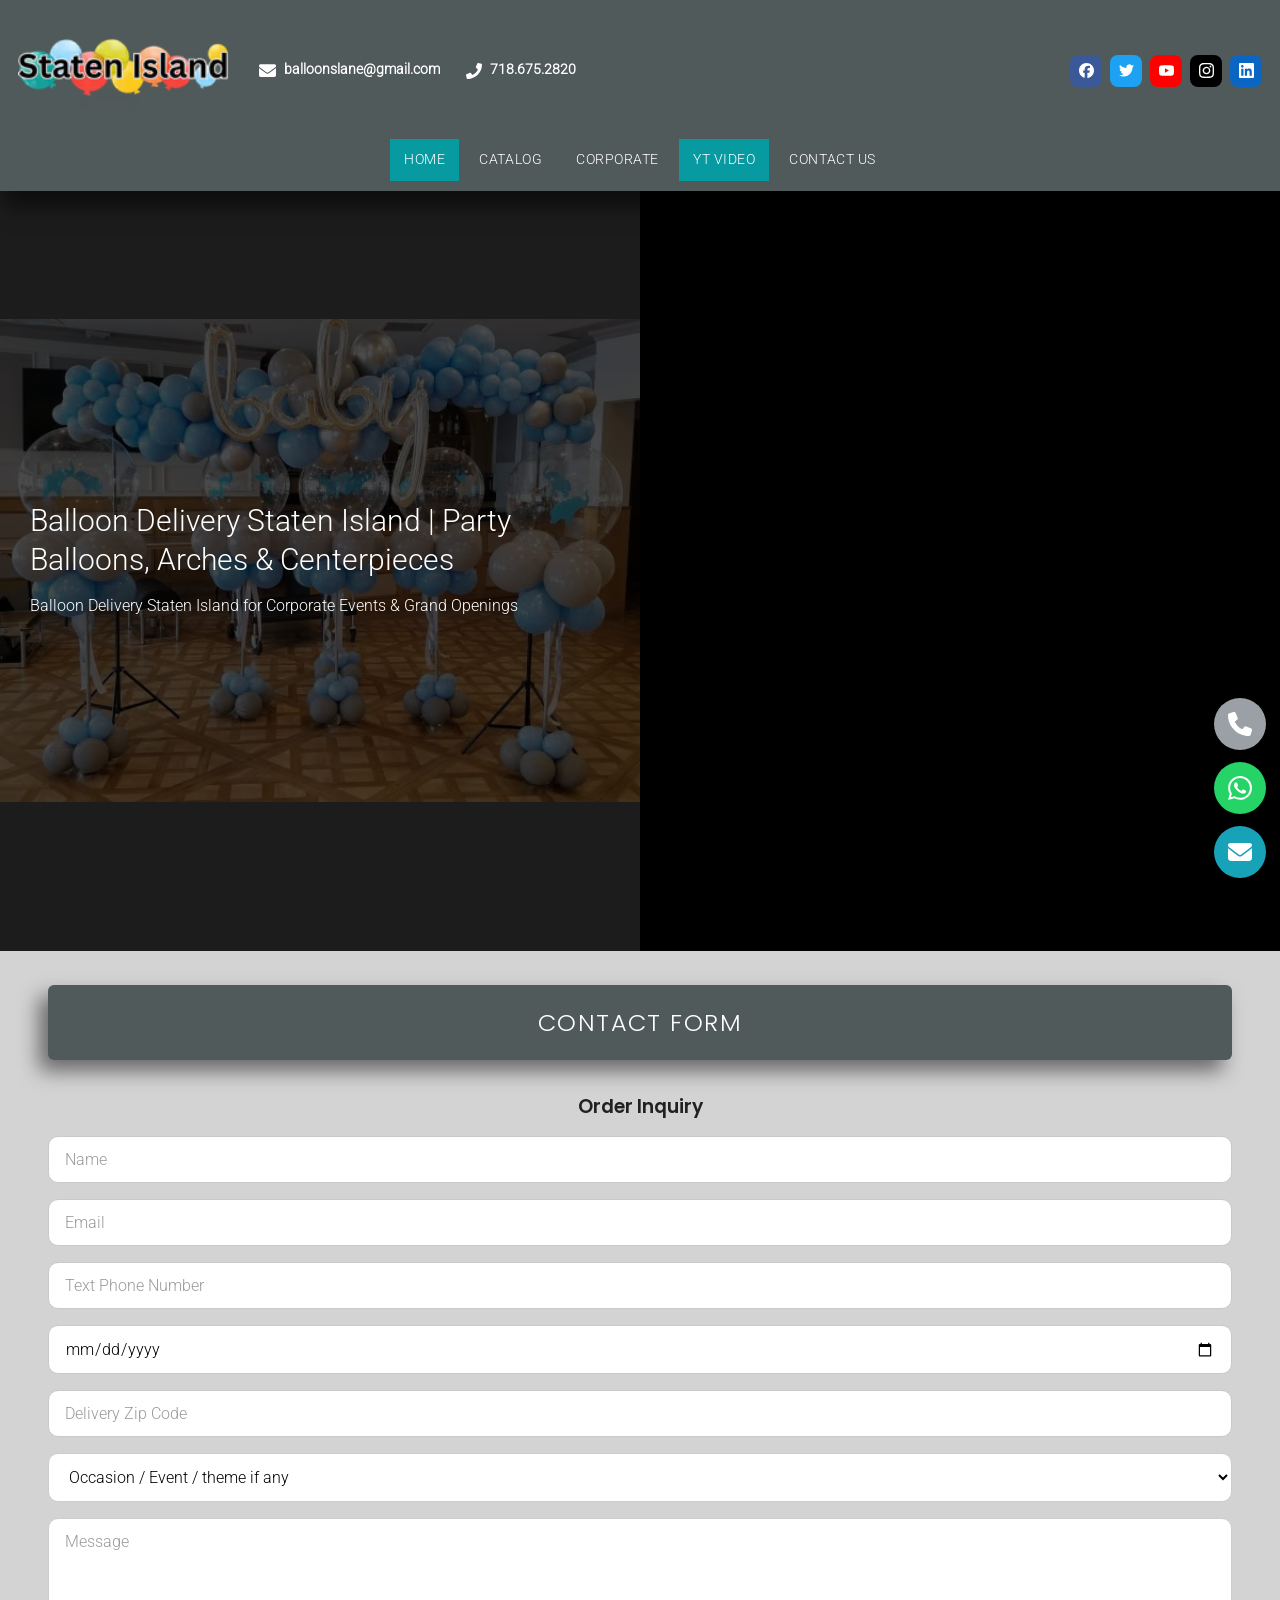
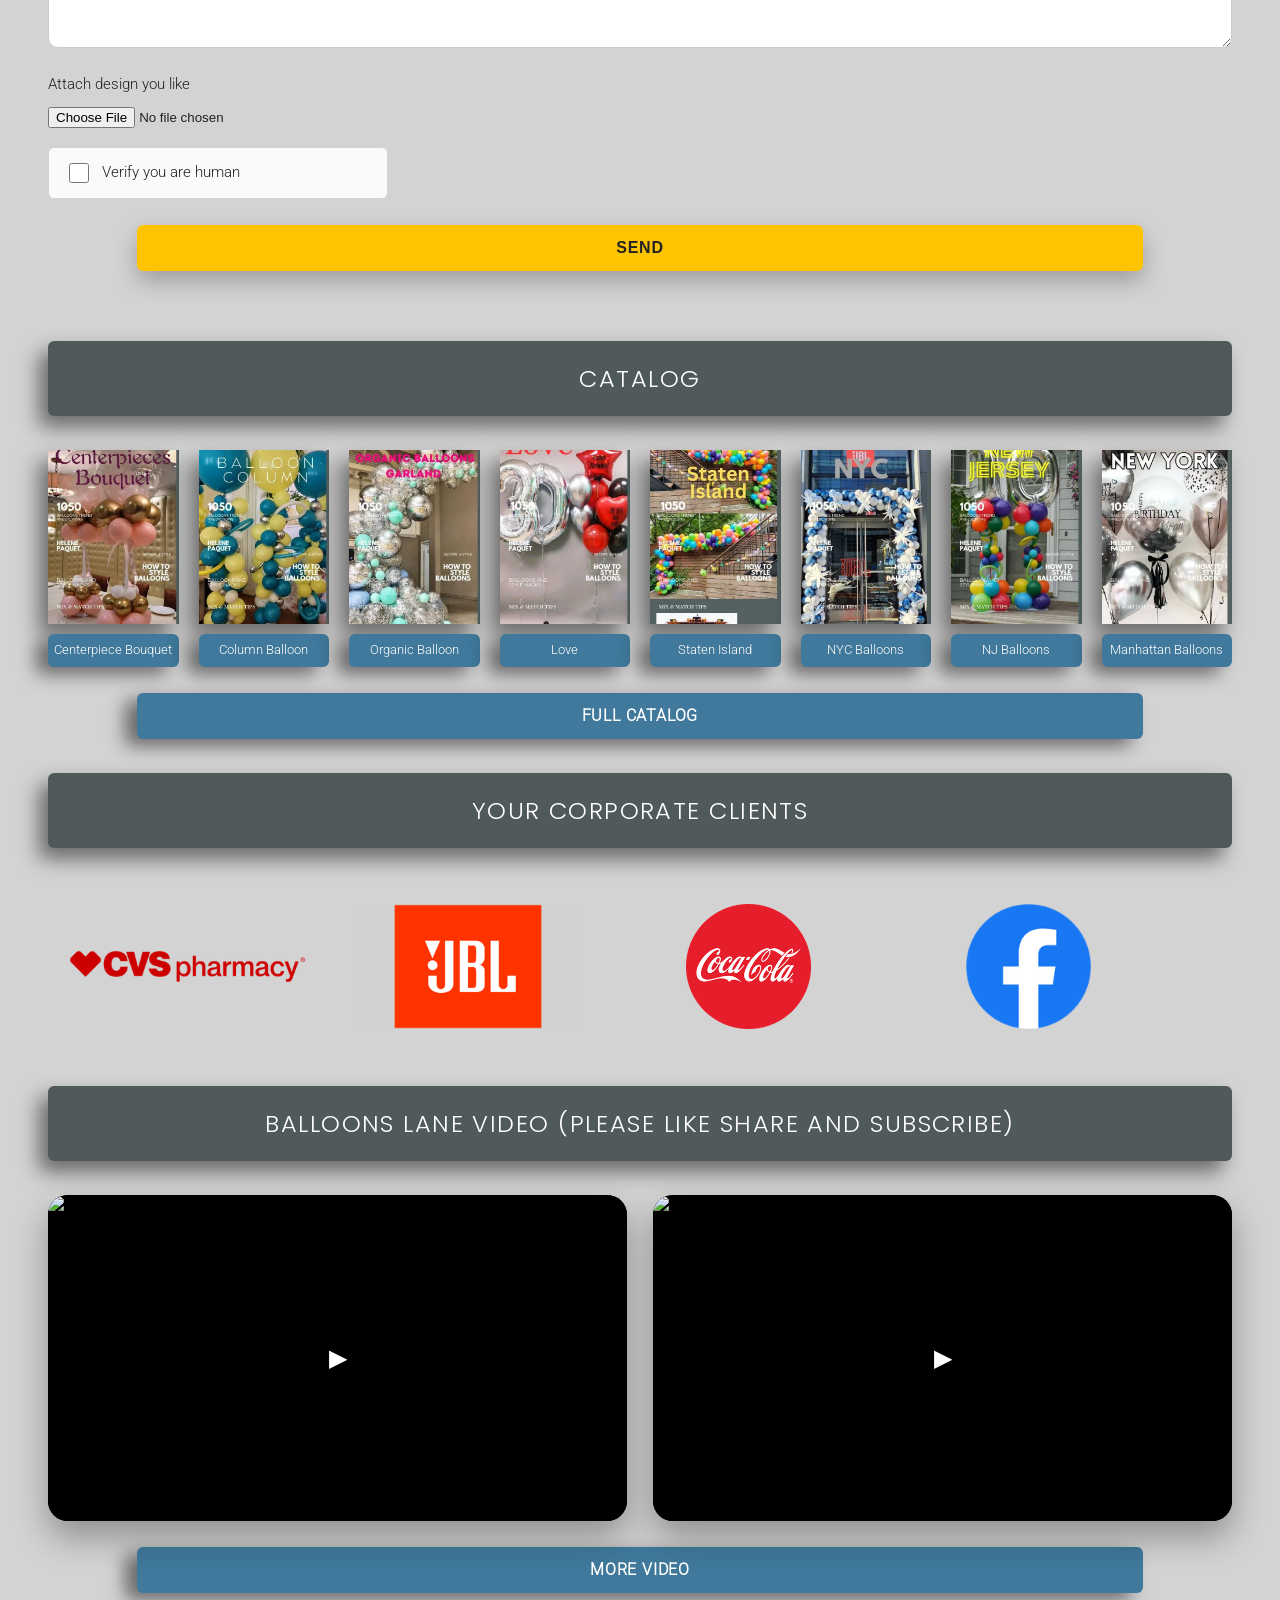
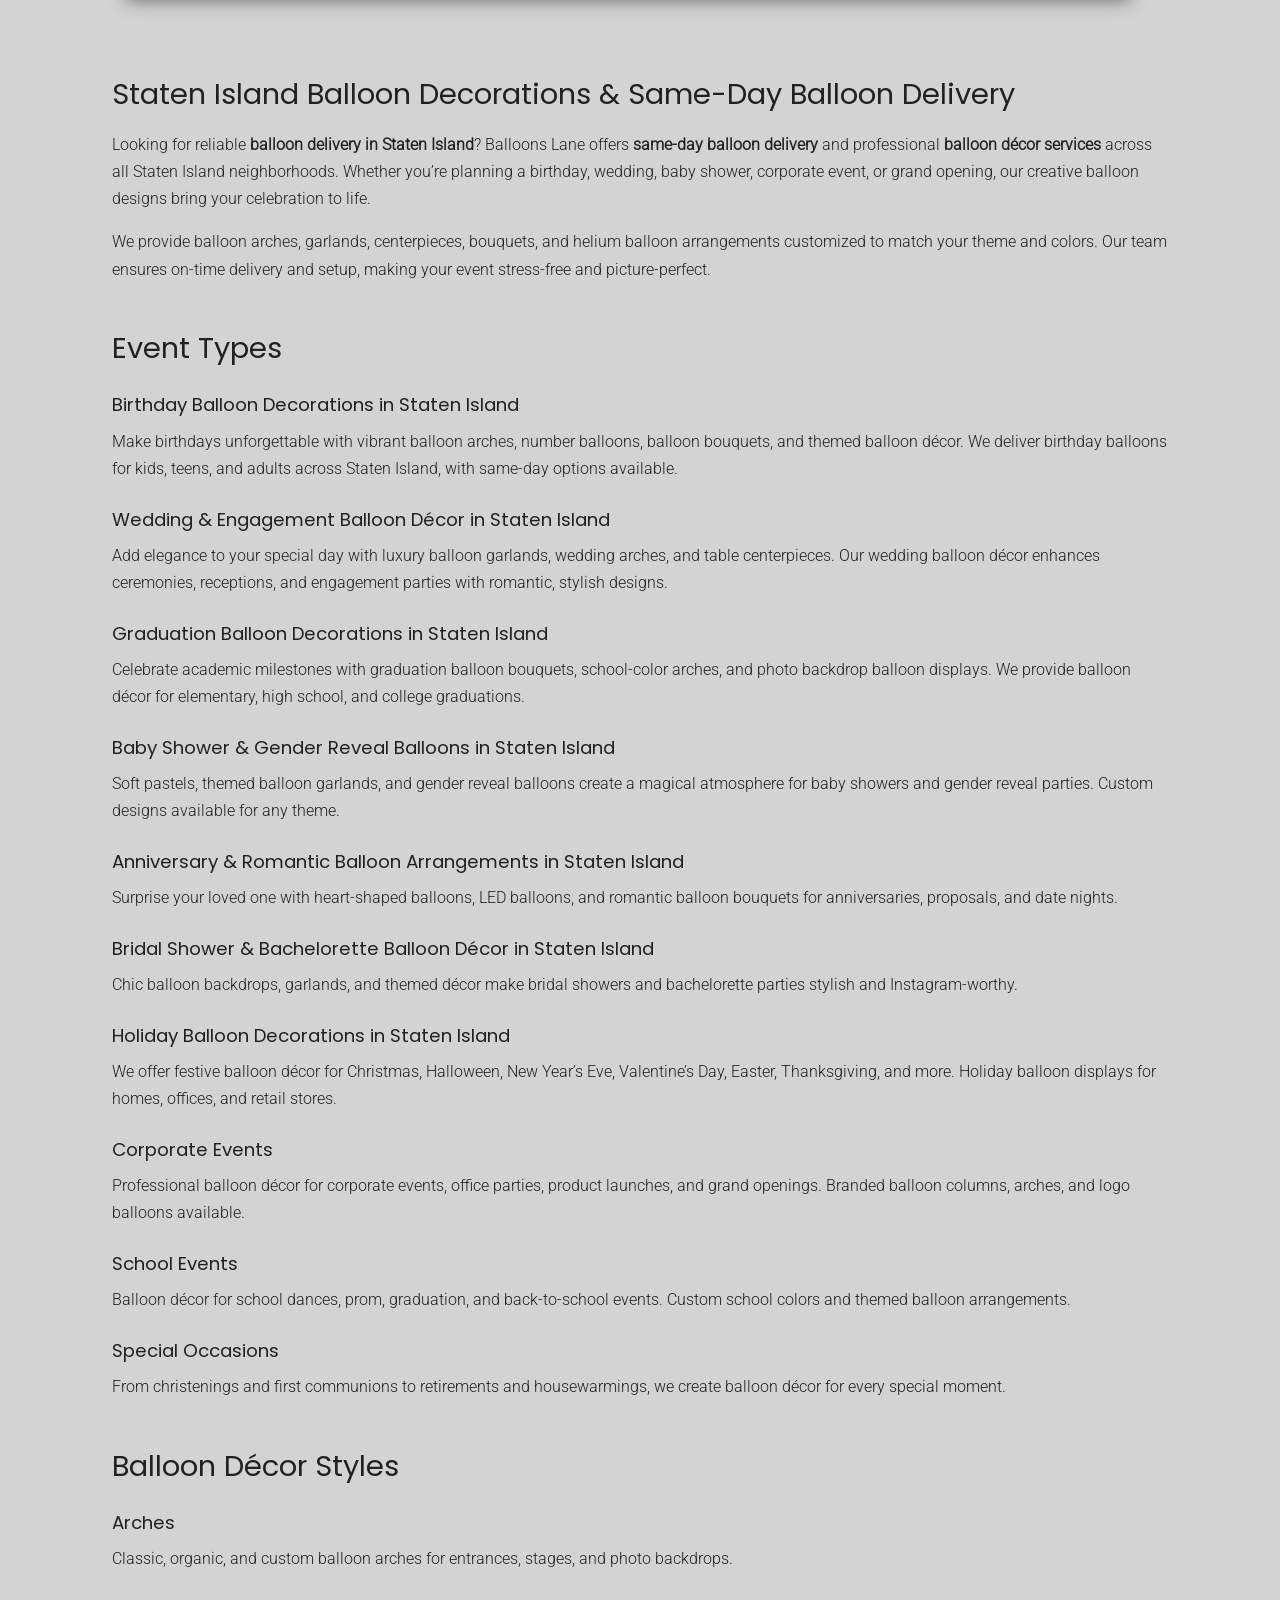
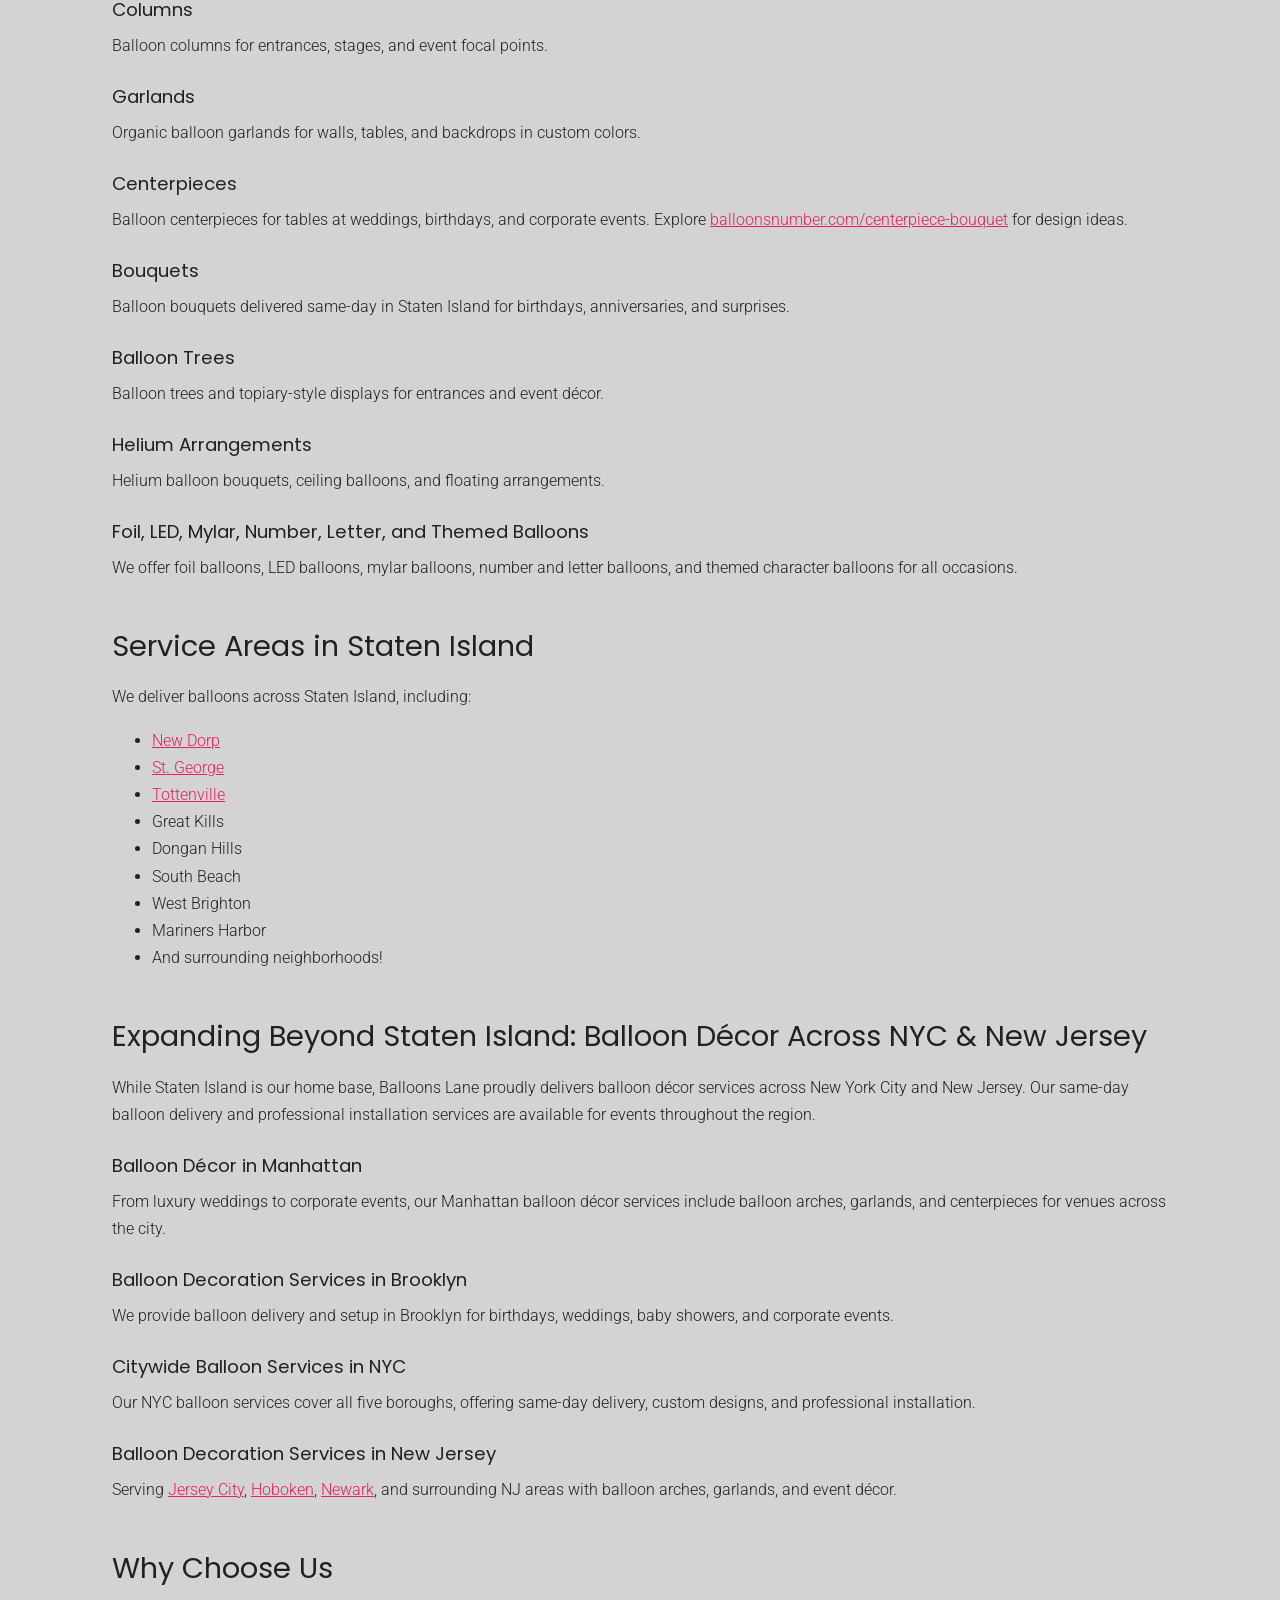
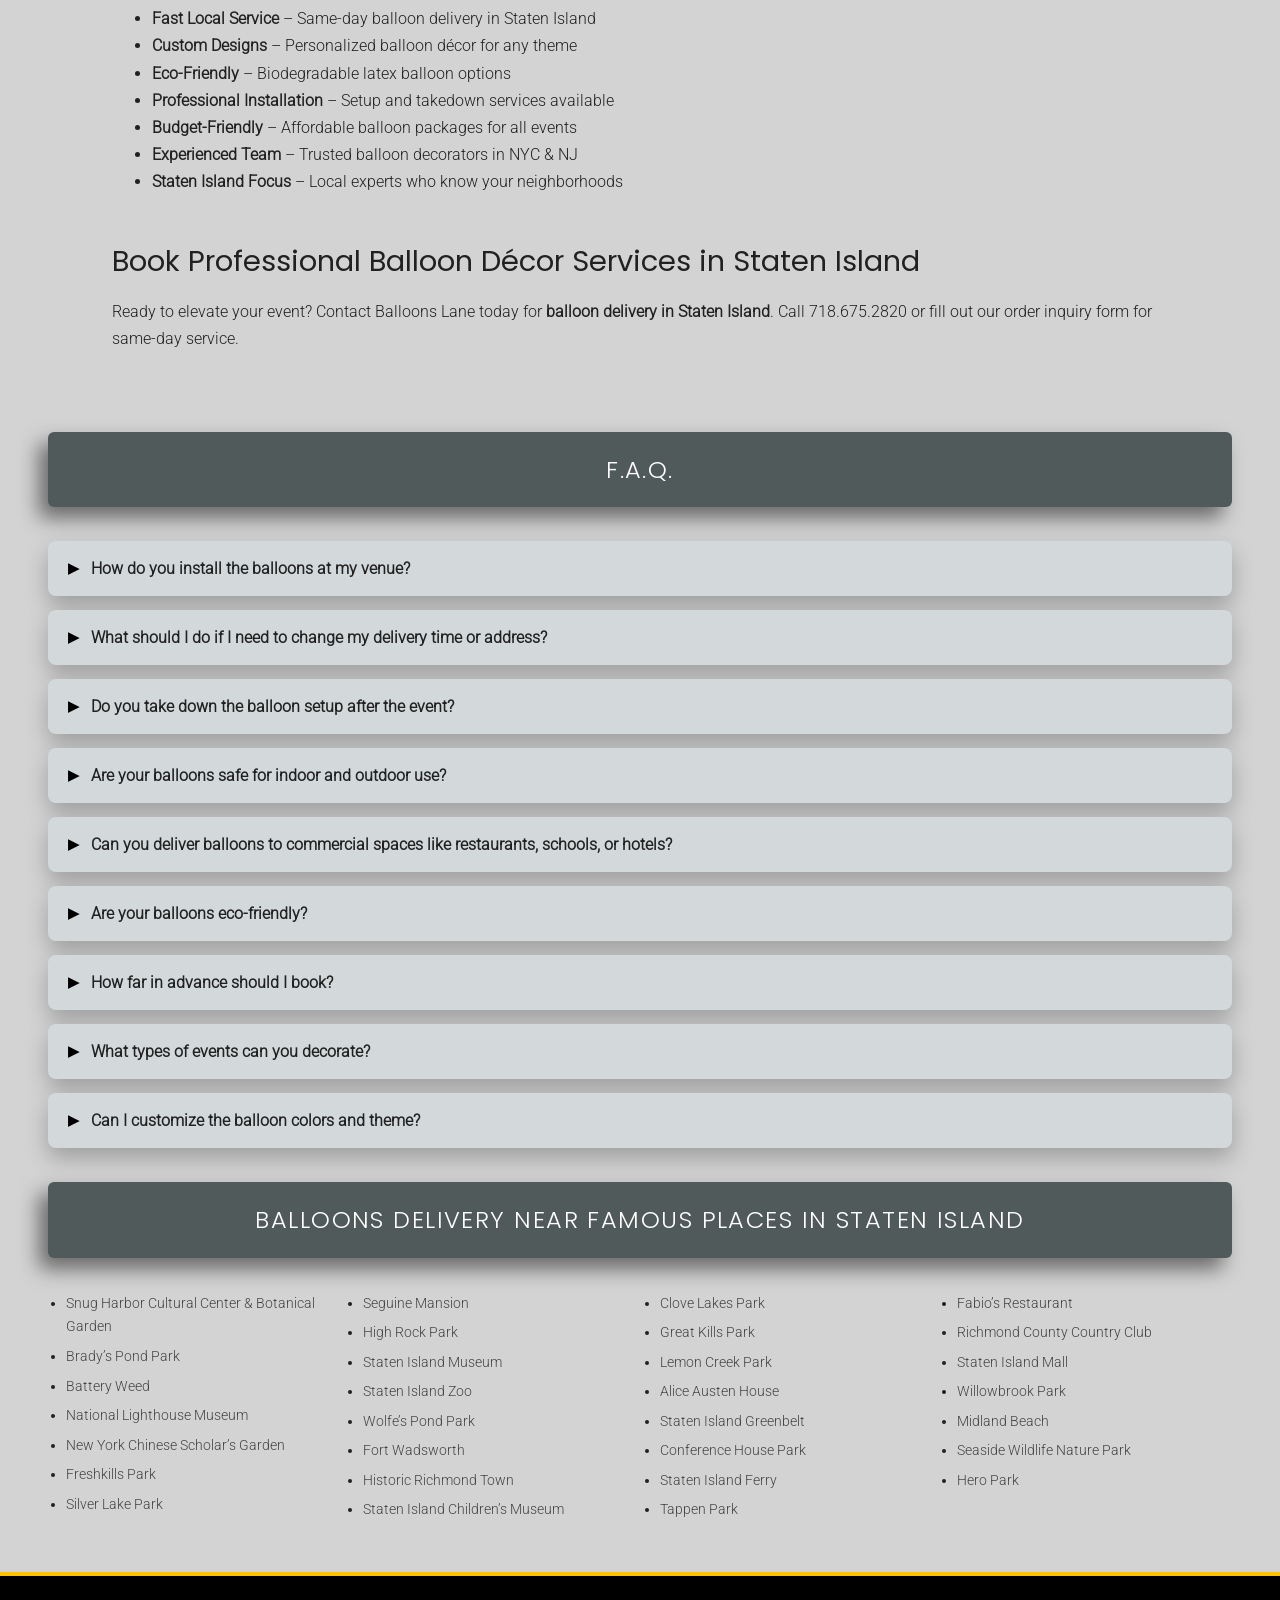
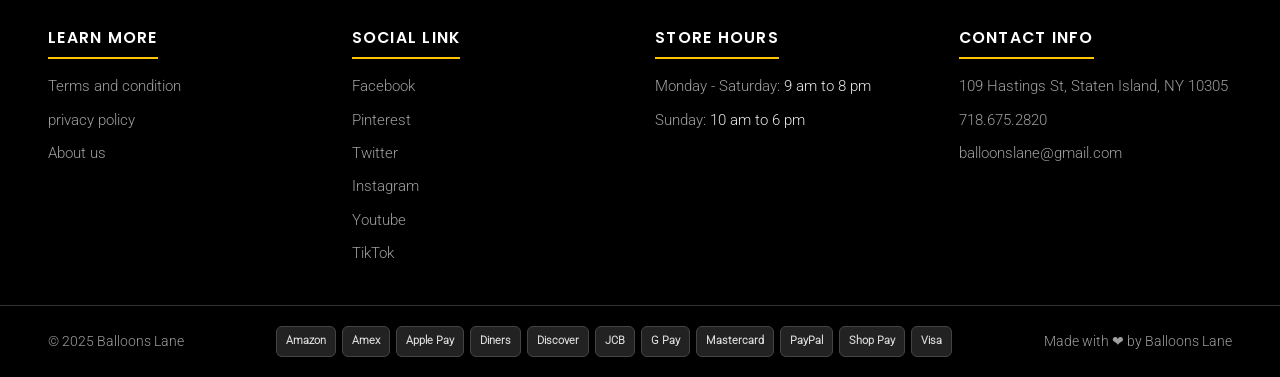
==== commit 22bbd280: "Import website package" ====
--- a/index.html
+++ b/index.html
@@ -1,4 +1,4 @@
 <!DOCTYPE html><html lang="en"> <head><meta charset="utf-8"><meta name="viewport" content="width=device-width, initial-scale=1"><title>Balloon Delivery Staten Island | Same-Day Balloons for Every Occasion</title><meta name="description" content="Looking for balloon delivery in Staten Island, NY? Get same-day delivery on birthday balloons, party decor, arches, and centerpieces. Order now and celebrate in style!"><meta name="robots" content="index, follow"><link rel="canonical" href="https://balloondeliverystatenisland.com/"><meta property="og:type" content="website"><meta property="og:title" content="Balloon Delivery Staten Island | Same-Day Balloons for Every Occasion"><meta property="og:description" content="Looking for balloon delivery in Staten Island, NY? Get same-day delivery on birthday balloons, party decor, arches, and centerpieces. Order now and celebrate in style!"><meta property="og:url" content="https://balloondeliverystatenisland.com/"><meta property="og:image" content="https://balloondeliverystatenisland.com/images/balloon-delivery-staten-island-logo.png"><meta name="twitter:card" content="summary_large_image"><link rel="icon" href="/favicon.ico" sizes="any"><link rel="icon" type="image/png" href="/images/favicon.png"><link rel="apple-touch-icon" href="/images/apple-touch-icon.png"><link rel="preload" as="font" type="font/woff2" href="/fonts/roboto-300-latin.woff2" crossorigin fetchpriority="high"><link rel="preload" as="image" type="image/avif" href="/_astro/baby-shower-balloon-garland-arch-elephant-centerpieces.BlxX73PV_1tzxvV.avif" fetchpriority="high"><style>@font-face{font-family:Open Sans;font-style:normal;font-weight:300;font-display:swap;src:url(/fonts/open-sans-300-latin-ext.woff2) format("woff2");unicode-range:U+0100-02BA,U+02BD-02C5,U+02C7-02CC,U+02CE-02D7,U+02DD-02FF,U+0304,U+0308,U+0329,U+1D00-1DBF,U+1E00-1E9F,U+1EF2-1EFF,U+2020,U+20A0-20AB,U+20AD-20C4,U+2113,U+2C60-2C7F,U+A720-A7FF}@font-face{font-family:Open Sans;font-style:normal;font-weight:300;font-display:swap;src:url(/fonts/open-sans-300-latin.woff2) format("woff2");unicode-range:U+0000-00FF,U+0131,U+0152-0153,U+02BB-02BC,U+02C6,U+02DA,U+02DC,U+0304,U+0308,U+0329,U+2000-206F,U+20AC,U+2122,U+2191,U+2193,U+2212,U+2215,U+FEFF,U+FFFD}@font-face{font-family:Poppins;font-style:normal;font-weight:300;font-display:swap;src:url(/fonts/poppins-300-latin-ext.woff2) format("woff2");unicode-range:U+0100-02BA,U+02BD-02C5,U+02C7-02CC,U+02CE-02D7,U+02DD-02FF,U+0304,U+0308,U+0329,U+1D00-1DBF,U+1E00-1E9F,U+1EF2-1EFF,U+2020,U+20A0-20AB,U+20AD-20C4,U+2113,U+2C60-2C7F,U+A720-A7FF}@font-face{font-family:Poppins;font-style:normal;font-weight:300;font-display:swap;src:url(/fonts/poppins-300-latin.woff2) format("woff2");unicode-range:U+0000-00FF,U+0131,U+0152-0153,U+02BB-02BC,U+02C6,U+02DA,U+02DC,U+0304,U+0308,U+0329,U+2000-206F,U+20AC,U+2122,U+2191,U+2193,U+2212,U+2215,U+FEFF,U+FFFD}@font-face{font-family:Poppins;font-style:normal;font-weight:400;font-display:swap;src:url(/fonts/poppins-400-latin-ext.woff2) format("woff2");unicode-range:U+0100-02BA,U+02BD-02C5,U+02C7-02CC,U+02CE-02D7,U+02DD-02FF,U+0304,U+0308,U+0329,U+1D00-1DBF,U+1E00-1E9F,U+1EF2-1EFF,U+2020,U+20A0-20AB,U+20AD-20C4,U+2113,U+2C60-2C7F,U+A720-A7FF}@font-face{font-family:Poppins;font-style:normal;font-weight:400;font-display:swap;src:url(/fonts/poppins-400-latin.woff2) format("woff2");unicode-range:U+0000-00FF,U+0131,U+0152-0153,U+02BB-02BC,U+02C6,U+02DA,U+02DC,U+0304,U+0308,U+0329,U+2000-206F,U+20AC,U+2122,U+2191,U+2193,U+2212,U+2215,U+FEFF,U+FFFD}@font-face{font-family:Poppins;font-style:normal;font-weight:500;font-display:swap;src:url(/fonts/poppins-500-latin-ext.woff2) format("woff2");unicode-range:U+0100-02BA,U+02BD-02C5,U+02C7-02CC,U+02CE-02D7,U+02DD-02FF,U+0304,U+0308,U+0329,U+1D00-1DBF,U+1E00-1E9F,U+1EF2-1EFF,U+2020,U+20A0-20AB,U+20AD-20C4,U+2113,U+2C60-2C7F,U+A720-A7FF}@font-face{font-family:Poppins;font-style:normal;font-weight:500;font-display:swap;src:url(/fonts/poppins-500-latin.woff2) format("woff2");unicode-range:U+0000-00FF,U+0131,U+0152-0153,U+02BB-02BC,U+02C6,U+02DA,U+02DC,U+0304,U+0308,U+0329,U+2000-206F,U+20AC,U+2122,U+2191,U+2193,U+2212,U+2215,U+FEFF,U+FFFD}@font-face{font-family:Poppins;font-style:normal;font-weight:600;font-display:swap;src:url(/fonts/poppins-600-latin-ext.woff2) format("woff2");unicode-range:U+0100-02BA,U+02BD-02C5,U+02C7-02CC,U+02CE-02D7,U+02DD-02FF,U+0304,U+0308,U+0329,U+1D00-1DBF,U+1E00-1E9F,U+1EF2-1EFF,U+2020,U+20A0-20AB,U+20AD-20C4,U+2113,U+2C60-2C7F,U+A720-A7FF}@font-face{font-family:Poppins;font-style:normal;font-weight:600;font-display:swap;src:url(/fonts/poppins-600-latin.woff2) format("woff2");unicode-range:U+0000-00FF,U+0131,U+0152-0153,U+02BB-02BC,U+02C6,U+02DA,U+02DC,U+0304,U+0308,U+0329,U+2000-206F,U+20AC,U+2122,U+2191,U+2193,U+2212,U+2215,U+FEFF,U+FFFD}@font-face{font-family:Roboto;font-style:normal;font-weight:300;font-display:swap;src:url(/fonts/roboto-300-latin-ext.woff2) format("woff2");unicode-range:U+0100-02BA,U+02BD-02C5,U+02C7-02CC,U+02CE-02D7,U+02DD-02FF,U+0304,U+0308,U+0329,U+1D00-1DBF,U+1E00-1E9F,U+1EF2-1EFF,U+2020,U+20A0-20AB,U+20AD-20C4,U+2113,U+2C60-2C7F,U+A720-A7FF}@font-face{font-family:Roboto;font-style:normal;font-weight:300;font-display:swap;src:url(/fonts/roboto-300-latin.woff2) format("woff2");unicode-range:U+0000-00FF,U+0131,U+0152-0153,U+02BB-02BC,U+02C6,U+02DA,U+02DC,U+0304,U+0308,U+0329,U+2000-206F,U+20AC,U+2122,U+2191,U+2193,U+2212,U+2215,U+FEFF,U+FFFD}:root{--yellow:#FFC400;--yellow-dark:#E0A800;--header-gray:#515A5A;--body-gray:#D3D3D3;--band-gray:#515A5A;--hero-dark:#5E5E5E;--ink:#212121;--muted:#9E9E9E;--card-blue:#40799B;--link-pink:#E91E63;--black:#000000;--wa-green:#25D366;--teal:#17A2B8;--fab-gray:#9AA0A6;--shadow-soft:0 16px 34px rgba(0,0,0,.32);--shadow-card:0 10px 22px rgba(0,0,0,.25);--shadow-product:-9px 11px 20px 0px rgba(0, 0, 0, .5);--shadow-band:-9px 11px 20px 0px rgba(0, 0, 0, .5);--radius:6px}*{box-sizing:border-box}html{scroll-behavior:smooth}body{margin:0;font-family:Segoe UI,Roboto,Helvetica Neue,Arial,sans-serif;color:var(--ink);background:var(--body-gray);line-height:1.7}h1,h2,h3,h4{line-height:1.35;margin:0 0 .6em;font-family:Poppins,Comfortaa,Segoe UI,sans-serif}img{max-width:100%;height:auto;display:block}a{color:var(--link-pink)}.container{max-width:none;width:100%;margin:0 auto;padding:0 clamp(16px,4vw,48px)}.band{background:var(--band-gray);border-radius:var(--radius);box-shadow:var(--shadow-band);text-align:center;padding:22px 18px;margin:34px auto;max-width:none}.band h2,.band h3{font-family:Poppins,Segoe UI,sans-serif;font-weight:300;text-transform:uppercase;letter-spacing:.06em;margin:0;color:#000;font-size:24px;line-height:.1}.band .sub{margin:.4em 0 0;color:#555;font-size:.95rem}.site-header{position:static;top:0;z-index:50;background:var(--header-gray);box-shadow:0 6px 14px #00000059,0 20px 38px #00000080}.header-contact{display:flex;align-items:center;gap:8px;font-size:.9rem;color:#fff}.header-contact a{color:#fff;text-decoration:none;font-weight:600}.main-nav a{text-decoration:none;color:#fff;font-weight:400;font-size:.85rem;text-transform:uppercase;letter-spacing:.04em;padding:9px 14px;border-radius:0;white-space:nowrap;transition:background .2s,color .2s}.main-nav a:hover,.main-nav a.active{background:#000;color:#fff}.nav-toggle{display:none;margin-left:auto;background:none;border:0;cursor:pointer;font-size:1.7rem;line-height:1;color:#fff;padding:6px 10px}.header-social a{width:32px;height:32px;border-radius:8px;background:#555;color:#fff;display:flex;align-items:center;justify-content:center;text-decoration:none;font-size:.8rem;font-weight:700}.hero-split{display:flex;padding:0;background:#5e5e5e;min-height:780px}.hero-pane{position:relative;width:50%}.hero-left{background:#5e5e5e;display:flex;flex-direction:column;justify-content:center}.hero-left:before{content:"";position:absolute;inset:0;background:#0009}.hero-left-text{position:relative;padding:90px 34px 90px 30px}.hero-left-text h1{font-family:Open Sans,sans-serif;font-size:clamp(25px,1.1rem + 1.6vw,34px);font-weight:300;color:#fff;line-height:1.3;text-wrap:balance;margin:0}.hero-left-text p{font-family:Roboto,sans-serif;font-size:clamp(13.5px,.7rem + .5vw,15.5px);font-weight:300;color:var(--yellow);margin:14px 0 0}.hero-right{overflow:hidden;background:#000}.hero-right video{position:absolute;inset:0;width:100%;height:100%;object-fit:cover;display:block}.video-section{background:#000;padding:40px 20px}.video-single{max-width:none;margin:0 auto;border-radius:18px;overflow:hidden;box-shadow:var(--shadow-soft)}.video-single iframe{width:100%;aspect-ratio:16/9;border:0;display:block}.btn{display:inline-block;border:0;cursor:pointer;text-decoration:none;font-weight:600;line-height:1;text-transform:uppercase;letter-spacing:.05em;border-radius:6px;box-shadow:var(--shadow-card);transition:transform .15s,box-shadow .15s}.btn:hover{transform:translateY(-2px)}.btn-yellow{background:var(--yellow);color:#222;padding:15px 46px;font-size:1rem}.btn-yellow:hover{background:var(--yellow-dark)}.btn-blue{background:var(--card-blue);color:#fff;padding:11px 26px;font-size:.85rem;border-radius:6px;box-shadow:var(--shadow-card)}.btn-wide{display:block;width:85%;margin:26px auto;text-align:center}.inquiry-form{background:transparent;border-radius:0;box-shadow:none;padding:6px 0 10px;max-width:none;margin:0 auto}.inquiry-form .row{display:grid;grid-template-columns:1fr 1fr;gap:16px}.inquiry-form .field{margin-bottom:16px}.inquiry-form label{display:block;font-weight:600;margin-bottom:6px;font-size:.92rem}.inquiry-form ::placeholder{color:#9a9a9a}.inquiry-form input[type=text],.inquiry-form input[type=email],.inquiry-form input[type=tel],.inquiry-form input[type=date],.inquiry-form select,.inquiry-form textarea{width:100%;padding:13px 16px;border:1px solid #c9c9c9;border-radius:10px;font-size:1rem;font-family:inherit;background:#fff}.inquiry-form textarea{border-radius:10px;min-height:130px;resize:vertical}.inquiry-form input:focus,.inquiry-form select:focus,.inquiry-form textarea:focus{outline:2px solid var(--yellow);border-color:var(--yellow)}.form-note{font-size:.85rem;color:#666;text-align:center;margin-top:12px}.card-grid{display:grid;grid-template-columns:repeat(auto-fill,minmax(240px,1fr));gap:26px;margin:26px 0}.cat-card{background:#fff;border-radius:var(--radius);box-shadow:var(--shadow-card);overflow:hidden;text-align:center;padding-bottom:20px;display:flex;flex-direction:column}.cat-card img{width:100%;aspect-ratio:1/1;object-fit:cover}.cat-card h3{font-size:1.05rem;margin:14px 12px 6px;text-transform:uppercase;letter-spacing:.03em}.cat-card p{font-size:.9rem;color:#555;margin:0 14px 14px;flex:1}.cat-card .btn-blue{margin:0 16px}.gallery-grid{display:grid;grid-template-columns:repeat(auto-fill,minmax(200px,1fr));gap:18px;margin:22px 0}.gallery-grid figure{margin:0;background:#fff;border-radius:12px;overflow:hidden;box-shadow:var(--shadow-card)}.gallery-grid img{width:100%;aspect-ratio:1/1;object-fit:cover}.gallery-grid figcaption{padding:10px;font-size:.82rem;text-align:center;color:#444}.corp-wrap{position:relative;max-width:none;margin:0 auto;padding:0;overflow:hidden}.corp-track{display:flex;width:max-content;padding:10px 0;animation:corp-scroll 30s linear infinite}.corp-logo{flex:0 0 280px;background:transparent;border-radius:0;box-shadow:none;height:150px;display:flex;align-items:center;justify-content:center;padding:10px 14px}.corp-logo img{max-width:240px;max-height:125px;width:auto;height:auto;object-fit:contain}@keyframes corp-scroll{0%{transform:translate(0)}to{transform:translate(-50%)}}@media(prefers-reduced-motion:reduce){.corp-track{animation:none}}.video-grid{display:grid;grid-template-columns:1fr 1fr;gap:26px;max-width:none;margin:0 auto}.video-card{border:0;border-radius:20px;overflow:hidden;background:#000;box-shadow:var(--shadow-soft)}.more-video{text-align:center;margin-top:18px}.seo-copy{max-width:1350px;box-sizing:border-box;margin:0 auto;text-align:center;padding:10px clamp(16px,4vw,48px) 30px}.seo-copy h2{font-size:clamp(1.3rem,2.6vw,1.8rem);margin:1.6em 0 .6em}.seo-copy h3{font-size:1.15rem;margin:1.4em 0 .5em}.seo-copy h4{font-size:1.05rem;margin:1.2em 0 .4em}.seo-copy p{margin:0 0 1em}.check-list{list-style:none;padding:0;margin:1em auto;max-width:640px;text-align:center}.check-list li{margin:.45em 0}.check-list li:before{content:"✔ ";color:#2e7d32;font-weight:800}.faq{max-width:none;margin:0 auto}.faq-item{background:#d3d9db;border-radius:8px;box-shadow:var(--shadow-card);margin-bottom:14px;overflow:hidden}.faq-q{width:100%;text-align:left;background:none;border:0;cursor:pointer;padding:18px 20px;font-size:1rem;font-weight:700;color:var(--ink);display:flex;gap:12px;align-items:center;font-family:inherit}.faq-q .marker{color:#000;font-size:.9em}.faq-a{max-height:0;overflow:hidden;transition:max-height .3s ease;padding:0 20px}.faq-item.open .faq-a{max-height:600px;padding:0 20px 18px}.loc-section{max-width:none;margin:0 auto 30px}.loc-grid{columns:6 150px;column-gap:22px;list-style:none;padding:0;margin:0}.loc-grid li{break-inside:avoid;margin-bottom:.4em;font-size:.9rem}.loc-grid a{color:#444;text-decoration:none}.loc-grid a:hover{color:var(--link-pink)}.review-grid{display:grid;grid-template-columns:repeat(auto-fill,minmax(280px,1fr));gap:24px;max-width:none;margin:0 auto}.review-card{background:#fff;border-radius:var(--radius);box-shadow:var(--shadow-card);padding:24px;text-align:center}.review-card img{width:72px;height:72px;border-radius:50%;object-fit:cover;margin:0 auto 12px}.review-card h4{margin:0 0 8px}.review-card p{font-size:.92rem;color:#555;margin:0}.contact-hero{background:var(--hero-dark);color:#fff;text-align:center;padding:60px 20px}.contact-hero h1{font-size:clamp(1.8rem,3.4vw,2.6rem);margin:0}.contact-cards{display:grid;grid-template-columns:repeat(auto-fit,minmax(240px,1fr));gap:22px;max-width:none;margin:34px auto}.contact-card{background:#fff;border-radius:var(--radius);box-shadow:var(--shadow-card);padding:28px;text-align:center}.contact-card h3{margin:0 0 10px;text-transform:uppercase;font-size:1rem;letter-spacing:.05em}.contact-card a{color:var(--ink);font-weight:700;text-decoration:none;font-size:1.05rem}.contact-card a:hover{color:var(--link-pink)}.map-embed{max-width:none;margin:0 auto 34px;border-radius:var(--radius);overflow:hidden;box-shadow:var(--shadow-soft)}.map-embed iframe{width:100%;height:380px;border:0;display:block}.social-row{display:flex;gap:12px;justify-content:center;margin:18px 0 40px}.social-row a{width:48px;height:48px;border-radius:12px;background:#333;color:#fff;display:flex;align-items:center;justify-content:center;text-decoration:none;font-weight:800;font-size:.85rem}.social-row a:hover{background:var(--yellow);color:#222}.site-footer{background:var(--black);color:var(--muted);margin-top:50px;border-top:4px solid var(--yellow)}.footer-grid{max-width:none;margin:0 auto;padding:48px clamp(16px,4vw,48px) 30px;display:grid;grid-template-columns:repeat(auto-fit,minmax(220px,1fr));gap:30px}.footer-grid h4{color:#fff;text-transform:uppercase;letter-spacing:.08em;font-size:.98rem;margin:0 0 16px;padding-bottom:9px;border-bottom:2px solid var(--yellow);display:inline-block}.footer-grid li{margin-bottom:10px;font-size:.94rem;line-height:1.55}.footer-grid a{color:var(--muted);text-decoration:none;transition:color .2s ease}.footer-grid a:hover{color:var(--yellow)}.footer-bottom{border-top:1px solid #333;max-width:none;margin:0 auto;padding:20px clamp(16px,4vw,48px);display:flex;align-items:center;justify-content:space-between;gap:16px;flex-wrap:wrap;font-size:.88rem}.pay-icons{display:flex;gap:8px;flex-wrap:wrap;justify-content:center}.contact-hero-banner{position:relative;background:linear-gradient(135deg,#2e6e9e,#5aa0c8,#e8730c);color:#fff;text-align:center;min-height:100vh;min-height:100svh;display:flex;align-items:center;justify-content:center;padding:90px 20px 120px}.contact-hero-inner{width:100%}.contact-hero-inner h1{font-size:clamp(2.9rem,6vw,4.4rem);margin:0 0 .3em;color:#fff;font-weight:700;text-shadow:0 2px 16px rgba(0,0,0,.5)}.contact-hero-inner .order-link{margin:.3em 0}.contact-hero-inner .order-link a{color:#fff;font-size:2rem;font-weight:600;text-decoration:none;text-shadow:0 2px 12px rgba(0,0,0,.5)}.contact-hero-inner .order-link a:hover{text-decoration:underline}.contact-hero-inner .lane-domain{color:#fff;opacity:.85;font-size:1.1rem;margin:.3em 0 0}.wave-divider{display:block;width:100%;height:70px;position:absolute;left:0;bottom:-1px}.wave-divider.top{top:-1px;bottom:auto;transform:scaleY(-1)}.info-bar-section{padding:10px 20px 30px;text-align:center}.info-bar{background:#cd6b2f;border-radius:6px;box-shadow:-16px 17px 17px #00000080;max-width:1250px;margin:36px auto 0;position:relative;z-index:2;display:grid;grid-template-columns:repeat(3,1fr);gap:14px;padding:30px 26px;color:#fff}.info-cell{display:flex;flex-direction:column;align-items:center;gap:10px}.info-icon{display:block;line-height:0}.info-icon svg{width:52px;height:52px;fill:#ffc72f}.info-cell a{color:#fff;text-decoration:none;font-size:1.2rem;font-weight:500}.info-cell a:hover{text-decoration:underline}.designs-section{position:relative;background:#62a9a4;text-align:center;margin:50px 0 0;padding:110px 20px}.designs-inner p{color:#fff;font-size:1.15rem;margin:0 0 18px}.designs-inner .btn{display:block;width:200px;margin:0 auto 14px;border-radius:42px;box-shadow:-15px 11px 19px #00000080}.designs-inner .btn-orange{background:#d3602d;padding:14px 50px}.designs-inner .btn-orange:hover{background:#d3602d}.designs-inner .btn-yellow-sm{background:#f90;color:#fff;padding:15px 30px}.btn-orange{background:#e67e22;color:#fff;padding:12px 30px;font-size:.95rem}.btn-orange:hover{background:#d35400}.btn-yellow-sm{background:var(--yellow);color:#8a6d00;padding:12px 30px;font-size:.95rem}.store-policy{text-align:center;padding:40px 20px 50px}.store-policy h2{font-size:1.6rem;font-weight:400;margin:0 0 .5em}.store-policy p{margin:0;color:#333}@media(max-width:700px){.info-bar{grid-template-columns:1fr;margin-top:-20px}.contact-hero-banner{padding:60px 20px 100px}}.fab-phone{background:var(--fab-gray)}.fab-wa{background:var(--wa-green)}.fab-mail{background:var(--teal)}@media(max-width:860px){.hero-split{flex-direction:column;min-height:0}.hero-pane{width:100%}.hero-right{aspect-ratio:16/9;min-height:0}.hero-left{min-height:560px}@media(max-width:600px){.hero-left{aspect-ratio:9/16;min-height:0}}.hero-left-text{padding:70px 24px 70px 30px}.hero-left{padding:40px 24px}.video-grid,.inquiry-form .row{grid-template-columns:1fr}.inquiry-form{padding:24px 18px}.nav-toggle{display:block}.main-nav{display:none;position:absolute;top:100%;left:0;right:0;z-index:55;flex-direction:column;flex-wrap:nowrap;gap:0;margin:0;background:var(--header-gray);box-shadow:0 18px 24px #00000059;padding:6px 0}.main-nav.open{display:flex}.main-nav a{padding:13px 20px;font-size:.95rem}.header-contact span.hide-m,.header-social{display:none}}.yt-facade{position:relative;width:100%;padding:0;border:0;background:#000;cursor:pointer;display:block}.yt-facade img{width:100%;aspect-ratio:16/9;object-fit:cover;display:block}.yt-facade .yt-play{position:absolute;top:50%;left:50%;transform:translate(-50%,-50%);width:64px;height:64px;border-radius:50%;background:#000000a6;color:#fff;font-size:1.5rem;display:flex;align-items:center;justify-content:center}.yt-facade:hover .yt-play,.yt-facade:focus-visible .yt-play{background:var(--yellow);color:#222}.video-card iframe{width:100%;aspect-ratio:16/9;border:0;display:block}:focus-visible{outline:3px solid var(--card-blue);outline-offset:2px}@media(prefers-reduced-motion:reduce){*,*:before,*:after{animation-duration:.01ms!important;transition-duration:.01ms!important;scroll-behavior:auto!important}}.header-social a{transition:filter .2s ease}.sr-only{position:absolute;width:1px;height:1px;overflow:hidden;clip:rect(0 0 0 0);white-space:nowrap}.cat-row{display:grid;grid-template-columns:repeat(8,1fr);gap:14px;margin:26px 0 6px}.cat-mini{display:block;text-decoration:none}.cat-mini img{width:100%;aspect-ratio:3/4;object-fit:cover;border:0;box-shadow:var(--shadow-product);background:#fff}.cat-mini .mini-btn{display:block;text-decoration:none;margin-top:10px;background:var(--card-blue);color:#fff;text-align:center;font-weight:600;font-size:.8rem;line-height:1;padding:10px 6px;border-radius:6px;box-shadow:var(--shadow-product)}.cat-mini:hover .mini-btn{background:#265d84}@media(max-width:1000px){.cat-row{grid-template-columns:repeat(4,1fr)}}@media(max-width:520px){.cat-row{grid-template-columns:1fr}}.seo-copy h2,.seo-copy h3,.seo-copy h4{font-weight:400}.loc-grid{list-style:disc;padding-left:18px}.loc-grid li{font-size:.88rem}.pay-strip{height:28px;width:auto;max-width:100%;margin:0 auto}@media(max-width:520px){.hero-left{min-height:400px}.hero-left-text{padding:54px 18px 54px 20px}.hero-left-text h1{font-size:27px}.hero-left-text p{font-size:14px}}.prod-grid{display:grid;grid-template-columns:repeat(8,1fr);gap:16px;margin:24px 0 40px}.prod-card{display:flex;flex-direction:column}.prod-card img{width:100%;aspect-ratio:3/4;object-fit:cover;border:0;box-shadow:var(--shadow-product);background:#fff}.prod-btn{display:block;margin-top:10px;background:var(--card-blue);color:#fff;text-align:center;font-weight:600;font-size:.8rem;line-height:1;padding:10px 6px;border-radius:6px;box-shadow:var(--shadow-product);text-decoration:none}a.prod-btn:hover{background:#265d84}.prod-btn.static{cursor:default;opacity:.85}@media(max-width:1000px){.prod-grid{grid-template-columns:repeat(4,1fr)}}@media(max-width:520px){.prod-grid{grid-template-columns:repeat(2,1fr)}}.social-row a:nth-child(1){background:#3b5998}.social-row a:nth-child(2){background:#55acee}.social-row a:nth-child(3){background:#262626}.social-row a:nth-child(4){background:#007bb5}.social-row a:nth-child(5){background:#cb2027}.social-row a:nth-child(6){background:#e62117}@media(max-width:1000px){.corp-logo{flex-basis:220px;height:130px}.corp-logo img{max-height:105px}}@media(max-width:560px){.corp-logo{flex-basis:180px;height:110px}.corp-logo img{max-height:88px}}.header-social a img{width:15px;height:15px;display:block}.social-row a img{width:22px;height:22px;display:block}.fab img{width:26px;height:26px;display:block}.contact-form-card{background:#fff;border-radius:var(--radius);box-shadow:var(--shadow-card);max-width:1000px;margin:0 auto 40px;padding:28px}.contact-form-card .field label{position:absolute;width:1px;height:1px;overflow:hidden;clip:rect(0 0 0 0);white-space:nowrap}.contact-form-card .form-note{margin-top:14px}.contact-hero-inner h1,.contact-hero-inner .order-link a,.contact-hero-inner .lane-domain{text-shadow:0 2px 10px rgba(0,0,0,.55)}.map-embed.tall iframe{height:450px}.map-embed.narrow{max-width:1250px}.fab img{width:24px;height:24px}.elementor-shape{overflow:hidden;position:absolute;left:0;width:100%;line-height:0;direction:ltr;z-index:2}.elementor-shape-bottom{bottom:-1px;transform:rotate(180deg)}.elementor-shape svg{display:block;width:calc(213% + 1.3px);height:169px;position:relative;left:50%;transform:translate(-50%) rotateY(180deg)}.elementor-shape .elementor-shape-fill{fill:#e4e6e6}@media(max-width:768px){.elementor-shape svg{width:calc(300% + 1.3px);height:111px}}.social-row a svg{width:22px;height:22px;fill:#fff}.social-row a:hover svg{fill:#222}.fancy-wave{position:absolute;top:-1px;left:0;width:100%;line-height:0;z-index:2}.fancy-wave svg{display:block;width:100%;height:110px}.fancy-wave .w1{fill:#e4e6e6;opacity:.35}.fancy-wave .w2{fill:#e4e6e6;opacity:.6}.fancy-wave .w3{fill:#e4e6e6;opacity:1}@media(max-width:768px){.fancy-wave svg{height:70px}}@media(max-width:700px){.footer-grid{grid-template-columns:1fr 1fr;gap:26px;padding-top:38px}.footer-bottom{justify-content:center;text-align:center}.pay-strip{max-width:100%;height:auto}}@media(max-width:860px){.header-inner{gap:10px 12px}.brand{order:1}.header-contact-email{order:1;margin-left:auto}.header-contact-email span.hide-m{display:inline}.nav-toggle{order:2;margin-left:0}.header-contact-phone{order:2}.header-social{order:2;display:flex;margin-left:auto;gap:6px}.header-social a{width:27px;height:27px;border-radius:6px}.header-social a img{width:13px;height:13px}.header-contact{font-size:.84rem}.header-contact svg{flex:none}}img,iframe,video{max-width:100%}@media(max-width:700px){.band h2,.band h3{font-size:20px;line-height:1.3}.seo-copy h2{font-size:1.3rem;line-height:1.32}.seo-copy h3{font-size:1.08rem;line-height:1.38}.seo-copy h4{font-size:1rem;line-height:1.42}.seo-copy p{line-height:1.65}.faq-q{line-height:1.4}.inquiry-form input,.inquiry-form select,.inquiry-form textarea{font-size:16px}}.catalog-wrap .loc-section h3{font-family:Roboto,sans-serif;font-size:20px;font-weight:300;color:#000;text-align:left;line-height:1.3;margin:20px 0 8px}.catalog-wrap .loc-section h4{font-family:Roboto,sans-serif;font-size:16px;font-weight:300;color:#000;text-align:left;line-height:1.35;margin:14px 0 6px}.catalog-wrap .loc-grid{font-family:Open Sans,sans-serif;font-size:12px;font-weight:300;color:#000;line-height:1.65}.catalog-wrap .loc-grid li{font-size:12px;margin-bottom:2px}.blocks-grid{display:grid;grid-template-columns:repeat(auto-fill,minmax(215px,1fr));gap:4px 28px;align-items:start;text-align:left}.cat-block{min-width:0}.mini-list{list-style:disc;padding-left:18px;margin:0 0 14px;text-align:left;font-family:Open Sans,sans-serif;font-size:12px;font-weight:300;color:#000;line-height:1.65}.mini-list li{font-size:12px;margin-bottom:2px}.catalog-hero{background:#e4e6e6;color:#111;text-align:center;padding:44px 20px 26px}.catalog-hero h1{font-size:clamp(1.8rem,3.4vw,2.6rem);margin:0;color:#111}.review-marquee{overflow:hidden;padding:26px 0 8px}.review-track{display:flex;gap:22px;width:max-content;animation:review-scroll 60s linear infinite}.review-card{flex:0 0 350px;background:#fff;border:1px solid #e2e6e6;border-radius:14px;box-shadow:0 6px 18px #00000012;padding:22px;text-align:left}.review-head{display:flex;align-items:center;gap:12px;margin-bottom:10px}.review-ava{flex:none;width:46px;height:46px;border-radius:50%;background:linear-gradient(135deg,#ffc72f,#f39c12);color:#fff;display:flex;align-items:center;justify-content:center;font-family:Poppins,sans-serif;font-weight:600;font-size:1rem}.review-card h4{font-family:Poppins,sans-serif;font-size:.95rem;font-weight:600;margin:0;color:#1d1d1f}.review-stars{color:#e8a100;font-size:.8rem;letter-spacing:2px;line-height:1}.review-card p{font-size:.86rem;line-height:1.65;color:#333;margin:0}@keyframes review-scroll{0%{transform:translate(0)}to{transform:translate(-50%)}}@media(max-width:520px){.review-card{flex-basis:300px}}section[id]{scroll-margin-top:96px}@media(max-width:860px){section[id]{scroll-margin-top:148px}}.catalog-wrap .review-card{text-align:left;margin:0}.catalog-wrap .centered-blocks .cat-block h3,.catalog-wrap .centered-blocks .cat-block h4{text-align:center}.catalog-wrap .centered-blocks .mini-list{text-align:center;list-style-position:inside;padding-left:0}.catalog-wrap .centered-blocks .cat-block h3,.catalog-wrap .centered-blocks .cat-block h4{text-align:left}.catalog-wrap .centered-blocks .mini-list{text-align:left;list-style-position:outside;padding-left:18px}.blocks-grid{grid-template-columns:repeat(auto-fit,minmax(215px,240px));justify-content:center}@media(max-width:600px){.hero-left{background-image:url(/images/hero-bg.avif)}}@media(max-width:600px){.container{padding-left:12px;padding-right:12px}.band{padding:16px 12px;margin:24px auto}.band h2,.band h3{font-size:18px}.catalog-hero{padding:28px 12px 18px}.catalog-hero h1{font-size:1.5rem}.contact-hero{padding:40px 12px}.contact-hero h1{font-size:1.5rem}.contact-hero-banner{padding:60px 12px 90px}.contact-hero-inner h1{font-size:2.1rem}.contact-hero-inner .order-link a{font-size:1.4rem}.contact-hero-inner .lane-domain{font-size:.95rem}.catalog-wrap .loc-section{margin-bottom:22px}.catalog-wrap .loc-section h3{font-size:17px}.catalog-wrap .loc-section h4{font-size:14px}.seo-copy{padding:8px 12px 20px}.seo-copy h2{font-size:1.2rem}.video-section{padding:28px 12px}.card-grid{gap:18px;margin:18px 0}.cat-card{padding-bottom:16px}.cat-card h3{font-size:.98rem}.gallery-grid{gap:14px;margin:16px 0}.video-grid{gap:18px}.review-marquee{padding:18px 0 4px}.review-card{padding:18px 16px}.faq-item{margin-bottom:10px}.faq-q{padding:14px 16px}.faq-item.open .faq-a{padding:0 16px 14px}.inquiry-form{padding:16px 12px}.contact-form-card{padding:20px 16px;margin-bottom:28px}.contact-cards{margin:24px auto;gap:16px}.contact-card{padding:20px 16px}.map-embed{margin-bottom:24px}.map-embed iframe{height:300px}.map-embed.tall iframe{height:360px}.info-bar-section{padding:8px 12px 20px}.info-bar{padding:22px 16px;gap:10px}.info-icon svg{width:40px;height:40px}.info-cell a{font-size:1rem}.designs-section{padding:60px 12px}.designs-inner p{font-size:1rem}.store-policy{padding:28px 12px 36px}.store-policy h2{font-size:1.3rem}.social-row{margin:14px 0 28px}.social-row a{width:44px;height:44px}.footer-grid{padding:32px 12px 20px;gap:20px}.footer-bottom{padding:14px 12px}.header-inner{padding:8px 12px}.brand img{height:52px}.btn-yellow{padding:13px 28px}.btn-blue{padding:10px 20px}}.field-error{color:#b71c1c;font-size:.85rem;margin:6px 0 0}.field-invalid{border-color:#b71c1c!important}.inquiry-form button[type=submit]:disabled{opacity:.7}@media(min-width:1024px){.blocks-grid--5{grid-template-columns:repeat(5,1fr)}.blocks-grid--6{grid-template-columns:repeat(6,1fr)}.blocks-grid--4{grid-template-columns:repeat(4,1fr)}.blocks-grid--5,.blocks-grid--6,.blocks-grid--4{gap:4px 14px}}@media(min-width:700px)and (max-width:1023px){.blocks-grid--5,.blocks-grid--6{grid-template-columns:repeat(3,1fr)}.blocks-grid--4{grid-template-columns:repeat(2,1fr)}}@media(min-width:520px)and (max-width:699px){.blocks-grid--5,.blocks-grid--6,.blocks-grid--4{grid-template-columns:repeat(2,1fr)}}@media(max-width:519px){.blocks-grid--5,.blocks-grid--6,.blocks-grid--4{grid-template-columns:1fr}}.school-logo{display:flex;align-items:flex-end;gap:6px;line-height:1}.school-logo-word{font-family:Poppins,sans-serif;font-weight:600;font-size:34px;letter-spacing:-.02em;color:#fff;text-transform:lowercase}.school-logo-balloons{display:flex;gap:2px;padding-bottom:8px}.school-logo-balloons i{display:block;width:14px;height:18px;border-radius:50%/55% 55% 45% 45%}.school-logo-balloons i:nth-child(1){background:#2e6e9e}.school-logo-balloons i:nth-child(2){background:#ffc400}.school-logo-balloons i:nth-child(3){background:#e91e63}@media(max-width:640px){.school-logo-word{font-size:26px}}.hero-left{background:url(/images/hero-bg.avif) center 20%/cover no-repeat}.corp-text-logo{font-family:Poppins,sans-serif;font-weight:600;font-size:28px;color:#111;white-space:nowrap}html,body{overflow-x:hidden;max-width:100%}section,div,header,footer,main{max-width:100%}.band{background:#515a5a;color:#fff}.band h2,.band h3{color:#fff;line-height:1.3}.hero-split{background:#5e5e5e;margin-top:-20px}.hero-left-text h1{font-family:Roboto,sans-serif;font-size:30px;font-weight:400;color:#fff;background:transparent;border-radius:0;box-shadow:none}.hero-left-text p{font-family:Roboto,sans-serif;font-weight:200;color:#fff}.btn-blue{background:#40799b;color:#fff!important;padding:15px 46px;font-size:1rem;box-shadow:-12px 7px 18px #00000080}.btn-blue:hover,.btn-blue:focus{background:#40799b;color:#fff!important}.btn-send{background:#000;color:#fff!important;padding:15px 46px;font-size:1rem}.btn-send:hover,.btn-send:focus{background:#000;color:#fff!important}.btn-send:disabled{opacity:.75}.cat-mini .mini-btn,.prod-btn{font-family:Roboto,sans-serif;font-weight:300;color:#fff!important;box-shadow:-12px 7px 18px #00000080}.cat-mini img,.prod-card img{box-shadow:-9px 11px 20px #00000080}.seo-copy{width:90%;max-width:90%;margin:0 auto}.seo-copy ul{text-align:left;max-width:100%}.form-note-error{color:#b71c1c;font-weight:600}.form-note-success{color:#1b5e20;font-weight:600}.inquiry-form input,.inquiry-form textarea,.inquiry-form select{border-color:#cdcdcd}.inquiry-form input[type=number]{width:100%;padding:12px 14px;border:1px solid #CDCDCD;border-radius:6px;font:inherit;background:#fff}.list-heading{font-size:1.05rem;font-weight:400;margin:0 0 .5em}.loc-grid-6{columns:6 150px}.review-ava-img{width:56px;height:56px;border-radius:50%;object-fit:cover;flex:0 0 auto}.pay-icons{display:flex;flex-wrap:wrap;gap:6px;justify-content:center;max-width:100%}.pay-icons span{background:#222;border:1px solid #444;border-radius:6px;color:#ddd;font-size:.68rem;font-weight:700;padding:5px 9px;white-space:nowrap}.contact-hero-banner{background:#5e5e5e}.contact-hero-img{position:absolute;inset:0;width:100%;height:100%;object-fit:cover;object-position:top center;display:block}.contact-hero-banner:before{content:"";position:absolute;inset:0;background:#00000080;z-index:1}.contact-hero-inner{position:relative;z-index:2}.contact-hero-inner h1{font-family:Open Sans,sans-serif;font-size:71px;font-weight:500;color:#fff;text-align:center}.contact-hero-inner .order-link a{font-family:Open Sans,sans-serif;font-size:38px;font-weight:400;color:#fff}.elementor-shape .elementor-shape-fill{fill:#d0d3d4}.info-bar-section{background:#d0d3d4}.info-bar{background:#62a9a4}.info-cell h3{margin:0;font-weight:500}.info-cell h3 a{color:#e7e7e7}.contact-social{display:flex;gap:14px;justify-content:center;margin-top:26px;flex-wrap:wrap}.contact-social a{display:inline-flex}.contact-map iframe{width:100%;height:600px;border:0;display:block}.designs-section{background:#d0d3d4}.designs-section h2{color:#212121}.designs-buttons{display:flex;gap:20px;justify-content:center;flex-wrap:wrap;margin-top:22px}.btn-catalog{background:#d3602d;color:#fff!important;border-radius:42px;padding:14px 50px;box-shadow:-15px 11px 19px #00000080}.btn-catalog:hover,.btn-catalog:focus{background:#d3602d;color:#fff!important}.btn-colors{background:#f90;color:#fff!important;border-radius:42px;padding:15px 30px;box-shadow:-15px 11px 19px #00000080}.btn-colors:hover,.btn-colors:focus{background:#f90;color:#fff!important}.policy-section{text-align:center;padding:40px 20px 50px}.policy-section h2{font-size:1.6rem;font-weight:400;margin:0 0 .5em}.policy-section p{margin:0;color:#333}.legal-page{background:#5e5e5e;color:#fff}.legal-inner{width:90%;max-width:90%;margin:0 auto;padding:40px 0 60px}.legal-inner a{color:#fff;text-decoration:underline}.legal-inner h2,.legal-inner h3,.legal-inner h4{color:#fff}.legal-icons{display:flex;gap:16px;margin-top:24px}.cat-row,.prod-grid{grid-template-columns:repeat(8,minmax(0,1fr))}.blocks-grid--5{grid-template-columns:repeat(5,minmax(0,1fr))}.blocks-grid--6{grid-template-columns:repeat(6,minmax(0,1fr))}@media(max-width:1024px){.cat-row,.prod-grid{grid-template-columns:repeat(4,minmax(0,1fr))}.blocks-grid--5,.blocks-grid--6{grid-template-columns:repeat(3,minmax(0,1fr))}.loc-grid-6{columns:4 150px}.contact-hero-inner h1{font-size:56px}}@media(max-width:899px){.hero-split{flex-direction:column;min-height:0}.hero-pane{width:100%}.hero-right{display:none}.hero-left{min-height:560px}.loc-grid-6{columns:3 150px}.contact-hero-inner h1{font-size:48px}.contact-hero-inner .order-link a{font-size:32px}}@media(max-width:779px){.cat-row,.prod-grid,.blocks-grid--5,.blocks-grid--6{grid-template-columns:repeat(2,minmax(0,1fr))}.loc-grid-6{columns:2 150px}.hero-left{min-height:480px}.contact-hero-inner h1{font-size:40px}.contact-map iframe{height:420px}}@media(max-width:480px){.cat-row{grid-template-columns:minmax(0,1fr)}.prod-grid{grid-template-columns:repeat(2,minmax(0,1fr))}.blocks-grid--5,.blocks-grid--6{grid-template-columns:minmax(0,1fr)}.loc-grid-6{columns:1}.band h2,.band h3{font-size:19px}.hero-left-text h1{font-size:26px}.contact-hero-inner h1{font-size:34px}.contact-hero-inner .order-link a{font-size:26px}.designs-buttons{flex-direction:column;align-items:center}}.hero-left{background:#5e5e5e}.site-header{position:sticky;top:0;z-index:50;background:#e9e9e9;box-shadow:0 6px 14px #00000059,0 20px 38px #00000080}.header-inner{position:relative;max-width:1280px;margin:0 auto;padding:10px 18px;display:flex;align-items:center;gap:24px;flex-wrap:wrap}.brand{display:flex;align-items:center;text-decoration:none}.brand img{height:64px;width:auto;display:block}.header-contact{display:flex;align-items:center;gap:8px;font-size:.9rem;color:#333}.header-contact a{color:#333;text-decoration:none;font-weight:600}.main-nav{margin:0 auto;display:flex;gap:10px;flex-wrap:nowrap;justify-content:center}.main-nav a,.main-nav a:link,.main-nav a:visited{color:#212121;text-decoration:none;font-weight:400;font-size:.85rem;text-transform:uppercase;letter-spacing:.04em;padding:9px 14px;border-radius:0;white-space:nowrap;transition:background .2s,color .2s}.main-nav a:hover{background:#000;color:#fff}.main-nav a.active{background:#ffc400;color:#111}.nav-toggle{display:none;margin-left:auto;background:none;border:0;cursor:pointer;font-size:1.7rem;line-height:1;color:#111;padding:6px 10px}.header-social{display:flex;gap:8px}.header-social a{width:32px;height:32px;border-radius:8px;background:#555;color:#fff;display:flex;align-items:center;justify-content:center;text-decoration:none;font-size:.8rem;font-weight:700;transition:filter .2s ease}.header-social a:hover{filter:brightness(1.35)}.header-social a:nth-child(1){background:#3b5998}.header-social a:nth-child(2){background:#1da1f2}.header-social a:nth-child(3){background:red}.header-social a:nth-child(4){background:#000}.header-social a:nth-child(5){background:#0a66c2}.site-footer{background:#000;color:#9e9e9e;margin-top:50px;border-top:4px solid #FFC400}.footer-grid{max-width:none;margin:0 auto;padding:48px clamp(16px,4vw,48px) 30px;display:grid;grid-template-columns:repeat(auto-fit,minmax(220px,1fr));gap:30px;border-bottom:1px solid #333}.footer-grid h4{color:#fff;text-transform:uppercase;letter-spacing:.08em;font-size:.98rem;margin:0 0 16px;padding-bottom:9px;border-bottom:2px solid #FFC400;display:inline-block}.footer-grid ul{list-style:none;padding:0;margin:0}.footer-grid li{margin-bottom:10px;font-size:.94rem;line-height:1.55;color:#9e9e9e}.footer-grid li span{color:#e8e8e8}.footer-grid a{color:#9e9e9e;text-decoration:none;transition:color .2s ease}.footer-grid a:hover{color:#ffc400}.footer-bottom{border-top:0;max-width:1350px;margin:0 auto;padding:20px clamp(16px,4vw,48px);display:flex;align-items:center;justify-content:space-between;gap:16px;flex-wrap:wrap;font-size:.88rem}@media(min-width:701px){.pay-strip{height:44px}}.fab-stack{position:fixed;right:14px;bottom:22px;display:flex;flex-direction:column;gap:12px;z-index:60}.fab{width:52px;height:52px;border-radius:50%;display:flex;align-items:center;justify-content:center;color:#fff;text-decoration:none;font-size:1.3rem;box-shadow:0 6px 18px #0000004d}.fab-phone{background:#9aa0a6}.fab-wa{background:#25d366}.fab-mail{background:#17a2b8}@media(max-width:860px){.nav-toggle{display:block}.main-nav{display:none;position:absolute;top:100%;left:0;right:0;z-index:55;flex-direction:column;flex-wrap:nowrap;gap:0;margin:0;background:#e9e9e9;box-shadow:0 18px 24px #00000059;padding:6px 0}.main-nav.open{display:flex}.main-nav a{padding:13px 20px;font-size:.95rem}.header-inner{gap:10px 12px}.brand{order:1}.header-contact-email{order:1;margin-left:auto}.header-contact-email span.hide-m{display:inline}.nav-toggle{order:2;margin-left:0}.header-contact-phone{order:2}.header-social{order:2;display:flex;margin-left:auto;gap:6px}.header-social a{width:27px;height:27px;border-radius:6px}.header-social a img{width:13px;height:13px}.header-contact{font-size:.84rem}.header-contact svg{flex:none}}@media(max-width:700px){.footer-grid{grid-template-columns:1fr 1fr;gap:26px;padding:38px 12px 20px}.footer-bottom{justify-content:center;text-align:center;padding:14px 12px}.pay-strip{max-width:100%;height:auto}.header-inner{padding:8px 12px}.brand img{height:52px}}@media(max-width:460px){.footer-grid{grid-template-columns:1fr}}#contact .container,.inquiry-form{max-width:1280px}#catalog-contact{max-width:1280px;margin:0 auto}.contact-form-card{max-width:1280px}.cat-row{gap:32px 20px}.seo-copy{text-align:left}.loc-grid-6{columns:4 150px}@media(max-width:899px){.loc-grid-6{columns:2 150px}}@media(max-width:520px){.loc-grid-6{columns:1}}.blocks-grid{display:block;columns:4 215px;column-gap:28px}.blocks-grid .cat-block{break-inside:avoid;margin-bottom:14px}.catalog-title{text-align:center;font-weight:400;font-size:1.4rem;margin:26px 0 10px}.prod-grid{gap:38px 16px}.text-cols{display:grid;grid-template-columns:repeat(5,minmax(0,1fr));gap:28px;align-items:start;text-align:left}.text-col{min-width:0}.text-col .cat-block{margin-bottom:14px}@media(max-width:1024px){.text-cols{grid-template-columns:repeat(3,minmax(0,1fr))}}@media(max-width:700px){.text-cols{grid-template-columns:repeat(2,minmax(0,1fr))}}@media(max-width:480px){.text-cols{grid-template-columns:minmax(0,1fr)}}.text-cols-6{grid-template-columns:repeat(6,minmax(0,1fr))}@media(max-width:1024px){.text-cols-6{grid-template-columns:repeat(3,minmax(0,1fr))}}@media(max-width:700px){.text-cols-6{grid-template-columns:repeat(2,minmax(0,1fr))}}@media(max-width:480px){.text-cols-6{grid-template-columns:minmax(0,1fr)}}.contact-hero-banner{min-height:680px}.hero-sub{display:flex;justify-content:center;align-items:baseline;gap:28px;flex-wrap:wrap}.contact-hero-inner .lane-domain{font-size:1.7rem;font-weight:600;opacity:1;text-shadow:0 2px 12px rgba(0,0,0,.5)}.info-bar{max-width:860px}.contact-map{max-width:860px;margin:0 auto}.contact-map iframe{height:450px}.designs-wave{position:absolute;left:0;width:100%;height:70px;display:block}.designs-wave path{fill:#d0d3d4}.designs-wave-top{top:-1px;transform:scaleY(-1)}.designs-wave-bottom{bottom:-1px}@media(max-width:700px){.contact-hero-banner{min-height:480px}.contact-map iframe{height:340px}}.info-bar{background:#cd6b2f}.designs-section{background:#62a9a4}.designs-section h2{color:#fff;font-weight:400}.designs-buttons{flex-direction:column;align-items:center;gap:16px}.designs-buttons .btn{text-transform:none;font-size:1rem}.contact-social a{width:38px;height:38px;border-radius:6px;display:inline-flex;align-items:center;justify-content:center}.contact-social a:nth-child(1){background:#3b5998}.contact-social a:nth-child(2){background:#1da1f2}.contact-social a:nth-child(3){background:#111}.contact-social a:nth-child(4){background:#0a66c2}.contact-social a:nth-child(5){background:#e60023}.contact-social a:nth-child(6){background:red}.contact-hero-banner{min-height:0;align-items:flex-start;padding:320px 20px 200px}.designs-section{padding:160px 20px}.designs-wave{width:300%;height:120px;left:50%}.designs-wave-top{transform:translate(-50%) rotateY(180deg) scaleY(-1)}.designs-wave-bottom{transform:translate(-50%) rotateY(180deg)}@media(max-width:700px){.contact-hero-banner{padding:180px 20px 130px}.designs-section{padding:130px 20px}}.designs-wave path{fill:#62a9a4}.designs-wave-top{top:-119px;transform:translate(-50%) rotateY(180deg) rotate(180deg)}.designs-wave-bottom{bottom:-119px;transform:translate(-50%) rotateY(180deg)}.policy-section{margin-top:110px}.contact-form-section{padding:20px 20px 10px}.inquiry-form{margin-left:auto;margin-right:auto}.site-header{position:sticky;top:0;z-index:1000;background:#515a5a;box-shadow:0 20px 19px -4px #00000080}.header-inner{max-width:1600px;margin:0 auto;padding:10px 18px;display:flex;flex-wrap:wrap;align-items:center;gap:6px 26px}.brand{order:1}.brand img{width:215px;height:auto;max-width:215px}.header-contact-email{order:2}.header-contact-phone{order:3}.header-social{order:4;margin-left:auto}.nav-toggle{order:5}.main-nav{order:6;flex-basis:100%;display:flex;justify-content:center;gap:6px;margin:2px auto 0}.header-contact,.header-contact a{color:#fff;font-weight:600}.header-contact a:hover{color:#ffc400}.main-nav a{color:#fff;text-transform:uppercase;font-size:.9rem;letter-spacing:.04em;padding:9px 16px;border-radius:0}.main-nav a:hover,.main-nav a.active{background:#079aa0;color:#fff}.nav-toggle{color:#fff}section[id]{scroll-margin-top:190px}@media(max-width:1024px){.brand img{width:150px;max-width:150px}.nav-toggle{display:block;margin-left:auto}.header-social{margin-left:0}.main-nav{display:none;flex-direction:column;align-items:stretch;text-align:center}.main-nav.open{display:flex}.main-nav a{padding:12px 16px}section[id]{scroll-margin-top:220px}}@media(max-width:767px){.brand img{width:118px;max-width:118px}.header-inner{gap:4px 14px}.header-contact{font-size:.85rem}}.site-header .main-nav a,.site-header .main-nav a:link,.site-header .main-nav a:visited{color:#fff}.site-header .main-nav a:hover,.site-header .main-nav a.active{background:#079aa0;color:#fff}html,body{overflow-x:clip}
 .verify-row[data-astro-cid-sh53zdnf]{display:flex;align-items:center;border:1px solid #d3d3d3;border-radius:6px;background:#fafafa;padding:12px 16px;margin:6px 0 20px;max-width:340px}.verify-row[data-astro-cid-sh53zdnf] label[data-astro-cid-sh53zdnf]{display:flex;align-items:center;gap:10px;font-weight:400;margin:0;cursor:pointer}.verify-row[data-astro-cid-sh53zdnf] input[data-astro-cid-sh53zdnf]{width:20px;height:20px}
 .hero-photo-img[data-astro-cid-ewxirvlt]{position:absolute;inset:0;z-index:0;width:100%;height:100%;object-fit:contain;object-position:center;display:block}.hero-left[data-astro-cid-ewxirvlt]:before{z-index:1;background:#000000b3}.hero-left-text[data-astro-cid-ewxirvlt]{z-index:2}.hero-right[data-astro-cid-ewxirvlt] iframe[data-astro-cid-ewxirvlt]{position:absolute;top:50%;left:50%;transform:translate(-50%,-50%) scale(1.4);width:auto;height:100%;min-width:100%;min-height:100%;max-width:none;aspect-ratio:16/9;border:0}
-</style></head><body> <header class="site-header"> <div class="header-inner"> <a class="brand" href="/" aria-label="Balloon Delivery Staten Island home"> <img src="/_astro/balloon-delivery-staten-island-logo.KMWBhAKT_tVOWB.avif" alt="Balloon Delivery Staten Island logo" loading="eager" fetchpriority="high" decoding="async" width="170" height="96"> </a> <div class="header-contact header-contact-email"> <svg aria-hidden="true" viewBox="0 0 512 512" width="17" height="17" fill="#fff" xmlns="http://www.w3.org/2000/svg"><path d="M502.3 190.8c3.9-3.1 9.7-.2 9.7 4.7V400c0 26.5-21.5 48-48 48H48c-26.5 0-48-21.5-48-48V195.6c0-5 5.7-7.8 9.7-4.7 22.4 17.4 52.1 39.5 154.1 113.6 21.1 15.4 56.7 47.8 92.2 47.6 35.7.3 72-32.8 92.3-47.6 102-74.1 131.6-96.3 154-113.7zM256 320c23.2.4 56.6-29.2 73.4-41.4 132.7-96.3 142.8-104.7 173.4-128.7 5.8-4.5 9.2-11.5 9.2-18.9v-19c0-26.5-21.5-48-48-48H48C21.5 64 0 85.5 0 112v19c0 7.4 3.4 14.3 9.2 18.9 30.6 23.9 40.7 32.4 173.4 128.7 16.8 12.2 50.2 41.8 73.4 41.4z"></path></svg> <a href="mailto:balloonslane@gmail.com"><span class="hide-m">balloonslane@gmail.com</span></a> </div> <button class="nav-toggle" type="button" aria-label="Open menu" aria-expanded="false" aria-controls="mainNav">☰</button> <nav class="main-nav" id="mainNav" aria-label="Main navigation"> <a href="/" class="active" >HOME</a> <a href="/catalog/" class="" >CATALOG</a> <a href="/#corporate" class="" data-spy-link>CORPORATE</a> <a href="/#video" class="" data-spy-link>YT VIDEO</a> <a href="/contact-us/" class="" >CONTACT US</a> </nav> <div class="header-contact header-contact-phone"> <svg aria-hidden="true" viewBox="0 0 512 512" width="16" height="16" fill="#fff" xmlns="http://www.w3.org/2000/svg"><path d="M493.4 24.6l-104-24c-11.3-2.6-22.9 3.3-27.5 13.9l-48 112c-4.2 9.8-1.4 21.3 6.9 28l60.6 49.6c-36 76.7-98.9 140.5-177.2 177.2l-49.6-60.6c-6.8-8.3-18.2-11.1-28-6.9l-112 48C3.9 366.5-2 378.1.6 389.4l24 104C27.1 504.2 36.7 512 48 512c256.1 0 464-207.5 464-464 0-11.2-7.7-20.9-18.6-23.4z"></path></svg> <a href="tel:7186752820">718.675.2820</a> </div> <div class="header-social" aria-label="Social links"> <a href="https://www.facebook.com/balloonslane/" target="_blank" rel="noopener" aria-label="Facebook"><img src="/images/social/facebook.svg" alt="" width="15" height="15" aria-hidden="true"></a> <a href="https://twitter.com/balloonslane" target="_blank" rel="noopener" aria-label="Twitter"><img src="/images/social/twitter.svg" alt="" width="15" height="15" aria-hidden="true"></a> <a href="https://www.youtube.com/@BalloonsLane?sub_confirmation=1" target="_blank" rel="noopener" aria-label="YouTube"><img src="/images/social/youtube.svg" alt="" width="15" height="15" aria-hidden="true"></a> <a href="https://www.instagram.com/balloonslane2/" target="_blank" rel="noopener" aria-label="Instagram"><img src="/images/social/instagram.svg" alt="" width="15" height="15" aria-hidden="true"></a> <a href="https://www.linkedin.com/in/balloonslane/" target="_blank" rel="noopener" aria-label="LinkedIn"><img src="/images/social/linkedin.svg" alt="" width="15" height="15" aria-hidden="true"></a> </div> </div> </header>  <main> <section class="hero-split" data-astro-cid-ewxirvlt> <div class="hero-pane hero-left" data-astro-cid-ewxirvlt> <img src="/_astro/baby-shower-balloon-garland-arch-elephant-centerpieces.BlxX73PV_1tzxvV.avif" alt="Blue, grey and white baby shower balloon garland arch with elephant centerpieces" loading="eager" fetchpriority="high" decoding="async" data-astro-cid-ewxirvlt="true" width="600" height="452" class="hero-photo-img"> <div class="hero-left-text" data-astro-cid-ewxirvlt> <h1 data-astro-cid-ewxirvlt>Balloon Delivery Staten Island | Party Balloons, Arches &amp; Centerpieces</h1> <p data-astro-cid-ewxirvlt>Balloon Delivery Staten Island for Corporate Events &amp; Grand Openings</p> </div> </div> <div class="hero-pane hero-right" data-astro-cid-ewxirvlt> <iframe id="heroYt" role="presentation" frameborder="0" allowfullscreen allow="accelerometer; autoplay; clipboard-write; encrypted-media; gyroscope; picture-in-picture; web-share" referrerpolicy="strict-origin-when-cross-origin" title="5th Birthday Balloon Bouquet | Butterfly Jumbo Mylar & Chrome Latex in Pink & Purple | Balloons Lane" width="100%" height="100%" data-src="https://www.youtube.com/embed/mNHfAmxt3k0?controls=0&rel=0&playsinline=1&cc_load_policy=0&autoplay=1&mute=1&loop=1&playlist=mNHfAmxt3k0" data-astro-cid-ewxirvlt></iframe> </div> </section>  <script type="module">(function(){function n(){var e=document.querySelector(".hero-right"),t=document.getElementById("heroYt");if(!(!e||!t)){var r=e.clientWidth,s=e.clientHeight;if(!(!r||!s)){var d=16/9,a=1.4,i,o;r/s>d?(i=r*a,o=i/d):(o=s*a,i=o*d),t.style.width=i+"px",t.style.height=o+"px",t.style.maxWidth="none",t.style.left=(r-i)/2+"px",t.style.top=(s-o)/2+"px",t.style.transform="none"}}}function l(){var e=document.getElementById("heroYt");e&&!e.src&&e.dataset.src&&e.offsetParent!==null&&(e.src=e.dataset.src)}window.addEventListener("load",function(){"requestIdleCallback"in window?requestIdleCallback(l,{timeout:3e4}):setTimeout(l,800)}),window.addEventListener("load",n),window.addEventListener("resize",n),n(),setTimeout(n,500),setTimeout(n,2e3)})();</script> <section id="contact" data-spy> <div class="container"> <div class="band"><h2>CONTACT FORM</h2></div> <h3 style="text-align:center">Order Inquiry</h3> <form class="inquiry-form" id="inquiryForm" method="post" enctype="multipart/form-data" action="https://formsubmit.co/seooptimizeragency@gmail.com" novalidate data-inquiry-form data-astro-cid-sh53zdnf> <input type="hidden" name="_subject" value="New Order Inquiry - Balloon Delivery Staten Island" data-astro-cid-sh53zdnf> <input type="hidden" name="_template" value="table" data-astro-cid-sh53zdnf> <input type="text" name="_honey" style="display:none" tabindex="-1" autocomplete="off" data-astro-cid-sh53zdnf> <div class="field" data-astro-cid-sh53zdnf> <label class="sr-only" for="home-name" data-astro-cid-sh53zdnf>Name</label> <input type="text" id="home-name" name="name" autocomplete="name" placeholder="Name" required data-astro-cid-sh53zdnf> </div> <div class="field" data-astro-cid-sh53zdnf> <label class="sr-only" for="home-email" data-astro-cid-sh53zdnf>Email</label> <input type="email" id="home-email" name="email" autocomplete="email" placeholder="Email" required data-astro-cid-sh53zdnf> </div> <div class="field" data-astro-cid-sh53zdnf> <label class="sr-only" for="home-phone" data-astro-cid-sh53zdnf>Text Phone Number</label> <input type="tel" id="home-phone" name="phone" autocomplete="tel" placeholder="Text Phone Number" data-astro-cid-sh53zdnf> </div> <div class="field" data-astro-cid-sh53zdnf> <label class="sr-only" for="home-date" data-astro-cid-sh53zdnf>Event Date</label> <input type="date" id="home-date" name="event_date" placeholder="Event Date" required data-astro-cid-sh53zdnf> </div> <div class="field" data-astro-cid-sh53zdnf> <label class="sr-only" for="home-zip" data-astro-cid-sh53zdnf>Delivery Zip Code</label> <input type="text" id="home-zip" name="delivery_zip" inputmode="numeric" placeholder="Delivery Zip Code" required data-astro-cid-sh53zdnf> </div> <div class="field" data-astro-cid-sh53zdnf> <label class="sr-only" for="home-occasion" data-astro-cid-sh53zdnf>Occasion / Event / theme if any</label> <select id="home-occasion" name="occasion" aria-label="Occasion / Event / theme if any" data-astro-cid-sh53zdnf> <option selected data-astro-cid-sh53zdnf>Occasion / Event / theme if any</option> <option data-astro-cid-sh53zdnf>Birthday</option> <option data-astro-cid-sh53zdnf>Graduation</option> <option data-astro-cid-sh53zdnf>Wedding</option> <option data-astro-cid-sh53zdnf>Corporate</option> <option data-astro-cid-sh53zdnf>Baby Shower</option> <option data-astro-cid-sh53zdnf>Other</option> </select> </div> <div class="field" data-astro-cid-sh53zdnf> <label class="sr-only" for="home-message" data-astro-cid-sh53zdnf>Message</label> <textarea id="home-message" name="message" required placeholder="Message" data-astro-cid-sh53zdnf></textarea> </div> <div class="field" data-astro-cid-sh53zdnf> <label for="home-file" style="font-weight:400" data-astro-cid-sh53zdnf>Attach design you like</label> <input type="file" id="home-file" name="attachment" data-astro-cid-sh53zdnf> </div> <div class="verify-row" data-astro-cid-sh53zdnf> <label data-astro-cid-sh53zdnf><input type="checkbox" required data-astro-cid-sh53zdnf> Verify you are human</label> </div> <button type="submit" class="btn btn-yellow btn-wide" data-astro-cid-sh53zdnf>Send</button> <p class="form-note" id="formNote" data-astro-cid-sh53zdnf></p> </form>  </div> </section> <section id="catalog" data-spy> <div class="container"> <div class="band"><h2>CATALOG</h2></div> <div class="cat-row"> <div class="cat-mini"> <img src="/_astro/centerpiece-bouquet-balloons.XpGo_JuC_ZYdpEm.avif" alt="Balloon centerpiece bouquet arrangement for Staten Island parties" loading="lazy" decoding="async" fetchpriority="auto" width="450" height="750"> <a class="mini-btn" href="https://balloonsnumber.com/centerpiece-bouquet" target="_blank" rel="noopener">Centerpiece Bouquet</a> </div><div class="cat-mini"> <img src="/_astro/balloon-column-decoration.DCTq076x_Z8l0Cq.avif" alt="Tall balloon column decoration for events and entrances" loading="lazy" decoding="async" fetchpriority="auto" width="450" height="750"> <a class="mini-btn" href="https://balloonsnumber.com/column-balloon" target="_blank" rel="noopener">Column Balloon</a> </div><div class="cat-mini"> <img src="/_astro/organic-balloon-arch-garland.Cq9AFaGg_1dA1bQ.avif" alt="Organic balloon arch garland in mixed party colors" loading="lazy" decoding="async" fetchpriority="auto" width="450" height="750"> <a class="mini-btn" href="https://balloonsnumber.com/organic-balloon" target="_blank" rel="noopener">Organic Balloon</a> </div><div class="cat-mini"> <img src="/_astro/love-balloon-decoration.BWB276HC_Z2gbYNl.avif" alt="Love themed balloon decoration with romantic balloons" loading="lazy" decoding="async" fetchpriority="auto" width="450" height="750"> <a class="mini-btn" href="https://balloonsnumber.com/love" target="_blank" rel="noopener">Love</a> </div><div class="cat-mini"> <img src="/_astro/staten-island-balloons.TlRwUUVw_XoaHH.avif" alt="Staten Island balloon delivery decorations for local events" loading="lazy" decoding="async" fetchpriority="auto" width="450" height="750"> <a class="mini-btn" href="https://balloonsnumber.com/staten-island" target="_blank" rel="noopener">Staten Island</a> </div><div class="cat-mini"> <img src="/_astro/nyc-balloons-delivery.BRmB-MS9_2jkykn.avif" alt="NYC balloon delivery arrangement for New York City parties" loading="lazy" decoding="async" fetchpriority="auto" width="450" height="750"> <a class="mini-btn" href="https://balloonsnumber.com/nyc-balloons" target="_blank" rel="noopener">NYC Balloons</a> </div><div class="cat-mini"> <img src="/_astro/new-jersey-balloons-delivery.CizV70BI_1NyJ7O.avif" alt="New Jersey balloon delivery decoration for celebrations" loading="lazy" decoding="async" fetchpriority="auto" width="450" height="750"> <a class="mini-btn" href="https://balloonsnumber.com/nj-balloons" target="_blank" rel="noopener">NJ Balloons</a> </div><div class="cat-mini"> <img src="/_astro/manhattan-balloons-delivery.KjoHVSnU_Z14XO9G.avif" alt="Manhattan balloon delivery arrangement for city events" loading="lazy" decoding="async" fetchpriority="auto" width="450" height="750"> <a class="mini-btn" href="https://balloonsnumber.com/manhattan-balloons" target="_blank" rel="noopener">Manhattan Balloons</a> </div> </div> <a class="btn btn-blue btn-wide" href="/catalog/">Full Catalog</a> </div> </section> <section id="corporate" data-spy> <div class="container"> <div class="band"><h2>YOUR CORPORATE CLIENTS</h2></div> <div class="corp-wrap"> <div class="corp-track"> <div class="corp-logo"><img src="/_astro/corporate-client-cvs-logo.cIzOAxyp_b4gfL.png" alt="CVS Pharmacy corporate client logo" loading="lazy" decoding="async" fetchpriority="auto" width="360" height="49"></div><div class="corp-logo"><img src="/_astro/corporate-client-jbl-logo.Ct4FB7JU_Z1WrlUJ.png" alt="JBL corporate client logo" loading="lazy" decoding="async" fetchpriority="auto" width="320" height="180"></div><div class="corp-logo"><img src="/_astro/corporate-client-coca-cola-logo.OS0SBDIX_Z1MdUjT.png" alt="Coca-Cola corporate client logo" loading="lazy" decoding="async" fetchpriority="auto" width="240" height="240"></div><div class="corp-logo"><img src="/_astro/corporate-client-facebook-logo.BtoraQki_ZdDfMg.png" alt="Facebook corporate client logo" loading="lazy" decoding="async" fetchpriority="auto" width="160" height="160"></div><div class="corp-logo"><img src="/_astro/corporate-client-google-logo.DZYQsEk7_1TCuna.png" alt="Google corporate client logo" loading="lazy" decoding="async" fetchpriority="auto" width="200" height="200"></div><div class="corp-logo"><img src="/_astro/corporate-client-amazon-logo.Cjmk4jff_13b45u.png" alt="Amazon corporate client logo" loading="lazy" decoding="async" fetchpriority="auto" width="200" height="200"></div><div class="corp-logo"><img src="/_astro/corporate-client-netflix-logo.ByGo4X3l_Z2c6Csi.png" alt="Netflix corporate client logo" loading="lazy" decoding="async" fetchpriority="auto" width="200" height="200"></div><div class="corp-logo"><img src="/_astro/corporate-client-logo.Ce6oOXCQ_ZucRQx.png" alt="Corporate client logo" loading="lazy" decoding="async" fetchpriority="auto" width="200" height="115"></div> <div class="corp-logo" aria-hidden="true"><img src="/_astro/corporate-client-cvs-logo.cIzOAxyp_b4gfL.png" alt loading="lazy" decoding="async" fetchpriority="auto" width="360" height="49"></div><div class="corp-logo" aria-hidden="true"><img src="/_astro/corporate-client-jbl-logo.Ct4FB7JU_Z1WrlUJ.png" alt loading="lazy" decoding="async" fetchpriority="auto" width="320" height="180"></div><div class="corp-logo" aria-hidden="true"><img src="/_astro/corporate-client-coca-cola-logo.OS0SBDIX_Z1MdUjT.png" alt loading="lazy" decoding="async" fetchpriority="auto" width="240" height="240"></div><div class="corp-logo" aria-hidden="true"><img src="/_astro/corporate-client-facebook-logo.BtoraQki_ZdDfMg.png" alt loading="lazy" decoding="async" fetchpriority="auto" width="160" height="160"></div><div class="corp-logo" aria-hidden="true"><img src="/_astro/corporate-client-google-logo.DZYQsEk7_1TCuna.png" alt loading="lazy" decoding="async" fetchpriority="auto" width="200" height="200"></div><div class="corp-logo" aria-hidden="true"><img src="/_astro/corporate-client-amazon-logo.Cjmk4jff_13b45u.png" alt loading="lazy" decoding="async" fetchpriority="auto" width="200" height="200"></div><div class="corp-logo" aria-hidden="true"><img src="/_astro/corporate-client-netflix-logo.ByGo4X3l_Z2c6Csi.png" alt loading="lazy" decoding="async" fetchpriority="auto" width="200" height="200"></div><div class="corp-logo" aria-hidden="true"><img src="/_astro/corporate-client-logo.Ce6oOXCQ_ZucRQx.png" alt loading="lazy" decoding="async" fetchpriority="auto" width="200" height="115"></div> </div> </div> </div> </section> <section id="video" data-spy> <div class="container"> <div class="band"><h2>BALLOONS LANE VIDEO (PLEASE LIKE SHARE AND SUBSCRIBE)</h2></div> <div class="video-grid"> <div class="video-card"> <button class="yt-facade" type="button" data-yt="xqyyPsvFons" data-title="10th Balloons bouquet for birthday | red, blue, green, purple, Yellow, Pink, light blue &#38; Confetti" aria-label="Play video: 10th Balloons bouquet for birthday | red, blue, green, purple, Yellow, Pink, light blue &#38; Confetti"> <img src="https://i.ytimg.com/vi/xqyyPsvFons/hqdefault.jpg" alt="10th Balloons bouquet for birthday | red, blue, green, purple, Yellow, Pink, light blue &#38; Confetti" width="480" height="360" loading="lazy"> <span class="yt-play" aria-hidden="true">&#9654;</span> </button> </div><div class="video-card"> <button class="yt-facade" type="button" data-yt="ohiPKL5EWX0" data-title="Big 50th birthday / Anniversary balloons bouquet gold black &#38; red colors mix balloons &#38; hearts" aria-label="Play video: Big 50th birthday / Anniversary balloons bouquet gold black &#38; red colors mix balloons &#38; hearts"> <img src="https://i.ytimg.com/vi/ohiPKL5EWX0/hqdefault.jpg" alt="Big 50th birthday / Anniversary balloons bouquet gold black &#38; red colors mix balloons &#38; hearts" width="480" height="360" loading="lazy"> <span class="yt-play" aria-hidden="true">&#9654;</span> </button> </div> </div> <div class="more-video"> <a class="btn btn-blue btn-wide" href="https://www.youtube.com/@BalloonsLane?sub_confirmation=1" target="_blank" rel="noopener">More Video</a> </div> </div> </section> <section class="seo-copy"> <h2>Staten Island Balloon Decorations &amp; Same-Day Balloon Delivery</h2> <p>Looking for reliable <strong>balloon delivery in Staten Island</strong>? Balloons Lane offers <strong>same-day balloon delivery</strong> and professional <strong>balloon décor services</strong> across all Staten Island neighborhoods. Whether you’re planning a birthday, wedding, baby shower, corporate event, or grand opening, our creative balloon designs bring your celebration to life.</p> <p>We provide balloon arches, garlands, centerpieces, bouquets, and helium balloon arrangements customized to match your theme and colors. Our team ensures on-time delivery and setup, making your event stress-free and picture-perfect.</p> <h2>Event Types</h2> <h3>Birthday Balloon Decorations in Staten Island</h3> <p>Make birthdays unforgettable with vibrant balloon arches, number balloons, balloon bouquets, and themed balloon décor. We deliver birthday balloons for kids, teens, and adults across Staten Island, with same-day options available.</p> <h3>Wedding &amp; Engagement Balloon Décor in Staten Island</h3> <p>Add elegance to your special day with luxury balloon garlands, wedding arches, and table centerpieces. Our wedding balloon décor enhances ceremonies, receptions, and engagement parties with romantic, stylish designs.</p> <h3>Graduation Balloon Decorations in Staten Island</h3> <p>Celebrate academic milestones with graduation balloon bouquets, school-color arches, and photo backdrop balloon displays. We provide balloon décor for elementary, high school, and college graduations.</p> <h3>Baby Shower &amp; Gender Reveal Balloons in Staten Island</h3> <p>Soft pastels, themed balloon garlands, and gender reveal balloons create a magical atmosphere for baby showers and gender reveal parties. Custom designs available for any theme.</p> <h3>Anniversary &amp; Romantic Balloon Arrangements in Staten Island</h3> <p>Surprise your loved one with heart-shaped balloons, LED balloons, and romantic balloon bouquets for anniversaries, proposals, and date nights.</p> <h3>Bridal Shower &amp; Bachelorette Balloon Décor in Staten Island</h3> <p>Chic balloon backdrops, garlands, and themed décor make bridal showers and bachelorette parties stylish and Instagram-worthy.</p> <h3>Holiday Balloon Decorations in Staten Island</h3> <p>We offer festive balloon décor for Christmas, Halloween, New Year’s Eve, Valentine’s Day, Easter, Thanksgiving, and more. Holiday balloon displays for homes, offices, and retail stores.</p> <h3>Corporate Events</h3> <p>Professional balloon décor for corporate events, office parties, product launches, and grand openings. Branded balloon columns, arches, and logo balloons available.</p> <h3>School Events</h3> <p>Balloon décor for school dances, prom, graduation, and back-to-school events. Custom school colors and themed balloon arrangements.</p> <h3>Special Occasions</h3> <p>From christenings and first communions to retirements and housewarmings, we create balloon décor for every special moment.</p> <h2>Balloon Décor Styles</h2> <h3>Arches</h3> <p>Classic, organic, and custom balloon arches for entrances, stages, and photo backdrops.</p> <h3>Columns</h3> <p>Balloon columns for entrances, stages, and event focal points.</p> <h3>Garlands</h3> <p>Organic balloon garlands for walls, tables, and backdrops in custom colors.</p> <h3>Centerpieces</h3> <p>Balloon centerpieces for tables at weddings, birthdays, and corporate events. Explore <a href="https://balloonsnumber.com/centerpiece-bouquet/" target="_blank" rel="noopener">balloonsnumber.com/centerpiece-bouquet</a> for design ideas.</p> <h3>Bouquets</h3> <p>Balloon bouquets delivered same-day in Staten Island for birthdays, anniversaries, and surprises.</p> <h3>Balloon Trees</h3> <p>Balloon trees and topiary-style displays for entrances and event décor.</p> <h3>Helium Arrangements</h3> <p>Helium balloon bouquets, ceiling balloons, and floating arrangements.</p> <h3>Foil, LED, Mylar, Number, Letter, and Themed Balloons</h3> <p>We offer foil balloons, LED balloons, mylar balloons, number and letter balloons, and themed character balloons for all occasions.</p> <h2>Service Areas in Staten Island</h2> <p>We deliver balloons across Staten Island, including:</p> <ul> <li><a href="https://en.wikipedia.org/wiki/New_Dorp,_Staten_Island" target="_blank" rel="noopener">New Dorp</a></li> <li><a href="https://en.wikipedia.org/wiki/St._George,_Staten_Island" target="_blank" rel="noopener">St. George</a></li> <li><a href="https://en.wikipedia.org/wiki/Tottenville,_Staten_Island" target="_blank" rel="noopener">Tottenville</a></li> <li>Great Kills</li> <li>Dongan Hills</li> <li>South Beach</li> <li>West Brighton</li> <li>Mariners Harbor</li> <li>And surrounding neighborhoods!</li> </ul> <h2>Expanding Beyond Staten Island: Balloon Décor Across NYC &amp; New Jersey</h2> <p>While Staten Island is our home base, Balloons Lane proudly delivers balloon décor services across New York City and New Jersey. Our same-day balloon delivery and professional installation services are available for events throughout the region.</p> <h3>Balloon Décor in Manhattan</h3> <p>From luxury weddings to corporate events, our Manhattan balloon décor services include balloon arches, garlands, and centerpieces for venues across the city.</p> <h3>Balloon Decoration Services in Brooklyn</h3> <p>We provide balloon delivery and setup in Brooklyn for birthdays, weddings, baby showers, and corporate events.</p> <h3>Citywide Balloon Services in NYC</h3> <p>Our NYC balloon services cover all five boroughs, offering same-day delivery, custom designs, and professional installation.</p> <h3>Balloon Decoration Services in New Jersey</h3> <p>Serving <a href="https://en.wikipedia.org/wiki/Jersey_City,_New_Jersey" target="_blank" rel="noopener">Jersey City</a>, <a href="https://en.wikipedia.org/wiki/Hoboken,_New_Jersey" target="_blank" rel="noopener">Hoboken</a>, <a href="https://en.wikipedia.org/wiki/Newark,_New_Jersey" target="_blank" rel="noopener">Newark</a>, and surrounding NJ areas with balloon arches, garlands, and event décor.</p> <h2>Why Choose Us</h2> <ul> <li><strong>Fast Local Service</strong> – Same-day balloon delivery in Staten Island</li> <li><strong>Custom Designs</strong> – Personalized balloon décor for any theme</li> <li><strong>Eco-Friendly</strong> – Biodegradable latex balloon options</li> <li><strong>Professional Installation</strong> – Setup and takedown services available</li> <li><strong>Budget-Friendly</strong> – Affordable balloon packages for all events</li> <li><strong>Experienced Team</strong> – Trusted balloon decorators in NYC &amp; NJ</li> <li><strong>Staten Island Focus</strong> – Local experts who know your neighborhoods</li> </ul> <h2>Book Professional Balloon Décor Services in Staten Island</h2> <p>Ready to elevate your event? Contact Balloons Lane today for <strong>balloon delivery in Staten Island</strong>. Call 718.675.2820 or fill out our order inquiry form for same-day service.</p> </section> <section id="faq"> <div class="container"> <div class="band"><h2>F.A.Q.</h2></div> <div class="faq"> <div class="faq-item"> <button class="faq-q" type="button"><span class="marker">&#9654;</span>How do you install the balloons at my venue?</button> <div class="faq-a"><p>Our professional team handles the entire installation process. We arrive at your venue in Staten Island with all the necessary equipment and set up your balloon decorations according to your specifications. We ensure everything is securely placed and looks perfect for your event.</p></div> </div><div class="faq-item"> <button class="faq-q" type="button"><span class="marker">&#9654;</span>What should I do if I need to change my delivery time or address?</button> <div class="faq-a"><p>If you need to change your delivery time or address, please contact us as soon as possible. We understand that plans can change, and we will do our best to accommodate your new requirements. Contact our customer service team to update your order details.</p></div> </div><div class="faq-item"> <button class="faq-q" type="button"><span class="marker">&#9654;</span>Do you take down the balloon setup after the event?</button> <div class="faq-a"><p>Yes, we offer takedown services for an additional fee. Our team will return to your venue after the event to safely dismantle and dispose of the balloon decorations, ensuring your space is clean and tidy. Let us know if you require this service when booking.</p></div> </div><div class="faq-item"> <button class="faq-q" type="button"><span class="marker">&#9654;</span>Are your balloons safe for indoor and outdoor use?</button> <div class="faq-a"><p>Absolutely! Our balloons are suitable for both indoor and outdoor use. We use high-quality, durable materials that can withstand various weather conditions. However, for outdoor events, we recommend discussing the weather forecast with us to ensure the best setup.</p></div> </div><div class="faq-item"> <button class="faq-q" type="button"><span class="marker">&#9654;</span>Can you deliver balloons to commercial spaces like restaurants, schools, or hotels?</button> <div class="faq-a"><p>Yes, we deliver to a wide range of commercial spaces, including restaurants, schools, hotels, offices, and event venues. Our team coordinates with the venue staff to ensure smooth delivery and setup.</p></div> </div><div class="faq-item"> <button class="faq-q" type="button"><span class="marker">&#9654;</span>Are your balloons eco-friendly?</button> <div class="faq-a"><p>We are committed to sustainability and offer eco-friendly balloon options. Our latex balloons are biodegradable, and we encourage responsible disposal. We also offer reusable balloon options and work to minimize waste in our setups.</p></div> </div><div class="faq-item"> <button class="faq-q" type="button"><span class="marker">&#9654;</span>How far in advance should I book?</button> <div class="faq-a"><p>We recommend booking at least 1-2 weeks in advance to ensure availability, especially for large or custom orders. However, we also accommodate last-minute requests whenever possible.</p></div> </div><div class="faq-item"> <button class="faq-q" type="button"><span class="marker">&#9654;</span>What types of events can you decorate?</button> <div class="faq-a"><p>We decorate birthdays, weddings, baby showers, graduations, corporate events, grand openings, holidays, and more.</p></div> </div><div class="faq-item"> <button class="faq-q" type="button"><span class="marker">&#9654;</span>Can I customize the balloon colors and theme?</button> <div class="faq-a"><p>Yes! We offer fully customizable balloon arrangements. You can choose specific colors, themes, and styles to match your event perfectly.</p></div> </div> </div> </div> </section> <section id="locations"> <div class="container"> <div class="loc-section"> <div class="band"><h2>Balloons Delivery Near Famous Places In Staten Island</h2></div> <ul class="loc-grid loc-grid-6"> <li><a href="https://en.wikipedia.org/wiki/Snug_Harbor_Cultural_Center" target="_blank" rel="noopener">Snug Harbor Cultural Center &amp; Botanical Garden</a></li><li><a href="https://www.nycgovparks.org/parks/bradys-pond-park" target="_blank" rel="noopener">Brady’s Pond Park</a></li><li><a href="https://en.wikipedia.org/wiki/Battery_Weed" target="_blank" rel="noopener">Battery Weed</a></li><li><a href="https://en.wikipedia.org/wiki/National_Lighthouse_Museum" target="_blank" rel="noopener">National Lighthouse Museum</a></li><li><a href="https://en.wikipedia.org/wiki/New_York_Chinese_Scholar%27s_Garden" target="_blank" rel="noopener">New York Chinese Scholar’s Garden</a></li><li><a href="https://en.wikipedia.org/wiki/Freshkills_Park" target="_blank" rel="noopener">Freshkills Park</a></li><li><a href="https://en.wikipedia.org/wiki/Silver_Lake_Park_(Staten_Island)" target="_blank" rel="noopener">Silver Lake Park</a></li><li><a href="https://en.wikipedia.org/wiki/Seguine_Mansion" target="_blank" rel="noopener">Seguine Mansion</a></li><li><a href="https://en.wikipedia.org/wiki/High_Rock_Park" target="_blank" rel="noopener">High Rock Park</a></li><li><a href="https://en.wikipedia.org/wiki/Staten_Island_Museum" target="_blank" rel="noopener">Staten Island Museum</a></li><li><a href="https://en.wikipedia.org/wiki/Staten_Island_Zoo" target="_blank" rel="noopener">Staten Island Zoo</a></li><li><a href="https://en.wikipedia.org/wiki/Wolfe%27s_Pond_Park" target="_blank" rel="noopener">Wolfe’s Pond Park</a></li><li><a href="https://en.wikipedia.org/wiki/Fort_Wadsworth" target="_blank" rel="noopener">Fort Wadsworth</a></li><li><a href="https://en.wikipedia.org/wiki/Historic_Richmond_Town" target="_blank" rel="noopener">Historic Richmond Town</a></li><li><a href="https://en.wikipedia.org/wiki/Staten_Island_Children%27s_Museum" target="_blank" rel="noopener">Staten Island Children’s Museum</a></li><li><a href="https://en.wikipedia.org/wiki/Clove_Lakes_Park" target="_blank" rel="noopener">Clove Lakes Park</a></li><li><a href="https://en.wikipedia.org/wiki/Great_Kills_Park" target="_blank" rel="noopener">Great Kills Park</a></li><li><a href="https://en.wikipedia.org/wiki/Lemon_Creek_Park" target="_blank" rel="noopener">Lemon Creek Park</a></li><li><a href="https://en.wikipedia.org/wiki/Alice_Austen_House" target="_blank" rel="noopener">Alice Austen House</a></li><li><a href="https://en.wikipedia.org/wiki/Staten_Island_Greenbelt" target="_blank" rel="noopener">Staten Island Greenbelt</a></li><li><a href="https://en.wikipedia.org/wiki/Conference_House_Park" target="_blank" rel="noopener">Conference House Park</a></li><li><a href="https://en.wikipedia.org/wiki/Staten_Island_Ferry" target="_blank" rel="noopener">Staten Island Ferry</a></li><li><a href="https://en.wikipedia.org/wiki/Tappen_Park" target="_blank" rel="noopener">Tappen Park</a></li><li><a href="https://www.tripadvisor.com/Restaurant_Review-g48682-d425777-Reviews-Fabio_s-Staten_Island_New_York.html" target="_blank" rel="noopener">Fabio’s Restaurant</a></li><li><a href="https://en.wikipedia.org/wiki/Richmond_County_Country_Club" target="_blank" rel="noopener">Richmond County Country Club</a></li><li><a href="https://en.wikipedia.org/wiki/Staten_Island_Mall" target="_blank" rel="noopener">Staten Island Mall</a></li><li><a href="https://en.wikipedia.org/wiki/Willowbrook_Park" target="_blank" rel="noopener">Willowbrook Park</a></li><li><a href="https://en.wikipedia.org/wiki/Midland_Beach,_Staten_Island" target="_blank" rel="noopener">Midland Beach</a></li><li><a href="https://www.nycgovparks.org/parks/seaside-wildlife-nature-park" target="_blank" rel="noopener">Seaside Wildlife Nature Park</a></li><li><a href="https://www.nycgovparks.org/parks/hero-park" target="_blank" rel="noopener">Hero Park</a></li> </ul> </div> </div> </section> </main>  <footer class="site-footer"> <div class="footer-grid"> <div> <h4>LEARN MORE</h4> <ul> <li><a href="/terms-and-conditions/">Terms and condition</a></li> <li><a href="/privacy-policy/">privacy policy</a></li> <li>About us</li> </ul> </div> <div> <h4>Social link</h4> <ul> <li><a href="https://www.facebook.com/balloonslane/" target="_blank" rel="noopener">Facebook</a></li> <li><a href="https://www.pinterest.com/balloonslane/" target="_blank" rel="noopener">Pinterest</a></li> <li><a href="https://twitter.com/balloonslane" target="_blank" rel="noopener">Twitter</a></li> <li><a href="https://www.instagram.com/balloonslane2/" target="_blank" rel="noopener">Instagram</a></li> <li><a href="https://www.youtube.com/@BalloonsLane?sub_confirmation=1" target="_blank" rel="noopener">Youtube</a></li> <li><a href="https://www.tiktok.com/@balloons_lane" target="_blank" rel="noopener">TikTok</a></li> </ul> </div> <div> <h4>STORE HOURS</h4> <ul> <li>Monday - Saturday: <span>9 am to 8 pm</span></li> <li>Sunday: <span>10 am to 6 pm</span></li> </ul> </div> <div> <h4>CONTACT INFO</h4> <ul> <li>109 Hastings St, Staten Island, NY 10305</li> <li><a href="tel:7184270968">718.675.2820</a></li> <li><a href="mailto:balloonslane@gmail.com">balloonslane@gmail.com</a></li> </ul> </div> </div> <div class="footer-bottom"> <span>© 2025 Balloons Lane</span> <div class="pay-icons" aria-label="Accepted payment methods"> <span>Amazon</span><span>Amex</span><span>Apple Pay</span><span>Diners</span><span>Discover</span><span>JCB</span><span>G Pay</span><span>Mastercard</span><span>PayPal</span><span>Shop Pay</span><span>Visa</span> </div> <span>Made with ❤ by Balloons Lane</span> </div> </footer> <div class="fab-stack" aria-label="Quick contact"> <a class="fab fab-phone" href="tel:+17184270968" aria-label="Phone"><img src="/images/social/phone.svg" alt="" width="24" height="24" aria-hidden="true"></a> <a class="fab fab-wa" href="https://api.whatsapp.com/send?phone=17184270968" target="_blank" rel="noopener" aria-label="Whatsapp"><img src="/images/social/whatsapp.svg" alt="" width="26" height="26" aria-hidden="true"></a> <a class="fab fab-mail" href="mailto:balloonslane@gmail.com" aria-label="Email us"><img src="/images/social/mail.svg" alt="" width="24" height="24" aria-hidden="true"></a> </div> <script defer src="/js/main.js"></script> </body> </html>+</style></head><body> <header class="site-header"> <div class="header-inner"> <a class="brand" href="/" aria-label="Balloon Delivery Staten Island home"> <img src="/_astro/balloon-delivery-staten-island-logo.KMWBhAKT_tVOWB.avif" alt="Balloon Delivery Staten Island logo" loading="eager" fetchpriority="high" decoding="async" width="170" height="96"> </a> <div class="header-contact header-contact-email"> <svg aria-hidden="true" viewBox="0 0 512 512" width="17" height="17" fill="#fff" xmlns="http://www.w3.org/2000/svg"><path d="M502.3 190.8c3.9-3.1 9.7-.2 9.7 4.7V400c0 26.5-21.5 48-48 48H48c-26.5 0-48-21.5-48-48V195.6c0-5 5.7-7.8 9.7-4.7 22.4 17.4 52.1 39.5 154.1 113.6 21.1 15.4 56.7 47.8 92.2 47.6 35.7.3 72-32.8 92.3-47.6 102-74.1 131.6-96.3 154-113.7zM256 320c23.2.4 56.6-29.2 73.4-41.4 132.7-96.3 142.8-104.7 173.4-128.7 5.8-4.5 9.2-11.5 9.2-18.9v-19c0-26.5-21.5-48-48-48H48C21.5 64 0 85.5 0 112v19c0 7.4 3.4 14.3 9.2 18.9 30.6 23.9 40.7 32.4 173.4 128.7 16.8 12.2 50.2 41.8 73.4 41.4z"></path></svg> <a href="mailto:balloonslane@gmail.com"><span class="hide-m">balloonslane@gmail.com</span></a> </div> <button class="nav-toggle" type="button" aria-label="Open menu" aria-expanded="false" aria-controls="mainNav">☰</button> <nav class="main-nav" id="mainNav" aria-label="Main navigation"> <a href="/" class="active" >HOME</a> <a href="/catalog/" class="" >CATALOG</a> <a href="/#corporate" class="" data-spy-link>CORPORATE</a> <a href="/#video" class="" data-spy-link>YT VIDEO</a> <a href="/contact-us/" class="" >CONTACT US</a> </nav> <div class="header-contact header-contact-phone"> <svg aria-hidden="true" viewBox="0 0 512 512" width="16" height="16" fill="#fff" xmlns="http://www.w3.org/2000/svg"><path d="M493.4 24.6l-104-24c-11.3-2.6-22.9 3.3-27.5 13.9l-48 112c-4.2 9.8-1.4 21.3 6.9 28l60.6 49.6c-36 76.7-98.9 140.5-177.2 177.2l-49.6-60.6c-6.8-8.3-18.2-11.1-28-6.9l-112 48C3.9 366.5-2 378.1.6 389.4l24 104C27.1 504.2 36.7 512 48 512c256.1 0 464-207.5 464-464 0-11.2-7.7-20.9-18.6-23.4z"></path></svg> <a href="tel:7186752820">718.675.2820</a> </div> <div class="header-social" aria-label="Social links"> <a href="https://www.facebook.com/balloonslane/" target="_blank" rel="noopener" aria-label="Facebook"><img src="/images/social/facebook.svg" alt="" width="15" height="15" aria-hidden="true"></a> <a href="https://twitter.com/balloonslane" target="_blank" rel="noopener" aria-label="Twitter"><img src="/images/social/twitter.svg" alt="" width="15" height="15" aria-hidden="true"></a> <a href="https://www.youtube.com/@BalloonsLane?sub_confirmation=1" target="_blank" rel="noopener" aria-label="YouTube"><img src="/images/social/youtube.svg" alt="" width="15" height="15" aria-hidden="true"></a> <a href="https://www.instagram.com/balloonslane2/" target="_blank" rel="noopener" aria-label="Instagram"><img src="/images/social/instagram.svg" alt="" width="15" height="15" aria-hidden="true"></a> <a href="https://www.linkedin.com/in/balloonslane/" target="_blank" rel="noopener" aria-label="LinkedIn"><img src="/images/social/linkedin.svg" alt="" width="15" height="15" aria-hidden="true"></a> </div> </div> </header>  <main> <section class="hero-split" data-astro-cid-ewxirvlt> <div class="hero-pane hero-left" data-astro-cid-ewxirvlt> <img src="/_astro/baby-shower-balloon-garland-arch-elephant-centerpieces.BlxX73PV_1tzxvV.avif" alt="Blue, grey and white baby shower balloon garland arch with elephant centerpieces" loading="eager" fetchpriority="high" decoding="async" data-astro-cid-ewxirvlt="true" width="600" height="452" class="hero-photo-img"> <div class="hero-left-text" data-astro-cid-ewxirvlt> <h1 data-astro-cid-ewxirvlt>Balloon Delivery Staten Island | Party Balloons, Arches &amp; Centerpieces</h1> <p data-astro-cid-ewxirvlt>Balloon Delivery Staten Island for Corporate Events &amp; Grand Openings</p> </div> </div> <div class="hero-pane hero-right" data-astro-cid-ewxirvlt> <iframe id="heroYt" role="presentation" frameborder="0" allowfullscreen allow="accelerometer; autoplay; clipboard-write; encrypted-media; gyroscope; picture-in-picture; web-share" referrerpolicy="strict-origin-when-cross-origin" title="5th Birthday Balloon Bouquet | Butterfly Jumbo Mylar & Chrome Latex in Pink & Purple | Balloons Lane" width="100%" height="100%" data-src="https://www.youtube.com/embed/mNHfAmxt3k0?controls=0&rel=0&playsinline=1&cc_load_policy=0&autoplay=1&mute=1&loop=1&playlist=mNHfAmxt3k0" data-astro-cid-ewxirvlt></iframe> </div> </section>  <script type="module">(function(){function n(){var e=document.querySelector(".hero-right"),t=document.getElementById("heroYt");if(!(!e||!t)){var a=e.clientWidth,o=e.clientHeight;if(!(!a||!o)){var s=16/9,c=1.4,i,d;a/o>s?(i=a*c,d=i/s):(d=o*c,i=d*s),t.style.width=i+"px",t.style.height=d+"px",t.style.maxWidth="none",t.style.left=(a-i)/2+"px",t.style.top=(o-d)/2+"px",t.style.transform="none"}}}function r(){var e=document.getElementById("heroYt");e&&!e.src&&e.dataset.src&&window.matchMedia("(min-width:900px)").matches&&e.offsetParent!==null&&(e.src=e.dataset.src)}document.readyState==="loading"?document.addEventListener("DOMContentLoaded",r):r(),window.matchMedia("(min-width:900px)").addEventListener("change",r),window.addEventListener("load",n),window.addEventListener("resize",n),n(),setTimeout(n,500),setTimeout(n,2e3)})();</script> <section id="contact" data-spy> <div class="container"> <div class="band"><h2>CONTACT FORM</h2></div> <h3 style="text-align:center">Order Inquiry</h3> <form class="inquiry-form" id="inquiryForm" method="post" enctype="multipart/form-data" action="https://formsubmit.co/seooptimizeragency@gmail.com" novalidate data-inquiry-form data-astro-cid-sh53zdnf> <input type="hidden" name="_subject" value="New Order Inquiry - Balloon Delivery Staten Island" data-astro-cid-sh53zdnf> <input type="hidden" name="_template" value="table" data-astro-cid-sh53zdnf> <input type="text" name="_honey" style="display:none" tabindex="-1" autocomplete="off" data-astro-cid-sh53zdnf> <div class="field" data-astro-cid-sh53zdnf> <label class="sr-only" for="home-name" data-astro-cid-sh53zdnf>Name</label> <input type="text" id="home-name" name="name" autocomplete="name" placeholder="Name" required data-astro-cid-sh53zdnf> </div> <div class="field" data-astro-cid-sh53zdnf> <label class="sr-only" for="home-email" data-astro-cid-sh53zdnf>Email</label> <input type="email" id="home-email" name="email" autocomplete="email" placeholder="Email" required data-astro-cid-sh53zdnf> </div> <div class="field" data-astro-cid-sh53zdnf> <label class="sr-only" for="home-phone" data-astro-cid-sh53zdnf>Text Phone Number</label> <input type="tel" id="home-phone" name="phone" autocomplete="tel" placeholder="Text Phone Number" data-astro-cid-sh53zdnf> </div> <div class="field" data-astro-cid-sh53zdnf> <label class="sr-only" for="home-date" data-astro-cid-sh53zdnf>Event Date</label> <input type="date" id="home-date" name="event_date" placeholder="Event Date" required data-astro-cid-sh53zdnf> </div> <div class="field" data-astro-cid-sh53zdnf> <label class="sr-only" for="home-zip" data-astro-cid-sh53zdnf>Delivery Zip Code</label> <input type="text" id="home-zip" name="delivery_zip" inputmode="numeric" placeholder="Delivery Zip Code" required data-astro-cid-sh53zdnf> </div> <div class="field" data-astro-cid-sh53zdnf> <label class="sr-only" for="home-occasion" data-astro-cid-sh53zdnf>Occasion / Event / theme if any</label> <select id="home-occasion" name="occasion" aria-label="Occasion / Event / theme if any" data-astro-cid-sh53zdnf> <option selected data-astro-cid-sh53zdnf>Occasion / Event / theme if any</option> <option data-astro-cid-sh53zdnf>Birthday</option> <option data-astro-cid-sh53zdnf>Graduation</option> <option data-astro-cid-sh53zdnf>Wedding</option> <option data-astro-cid-sh53zdnf>Corporate</option> <option data-astro-cid-sh53zdnf>Baby Shower</option> <option data-astro-cid-sh53zdnf>Other</option> </select> </div> <div class="field" data-astro-cid-sh53zdnf> <label class="sr-only" for="home-message" data-astro-cid-sh53zdnf>Message</label> <textarea id="home-message" name="message" required placeholder="Message" data-astro-cid-sh53zdnf></textarea> </div> <div class="field" data-astro-cid-sh53zdnf> <label for="home-file" style="font-weight:400" data-astro-cid-sh53zdnf>Attach design you like</label> <input type="file" id="home-file" name="attachment" data-astro-cid-sh53zdnf> </div> <div class="verify-row" data-astro-cid-sh53zdnf> <label data-astro-cid-sh53zdnf><input type="checkbox" required data-astro-cid-sh53zdnf> Verify you are human</label> </div> <button type="submit" class="btn btn-yellow btn-wide" data-astro-cid-sh53zdnf>Send</button> <p class="form-note" id="formNote" data-astro-cid-sh53zdnf></p> </form>  </div> </section> <section id="catalog" data-spy> <div class="container"> <div class="band"><h2>CATALOG</h2></div> <div class="cat-row"> <div class="cat-mini"> <img src="/_astro/centerpiece-bouquet-balloons.XpGo_JuC_ZYdpEm.avif" alt="Balloon centerpiece bouquet arrangement for Staten Island parties" loading="lazy" decoding="async" fetchpriority="auto" width="450" height="750"> <a class="mini-btn" href="https://balloonsnumber.com/centerpiece-bouquet" target="_blank" rel="noopener">Centerpiece Bouquet</a> </div><div class="cat-mini"> <img src="/_astro/balloon-column-decoration.DCTq076x_Z8l0Cq.avif" alt="Tall balloon column decoration for events and entrances" loading="lazy" decoding="async" fetchpriority="auto" width="450" height="750"> <a class="mini-btn" href="https://balloonsnumber.com/column-balloon" target="_blank" rel="noopener">Column Balloon</a> </div><div class="cat-mini"> <img src="/_astro/organic-balloon-arch-garland.Cq9AFaGg_1dA1bQ.avif" alt="Organic balloon arch garland in mixed party colors" loading="lazy" decoding="async" fetchpriority="auto" width="450" height="750"> <a class="mini-btn" href="https://balloonsnumber.com/organic-balloon" target="_blank" rel="noopener">Organic Balloon</a> </div><div class="cat-mini"> <img src="/_astro/love-balloon-decoration.BWB276HC_Z2gbYNl.avif" alt="Love themed balloon decoration with romantic balloons" loading="lazy" decoding="async" fetchpriority="auto" width="450" height="750"> <a class="mini-btn" href="https://balloonsnumber.com/love" target="_blank" rel="noopener">Love</a> </div><div class="cat-mini"> <img src="/_astro/staten-island-balloons.TlRwUUVw_XoaHH.avif" alt="Staten Island balloon delivery decorations for local events" loading="lazy" decoding="async" fetchpriority="auto" width="450" height="750"> <a class="mini-btn" href="https://balloonsnumber.com/staten-island" target="_blank" rel="noopener">Staten Island</a> </div><div class="cat-mini"> <img src="/_astro/nyc-balloons-delivery.BRmB-MS9_2jkykn.avif" alt="NYC balloon delivery arrangement for New York City parties" loading="lazy" decoding="async" fetchpriority="auto" width="450" height="750"> <a class="mini-btn" href="https://balloonsnumber.com/nyc-balloons" target="_blank" rel="noopener">NYC Balloons</a> </div><div class="cat-mini"> <img src="/_astro/new-jersey-balloons-delivery.CizV70BI_1NyJ7O.avif" alt="New Jersey balloon delivery decoration for celebrations" loading="lazy" decoding="async" fetchpriority="auto" width="450" height="750"> <a class="mini-btn" href="https://balloonsnumber.com/nj-balloons" target="_blank" rel="noopener">NJ Balloons</a> </div><div class="cat-mini"> <img src="/_astro/manhattan-balloons-delivery.KjoHVSnU_Z14XO9G.avif" alt="Manhattan balloon delivery arrangement for city events" loading="lazy" decoding="async" fetchpriority="auto" width="450" height="750"> <a class="mini-btn" href="https://balloonsnumber.com/manhattan-balloons" target="_blank" rel="noopener">Manhattan Balloons</a> </div> </div> <a class="btn btn-blue btn-wide" href="/catalog/">Full Catalog</a> </div> </section> <section id="corporate" data-spy> <div class="container"> <div class="band"><h2>YOUR CORPORATE CLIENTS</h2></div> <div class="corp-wrap"> <div class="corp-track"> <div class="corp-logo"><img src="/_astro/corporate-client-cvs-logo.cIzOAxyp_b4gfL.png" alt="CVS Pharmacy corporate client logo" loading="lazy" decoding="async" fetchpriority="auto" width="360" height="49"></div><div class="corp-logo"><img src="/_astro/corporate-client-jbl-logo.Ct4FB7JU_Z1WrlUJ.png" alt="JBL corporate client logo" loading="lazy" decoding="async" fetchpriority="auto" width="320" height="180"></div><div class="corp-logo"><img src="/_astro/corporate-client-coca-cola-logo.OS0SBDIX_Z1MdUjT.png" alt="Coca-Cola corporate client logo" loading="lazy" decoding="async" fetchpriority="auto" width="240" height="240"></div><div class="corp-logo"><img src="/_astro/corporate-client-facebook-logo.BtoraQki_ZdDfMg.png" alt="Facebook corporate client logo" loading="lazy" decoding="async" fetchpriority="auto" width="160" height="160"></div><div class="corp-logo"><img src="/_astro/corporate-client-google-logo.DZYQsEk7_1TCuna.png" alt="Google corporate client logo" loading="lazy" decoding="async" fetchpriority="auto" width="200" height="200"></div><div class="corp-logo"><img src="/_astro/corporate-client-amazon-logo.Cjmk4jff_13b45u.png" alt="Amazon corporate client logo" loading="lazy" decoding="async" fetchpriority="auto" width="200" height="200"></div><div class="corp-logo"><img src="/_astro/corporate-client-netflix-logo.ByGo4X3l_Z2c6Csi.png" alt="Netflix corporate client logo" loading="lazy" decoding="async" fetchpriority="auto" width="200" height="200"></div><div class="corp-logo"><img src="/_astro/corporate-client-logo.Ce6oOXCQ_ZucRQx.png" alt="Corporate client logo" loading="lazy" decoding="async" fetchpriority="auto" width="200" height="115"></div> <div class="corp-logo" aria-hidden="true"><img src="/_astro/corporate-client-cvs-logo.cIzOAxyp_b4gfL.png" alt loading="lazy" decoding="async" fetchpriority="auto" width="360" height="49"></div><div class="corp-logo" aria-hidden="true"><img src="/_astro/corporate-client-jbl-logo.Ct4FB7JU_Z1WrlUJ.png" alt loading="lazy" decoding="async" fetchpriority="auto" width="320" height="180"></div><div class="corp-logo" aria-hidden="true"><img src="/_astro/corporate-client-coca-cola-logo.OS0SBDIX_Z1MdUjT.png" alt loading="lazy" decoding="async" fetchpriority="auto" width="240" height="240"></div><div class="corp-logo" aria-hidden="true"><img src="/_astro/corporate-client-facebook-logo.BtoraQki_ZdDfMg.png" alt loading="lazy" decoding="async" fetchpriority="auto" width="160" height="160"></div><div class="corp-logo" aria-hidden="true"><img src="/_astro/corporate-client-google-logo.DZYQsEk7_1TCuna.png" alt loading="lazy" decoding="async" fetchpriority="auto" width="200" height="200"></div><div class="corp-logo" aria-hidden="true"><img src="/_astro/corporate-client-amazon-logo.Cjmk4jff_13b45u.png" alt loading="lazy" decoding="async" fetchpriority="auto" width="200" height="200"></div><div class="corp-logo" aria-hidden="true"><img src="/_astro/corporate-client-netflix-logo.ByGo4X3l_Z2c6Csi.png" alt loading="lazy" decoding="async" fetchpriority="auto" width="200" height="200"></div><div class="corp-logo" aria-hidden="true"><img src="/_astro/corporate-client-logo.Ce6oOXCQ_ZucRQx.png" alt loading="lazy" decoding="async" fetchpriority="auto" width="200" height="115"></div> </div> </div> </div> </section> <section id="video" data-spy> <div class="container"> <div class="band"><h2>BALLOONS LANE VIDEO (PLEASE LIKE SHARE AND SUBSCRIBE)</h2></div> <div class="video-grid"> <div class="video-card"> <button class="yt-facade" type="button" data-yt="xqyyPsvFons" data-title="10th Balloons bouquet for birthday | red, blue, green, purple, Yellow, Pink, light blue &#38; Confetti" aria-label="Play video: 10th Balloons bouquet for birthday | red, blue, green, purple, Yellow, Pink, light blue &#38; Confetti"> <img src="https://i.ytimg.com/vi/xqyyPsvFons/hqdefault.jpg" alt="10th Balloons bouquet for birthday | red, blue, green, purple, Yellow, Pink, light blue &#38; Confetti" width="480" height="360" loading="lazy"> <span class="yt-play" aria-hidden="true">&#9654;</span> </button> </div><div class="video-card"> <button class="yt-facade" type="button" data-yt="ohiPKL5EWX0" data-title="Big 50th birthday / Anniversary balloons bouquet gold black &#38; red colors mix balloons &#38; hearts" aria-label="Play video: Big 50th birthday / Anniversary balloons bouquet gold black &#38; red colors mix balloons &#38; hearts"> <img src="https://i.ytimg.com/vi/ohiPKL5EWX0/hqdefault.jpg" alt="Big 50th birthday / Anniversary balloons bouquet gold black &#38; red colors mix balloons &#38; hearts" width="480" height="360" loading="lazy"> <span class="yt-play" aria-hidden="true">&#9654;</span> </button> </div> </div> <div class="more-video"> <a class="btn btn-blue btn-wide" href="https://www.youtube.com/@BalloonsLane?sub_confirmation=1" target="_blank" rel="noopener">More Video</a> </div> </div> </section> <section class="seo-copy"> <h2>Staten Island Balloon Decorations &amp; Same-Day Balloon Delivery</h2> <p>Looking for reliable <strong>balloon delivery in Staten Island</strong>? Balloons Lane offers <strong>same-day balloon delivery</strong> and professional <strong>balloon décor services</strong> across all Staten Island neighborhoods. Whether you’re planning a birthday, wedding, baby shower, corporate event, or grand opening, our creative balloon designs bring your celebration to life.</p> <p>We provide balloon arches, garlands, centerpieces, bouquets, and helium balloon arrangements customized to match your theme and colors. Our team ensures on-time delivery and setup, making your event stress-free and picture-perfect.</p> <h2>Event Types</h2> <h3>Birthday Balloon Decorations in Staten Island</h3> <p>Make birthdays unforgettable with vibrant balloon arches, number balloons, balloon bouquets, and themed balloon décor. We deliver birthday balloons for kids, teens, and adults across Staten Island, with same-day options available.</p> <h3>Wedding &amp; Engagement Balloon Décor in Staten Island</h3> <p>Add elegance to your special day with luxury balloon garlands, wedding arches, and table centerpieces. Our wedding balloon décor enhances ceremonies, receptions, and engagement parties with romantic, stylish designs.</p> <h3>Graduation Balloon Decorations in Staten Island</h3> <p>Celebrate academic milestones with graduation balloon bouquets, school-color arches, and photo backdrop balloon displays. We provide balloon décor for elementary, high school, and college graduations.</p> <h3>Baby Shower &amp; Gender Reveal Balloons in Staten Island</h3> <p>Soft pastels, themed balloon garlands, and gender reveal balloons create a magical atmosphere for baby showers and gender reveal parties. Custom designs available for any theme.</p> <h3>Anniversary &amp; Romantic Balloon Arrangements in Staten Island</h3> <p>Surprise your loved one with heart-shaped balloons, LED balloons, and romantic balloon bouquets for anniversaries, proposals, and date nights.</p> <h3>Bridal Shower &amp; Bachelorette Balloon Décor in Staten Island</h3> <p>Chic balloon backdrops, garlands, and themed décor make bridal showers and bachelorette parties stylish and Instagram-worthy.</p> <h3>Holiday Balloon Decorations in Staten Island</h3> <p>We offer festive balloon décor for Christmas, Halloween, New Year’s Eve, Valentine’s Day, Easter, Thanksgiving, and more. Holiday balloon displays for homes, offices, and retail stores.</p> <h3>Corporate Events</h3> <p>Professional balloon décor for corporate events, office parties, product launches, and grand openings. Branded balloon columns, arches, and logo balloons available.</p> <h3>School Events</h3> <p>Balloon décor for school dances, prom, graduation, and back-to-school events. Custom school colors and themed balloon arrangements.</p> <h3>Special Occasions</h3> <p>From christenings and first communions to retirements and housewarmings, we create balloon décor for every special moment.</p> <h2>Balloon Décor Styles</h2> <h3>Arches</h3> <p>Classic, organic, and custom balloon arches for entrances, stages, and photo backdrops.</p> <h3>Columns</h3> <p>Balloon columns for entrances, stages, and event focal points.</p> <h3>Garlands</h3> <p>Organic balloon garlands for walls, tables, and backdrops in custom colors.</p> <h3>Centerpieces</h3> <p>Balloon centerpieces for tables at weddings, birthdays, and corporate events. Explore <a href="https://balloonsnumber.com/centerpiece-bouquet/" target="_blank" rel="noopener">balloonsnumber.com/centerpiece-bouquet</a> for design ideas.</p> <h3>Bouquets</h3> <p>Balloon bouquets delivered same-day in Staten Island for birthdays, anniversaries, and surprises.</p> <h3>Balloon Trees</h3> <p>Balloon trees and topiary-style displays for entrances and event décor.</p> <h3>Helium Arrangements</h3> <p>Helium balloon bouquets, ceiling balloons, and floating arrangements.</p> <h3>Foil, LED, Mylar, Number, Letter, and Themed Balloons</h3> <p>We offer foil balloons, LED balloons, mylar balloons, number and letter balloons, and themed character balloons for all occasions.</p> <h2>Service Areas in Staten Island</h2> <p>We deliver balloons across Staten Island, including:</p> <ul> <li><a href="https://en.wikipedia.org/wiki/New_Dorp,_Staten_Island" target="_blank" rel="noopener">New Dorp</a></li> <li><a href="https://en.wikipedia.org/wiki/St._George,_Staten_Island" target="_blank" rel="noopener">St. George</a></li> <li><a href="https://en.wikipedia.org/wiki/Tottenville,_Staten_Island" target="_blank" rel="noopener">Tottenville</a></li> <li>Great Kills</li> <li>Dongan Hills</li> <li>South Beach</li> <li>West Brighton</li> <li>Mariners Harbor</li> <li>And surrounding neighborhoods!</li> </ul> <h2>Expanding Beyond Staten Island: Balloon Décor Across NYC &amp; New Jersey</h2> <p>While Staten Island is our home base, Balloons Lane proudly delivers balloon décor services across New York City and New Jersey. Our same-day balloon delivery and professional installation services are available for events throughout the region.</p> <h3>Balloon Décor in Manhattan</h3> <p>From luxury weddings to corporate events, our Manhattan balloon décor services include balloon arches, garlands, and centerpieces for venues across the city.</p> <h3>Balloon Decoration Services in Brooklyn</h3> <p>We provide balloon delivery and setup in Brooklyn for birthdays, weddings, baby showers, and corporate events.</p> <h3>Citywide Balloon Services in NYC</h3> <p>Our NYC balloon services cover all five boroughs, offering same-day delivery, custom designs, and professional installation.</p> <h3>Balloon Decoration Services in New Jersey</h3> <p>Serving <a href="https://en.wikipedia.org/wiki/Jersey_City,_New_Jersey" target="_blank" rel="noopener">Jersey City</a>, <a href="https://en.wikipedia.org/wiki/Hoboken,_New_Jersey" target="_blank" rel="noopener">Hoboken</a>, <a href="https://en.wikipedia.org/wiki/Newark,_New_Jersey" target="_blank" rel="noopener">Newark</a>, and surrounding NJ areas with balloon arches, garlands, and event décor.</p> <h2>Why Choose Us</h2> <ul> <li><strong>Fast Local Service</strong> – Same-day balloon delivery in Staten Island</li> <li><strong>Custom Designs</strong> – Personalized balloon décor for any theme</li> <li><strong>Eco-Friendly</strong> – Biodegradable latex balloon options</li> <li><strong>Professional Installation</strong> – Setup and takedown services available</li> <li><strong>Budget-Friendly</strong> – Affordable balloon packages for all events</li> <li><strong>Experienced Team</strong> – Trusted balloon decorators in NYC &amp; NJ</li> <li><strong>Staten Island Focus</strong> – Local experts who know your neighborhoods</li> </ul> <h2>Book Professional Balloon Décor Services in Staten Island</h2> <p>Ready to elevate your event? Contact Balloons Lane today for <strong>balloon delivery in Staten Island</strong>. Call 718.675.2820 or fill out our order inquiry form for same-day service.</p> </section> <section id="faq"> <div class="container"> <div class="band"><h2>F.A.Q.</h2></div> <div class="faq"> <div class="faq-item"> <button class="faq-q" type="button"><span class="marker">&#9654;</span>How do you install the balloons at my venue?</button> <div class="faq-a"><p>Our professional team handles the entire installation process. We arrive at your venue in Staten Island with all the necessary equipment and set up your balloon decorations according to your specifications. We ensure everything is securely placed and looks perfect for your event.</p></div> </div><div class="faq-item"> <button class="faq-q" type="button"><span class="marker">&#9654;</span>What should I do if I need to change my delivery time or address?</button> <div class="faq-a"><p>If you need to change your delivery time or address, please contact us as soon as possible. We understand that plans can change, and we will do our best to accommodate your new requirements. Contact our customer service team to update your order details.</p></div> </div><div class="faq-item"> <button class="faq-q" type="button"><span class="marker">&#9654;</span>Do you take down the balloon setup after the event?</button> <div class="faq-a"><p>Yes, we offer takedown services for an additional fee. Our team will return to your venue after the event to safely dismantle and dispose of the balloon decorations, ensuring your space is clean and tidy. Let us know if you require this service when booking.</p></div> </div><div class="faq-item"> <button class="faq-q" type="button"><span class="marker">&#9654;</span>Are your balloons safe for indoor and outdoor use?</button> <div class="faq-a"><p>Absolutely! Our balloons are suitable for both indoor and outdoor use. We use high-quality, durable materials that can withstand various weather conditions. However, for outdoor events, we recommend discussing the weather forecast with us to ensure the best setup.</p></div> </div><div class="faq-item"> <button class="faq-q" type="button"><span class="marker">&#9654;</span>Can you deliver balloons to commercial spaces like restaurants, schools, or hotels?</button> <div class="faq-a"><p>Yes, we deliver to a wide range of commercial spaces, including restaurants, schools, hotels, offices, and event venues. Our team coordinates with the venue staff to ensure smooth delivery and setup.</p></div> </div><div class="faq-item"> <button class="faq-q" type="button"><span class="marker">&#9654;</span>Are your balloons eco-friendly?</button> <div class="faq-a"><p>We are committed to sustainability and offer eco-friendly balloon options. Our latex balloons are biodegradable, and we encourage responsible disposal. We also offer reusable balloon options and work to minimize waste in our setups.</p></div> </div><div class="faq-item"> <button class="faq-q" type="button"><span class="marker">&#9654;</span>How far in advance should I book?</button> <div class="faq-a"><p>We recommend booking at least 1-2 weeks in advance to ensure availability, especially for large or custom orders. However, we also accommodate last-minute requests whenever possible.</p></div> </div><div class="faq-item"> <button class="faq-q" type="button"><span class="marker">&#9654;</span>What types of events can you decorate?</button> <div class="faq-a"><p>We decorate birthdays, weddings, baby showers, graduations, corporate events, grand openings, holidays, and more.</p></div> </div><div class="faq-item"> <button class="faq-q" type="button"><span class="marker">&#9654;</span>Can I customize the balloon colors and theme?</button> <div class="faq-a"><p>Yes! We offer fully customizable balloon arrangements. You can choose specific colors, themes, and styles to match your event perfectly.</p></div> </div> </div> </div> </section> <section id="locations"> <div class="container"> <div class="loc-section"> <div class="band"><h2>Balloons Delivery Near Famous Places In Staten Island</h2></div> <ul class="loc-grid loc-grid-6"> <li><a href="https://en.wikipedia.org/wiki/Snug_Harbor_Cultural_Center" target="_blank" rel="noopener">Snug Harbor Cultural Center &amp; Botanical Garden</a></li><li><a href="https://www.nycgovparks.org/parks/bradys-pond-park" target="_blank" rel="noopener">Brady’s Pond Park</a></li><li><a href="https://en.wikipedia.org/wiki/Battery_Weed" target="_blank" rel="noopener">Battery Weed</a></li><li><a href="https://en.wikipedia.org/wiki/National_Lighthouse_Museum" target="_blank" rel="noopener">National Lighthouse Museum</a></li><li><a href="https://en.wikipedia.org/wiki/New_York_Chinese_Scholar%27s_Garden" target="_blank" rel="noopener">New York Chinese Scholar’s Garden</a></li><li><a href="https://en.wikipedia.org/wiki/Freshkills_Park" target="_blank" rel="noopener">Freshkills Park</a></li><li><a href="https://en.wikipedia.org/wiki/Silver_Lake_Park_(Staten_Island)" target="_blank" rel="noopener">Silver Lake Park</a></li><li><a href="https://en.wikipedia.org/wiki/Seguine_Mansion" target="_blank" rel="noopener">Seguine Mansion</a></li><li><a href="https://en.wikipedia.org/wiki/High_Rock_Park" target="_blank" rel="noopener">High Rock Park</a></li><li><a href="https://en.wikipedia.org/wiki/Staten_Island_Museum" target="_blank" rel="noopener">Staten Island Museum</a></li><li><a href="https://en.wikipedia.org/wiki/Staten_Island_Zoo" target="_blank" rel="noopener">Staten Island Zoo</a></li><li><a href="https://en.wikipedia.org/wiki/Wolfe%27s_Pond_Park" target="_blank" rel="noopener">Wolfe’s Pond Park</a></li><li><a href="https://en.wikipedia.org/wiki/Fort_Wadsworth" target="_blank" rel="noopener">Fort Wadsworth</a></li><li><a href="https://en.wikipedia.org/wiki/Historic_Richmond_Town" target="_blank" rel="noopener">Historic Richmond Town</a></li><li><a href="https://en.wikipedia.org/wiki/Staten_Island_Children%27s_Museum" target="_blank" rel="noopener">Staten Island Children’s Museum</a></li><li><a href="https://en.wikipedia.org/wiki/Clove_Lakes_Park" target="_blank" rel="noopener">Clove Lakes Park</a></li><li><a href="https://en.wikipedia.org/wiki/Great_Kills_Park" target="_blank" rel="noopener">Great Kills Park</a></li><li><a href="https://en.wikipedia.org/wiki/Lemon_Creek_Park" target="_blank" rel="noopener">Lemon Creek Park</a></li><li><a href="https://en.wikipedia.org/wiki/Alice_Austen_House" target="_blank" rel="noopener">Alice Austen House</a></li><li><a href="https://en.wikipedia.org/wiki/Staten_Island_Greenbelt" target="_blank" rel="noopener">Staten Island Greenbelt</a></li><li><a href="https://en.wikipedia.org/wiki/Conference_House_Park" target="_blank" rel="noopener">Conference House Park</a></li><li><a href="https://en.wikipedia.org/wiki/Staten_Island_Ferry" target="_blank" rel="noopener">Staten Island Ferry</a></li><li><a href="https://en.wikipedia.org/wiki/Tappen_Park" target="_blank" rel="noopener">Tappen Park</a></li><li><a href="https://www.tripadvisor.com/Restaurant_Review-g48682-d425777-Reviews-Fabio_s-Staten_Island_New_York.html" target="_blank" rel="noopener">Fabio’s Restaurant</a></li><li><a href="https://en.wikipedia.org/wiki/Richmond_County_Country_Club" target="_blank" rel="noopener">Richmond County Country Club</a></li><li><a href="https://en.wikipedia.org/wiki/Staten_Island_Mall" target="_blank" rel="noopener">Staten Island Mall</a></li><li><a href="https://en.wikipedia.org/wiki/Willowbrook_Park" target="_blank" rel="noopener">Willowbrook Park</a></li><li><a href="https://en.wikipedia.org/wiki/Midland_Beach,_Staten_Island" target="_blank" rel="noopener">Midland Beach</a></li><li><a href="https://www.nycgovparks.org/parks/seaside-wildlife-nature-park" target="_blank" rel="noopener">Seaside Wildlife Nature Park</a></li><li><a href="https://www.nycgovparks.org/parks/hero-park" target="_blank" rel="noopener">Hero Park</a></li> </ul> </div> </div> </section> </main>  <footer class="site-footer"> <div class="footer-grid"> <div> <h4>LEARN MORE</h4> <ul> <li><a href="/terms-and-conditions/">Terms and condition</a></li> <li><a href="/privacy-policy/">privacy policy</a></li> <li>About us</li> </ul> </div> <div> <h4>Social link</h4> <ul> <li><a href="https://www.facebook.com/balloonslane/" target="_blank" rel="noopener">Facebook</a></li> <li><a href="https://www.pinterest.com/balloonslane/" target="_blank" rel="noopener">Pinterest</a></li> <li><a href="https://twitter.com/balloonslane" target="_blank" rel="noopener">Twitter</a></li> <li><a href="https://www.instagram.com/balloonslane2/" target="_blank" rel="noopener">Instagram</a></li> <li><a href="https://www.youtube.com/@BalloonsLane?sub_confirmation=1" target="_blank" rel="noopener">Youtube</a></li> <li><a href="https://www.tiktok.com/@balloons_lane" target="_blank" rel="noopener">TikTok</a></li> </ul> </div> <div> <h4>STORE HOURS</h4> <ul> <li>Monday - Saturday: <span>9 am to 8 pm</span></li> <li>Sunday: <span>10 am to 6 pm</span></li> </ul> </div> <div> <h4>CONTACT INFO</h4> <ul> <li>109 Hastings St, Staten Island, NY 10305</li> <li><a href="tel:7184270968">718.675.2820</a></li> <li><a href="mailto:balloonslane@gmail.com">balloonslane@gmail.com</a></li> </ul> </div> </div> <div class="footer-bottom"> <span>© 2025 Balloons Lane</span> <div class="pay-icons" aria-label="Accepted payment methods"> <span>Amazon</span><span>Amex</span><span>Apple Pay</span><span>Diners</span><span>Discover</span><span>JCB</span><span>G Pay</span><span>Mastercard</span><span>PayPal</span><span>Shop Pay</span><span>Visa</span> </div> <span>Made with ❤ by Balloons Lane</span> </div> </footer> <div class="fab-stack" aria-label="Quick contact"> <a class="fab fab-phone" href="tel:+17184270968" aria-label="Phone"><img src="/images/social/phone.svg" alt="" width="24" height="24" aria-hidden="true"></a> <a class="fab fab-wa" href="https://api.whatsapp.com/send?phone=17184270968" target="_blank" rel="noopener" aria-label="Whatsapp"><img src="/images/social/whatsapp.svg" alt="" width="26" height="26" aria-hidden="true"></a> <a class="fab fab-mail" href="mailto:balloonslane@gmail.com" aria-label="Email us"><img src="/images/social/mail.svg" alt="" width="24" height="24" aria-hidden="true"></a> </div> <script defer src="/js/main.js"></script> </body> </html>
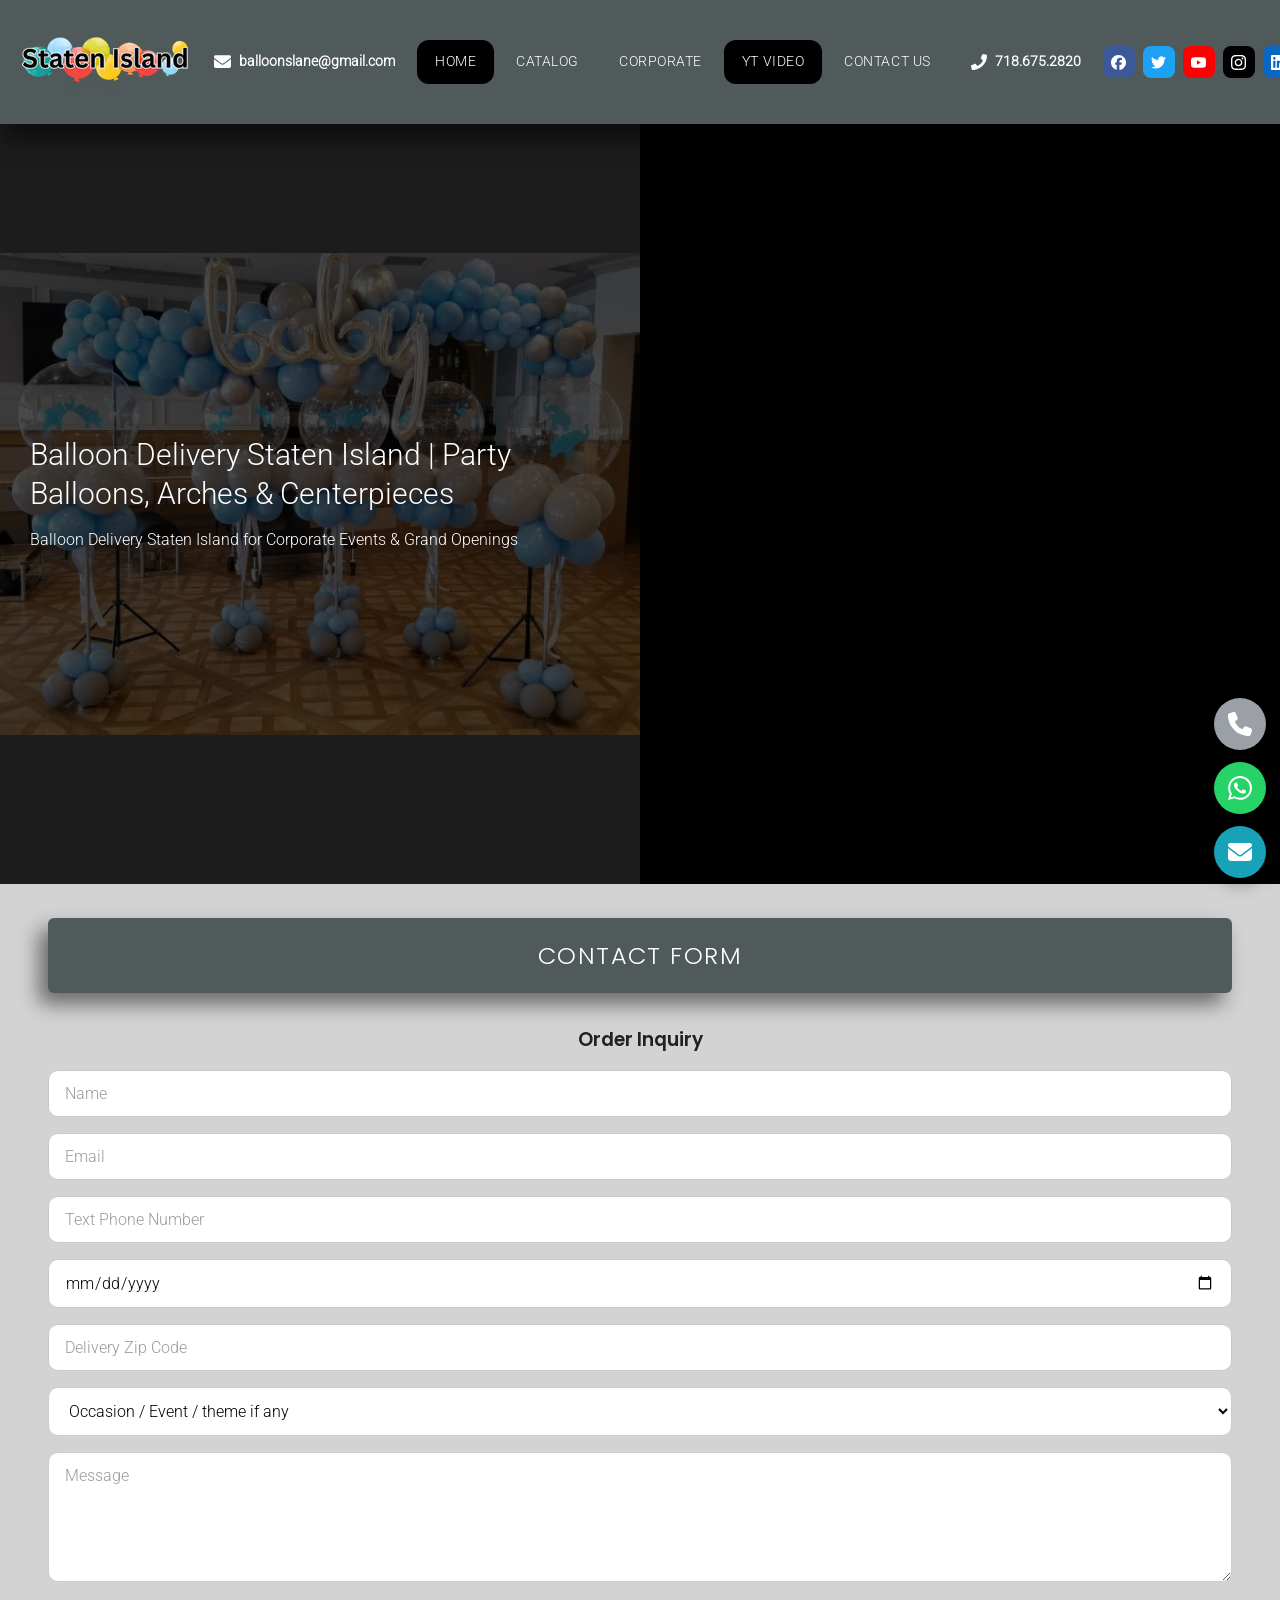
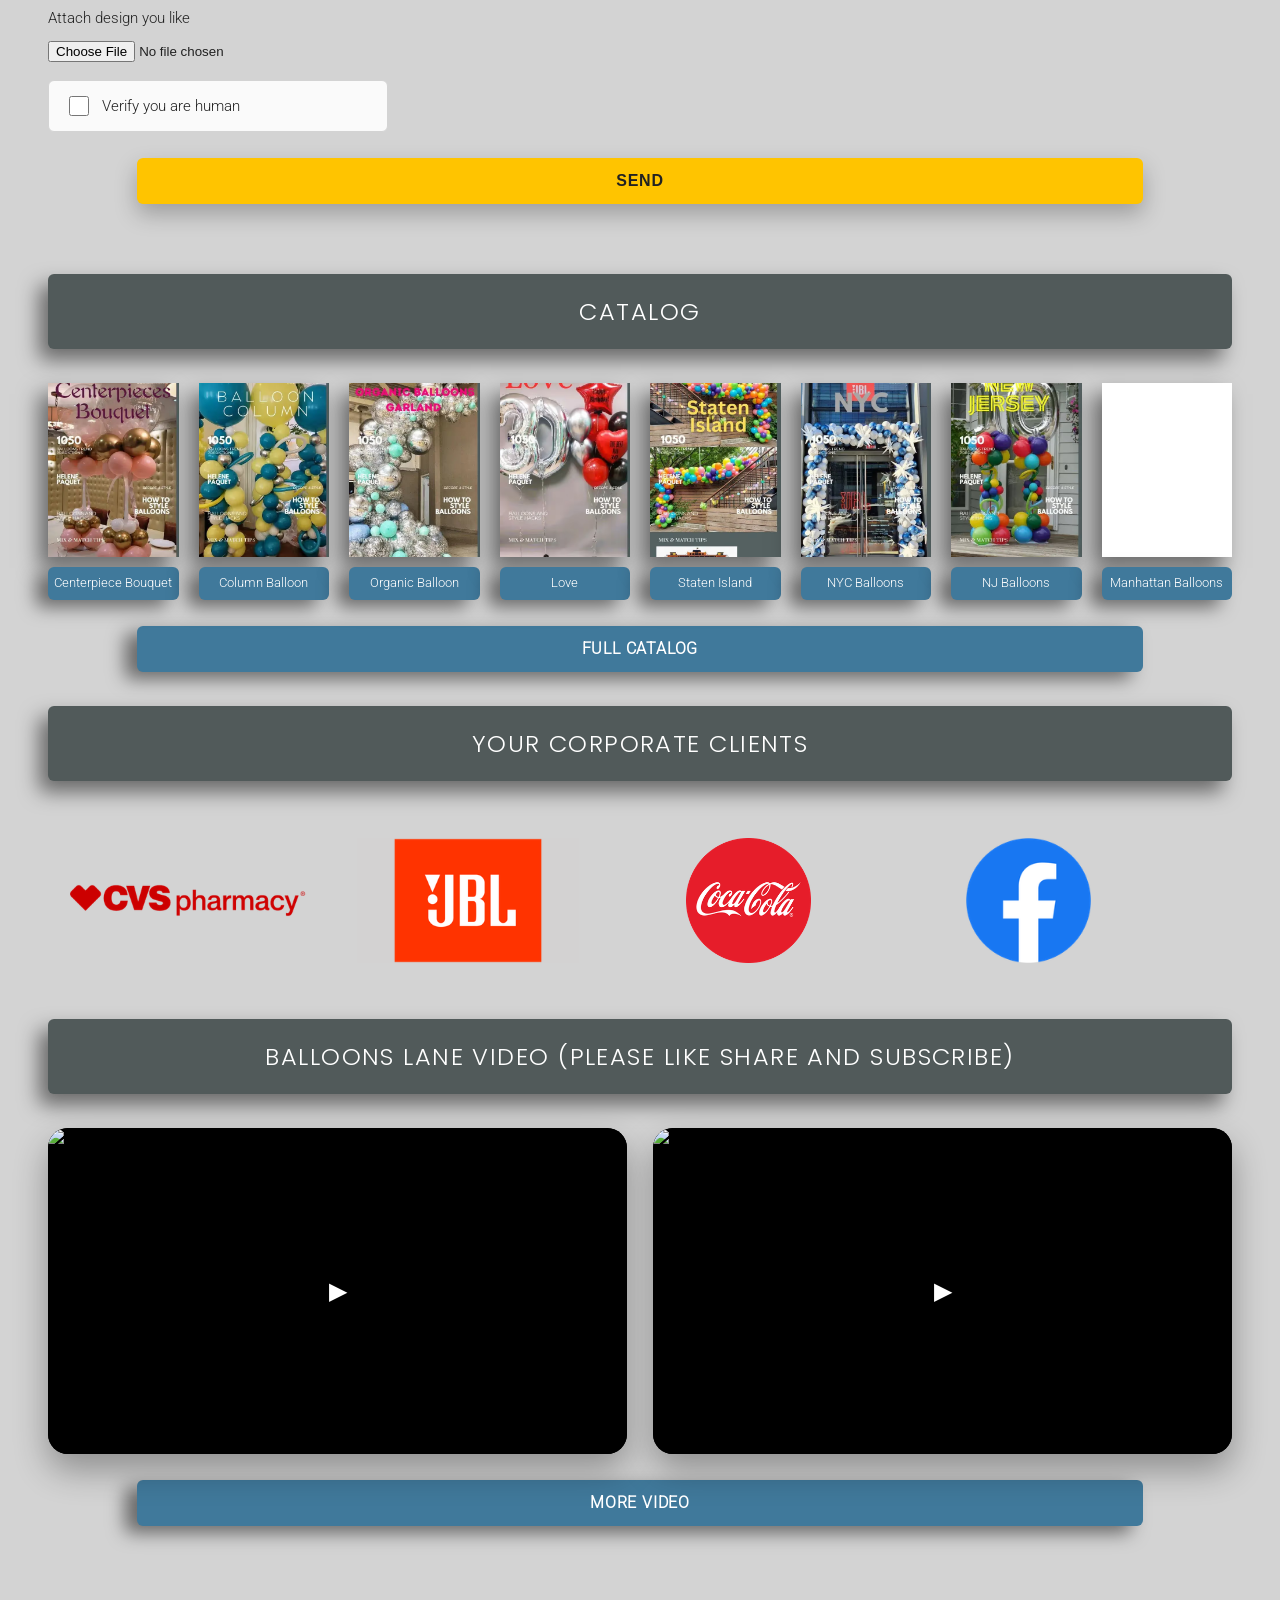
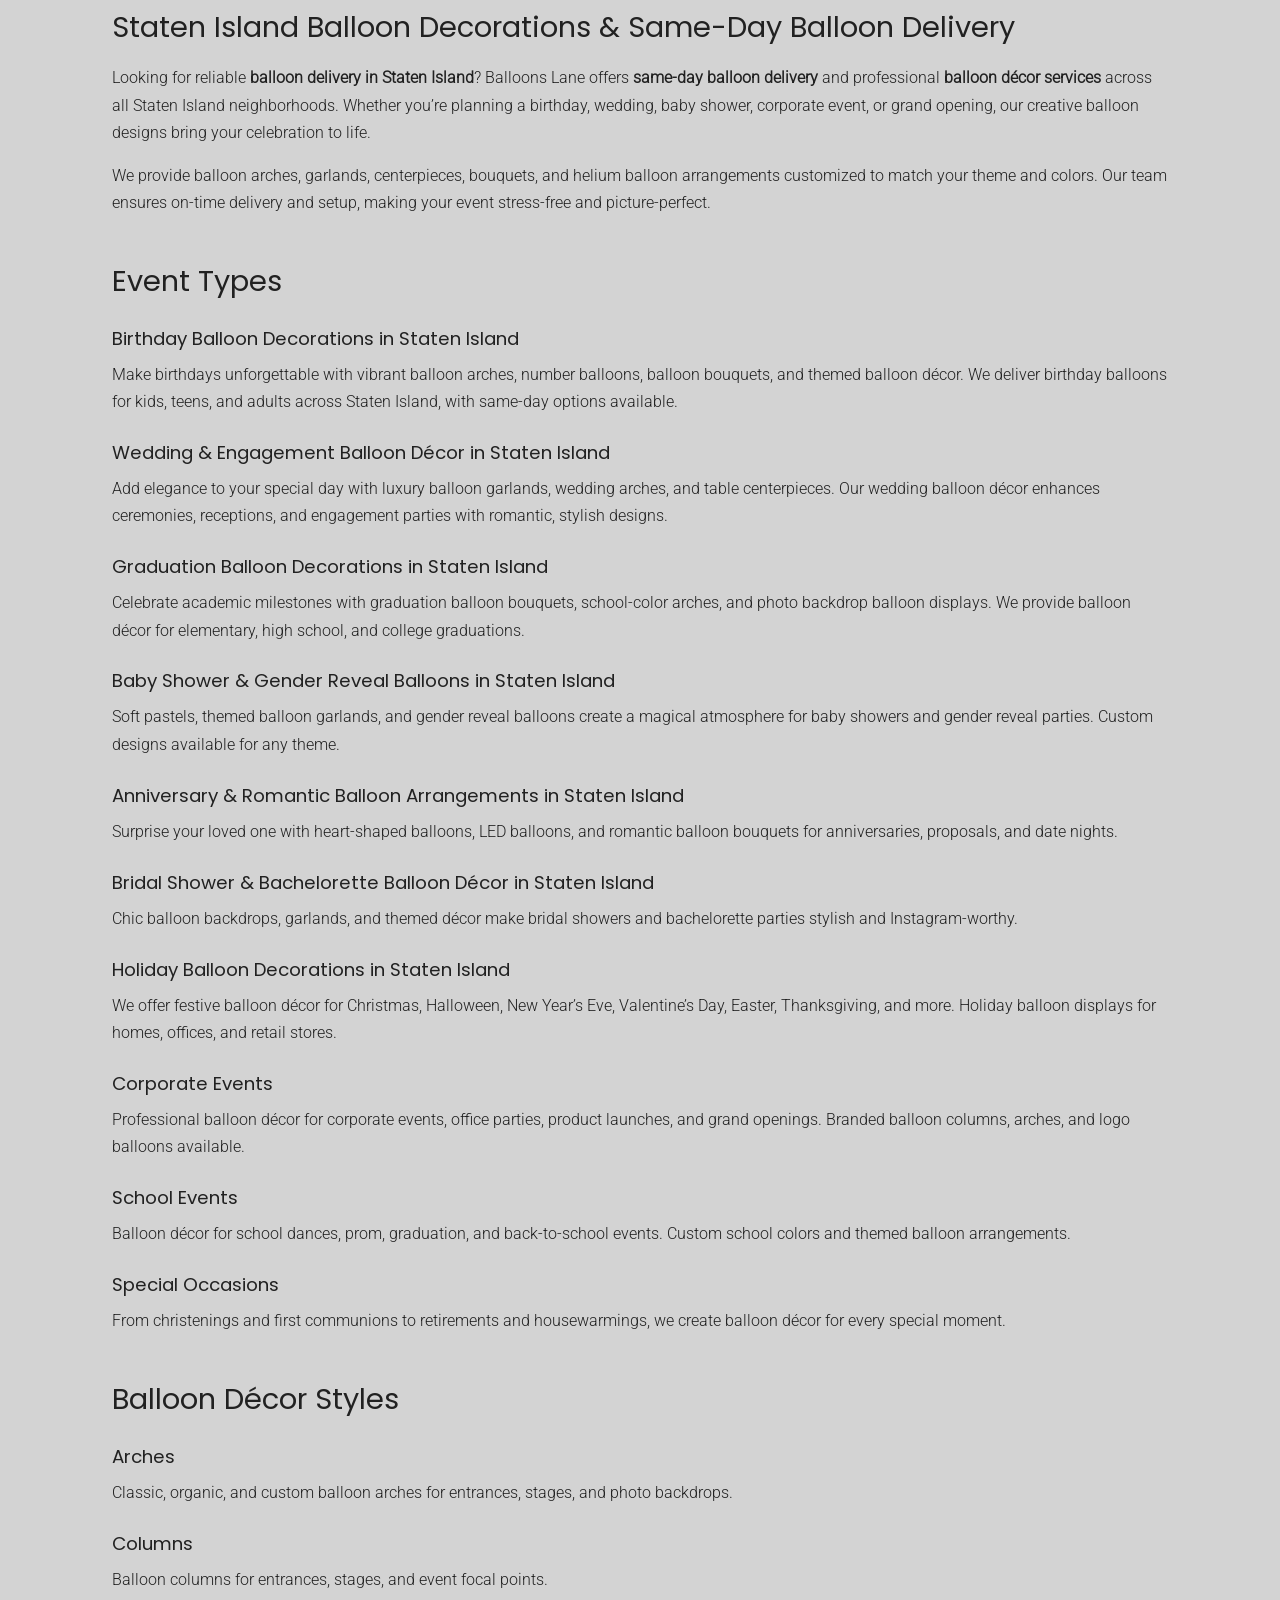
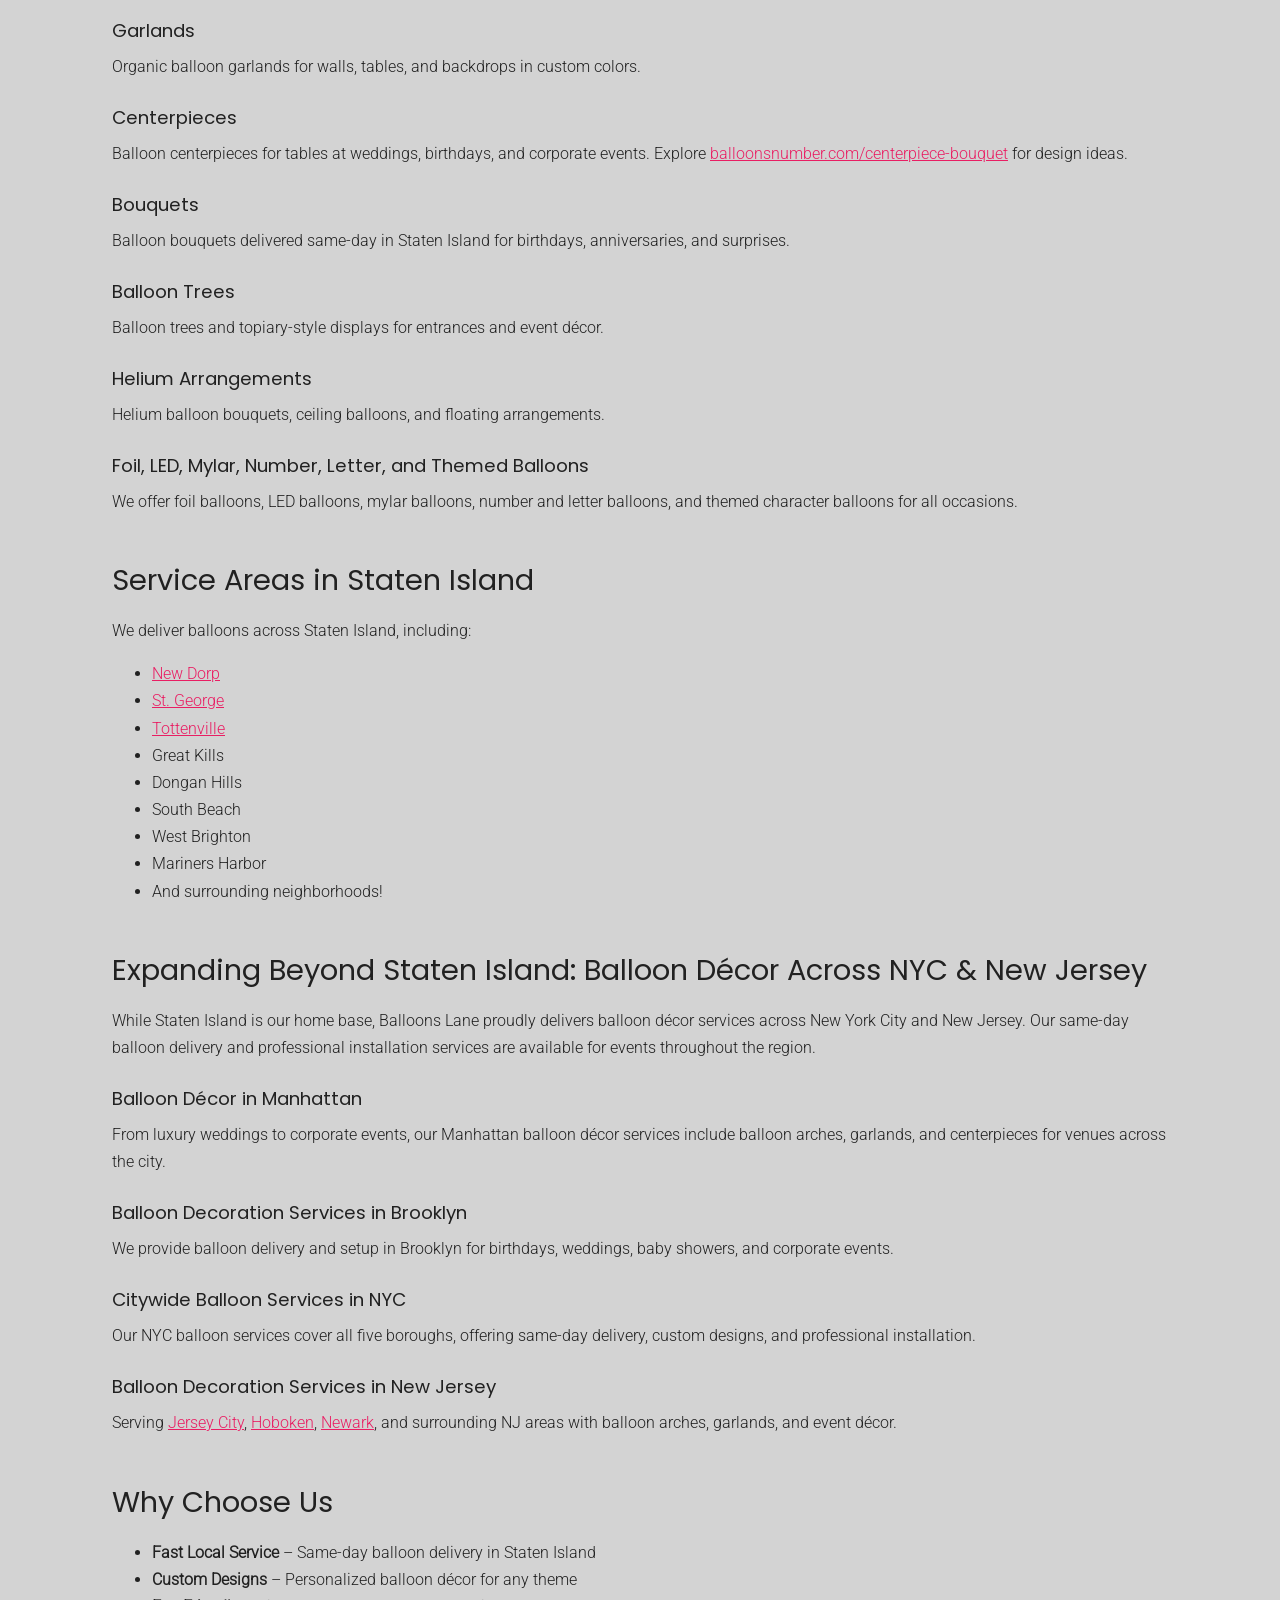
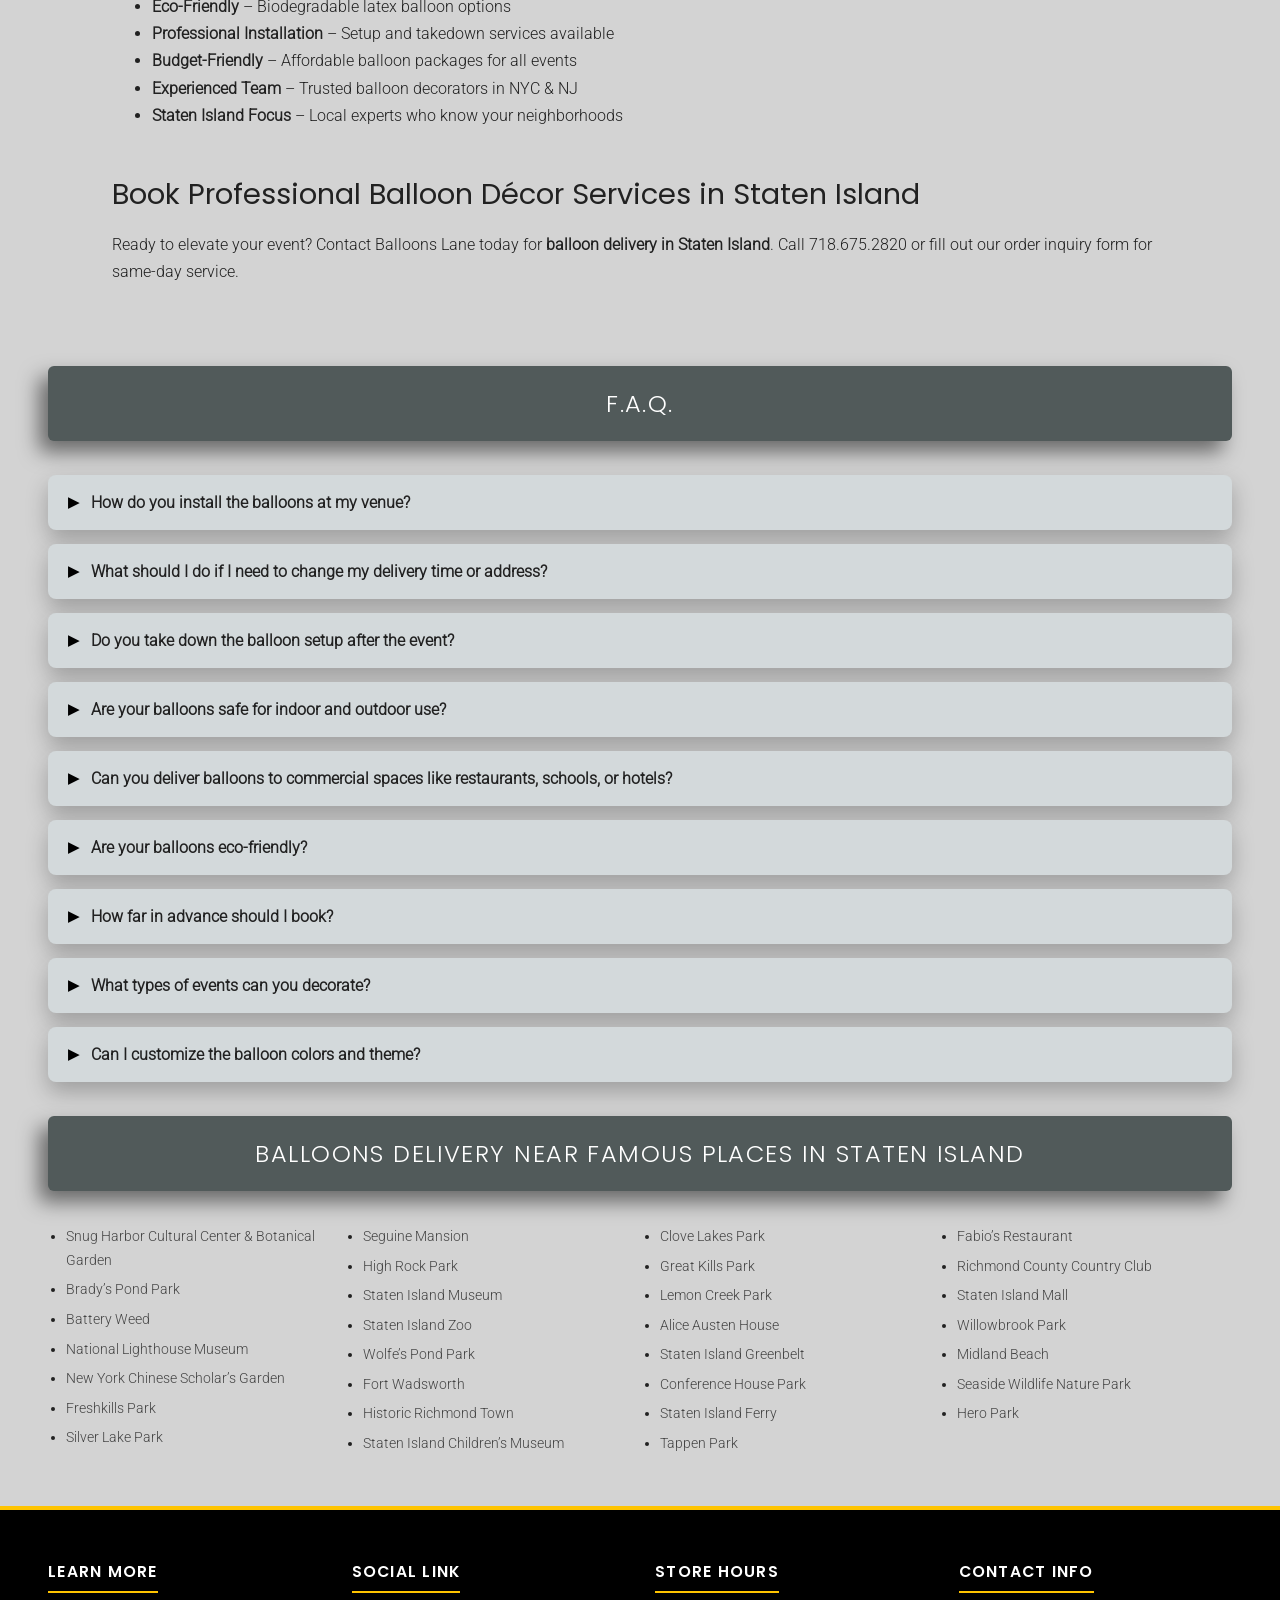
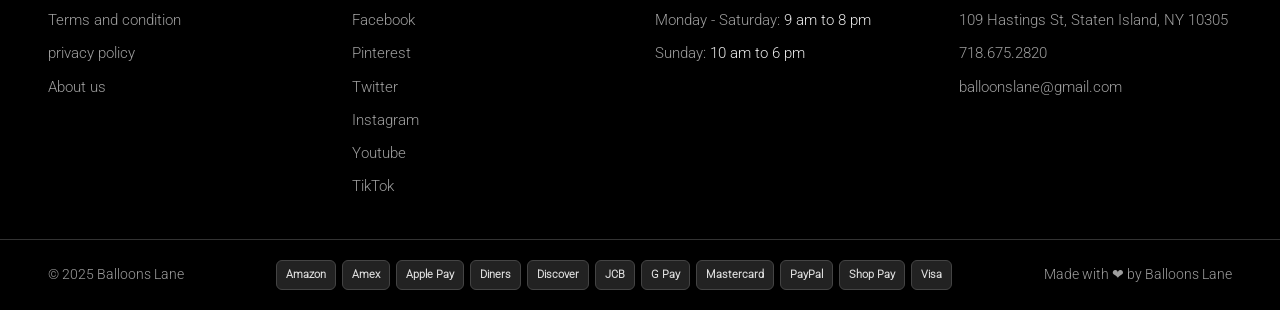
==== commit f6464205: "Import website package" ====
--- a/index.html
+++ b/index.html
@@ -1,4 +1,4 @@
-<!DOCTYPE html><html lang="en"> <head><meta charset="utf-8"><meta name="viewport" content="width=device-width, initial-scale=1"><title>Balloon Delivery Staten Island | Same-Day Balloons for Every Occasion</title><meta name="description" content="Looking for balloon delivery in Staten Island, NY? Get same-day delivery on birthday balloons, party decor, arches, and centerpieces. Order now and celebrate in style!"><meta name="robots" content="index, follow"><link rel="canonical" href="https://balloondeliverystatenisland.com/"><meta property="og:type" content="website"><meta property="og:title" content="Balloon Delivery Staten Island | Same-Day Balloons for Every Occasion"><meta property="og:description" content="Looking for balloon delivery in Staten Island, NY? Get same-day delivery on birthday balloons, party decor, arches, and centerpieces. Order now and celebrate in style!"><meta property="og:url" content="https://balloondeliverystatenisland.com/"><meta property="og:image" content="https://balloondeliverystatenisland.com/images/balloon-delivery-staten-island-logo.png"><meta name="twitter:card" content="summary_large_image"><link rel="icon" href="/favicon.ico" sizes="any"><link rel="icon" type="image/png" href="/images/favicon.png"><link rel="apple-touch-icon" href="/images/apple-touch-icon.png"><link rel="preload" as="font" type="font/woff2" href="/fonts/roboto-300-latin.woff2" crossorigin fetchpriority="high"><link rel="preload" as="image" type="image/avif" href="/_astro/baby-shower-balloon-garland-arch-elephant-centerpieces.BlxX73PV_1tzxvV.avif" fetchpriority="high"><style>@font-face{font-family:Open Sans;font-style:normal;font-weight:300;font-display:swap;src:url(/fonts/open-sans-300-latin-ext.woff2) format("woff2");unicode-range:U+0100-02BA,U+02BD-02C5,U+02C7-02CC,U+02CE-02D7,U+02DD-02FF,U+0304,U+0308,U+0329,U+1D00-1DBF,U+1E00-1E9F,U+1EF2-1EFF,U+2020,U+20A0-20AB,U+20AD-20C4,U+2113,U+2C60-2C7F,U+A720-A7FF}@font-face{font-family:Open Sans;font-style:normal;font-weight:300;font-display:swap;src:url(/fonts/open-sans-300-latin.woff2) format("woff2");unicode-range:U+0000-00FF,U+0131,U+0152-0153,U+02BB-02BC,U+02C6,U+02DA,U+02DC,U+0304,U+0308,U+0329,U+2000-206F,U+20AC,U+2122,U+2191,U+2193,U+2212,U+2215,U+FEFF,U+FFFD}@font-face{font-family:Poppins;font-style:normal;font-weight:300;font-display:swap;src:url(/fonts/poppins-300-latin-ext.woff2) format("woff2");unicode-range:U+0100-02BA,U+02BD-02C5,U+02C7-02CC,U+02CE-02D7,U+02DD-02FF,U+0304,U+0308,U+0329,U+1D00-1DBF,U+1E00-1E9F,U+1EF2-1EFF,U+2020,U+20A0-20AB,U+20AD-20C4,U+2113,U+2C60-2C7F,U+A720-A7FF}@font-face{font-family:Poppins;font-style:normal;font-weight:300;font-display:swap;src:url(/fonts/poppins-300-latin.woff2) format("woff2");unicode-range:U+0000-00FF,U+0131,U+0152-0153,U+02BB-02BC,U+02C6,U+02DA,U+02DC,U+0304,U+0308,U+0329,U+2000-206F,U+20AC,U+2122,U+2191,U+2193,U+2212,U+2215,U+FEFF,U+FFFD}@font-face{font-family:Poppins;font-style:normal;font-weight:400;font-display:swap;src:url(/fonts/poppins-400-latin-ext.woff2) format("woff2");unicode-range:U+0100-02BA,U+02BD-02C5,U+02C7-02CC,U+02CE-02D7,U+02DD-02FF,U+0304,U+0308,U+0329,U+1D00-1DBF,U+1E00-1E9F,U+1EF2-1EFF,U+2020,U+20A0-20AB,U+20AD-20C4,U+2113,U+2C60-2C7F,U+A720-A7FF}@font-face{font-family:Poppins;font-style:normal;font-weight:400;font-display:swap;src:url(/fonts/poppins-400-latin.woff2) format("woff2");unicode-range:U+0000-00FF,U+0131,U+0152-0153,U+02BB-02BC,U+02C6,U+02DA,U+02DC,U+0304,U+0308,U+0329,U+2000-206F,U+20AC,U+2122,U+2191,U+2193,U+2212,U+2215,U+FEFF,U+FFFD}@font-face{font-family:Poppins;font-style:normal;font-weight:500;font-display:swap;src:url(/fonts/poppins-500-latin-ext.woff2) format("woff2");unicode-range:U+0100-02BA,U+02BD-02C5,U+02C7-02CC,U+02CE-02D7,U+02DD-02FF,U+0304,U+0308,U+0329,U+1D00-1DBF,U+1E00-1E9F,U+1EF2-1EFF,U+2020,U+20A0-20AB,U+20AD-20C4,U+2113,U+2C60-2C7F,U+A720-A7FF}@font-face{font-family:Poppins;font-style:normal;font-weight:500;font-display:swap;src:url(/fonts/poppins-500-latin.woff2) format("woff2");unicode-range:U+0000-00FF,U+0131,U+0152-0153,U+02BB-02BC,U+02C6,U+02DA,U+02DC,U+0304,U+0308,U+0329,U+2000-206F,U+20AC,U+2122,U+2191,U+2193,U+2212,U+2215,U+FEFF,U+FFFD}@font-face{font-family:Poppins;font-style:normal;font-weight:600;font-display:swap;src:url(/fonts/poppins-600-latin-ext.woff2) format("woff2");unicode-range:U+0100-02BA,U+02BD-02C5,U+02C7-02CC,U+02CE-02D7,U+02DD-02FF,U+0304,U+0308,U+0329,U+1D00-1DBF,U+1E00-1E9F,U+1EF2-1EFF,U+2020,U+20A0-20AB,U+20AD-20C4,U+2113,U+2C60-2C7F,U+A720-A7FF}@font-face{font-family:Poppins;font-style:normal;font-weight:600;font-display:swap;src:url(/fonts/poppins-600-latin.woff2) format("woff2");unicode-range:U+0000-00FF,U+0131,U+0152-0153,U+02BB-02BC,U+02C6,U+02DA,U+02DC,U+0304,U+0308,U+0329,U+2000-206F,U+20AC,U+2122,U+2191,U+2193,U+2212,U+2215,U+FEFF,U+FFFD}@font-face{font-family:Roboto;font-style:normal;font-weight:300;font-display:swap;src:url(/fonts/roboto-300-latin-ext.woff2) format("woff2");unicode-range:U+0100-02BA,U+02BD-02C5,U+02C7-02CC,U+02CE-02D7,U+02DD-02FF,U+0304,U+0308,U+0329,U+1D00-1DBF,U+1E00-1E9F,U+1EF2-1EFF,U+2020,U+20A0-20AB,U+20AD-20C4,U+2113,U+2C60-2C7F,U+A720-A7FF}@font-face{font-family:Roboto;font-style:normal;font-weight:300;font-display:swap;src:url(/fonts/roboto-300-latin.woff2) format("woff2");unicode-range:U+0000-00FF,U+0131,U+0152-0153,U+02BB-02BC,U+02C6,U+02DA,U+02DC,U+0304,U+0308,U+0329,U+2000-206F,U+20AC,U+2122,U+2191,U+2193,U+2212,U+2215,U+FEFF,U+FFFD}:root{--yellow:#FFC400;--yellow-dark:#E0A800;--header-gray:#515A5A;--body-gray:#D3D3D3;--band-gray:#515A5A;--hero-dark:#5E5E5E;--ink:#212121;--muted:#9E9E9E;--card-blue:#40799B;--link-pink:#E91E63;--black:#000000;--wa-green:#25D366;--teal:#17A2B8;--fab-gray:#9AA0A6;--shadow-soft:0 16px 34px rgba(0,0,0,.32);--shadow-card:0 10px 22px rgba(0,0,0,.25);--shadow-product:-9px 11px 20px 0px rgba(0, 0, 0, .5);--shadow-band:-9px 11px 20px 0px rgba(0, 0, 0, .5);--radius:6px}*{box-sizing:border-box}html{scroll-behavior:smooth}body{margin:0;font-family:Segoe UI,Roboto,Helvetica Neue,Arial,sans-serif;color:var(--ink);background:var(--body-gray);line-height:1.7}h1,h2,h3,h4{line-height:1.35;margin:0 0 .6em;font-family:Poppins,Comfortaa,Segoe UI,sans-serif}img{max-width:100%;height:auto;display:block}a{color:var(--link-pink)}.container{max-width:none;width:100%;margin:0 auto;padding:0 clamp(16px,4vw,48px)}.band{background:var(--band-gray);border-radius:var(--radius);box-shadow:var(--shadow-band);text-align:center;padding:22px 18px;margin:34px auto;max-width:none}.band h2,.band h3{font-family:Poppins,Segoe UI,sans-serif;font-weight:300;text-transform:uppercase;letter-spacing:.06em;margin:0;color:#000;font-size:24px;line-height:.1}.band .sub{margin:.4em 0 0;color:#555;font-size:.95rem}.site-header{position:static;top:0;z-index:50;background:var(--header-gray);box-shadow:0 6px 14px #00000059,0 20px 38px #00000080}.header-contact{display:flex;align-items:center;gap:8px;font-size:.9rem;color:#fff}.header-contact a{color:#fff;text-decoration:none;font-weight:600}.main-nav a{text-decoration:none;color:#fff;font-weight:400;font-size:.85rem;text-transform:uppercase;letter-spacing:.04em;padding:9px 14px;border-radius:0;white-space:nowrap;transition:background .2s,color .2s}.main-nav a:hover,.main-nav a.active{background:#000;color:#fff}.nav-toggle{display:none;margin-left:auto;background:none;border:0;cursor:pointer;font-size:1.7rem;line-height:1;color:#fff;padding:6px 10px}.header-social a{width:32px;height:32px;border-radius:8px;background:#555;color:#fff;display:flex;align-items:center;justify-content:center;text-decoration:none;font-size:.8rem;font-weight:700}.hero-split{display:flex;padding:0;background:#5e5e5e;min-height:780px}.hero-pane{position:relative;width:50%}.hero-left{background:#5e5e5e;display:flex;flex-direction:column;justify-content:center}.hero-left:before{content:"";position:absolute;inset:0;background:#0009}.hero-left-text{position:relative;padding:90px 34px 90px 30px}.hero-left-text h1{font-family:Open Sans,sans-serif;font-size:clamp(25px,1.1rem + 1.6vw,34px);font-weight:300;color:#fff;line-height:1.3;text-wrap:balance;margin:0}.hero-left-text p{font-family:Roboto,sans-serif;font-size:clamp(13.5px,.7rem + .5vw,15.5px);font-weight:300;color:var(--yellow);margin:14px 0 0}.hero-right{overflow:hidden;background:#000}.hero-right video{position:absolute;inset:0;width:100%;height:100%;object-fit:cover;display:block}.video-section{background:#000;padding:40px 20px}.video-single{max-width:none;margin:0 auto;border-radius:18px;overflow:hidden;box-shadow:var(--shadow-soft)}.video-single iframe{width:100%;aspect-ratio:16/9;border:0;display:block}.btn{display:inline-block;border:0;cursor:pointer;text-decoration:none;font-weight:600;line-height:1;text-transform:uppercase;letter-spacing:.05em;border-radius:6px;box-shadow:var(--shadow-card);transition:transform .15s,box-shadow .15s}.btn:hover{transform:translateY(-2px)}.btn-yellow{background:var(--yellow);color:#222;padding:15px 46px;font-size:1rem}.btn-yellow:hover{background:var(--yellow-dark)}.btn-blue{background:var(--card-blue);color:#fff;padding:11px 26px;font-size:.85rem;border-radius:6px;box-shadow:var(--shadow-card)}.btn-wide{display:block;width:85%;margin:26px auto;text-align:center}.inquiry-form{background:transparent;border-radius:0;box-shadow:none;padding:6px 0 10px;max-width:none;margin:0 auto}.inquiry-form .row{display:grid;grid-template-columns:1fr 1fr;gap:16px}.inquiry-form .field{margin-bottom:16px}.inquiry-form label{display:block;font-weight:600;margin-bottom:6px;font-size:.92rem}.inquiry-form ::placeholder{color:#9a9a9a}.inquiry-form input[type=text],.inquiry-form input[type=email],.inquiry-form input[type=tel],.inquiry-form input[type=date],.inquiry-form select,.inquiry-form textarea{width:100%;padding:13px 16px;border:1px solid #c9c9c9;border-radius:10px;font-size:1rem;font-family:inherit;background:#fff}.inquiry-form textarea{border-radius:10px;min-height:130px;resize:vertical}.inquiry-form input:focus,.inquiry-form select:focus,.inquiry-form textarea:focus{outline:2px solid var(--yellow);border-color:var(--yellow)}.form-note{font-size:.85rem;color:#666;text-align:center;margin-top:12px}.card-grid{display:grid;grid-template-columns:repeat(auto-fill,minmax(240px,1fr));gap:26px;margin:26px 0}.cat-card{background:#fff;border-radius:var(--radius);box-shadow:var(--shadow-card);overflow:hidden;text-align:center;padding-bottom:20px;display:flex;flex-direction:column}.cat-card img{width:100%;aspect-ratio:1/1;object-fit:cover}.cat-card h3{font-size:1.05rem;margin:14px 12px 6px;text-transform:uppercase;letter-spacing:.03em}.cat-card p{font-size:.9rem;color:#555;margin:0 14px 14px;flex:1}.cat-card .btn-blue{margin:0 16px}.gallery-grid{display:grid;grid-template-columns:repeat(auto-fill,minmax(200px,1fr));gap:18px;margin:22px 0}.gallery-grid figure{margin:0;background:#fff;border-radius:12px;overflow:hidden;box-shadow:var(--shadow-card)}.gallery-grid img{width:100%;aspect-ratio:1/1;object-fit:cover}.gallery-grid figcaption{padding:10px;font-size:.82rem;text-align:center;color:#444}.corp-wrap{position:relative;max-width:none;margin:0 auto;padding:0;overflow:hidden}.corp-track{display:flex;width:max-content;padding:10px 0;animation:corp-scroll 30s linear infinite}.corp-logo{flex:0 0 280px;background:transparent;border-radius:0;box-shadow:none;height:150px;display:flex;align-items:center;justify-content:center;padding:10px 14px}.corp-logo img{max-width:240px;max-height:125px;width:auto;height:auto;object-fit:contain}@keyframes corp-scroll{0%{transform:translate(0)}to{transform:translate(-50%)}}@media(prefers-reduced-motion:reduce){.corp-track{animation:none}}.video-grid{display:grid;grid-template-columns:1fr 1fr;gap:26px;max-width:none;margin:0 auto}.video-card{border:0;border-radius:20px;overflow:hidden;background:#000;box-shadow:var(--shadow-soft)}.more-video{text-align:center;margin-top:18px}.seo-copy{max-width:1350px;box-sizing:border-box;margin:0 auto;text-align:center;padding:10px clamp(16px,4vw,48px) 30px}.seo-copy h2{font-size:clamp(1.3rem,2.6vw,1.8rem);margin:1.6em 0 .6em}.seo-copy h3{font-size:1.15rem;margin:1.4em 0 .5em}.seo-copy h4{font-size:1.05rem;margin:1.2em 0 .4em}.seo-copy p{margin:0 0 1em}.check-list{list-style:none;padding:0;margin:1em auto;max-width:640px;text-align:center}.check-list li{margin:.45em 0}.check-list li:before{content:"✔ ";color:#2e7d32;font-weight:800}.faq{max-width:none;margin:0 auto}.faq-item{background:#d3d9db;border-radius:8px;box-shadow:var(--shadow-card);margin-bottom:14px;overflow:hidden}.faq-q{width:100%;text-align:left;background:none;border:0;cursor:pointer;padding:18px 20px;font-size:1rem;font-weight:700;color:var(--ink);display:flex;gap:12px;align-items:center;font-family:inherit}.faq-q .marker{color:#000;font-size:.9em}.faq-a{max-height:0;overflow:hidden;transition:max-height .3s ease;padding:0 20px}.faq-item.open .faq-a{max-height:600px;padding:0 20px 18px}.loc-section{max-width:none;margin:0 auto 30px}.loc-grid{columns:6 150px;column-gap:22px;list-style:none;padding:0;margin:0}.loc-grid li{break-inside:avoid;margin-bottom:.4em;font-size:.9rem}.loc-grid a{color:#444;text-decoration:none}.loc-grid a:hover{color:var(--link-pink)}.review-grid{display:grid;grid-template-columns:repeat(auto-fill,minmax(280px,1fr));gap:24px;max-width:none;margin:0 auto}.review-card{background:#fff;border-radius:var(--radius);box-shadow:var(--shadow-card);padding:24px;text-align:center}.review-card img{width:72px;height:72px;border-radius:50%;object-fit:cover;margin:0 auto 12px}.review-card h4{margin:0 0 8px}.review-card p{font-size:.92rem;color:#555;margin:0}.contact-hero{background:var(--hero-dark);color:#fff;text-align:center;padding:60px 20px}.contact-hero h1{font-size:clamp(1.8rem,3.4vw,2.6rem);margin:0}.contact-cards{display:grid;grid-template-columns:repeat(auto-fit,minmax(240px,1fr));gap:22px;max-width:none;margin:34px auto}.contact-card{background:#fff;border-radius:var(--radius);box-shadow:var(--shadow-card);padding:28px;text-align:center}.contact-card h3{margin:0 0 10px;text-transform:uppercase;font-size:1rem;letter-spacing:.05em}.contact-card a{color:var(--ink);font-weight:700;text-decoration:none;font-size:1.05rem}.contact-card a:hover{color:var(--link-pink)}.map-embed{max-width:none;margin:0 auto 34px;border-radius:var(--radius);overflow:hidden;box-shadow:var(--shadow-soft)}.map-embed iframe{width:100%;height:380px;border:0;display:block}.social-row{display:flex;gap:12px;justify-content:center;margin:18px 0 40px}.social-row a{width:48px;height:48px;border-radius:12px;background:#333;color:#fff;display:flex;align-items:center;justify-content:center;text-decoration:none;font-weight:800;font-size:.85rem}.social-row a:hover{background:var(--yellow);color:#222}.site-footer{background:var(--black);color:var(--muted);margin-top:50px;border-top:4px solid var(--yellow)}.footer-grid{max-width:none;margin:0 auto;padding:48px clamp(16px,4vw,48px) 30px;display:grid;grid-template-columns:repeat(auto-fit,minmax(220px,1fr));gap:30px}.footer-grid h4{color:#fff;text-transform:uppercase;letter-spacing:.08em;font-size:.98rem;margin:0 0 16px;padding-bottom:9px;border-bottom:2px solid var(--yellow);display:inline-block}.footer-grid li{margin-bottom:10px;font-size:.94rem;line-height:1.55}.footer-grid a{color:var(--muted);text-decoration:none;transition:color .2s ease}.footer-grid a:hover{color:var(--yellow)}.footer-bottom{border-top:1px solid #333;max-width:none;margin:0 auto;padding:20px clamp(16px,4vw,48px);display:flex;align-items:center;justify-content:space-between;gap:16px;flex-wrap:wrap;font-size:.88rem}.pay-icons{display:flex;gap:8px;flex-wrap:wrap;justify-content:center}.contact-hero-banner{position:relative;background:linear-gradient(135deg,#2e6e9e,#5aa0c8,#e8730c);color:#fff;text-align:center;min-height:100vh;min-height:100svh;display:flex;align-items:center;justify-content:center;padding:90px 20px 120px}.contact-hero-inner{width:100%}.contact-hero-inner h1{font-size:clamp(2.9rem,6vw,4.4rem);margin:0 0 .3em;color:#fff;font-weight:700;text-shadow:0 2px 16px rgba(0,0,0,.5)}.contact-hero-inner .order-link{margin:.3em 0}.contact-hero-inner .order-link a{color:#fff;font-size:2rem;font-weight:600;text-decoration:none;text-shadow:0 2px 12px rgba(0,0,0,.5)}.contact-hero-inner .order-link a:hover{text-decoration:underline}.contact-hero-inner .lane-domain{color:#fff;opacity:.85;font-size:1.1rem;margin:.3em 0 0}.wave-divider{display:block;width:100%;height:70px;position:absolute;left:0;bottom:-1px}.wave-divider.top{top:-1px;bottom:auto;transform:scaleY(-1)}.info-bar-section{padding:10px 20px 30px;text-align:center}.info-bar{background:#cd6b2f;border-radius:6px;box-shadow:-16px 17px 17px #00000080;max-width:1250px;margin:36px auto 0;position:relative;z-index:2;display:grid;grid-template-columns:repeat(3,1fr);gap:14px;padding:30px 26px;color:#fff}.info-cell{display:flex;flex-direction:column;align-items:center;gap:10px}.info-icon{display:block;line-height:0}.info-icon svg{width:52px;height:52px;fill:#ffc72f}.info-cell a{color:#fff;text-decoration:none;font-size:1.2rem;font-weight:500}.info-cell a:hover{text-decoration:underline}.designs-section{position:relative;background:#62a9a4;text-align:center;margin:50px 0 0;padding:110px 20px}.designs-inner p{color:#fff;font-size:1.15rem;margin:0 0 18px}.designs-inner .btn{display:block;width:200px;margin:0 auto 14px;border-radius:42px;box-shadow:-15px 11px 19px #00000080}.designs-inner .btn-orange{background:#d3602d;padding:14px 50px}.designs-inner .btn-orange:hover{background:#d3602d}.designs-inner .btn-yellow-sm{background:#f90;color:#fff;padding:15px 30px}.btn-orange{background:#e67e22;color:#fff;padding:12px 30px;font-size:.95rem}.btn-orange:hover{background:#d35400}.btn-yellow-sm{background:var(--yellow);color:#8a6d00;padding:12px 30px;font-size:.95rem}.store-policy{text-align:center;padding:40px 20px 50px}.store-policy h2{font-size:1.6rem;font-weight:400;margin:0 0 .5em}.store-policy p{margin:0;color:#333}@media(max-width:700px){.info-bar{grid-template-columns:1fr;margin-top:-20px}.contact-hero-banner{padding:60px 20px 100px}}.fab-phone{background:var(--fab-gray)}.fab-wa{background:var(--wa-green)}.fab-mail{background:var(--teal)}@media(max-width:860px){.hero-split{flex-direction:column;min-height:0}.hero-pane{width:100%}.hero-right{aspect-ratio:16/9;min-height:0}.hero-left{min-height:560px}@media(max-width:600px){.hero-left{aspect-ratio:9/16;min-height:0}}.hero-left-text{padding:70px 24px 70px 30px}.hero-left{padding:40px 24px}.video-grid,.inquiry-form .row{grid-template-columns:1fr}.inquiry-form{padding:24px 18px}.nav-toggle{display:block}.main-nav{display:none;position:absolute;top:100%;left:0;right:0;z-index:55;flex-direction:column;flex-wrap:nowrap;gap:0;margin:0;background:var(--header-gray);box-shadow:0 18px 24px #00000059;padding:6px 0}.main-nav.open{display:flex}.main-nav a{padding:13px 20px;font-size:.95rem}.header-contact span.hide-m,.header-social{display:none}}.yt-facade{position:relative;width:100%;padding:0;border:0;background:#000;cursor:pointer;display:block}.yt-facade img{width:100%;aspect-ratio:16/9;object-fit:cover;display:block}.yt-facade .yt-play{position:absolute;top:50%;left:50%;transform:translate(-50%,-50%);width:64px;height:64px;border-radius:50%;background:#000000a6;color:#fff;font-size:1.5rem;display:flex;align-items:center;justify-content:center}.yt-facade:hover .yt-play,.yt-facade:focus-visible .yt-play{background:var(--yellow);color:#222}.video-card iframe{width:100%;aspect-ratio:16/9;border:0;display:block}:focus-visible{outline:3px solid var(--card-blue);outline-offset:2px}@media(prefers-reduced-motion:reduce){*,*:before,*:after{animation-duration:.01ms!important;transition-duration:.01ms!important;scroll-behavior:auto!important}}.header-social a{transition:filter .2s ease}.sr-only{position:absolute;width:1px;height:1px;overflow:hidden;clip:rect(0 0 0 0);white-space:nowrap}.cat-row{display:grid;grid-template-columns:repeat(8,1fr);gap:14px;margin:26px 0 6px}.cat-mini{display:block;text-decoration:none}.cat-mini img{width:100%;aspect-ratio:3/4;object-fit:cover;border:0;box-shadow:var(--shadow-product);background:#fff}.cat-mini .mini-btn{display:block;text-decoration:none;margin-top:10px;background:var(--card-blue);color:#fff;text-align:center;font-weight:600;font-size:.8rem;line-height:1;padding:10px 6px;border-radius:6px;box-shadow:var(--shadow-product)}.cat-mini:hover .mini-btn{background:#265d84}@media(max-width:1000px){.cat-row{grid-template-columns:repeat(4,1fr)}}@media(max-width:520px){.cat-row{grid-template-columns:1fr}}.seo-copy h2,.seo-copy h3,.seo-copy h4{font-weight:400}.loc-grid{list-style:disc;padding-left:18px}.loc-grid li{font-size:.88rem}.pay-strip{height:28px;width:auto;max-width:100%;margin:0 auto}@media(max-width:520px){.hero-left{min-height:400px}.hero-left-text{padding:54px 18px 54px 20px}.hero-left-text h1{font-size:27px}.hero-left-text p{font-size:14px}}.prod-grid{display:grid;grid-template-columns:repeat(8,1fr);gap:16px;margin:24px 0 40px}.prod-card{display:flex;flex-direction:column}.prod-card img{width:100%;aspect-ratio:3/4;object-fit:cover;border:0;box-shadow:var(--shadow-product);background:#fff}.prod-btn{display:block;margin-top:10px;background:var(--card-blue);color:#fff;text-align:center;font-weight:600;font-size:.8rem;line-height:1;padding:10px 6px;border-radius:6px;box-shadow:var(--shadow-product);text-decoration:none}a.prod-btn:hover{background:#265d84}.prod-btn.static{cursor:default;opacity:.85}@media(max-width:1000px){.prod-grid{grid-template-columns:repeat(4,1fr)}}@media(max-width:520px){.prod-grid{grid-template-columns:repeat(2,1fr)}}.social-row a:nth-child(1){background:#3b5998}.social-row a:nth-child(2){background:#55acee}.social-row a:nth-child(3){background:#262626}.social-row a:nth-child(4){background:#007bb5}.social-row a:nth-child(5){background:#cb2027}.social-row a:nth-child(6){background:#e62117}@media(max-width:1000px){.corp-logo{flex-basis:220px;height:130px}.corp-logo img{max-height:105px}}@media(max-width:560px){.corp-logo{flex-basis:180px;height:110px}.corp-logo img{max-height:88px}}.header-social a img{width:15px;height:15px;display:block}.social-row a img{width:22px;height:22px;display:block}.fab img{width:26px;height:26px;display:block}.contact-form-card{background:#fff;border-radius:var(--radius);box-shadow:var(--shadow-card);max-width:1000px;margin:0 auto 40px;padding:28px}.contact-form-card .field label{position:absolute;width:1px;height:1px;overflow:hidden;clip:rect(0 0 0 0);white-space:nowrap}.contact-form-card .form-note{margin-top:14px}.contact-hero-inner h1,.contact-hero-inner .order-link a,.contact-hero-inner .lane-domain{text-shadow:0 2px 10px rgba(0,0,0,.55)}.map-embed.tall iframe{height:450px}.map-embed.narrow{max-width:1250px}.fab img{width:24px;height:24px}.elementor-shape{overflow:hidden;position:absolute;left:0;width:100%;line-height:0;direction:ltr;z-index:2}.elementor-shape-bottom{bottom:-1px;transform:rotate(180deg)}.elementor-shape svg{display:block;width:calc(213% + 1.3px);height:169px;position:relative;left:50%;transform:translate(-50%) rotateY(180deg)}.elementor-shape .elementor-shape-fill{fill:#e4e6e6}@media(max-width:768px){.elementor-shape svg{width:calc(300% + 1.3px);height:111px}}.social-row a svg{width:22px;height:22px;fill:#fff}.social-row a:hover svg{fill:#222}.fancy-wave{position:absolute;top:-1px;left:0;width:100%;line-height:0;z-index:2}.fancy-wave svg{display:block;width:100%;height:110px}.fancy-wave .w1{fill:#e4e6e6;opacity:.35}.fancy-wave .w2{fill:#e4e6e6;opacity:.6}.fancy-wave .w3{fill:#e4e6e6;opacity:1}@media(max-width:768px){.fancy-wave svg{height:70px}}@media(max-width:700px){.footer-grid{grid-template-columns:1fr 1fr;gap:26px;padding-top:38px}.footer-bottom{justify-content:center;text-align:center}.pay-strip{max-width:100%;height:auto}}@media(max-width:860px){.header-inner{gap:10px 12px}.brand{order:1}.header-contact-email{order:1;margin-left:auto}.header-contact-email span.hide-m{display:inline}.nav-toggle{order:2;margin-left:0}.header-contact-phone{order:2}.header-social{order:2;display:flex;margin-left:auto;gap:6px}.header-social a{width:27px;height:27px;border-radius:6px}.header-social a img{width:13px;height:13px}.header-contact{font-size:.84rem}.header-contact svg{flex:none}}img,iframe,video{max-width:100%}@media(max-width:700px){.band h2,.band h3{font-size:20px;line-height:1.3}.seo-copy h2{font-size:1.3rem;line-height:1.32}.seo-copy h3{font-size:1.08rem;line-height:1.38}.seo-copy h4{font-size:1rem;line-height:1.42}.seo-copy p{line-height:1.65}.faq-q{line-height:1.4}.inquiry-form input,.inquiry-form select,.inquiry-form textarea{font-size:16px}}.catalog-wrap .loc-section h3{font-family:Roboto,sans-serif;font-size:20px;font-weight:300;color:#000;text-align:left;line-height:1.3;margin:20px 0 8px}.catalog-wrap .loc-section h4{font-family:Roboto,sans-serif;font-size:16px;font-weight:300;color:#000;text-align:left;line-height:1.35;margin:14px 0 6px}.catalog-wrap .loc-grid{font-family:Open Sans,sans-serif;font-size:12px;font-weight:300;color:#000;line-height:1.65}.catalog-wrap .loc-grid li{font-size:12px;margin-bottom:2px}.blocks-grid{display:grid;grid-template-columns:repeat(auto-fill,minmax(215px,1fr));gap:4px 28px;align-items:start;text-align:left}.cat-block{min-width:0}.mini-list{list-style:disc;padding-left:18px;margin:0 0 14px;text-align:left;font-family:Open Sans,sans-serif;font-size:12px;font-weight:300;color:#000;line-height:1.65}.mini-list li{font-size:12px;margin-bottom:2px}.catalog-hero{background:#e4e6e6;color:#111;text-align:center;padding:44px 20px 26px}.catalog-hero h1{font-size:clamp(1.8rem,3.4vw,2.6rem);margin:0;color:#111}.review-marquee{overflow:hidden;padding:26px 0 8px}.review-track{display:flex;gap:22px;width:max-content;animation:review-scroll 60s linear infinite}.review-card{flex:0 0 350px;background:#fff;border:1px solid #e2e6e6;border-radius:14px;box-shadow:0 6px 18px #00000012;padding:22px;text-align:left}.review-head{display:flex;align-items:center;gap:12px;margin-bottom:10px}.review-ava{flex:none;width:46px;height:46px;border-radius:50%;background:linear-gradient(135deg,#ffc72f,#f39c12);color:#fff;display:flex;align-items:center;justify-content:center;font-family:Poppins,sans-serif;font-weight:600;font-size:1rem}.review-card h4{font-family:Poppins,sans-serif;font-size:.95rem;font-weight:600;margin:0;color:#1d1d1f}.review-stars{color:#e8a100;font-size:.8rem;letter-spacing:2px;line-height:1}.review-card p{font-size:.86rem;line-height:1.65;color:#333;margin:0}@keyframes review-scroll{0%{transform:translate(0)}to{transform:translate(-50%)}}@media(max-width:520px){.review-card{flex-basis:300px}}section[id]{scroll-margin-top:96px}@media(max-width:860px){section[id]{scroll-margin-top:148px}}.catalog-wrap .review-card{text-align:left;margin:0}.catalog-wrap .centered-blocks .cat-block h3,.catalog-wrap .centered-blocks .cat-block h4{text-align:center}.catalog-wrap .centered-blocks .mini-list{text-align:center;list-style-position:inside;padding-left:0}.catalog-wrap .centered-blocks .cat-block h3,.catalog-wrap .centered-blocks .cat-block h4{text-align:left}.catalog-wrap .centered-blocks .mini-list{text-align:left;list-style-position:outside;padding-left:18px}.blocks-grid{grid-template-columns:repeat(auto-fit,minmax(215px,240px));justify-content:center}@media(max-width:600px){.hero-left{background-image:url(/images/hero-bg.avif)}}@media(max-width:600px){.container{padding-left:12px;padding-right:12px}.band{padding:16px 12px;margin:24px auto}.band h2,.band h3{font-size:18px}.catalog-hero{padding:28px 12px 18px}.catalog-hero h1{font-size:1.5rem}.contact-hero{padding:40px 12px}.contact-hero h1{font-size:1.5rem}.contact-hero-banner{padding:60px 12px 90px}.contact-hero-inner h1{font-size:2.1rem}.contact-hero-inner .order-link a{font-size:1.4rem}.contact-hero-inner .lane-domain{font-size:.95rem}.catalog-wrap .loc-section{margin-bottom:22px}.catalog-wrap .loc-section h3{font-size:17px}.catalog-wrap .loc-section h4{font-size:14px}.seo-copy{padding:8px 12px 20px}.seo-copy h2{font-size:1.2rem}.video-section{padding:28px 12px}.card-grid{gap:18px;margin:18px 0}.cat-card{padding-bottom:16px}.cat-card h3{font-size:.98rem}.gallery-grid{gap:14px;margin:16px 0}.video-grid{gap:18px}.review-marquee{padding:18px 0 4px}.review-card{padding:18px 16px}.faq-item{margin-bottom:10px}.faq-q{padding:14px 16px}.faq-item.open .faq-a{padding:0 16px 14px}.inquiry-form{padding:16px 12px}.contact-form-card{padding:20px 16px;margin-bottom:28px}.contact-cards{margin:24px auto;gap:16px}.contact-card{padding:20px 16px}.map-embed{margin-bottom:24px}.map-embed iframe{height:300px}.map-embed.tall iframe{height:360px}.info-bar-section{padding:8px 12px 20px}.info-bar{padding:22px 16px;gap:10px}.info-icon svg{width:40px;height:40px}.info-cell a{font-size:1rem}.designs-section{padding:60px 12px}.designs-inner p{font-size:1rem}.store-policy{padding:28px 12px 36px}.store-policy h2{font-size:1.3rem}.social-row{margin:14px 0 28px}.social-row a{width:44px;height:44px}.footer-grid{padding:32px 12px 20px;gap:20px}.footer-bottom{padding:14px 12px}.header-inner{padding:8px 12px}.brand img{height:52px}.btn-yellow{padding:13px 28px}.btn-blue{padding:10px 20px}}.field-error{color:#b71c1c;font-size:.85rem;margin:6px 0 0}.field-invalid{border-color:#b71c1c!important}.inquiry-form button[type=submit]:disabled{opacity:.7}@media(min-width:1024px){.blocks-grid--5{grid-template-columns:repeat(5,1fr)}.blocks-grid--6{grid-template-columns:repeat(6,1fr)}.blocks-grid--4{grid-template-columns:repeat(4,1fr)}.blocks-grid--5,.blocks-grid--6,.blocks-grid--4{gap:4px 14px}}@media(min-width:700px)and (max-width:1023px){.blocks-grid--5,.blocks-grid--6{grid-template-columns:repeat(3,1fr)}.blocks-grid--4{grid-template-columns:repeat(2,1fr)}}@media(min-width:520px)and (max-width:699px){.blocks-grid--5,.blocks-grid--6,.blocks-grid--4{grid-template-columns:repeat(2,1fr)}}@media(max-width:519px){.blocks-grid--5,.blocks-grid--6,.blocks-grid--4{grid-template-columns:1fr}}.school-logo{display:flex;align-items:flex-end;gap:6px;line-height:1}.school-logo-word{font-family:Poppins,sans-serif;font-weight:600;font-size:34px;letter-spacing:-.02em;color:#fff;text-transform:lowercase}.school-logo-balloons{display:flex;gap:2px;padding-bottom:8px}.school-logo-balloons i{display:block;width:14px;height:18px;border-radius:50%/55% 55% 45% 45%}.school-logo-balloons i:nth-child(1){background:#2e6e9e}.school-logo-balloons i:nth-child(2){background:#ffc400}.school-logo-balloons i:nth-child(3){background:#e91e63}@media(max-width:640px){.school-logo-word{font-size:26px}}.hero-left{background:url(/images/hero-bg.avif) center 20%/cover no-repeat}.corp-text-logo{font-family:Poppins,sans-serif;font-weight:600;font-size:28px;color:#111;white-space:nowrap}html,body{overflow-x:hidden;max-width:100%}section,div,header,footer,main{max-width:100%}.band{background:#515a5a;color:#fff}.band h2,.band h3{color:#fff;line-height:1.3}.hero-split{background:#5e5e5e;margin-top:-20px}.hero-left-text h1{font-family:Roboto,sans-serif;font-size:30px;font-weight:400;color:#fff;background:transparent;border-radius:0;box-shadow:none}.hero-left-text p{font-family:Roboto,sans-serif;font-weight:200;color:#fff}.btn-blue{background:#40799b;color:#fff!important;padding:15px 46px;font-size:1rem;box-shadow:-12px 7px 18px #00000080}.btn-blue:hover,.btn-blue:focus{background:#40799b;color:#fff!important}.btn-send{background:#000;color:#fff!important;padding:15px 46px;font-size:1rem}.btn-send:hover,.btn-send:focus{background:#000;color:#fff!important}.btn-send:disabled{opacity:.75}.cat-mini .mini-btn,.prod-btn{font-family:Roboto,sans-serif;font-weight:300;color:#fff!important;box-shadow:-12px 7px 18px #00000080}.cat-mini img,.prod-card img{box-shadow:-9px 11px 20px #00000080}.seo-copy{width:90%;max-width:90%;margin:0 auto}.seo-copy ul{text-align:left;max-width:100%}.form-note-error{color:#b71c1c;font-weight:600}.form-note-success{color:#1b5e20;font-weight:600}.inquiry-form input,.inquiry-form textarea,.inquiry-form select{border-color:#cdcdcd}.inquiry-form input[type=number]{width:100%;padding:12px 14px;border:1px solid #CDCDCD;border-radius:6px;font:inherit;background:#fff}.list-heading{font-size:1.05rem;font-weight:400;margin:0 0 .5em}.loc-grid-6{columns:6 150px}.review-ava-img{width:56px;height:56px;border-radius:50%;object-fit:cover;flex:0 0 auto}.pay-icons{display:flex;flex-wrap:wrap;gap:6px;justify-content:center;max-width:100%}.pay-icons span{background:#222;border:1px solid #444;border-radius:6px;color:#ddd;font-size:.68rem;font-weight:700;padding:5px 9px;white-space:nowrap}.contact-hero-banner{background:#5e5e5e}.contact-hero-img{position:absolute;inset:0;width:100%;height:100%;object-fit:cover;object-position:top center;display:block}.contact-hero-banner:before{content:"";position:absolute;inset:0;background:#00000080;z-index:1}.contact-hero-inner{position:relative;z-index:2}.contact-hero-inner h1{font-family:Open Sans,sans-serif;font-size:71px;font-weight:500;color:#fff;text-align:center}.contact-hero-inner .order-link a{font-family:Open Sans,sans-serif;font-size:38px;font-weight:400;color:#fff}.elementor-shape .elementor-shape-fill{fill:#d0d3d4}.info-bar-section{background:#d0d3d4}.info-bar{background:#62a9a4}.info-cell h3{margin:0;font-weight:500}.info-cell h3 a{color:#e7e7e7}.contact-social{display:flex;gap:14px;justify-content:center;margin-top:26px;flex-wrap:wrap}.contact-social a{display:inline-flex}.contact-map iframe{width:100%;height:600px;border:0;display:block}.designs-section{background:#d0d3d4}.designs-section h2{color:#212121}.designs-buttons{display:flex;gap:20px;justify-content:center;flex-wrap:wrap;margin-top:22px}.btn-catalog{background:#d3602d;color:#fff!important;border-radius:42px;padding:14px 50px;box-shadow:-15px 11px 19px #00000080}.btn-catalog:hover,.btn-catalog:focus{background:#d3602d;color:#fff!important}.btn-colors{background:#f90;color:#fff!important;border-radius:42px;padding:15px 30px;box-shadow:-15px 11px 19px #00000080}.btn-colors:hover,.btn-colors:focus{background:#f90;color:#fff!important}.policy-section{text-align:center;padding:40px 20px 50px}.policy-section h2{font-size:1.6rem;font-weight:400;margin:0 0 .5em}.policy-section p{margin:0;color:#333}.legal-page{background:#5e5e5e;color:#fff}.legal-inner{width:90%;max-width:90%;margin:0 auto;padding:40px 0 60px}.legal-inner a{color:#fff;text-decoration:underline}.legal-inner h2,.legal-inner h3,.legal-inner h4{color:#fff}.legal-icons{display:flex;gap:16px;margin-top:24px}.cat-row,.prod-grid{grid-template-columns:repeat(8,minmax(0,1fr))}.blocks-grid--5{grid-template-columns:repeat(5,minmax(0,1fr))}.blocks-grid--6{grid-template-columns:repeat(6,minmax(0,1fr))}@media(max-width:1024px){.cat-row,.prod-grid{grid-template-columns:repeat(4,minmax(0,1fr))}.blocks-grid--5,.blocks-grid--6{grid-template-columns:repeat(3,minmax(0,1fr))}.loc-grid-6{columns:4 150px}.contact-hero-inner h1{font-size:56px}}@media(max-width:899px){.hero-split{flex-direction:column;min-height:0}.hero-pane{width:100%}.hero-right{display:none}.hero-left{min-height:560px}.loc-grid-6{columns:3 150px}.contact-hero-inner h1{font-size:48px}.contact-hero-inner .order-link a{font-size:32px}}@media(max-width:779px){.cat-row,.prod-grid,.blocks-grid--5,.blocks-grid--6{grid-template-columns:repeat(2,minmax(0,1fr))}.loc-grid-6{columns:2 150px}.hero-left{min-height:480px}.contact-hero-inner h1{font-size:40px}.contact-map iframe{height:420px}}@media(max-width:480px){.cat-row{grid-template-columns:minmax(0,1fr)}.prod-grid{grid-template-columns:repeat(2,minmax(0,1fr))}.blocks-grid--5,.blocks-grid--6{grid-template-columns:minmax(0,1fr)}.loc-grid-6{columns:1}.band h2,.band h3{font-size:19px}.hero-left-text h1{font-size:26px}.contact-hero-inner h1{font-size:34px}.contact-hero-inner .order-link a{font-size:26px}.designs-buttons{flex-direction:column;align-items:center}}.hero-left{background:#5e5e5e}.site-header{position:sticky;top:0;z-index:50;background:#e9e9e9;box-shadow:0 6px 14px #00000059,0 20px 38px #00000080}.header-inner{position:relative;max-width:1280px;margin:0 auto;padding:10px 18px;display:flex;align-items:center;gap:24px;flex-wrap:wrap}.brand{display:flex;align-items:center;text-decoration:none}.brand img{height:64px;width:auto;display:block}.header-contact{display:flex;align-items:center;gap:8px;font-size:.9rem;color:#333}.header-contact a{color:#333;text-decoration:none;font-weight:600}.main-nav{margin:0 auto;display:flex;gap:10px;flex-wrap:nowrap;justify-content:center}.main-nav a,.main-nav a:link,.main-nav a:visited{color:#212121;text-decoration:none;font-weight:400;font-size:.85rem;text-transform:uppercase;letter-spacing:.04em;padding:9px 14px;border-radius:0;white-space:nowrap;transition:background .2s,color .2s}.main-nav a:hover{background:#000;color:#fff}.main-nav a.active{background:#ffc400;color:#111}.nav-toggle{display:none;margin-left:auto;background:none;border:0;cursor:pointer;font-size:1.7rem;line-height:1;color:#111;padding:6px 10px}.header-social{display:flex;gap:8px}.header-social a{width:32px;height:32px;border-radius:8px;background:#555;color:#fff;display:flex;align-items:center;justify-content:center;text-decoration:none;font-size:.8rem;font-weight:700;transition:filter .2s ease}.header-social a:hover{filter:brightness(1.35)}.header-social a:nth-child(1){background:#3b5998}.header-social a:nth-child(2){background:#1da1f2}.header-social a:nth-child(3){background:red}.header-social a:nth-child(4){background:#000}.header-social a:nth-child(5){background:#0a66c2}.site-footer{background:#000;color:#9e9e9e;margin-top:50px;border-top:4px solid #FFC400}.footer-grid{max-width:none;margin:0 auto;padding:48px clamp(16px,4vw,48px) 30px;display:grid;grid-template-columns:repeat(auto-fit,minmax(220px,1fr));gap:30px;border-bottom:1px solid #333}.footer-grid h4{color:#fff;text-transform:uppercase;letter-spacing:.08em;font-size:.98rem;margin:0 0 16px;padding-bottom:9px;border-bottom:2px solid #FFC400;display:inline-block}.footer-grid ul{list-style:none;padding:0;margin:0}.footer-grid li{margin-bottom:10px;font-size:.94rem;line-height:1.55;color:#9e9e9e}.footer-grid li span{color:#e8e8e8}.footer-grid a{color:#9e9e9e;text-decoration:none;transition:color .2s ease}.footer-grid a:hover{color:#ffc400}.footer-bottom{border-top:0;max-width:1350px;margin:0 auto;padding:20px clamp(16px,4vw,48px);display:flex;align-items:center;justify-content:space-between;gap:16px;flex-wrap:wrap;font-size:.88rem}@media(min-width:701px){.pay-strip{height:44px}}.fab-stack{position:fixed;right:14px;bottom:22px;display:flex;flex-direction:column;gap:12px;z-index:60}.fab{width:52px;height:52px;border-radius:50%;display:flex;align-items:center;justify-content:center;color:#fff;text-decoration:none;font-size:1.3rem;box-shadow:0 6px 18px #0000004d}.fab-phone{background:#9aa0a6}.fab-wa{background:#25d366}.fab-mail{background:#17a2b8}@media(max-width:860px){.nav-toggle{display:block}.main-nav{display:none;position:absolute;top:100%;left:0;right:0;z-index:55;flex-direction:column;flex-wrap:nowrap;gap:0;margin:0;background:#e9e9e9;box-shadow:0 18px 24px #00000059;padding:6px 0}.main-nav.open{display:flex}.main-nav a{padding:13px 20px;font-size:.95rem}.header-inner{gap:10px 12px}.brand{order:1}.header-contact-email{order:1;margin-left:auto}.header-contact-email span.hide-m{display:inline}.nav-toggle{order:2;margin-left:0}.header-contact-phone{order:2}.header-social{order:2;display:flex;margin-left:auto;gap:6px}.header-social a{width:27px;height:27px;border-radius:6px}.header-social a img{width:13px;height:13px}.header-contact{font-size:.84rem}.header-contact svg{flex:none}}@media(max-width:700px){.footer-grid{grid-template-columns:1fr 1fr;gap:26px;padding:38px 12px 20px}.footer-bottom{justify-content:center;text-align:center;padding:14px 12px}.pay-strip{max-width:100%;height:auto}.header-inner{padding:8px 12px}.brand img{height:52px}}@media(max-width:460px){.footer-grid{grid-template-columns:1fr}}#contact .container,.inquiry-form{max-width:1280px}#catalog-contact{max-width:1280px;margin:0 auto}.contact-form-card{max-width:1280px}.cat-row{gap:32px 20px}.seo-copy{text-align:left}.loc-grid-6{columns:4 150px}@media(max-width:899px){.loc-grid-6{columns:2 150px}}@media(max-width:520px){.loc-grid-6{columns:1}}.blocks-grid{display:block;columns:4 215px;column-gap:28px}.blocks-grid .cat-block{break-inside:avoid;margin-bottom:14px}.catalog-title{text-align:center;font-weight:400;font-size:1.4rem;margin:26px 0 10px}.prod-grid{gap:38px 16px}.text-cols{display:grid;grid-template-columns:repeat(5,minmax(0,1fr));gap:28px;align-items:start;text-align:left}.text-col{min-width:0}.text-col .cat-block{margin-bottom:14px}@media(max-width:1024px){.text-cols{grid-template-columns:repeat(3,minmax(0,1fr))}}@media(max-width:700px){.text-cols{grid-template-columns:repeat(2,minmax(0,1fr))}}@media(max-width:480px){.text-cols{grid-template-columns:minmax(0,1fr)}}.text-cols-6{grid-template-columns:repeat(6,minmax(0,1fr))}@media(max-width:1024px){.text-cols-6{grid-template-columns:repeat(3,minmax(0,1fr))}}@media(max-width:700px){.text-cols-6{grid-template-columns:repeat(2,minmax(0,1fr))}}@media(max-width:480px){.text-cols-6{grid-template-columns:minmax(0,1fr)}}.contact-hero-banner{min-height:680px}.hero-sub{display:flex;justify-content:center;align-items:baseline;gap:28px;flex-wrap:wrap}.contact-hero-inner .lane-domain{font-size:1.7rem;font-weight:600;opacity:1;text-shadow:0 2px 12px rgba(0,0,0,.5)}.info-bar{max-width:860px}.contact-map{max-width:860px;margin:0 auto}.contact-map iframe{height:450px}.designs-wave{position:absolute;left:0;width:100%;height:70px;display:block}.designs-wave path{fill:#d0d3d4}.designs-wave-top{top:-1px;transform:scaleY(-1)}.designs-wave-bottom{bottom:-1px}@media(max-width:700px){.contact-hero-banner{min-height:480px}.contact-map iframe{height:340px}}.info-bar{background:#cd6b2f}.designs-section{background:#62a9a4}.designs-section h2{color:#fff;font-weight:400}.designs-buttons{flex-direction:column;align-items:center;gap:16px}.designs-buttons .btn{text-transform:none;font-size:1rem}.contact-social a{width:38px;height:38px;border-radius:6px;display:inline-flex;align-items:center;justify-content:center}.contact-social a:nth-child(1){background:#3b5998}.contact-social a:nth-child(2){background:#1da1f2}.contact-social a:nth-child(3){background:#111}.contact-social a:nth-child(4){background:#0a66c2}.contact-social a:nth-child(5){background:#e60023}.contact-social a:nth-child(6){background:red}.contact-hero-banner{min-height:0;align-items:flex-start;padding:320px 20px 200px}.designs-section{padding:160px 20px}.designs-wave{width:300%;height:120px;left:50%}.designs-wave-top{transform:translate(-50%) rotateY(180deg) scaleY(-1)}.designs-wave-bottom{transform:translate(-50%) rotateY(180deg)}@media(max-width:700px){.contact-hero-banner{padding:180px 20px 130px}.designs-section{padding:130px 20px}}.designs-wave path{fill:#62a9a4}.designs-wave-top{top:-119px;transform:translate(-50%) rotateY(180deg) rotate(180deg)}.designs-wave-bottom{bottom:-119px;transform:translate(-50%) rotateY(180deg)}.policy-section{margin-top:110px}.contact-form-section{padding:20px 20px 10px}.inquiry-form{margin-left:auto;margin-right:auto}.site-header{position:sticky;top:0;z-index:1000;background:#515a5a;box-shadow:0 20px 19px -4px #00000080}.header-inner{max-width:1600px;margin:0 auto;padding:10px 18px;display:flex;flex-wrap:wrap;align-items:center;gap:6px 26px}.brand{order:1}.brand img{width:215px;height:auto;max-width:215px}.header-contact-email{order:2}.header-contact-phone{order:3}.header-social{order:4;margin-left:auto}.nav-toggle{order:5}.main-nav{order:6;flex-basis:100%;display:flex;justify-content:center;gap:6px;margin:2px auto 0}.header-contact,.header-contact a{color:#fff;font-weight:600}.header-contact a:hover{color:#ffc400}.main-nav a{color:#fff;text-transform:uppercase;font-size:.9rem;letter-spacing:.04em;padding:9px 16px;border-radius:0}.main-nav a:hover,.main-nav a.active{background:#079aa0;color:#fff}.nav-toggle{color:#fff}section[id]{scroll-margin-top:190px}@media(max-width:1024px){.brand img{width:150px;max-width:150px}.nav-toggle{display:block;margin-left:auto}.header-social{margin-left:0}.main-nav{display:none;flex-direction:column;align-items:stretch;text-align:center}.main-nav.open{display:flex}.main-nav a{padding:12px 16px}section[id]{scroll-margin-top:220px}}@media(max-width:767px){.brand img{width:118px;max-width:118px}.header-inner{gap:4px 14px}.header-contact{font-size:.85rem}}.site-header .main-nav a,.site-header .main-nav a:link,.site-header .main-nav a:visited{color:#fff}.site-header .main-nav a:hover,.site-header .main-nav a.active{background:#079aa0;color:#fff}html,body{overflow-x:clip}
+<!DOCTYPE html><html lang="en"> <head><meta charset="utf-8"><meta name="viewport" content="width=device-width, initial-scale=1"><title>Balloon Delivery Staten Island | Same-Day Balloons for Every Occasion</title><meta name="description" content="Looking for balloon delivery in Staten Island, NY? Get same-day delivery on birthday balloons, party decor, arches, and centerpieces. Order now and celebrate in style!"><meta name="robots" content="index, follow"><link rel="canonical" href="https://balloondeliverystatenisland.com/"><meta property="og:type" content="website"><meta property="og:title" content="Balloon Delivery Staten Island | Same-Day Balloons for Every Occasion"><meta property="og:description" content="Looking for balloon delivery in Staten Island, NY? Get same-day delivery on birthday balloons, party decor, arches, and centerpieces. Order now and celebrate in style!"><meta property="og:url" content="https://balloondeliverystatenisland.com/"><meta property="og:image" content="https://balloondeliverystatenisland.com/images/balloon-delivery-staten-island-logo.png"><meta name="twitter:card" content="summary_large_image"><link rel="icon" href="/favicon.ico" sizes="any"><link rel="icon" type="image/png" href="/images/favicon.png"><link rel="apple-touch-icon" href="/images/apple-touch-icon.png"><link rel="preload" as="font" type="font/woff2" href="/fonts/roboto-300-latin.woff2" crossorigin fetchpriority="high"><link rel="preload" as="image" type="image/avif" href="/_astro/baby-shower-balloon-garland-arch-elephant-centerpieces.BlxX73PV_1tzxvV.avif" fetchpriority="high"><style>@font-face{font-family:Open Sans;font-style:normal;font-weight:300;font-display:swap;src:url(/fonts/open-sans-300-latin-ext.woff2) format("woff2");unicode-range:U+0100-02BA,U+02BD-02C5,U+02C7-02CC,U+02CE-02D7,U+02DD-02FF,U+0304,U+0308,U+0329,U+1D00-1DBF,U+1E00-1E9F,U+1EF2-1EFF,U+2020,U+20A0-20AB,U+20AD-20C4,U+2113,U+2C60-2C7F,U+A720-A7FF}@font-face{font-family:Open Sans;font-style:normal;font-weight:300;font-display:swap;src:url(/fonts/open-sans-300-latin.woff2) format("woff2");unicode-range:U+0000-00FF,U+0131,U+0152-0153,U+02BB-02BC,U+02C6,U+02DA,U+02DC,U+0304,U+0308,U+0329,U+2000-206F,U+20AC,U+2122,U+2191,U+2193,U+2212,U+2215,U+FEFF,U+FFFD}@font-face{font-family:Poppins;font-style:normal;font-weight:300;font-display:swap;src:url(/fonts/poppins-300-latin-ext.woff2) format("woff2");unicode-range:U+0100-02BA,U+02BD-02C5,U+02C7-02CC,U+02CE-02D7,U+02DD-02FF,U+0304,U+0308,U+0329,U+1D00-1DBF,U+1E00-1E9F,U+1EF2-1EFF,U+2020,U+20A0-20AB,U+20AD-20C4,U+2113,U+2C60-2C7F,U+A720-A7FF}@font-face{font-family:Poppins;font-style:normal;font-weight:300;font-display:swap;src:url(/fonts/poppins-300-latin.woff2) format("woff2");unicode-range:U+0000-00FF,U+0131,U+0152-0153,U+02BB-02BC,U+02C6,U+02DA,U+02DC,U+0304,U+0308,U+0329,U+2000-206F,U+20AC,U+2122,U+2191,U+2193,U+2212,U+2215,U+FEFF,U+FFFD}@font-face{font-family:Poppins;font-style:normal;font-weight:400;font-display:swap;src:url(/fonts/poppins-400-latin-ext.woff2) format("woff2");unicode-range:U+0100-02BA,U+02BD-02C5,U+02C7-02CC,U+02CE-02D7,U+02DD-02FF,U+0304,U+0308,U+0329,U+1D00-1DBF,U+1E00-1E9F,U+1EF2-1EFF,U+2020,U+20A0-20AB,U+20AD-20C4,U+2113,U+2C60-2C7F,U+A720-A7FF}@font-face{font-family:Poppins;font-style:normal;font-weight:400;font-display:swap;src:url(/fonts/poppins-400-latin.woff2) format("woff2");unicode-range:U+0000-00FF,U+0131,U+0152-0153,U+02BB-02BC,U+02C6,U+02DA,U+02DC,U+0304,U+0308,U+0329,U+2000-206F,U+20AC,U+2122,U+2191,U+2193,U+2212,U+2215,U+FEFF,U+FFFD}@font-face{font-family:Poppins;font-style:normal;font-weight:500;font-display:swap;src:url(/fonts/poppins-500-latin-ext.woff2) format("woff2");unicode-range:U+0100-02BA,U+02BD-02C5,U+02C7-02CC,U+02CE-02D7,U+02DD-02FF,U+0304,U+0308,U+0329,U+1D00-1DBF,U+1E00-1E9F,U+1EF2-1EFF,U+2020,U+20A0-20AB,U+20AD-20C4,U+2113,U+2C60-2C7F,U+A720-A7FF}@font-face{font-family:Poppins;font-style:normal;font-weight:500;font-display:swap;src:url(/fonts/poppins-500-latin.woff2) format("woff2");unicode-range:U+0000-00FF,U+0131,U+0152-0153,U+02BB-02BC,U+02C6,U+02DA,U+02DC,U+0304,U+0308,U+0329,U+2000-206F,U+20AC,U+2122,U+2191,U+2193,U+2212,U+2215,U+FEFF,U+FFFD}@font-face{font-family:Poppins;font-style:normal;font-weight:600;font-display:swap;src:url(/fonts/poppins-600-latin-ext.woff2) format("woff2");unicode-range:U+0100-02BA,U+02BD-02C5,U+02C7-02CC,U+02CE-02D7,U+02DD-02FF,U+0304,U+0308,U+0329,U+1D00-1DBF,U+1E00-1E9F,U+1EF2-1EFF,U+2020,U+20A0-20AB,U+20AD-20C4,U+2113,U+2C60-2C7F,U+A720-A7FF}@font-face{font-family:Poppins;font-style:normal;font-weight:600;font-display:swap;src:url(/fonts/poppins-600-latin.woff2) format("woff2");unicode-range:U+0000-00FF,U+0131,U+0152-0153,U+02BB-02BC,U+02C6,U+02DA,U+02DC,U+0304,U+0308,U+0329,U+2000-206F,U+20AC,U+2122,U+2191,U+2193,U+2212,U+2215,U+FEFF,U+FFFD}@font-face{font-family:Roboto;font-style:normal;font-weight:300;font-display:swap;src:url(/fonts/roboto-300-latin-ext.woff2) format("woff2");unicode-range:U+0100-02BA,U+02BD-02C5,U+02C7-02CC,U+02CE-02D7,U+02DD-02FF,U+0304,U+0308,U+0329,U+1D00-1DBF,U+1E00-1E9F,U+1EF2-1EFF,U+2020,U+20A0-20AB,U+20AD-20C4,U+2113,U+2C60-2C7F,U+A720-A7FF}@font-face{font-family:Roboto;font-style:normal;font-weight:300;font-display:swap;src:url(/fonts/roboto-300-latin.woff2) format("woff2");unicode-range:U+0000-00FF,U+0131,U+0152-0153,U+02BB-02BC,U+02C6,U+02DA,U+02DC,U+0304,U+0308,U+0329,U+2000-206F,U+20AC,U+2122,U+2191,U+2193,U+2212,U+2215,U+FEFF,U+FFFD}:root{--yellow:#FFC400;--yellow-dark:#E0A800;--header-gray:#515A5A;--body-gray:#D3D3D3;--band-gray:#515A5A;--hero-dark:#5E5E5E;--ink:#212121;--muted:#9E9E9E;--card-blue:#40799B;--link-pink:#E91E63;--black:#000000;--wa-green:#25D366;--teal:#17A2B8;--fab-gray:#9AA0A6;--shadow-soft:0 16px 34px rgba(0,0,0,.32);--shadow-card:0 10px 22px rgba(0,0,0,.25);--shadow-product:-9px 11px 20px 0px rgba(0, 0, 0, .5);--shadow-band:-9px 11px 20px 0px rgba(0, 0, 0, .5);--radius:6px}*{box-sizing:border-box}html{scroll-behavior:smooth}body{margin:0;font-family:Segoe UI,Roboto,Helvetica Neue,Arial,sans-serif;color:var(--ink);background:var(--body-gray);line-height:1.7}h1,h2,h3,h4{line-height:1.35;margin:0 0 .6em;font-family:Poppins,Comfortaa,Segoe UI,sans-serif}img{max-width:100%;height:auto;display:block}a{color:var(--link-pink)}.container{max-width:none;width:100%;margin:0 auto;padding:0 clamp(16px,4vw,48px)}.band{background:var(--band-gray);border-radius:var(--radius);box-shadow:var(--shadow-band);text-align:center;padding:22px 18px;margin:34px auto;max-width:none}.band h2,.band h3{font-family:Poppins,Segoe UI,sans-serif;font-weight:300;text-transform:uppercase;letter-spacing:.06em;margin:0;color:#000;font-size:24px;line-height:.1}.band .sub{margin:.4em 0 0;color:#555;font-size:.95rem}.site-header{position:static;top:0;z-index:50;background:var(--header-gray);box-shadow:0 6px 14px #00000059,0 20px 38px #00000080}.header-contact{display:flex;align-items:center;gap:8px;font-size:.9rem;color:#fff}.header-contact a{color:#fff;text-decoration:none;font-weight:600}.main-nav a{text-decoration:none;color:#fff;font-weight:400;font-size:.85rem;text-transform:uppercase;letter-spacing:.04em;padding:9px 14px;border-radius:0;white-space:nowrap;transition:background .2s,color .2s}.main-nav a:hover,.main-nav a.active{background:#000;color:#fff}.nav-toggle{display:none;margin-left:auto;background:none;border:0;cursor:pointer;font-size:1.7rem;line-height:1;color:#fff;padding:6px 10px}.header-social a{width:32px;height:32px;border-radius:8px;background:#555;color:#fff;display:flex;align-items:center;justify-content:center;text-decoration:none;font-size:.8rem;font-weight:700}.hero-split{display:flex;padding:0;background:#5e5e5e;min-height:780px}.hero-pane{position:relative;width:50%}.hero-left{background:#5e5e5e;display:flex;flex-direction:column;justify-content:center}.hero-left:before{content:"";position:absolute;inset:0;background:#0009}.hero-left-text{position:relative;padding:90px 34px 90px 30px}.hero-left-text h1{font-family:Open Sans,sans-serif;font-size:clamp(25px,1.1rem + 1.6vw,34px);font-weight:300;color:#fff;line-height:1.3;text-wrap:balance;margin:0}.hero-left-text p{font-family:Roboto,sans-serif;font-size:clamp(13.5px,.7rem + .5vw,15.5px);font-weight:300;color:var(--yellow);margin:14px 0 0}.hero-right{overflow:hidden;background:#000}.hero-right video{position:absolute;inset:0;width:100%;height:100%;object-fit:cover;display:block}.video-section{background:#000;padding:40px 20px}.video-single{max-width:none;margin:0 auto;border-radius:18px;overflow:hidden;box-shadow:var(--shadow-soft)}.video-single iframe{width:100%;aspect-ratio:16/9;border:0;display:block}.btn{display:inline-block;border:0;cursor:pointer;text-decoration:none;font-weight:600;line-height:1;text-transform:uppercase;letter-spacing:.05em;border-radius:6px;box-shadow:var(--shadow-card);transition:transform .15s,box-shadow .15s}.btn:hover{transform:translateY(-2px)}.btn-yellow{background:var(--yellow);color:#222;padding:15px 46px;font-size:1rem}.btn-yellow:hover{background:var(--yellow-dark)}.btn-blue{background:var(--card-blue);color:#fff;padding:11px 26px;font-size:.85rem;border-radius:6px;box-shadow:var(--shadow-card)}.btn-wide{display:block;width:85%;margin:26px auto;text-align:center}.inquiry-form{background:transparent;border-radius:0;box-shadow:none;padding:6px 0 10px;max-width:none;margin:0 auto}.inquiry-form .row{display:grid;grid-template-columns:1fr 1fr;gap:16px}.inquiry-form .field{margin-bottom:16px}.inquiry-form label{display:block;font-weight:600;margin-bottom:6px;font-size:.92rem}.inquiry-form ::placeholder{color:#9a9a9a}.inquiry-form input[type=text],.inquiry-form input[type=email],.inquiry-form input[type=tel],.inquiry-form input[type=date],.inquiry-form select,.inquiry-form textarea{width:100%;padding:13px 16px;border:1px solid #c9c9c9;border-radius:10px;font-size:1rem;font-family:inherit;background:#fff}.inquiry-form textarea{border-radius:10px;min-height:130px;resize:vertical}.inquiry-form input:focus,.inquiry-form select:focus,.inquiry-form textarea:focus{outline:2px solid var(--yellow);border-color:var(--yellow)}.form-note{font-size:.85rem;color:#666;text-align:center;margin-top:12px}.card-grid{display:grid;grid-template-columns:repeat(auto-fill,minmax(240px,1fr));gap:26px;margin:26px 0}.cat-card{background:#fff;border-radius:var(--radius);box-shadow:var(--shadow-card);overflow:hidden;text-align:center;padding-bottom:20px;display:flex;flex-direction:column}.cat-card img{width:100%;aspect-ratio:1/1;object-fit:cover}.cat-card h3{font-size:1.05rem;margin:14px 12px 6px;text-transform:uppercase;letter-spacing:.03em}.cat-card p{font-size:.9rem;color:#555;margin:0 14px 14px;flex:1}.cat-card .btn-blue{margin:0 16px}.gallery-grid{display:grid;grid-template-columns:repeat(auto-fill,minmax(200px,1fr));gap:18px;margin:22px 0}.gallery-grid figure{margin:0;background:#fff;border-radius:12px;overflow:hidden;box-shadow:var(--shadow-card)}.gallery-grid img{width:100%;aspect-ratio:1/1;object-fit:cover}.gallery-grid figcaption{padding:10px;font-size:.82rem;text-align:center;color:#444}.corp-wrap{position:relative;max-width:none;margin:0 auto;padding:0;overflow:hidden}.corp-track{display:flex;width:max-content;padding:10px 0;animation:corp-scroll 30s linear infinite}.corp-logo{flex:0 0 280px;background:transparent;border-radius:0;box-shadow:none;height:150px;display:flex;align-items:center;justify-content:center;padding:10px 14px}.corp-logo img{max-width:240px;max-height:125px;width:auto;height:auto;object-fit:contain}@keyframes corp-scroll{0%{transform:translate(0)}to{transform:translate(-50%)}}@media(prefers-reduced-motion:reduce){.corp-track{animation:none}}.video-grid{display:grid;grid-template-columns:1fr 1fr;gap:26px;max-width:none;margin:0 auto}.video-card{border:0;border-radius:20px;overflow:hidden;background:#000;box-shadow:var(--shadow-soft)}.more-video{text-align:center;margin-top:18px}.seo-copy{max-width:1350px;box-sizing:border-box;margin:0 auto;text-align:center;padding:10px clamp(16px,4vw,48px) 30px}.seo-copy h2{font-size:clamp(1.3rem,2.6vw,1.8rem);margin:1.6em 0 .6em}.seo-copy h3{font-size:1.15rem;margin:1.4em 0 .5em}.seo-copy h4{font-size:1.05rem;margin:1.2em 0 .4em}.seo-copy p{margin:0 0 1em}.check-list{list-style:none;padding:0;margin:1em auto;max-width:640px;text-align:center}.check-list li{margin:.45em 0}.check-list li:before{content:"✔ ";color:#2e7d32;font-weight:800}.faq{max-width:none;margin:0 auto}.faq-item{background:#d3d9db;border-radius:8px;box-shadow:var(--shadow-card);margin-bottom:14px;overflow:hidden}.faq-q{width:100%;text-align:left;background:none;border:0;cursor:pointer;padding:18px 20px;font-size:1rem;font-weight:700;color:var(--ink);display:flex;gap:12px;align-items:center;font-family:inherit}.faq-q .marker{color:#000;font-size:.9em}.faq-a{max-height:0;overflow:hidden;transition:max-height .3s ease;padding:0 20px}.faq-item.open .faq-a{max-height:600px;padding:0 20px 18px}.loc-section{max-width:none;margin:0 auto 30px}.loc-grid{columns:6 150px;column-gap:22px;list-style:none;padding:0;margin:0}.loc-grid li{break-inside:avoid;margin-bottom:.4em;font-size:.9rem}.loc-grid a{color:#444;text-decoration:none}.loc-grid a:hover{color:var(--link-pink)}.review-grid{display:grid;grid-template-columns:repeat(auto-fill,minmax(280px,1fr));gap:24px;max-width:none;margin:0 auto}.review-card{background:#fff;border-radius:var(--radius);box-shadow:var(--shadow-card);padding:24px;text-align:center}.review-card img{width:72px;height:72px;border-radius:50%;object-fit:cover;margin:0 auto 12px}.review-card h4{margin:0 0 8px}.review-card p{font-size:.92rem;color:#555;margin:0}.contact-hero{background:var(--hero-dark);color:#fff;text-align:center;padding:60px 20px}.contact-hero h1{font-size:clamp(1.8rem,3.4vw,2.6rem);margin:0}.contact-cards{display:grid;grid-template-columns:repeat(auto-fit,minmax(240px,1fr));gap:22px;max-width:none;margin:34px auto}.contact-card{background:#fff;border-radius:var(--radius);box-shadow:var(--shadow-card);padding:28px;text-align:center}.contact-card h3{margin:0 0 10px;text-transform:uppercase;font-size:1rem;letter-spacing:.05em}.contact-card a{color:var(--ink);font-weight:700;text-decoration:none;font-size:1.05rem}.contact-card a:hover{color:var(--link-pink)}.map-embed{max-width:none;margin:0 auto 34px;border-radius:var(--radius);overflow:hidden;box-shadow:var(--shadow-soft)}.map-embed iframe{width:100%;height:380px;border:0;display:block}.social-row{display:flex;gap:12px;justify-content:center;margin:18px 0 40px}.social-row a{width:48px;height:48px;border-radius:12px;background:#333;color:#fff;display:flex;align-items:center;justify-content:center;text-decoration:none;font-weight:800;font-size:.85rem}.social-row a:hover{background:var(--yellow);color:#222}.site-footer{background:var(--black);color:var(--muted);margin-top:50px;border-top:4px solid var(--yellow)}.footer-grid{max-width:none;margin:0 auto;padding:48px clamp(16px,4vw,48px) 30px;display:grid;grid-template-columns:repeat(auto-fit,minmax(220px,1fr));gap:30px}.footer-grid h4{color:#fff;text-transform:uppercase;letter-spacing:.08em;font-size:.98rem;margin:0 0 16px;padding-bottom:9px;border-bottom:2px solid var(--yellow);display:inline-block}.footer-grid li{margin-bottom:10px;font-size:.94rem;line-height:1.55}.footer-grid a{color:var(--muted);text-decoration:none;transition:color .2s ease}.footer-grid a:hover{color:var(--yellow)}.footer-bottom{border-top:1px solid #333;max-width:none;margin:0 auto;padding:20px clamp(16px,4vw,48px);display:flex;align-items:center;justify-content:space-between;gap:16px;flex-wrap:wrap;font-size:.88rem}.pay-icons{display:flex;gap:8px;flex-wrap:wrap;justify-content:center}.contact-hero-banner{position:relative;background:linear-gradient(135deg,#2e6e9e,#5aa0c8,#e8730c);color:#fff;text-align:center;min-height:100vh;min-height:100svh;display:flex;align-items:center;justify-content:center;padding:90px 20px 120px}.contact-hero-inner{width:100%}.contact-hero-inner h1{font-size:clamp(2.9rem,6vw,4.4rem);margin:0 0 .3em;color:#fff;font-weight:700;text-shadow:0 2px 16px rgba(0,0,0,.5)}.contact-hero-inner .order-link{margin:.3em 0}.contact-hero-inner .order-link a{color:#fff;font-size:2rem;font-weight:600;text-decoration:none;text-shadow:0 2px 12px rgba(0,0,0,.5)}.contact-hero-inner .order-link a:hover{text-decoration:underline}.contact-hero-inner .lane-domain{color:#fff;opacity:.85;font-size:1.1rem;margin:.3em 0 0}.wave-divider{display:block;width:100%;height:70px;position:absolute;left:0;bottom:-1px}.wave-divider.top{top:-1px;bottom:auto;transform:scaleY(-1)}.info-bar-section{padding:10px 20px 30px;text-align:center}.info-bar{background:#cd6b2f;border-radius:6px;box-shadow:-16px 17px 17px #00000080;max-width:1250px;margin:36px auto 0;position:relative;z-index:2;display:grid;grid-template-columns:repeat(3,1fr);gap:14px;padding:30px 26px;color:#fff}.info-cell{display:flex;flex-direction:column;align-items:center;gap:10px}.info-icon{display:block;line-height:0}.info-icon svg{width:52px;height:52px;fill:#ffc72f}.info-cell a{color:#fff;text-decoration:none;font-size:1.2rem;font-weight:500}.info-cell a:hover{text-decoration:underline}.designs-section{position:relative;background:#62a9a4;text-align:center;margin:50px 0 0;padding:110px 20px}.designs-inner p{color:#fff;font-size:1.15rem;margin:0 0 18px}.designs-inner .btn{display:block;width:200px;margin:0 auto 14px;border-radius:42px;box-shadow:-15px 11px 19px #00000080}.designs-inner .btn-orange{background:#d3602d;padding:14px 50px}.designs-inner .btn-orange:hover{background:#d3602d}.designs-inner .btn-yellow-sm{background:#f90;color:#fff;padding:15px 30px}.btn-orange{background:#e67e22;color:#fff;padding:12px 30px;font-size:.95rem}.btn-orange:hover{background:#d35400}.btn-yellow-sm{background:var(--yellow);color:#8a6d00;padding:12px 30px;font-size:.95rem}.store-policy{text-align:center;padding:40px 20px 50px}.store-policy h2{font-size:1.6rem;font-weight:400;margin:0 0 .5em}.store-policy p{margin:0;color:#333}@media(max-width:700px){.info-bar{grid-template-columns:1fr;margin-top:-20px}.contact-hero-banner{padding:60px 20px 100px}}.fab-phone{background:var(--fab-gray)}.fab-wa{background:var(--wa-green)}.fab-mail{background:var(--teal)}@media(max-width:860px){.hero-split{flex-direction:column;min-height:0}.hero-pane{width:100%}.hero-right{aspect-ratio:16/9;min-height:0}.hero-left{min-height:560px}@media(max-width:600px){.hero-left{aspect-ratio:9/16;min-height:0}}.hero-left-text{padding:70px 24px 70px 30px}.hero-left{padding:40px 24px}.video-grid,.inquiry-form .row{grid-template-columns:1fr}.inquiry-form{padding:24px 18px}.nav-toggle{display:block}.main-nav{display:none;position:absolute;top:100%;left:0;right:0;z-index:55;flex-direction:column;flex-wrap:nowrap;gap:0;margin:0;background:var(--header-gray);box-shadow:0 18px 24px #00000059;padding:6px 0}.main-nav.open{display:flex}.main-nav a{padding:13px 20px;font-size:.95rem}.header-contact span.hide-m,.header-social{display:none}}.yt-facade{position:relative;width:100%;padding:0;border:0;background:#000;cursor:pointer;display:block}.yt-facade img{width:100%;aspect-ratio:16/9;object-fit:cover;display:block}.yt-facade .yt-play{position:absolute;top:50%;left:50%;transform:translate(-50%,-50%);width:64px;height:64px;border-radius:50%;background:#000000a6;color:#fff;font-size:1.5rem;display:flex;align-items:center;justify-content:center}.yt-facade:hover .yt-play,.yt-facade:focus-visible .yt-play{background:var(--yellow);color:#222}.video-card iframe{width:100%;aspect-ratio:16/9;border:0;display:block}:focus-visible{outline:3px solid var(--card-blue);outline-offset:2px}@media(prefers-reduced-motion:reduce){*,*:before,*:after{animation-duration:.01ms!important;transition-duration:.01ms!important;scroll-behavior:auto!important}}.header-social a{transition:filter .2s ease}.sr-only{position:absolute;width:1px;height:1px;overflow:hidden;clip:rect(0 0 0 0);white-space:nowrap}.cat-row{display:grid;grid-template-columns:repeat(8,1fr);gap:14px;margin:26px 0 6px}.cat-mini{display:block;text-decoration:none}.cat-mini img{width:100%;aspect-ratio:3/4;object-fit:cover;border:0;box-shadow:var(--shadow-product);background:#fff}.cat-mini .mini-btn{display:block;text-decoration:none;margin-top:10px;background:var(--card-blue);color:#fff;text-align:center;font-weight:600;font-size:.8rem;line-height:1;padding:10px 6px;border-radius:6px;box-shadow:var(--shadow-product)}.cat-mini:hover .mini-btn{background:#265d84}@media(max-width:1000px){.cat-row{grid-template-columns:repeat(4,1fr)}}@media(max-width:520px){.cat-row{grid-template-columns:1fr}}.seo-copy h2,.seo-copy h3,.seo-copy h4{font-weight:400}.loc-grid{list-style:disc;padding-left:18px}.loc-grid li{font-size:.88rem}.pay-strip{height:28px;width:auto;max-width:100%;margin:0 auto}@media(max-width:520px){.hero-left{min-height:400px}.hero-left-text{padding:54px 18px 54px 20px}.hero-left-text h1{font-size:27px}.hero-left-text p{font-size:14px}}.prod-grid{display:grid;grid-template-columns:repeat(8,1fr);gap:16px;margin:24px 0 40px}.prod-card{display:flex;flex-direction:column}.prod-card img{width:100%;aspect-ratio:3/4;object-fit:cover;border:0;box-shadow:var(--shadow-product);background:#fff}.prod-btn{display:block;margin-top:10px;background:var(--card-blue);color:#fff;text-align:center;font-weight:600;font-size:.8rem;line-height:1;padding:10px 6px;border-radius:6px;box-shadow:var(--shadow-product);text-decoration:none}a.prod-btn:hover{background:#265d84}.prod-btn.static{cursor:default;opacity:.85}@media(max-width:1000px){.prod-grid{grid-template-columns:repeat(4,1fr)}}@media(max-width:520px){.prod-grid{grid-template-columns:repeat(2,1fr)}}.social-row a:nth-child(1){background:#3b5998}.social-row a:nth-child(2){background:#55acee}.social-row a:nth-child(3){background:#262626}.social-row a:nth-child(4){background:#007bb5}.social-row a:nth-child(5){background:#cb2027}.social-row a:nth-child(6){background:#e62117}@media(max-width:1000px){.corp-logo{flex-basis:220px;height:130px}.corp-logo img{max-height:105px}}@media(max-width:560px){.corp-logo{flex-basis:180px;height:110px}.corp-logo img{max-height:88px}}.header-social a img{width:15px;height:15px;display:block}.social-row a img{width:22px;height:22px;display:block}.fab img{width:26px;height:26px;display:block}.contact-form-card{background:#fff;border-radius:var(--radius);box-shadow:var(--shadow-card);max-width:1000px;margin:0 auto 40px;padding:28px}.contact-form-card .field label{position:absolute;width:1px;height:1px;overflow:hidden;clip:rect(0 0 0 0);white-space:nowrap}.contact-form-card .form-note{margin-top:14px}.contact-hero-inner h1,.contact-hero-inner .order-link a,.contact-hero-inner .lane-domain{text-shadow:0 2px 10px rgba(0,0,0,.55)}.map-embed.tall iframe{height:450px}.map-embed.narrow{max-width:1250px}.fab img{width:24px;height:24px}.elementor-shape{overflow:hidden;position:absolute;left:0;width:100%;line-height:0;direction:ltr;z-index:2}.elementor-shape-bottom{bottom:-1px;transform:rotate(180deg)}.elementor-shape svg{display:block;width:calc(213% + 1.3px);height:169px;position:relative;left:50%;transform:translate(-50%) rotateY(180deg)}.elementor-shape .elementor-shape-fill{fill:#e4e6e6}@media(max-width:768px){.elementor-shape svg{width:calc(300% + 1.3px);height:111px}}.social-row a svg{width:22px;height:22px;fill:#fff}.social-row a:hover svg{fill:#222}.fancy-wave{position:absolute;top:-1px;left:0;width:100%;line-height:0;z-index:2}.fancy-wave svg{display:block;width:100%;height:110px}.fancy-wave .w1{fill:#e4e6e6;opacity:.35}.fancy-wave .w2{fill:#e4e6e6;opacity:.6}.fancy-wave .w3{fill:#e4e6e6;opacity:1}@media(max-width:768px){.fancy-wave svg{height:70px}}@media(max-width:700px){.footer-grid{grid-template-columns:1fr 1fr;gap:26px;padding-top:38px}.footer-bottom{justify-content:center;text-align:center}.pay-strip{max-width:100%;height:auto}}@media(max-width:860px){.header-inner{gap:10px 12px}.brand{order:1}.header-contact-email{order:1;margin-left:auto}.header-contact-email span.hide-m{display:inline}.nav-toggle{order:2;margin-left:0}.header-contact-phone{order:2}.header-social{order:2;display:flex;margin-left:auto;gap:6px}.header-social a{width:27px;height:27px;border-radius:6px}.header-social a img{width:13px;height:13px}.header-contact{font-size:.84rem}.header-contact svg{flex:none}}img,iframe,video{max-width:100%}@media(max-width:700px){.band h2,.band h3{font-size:20px;line-height:1.3}.seo-copy h2{font-size:1.3rem;line-height:1.32}.seo-copy h3{font-size:1.08rem;line-height:1.38}.seo-copy h4{font-size:1rem;line-height:1.42}.seo-copy p{line-height:1.65}.faq-q{line-height:1.4}.inquiry-form input,.inquiry-form select,.inquiry-form textarea{font-size:16px}}.catalog-wrap .loc-section h3{font-family:Roboto,sans-serif;font-size:20px;font-weight:300;color:#000;text-align:left;line-height:1.3;margin:20px 0 8px}.catalog-wrap .loc-section h4{font-family:Roboto,sans-serif;font-size:16px;font-weight:300;color:#000;text-align:left;line-height:1.35;margin:14px 0 6px}.catalog-wrap .loc-grid{font-family:Open Sans,sans-serif;font-size:12px;font-weight:300;color:#000;line-height:1.65}.catalog-wrap .loc-grid li{font-size:12px;margin-bottom:2px}.blocks-grid{display:grid;grid-template-columns:repeat(auto-fill,minmax(215px,1fr));gap:4px 28px;align-items:start;text-align:left}.cat-block{min-width:0}.mini-list{list-style:disc;padding-left:18px;margin:0 0 14px;text-align:left;font-family:Open Sans,sans-serif;font-size:12px;font-weight:300;color:#000;line-height:1.65}.mini-list li{font-size:12px;margin-bottom:2px}.catalog-hero{background:#e4e6e6;color:#111;text-align:center;padding:44px 20px 26px}.catalog-hero h1{font-size:clamp(1.8rem,3.4vw,2.6rem);margin:0;color:#111}.review-marquee{overflow:hidden;padding:26px 0 8px}.review-track{display:flex;gap:22px;width:max-content;animation:review-scroll 60s linear infinite}.review-card{flex:0 0 350px;background:#fff;border:1px solid #e2e6e6;border-radius:14px;box-shadow:0 6px 18px #00000012;padding:22px;text-align:left}.review-head{display:flex;align-items:center;gap:12px;margin-bottom:10px}.review-ava{flex:none;width:46px;height:46px;border-radius:50%;background:linear-gradient(135deg,#ffc72f,#f39c12);color:#fff;display:flex;align-items:center;justify-content:center;font-family:Poppins,sans-serif;font-weight:600;font-size:1rem}.review-card h4{font-family:Poppins,sans-serif;font-size:.95rem;font-weight:600;margin:0;color:#1d1d1f}.review-stars{color:#e8a100;font-size:.8rem;letter-spacing:2px;line-height:1}.review-card p{font-size:.86rem;line-height:1.65;color:#333;margin:0}@keyframes review-scroll{0%{transform:translate(0)}to{transform:translate(-50%)}}@media(max-width:520px){.review-card{flex-basis:300px}}section[id]{scroll-margin-top:96px}@media(max-width:860px){section[id]{scroll-margin-top:148px}}.catalog-wrap .review-card{text-align:left;margin:0}.catalog-wrap .centered-blocks .cat-block h3,.catalog-wrap .centered-blocks .cat-block h4{text-align:center}.catalog-wrap .centered-blocks .mini-list{text-align:center;list-style-position:inside;padding-left:0}.catalog-wrap .centered-blocks .cat-block h3,.catalog-wrap .centered-blocks .cat-block h4{text-align:left}.catalog-wrap .centered-blocks .mini-list{text-align:left;list-style-position:outside;padding-left:18px}.blocks-grid{grid-template-columns:repeat(auto-fit,minmax(215px,240px));justify-content:center}@media(max-width:600px){.hero-left{background-image:url(/images/hero-bg.avif)}}@media(max-width:600px){.container{padding-left:12px;padding-right:12px}.band{padding:16px 12px;margin:24px auto}.band h2,.band h3{font-size:18px}.catalog-hero{padding:28px 12px 18px}.catalog-hero h1{font-size:1.5rem}.contact-hero{padding:40px 12px}.contact-hero h1{font-size:1.5rem}.contact-hero-banner{padding:60px 12px 90px}.contact-hero-inner h1{font-size:2.1rem}.contact-hero-inner .order-link a{font-size:1.4rem}.contact-hero-inner .lane-domain{font-size:.95rem}.catalog-wrap .loc-section{margin-bottom:22px}.catalog-wrap .loc-section h3{font-size:17px}.catalog-wrap .loc-section h4{font-size:14px}.seo-copy{padding:8px 12px 20px}.seo-copy h2{font-size:1.2rem}.video-section{padding:28px 12px}.card-grid{gap:18px;margin:18px 0}.cat-card{padding-bottom:16px}.cat-card h3{font-size:.98rem}.gallery-grid{gap:14px;margin:16px 0}.video-grid{gap:18px}.review-marquee{padding:18px 0 4px}.review-card{padding:18px 16px}.faq-item{margin-bottom:10px}.faq-q{padding:14px 16px}.faq-item.open .faq-a{padding:0 16px 14px}.inquiry-form{padding:16px 12px}.contact-form-card{padding:20px 16px;margin-bottom:28px}.contact-cards{margin:24px auto;gap:16px}.contact-card{padding:20px 16px}.map-embed{margin-bottom:24px}.map-embed iframe{height:300px}.map-embed.tall iframe{height:360px}.info-bar-section{padding:8px 12px 20px}.info-bar{padding:22px 16px;gap:10px}.info-icon svg{width:40px;height:40px}.info-cell a{font-size:1rem}.designs-section{padding:60px 12px}.designs-inner p{font-size:1rem}.store-policy{padding:28px 12px 36px}.store-policy h2{font-size:1.3rem}.social-row{margin:14px 0 28px}.social-row a{width:44px;height:44px}.footer-grid{padding:32px 12px 20px;gap:20px}.footer-bottom{padding:14px 12px}.header-inner{padding:8px 12px}.brand img{height:52px}.btn-yellow{padding:13px 28px}.btn-blue{padding:10px 20px}}.field-error{color:#b71c1c;font-size:.85rem;margin:6px 0 0}.field-invalid{border-color:#b71c1c!important}.inquiry-form button[type=submit]:disabled{opacity:.7}@media(min-width:1024px){.blocks-grid--5{grid-template-columns:repeat(5,1fr)}.blocks-grid--6{grid-template-columns:repeat(6,1fr)}.blocks-grid--4{grid-template-columns:repeat(4,1fr)}.blocks-grid--5,.blocks-grid--6,.blocks-grid--4{gap:4px 14px}}@media(min-width:700px)and (max-width:1023px){.blocks-grid--5,.blocks-grid--6{grid-template-columns:repeat(3,1fr)}.blocks-grid--4{grid-template-columns:repeat(2,1fr)}}@media(min-width:520px)and (max-width:699px){.blocks-grid--5,.blocks-grid--6,.blocks-grid--4{grid-template-columns:repeat(2,1fr)}}@media(max-width:519px){.blocks-grid--5,.blocks-grid--6,.blocks-grid--4{grid-template-columns:1fr}}.school-logo{display:flex;align-items:flex-end;gap:6px;line-height:1}.school-logo-word{font-family:Poppins,sans-serif;font-weight:600;font-size:34px;letter-spacing:-.02em;color:#fff;text-transform:lowercase}.school-logo-balloons{display:flex;gap:2px;padding-bottom:8px}.school-logo-balloons i{display:block;width:14px;height:18px;border-radius:50%/55% 55% 45% 45%}.school-logo-balloons i:nth-child(1){background:#2e6e9e}.school-logo-balloons i:nth-child(2){background:#ffc400}.school-logo-balloons i:nth-child(3){background:#e91e63}@media(max-width:640px){.school-logo-word{font-size:26px}}.hero-left{background:url(/images/hero-bg.avif) center 20%/cover no-repeat}.corp-text-logo{font-family:Poppins,sans-serif;font-weight:600;font-size:28px;color:#111;white-space:nowrap}html,body{overflow-x:hidden;max-width:100%}section,div,header,footer,main{max-width:100%}.band{background:#515a5a;color:#fff}.band h2,.band h3{color:#fff;line-height:1.3}.hero-split{background:#5e5e5e;margin-top:-20px}.hero-left-text h1{font-family:Roboto,sans-serif;font-size:30px;font-weight:400;color:#fff;background:transparent;border-radius:0;box-shadow:none}.hero-left-text p{font-family:Roboto,sans-serif;font-weight:200;color:#fff}.btn-blue{background:#40799b;color:#fff!important;padding:15px 46px;font-size:1rem;box-shadow:-12px 7px 18px #00000080}.btn-blue:hover,.btn-blue:focus{background:#40799b;color:#fff!important}.btn-send{background:#000;color:#fff!important;padding:15px 46px;font-size:1rem}.btn-send:hover,.btn-send:focus{background:#000;color:#fff!important}.btn-send:disabled{opacity:.75}.cat-mini .mini-btn,.prod-btn{font-family:Roboto,sans-serif;font-weight:300;color:#fff!important;box-shadow:-12px 7px 18px #00000080}.cat-mini img,.prod-card img{box-shadow:-9px 11px 20px #00000080}.seo-copy{width:90%;max-width:90%;margin:0 auto}.seo-copy ul{text-align:left;max-width:100%}.form-note-error{color:#b71c1c;font-weight:600}.form-note-success{color:#1b5e20;font-weight:600}.inquiry-form input,.inquiry-form textarea,.inquiry-form select{border-color:#cdcdcd}.inquiry-form input[type=number]{width:100%;padding:12px 14px;border:1px solid #CDCDCD;border-radius:6px;font:inherit;background:#fff}.list-heading{font-size:1.05rem;font-weight:400;margin:0 0 .5em}.loc-grid-6{columns:6 150px}.review-ava-img{width:56px;height:56px;border-radius:50%;object-fit:cover;flex:0 0 auto}.pay-icons{display:flex;flex-wrap:wrap;gap:6px;justify-content:center;max-width:100%}.pay-icons span{background:#222;border:1px solid #444;border-radius:6px;color:#ddd;font-size:.68rem;font-weight:700;padding:5px 9px;white-space:nowrap}.contact-hero-banner{background:#5e5e5e}.contact-hero-img{position:absolute;inset:0;width:100%;height:100%;object-fit:cover;object-position:top center;display:block}.contact-hero-banner:before{content:"";position:absolute;inset:0;background:#00000080;z-index:1}.contact-hero-inner{position:relative;z-index:2}.contact-hero-inner h1{font-family:Open Sans,sans-serif;font-size:71px;font-weight:500;color:#fff;text-align:center}.contact-hero-inner .order-link a{font-family:Open Sans,sans-serif;font-size:38px;font-weight:400;color:#fff}.elementor-shape .elementor-shape-fill{fill:#d0d3d4}.info-bar-section{background:#d0d3d4}.info-bar{background:#62a9a4}.info-cell h3{margin:0;font-weight:500}.info-cell h3 a{color:#e7e7e7}.contact-social{display:flex;gap:14px;justify-content:center;margin-top:26px;flex-wrap:wrap}.contact-social a{display:inline-flex}.contact-map iframe{width:100%;height:600px;border:0;display:block}.designs-section{background:#d0d3d4}.designs-section h2{color:#212121}.designs-buttons{display:flex;gap:20px;justify-content:center;flex-wrap:wrap;margin-top:22px}.btn-catalog{background:#d3602d;color:#fff!important;border-radius:42px;padding:14px 50px;box-shadow:-15px 11px 19px #00000080}.btn-catalog:hover,.btn-catalog:focus{background:#d3602d;color:#fff!important}.btn-colors{background:#f90;color:#fff!important;border-radius:42px;padding:15px 30px;box-shadow:-15px 11px 19px #00000080}.btn-colors:hover,.btn-colors:focus{background:#f90;color:#fff!important}.policy-section{text-align:center;padding:40px 20px 50px}.policy-section h2{font-size:1.6rem;font-weight:400;margin:0 0 .5em}.policy-section p{margin:0;color:#333}.legal-page{background:#5e5e5e;color:#fff}.legal-inner{width:90%;max-width:90%;margin:0 auto;padding:40px 0 60px}.legal-inner a{color:#fff;text-decoration:underline}.legal-inner h2,.legal-inner h3,.legal-inner h4{color:#fff}.legal-icons{display:flex;gap:16px;margin-top:24px}.cat-row,.prod-grid{grid-template-columns:repeat(8,minmax(0,1fr))}.blocks-grid--5{grid-template-columns:repeat(5,minmax(0,1fr))}.blocks-grid--6{grid-template-columns:repeat(6,minmax(0,1fr))}@media(max-width:1024px){.cat-row,.prod-grid{grid-template-columns:repeat(4,minmax(0,1fr))}.blocks-grid--5,.blocks-grid--6{grid-template-columns:repeat(3,minmax(0,1fr))}.loc-grid-6{columns:4 150px}.contact-hero-inner h1{font-size:56px}}@media(max-width:899px){.hero-split{flex-direction:column;min-height:0}.hero-pane{width:100%}.hero-right{display:none}.hero-left{min-height:560px}.loc-grid-6{columns:3 150px}.contact-hero-inner h1{font-size:48px}.contact-hero-inner .order-link a{font-size:32px}}@media(max-width:779px){.cat-row,.prod-grid,.blocks-grid--5,.blocks-grid--6{grid-template-columns:repeat(2,minmax(0,1fr))}.loc-grid-6{columns:2 150px}.hero-left{min-height:480px}.contact-hero-inner h1{font-size:40px}.contact-map iframe{height:420px}}@media(max-width:480px){.cat-row{grid-template-columns:minmax(0,1fr)}.prod-grid{grid-template-columns:repeat(2,minmax(0,1fr))}.blocks-grid--5,.blocks-grid--6{grid-template-columns:minmax(0,1fr)}.loc-grid-6{columns:1}.band h2,.band h3{font-size:19px}.hero-left-text h1{font-size:26px}.contact-hero-inner h1{font-size:34px}.contact-hero-inner .order-link a{font-size:26px}.designs-buttons{flex-direction:column;align-items:center}}.hero-left{background:#5e5e5e}.site-header{position:sticky;top:0;z-index:50;background:#e9e9e9;box-shadow:0 6px 14px #00000059,0 20px 38px #00000080}.header-inner{position:relative;max-width:1280px;margin:0 auto;padding:10px 18px;display:flex;align-items:center;gap:24px;flex-wrap:wrap}.brand{display:flex;align-items:center;text-decoration:none}.brand img{height:64px;width:auto;display:block}.header-contact{display:flex;align-items:center;gap:8px;font-size:.9rem;color:#333}.header-contact a{color:#333;text-decoration:none;font-weight:600}.main-nav{margin:0 auto;display:flex;gap:10px;flex-wrap:nowrap;justify-content:center}.main-nav a,.main-nav a:link,.main-nav a:visited{color:#212121;text-decoration:none;font-weight:400;font-size:.85rem;text-transform:uppercase;letter-spacing:.04em;padding:9px 14px;border-radius:0;white-space:nowrap;transition:background .2s,color .2s}.main-nav a:hover{background:#000;color:#fff}.main-nav a.active{background:#ffc400;color:#111}.nav-toggle{display:none;margin-left:auto;background:none;border:0;cursor:pointer;font-size:1.7rem;line-height:1;color:#111;padding:6px 10px}.header-social{display:flex;gap:8px}.header-social a{width:32px;height:32px;border-radius:8px;background:#555;color:#fff;display:flex;align-items:center;justify-content:center;text-decoration:none;font-size:.8rem;font-weight:700;transition:filter .2s ease}.header-social a:hover{filter:brightness(1.35)}.header-social a:nth-child(1){background:#3b5998}.header-social a:nth-child(2){background:#1da1f2}.header-social a:nth-child(3){background:red}.header-social a:nth-child(4){background:#000}.header-social a:nth-child(5){background:#0a66c2}.site-footer{background:#000;color:#9e9e9e;margin-top:50px;border-top:4px solid #FFC400}.footer-grid{max-width:none;margin:0 auto;padding:48px clamp(16px,4vw,48px) 30px;display:grid;grid-template-columns:repeat(auto-fit,minmax(220px,1fr));gap:30px;border-bottom:1px solid #333}.footer-grid h4{color:#fff;text-transform:uppercase;letter-spacing:.08em;font-size:.98rem;margin:0 0 16px;padding-bottom:9px;border-bottom:2px solid #FFC400;display:inline-block}.footer-grid ul{list-style:none;padding:0;margin:0}.footer-grid li{margin-bottom:10px;font-size:.94rem;line-height:1.55;color:#9e9e9e}.footer-grid li span{color:#e8e8e8}.footer-grid a{color:#9e9e9e;text-decoration:none;transition:color .2s ease}.footer-grid a:hover{color:#ffc400}.footer-bottom{border-top:0;max-width:1350px;margin:0 auto;padding:20px clamp(16px,4vw,48px);display:flex;align-items:center;justify-content:space-between;gap:16px;flex-wrap:wrap;font-size:.88rem}@media(min-width:701px){.pay-strip{height:44px}}.fab-stack{position:fixed;right:14px;bottom:22px;display:flex;flex-direction:column;gap:12px;z-index:60}.fab{width:52px;height:52px;border-radius:50%;display:flex;align-items:center;justify-content:center;color:#fff;text-decoration:none;font-size:1.3rem;box-shadow:0 6px 18px #0000004d}.fab-phone{background:#9aa0a6}.fab-wa{background:#25d366}.fab-mail{background:#17a2b8}@media(max-width:860px){.nav-toggle{display:block}.main-nav{display:none;position:absolute;top:100%;left:0;right:0;z-index:55;flex-direction:column;flex-wrap:nowrap;gap:0;margin:0;background:#e9e9e9;box-shadow:0 18px 24px #00000059;padding:6px 0}.main-nav.open{display:flex}.main-nav a{padding:13px 20px;font-size:.95rem}.header-inner{gap:10px 12px}.brand{order:1}.header-contact-email{order:1;margin-left:auto}.header-contact-email span.hide-m{display:inline}.nav-toggle{order:2;margin-left:0}.header-contact-phone{order:2}.header-social{order:2;display:flex;margin-left:auto;gap:6px}.header-social a{width:27px;height:27px;border-radius:6px}.header-social a img{width:13px;height:13px}.header-contact{font-size:.84rem}.header-contact svg{flex:none}}@media(max-width:700px){.footer-grid{grid-template-columns:1fr 1fr;gap:26px;padding:38px 12px 20px}.footer-bottom{justify-content:center;text-align:center;padding:14px 12px}.pay-strip{max-width:100%;height:auto}.header-inner{padding:8px 12px}.brand img{height:52px}}@media(max-width:460px){.footer-grid{grid-template-columns:1fr}}#contact .container,.inquiry-form{max-width:1280px}#catalog-contact{max-width:1280px;margin:0 auto}.contact-form-card{max-width:1280px}.cat-row{gap:32px 20px}.seo-copy{text-align:left}.loc-grid-6{columns:4 150px}@media(max-width:899px){.loc-grid-6{columns:2 150px}}@media(max-width:520px){.loc-grid-6{columns:1}}.blocks-grid{display:block;columns:4 215px;column-gap:28px}.blocks-grid .cat-block{break-inside:avoid;margin-bottom:14px}.catalog-title{text-align:center;font-weight:400;font-size:1.4rem;margin:26px 0 10px}.prod-grid{gap:38px 16px}.text-cols{display:grid;grid-template-columns:repeat(5,minmax(0,1fr));gap:28px;align-items:start;text-align:left}.text-col{min-width:0}.text-col .cat-block{margin-bottom:14px}@media(max-width:1024px){.text-cols{grid-template-columns:repeat(3,minmax(0,1fr))}}@media(max-width:700px){.text-cols{grid-template-columns:repeat(2,minmax(0,1fr))}}@media(max-width:480px){.text-cols{grid-template-columns:minmax(0,1fr)}}.text-cols-6{grid-template-columns:repeat(6,minmax(0,1fr))}@media(max-width:1024px){.text-cols-6{grid-template-columns:repeat(3,minmax(0,1fr))}}@media(max-width:700px){.text-cols-6{grid-template-columns:repeat(2,minmax(0,1fr))}}@media(max-width:480px){.text-cols-6{grid-template-columns:minmax(0,1fr)}}.contact-hero-banner{min-height:680px}.hero-sub{display:flex;justify-content:center;align-items:baseline;gap:28px;flex-wrap:wrap}.contact-hero-inner .lane-domain{font-size:1.7rem;font-weight:600;opacity:1;text-shadow:0 2px 12px rgba(0,0,0,.5)}.info-bar{max-width:860px}.contact-map{max-width:860px;margin:0 auto}.contact-map iframe{height:450px}.designs-wave{position:absolute;left:0;width:100%;height:70px;display:block}.designs-wave path{fill:#d0d3d4}.designs-wave-top{top:-1px;transform:scaleY(-1)}.designs-wave-bottom{bottom:-1px}@media(max-width:700px){.contact-hero-banner{min-height:480px}.contact-map iframe{height:340px}}.info-bar{background:#cd6b2f}.designs-section{background:#62a9a4}.designs-section h2{color:#fff;font-weight:400}.designs-buttons{flex-direction:column;align-items:center;gap:16px}.designs-buttons .btn{text-transform:none;font-size:1rem}.contact-social a{width:38px;height:38px;border-radius:6px;display:inline-flex;align-items:center;justify-content:center}.contact-social a:nth-child(1){background:#3b5998}.contact-social a:nth-child(2){background:#1da1f2}.contact-social a:nth-child(3){background:#111}.contact-social a:nth-child(4){background:#0a66c2}.contact-social a:nth-child(5){background:#e60023}.contact-social a:nth-child(6){background:red}.contact-hero-banner{min-height:0;align-items:flex-start;padding:320px 20px 200px}.designs-section{padding:160px 20px}.designs-wave{width:300%;height:120px;left:50%}.designs-wave-top{transform:translate(-50%) rotateY(180deg) scaleY(-1)}.designs-wave-bottom{transform:translate(-50%) rotateY(180deg)}@media(max-width:700px){.contact-hero-banner{padding:180px 20px 130px}.designs-section{padding:130px 20px}}.designs-wave path{fill:#62a9a4}.designs-wave-top{top:-119px;transform:translate(-50%) rotateY(180deg) rotate(180deg)}.designs-wave-bottom{bottom:-119px;transform:translate(-50%) rotateY(180deg)}.policy-section{margin-top:110px}.contact-form-section{padding:20px 20px 10px}.inquiry-form{margin-left:auto;margin-right:auto}.site-header{position:sticky;top:0;z-index:1000;background:#515a5a;box-shadow:0 20px 19px -4px #00000080}.header-inner{max-width:1600px;margin:0 auto;padding:10px 18px;display:flex;flex-wrap:wrap;align-items:center;gap:6px 26px}.brand{order:1}.brand img{width:215px;height:auto;max-width:215px}.header-contact-email{order:2}.header-contact-phone{order:3}.header-social{order:4;margin-left:auto}.nav-toggle{order:5}.main-nav{order:6;flex-basis:100%;display:flex;justify-content:center;gap:6px;margin:2px auto 0}.header-contact,.header-contact a{color:#fff;font-weight:600}.header-contact a:hover{color:#ffc400}.main-nav a{color:#fff;text-transform:uppercase;font-size:.9rem;letter-spacing:.04em;padding:9px 16px;border-radius:0}.main-nav a:hover,.main-nav a.active{background:#079aa0;color:#fff}.nav-toggle{color:#fff}section[id]{scroll-margin-top:190px}@media(max-width:1024px){.brand img{width:150px;max-width:150px}.nav-toggle{display:block;margin-left:auto}.header-social{margin-left:0}.main-nav{display:none;flex-direction:column;align-items:stretch;text-align:center}.main-nav.open{display:flex}.main-nav a{padding:12px 16px}section[id]{scroll-margin-top:220px}}@media(max-width:767px){.brand img{width:118px;max-width:118px}.header-inner{gap:4px 14px}.header-contact{font-size:.85rem}}.site-header .main-nav a,.site-header .main-nav a:link,.site-header .main-nav a:visited{color:#fff}.site-header .main-nav a:hover,.site-header .main-nav a.active{background:#079aa0;color:#fff}html,body{overflow-x:clip}.header-inner{flex-wrap:nowrap;padding:14px 22px;gap:10px 22px}.brand img{width:170px;max-width:170px}.main-nav{order:3;flex-basis:auto;margin:0 auto;gap:4px}.header-contact-phone{order:4}.header-social{order:5;margin-left:0}.site-header .main-nav a{padding:10px 18px;border-radius:12px}.site-header .main-nav a:hover,.site-header .main-nav a.active{background:#000;color:#fff;border-radius:12px}section[id]{scroll-margin-top:110px}@media(max-width:1024px){.header-inner{flex-wrap:wrap}.brand img{width:140px;max-width:140px}.nav-toggle{order:2;margin-left:auto}.header-contact-email{order:3}.header-contact-phone{order:4}.header-social{order:5}.main-nav{order:6;flex-basis:100%;margin:4px 0 0}section[id]{scroll-margin-top:170px}}@media(max-width:767px){.brand img{width:118px;max-width:118px}}.info-bar,.contact-map{max-width:1280px}@media(max-width:899px){.hero-left .hero-photo-img{object-fit:cover!important;object-position:center}}
 .verify-row[data-astro-cid-sh53zdnf]{display:flex;align-items:center;border:1px solid #d3d3d3;border-radius:6px;background:#fafafa;padding:12px 16px;margin:6px 0 20px;max-width:340px}.verify-row[data-astro-cid-sh53zdnf] label[data-astro-cid-sh53zdnf]{display:flex;align-items:center;gap:10px;font-weight:400;margin:0;cursor:pointer}.verify-row[data-astro-cid-sh53zdnf] input[data-astro-cid-sh53zdnf]{width:20px;height:20px}
 .hero-photo-img[data-astro-cid-ewxirvlt]{position:absolute;inset:0;z-index:0;width:100%;height:100%;object-fit:contain;object-position:center;display:block}.hero-left[data-astro-cid-ewxirvlt]:before{z-index:1;background:#000000b3}.hero-left-text[data-astro-cid-ewxirvlt]{z-index:2}.hero-right[data-astro-cid-ewxirvlt] iframe[data-astro-cid-ewxirvlt]{position:absolute;top:50%;left:50%;transform:translate(-50%,-50%) scale(1.4);width:auto;height:100%;min-width:100%;min-height:100%;max-width:none;aspect-ratio:16/9;border:0}
 </style></head><body> <header class="site-header"> <div class="header-inner"> <a class="brand" href="/" aria-label="Balloon Delivery Staten Island home"> <img src="/_astro/balloon-delivery-staten-island-logo.KMWBhAKT_tVOWB.avif" alt="Balloon Delivery Staten Island logo" loading="eager" fetchpriority="high" decoding="async" width="170" height="96"> </a> <div class="header-contact header-contact-email"> <svg aria-hidden="true" viewBox="0 0 512 512" width="17" height="17" fill="#fff" xmlns="http://www.w3.org/2000/svg"><path d="M502.3 190.8c3.9-3.1 9.7-.2 9.7 4.7V400c0 26.5-21.5 48-48 48H48c-26.5 0-48-21.5-48-48V195.6c0-5 5.7-7.8 9.7-4.7 22.4 17.4 52.1 39.5 154.1 113.6 21.1 15.4 56.7 47.8 92.2 47.6 35.7.3 72-32.8 92.3-47.6 102-74.1 131.6-96.3 154-113.7zM256 320c23.2.4 56.6-29.2 73.4-41.4 132.7-96.3 142.8-104.7 173.4-128.7 5.8-4.5 9.2-11.5 9.2-18.9v-19c0-26.5-21.5-48-48-48H48C21.5 64 0 85.5 0 112v19c0 7.4 3.4 14.3 9.2 18.9 30.6 23.9 40.7 32.4 173.4 128.7 16.8 12.2 50.2 41.8 73.4 41.4z"></path></svg> <a href="mailto:balloonslane@gmail.com"><span class="hide-m">balloonslane@gmail.com</span></a> </div> <button class="nav-toggle" type="button" aria-label="Open menu" aria-expanded="false" aria-controls="mainNav">☰</button> <nav class="main-nav" id="mainNav" aria-label="Main navigation"> <a href="/" class="active" >HOME</a> <a href="/catalog/" class="" >CATALOG</a> <a href="/#corporate" class="" data-spy-link>CORPORATE</a> <a href="/#video" class="" data-spy-link>YT VIDEO</a> <a href="/contact-us/" class="" >CONTACT US</a> </nav> <div class="header-contact header-contact-phone"> <svg aria-hidden="true" viewBox="0 0 512 512" width="16" height="16" fill="#fff" xmlns="http://www.w3.org/2000/svg"><path d="M493.4 24.6l-104-24c-11.3-2.6-22.9 3.3-27.5 13.9l-48 112c-4.2 9.8-1.4 21.3 6.9 28l60.6 49.6c-36 76.7-98.9 140.5-177.2 177.2l-49.6-60.6c-6.8-8.3-18.2-11.1-28-6.9l-112 48C3.9 366.5-2 378.1.6 389.4l24 104C27.1 504.2 36.7 512 48 512c256.1 0 464-207.5 464-464 0-11.2-7.7-20.9-18.6-23.4z"></path></svg> <a href="tel:7186752820">718.675.2820</a> </div> <div class="header-social" aria-label="Social links"> <a href="https://www.facebook.com/balloonslane/" target="_blank" rel="noopener" aria-label="Facebook"><img src="/images/social/facebook.svg" alt="" width="15" height="15" aria-hidden="true"></a> <a href="https://twitter.com/balloonslane" target="_blank" rel="noopener" aria-label="Twitter"><img src="/images/social/twitter.svg" alt="" width="15" height="15" aria-hidden="true"></a> <a href="https://www.youtube.com/@BalloonsLane?sub_confirmation=1" target="_blank" rel="noopener" aria-label="YouTube"><img src="/images/social/youtube.svg" alt="" width="15" height="15" aria-hidden="true"></a> <a href="https://www.instagram.com/balloonslane2/" target="_blank" rel="noopener" aria-label="Instagram"><img src="/images/social/instagram.svg" alt="" width="15" height="15" aria-hidden="true"></a> <a href="https://www.linkedin.com/in/balloonslane/" target="_blank" rel="noopener" aria-label="LinkedIn"><img src="/images/social/linkedin.svg" alt="" width="15" height="15" aria-hidden="true"></a> </div> </div> </header>  <main> <section class="hero-split" data-astro-cid-ewxirvlt> <div class="hero-pane hero-left" data-astro-cid-ewxirvlt> <img src="/_astro/baby-shower-balloon-garland-arch-elephant-centerpieces.BlxX73PV_1tzxvV.avif" alt="Blue, grey and white baby shower balloon garland arch with elephant centerpieces" loading="eager" fetchpriority="high" decoding="async" data-astro-cid-ewxirvlt="true" width="600" height="452" class="hero-photo-img"> <div class="hero-left-text" data-astro-cid-ewxirvlt> <h1 data-astro-cid-ewxirvlt>Balloon Delivery Staten Island | Party Balloons, Arches &amp; Centerpieces</h1> <p data-astro-cid-ewxirvlt>Balloon Delivery Staten Island for Corporate Events &amp; Grand Openings</p> </div> </div> <div class="hero-pane hero-right" data-astro-cid-ewxirvlt> <iframe id="heroYt" role="presentation" frameborder="0" allowfullscreen allow="accelerometer; autoplay; clipboard-write; encrypted-media; gyroscope; picture-in-picture; web-share" referrerpolicy="strict-origin-when-cross-origin" title="5th Birthday Balloon Bouquet | Butterfly Jumbo Mylar & Chrome Latex in Pink & Purple | Balloons Lane" width="100%" height="100%" data-src="https://www.youtube.com/embed/mNHfAmxt3k0?controls=0&rel=0&playsinline=1&cc_load_policy=0&autoplay=1&mute=1&loop=1&playlist=mNHfAmxt3k0" data-astro-cid-ewxirvlt></iframe> </div> </section>  <script type="module">(function(){function n(){var e=document.querySelector(".hero-right"),t=document.getElementById("heroYt");if(!(!e||!t)){var a=e.clientWidth,o=e.clientHeight;if(!(!a||!o)){var s=16/9,c=1.4,i,d;a/o>s?(i=a*c,d=i/s):(d=o*c,i=d*s),t.style.width=i+"px",t.style.height=d+"px",t.style.maxWidth="none",t.style.left=(a-i)/2+"px",t.style.top=(o-d)/2+"px",t.style.transform="none"}}}function r(){var e=document.getElementById("heroYt");e&&!e.src&&e.dataset.src&&window.matchMedia("(min-width:900px)").matches&&e.offsetParent!==null&&(e.src=e.dataset.src)}document.readyState==="loading"?document.addEventListener("DOMContentLoaded",r):r(),window.matchMedia("(min-width:900px)").addEventListener("change",r),window.addEventListener("load",n),window.addEventListener("resize",n),n(),setTimeout(n,500),setTimeout(n,2e3)})();</script> <section id="contact" data-spy> <div class="container"> <div class="band"><h2>CONTACT FORM</h2></div> <h3 style="text-align:center">Order Inquiry</h3> <form class="inquiry-form" id="inquiryForm" method="post" enctype="multipart/form-data" action="https://formsubmit.co/seooptimizeragency@gmail.com" novalidate data-inquiry-form data-astro-cid-sh53zdnf> <input type="hidden" name="_subject" value="New Order Inquiry - Balloon Delivery Staten Island" data-astro-cid-sh53zdnf> <input type="hidden" name="_template" value="table" data-astro-cid-sh53zdnf> <input type="text" name="_honey" style="display:none" tabindex="-1" autocomplete="off" data-astro-cid-sh53zdnf> <div class="field" data-astro-cid-sh53zdnf> <label class="sr-only" for="home-name" data-astro-cid-sh53zdnf>Name</label> <input type="text" id="home-name" name="name" autocomplete="name" placeholder="Name" required data-astro-cid-sh53zdnf> </div> <div class="field" data-astro-cid-sh53zdnf> <label class="sr-only" for="home-email" data-astro-cid-sh53zdnf>Email</label> <input type="email" id="home-email" name="email" autocomplete="email" placeholder="Email" required data-astro-cid-sh53zdnf> </div> <div class="field" data-astro-cid-sh53zdnf> <label class="sr-only" for="home-phone" data-astro-cid-sh53zdnf>Text Phone Number</label> <input type="tel" id="home-phone" name="phone" autocomplete="tel" placeholder="Text Phone Number" data-astro-cid-sh53zdnf> </div> <div class="field" data-astro-cid-sh53zdnf> <label class="sr-only" for="home-date" data-astro-cid-sh53zdnf>Event Date</label> <input type="date" id="home-date" name="event_date" placeholder="Event Date" required data-astro-cid-sh53zdnf> </div> <div class="field" data-astro-cid-sh53zdnf> <label class="sr-only" for="home-zip" data-astro-cid-sh53zdnf>Delivery Zip Code</label> <input type="text" id="home-zip" name="delivery_zip" inputmode="numeric" placeholder="Delivery Zip Code" required data-astro-cid-sh53zdnf> </div> <div class="field" data-astro-cid-sh53zdnf> <label class="sr-only" for="home-occasion" data-astro-cid-sh53zdnf>Occasion / Event / theme if any</label> <select id="home-occasion" name="occasion" aria-label="Occasion / Event / theme if any" data-astro-cid-sh53zdnf> <option selected data-astro-cid-sh53zdnf>Occasion / Event / theme if any</option> <option data-astro-cid-sh53zdnf>Birthday</option> <option data-astro-cid-sh53zdnf>Graduation</option> <option data-astro-cid-sh53zdnf>Wedding</option> <option data-astro-cid-sh53zdnf>Corporate</option> <option data-astro-cid-sh53zdnf>Baby Shower</option> <option data-astro-cid-sh53zdnf>Other</option> </select> </div> <div class="field" data-astro-cid-sh53zdnf> <label class="sr-only" for="home-message" data-astro-cid-sh53zdnf>Message</label> <textarea id="home-message" name="message" required placeholder="Message" data-astro-cid-sh53zdnf></textarea> </div> <div class="field" data-astro-cid-sh53zdnf> <label for="home-file" style="font-weight:400" data-astro-cid-sh53zdnf>Attach design you like</label> <input type="file" id="home-file" name="attachment" data-astro-cid-sh53zdnf> </div> <div class="verify-row" data-astro-cid-sh53zdnf> <label data-astro-cid-sh53zdnf><input type="checkbox" required data-astro-cid-sh53zdnf> Verify you are human</label> </div> <button type="submit" class="btn btn-yellow btn-wide" data-astro-cid-sh53zdnf>Send</button> <p class="form-note" id="formNote" data-astro-cid-sh53zdnf></p> </form>  </div> </section> <section id="catalog" data-spy> <div class="container"> <div class="band"><h2>CATALOG</h2></div> <div class="cat-row"> <div class="cat-mini"> <img src="/_astro/centerpiece-bouquet-balloons.XpGo_JuC_ZYdpEm.avif" alt="Balloon centerpiece bouquet arrangement for Staten Island parties" loading="lazy" decoding="async" fetchpriority="auto" width="450" height="750"> <a class="mini-btn" href="https://balloonsnumber.com/centerpiece-bouquet" target="_blank" rel="noopener">Centerpiece Bouquet</a> </div><div class="cat-mini"> <img src="/_astro/balloon-column-decoration.DCTq076x_Z8l0Cq.avif" alt="Tall balloon column decoration for events and entrances" loading="lazy" decoding="async" fetchpriority="auto" width="450" height="750"> <a class="mini-btn" href="https://balloonsnumber.com/column-balloon" target="_blank" rel="noopener">Column Balloon</a> </div><div class="cat-mini"> <img src="/_astro/organic-balloon-arch-garland.Cq9AFaGg_1dA1bQ.avif" alt="Organic balloon arch garland in mixed party colors" loading="lazy" decoding="async" fetchpriority="auto" width="450" height="750"> <a class="mini-btn" href="https://balloonsnumber.com/organic-balloon" target="_blank" rel="noopener">Organic Balloon</a> </div><div class="cat-mini"> <img src="/_astro/love-balloon-decoration.BWB276HC_Z2gbYNl.avif" alt="Love themed balloon decoration with romantic balloons" loading="lazy" decoding="async" fetchpriority="auto" width="450" height="750"> <a class="mini-btn" href="https://balloonsnumber.com/love" target="_blank" rel="noopener">Love</a> </div><div class="cat-mini"> <img src="/_astro/staten-island-balloons.TlRwUUVw_XoaHH.avif" alt="Staten Island balloon delivery decorations for local events" loading="lazy" decoding="async" fetchpriority="auto" width="450" height="750"> <a class="mini-btn" href="https://balloonsnumber.com/staten-island" target="_blank" rel="noopener">Staten Island</a> </div><div class="cat-mini"> <img src="/_astro/nyc-balloons-delivery.BRmB-MS9_2jkykn.avif" alt="NYC balloon delivery arrangement for New York City parties" loading="lazy" decoding="async" fetchpriority="auto" width="450" height="750"> <a class="mini-btn" href="https://balloonsnumber.com/nyc-balloons" target="_blank" rel="noopener">NYC Balloons</a> </div><div class="cat-mini"> <img src="/_astro/new-jersey-balloons-delivery.CizV70BI_1NyJ7O.avif" alt="New Jersey balloon delivery decoration for celebrations" loading="lazy" decoding="async" fetchpriority="auto" width="450" height="750"> <a class="mini-btn" href="https://balloonsnumber.com/nj-balloons" target="_blank" rel="noopener">NJ Balloons</a> </div><div class="cat-mini"> <img src="/_astro/manhattan-balloons-delivery.KjoHVSnU_Z14XO9G.avif" alt="Manhattan balloon delivery arrangement for city events" loading="lazy" decoding="async" fetchpriority="auto" width="450" height="750"> <a class="mini-btn" href="https://balloonsnumber.com/manhattan-balloons" target="_blank" rel="noopener">Manhattan Balloons</a> </div> </div> <a class="btn btn-blue btn-wide" href="/catalog/">Full Catalog</a> </div> </section> <section id="corporate" data-spy> <div class="container"> <div class="band"><h2>YOUR CORPORATE CLIENTS</h2></div> <div class="corp-wrap"> <div class="corp-track"> <div class="corp-logo"><img src="/_astro/corporate-client-cvs-logo.cIzOAxyp_b4gfL.png" alt="CVS Pharmacy corporate client logo" loading="lazy" decoding="async" fetchpriority="auto" width="360" height="49"></div><div class="corp-logo"><img src="/_astro/corporate-client-jbl-logo.Ct4FB7JU_Z1WrlUJ.png" alt="JBL corporate client logo" loading="lazy" decoding="async" fetchpriority="auto" width="320" height="180"></div><div class="corp-logo"><img src="/_astro/corporate-client-coca-cola-logo.OS0SBDIX_Z1MdUjT.png" alt="Coca-Cola corporate client logo" loading="lazy" decoding="async" fetchpriority="auto" width="240" height="240"></div><div class="corp-logo"><img src="/_astro/corporate-client-facebook-logo.BtoraQki_ZdDfMg.png" alt="Facebook corporate client logo" loading="lazy" decoding="async" fetchpriority="auto" width="160" height="160"></div><div class="corp-logo"><img src="/_astro/corporate-client-google-logo.DZYQsEk7_1TCuna.png" alt="Google corporate client logo" loading="lazy" decoding="async" fetchpriority="auto" width="200" height="200"></div><div class="corp-logo"><img src="/_astro/corporate-client-amazon-logo.Cjmk4jff_13b45u.png" alt="Amazon corporate client logo" loading="lazy" decoding="async" fetchpriority="auto" width="200" height="200"></div><div class="corp-logo"><img src="/_astro/corporate-client-netflix-logo.ByGo4X3l_Z2c6Csi.png" alt="Netflix corporate client logo" loading="lazy" decoding="async" fetchpriority="auto" width="200" height="200"></div><div class="corp-logo"><img src="/_astro/corporate-client-logo.Ce6oOXCQ_ZucRQx.png" alt="Corporate client logo" loading="lazy" decoding="async" fetchpriority="auto" width="200" height="115"></div> <div class="corp-logo" aria-hidden="true"><img src="/_astro/corporate-client-cvs-logo.cIzOAxyp_b4gfL.png" alt loading="lazy" decoding="async" fetchpriority="auto" width="360" height="49"></div><div class="corp-logo" aria-hidden="true"><img src="/_astro/corporate-client-jbl-logo.Ct4FB7JU_Z1WrlUJ.png" alt loading="lazy" decoding="async" fetchpriority="auto" width="320" height="180"></div><div class="corp-logo" aria-hidden="true"><img src="/_astro/corporate-client-coca-cola-logo.OS0SBDIX_Z1MdUjT.png" alt loading="lazy" decoding="async" fetchpriority="auto" width="240" height="240"></div><div class="corp-logo" aria-hidden="true"><img src="/_astro/corporate-client-facebook-logo.BtoraQki_ZdDfMg.png" alt loading="lazy" decoding="async" fetchpriority="auto" width="160" height="160"></div><div class="corp-logo" aria-hidden="true"><img src="/_astro/corporate-client-google-logo.DZYQsEk7_1TCuna.png" alt loading="lazy" decoding="async" fetchpriority="auto" width="200" height="200"></div><div class="corp-logo" aria-hidden="true"><img src="/_astro/corporate-client-amazon-logo.Cjmk4jff_13b45u.png" alt loading="lazy" decoding="async" fetchpriority="auto" width="200" height="200"></div><div class="corp-logo" aria-hidden="true"><img src="/_astro/corporate-client-netflix-logo.ByGo4X3l_Z2c6Csi.png" alt loading="lazy" decoding="async" fetchpriority="auto" width="200" height="200"></div><div class="corp-logo" aria-hidden="true"><img src="/_astro/corporate-client-logo.Ce6oOXCQ_ZucRQx.png" alt loading="lazy" decoding="async" fetchpriority="auto" width="200" height="115"></div> </div> </div> </div> </section> <section id="video" data-spy> <div class="container"> <div class="band"><h2>BALLOONS LANE VIDEO (PLEASE LIKE SHARE AND SUBSCRIBE)</h2></div> <div class="video-grid"> <div class="video-card"> <button class="yt-facade" type="button" data-yt="xqyyPsvFons" data-title="10th Balloons bouquet for birthday | red, blue, green, purple, Yellow, Pink, light blue &#38; Confetti" aria-label="Play video: 10th Balloons bouquet for birthday | red, blue, green, purple, Yellow, Pink, light blue &#38; Confetti"> <img src="https://i.ytimg.com/vi/xqyyPsvFons/hqdefault.jpg" alt="10th Balloons bouquet for birthday | red, blue, green, purple, Yellow, Pink, light blue &#38; Confetti" width="480" height="360" loading="lazy"> <span class="yt-play" aria-hidden="true">&#9654;</span> </button> </div><div class="video-card"> <button class="yt-facade" type="button" data-yt="ohiPKL5EWX0" data-title="Big 50th birthday / Anniversary balloons bouquet gold black &#38; red colors mix balloons &#38; hearts" aria-label="Play video: Big 50th birthday / Anniversary balloons bouquet gold black &#38; red colors mix balloons &#38; hearts"> <img src="https://i.ytimg.com/vi/ohiPKL5EWX0/hqdefault.jpg" alt="Big 50th birthday / Anniversary balloons bouquet gold black &#38; red colors mix balloons &#38; hearts" width="480" height="360" loading="lazy"> <span class="yt-play" aria-hidden="true">&#9654;</span> </button> </div> </div> <div class="more-video"> <a class="btn btn-blue btn-wide" href="https://www.youtube.com/@BalloonsLane?sub_confirmation=1" target="_blank" rel="noopener">More Video</a> </div> </div> </section> <section class="seo-copy"> <h2>Staten Island Balloon Decorations &amp; Same-Day Balloon Delivery</h2> <p>Looking for reliable <strong>balloon delivery in Staten Island</strong>? Balloons Lane offers <strong>same-day balloon delivery</strong> and professional <strong>balloon décor services</strong> across all Staten Island neighborhoods. Whether you’re planning a birthday, wedding, baby shower, corporate event, or grand opening, our creative balloon designs bring your celebration to life.</p> <p>We provide balloon arches, garlands, centerpieces, bouquets, and helium balloon arrangements customized to match your theme and colors. Our team ensures on-time delivery and setup, making your event stress-free and picture-perfect.</p> <h2>Event Types</h2> <h3>Birthday Balloon Decorations in Staten Island</h3> <p>Make birthdays unforgettable with vibrant balloon arches, number balloons, balloon bouquets, and themed balloon décor. We deliver birthday balloons for kids, teens, and adults across Staten Island, with same-day options available.</p> <h3>Wedding &amp; Engagement Balloon Décor in Staten Island</h3> <p>Add elegance to your special day with luxury balloon garlands, wedding arches, and table centerpieces. Our wedding balloon décor enhances ceremonies, receptions, and engagement parties with romantic, stylish designs.</p> <h3>Graduation Balloon Decorations in Staten Island</h3> <p>Celebrate academic milestones with graduation balloon bouquets, school-color arches, and photo backdrop balloon displays. We provide balloon décor for elementary, high school, and college graduations.</p> <h3>Baby Shower &amp; Gender Reveal Balloons in Staten Island</h3> <p>Soft pastels, themed balloon garlands, and gender reveal balloons create a magical atmosphere for baby showers and gender reveal parties. Custom designs available for any theme.</p> <h3>Anniversary &amp; Romantic Balloon Arrangements in Staten Island</h3> <p>Surprise your loved one with heart-shaped balloons, LED balloons, and romantic balloon bouquets for anniversaries, proposals, and date nights.</p> <h3>Bridal Shower &amp; Bachelorette Balloon Décor in Staten Island</h3> <p>Chic balloon backdrops, garlands, and themed décor make bridal showers and bachelorette parties stylish and Instagram-worthy.</p> <h3>Holiday Balloon Decorations in Staten Island</h3> <p>We offer festive balloon décor for Christmas, Halloween, New Year’s Eve, Valentine’s Day, Easter, Thanksgiving, and more. Holiday balloon displays for homes, offices, and retail stores.</p> <h3>Corporate Events</h3> <p>Professional balloon décor for corporate events, office parties, product launches, and grand openings. Branded balloon columns, arches, and logo balloons available.</p> <h3>School Events</h3> <p>Balloon décor for school dances, prom, graduation, and back-to-school events. Custom school colors and themed balloon arrangements.</p> <h3>Special Occasions</h3> <p>From christenings and first communions to retirements and housewarmings, we create balloon décor for every special moment.</p> <h2>Balloon Décor Styles</h2> <h3>Arches</h3> <p>Classic, organic, and custom balloon arches for entrances, stages, and photo backdrops.</p> <h3>Columns</h3> <p>Balloon columns for entrances, stages, and event focal points.</p> <h3>Garlands</h3> <p>Organic balloon garlands for walls, tables, and backdrops in custom colors.</p> <h3>Centerpieces</h3> <p>Balloon centerpieces for tables at weddings, birthdays, and corporate events. Explore <a href="https://balloonsnumber.com/centerpiece-bouquet/" target="_blank" rel="noopener">balloonsnumber.com/centerpiece-bouquet</a> for design ideas.</p> <h3>Bouquets</h3> <p>Balloon bouquets delivered same-day in Staten Island for birthdays, anniversaries, and surprises.</p> <h3>Balloon Trees</h3> <p>Balloon trees and topiary-style displays for entrances and event décor.</p> <h3>Helium Arrangements</h3> <p>Helium balloon bouquets, ceiling balloons, and floating arrangements.</p> <h3>Foil, LED, Mylar, Number, Letter, and Themed Balloons</h3> <p>We offer foil balloons, LED balloons, mylar balloons, number and letter balloons, and themed character balloons for all occasions.</p> <h2>Service Areas in Staten Island</h2> <p>We deliver balloons across Staten Island, including:</p> <ul> <li><a href="https://en.wikipedia.org/wiki/New_Dorp,_Staten_Island" target="_blank" rel="noopener">New Dorp</a></li> <li><a href="https://en.wikipedia.org/wiki/St._George,_Staten_Island" target="_blank" rel="noopener">St. George</a></li> <li><a href="https://en.wikipedia.org/wiki/Tottenville,_Staten_Island" target="_blank" rel="noopener">Tottenville</a></li> <li>Great Kills</li> <li>Dongan Hills</li> <li>South Beach</li> <li>West Brighton</li> <li>Mariners Harbor</li> <li>And surrounding neighborhoods!</li> </ul> <h2>Expanding Beyond Staten Island: Balloon Décor Across NYC &amp; New Jersey</h2> <p>While Staten Island is our home base, Balloons Lane proudly delivers balloon décor services across New York City and New Jersey. Our same-day balloon delivery and professional installation services are available for events throughout the region.</p> <h3>Balloon Décor in Manhattan</h3> <p>From luxury weddings to corporate events, our Manhattan balloon décor services include balloon arches, garlands, and centerpieces for venues across the city.</p> <h3>Balloon Decoration Services in Brooklyn</h3> <p>We provide balloon delivery and setup in Brooklyn for birthdays, weddings, baby showers, and corporate events.</p> <h3>Citywide Balloon Services in NYC</h3> <p>Our NYC balloon services cover all five boroughs, offering same-day delivery, custom designs, and professional installation.</p> <h3>Balloon Decoration Services in New Jersey</h3> <p>Serving <a href="https://en.wikipedia.org/wiki/Jersey_City,_New_Jersey" target="_blank" rel="noopener">Jersey City</a>, <a href="https://en.wikipedia.org/wiki/Hoboken,_New_Jersey" target="_blank" rel="noopener">Hoboken</a>, <a href="https://en.wikipedia.org/wiki/Newark,_New_Jersey" target="_blank" rel="noopener">Newark</a>, and surrounding NJ areas with balloon arches, garlands, and event décor.</p> <h2>Why Choose Us</h2> <ul> <li><strong>Fast Local Service</strong> – Same-day balloon delivery in Staten Island</li> <li><strong>Custom Designs</strong> – Personalized balloon décor for any theme</li> <li><strong>Eco-Friendly</strong> – Biodegradable latex balloon options</li> <li><strong>Professional Installation</strong> – Setup and takedown services available</li> <li><strong>Budget-Friendly</strong> – Affordable balloon packages for all events</li> <li><strong>Experienced Team</strong> – Trusted balloon decorators in NYC &amp; NJ</li> <li><strong>Staten Island Focus</strong> – Local experts who know your neighborhoods</li> </ul> <h2>Book Professional Balloon Décor Services in Staten Island</h2> <p>Ready to elevate your event? Contact Balloons Lane today for <strong>balloon delivery in Staten Island</strong>. Call 718.675.2820 or fill out our order inquiry form for same-day service.</p> </section> <section id="faq"> <div class="container"> <div class="band"><h2>F.A.Q.</h2></div> <div class="faq"> <div class="faq-item"> <button class="faq-q" type="button"><span class="marker">&#9654;</span>How do you install the balloons at my venue?</button> <div class="faq-a"><p>Our professional team handles the entire installation process. We arrive at your venue in Staten Island with all the necessary equipment and set up your balloon decorations according to your specifications. We ensure everything is securely placed and looks perfect for your event.</p></div> </div><div class="faq-item"> <button class="faq-q" type="button"><span class="marker">&#9654;</span>What should I do if I need to change my delivery time or address?</button> <div class="faq-a"><p>If you need to change your delivery time or address, please contact us as soon as possible. We understand that plans can change, and we will do our best to accommodate your new requirements. Contact our customer service team to update your order details.</p></div> </div><div class="faq-item"> <button class="faq-q" type="button"><span class="marker">&#9654;</span>Do you take down the balloon setup after the event?</button> <div class="faq-a"><p>Yes, we offer takedown services for an additional fee. Our team will return to your venue after the event to safely dismantle and dispose of the balloon decorations, ensuring your space is clean and tidy. Let us know if you require this service when booking.</p></div> </div><div class="faq-item"> <button class="faq-q" type="button"><span class="marker">&#9654;</span>Are your balloons safe for indoor and outdoor use?</button> <div class="faq-a"><p>Absolutely! Our balloons are suitable for both indoor and outdoor use. We use high-quality, durable materials that can withstand various weather conditions. However, for outdoor events, we recommend discussing the weather forecast with us to ensure the best setup.</p></div> </div><div class="faq-item"> <button class="faq-q" type="button"><span class="marker">&#9654;</span>Can you deliver balloons to commercial spaces like restaurants, schools, or hotels?</button> <div class="faq-a"><p>Yes, we deliver to a wide range of commercial spaces, including restaurants, schools, hotels, offices, and event venues. Our team coordinates with the venue staff to ensure smooth delivery and setup.</p></div> </div><div class="faq-item"> <button class="faq-q" type="button"><span class="marker">&#9654;</span>Are your balloons eco-friendly?</button> <div class="faq-a"><p>We are committed to sustainability and offer eco-friendly balloon options. Our latex balloons are biodegradable, and we encourage responsible disposal. We also offer reusable balloon options and work to minimize waste in our setups.</p></div> </div><div class="faq-item"> <button class="faq-q" type="button"><span class="marker">&#9654;</span>How far in advance should I book?</button> <div class="faq-a"><p>We recommend booking at least 1-2 weeks in advance to ensure availability, especially for large or custom orders. However, we also accommodate last-minute requests whenever possible.</p></div> </div><div class="faq-item"> <button class="faq-q" type="button"><span class="marker">&#9654;</span>What types of events can you decorate?</button> <div class="faq-a"><p>We decorate birthdays, weddings, baby showers, graduations, corporate events, grand openings, holidays, and more.</p></div> </div><div class="faq-item"> <button class="faq-q" type="button"><span class="marker">&#9654;</span>Can I customize the balloon colors and theme?</button> <div class="faq-a"><p>Yes! We offer fully customizable balloon arrangements. You can choose specific colors, themes, and styles to match your event perfectly.</p></div> </div> </div> </div> </section> <section id="locations"> <div class="container"> <div class="loc-section"> <div class="band"><h2>Balloons Delivery Near Famous Places In Staten Island</h2></div> <ul class="loc-grid loc-grid-6"> <li><a href="https://en.wikipedia.org/wiki/Snug_Harbor_Cultural_Center" target="_blank" rel="noopener">Snug Harbor Cultural Center &amp; Botanical Garden</a></li><li><a href="https://www.nycgovparks.org/parks/bradys-pond-park" target="_blank" rel="noopener">Brady’s Pond Park</a></li><li><a href="https://en.wikipedia.org/wiki/Battery_Weed" target="_blank" rel="noopener">Battery Weed</a></li><li><a href="https://en.wikipedia.org/wiki/National_Lighthouse_Museum" target="_blank" rel="noopener">National Lighthouse Museum</a></li><li><a href="https://en.wikipedia.org/wiki/New_York_Chinese_Scholar%27s_Garden" target="_blank" rel="noopener">New York Chinese Scholar’s Garden</a></li><li><a href="https://en.wikipedia.org/wiki/Freshkills_Park" target="_blank" rel="noopener">Freshkills Park</a></li><li><a href="https://en.wikipedia.org/wiki/Silver_Lake_Park_(Staten_Island)" target="_blank" rel="noopener">Silver Lake Park</a></li><li><a href="https://en.wikipedia.org/wiki/Seguine_Mansion" target="_blank" rel="noopener">Seguine Mansion</a></li><li><a href="https://en.wikipedia.org/wiki/High_Rock_Park" target="_blank" rel="noopener">High Rock Park</a></li><li><a href="https://en.wikipedia.org/wiki/Staten_Island_Museum" target="_blank" rel="noopener">Staten Island Museum</a></li><li><a href="https://en.wikipedia.org/wiki/Staten_Island_Zoo" target="_blank" rel="noopener">Staten Island Zoo</a></li><li><a href="https://en.wikipedia.org/wiki/Wolfe%27s_Pond_Park" target="_blank" rel="noopener">Wolfe’s Pond Park</a></li><li><a href="https://en.wikipedia.org/wiki/Fort_Wadsworth" target="_blank" rel="noopener">Fort Wadsworth</a></li><li><a href="https://en.wikipedia.org/wiki/Historic_Richmond_Town" target="_blank" rel="noopener">Historic Richmond Town</a></li><li><a href="https://en.wikipedia.org/wiki/Staten_Island_Children%27s_Museum" target="_blank" rel="noopener">Staten Island Children’s Museum</a></li><li><a href="https://en.wikipedia.org/wiki/Clove_Lakes_Park" target="_blank" rel="noopener">Clove Lakes Park</a></li><li><a href="https://en.wikipedia.org/wiki/Great_Kills_Park" target="_blank" rel="noopener">Great Kills Park</a></li><li><a href="https://en.wikipedia.org/wiki/Lemon_Creek_Park" target="_blank" rel="noopener">Lemon Creek Park</a></li><li><a href="https://en.wikipedia.org/wiki/Alice_Austen_House" target="_blank" rel="noopener">Alice Austen House</a></li><li><a href="https://en.wikipedia.org/wiki/Staten_Island_Greenbelt" target="_blank" rel="noopener">Staten Island Greenbelt</a></li><li><a href="https://en.wikipedia.org/wiki/Conference_House_Park" target="_blank" rel="noopener">Conference House Park</a></li><li><a href="https://en.wikipedia.org/wiki/Staten_Island_Ferry" target="_blank" rel="noopener">Staten Island Ferry</a></li><li><a href="https://en.wikipedia.org/wiki/Tappen_Park" target="_blank" rel="noopener">Tappen Park</a></li><li><a href="https://www.tripadvisor.com/Restaurant_Review-g48682-d425777-Reviews-Fabio_s-Staten_Island_New_York.html" target="_blank" rel="noopener">Fabio’s Restaurant</a></li><li><a href="https://en.wikipedia.org/wiki/Richmond_County_Country_Club" target="_blank" rel="noopener">Richmond County Country Club</a></li><li><a href="https://en.wikipedia.org/wiki/Staten_Island_Mall" target="_blank" rel="noopener">Staten Island Mall</a></li><li><a href="https://en.wikipedia.org/wiki/Willowbrook_Park" target="_blank" rel="noopener">Willowbrook Park</a></li><li><a href="https://en.wikipedia.org/wiki/Midland_Beach,_Staten_Island" target="_blank" rel="noopener">Midland Beach</a></li><li><a href="https://www.nycgovparks.org/parks/seaside-wildlife-nature-park" target="_blank" rel="noopener">Seaside Wildlife Nature Park</a></li><li><a href="https://www.nycgovparks.org/parks/hero-park" target="_blank" rel="noopener">Hero Park</a></li> </ul> </div> </div> </section> </main>  <footer class="site-footer"> <div class="footer-grid"> <div> <h4>LEARN MORE</h4> <ul> <li><a href="/terms-and-conditions/">Terms and condition</a></li> <li><a href="/privacy-policy/">privacy policy</a></li> <li>About us</li> </ul> </div> <div> <h4>Social link</h4> <ul> <li><a href="https://www.facebook.com/balloonslane/" target="_blank" rel="noopener">Facebook</a></li> <li><a href="https://www.pinterest.com/balloonslane/" target="_blank" rel="noopener">Pinterest</a></li> <li><a href="https://twitter.com/balloonslane" target="_blank" rel="noopener">Twitter</a></li> <li><a href="https://www.instagram.com/balloonslane2/" target="_blank" rel="noopener">Instagram</a></li> <li><a href="https://www.youtube.com/@BalloonsLane?sub_confirmation=1" target="_blank" rel="noopener">Youtube</a></li> <li><a href="https://www.tiktok.com/@balloons_lane" target="_blank" rel="noopener">TikTok</a></li> </ul> </div> <div> <h4>STORE HOURS</h4> <ul> <li>Monday - Saturday: <span>9 am to 8 pm</span></li> <li>Sunday: <span>10 am to 6 pm</span></li> </ul> </div> <div> <h4>CONTACT INFO</h4> <ul> <li>109 Hastings St, Staten Island, NY 10305</li> <li><a href="tel:7184270968">718.675.2820</a></li> <li><a href="mailto:balloonslane@gmail.com">balloonslane@gmail.com</a></li> </ul> </div> </div> <div class="footer-bottom"> <span>© 2025 Balloons Lane</span> <div class="pay-icons" aria-label="Accepted payment methods"> <span>Amazon</span><span>Amex</span><span>Apple Pay</span><span>Diners</span><span>Discover</span><span>JCB</span><span>G Pay</span><span>Mastercard</span><span>PayPal</span><span>Shop Pay</span><span>Visa</span> </div> <span>Made with ❤ by Balloons Lane</span> </div> </footer> <div class="fab-stack" aria-label="Quick contact"> <a class="fab fab-phone" href="tel:+17184270968" aria-label="Phone"><img src="/images/social/phone.svg" alt="" width="24" height="24" aria-hidden="true"></a> <a class="fab fab-wa" href="https://api.whatsapp.com/send?phone=17184270968" target="_blank" rel="noopener" aria-label="Whatsapp"><img src="/images/social/whatsapp.svg" alt="" width="26" height="26" aria-hidden="true"></a> <a class="fab fab-mail" href="mailto:balloonslane@gmail.com" aria-label="Email us"><img src="/images/social/mail.svg" alt="" width="24" height="24" aria-hidden="true"></a> </div> <script defer src="/js/main.js"></script> </body> </html>
